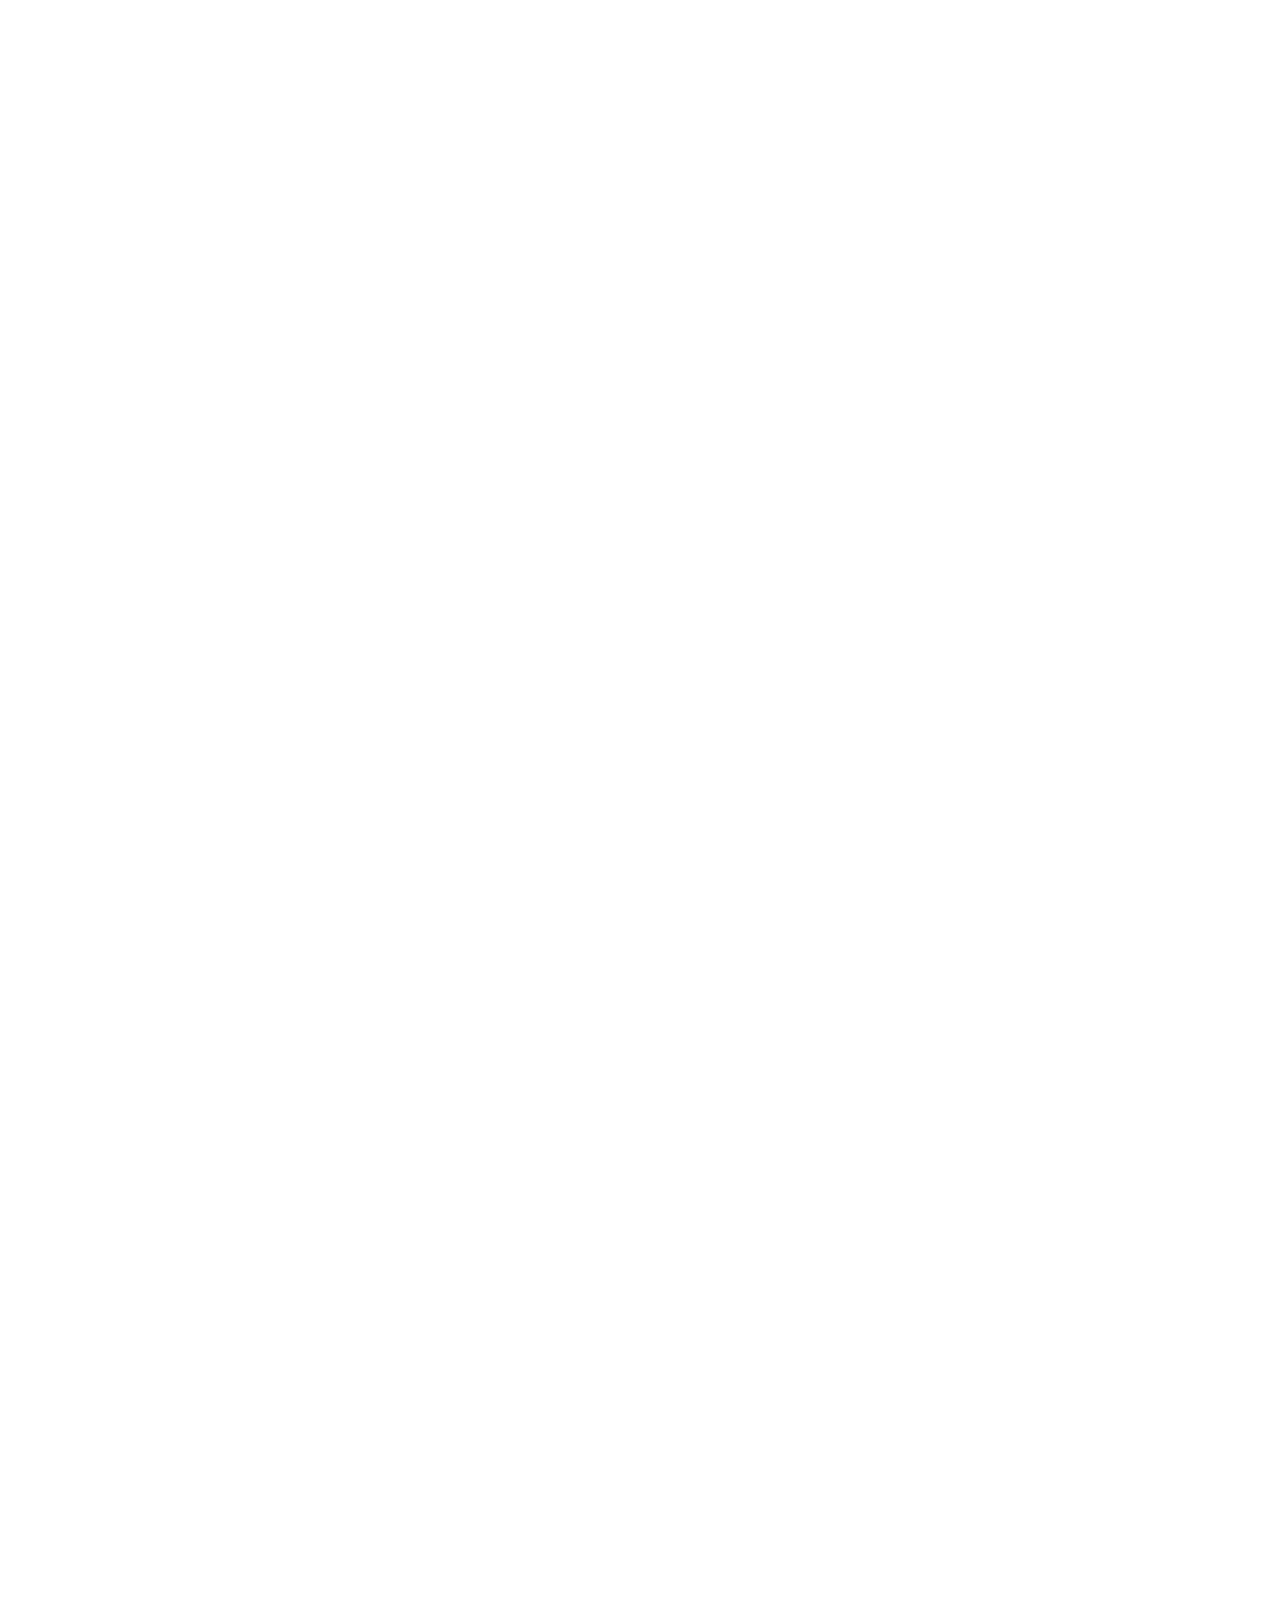
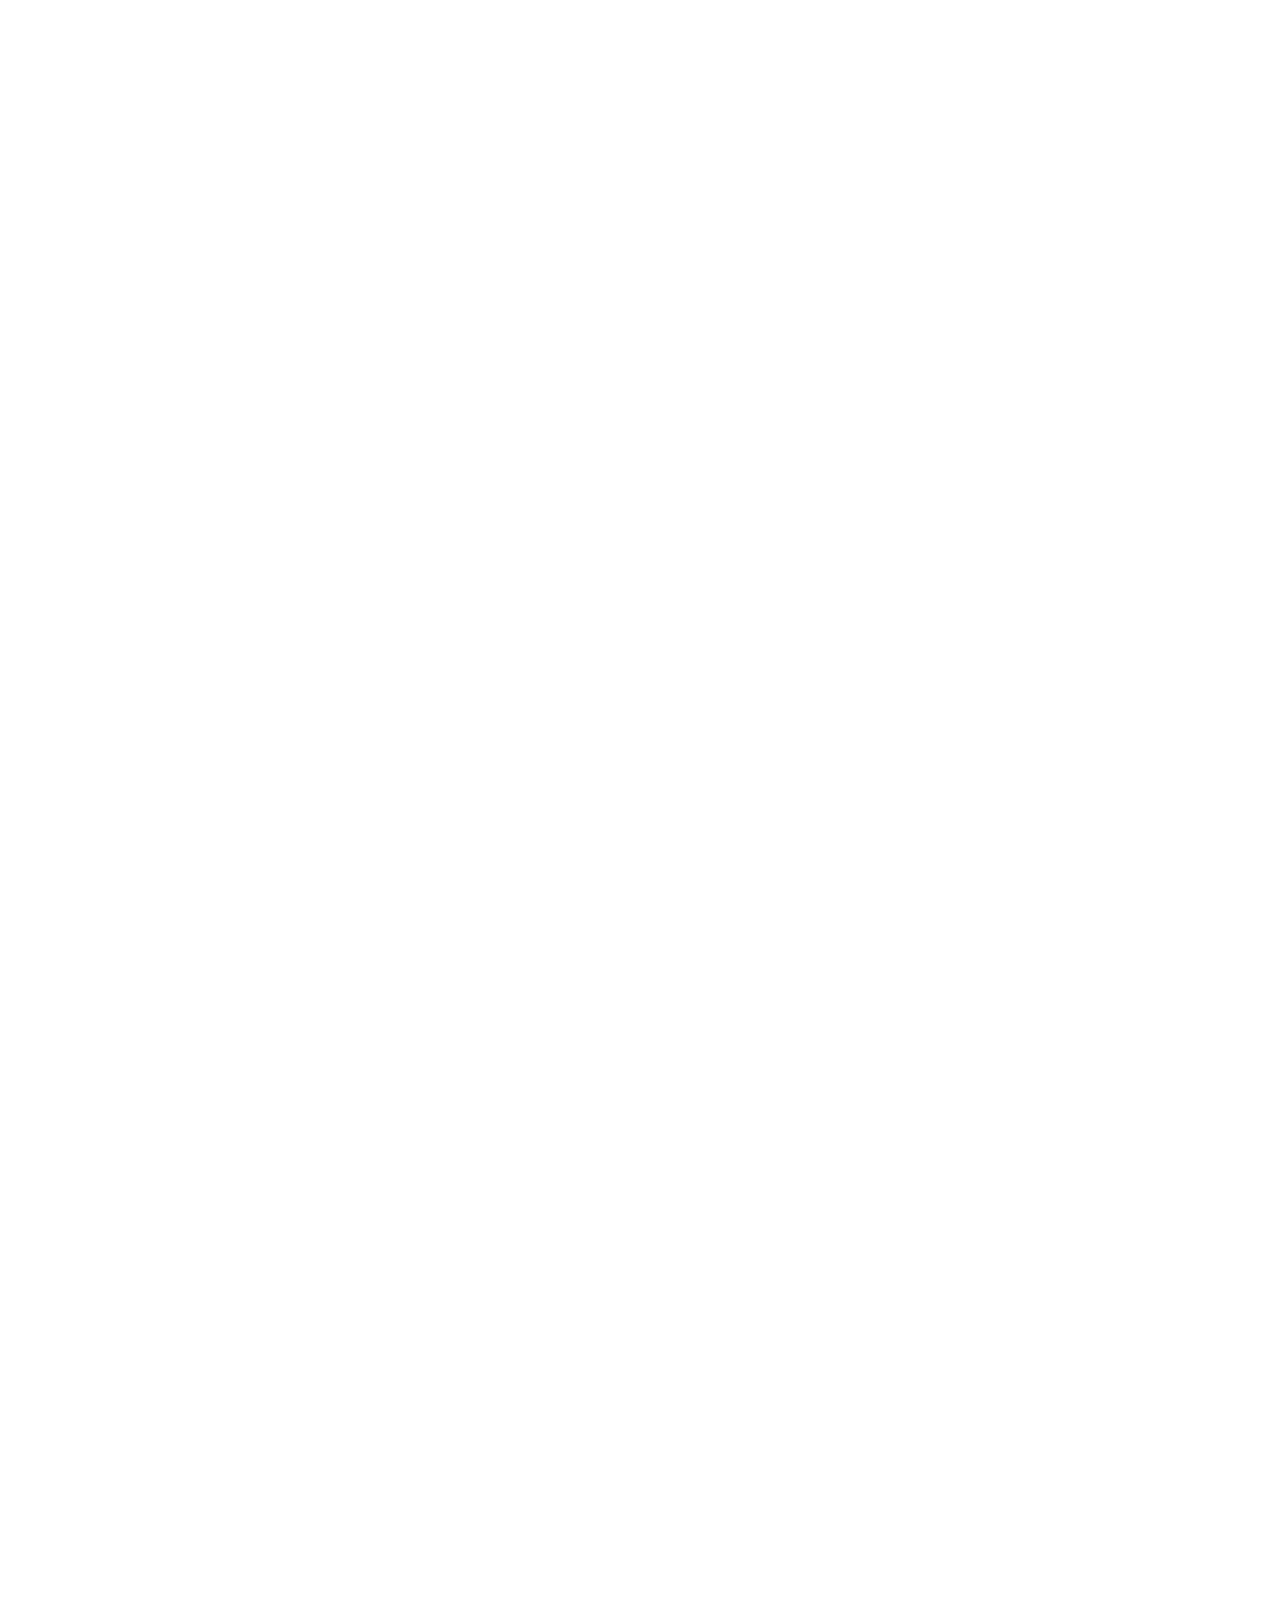
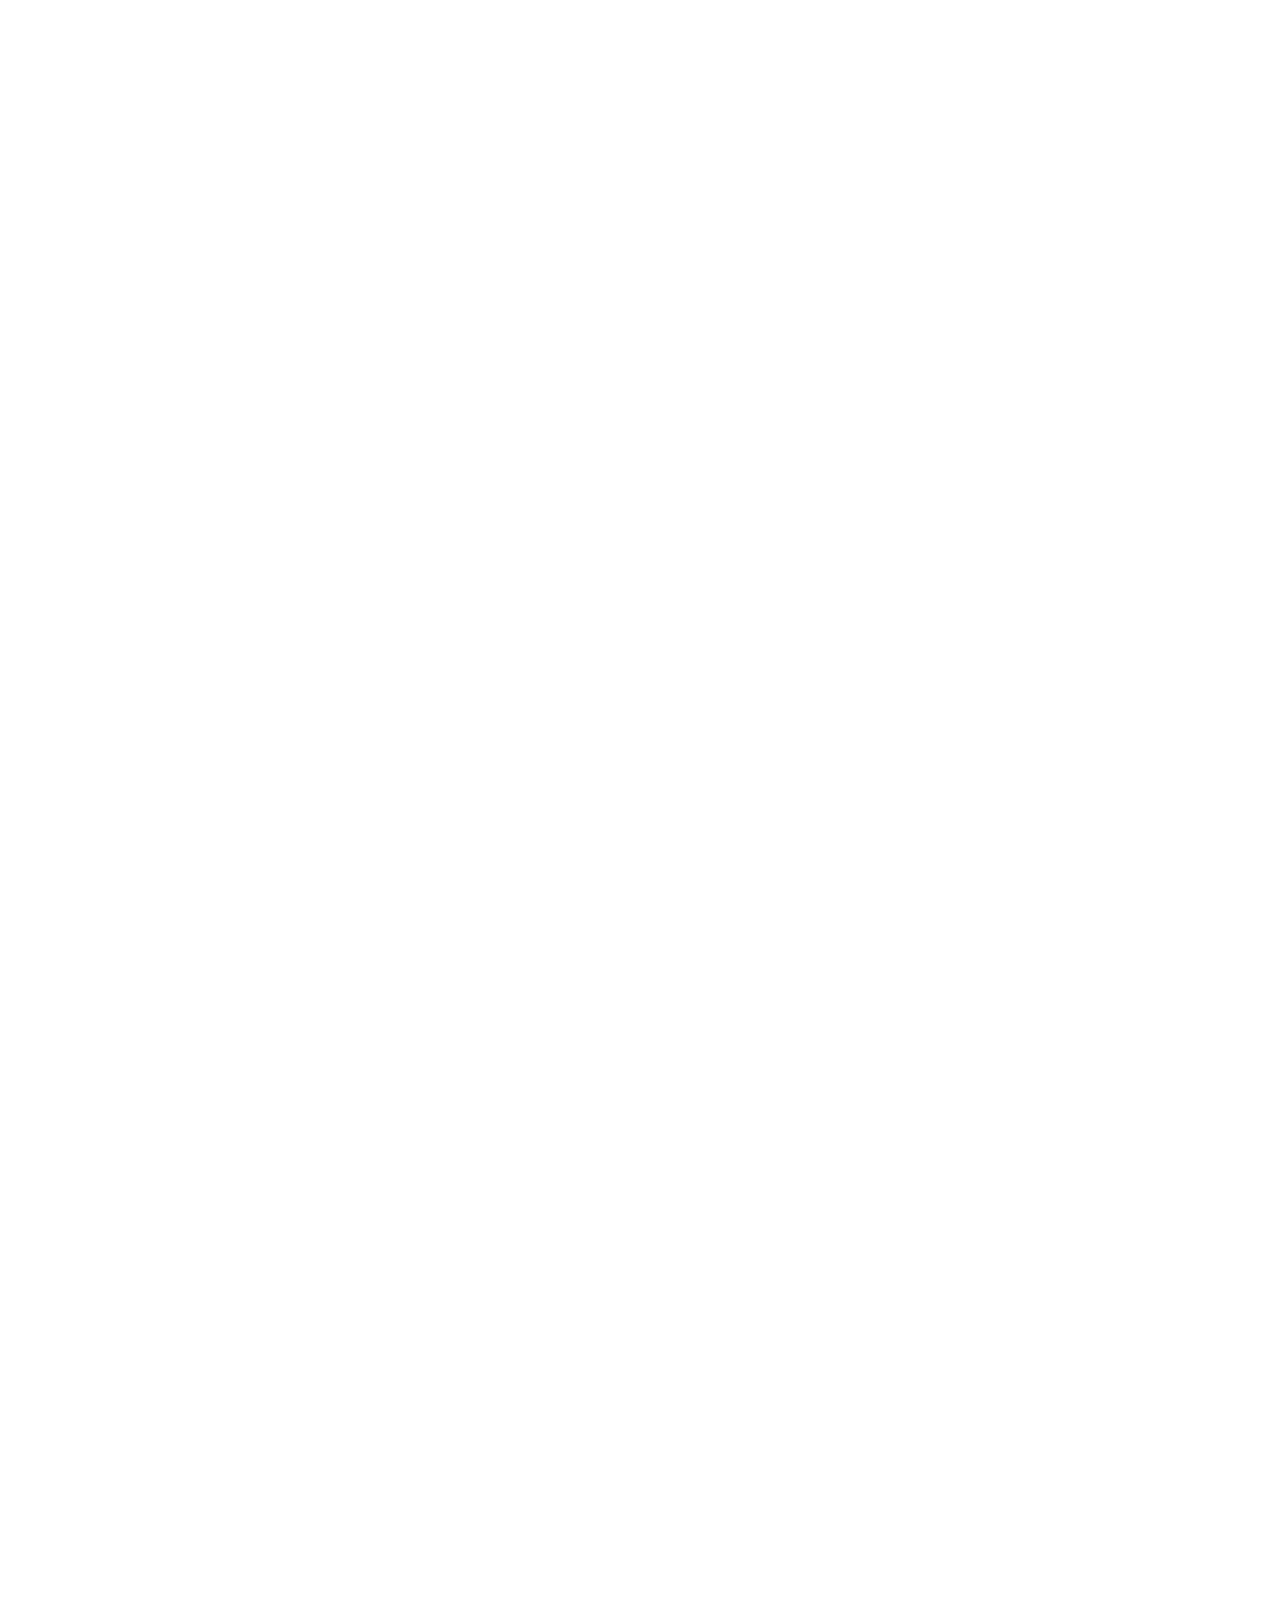
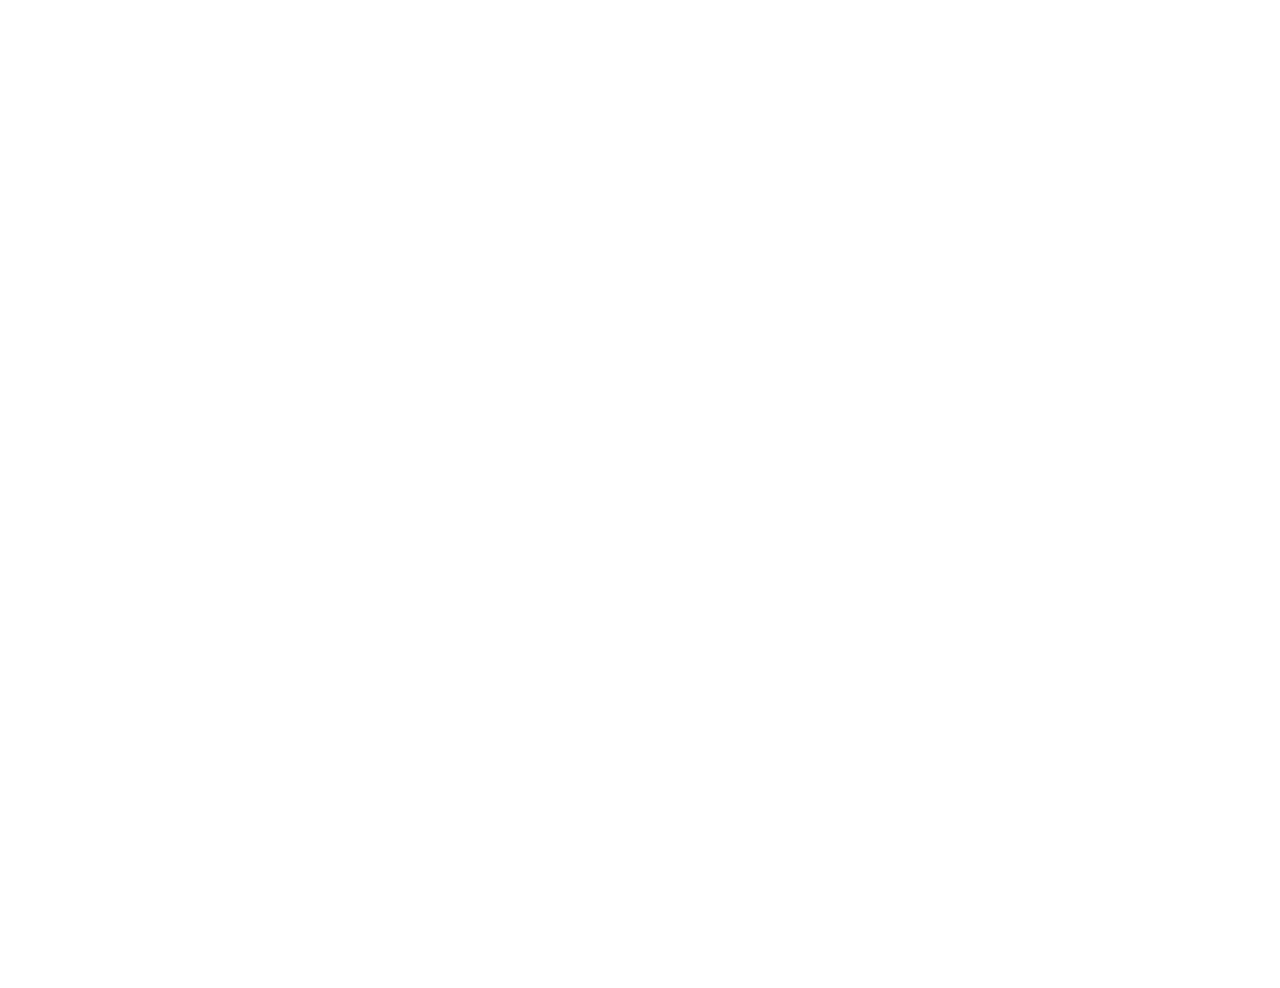
==== index.html @ 163b3721 "added all pages" ====
<!DOCTYPE html>
<!-- Last Published: Mon Apr 22 2024 13:07:49 GMT+0000 (Coordinated Universal Time) -->
<html
	data-wf-domain="www.autodontics.ai"
	data-wf-page="65b02bb10440bbd477b4e26a"
	data-wf-site="65949aa06655a8c6ea58636f"
	lang="en">
	<head>
		<meta http-equiv="Content-Type" content="text/html; charset=UTF-8" />
		<title>Autodontics - Transforming the world of dental AI education</title>
		<link rel="canonical" href="https://www.autodontics.ai" />
		<meta
			content="Autodontics is an educational platform for dental professionals who want to get into the field of AI"
			name="description" />
		<meta
			content="Autodontics - Transforming the world of dental AI education"
			property="og:title" />
		<meta
			content="Autodontics is an educational platform for dental professionals who want to get into the field of AI"
			property="og:description" />
		<meta
			content="Autodontics - Transforming the world of dental AI education"
			property="twitter:title" />
		<meta
			content="Autodontics is an educational platform for dental professionals who want to get into the field of AI"
			property="twitter:description" />
		<meta property="og:type" content="website" />
		<meta content="summary_large_image" name="twitter:card" />
		<meta content="width=device-width, initial-scale=1" name="viewport" />
		<link
			href="css/autodontics.webflow.477e8534e.css"
			rel="stylesheet"
			type="text/css" />
		<style>
			@media (min-width: 992px) {
				html.w-mod-js:not(.w-mod-ix)
					[data-w-id="f17e5904-387e-1357-91df-287b81933f01"] {
					display: inline-block;
				}
				html.w-mod-js:not(.w-mod-ix)
					[data-w-id="f17e5904-387e-1357-91df-287b81933f04"] {
					-webkit-transform: translate3d(0, 120%, 0) scale3d(1, 1, 1) rotateX(0)
						rotateY(0) rotateZ(0) skew(0, 0);
					-moz-transform: translate3d(0, 120%, 0) scale3d(1, 1, 1) rotateX(0)
						rotateY(0) rotateZ(0) skew(0, 0);
					-ms-transform: translate3d(0, 120%, 0) scale3d(1, 1, 1) rotateX(0)
						rotateY(0) rotateZ(0) skew(0, 0);
					transform: translate3d(0, 120%, 0) scale3d(1, 1, 1) rotateX(0)
						rotateY(0) rotateZ(0) skew(0, 0);
					opacity: 0;
				}
				html.w-mod-js:not(.w-mod-ix)
					[data-w-id="f17e5904-387e-1357-91df-287b81933f07"] {
					-webkit-transform: translate3d(0, 100%, 0) scale3d(1, 1, 1) rotateX(0)
						rotateY(0) rotateZ(0) skew(0, 0);
					-moz-transform: translate3d(0, 100%, 0) scale3d(1, 1, 1) rotateX(0)
						rotateY(0) rotateZ(0) skew(0, 0);
					-ms-transform: translate3d(0, 100%, 0) scale3d(1, 1, 1) rotateX(0)
						rotateY(0) rotateZ(0) skew(0, 0);
					transform: translate3d(0, 100%, 0) scale3d(1, 1, 1) rotateX(0)
						rotateY(0) rotateZ(0) skew(0, 0);
					opacity: 0;
				}
				html.w-mod-js:not(.w-mod-ix)
					[data-w-id="ef9cd283-431b-135a-cd54-958345c329ac"] {
					-webkit-transform: translate3d(0, 100%, 0) scale3d(1, 1, 1) rotateX(0)
						rotateY(0) rotateZ(0) skew(0, 0);
					-moz-transform: translate3d(0, 100%, 0) scale3d(1, 1, 1) rotateX(0)
						rotateY(0) rotateZ(0) skew(0, 0);
					-ms-transform: translate3d(0, 100%, 0) scale3d(1, 1, 1) rotateX(0)
						rotateY(0) rotateZ(0) skew(0, 0);
					transform: translate3d(0, 100%, 0) scale3d(1, 1, 1) rotateX(0)
						rotateY(0) rotateZ(0) skew(0, 0);
					opacity: 0;
				}
				html.w-mod-js:not(.w-mod-ix)
					[data-w-id="f17e5904-387e-1357-91df-287b81933f0b"] {
					-webkit-transform: translate3d(0, 100%, 0) scale3d(1, 1, 1) rotateX(0)
						rotateY(0) rotateZ(0) skew(0, 0);
					-moz-transform: translate3d(0, 100%, 0) scale3d(1, 1, 1) rotateX(0)
						rotateY(0) rotateZ(0) skew(0, 0);
					-ms-transform: translate3d(0, 100%, 0) scale3d(1, 1, 1) rotateX(0)
						rotateY(0) rotateZ(0) skew(0, 0);
					transform: translate3d(0, 100%, 0) scale3d(1, 1, 1) rotateX(0)
						rotateY(0) rotateZ(0) skew(0, 0);
					opacity: 0;
				}
				html.w-mod-js:not(.w-mod-ix)
					[data-w-id="f17e5904-387e-1357-91df-287b81933f03"] {
					display: inline-block;
				}
				html.w-mod-js:not(.w-mod-ix)
					[data-w-id="d920c41c-a473-f0dc-8a28-cad546829492"] {
					display: inline-block;
				}
				html.w-mod-js:not(.w-mod-ix)
					[data-w-id="d920c41c-a473-f0dc-8a28-cad546829495"] {
					display: inline-block;
				}
				html.w-mod-js:not(.w-mod-ix)
					[data-w-id="10de7092-6cb3-8e31-1e74-497d6af33706"] {
					display: inline-block;
				}
				html.w-mod-js:not(.w-mod-ix)
					[data-w-id="10de7092-6cb3-8e31-1e74-497d6af33709"] {
					display: inline-block;
				}
				html.w-mod-js:not(.w-mod-ix)
					[data-w-id="6640db38-f9b8-2fa1-db3b-8ee7af346104"] {
					display: inline-block;
				}
				html.w-mod-js:not(.w-mod-ix)
					[data-w-id="6640db38-f9b8-2fa1-db3b-8ee7af346107"] {
					display: inline-block;
				}
				html.w-mod-js:not(.w-mod-ix)
					[data-w-id="f17e5904-387e-1357-91df-287b81933efd"] {
					width: 0px;
				}
				html.w-mod-js:not(.w-mod-ix)
					[data-w-id="f17e5904-387e-1357-91df-287b81933f11"] {
					-webkit-transform: translate3d(0, 100%, 0) scale3d(1, 1, 1) rotateX(0)
						rotateY(0) rotateZ(0) skew(0, 0);
					-moz-transform: translate3d(0, 100%, 0) scale3d(1, 1, 1) rotateX(0)
						rotateY(0) rotateZ(0) skew(0, 0);
					-ms-transform: translate3d(0, 100%, 0) scale3d(1, 1, 1) rotateX(0)
						rotateY(0) rotateZ(0) skew(0, 0);
					transform: translate3d(0, 100%, 0) scale3d(1, 1, 1) rotateX(0)
						rotateY(0) rotateZ(0) skew(0, 0);
					opacity: 0;
				}
				html.w-mod-js:not(.w-mod-ix)
					[data-w-id="f17e5904-387e-1357-91df-287b81933f18"] {
					-webkit-transform: translate3d(0, -40px, 0) scale3d(1, 1, 1)
						rotateX(0) rotateY(0) rotateZ(0) skew(0, 0);
					-moz-transform: translate3d(0, -40px, 0) scale3d(1, 1, 1) rotateX(0)
						rotateY(0) rotateZ(0) skew(0, 0);
					-ms-transform: translate3d(0, -40px, 0) scale3d(1, 1, 1) rotateX(0)
						rotateY(0) rotateZ(0) skew(0, 0);
					transform: translate3d(0, -40px, 0) scale3d(1, 1, 1) rotateX(0)
						rotateY(0) rotateZ(0) skew(0, 0);
					opacity: 0;
				}
				html.w-mod-js:not(.w-mod-ix)
					[data-w-id="f17e5904-387e-1357-91df-287b81933ef8"] {
					-webkit-transform: translate3d(null, 200px, 0) scale3d(1, 1, 1)
						rotateX(-100deg) rotateY(null) rotateZ(240deg) skew(0, 0);
					-moz-transform: translate3d(null, 200px, 0) scale3d(1, 1, 1)
						rotateX(-100deg) rotateY(null) rotateZ(240deg) skew(0, 0);
					-ms-transform: translate3d(null, 200px, 0) scale3d(1, 1, 1)
						rotateX(-100deg) rotateY(null) rotateZ(240deg) skew(0, 0);
					transform: translate3d(null, 200px, 0) scale3d(1, 1, 1)
						rotateX(-100deg) rotateY(null) rotateZ(240deg) skew(0, 0);
					transform-style: preserve-3d;
					display: none;
				}
				html.w-mod-js:not(.w-mod-ix)
					[data-w-id="f17e5904-387e-1357-91df-287b81933ef7"] {
					opacity: 0;
					-webkit-transform: translate3d(0, -100px, 0) scale3d(1, 1, 1)
						rotateX(0) rotateY(0) rotateZ(0) skew(0, 0);
					-moz-transform: translate3d(0, -100px, 0) scale3d(1, 1, 1) rotateX(0)
						rotateY(0) rotateZ(0) skew(0, 0);
					-ms-transform: translate3d(0, -100px, 0) scale3d(1, 1, 1) rotateX(0)
						rotateY(0) rotateZ(0) skew(0, 0);
					transform: translate3d(0, -100px, 0) scale3d(1, 1, 1) rotateX(0)
						rotateY(0) rotateZ(0) skew(0, 0);
				}
			}
			@media (max-width: 991px) and (min-width: 768px) {
				html.w-mod-js:not(.w-mod-ix)
					[data-w-id="f17e5904-387e-1357-91df-287b81933f01"] {
					display: inline-block;
				}
				html.w-mod-js:not(.w-mod-ix)
					[data-w-id="f17e5904-387e-1357-91df-287b81933f04"] {
					-webkit-transform: translate3d(0, 120%, 0) scale3d(1, 1, 1) rotateX(0)
						rotateY(0) rotateZ(0) skew(0, 0);
					-moz-transform: translate3d(0, 120%, 0) scale3d(1, 1, 1) rotateX(0)
						rotateY(0) rotateZ(0) skew(0, 0);
					-ms-transform: translate3d(0, 120%, 0) scale3d(1, 1, 1) rotateX(0)
						rotateY(0) rotateZ(0) skew(0, 0);
					transform: translate3d(0, 120%, 0) scale3d(1, 1, 1) rotateX(0)
						rotateY(0) rotateZ(0) skew(0, 0);
					opacity: 0;
				}
				html.w-mod-js:not(.w-mod-ix)
					[data-w-id="f17e5904-387e-1357-91df-287b81933f07"] {
					-webkit-transform: translate3d(0, 100%, 0) scale3d(1, 1, 1) rotateX(0)
						rotateY(0) rotateZ(0) skew(0, 0);
					-moz-transform: translate3d(0, 100%, 0) scale3d(1, 1, 1) rotateX(0)
						rotateY(0) rotateZ(0) skew(0, 0);
					-ms-transform: translate3d(0, 100%, 0) scale3d(1, 1, 1) rotateX(0)
						rotateY(0) rotateZ(0) skew(0, 0);
					transform: translate3d(0, 100%, 0) scale3d(1, 1, 1) rotateX(0)
						rotateY(0) rotateZ(0) skew(0, 0);
					opacity: 0;
				}
				html.w-mod-js:not(.w-mod-ix)
					[data-w-id="ef9cd283-431b-135a-cd54-958345c329ac"] {
					-webkit-transform: translate3d(0, 100%, 0) scale3d(1, 1, 1) rotateX(0)
						rotateY(0) rotateZ(0) skew(0, 0);
					-moz-transform: translate3d(0, 100%, 0) scale3d(1, 1, 1) rotateX(0)
						rotateY(0) rotateZ(0) skew(0, 0);
					-ms-transform: translate3d(0, 100%, 0) scale3d(1, 1, 1) rotateX(0)
						rotateY(0) rotateZ(0) skew(0, 0);
					transform: translate3d(0, 100%, 0) scale3d(1, 1, 1) rotateX(0)
						rotateY(0) rotateZ(0) skew(0, 0);
					opacity: 0;
				}
				html.w-mod-js:not(.w-mod-ix)
					[data-w-id="f17e5904-387e-1357-91df-287b81933f0b"] {
					-webkit-transform: translate3d(0, 100%, 0) scale3d(1, 1, 1) rotateX(0)
						rotateY(0) rotateZ(0) skew(0, 0);
					-moz-transform: translate3d(0, 100%, 0) scale3d(1, 1, 1) rotateX(0)
						rotateY(0) rotateZ(0) skew(0, 0);
					-ms-transform: translate3d(0, 100%, 0) scale3d(1, 1, 1) rotateX(0)
						rotateY(0) rotateZ(0) skew(0, 0);
					transform: translate3d(0, 100%, 0) scale3d(1, 1, 1) rotateX(0)
						rotateY(0) rotateZ(0) skew(0, 0);
					opacity: 0;
				}
				html.w-mod-js:not(.w-mod-ix)
					[data-w-id="f17e5904-387e-1357-91df-287b81933f03"] {
					display: inline-block;
				}
				html.w-mod-js:not(.w-mod-ix)
					[data-w-id="d920c41c-a473-f0dc-8a28-cad546829492"] {
					display: inline-block;
				}
				html.w-mod-js:not(.w-mod-ix)
					[data-w-id="d920c41c-a473-f0dc-8a28-cad546829495"] {
					display: inline-block;
				}
				html.w-mod-js:not(.w-mod-ix)
					[data-w-id="10de7092-6cb3-8e31-1e74-497d6af33706"] {
					display: inline-block;
				}
				html.w-mod-js:not(.w-mod-ix)
					[data-w-id="10de7092-6cb3-8e31-1e74-497d6af33709"] {
					display: inline-block;
				}
				html.w-mod-js:not(.w-mod-ix)
					[data-w-id="6640db38-f9b8-2fa1-db3b-8ee7af346104"] {
					display: inline-block;
				}
				html.w-mod-js:not(.w-mod-ix)
					[data-w-id="6640db38-f9b8-2fa1-db3b-8ee7af346107"] {
					display: inline-block;
				}
				html.w-mod-js:not(.w-mod-ix)
					[data-w-id="f17e5904-387e-1357-91df-287b81933efd"] {
					width: 0px;
				}
				html.w-mod-js:not(.w-mod-ix)
					[data-w-id="f17e5904-387e-1357-91df-287b81933f11"] {
					-webkit-transform: translate3d(0, 100%, 0) scale3d(1, 1, 1) rotateX(0)
						rotateY(0) rotateZ(0) skew(0, 0);
					-moz-transform: translate3d(0, 100%, 0) scale3d(1, 1, 1) rotateX(0)
						rotateY(0) rotateZ(0) skew(0, 0);
					-ms-transform: translate3d(0, 100%, 0) scale3d(1, 1, 1) rotateX(0)
						rotateY(0) rotateZ(0) skew(0, 0);
					transform: translate3d(0, 100%, 0) scale3d(1, 1, 1) rotateX(0)
						rotateY(0) rotateZ(0) skew(0, 0);
					opacity: 0;
				}
				html.w-mod-js:not(.w-mod-ix)
					[data-w-id="f17e5904-387e-1357-91df-287b81933f18"] {
					-webkit-transform: translate3d(0, -40px, 0) scale3d(1, 1, 1)
						rotateX(0) rotateY(0) rotateZ(0) skew(0, 0);
					-moz-transform: translate3d(0, -40px, 0) scale3d(1, 1, 1) rotateX(0)
						rotateY(0) rotateZ(0) skew(0, 0);
					-ms-transform: translate3d(0, -40px, 0) scale3d(1, 1, 1) rotateX(0)
						rotateY(0) rotateZ(0) skew(0, 0);
					transform: translate3d(0, -40px, 0) scale3d(1, 1, 1) rotateX(0)
						rotateY(0) rotateZ(0) skew(0, 0);
					opacity: 0;
				}
				html.w-mod-js:not(.w-mod-ix)
					[data-w-id="f17e5904-387e-1357-91df-287b81933ef8"] {
					-webkit-transform: translate3d(null, 200px, 0) scale3d(1, 1, 1)
						rotateX(-100deg) rotateY(null) rotateZ(240deg) skew(0, 0);
					-moz-transform: translate3d(null, 200px, 0) scale3d(1, 1, 1)
						rotateX(-100deg) rotateY(null) rotateZ(240deg) skew(0, 0);
					-ms-transform: translate3d(null, 200px, 0) scale3d(1, 1, 1)
						rotateX(-100deg) rotateY(null) rotateZ(240deg) skew(0, 0);
					transform: translate3d(null, 200px, 0) scale3d(1, 1, 1)
						rotateX(-100deg) rotateY(null) rotateZ(240deg) skew(0, 0);
					transform-style: preserve-3d;
					display: none;
				}
				html.w-mod-js:not(.w-mod-ix)
					[data-w-id="f17e5904-387e-1357-91df-287b81933ef7"] {
					opacity: 0;
					-webkit-transform: translate3d(0, -100px, 0) scale3d(1, 1, 1)
						rotateX(0) rotateY(0) rotateZ(0) skew(0, 0);
					-moz-transform: translate3d(0, -100px, 0) scale3d(1, 1, 1) rotateX(0)
						rotateY(0) rotateZ(0) skew(0, 0);
					-ms-transform: translate3d(0, -100px, 0) scale3d(1, 1, 1) rotateX(0)
						rotateY(0) rotateZ(0) skew(0, 0);
					transform: translate3d(0, -100px, 0) scale3d(1, 1, 1) rotateX(0)
						rotateY(0) rotateZ(0) skew(0, 0);
				}
			}
			@media (max-width: 767px) and (min-width: 480px) {
				html.w-mod-js:not(.w-mod-ix)
					[data-w-id="f17e5904-387e-1357-91df-287b81933f01"] {
					display: inline-block;
				}
				html.w-mod-js:not(.w-mod-ix)
					[data-w-id="f17e5904-387e-1357-91df-287b81933f04"] {
					-webkit-transform: translate3d(0, 120%, 0) scale3d(1, 1, 1) rotateX(0)
						rotateY(0) rotateZ(0) skew(0, 0);
					-moz-transform: translate3d(0, 120%, 0) scale3d(1, 1, 1) rotateX(0)
						rotateY(0) rotateZ(0) skew(0, 0);
					-ms-transform: translate3d(0, 120%, 0) scale3d(1, 1, 1) rotateX(0)
						rotateY(0) rotateZ(0) skew(0, 0);
					transform: translate3d(0, 120%, 0) scale3d(1, 1, 1) rotateX(0)
						rotateY(0) rotateZ(0) skew(0, 0);
					opacity: 0;
				}
				html.w-mod-js:not(.w-mod-ix)
					[data-w-id="f17e5904-387e-1357-91df-287b81933f07"] {
					-webkit-transform: translate3d(0, 100%, 0) scale3d(1, 1, 1) rotateX(0)
						rotateY(0) rotateZ(0) skew(0, 0);
					-moz-transform: translate3d(0, 100%, 0) scale3d(1, 1, 1) rotateX(0)
						rotateY(0) rotateZ(0) skew(0, 0);
					-ms-transform: translate3d(0, 100%, 0) scale3d(1, 1, 1) rotateX(0)
						rotateY(0) rotateZ(0) skew(0, 0);
					transform: translate3d(0, 100%, 0) scale3d(1, 1, 1) rotateX(0)
						rotateY(0) rotateZ(0) skew(0, 0);
					opacity: 0;
				}
				html.w-mod-js:not(.w-mod-ix)
					[data-w-id="ef9cd283-431b-135a-cd54-958345c329ac"] {
					-webkit-transform: translate3d(0, 100%, 0) scale3d(1, 1, 1) rotateX(0)
						rotateY(0) rotateZ(0) skew(0, 0);
					-moz-transform: translate3d(0, 100%, 0) scale3d(1, 1, 1) rotateX(0)
						rotateY(0) rotateZ(0) skew(0, 0);
					-ms-transform: translate3d(0, 100%, 0) scale3d(1, 1, 1) rotateX(0)
						rotateY(0) rotateZ(0) skew(0, 0);
					transform: translate3d(0, 100%, 0) scale3d(1, 1, 1) rotateX(0)
						rotateY(0) rotateZ(0) skew(0, 0);
					opacity: 0;
				}
				html.w-mod-js:not(.w-mod-ix)
					[data-w-id="f17e5904-387e-1357-91df-287b81933f0b"] {
					-webkit-transform: translate3d(0, 100%, 0) scale3d(1, 1, 1) rotateX(0)
						rotateY(0) rotateZ(0) skew(0, 0);
					-moz-transform: translate3d(0, 100%, 0) scale3d(1, 1, 1) rotateX(0)
						rotateY(0) rotateZ(0) skew(0, 0);
					-ms-transform: translate3d(0, 100%, 0) scale3d(1, 1, 1) rotateX(0)
						rotateY(0) rotateZ(0) skew(0, 0);
					transform: translate3d(0, 100%, 0) scale3d(1, 1, 1) rotateX(0)
						rotateY(0) rotateZ(0) skew(0, 0);
					opacity: 0;
				}
				html.w-mod-js:not(.w-mod-ix)
					[data-w-id="f17e5904-387e-1357-91df-287b81933f03"] {
					display: inline-block;
				}
				html.w-mod-js:not(.w-mod-ix)
					[data-w-id="d920c41c-a473-f0dc-8a28-cad546829492"] {
					display: inline-block;
				}
				html.w-mod-js:not(.w-mod-ix)
					[data-w-id="d920c41c-a473-f0dc-8a28-cad546829495"] {
					display: inline-block;
				}
				html.w-mod-js:not(.w-mod-ix)
					[data-w-id="10de7092-6cb3-8e31-1e74-497d6af33706"] {
					display: inline-block;
				}
				html.w-mod-js:not(.w-mod-ix)
					[data-w-id="10de7092-6cb3-8e31-1e74-497d6af33709"] {
					display: inline-block;
				}
				html.w-mod-js:not(.w-mod-ix)
					[data-w-id="6640db38-f9b8-2fa1-db3b-8ee7af346104"] {
					display: inline-block;
				}
				html.w-mod-js:not(.w-mod-ix)
					[data-w-id="6640db38-f9b8-2fa1-db3b-8ee7af346107"] {
					display: inline-block;
				}
				html.w-mod-js:not(.w-mod-ix)
					[data-w-id="f17e5904-387e-1357-91df-287b81933efd"] {
					width: 0px;
				}
				html.w-mod-js:not(.w-mod-ix)
					[data-w-id="f17e5904-387e-1357-91df-287b81933f11"] {
					-webkit-transform: translate3d(0, 100%, 0) scale3d(1, 1, 1) rotateX(0)
						rotateY(0) rotateZ(0) skew(0, 0);
					-moz-transform: translate3d(0, 100%, 0) scale3d(1, 1, 1) rotateX(0)
						rotateY(0) rotateZ(0) skew(0, 0);
					-ms-transform: translate3d(0, 100%, 0) scale3d(1, 1, 1) rotateX(0)
						rotateY(0) rotateZ(0) skew(0, 0);
					transform: translate3d(0, 100%, 0) scale3d(1, 1, 1) rotateX(0)
						rotateY(0) rotateZ(0) skew(0, 0);
					opacity: 0;
				}
				html.w-mod-js:not(.w-mod-ix)
					[data-w-id="f17e5904-387e-1357-91df-287b81933f18"] {
					-webkit-transform: translate3d(0, -40px, 0) scale3d(1, 1, 1)
						rotateX(0) rotateY(0) rotateZ(0) skew(0, 0);
					-moz-transform: translate3d(0, -40px, 0) scale3d(1, 1, 1) rotateX(0)
						rotateY(0) rotateZ(0) skew(0, 0);
					-ms-transform: translate3d(0, -40px, 0) scale3d(1, 1, 1) rotateX(0)
						rotateY(0) rotateZ(0) skew(0, 0);
					transform: translate3d(0, -40px, 0) scale3d(1, 1, 1) rotateX(0)
						rotateY(0) rotateZ(0) skew(0, 0);
					opacity: 0;
				}
				html.w-mod-js:not(.w-mod-ix)
					[data-w-id="f17e5904-387e-1357-91df-287b81933ef8"] {
					-webkit-transform: translate3d(null, 200px, 0) scale3d(1, 1, 1)
						rotateX(-100deg) rotateY(null) rotateZ(240deg) skew(0, 0);
					-moz-transform: translate3d(null, 200px, 0) scale3d(1, 1, 1)
						rotateX(-100deg) rotateY(null) rotateZ(240deg) skew(0, 0);
					-ms-transform: translate3d(null, 200px, 0) scale3d(1, 1, 1)
						rotateX(-100deg) rotateY(null) rotateZ(240deg) skew(0, 0);
					transform: translate3d(null, 200px, 0) scale3d(1, 1, 1)
						rotateX(-100deg) rotateY(null) rotateZ(240deg) skew(0, 0);
					transform-style: preserve-3d;
					display: none;
				}
				html.w-mod-js:not(.w-mod-ix)
					[data-w-id="f17e5904-387e-1357-91df-287b81933ef7"] {
					opacity: 0;
					-webkit-transform: translate3d(0, -100px, 0) scale3d(1, 1, 1)
						rotateX(0) rotateY(0) rotateZ(0) skew(0, 0);
					-moz-transform: translate3d(0, -100px, 0) scale3d(1, 1, 1) rotateX(0)
						rotateY(0) rotateZ(0) skew(0, 0);
					-ms-transform: translate3d(0, -100px, 0) scale3d(1, 1, 1) rotateX(0)
						rotateY(0) rotateZ(0) skew(0, 0);
					transform: translate3d(0, -100px, 0) scale3d(1, 1, 1) rotateX(0)
						rotateY(0) rotateZ(0) skew(0, 0);
				}
			}
			@media (max-width: 479px) {
				html.w-mod-js:not(.w-mod-ix)
					[data-w-id="f17e5904-387e-1357-91df-287b81933f01"] {
					display: inline-block;
				}
				html.w-mod-js:not(.w-mod-ix)
					[data-w-id="f17e5904-387e-1357-91df-287b81933f04"] {
					-webkit-transform: translate3d(0, 120%, 0) scale3d(1, 1, 1) rotateX(0)
						rotateY(0) rotateZ(0) skew(0, 0);
					-moz-transform: translate3d(0, 120%, 0) scale3d(1, 1, 1) rotateX(0)
						rotateY(0) rotateZ(0) skew(0, 0);
					-ms-transform: translate3d(0, 120%, 0) scale3d(1, 1, 1) rotateX(0)
						rotateY(0) rotateZ(0) skew(0, 0);
					transform: translate3d(0, 120%, 0) scale3d(1, 1, 1) rotateX(0)
						rotateY(0) rotateZ(0) skew(0, 0);
					opacity: 0;
				}
				html.w-mod-js:not(.w-mod-ix)
					[data-w-id="f17e5904-387e-1357-91df-287b81933f07"] {
					-webkit-transform: translate3d(0, 100%, 0) scale3d(1, 1, 1) rotateX(0)
						rotateY(0) rotateZ(0) skew(0, 0);
					-moz-transform: translate3d(0, 100%, 0) scale3d(1, 1, 1) rotateX(0)
						rotateY(0) rotateZ(0) skew(0, 0);
					-ms-transform: translate3d(0, 100%, 0) scale3d(1, 1, 1) rotateX(0)
						rotateY(0) rotateZ(0) skew(0, 0);
					transform: translate3d(0, 100%, 0) scale3d(1, 1, 1) rotateX(0)
						rotateY(0) rotateZ(0) skew(0, 0);
					opacity: 0;
				}
				html.w-mod-js:not(.w-mod-ix)
					[data-w-id="ef9cd283-431b-135a-cd54-958345c329ac"] {
					-webkit-transform: translate3d(0, 100%, 0) scale3d(1, 1, 1) rotateX(0)
						rotateY(0) rotateZ(0) skew(0, 0);
					-moz-transform: translate3d(0, 100%, 0) scale3d(1, 1, 1) rotateX(0)
						rotateY(0) rotateZ(0) skew(0, 0);
					-ms-transform: translate3d(0, 100%, 0) scale3d(1, 1, 1) rotateX(0)
						rotateY(0) rotateZ(0) skew(0, 0);
					transform: translate3d(0, 100%, 0) scale3d(1, 1, 1) rotateX(0)
						rotateY(0) rotateZ(0) skew(0, 0);
					opacity: 0;
				}
				html.w-mod-js:not(.w-mod-ix)
					[data-w-id="f17e5904-387e-1357-91df-287b81933f0b"] {
					-webkit-transform: translate3d(0, 100%, 0) scale3d(1, 1, 1) rotateX(0)
						rotateY(0) rotateZ(0) skew(0, 0);
					-moz-transform: translate3d(0, 100%, 0) scale3d(1, 1, 1) rotateX(0)
						rotateY(0) rotateZ(0) skew(0, 0);
					-ms-transform: translate3d(0, 100%, 0) scale3d(1, 1, 1) rotateX(0)
						rotateY(0) rotateZ(0) skew(0, 0);
					transform: translate3d(0, 100%, 0) scale3d(1, 1, 1) rotateX(0)
						rotateY(0) rotateZ(0) skew(0, 0);
					opacity: 0;
				}
				html.w-mod-js:not(.w-mod-ix)
					[data-w-id="f17e5904-387e-1357-91df-287b81933f03"] {
					display: inline-block;
				}
				html.w-mod-js:not(.w-mod-ix)
					[data-w-id="d920c41c-a473-f0dc-8a28-cad546829492"] {
					display: inline-block;
				}
				html.w-mod-js:not(.w-mod-ix)
					[data-w-id="d920c41c-a473-f0dc-8a28-cad546829495"] {
					display: inline-block;
				}
				html.w-mod-js:not(.w-mod-ix)
					[data-w-id="10de7092-6cb3-8e31-1e74-497d6af33706"] {
					display: inline-block;
				}
				html.w-mod-js:not(.w-mod-ix)
					[data-w-id="10de7092-6cb3-8e31-1e74-497d6af33709"] {
					display: inline-block;
				}
				html.w-mod-js:not(.w-mod-ix)
					[data-w-id="6640db38-f9b8-2fa1-db3b-8ee7af346104"] {
					display: inline-block;
				}
				html.w-mod-js:not(.w-mod-ix)
					[data-w-id="6640db38-f9b8-2fa1-db3b-8ee7af346107"] {
					display: inline-block;
				}
				html.w-mod-js:not(.w-mod-ix)
					[data-w-id="f17e5904-387e-1357-91df-287b81933efd"] {
					width: 0px;
				}
				html.w-mod-js:not(.w-mod-ix)
					[data-w-id="f17e5904-387e-1357-91df-287b81933f11"] {
					-webkit-transform: translate3d(0, 100%, 0) scale3d(1, 1, 1) rotateX(0)
						rotateY(0) rotateZ(0) skew(0, 0);
					-moz-transform: translate3d(0, 100%, 0) scale3d(1, 1, 1) rotateX(0)
						rotateY(0) rotateZ(0) skew(0, 0);
					-ms-transform: translate3d(0, 100%, 0) scale3d(1, 1, 1) rotateX(0)
						rotateY(0) rotateZ(0) skew(0, 0);
					transform: translate3d(0, 100%, 0) scale3d(1, 1, 1) rotateX(0)
						rotateY(0) rotateZ(0) skew(0, 0);
					opacity: 0;
				}
				html.w-mod-js:not(.w-mod-ix)
					[data-w-id="f17e5904-387e-1357-91df-287b81933f18"] {
					-webkit-transform: translate3d(0, -40px, 0) scale3d(1, 1, 1)
						rotateX(0) rotateY(0) rotateZ(0) skew(0, 0);
					-moz-transform: translate3d(0, -40px, 0) scale3d(1, 1, 1) rotateX(0)
						rotateY(0) rotateZ(0) skew(0, 0);
					-ms-transform: translate3d(0, -40px, 0) scale3d(1, 1, 1) rotateX(0)
						rotateY(0) rotateZ(0) skew(0, 0);
					transform: translate3d(0, -40px, 0) scale3d(1, 1, 1) rotateX(0)
						rotateY(0) rotateZ(0) skew(0, 0);
					opacity: 0;
				}
				html.w-mod-js:not(.w-mod-ix)
					[data-w-id="f17e5904-387e-1357-91df-287b81933ef8"] {
					-webkit-transform: translate3d(null, 200px, 0) scale3d(1, 1, 1)
						rotateX(-100deg) rotateY(null) rotateZ(240deg) skew(0, 0);
					-moz-transform: translate3d(null, 200px, 0) scale3d(1, 1, 1)
						rotateX(-100deg) rotateY(null) rotateZ(240deg) skew(0, 0);
					-ms-transform: translate3d(null, 200px, 0) scale3d(1, 1, 1)
						rotateX(-100deg) rotateY(null) rotateZ(240deg) skew(0, 0);
					transform: translate3d(null, 200px, 0) scale3d(1, 1, 1)
						rotateX(-100deg) rotateY(null) rotateZ(240deg) skew(0, 0);
					transform-style: preserve-3d;
					display: none;
				}
				html.w-mod-js:not(.w-mod-ix)
					[data-w-id="f17e5904-387e-1357-91df-287b81933ef7"] {
					opacity: 0;
					-webkit-transform: translate3d(0, -100px, 0) scale3d(1, 1, 1)
						rotateX(0) rotateY(0) rotateZ(0) skew(0, 0);
					-moz-transform: translate3d(0, -100px, 0) scale3d(1, 1, 1) rotateX(0)
						rotateY(0) rotateZ(0) skew(0, 0);
					-ms-transform: translate3d(0, -100px, 0) scale3d(1, 1, 1) rotateX(0)
						rotateY(0) rotateZ(0) skew(0, 0);
					transform: translate3d(0, -100px, 0) scale3d(1, 1, 1) rotateX(0)
						rotateY(0) rotateZ(0) skew(0, 0);
				}
			}
		</style>
		<link href="https://fonts.googleapis.com" rel="preconnect" />
		<link href="https://fonts.gstatic.com" rel="preconnect" />
		<script
			src="https://ajax.googleapis.com/ajax/libs/webfont/1.6.26/webfont.js"
			type="text/javascript"></script>
		<script type="text/javascript">
			WebFont.load({
				google: {
					families: [
						"Lato:100,100italic,300,300italic,400,400italic,700,700italic,900,900italic",
						"Open Sans:300,300italic,400,400italic,600,600italic,700,700italic,800,800italic",
						"PT Sans:400,400italic,700,700italic",
						"Onest:regular:cyrillic,latin",
					],
				},
			});
		</script>
		<script type="text/javascript">
			!(function (o, c) {
				var n = c.documentElement,
					t = " w-mod-";
				(n.className += t + "js"),
					("ontouchstart" in o ||
						(o.DocumentTouch && c instanceof DocumentTouch)) &&
						(n.className += t + "touch");
			})(window, document);
		</script>
		<link
			href="https://assets-global.website-files.com/65949aa06655a8c6ea58636f/659c59fc81f712712613cfbc_autodontics_logo_290px.png"
			rel="shortcut icon"
			type="image/x-icon" />
		<link
			href="https://assets-global.website-files.com/65949aa06655a8c6ea58636f/659c59e439d83284ba6d5884_autodontics_logo_290px.png"
			rel="apple-touch-icon" />
	</head>
	<body>
		<div style="opacity: 0" class="content">
			<div class="navigation">
				<div
					data-animation="default"
					data-collapse="small"
					data-duration="400"
					data-easing="ease"
					data-easing2="ease"
					role="banner"
					class="navbar w-nav">
					<div class="content-wrapper w-container">
						<a
							href="index.html"
							aria-current="page"
							class="brand w-inline-block w--current"
							><img
								src="images/Logo-Kriss-Black@4x.png"
								loading="lazy"
								width="200"
								height="Auto"
								alt=""
								sizes="(max-width: 479px) 79vw, 200px"
								class="image-7"
						/></a>
						<nav role="navigation" class="nav-menu w-nav-menu">
							<a
								href="about-us.html"
								data-w-id="da46fed0-190c-33a2-5d3b-bc508a8f5366"
								class="navlink w-inline-block"
								><div class="text-block-2">About Us</div>
								<div class="underline-hover"></div></a
							><a
								href="case-studies.html"
								data-w-id="1776545e-eaac-dbee-2cbf-9116caeff3d0"
								class="navlink w-inline-block"
								><div class="text-block-3">Case Studies</div>
								<div class="underline-hover"></div></a
							><a
								href="news.html"
								data-w-id="f8bd74c6-37a0-51cf-260d-66c407a00383"
								class="navlink w-inline-block"
								><div class="text-block-6">News</div>
								<div class="underline-hover"></div></a
							><a
								href="contact-us.html"
								data-w-id="da46fed0-190c-33a2-5d3b-bc508a8f537a"
								class="navlink w-inline-block"
								><div class="text-block-7">Contact Us</div>
								<div class="underline-hover"></div
							></a>
							<a
								href="book-a-demo.html"
								data-w-id="da46fed0-190c-33a2-5d3b-bc508a8f537a"
								class="navlink w-inline-block"
								><div class="text-block-7">Book A Demo</div>
								<div class="underline-hover"></div
							></a>
							<div class="buy-template-container">
								<a
									href="https://webflow.com/templates/html/sophia-agency-website-template"
									data-w-id="da46fed0-190c-33a2-5d3b-bc508a8f537f"
									target="_blank"
									class="button w-inline-block"></a>
							</div>
						</nav>
						<div class="menu-button w-nav-button">
							<div class="w-icon-nav-menu"></div>
						</div>
					</div>
				</div>
				<div class="preloader">
					<img
						src="https://assets-global.website-files.com/65949aa06655a8c6ea58636f/659c59e439d83284ba6d5884_autodontics_logo_290px.png"
						width="103"
						alt=""
						class="preloader-logo" />
				</div>
			</div>
			<div id="Top" class="hero-section home">
				<div class="hero-bg"></div>
				<div class="_3d-container">
					<div class="macbook-3d">
						<img
							src="images/Logo-Kriss-Black_full@4x.png"
							loading="lazy"
							data-w-id="f17e5904-387e-1357-91df-287b81933ef7"
							width="174"
							alt=""
							sizes="174px"
							class="hero-macbook" />
						<div
							data-w-id="f17e5904-387e-1357-91df-287b81933ef8"
							class="top-box-macbook"></div>
					</div>
				</div>
				<div
					data-w-id="f17e5904-387e-1357-91df-287b81933efd"
					class="hero-bottom-bg"></div>
				<div class="content-wrapper w-container">
					<div class="hero-flex services">
						<div class="hero-left home">
							<div
								data-w-id="f17e5904-387e-1357-91df-287b81933f01"
								class="hidden"></div>
							<div
								data-w-id="f17e5904-387e-1357-91df-287b81933f03"
								class="hidden-2">
								<h1
									data-w-id="f17e5904-387e-1357-91df-287b81933f04"
									class="hero-text">
									<span
										><strong>KRISS AI<br /></strong>
									</span>
									Transforming Dentistry, One Conversation at a Time
								</h1>
							</div>
							<!-- <div
								data-w-id="f17e5904-387e-1357-91df-287b81933f07"
								class="signature-box">
								<img
									src="https://assets-global.website-files.com/65949aa06655a8c6ea58636f/65b7ba5df493957f4da2f6cc_Untitled_Artwork.png"
									loading="lazy"
									width="120"
									sizes="(max-width: 479px) 100vw, 120px"
									alt=""
									srcset="
										https://assets-global.website-files.com/65949aa06655a8c6ea58636f/65b7ba5df493957f4da2f6cc_Untitled_Artwork-p-500.png   500w,
										https://assets-global.website-files.com/65949aa06655a8c6ea58636f/65b7ba5df493957f4da2f6cc_Untitled_Artwork-p-800.png   800w,
										https://assets-global.website-files.com/65949aa06655a8c6ea58636f/65b7ba5df493957f4da2f6cc_Untitled_Artwork-p-1080.png 1080w,
										https://assets-global.website-files.com/65949aa06655a8c6ea58636f/65b7ba5df493957f4da2f6cc_Untitled_Artwork.png        1399w
									" />
							</div> -->
							<div class="max-506-pixels">
								<div class="home-subtitle-box">
									<h3
										data-w-id="f17e5904-387e-1357-91df-287b81933f0b"
										class="hero-title-small">
										KRISS.Al is an interactive, dental-specific Artificial
										Intelligence (AI) chatbot that is implemented onto a
										dentist's website. KRISS.Al is designed to enhance patient
										communication, provide expert clinical opinions, and reduce
										the workload on dental staff by offering accurate, real-time
										responses to inquir-les from patients, dentists, and staff
										24/7.
									</h3>
								</div>
							</div>
						</div>
					</div>
				</div>
				<div
					data-w-id="f17e5904-387e-1357-91df-287b81933f11"
					class="curve-bg"></div>
				<a
					href="#Intro"
					data-w-id="f17e5904-387e-1357-91df-287b81933f18"
					class="scroll-down w-inline-block"
					><img
						src="https://assets-global.website-files.com/65949aa06655a8c6ea58636f/65949aa16655a8c6ea58642b_Scroll%20Down%20Arrow.png"
						loading="lazy"
						alt=""
						width="16"
						class="scroll-arrow"
				/></a>
			</div>
			<div id="Intro" class="content-section double">
				<div class="content-wrapper w-container">
					<div class="heading">
						<h3 class="h3">
							<strong class="bold-text">Who Can Chat With KRISS.AI? </strong>
						</h3>
					</div>
					<div class="div-block-2">
						<p class="subheading">
							Kriss.ai is designed to interact with various users within the
							dental practice environment. Kriss.ai serves as a versatile tool
							that enhances the efficiency and effectiveness of dental practice
							communications, catering to the needs of dentists, patients, and
							office staff alike.
						</p>
					</div>
					<div class="flex-intro">
						<div
							data-w-id="d1ee22a0-2213-80f5-0046-f064ba8d270c"
							style="opacity: 0"
							class="intro-box">
							<div class="intro-top-box _90-percent">
								<img
									src="https://assets-global.website-files.com/65949aa06655a8c6ea58636f/6598ae73fa97c268673bd557_Patients%202.png"
									loading="lazy"
									width="136"
									sizes="200px"
									alt=""
									srcset="
										https://assets-global.website-files.com/65949aa06655a8c6ea58636f/6598ae73fa97c268673bd557_Patients%202-p-500.png   500w,
										https://assets-global.website-files.com/65949aa06655a8c6ea58636f/6598ae73fa97c268673bd557_Patients%202-p-800.png   800w,
										https://assets-global.website-files.com/65949aa06655a8c6ea58636f/6598ae73fa97c268673bd557_Patients%202-p-1080.png 1080w,
										https://assets-global.website-files.com/65949aa06655a8c6ea58636f/6598ae73fa97c268673bd557_Patients%202-p-1600.png 1600w,
										https://assets-global.website-files.com/65949aa06655a8c6ea58636f/6598ae73fa97c268673bd557_Patients%202.png        1835w
									"
									class="intro-guy" />
								<div class="intro-thumbnails-container"></div>
							</div>
							<div class="intro-text-box">
								<a href="#Learning" class="heading-link">Patients</a>
								<div>
									<div
										data-w-id="d920c41c-a473-f0dc-8a28-cad546829492"
										class="hidden-4">
										<h3 class="h3-title">
											Instant answers, anytime, any concern.
										</h3>
									</div>
									<div
										data-w-id="d920c41c-a473-f0dc-8a28-cad546829495"
										class="hidden-4">
										<div class="max-506-pixels">
											<p class="paragraph-gray">
												For Questions About Dental Concerns And Treatment
												Options
											</p>
										</div>
									</div>
								</div>
							</div>
						</div>
						<div
							data-w-id="10de7092-6cb3-8e31-1e74-497d6af336fc"
							style="opacity: 0"
							class="intro-box">
							<div class="intro-top-box center">
								<img
									src="https://assets-global.website-files.com/65949aa06655a8c6ea58636f/6598ae86c489a49f4818a27d_Students%202.png"
									loading="lazy"
									width="136"
									sizes="200px"
									alt=""
									srcset="
										https://assets-global.website-files.com/65949aa06655a8c6ea58636f/6598ae86c489a49f4818a27d_Students%202-p-500.png   500w,
										https://assets-global.website-files.com/65949aa06655a8c6ea58636f/6598ae86c489a49f4818a27d_Students%202-p-800.png   800w,
										https://assets-global.website-files.com/65949aa06655a8c6ea58636f/6598ae86c489a49f4818a27d_Students%202-p-1080.png 1080w,
										https://assets-global.website-files.com/65949aa06655a8c6ea58636f/6598ae86c489a49f4818a27d_Students%202-p-1600.png 1600w,
										https://assets-global.website-files.com/65949aa06655a8c6ea58636f/6598ae86c489a49f4818a27d_Students%202.png        1835w
									"
									class="intro-guy" />
							</div>
							<div class="intro-text-box">
								<a href="#Learning" class="heading-link">DOCTORS</a>
								<div>
									<div
										data-w-id="10de7092-6cb3-8e31-1e74-497d6af33706"
										class="hidden-4">
										<h3 class="h3-title">
											Enhances communication, boosts case acceptance.
										</h3>
									</div>
									<div
										data-w-id="10de7092-6cb3-8e31-1e74-497d6af33709"
										class="hidden-4">
										<div class="max-506-pixels">
											<p class="paragraph-gray">
												Clinical Decision Support & Document Assistance
											</p>
										</div>
									</div>
								</div>
							</div>
						</div>
						<div
							data-w-id="6640db38-f9b8-2fa1-db3b-8ee7af3460fa"
							style="opacity: 0"
							class="intro-box last">
							<div class="intro-top-box">
								<img
									src="https://assets-global.website-files.com/65949aa06655a8c6ea58636f/6598ae8f7eb3fc71ac775dee_Clinicians%202.png"
									loading="lazy"
									sizes="200px"
									width="136"
									alt=""
									srcset="
										https://assets-global.website-files.com/65949aa06655a8c6ea58636f/6598ae8f7eb3fc71ac775dee_Clinicians%202-p-500.png   500w,
										https://assets-global.website-files.com/65949aa06655a8c6ea58636f/6598ae8f7eb3fc71ac775dee_Clinicians%202-p-800.png   800w,
										https://assets-global.website-files.com/65949aa06655a8c6ea58636f/6598ae8f7eb3fc71ac775dee_Clinicians%202-p-1080.png 1080w,
										https://assets-global.website-files.com/65949aa06655a8c6ea58636f/6598ae8f7eb3fc71ac775dee_Clinicians%202-p-1600.png 1600w,
										https://assets-global.website-files.com/65949aa06655a8c6ea58636f/6598ae8f7eb3fc71ac775dee_Clinicians%202.png        1835w
									"
									class="intro-mobile" />
							</div>
							<div class="intro-text-box">
								<a href="#Learning" class="heading-link">RDAs & HYGIENISTS</a>
								<div>
									<div
										data-w-id="6640db38-f9b8-2fa1-db3b-8ee7af346104"
										class="hidden-4">
										<h3 class="h3-title">
											Streamlines communication, enhances patient education.
										</h3>
									</div>
									<div
										data-w-id="6640db38-f9b8-2fa1-db3b-8ee7af346107"
										class="hidden-4">
										<div class="max-506-pixels">
											<p class="paragraph-gray">
												Continuous Learning For Dental Education And Training
											</p>
										</div>
									</div>
								</div>
							</div>
						</div>

						<div
							data-w-id="6640db38-f9b8-2fa1-db3b-8ee7af3460fa"
							style="opacity: 0"
							class="intro-box last">
							<div class="intro-top-box">
								<img
									src="https://assets-global.website-files.com/65949aa06655a8c6ea58636f/6598ae8f7eb3fc71ac775dee_Clinicians%202.png"
									loading="lazy"
									sizes="200px"
									width="136"
									alt=""
									srcset="
										https://assets-global.website-files.com/65949aa06655a8c6ea58636f/6598ae8f7eb3fc71ac775dee_Clinicians%202-p-500.png   500w,
										https://assets-global.website-files.com/65949aa06655a8c6ea58636f/6598ae8f7eb3fc71ac775dee_Clinicians%202-p-800.png   800w,
										https://assets-global.website-files.com/65949aa06655a8c6ea58636f/6598ae8f7eb3fc71ac775dee_Clinicians%202-p-1080.png 1080w,
										https://assets-global.website-files.com/65949aa06655a8c6ea58636f/6598ae8f7eb3fc71ac775dee_Clinicians%202-p-1600.png 1600w,
										https://assets-global.website-files.com/65949aa06655a8c6ea58636f/6598ae8f7eb3fc71ac775dee_Clinicians%202.png        1835w
									"
									class="intro-mobile" />
							</div>
							<div class="intro-text-box">
								<a href="#Learning" class="heading-link">FRONT DESK</a>
								<div>
									<div
										data-w-id="6640db38-f9b8-2fa1-db3b-8ee7af346104"
										class="hidden-4">
										<h3 class="h3-title">
											Streamlines tasks, enhances patient communication.
										</h3>
									</div>
									<div
										data-w-id="6640db38-f9b8-2fa1-db3b-8ee7af346107"
										class="hidden-4">
										<div class="max-506-pixels">
											<p class="paragraph-gray">
												For Questions About Billing, Coding, And Insurance
											</p>
										</div>
									</div>
								</div>
								<!-- <div class="link-block-box">
									<a
										href="case-studies.html"
										data-w-id="6640db38-f9b8-2fa1-db3b-8ee7af34610c"
										target="_blank"
										class="block-link-text w-inline-block"
										><div class="underline">
											<div style="width: 0%" class="inside-underline"></div>
										</div>
										<div class="block-link-box">
											<div class="block-link">Expand</div>
										</div>
										<img
											src="https://assets-global.website-files.com/65949aa06655a8c6ea58636f/65949aa16655a8c6ea5863e2_arrow-pointing-to-right.svg"
											loading="lazy"
											alt=""
											width="16"
											class="link-mini-arrow"
									/></a>
								</div> -->
							</div>
						</div>
					</div>
				</div>
			</div>
			<!-- <div
				data-w-id="afdb11f0-957e-2848-d811-17a4cd0af9bd"
				style="opacity: 0"
				class="content-section-slider">
				<div class="content-wrapper w-container">
					<div class="heading-left">
						<h3 class="h3">Advantages</h3>
						<div>
							<p class="subheading-green">
								Kriss.ai enhances dental practice efficiency, patient
								satisfaction, and case acceptance rates.
							</p>
						</div>
					</div>
				</div>
				<div>
					<div
						data-delay="4000"
						data-animation="slide"
						class="websites-slider w-slider"
						data-autoplay="false"
						data-easing="ease"
						style="opacity: 0"
						data-hide-arrows="false"
						data-disable-swipe="false"
						data-w-id="e4d574d3-b112-e910-ef9b-cd83c3a0de82"
						data-autoplay-limit="0"
						data-nav-spacing="3"
						data-duration="500"
						data-infinite="true">
						<div class="mask w-slider-mask">
							<div class="website-slide w-slide">
								<a
									href="case-studies.html"
									target="_blank"
									class="slider-link w-inline-block"
									><img
										width="1108.5"
										sizes="(max-width: 479px) 100vw, (max-width: 767px) 90vw, (max-width: 991px) 92vw, (max-width: 1279px) 94vw, 1108.5px"
										src="https://assets-global.website-files.com/65949aa06655a8c6ea58636f/659a004eb996a23858a60f95_crossfield.png"
										loading="lazy"
										alt=""
										srcset="
											https://assets-global.website-files.com/65949aa06655a8c6ea58636f/659a004eb996a23858a60f95_crossfield-p-500.png   500w,
											https://assets-global.website-files.com/65949aa06655a8c6ea58636f/659a004eb996a23858a60f95_crossfield-p-800.png   800w,
											https://assets-global.website-files.com/65949aa06655a8c6ea58636f/659a004eb996a23858a60f95_crossfield-p-1080.png 1080w,
											https://assets-global.website-files.com/65949aa06655a8c6ea58636f/659a004eb996a23858a60f95_crossfield-p-1600.png 1600w,
											https://assets-global.website-files.com/65949aa06655a8c6ea58636f/659a004eb996a23858a60f95_crossfield.png        2116w
										"
								/></a>
							</div>
							<div class="website-slide w-slide">
								<a
									href="https://thesis-cms.webflow.io/"
									target="_blank"
									class="slider-link w-inline-block"
									><img
										width="1108.5"
										sizes="(max-width: 479px) 100vw, (max-width: 767px) 90vw, (max-width: 991px) 92vw, (max-width: 1279px) 94vw, 1108.5px"
										src="https://assets-global.website-files.com/65949aa06655a8c6ea58636f/659af409fccf5c14ab0c6040_practicallitypuzzle.png"
										loading="lazy"
										alt=""
										srcset="
											https://assets-global.website-files.com/65949aa06655a8c6ea58636f/659af409fccf5c14ab0c6040_practicallitypuzzle-p-500.png   500w,
											https://assets-global.website-files.com/65949aa06655a8c6ea58636f/659af409fccf5c14ab0c6040_practicallitypuzzle-p-800.png   800w,
											https://assets-global.website-files.com/65949aa06655a8c6ea58636f/659af409fccf5c14ab0c6040_practicallitypuzzle-p-1080.png 1080w,
											https://assets-global.website-files.com/65949aa06655a8c6ea58636f/659af409fccf5c14ab0c6040_practicallitypuzzle.png        2116w
										"
								/></a>
							</div>
							<div class="website-slide w-slide">
								<a
									href="https://thesis-cms.webflow.io/"
									target="_blank"
									class="slider-link w-inline-block"
									><img
										width="1108.5"
										sizes="(max-width: 479px) 100vw, (max-width: 767px) 90vw, (max-width: 991px) 92vw, (max-width: 1279px) 94vw, 1108.5px"
										src="https://assets-global.website-files.com/65949aa06655a8c6ea58636f/659ae40455ab821f56d82f98_techtide.png"
										loading="lazy"
										alt=""
										srcset="
											https://assets-global.website-files.com/65949aa06655a8c6ea58636f/659ae40455ab821f56d82f98_techtide-p-500.png   500w,
											https://assets-global.website-files.com/65949aa06655a8c6ea58636f/659ae40455ab821f56d82f98_techtide-p-800.png   800w,
											https://assets-global.website-files.com/65949aa06655a8c6ea58636f/659ae40455ab821f56d82f98_techtide-p-1080.png 1080w,
											https://assets-global.website-files.com/65949aa06655a8c6ea58636f/659ae40455ab821f56d82f98_techtide-p-1600.png 1600w,
											https://assets-global.website-files.com/65949aa06655a8c6ea58636f/659ae40455ab821f56d82f98_techtide.png        2116w
										"
								/></a>
							</div>
							<div class="website-slide w-slide">
								<a
									href="https://thesis-cms.webflow.io/"
									target="_blank"
									class="slider-link w-inline-block"
									><img
										width="1108.5"
										sizes="(max-width: 479px) 100vw, (max-width: 767px) 90vw, (max-width: 991px) 92vw, (max-width: 1279px) 94vw, 1108.5px"
										src="https://assets-global.website-files.com/65949aa06655a8c6ea58636f/659af42186ab2362053081e8_knowledgebarrier.png"
										loading="lazy"
										alt=""
										srcset="
											https://assets-global.website-files.com/65949aa06655a8c6ea58636f/659af42186ab2362053081e8_knowledgebarrier-p-500.png   500w,
											https://assets-global.website-files.com/65949aa06655a8c6ea58636f/659af42186ab2362053081e8_knowledgebarrier-p-800.png   800w,
											https://assets-global.website-files.com/65949aa06655a8c6ea58636f/659af42186ab2362053081e8_knowledgebarrier-p-1080.png 1080w,
											https://assets-global.website-files.com/65949aa06655a8c6ea58636f/659af42186ab2362053081e8_knowledgebarrier.png        2116w
										"
								/></a>
							</div>
							<div class="website-slide w-slide">
								<a
									href="https://revolver-cms.webflow.io/"
									target="_blank"
									class="slider-link w-inline-block"
									><img
										width="1108.5"
										sizes="(max-width: 479px) 100vw, (max-width: 767px) 90vw, (max-width: 991px) 92vw, (max-width: 1279px) 94vw, 1108.5px"
										src="https://assets-global.website-files.com/65949aa06655a8c6ea58636f/659ae419eabb05549e27dc04_LearningLabyrinth.png"
										loading="lazy"
										alt=""
										srcset="
											https://assets-global.website-files.com/65949aa06655a8c6ea58636f/659ae419eabb05549e27dc04_LearningLabyrinth-p-500.png   500w,
											https://assets-global.website-files.com/65949aa06655a8c6ea58636f/659ae419eabb05549e27dc04_LearningLabyrinth-p-800.png   800w,
											https://assets-global.website-files.com/65949aa06655a8c6ea58636f/659ae419eabb05549e27dc04_LearningLabyrinth-p-1080.png 1080w,
											https://assets-global.website-files.com/65949aa06655a8c6ea58636f/659ae419eabb05549e27dc04_LearningLabyrinth.png        2116w
										"
								/></a>
							</div>
						</div>
						<div
							data-w-id="e4d574d3-b112-e910-ef9b-cd83c3a0de86"
							style="opacity: 0"
							class="websites-arrow w-slider-arrow-left">
							<img
								src="https://assets-global.website-files.com/65949aa06655a8c6ea58636f/65949aa16655a8c6ea5863e9_Websites-slide-l.png"
								loading="lazy"
								width="24"
								alt=""
								class="image-38" />
						</div>
						<div
							data-w-id="e4d574d3-b112-e910-ef9b-cd83c3a0de88"
							style="opacity: 0"
							class="websites-arrow right w-slider-arrow-right">
							<img
								src="https://assets-global.website-files.com/65949aa06655a8c6ea58636f/65949aa16655a8c6ea5863e7_Websites-slide-r.png"
								loading="lazy"
								width="24"
								alt=""
								class="image-37" />
						</div>
						<div class="display-none w-slider-nav w-round"></div>
					</div>
				</div>
			</div> -->
			<div
				data-w-id="8e2e2b9f-aa4b-620d-ca7a-d10651012032"
				style="opacity: 0"
				class="content-section-full">
				<div class="content-wrapper w-container">
					<div class="text-box-white">
						<div>
							<h3 class="h3">Follow the roadmap to Autodontics</h3>
							<div class="subtitle-box _20-pixels">
								<p class="subheading">Learn. Connect. Advance</p>
							</div>
						</div>
						<div class="subtitle-box">
							<div>
								<h3 class="h3-title no-top-margin">
									Prepare for the future today
								</h3>
							</div>
							<div><div class="max-506-pixels"></div></div>
						</div>
						<div
							data-w-id="ef9cd283-431b-135a-cd54-958345c329ac"
							class="signature-box">
							<img
								src="https://assets-global.website-files.com/65949aa06655a8c6ea58636f/65b7ba5df493957f4da2f6cc_Untitled_Artwork.png"
								loading="lazy"
								width="130"
								sizes="(max-width: 479px) 100vw, 130px"
								alt=""
								srcset="
									https://assets-global.website-files.com/65949aa06655a8c6ea58636f/65b7ba5df493957f4da2f6cc_Untitled_Artwork-p-500.png   500w,
									https://assets-global.website-files.com/65949aa06655a8c6ea58636f/65b7ba5df493957f4da2f6cc_Untitled_Artwork-p-800.png   800w,
									https://assets-global.website-files.com/65949aa06655a8c6ea58636f/65b7ba5df493957f4da2f6cc_Untitled_Artwork-p-1080.png 1080w,
									https://assets-global.website-files.com/65949aa06655a8c6ea58636f/65b7ba5df493957f4da2f6cc_Untitled_Artwork.png        1399w
								" />
						</div>
					</div>
				</div>
			</div>
			<div class="content-section">
				<div class="bg-lines">
					<div
						style="
							-webkit-transform: translate3d(-101%, 0, 0) scale3d(1, 1, 1)
								rotateX(0) rotateY(0) rotateZ(0) skew(0, 0);
							-moz-transform: translate3d(-101%, 0, 0) scale3d(1, 1, 1)
								rotateX(0) rotateY(0) rotateZ(0) skew(0, 0);
							-ms-transform: translate3d(-101%, 0, 0) scale3d(1, 1, 1)
								rotateX(0) rotateY(0) rotateZ(0) skew(0, 0);
							transform: translate3d(-101%, 0, 0) scale3d(1, 1, 1) rotateX(0)
								rotateY(0) rotateZ(0) skew(0, 0);
						"
						class="big-words-line _1"></div>
					<div
						style="
							-webkit-transform: translate3d(-101%, 0, 0) scale3d(1, 1, 1)
								rotateX(0) rotateY(0) rotateZ(0) skew(0, 0);
							-moz-transform: translate3d(-101%, 0, 0) scale3d(1, 1, 1)
								rotateX(0) rotateY(0) rotateZ(0) skew(0, 0);
							-ms-transform: translate3d(-101%, 0, 0) scale3d(1, 1, 1)
								rotateX(0) rotateY(0) rotateZ(0) skew(0, 0);
							transform: translate3d(-101%, 0, 0) scale3d(1, 1, 1) rotateX(0)
								rotateY(0) rotateZ(0) skew(0, 0);
						"
						class="big-words-line _2"></div>
					<div
						style="
							-webkit-transform: translate3d(-101%, 0, 0) scale3d(1, 1, 1)
								rotateX(0) rotateY(0) rotateZ(0) skew(0, 0);
							-moz-transform: translate3d(-101%, 0, 0) scale3d(1, 1, 1)
								rotateX(0) rotateY(0) rotateZ(0) skew(0, 0);
							-ms-transform: translate3d(-101%, 0, 0) scale3d(1, 1, 1)
								rotateX(0) rotateY(0) rotateZ(0) skew(0, 0);
							transform: translate3d(-101%, 0, 0) scale3d(1, 1, 1) rotateX(0)
								rotateY(0) rotateZ(0) skew(0, 0);
						"
						class="big-words-line _3"></div>
					<div
						style="
							-webkit-transform: translate3d(-101%, 0, 0) scale3d(1, 1, 1)
								rotateX(0) rotateY(0) rotateZ(0) skew(0, 0);
							-moz-transform: translate3d(-101%, 0, 0) scale3d(1, 1, 1)
								rotateX(0) rotateY(0) rotateZ(0) skew(0, 0);
							-ms-transform: translate3d(-101%, 0, 0) scale3d(1, 1, 1)
								rotateX(0) rotateY(0) rotateZ(0) skew(0, 0);
							transform: translate3d(-101%, 0, 0) scale3d(1, 1, 1) rotateX(0)
								rotateY(0) rotateZ(0) skew(0, 0);
						"
						class="big-words-line _4"></div>
					<div
						style="
							-webkit-transform: translate3d(-101%, 0, 0) scale3d(1, 1, 1)
								rotateX(0) rotateY(0) rotateZ(0) skew(0, 0);
							-moz-transform: translate3d(-101%, 0, 0) scale3d(1, 1, 1)
								rotateX(0) rotateY(0) rotateZ(0) skew(0, 0);
							-ms-transform: translate3d(-101%, 0, 0) scale3d(1, 1, 1)
								rotateX(0) rotateY(0) rotateZ(0) skew(0, 0);
							transform: translate3d(-101%, 0, 0) scale3d(1, 1, 1) rotateX(0)
								rotateY(0) rotateZ(0) skew(0, 0);
						"
						class="big-words-line number-5"></div>
				</div>
				<div
					data-w-id="97d5369b-ac6c-0c34-c2fc-e913e508297a"
					class="content-wrapper w-container">
					<div
						data-w-id="c6439d76-1fe7-c946-b703-1f0df55f4cf8"
						class="big-words-container">
						<h5
							data-w-id="36246a98-6b51-a8be-cd7d-879afe03a5fd"
							style="opacity: 0"
							class="hi-there-text"></h5>
						<h1
							data-w-id="980f2b1e-9d4c-4b6a-260a-5cba4d3330fc"
							style="opacity: 0"
							class="big-words">
							The<br />Digital Dental <br />Era<br />is<br />Here
						</h1>
						<div class="div-block-3">
							<img
								src="https://assets-global.website-files.com/65949aa06655a8c6ea58636f/6594a2cef763289813f9ec99_Logo%20colours%20new.png"
								loading="lazy"
								width="249"
								sizes="(max-width: 479px) 100vw, (max-width: 767px) 28vw, 20vw"
								alt=""
								srcset="
									https://assets-global.website-files.com/65949aa06655a8c6ea58636f/6594a2cef763289813f9ec99_Logo%20colours%20new-p-500.png   500w,
									https://assets-global.website-files.com/65949aa06655a8c6ea58636f/6594a2cef763289813f9ec99_Logo%20colours%20new-p-800.png   800w,
									https://assets-global.website-files.com/65949aa06655a8c6ea58636f/6594a2cef763289813f9ec99_Logo%20colours%20new-p-1080.png 1080w,
									https://assets-global.website-files.com/65949aa06655a8c6ea58636f/6594a2cef763289813f9ec99_Logo%20colours%20new-p-1600.png 1600w,
									https://assets-global.website-files.com/65949aa06655a8c6ea58636f/6594a2cef763289813f9ec99_Logo%20colours%20new.png        1807w
								"
								class="rocks" />
						</div>
					</div>
				</div>
			</div>
			<aside id="Learning" class="content-section double">
				<div class="content-wrapper w-container">
					<div class="flex mobile-wrap">
						<div
							data-w-id="e83c4850-6e44-7558-bbce-fb77d14bddb9"
							style="opacity: 0"
							class="faq-left">
							<div class="relative-full-height">
								<img
									src="https://assets-global.website-files.com/65949aa06655a8c6ea58636f/659b0519a8885779add2c6b7_Blog2.png"
									loading="lazy"
									sizes="(max-width: 479px) 100vw, (max-width: 1279px) 47vw, 529.5px"
									width="529.5"
									alt=""
									srcset="
										https://assets-global.website-files.com/65949aa06655a8c6ea58636f/659b0519a8885779add2c6b7_Blog2-p-500.png   500w,
										https://assets-global.website-files.com/65949aa06655a8c6ea58636f/659b0519a8885779add2c6b7_Blog2-p-800.png   800w,
										https://assets-global.website-files.com/65949aa06655a8c6ea58636f/659b0519a8885779add2c6b7_Blog2-p-1080.png 1080w,
										https://assets-global.website-files.com/65949aa06655a8c6ea58636f/659b0519a8885779add2c6b7_Blog2-p-1600.png 1600w,
										https://assets-global.website-files.com/65949aa06655a8c6ea58636f/659b0519a8885779add2c6b7_Blog2-p-2000.png 2000w,
										https://assets-global.website-files.com/65949aa06655a8c6ea58636f/659b0519a8885779add2c6b7_Blog2-p-2600.png 2600w,
										https://assets-global.website-files.com/65949aa06655a8c6ea58636f/659b0519a8885779add2c6b7_Blog2-p-3200.png 3200w,
										https://assets-global.website-files.com/65949aa06655a8c6ea58636f/659b0519a8885779add2c6b7_Blog2.png        8640w
									" />
							</div>
						</div>
						<div class="faq-right">
							<div class="div-block-7">
								<h3 class="h3">Discover the bigger picture</h3>
								<div><p class="subheading">Foundational knowledge</p></div>
								<div class="faq">
									<div
										data-w-id="145409ee-ecd4-af17-66aa-50d0e5867dfa"
										style="opacity: 0"
										class="accordion-wrapper faq">
										<a
											href="what-ai-is.html"
											data-w-id="145409ee-ecd4-af17-66aa-50d0e5867dfb"
											target="_blank"
											class="accordion-item-trigger w-inline-block"
											><div class="full-width-item">
												<div class="flex-no-wrap">
													<div class="question">
														What is artificial intelligence?
													</div>
												</div>
											</div>
											<div class="open-close-box">
												<img
													src="https://assets-global.website-files.com/65949aa06655a8c6ea58636f/65949aa16655a8c6ea5863e2_arrow-pointing-to-right.svg"
													loading="lazy"
													style="
														opacity: 0;
														-webkit-transform: translate3d(-15px, 0, 0)
															scale3d(1, 1, 1) rotateX(0) rotateY(0)
															rotateZ(0deg) skew(0, 0);
														-moz-transform: translate3d(-15px, 0, 0)
															scale3d(1, 1, 1) rotateX(0) rotateY(0)
															rotateZ(0deg) skew(0, 0);
														-ms-transform: translate3d(-15px, 0, 0)
															scale3d(1, 1, 1) rotateX(0) rotateY(0)
															rotateZ(0deg) skew(0, 0);
														transform: translate3d(-15px, 0, 0) scale3d(1, 1, 1)
															rotateX(0) rotateY(0) rotateZ(0deg) skew(0, 0);
													"
													width="256"
													alt=""
													class="faq-arrow" /></div
										></a>
										<div class="accordion-item-content faq">
											<p class="answer">AI is already here. Or is it?</p>
										</div>
										<div
											style="
												-webkit-transform: translate3d(-101%, 0, 0)
													scale3d(1, 1, 1) rotateX(0) rotateY(0) rotateZ(0)
													skew(0, 0);
												-moz-transform: translate3d(-101%, 0, 0)
													scale3d(1, 1, 1) rotateX(0) rotateY(0) rotateZ(0)
													skew(0, 0);
												-ms-transform: translate3d(-101%, 0, 0) scale3d(1, 1, 1)
													rotateX(0) rotateY(0) rotateZ(0) skew(0, 0);
												transform: translate3d(-101%, 0, 0) scale3d(1, 1, 1)
													rotateX(0) rotateY(0) rotateZ(0) skew(0, 0);
											"
											class="divider-line"></div>
									</div>
									<div
										data-w-id="4126dbe8-01b2-4b86-42bb-cd9741ed0cd1"
										style="opacity: 0"
										class="accordion-wrapper faq">
										<a
											href="what-ai-isnt.html"
											data-w-id="4126dbe8-01b2-4b86-42bb-cd9741ed0cd2"
											target="_blank"
											class="accordion-item-trigger w-inline-block"
											><div class="full-width-item">
												<div class="flex-no-wrap">
													<div class="question">
														What isn&#x27;t artificial intelligence?
													</div>
												</div>
											</div>
											<div class="open-close-box">
												<img
													src="https://assets-global.website-files.com/65949aa06655a8c6ea58636f/65949aa16655a8c6ea5863e2_arrow-pointing-to-right.svg"
													loading="lazy"
													style="
														opacity: 0;
														-webkit-transform: translate3d(-15px, 0, 0)
															scale3d(1, 1, 1) rotateX(0) rotateY(0)
															rotateZ(0deg) skew(0, 0);
														-moz-transform: translate3d(-15px, 0, 0)
															scale3d(1, 1, 1) rotateX(0) rotateY(0)
															rotateZ(0deg) skew(0, 0);
														-ms-transform: translate3d(-15px, 0, 0)
															scale3d(1, 1, 1) rotateX(0) rotateY(0)
															rotateZ(0deg) skew(0, 0);
														transform: translate3d(-15px, 0, 0) scale3d(1, 1, 1)
															rotateX(0) rotateY(0) rotateZ(0deg) skew(0, 0);
													"
													width="256"
													alt=""
													class="faq-arrow" /></div
										></a>
										<div class="accordion-item-content faq">
											<p class="answer">
												Time to bust some myths about AI in healthcare.
											</p>
										</div>
										<div
											style="
												-webkit-transform: translate3d(-101%, 0, 0)
													scale3d(1, 1, 1) rotateX(0) rotateY(0) rotateZ(0)
													skew(0, 0);
												-moz-transform: translate3d(-101%, 0, 0)
													scale3d(1, 1, 1) rotateX(0) rotateY(0) rotateZ(0)
													skew(0, 0);
												-ms-transform: translate3d(-101%, 0, 0) scale3d(1, 1, 1)
													rotateX(0) rotateY(0) rotateZ(0) skew(0, 0);
												transform: translate3d(-101%, 0, 0) scale3d(1, 1, 1)
													rotateX(0) rotateY(0) rotateZ(0) skew(0, 0);
											"
											class="divider-line"></div>
									</div>
									<div
										data-w-id="e884151e-f08d-efe8-eb33-8f5121225234"
										style="opacity: 0"
										class="accordion-wrapper faq">
										<a
											href="ai-and-you.html"
											data-w-id="e884151e-f08d-efe8-eb33-8f5121225235"
											target="_blank"
											class="accordion-item-trigger w-inline-block"
											><div class="full-width-item">
												<div class="flex-no-wrap">
													<div class="question">What can AI do for you?</div>
												</div>
											</div>
											<div class="open-close-box">
												<img
													src="https://assets-global.website-files.com/65949aa06655a8c6ea58636f/65949aa16655a8c6ea5863e2_arrow-pointing-to-right.svg"
													loading="lazy"
													style="
														opacity: 0;
														-webkit-transform: translate3d(-15px, 0, 0)
															scale3d(1, 1, 1) rotateX(0) rotateY(0)
															rotateZ(0deg) skew(0, 0);
														-moz-transform: translate3d(-15px, 0, 0)
															scale3d(1, 1, 1) rotateX(0) rotateY(0)
															rotateZ(0deg) skew(0, 0);
														-ms-transform: translate3d(-15px, 0, 0)
															scale3d(1, 1, 1) rotateX(0) rotateY(0)
															rotateZ(0deg) skew(0, 0);
														transform: translate3d(-15px, 0, 0) scale3d(1, 1, 1)
															rotateX(0) rotateY(0) rotateZ(0deg) skew(0, 0);
													"
													width="256"
													alt=""
													class="faq-arrow" /></div
										></a>
										<div class="accordion-item-content faq">
											<p class="answer">
												Regardless of whether you&#x27;re a patient, clinician,
												student, or beyond.
											</p>
										</div>
										<div
											style="
												-webkit-transform: translate3d(-101%, 0, 0)
													scale3d(1, 1, 1) rotateX(0) rotateY(0) rotateZ(0)
													skew(0, 0);
												-moz-transform: translate3d(-101%, 0, 0)
													scale3d(1, 1, 1) rotateX(0) rotateY(0) rotateZ(0)
													skew(0, 0);
												-ms-transform: translate3d(-101%, 0, 0) scale3d(1, 1, 1)
													rotateX(0) rotateY(0) rotateZ(0) skew(0, 0);
												transform: translate3d(-101%, 0, 0) scale3d(1, 1, 1)
													rotateX(0) rotateY(0) rotateZ(0) skew(0, 0);
											"
											class="divider-line"></div>
									</div>
									<div
										data-w-id="b911688f-0521-7d32-763e-125d31f654c9"
										style="opacity: 0"
										class="accordion-wrapper faq">
										<a
											href="the-indispensable-human-touch.html"
											data-w-id="b911688f-0521-7d32-763e-125d31f654ca"
											target="_blank"
											class="accordion-item-trigger w-inline-block"
											><div class="full-width-item">
												<div class="flex-no-wrap">
													<div class="question">
														Can humans in healthcare be replaced?
													</div>
												</div>
											</div>
											<div class="open-close-box">
												<img
													src="https://assets-global.website-files.com/65949aa06655a8c6ea58636f/65949aa16655a8c6ea5863e2_arrow-pointing-to-right.svg"
													loading="lazy"
													style="
														opacity: 0;
														-webkit-transform: translate3d(-15px, 0, 0)
															scale3d(1, 1, 1) rotateX(0) rotateY(0)
															rotateZ(0deg) skew(0, 0);
														-moz-transform: translate3d(-15px, 0, 0)
															scale3d(1, 1, 1) rotateX(0) rotateY(0)
															rotateZ(0deg) skew(0, 0);
														-ms-transform: translate3d(-15px, 0, 0)
															scale3d(1, 1, 1) rotateX(0) rotateY(0)
															rotateZ(0deg) skew(0, 0);
														transform: translate3d(-15px, 0, 0) scale3d(1, 1, 1)
															rotateX(0) rotateY(0) rotateZ(0deg) skew(0, 0);
													"
													width="256"
													alt=""
													class="faq-arrow" /></div
										></a>
										<div class="accordion-item-content faq">
											<p class="answer">Are we indispensable?</p>
										</div>
										<div
											style="
												-webkit-transform: translate3d(-101%, 0, 0)
													scale3d(1, 1, 1) rotateX(0) rotateY(0) rotateZ(0)
													skew(0, 0);
												-moz-transform: translate3d(-101%, 0, 0)
													scale3d(1, 1, 1) rotateX(0) rotateY(0) rotateZ(0)
													skew(0, 0);
												-ms-transform: translate3d(-101%, 0, 0) scale3d(1, 1, 1)
													rotateX(0) rotateY(0) rotateZ(0) skew(0, 0);
												transform: translate3d(-101%, 0, 0) scale3d(1, 1, 1)
													rotateX(0) rotateY(0) rotateZ(0) skew(0, 0);
											"
											class="divider-line"></div>
									</div>
								</div>
								<div
									data-w-id="002c9f11-4a63-f38c-0d89-659531d9c70c"
									style="opacity: 0">
									<div>
										<a
											href="case-studies.html"
											class="full-button w-inline-block"
											><div class="text-on-button">
												Visit Our Learning Hub
											</div></a
										>
									</div>
								</div>
							</div>
						</div>
					</div>
				</div>
			</aside>
			<div class="content-section double">
				<div class="content-wrapper w-container">
					<div class="heading-left">
						<h3 class="h3">Latest Content</h3>
						<div><p class="subheading">Dive in!</p></div>
					</div>
					<div class="w-dyn-list">
						<div role="list" class="flex mobile-wrap w-dyn-items">
							<div
								data-w-id="910e3b76-626d-bfb0-5528-b38eb7087a33"
								style="opacity: 0"
								role="listitem"
								class="post-item w-dyn-item">
								<a
									data-w-id="48bfcf9d-227b-c961-77ec-7f4c5faa7157"
									href="send-the-right-message-to-patients-by-adopting-the-latest-dental-technology.html"
									class="link-preview w-inline-block"
									><img
										src="https://assets-global.website-files.com/65949aa06655a8c6ea58636f/65949aa16655a8c6ea58648a_Post-bg.webp"
										loading="lazy"
										width="605"
										sizes="(max-width: 479px) 100vw, (max-width: 991px) 47vw, (max-width: 1279px) 48vw, 605px"
										alt=""
										srcset="
											https://assets-global.website-files.com/65949aa06655a8c6ea58636f/65949aa16655a8c6ea58648a_Post-bg-p-500.jpg   500w,
											https://assets-global.website-files.com/65949aa06655a8c6ea58636f/65949aa16655a8c6ea58648a_Post-bg-p-800.jpg   800w,
											https://assets-global.website-files.com/65949aa06655a8c6ea58636f/65949aa16655a8c6ea58648a_Post-bg-p-1080.jpg 1080w,
											https://assets-global.website-files.com/65949aa06655a8c6ea58636f/65949aa16655a8c6ea58648a_Post-bg.webp       1210w
										" />
									<div
										data-w-id="4958b605-14f5-b571-49f1-a4fc52e165fb"
										style="
											background-image: url('https://assets-global.website-files.com/65949aa16655a8c6ea5863fd/65b2ea1f5cc023bc3e497f95_welcome.png');
											-webkit-transform: translate3d(0, 0, 0)
												scale3d(1.09, 1.09, 1) rotateX(0) rotateY(0) rotateZ(0)
												skew(0, 0);
											-moz-transform: translate3d(0, 0, 0)
												scale3d(1.09, 1.09, 1) rotateX(0) rotateY(0) rotateZ(0)
												skew(0, 0);
											-ms-transform: translate3d(0, 0, 0) scale3d(1.09, 1.09, 1)
												rotateX(0) rotateY(0) rotateZ(0) skew(0, 0);
											transform: translate3d(0, 0, 0) scale3d(1.09, 1.09, 1)
												rotateX(0) rotateY(0) rotateZ(0) skew(0, 0);
										"
										class="hover-image"></div
								></a>
								<div class="post-text-box">
									<a href="#" class="category-link w-dyn-bind-empty"></a>
									<div class="post-tile-box">
										<a
											href="send-the-right-message-to-patients-by-adopting-the-latest-dental-technology.html"
											class="preview-link"
											>Send The Right Message To Patients By Adopting The Latest
											Dental Technology</a
										>
									</div>
									<div class="link-block-button">
										<a
											href="send-the-right-message-to-patients-by-adopting-the-latest-dental-technology.html"
											data-w-id="9237a7a2-5134-e0b5-53fd-025946bd1f02"
											class="block-link-text w-inline-block"
											><div class="underline">
												<div style="width: 0%" class="inside-underline"></div>
											</div>
											<div class="block-link-box">
												<div class="block-link">Read more</div>
											</div>
											<img
												src="https://assets-global.website-files.com/65949aa06655a8c6ea58636f/65949aa16655a8c6ea5863e2_arrow-pointing-to-right.svg"
												loading="lazy"
												alt=""
												width="16"
												class="link-mini-arrow"
										/></a>
									</div>
								</div>
							</div>
						</div>
					</div>
					<div class="button-box left-padding">
						<a
							href="news.html"
							data-w-id="ad469505-1a2c-ecd9-210c-67cf6acb2e2e"
							class="button w-inline-block"
							><div class="button-flex">
								<div class="button-text"><div>Discover</div></div>
								<div class="button-arrow-box">
									<div class="button-arrow-container">
										<div class="button-arrow-left"></div>
										<div class="button-arrow-right"></div>
									</div>
								</div></div
						></a>
					</div>
				</div>
			</div>
			<div
				data-w-id="6efce447-9c5f-7ce8-5a63-a522297bc712"
				class="content-section-cta">
				<div class="content-wrapper w-container">
					<div class="flex mobile-wrap">
						<div
							data-w-id="6efce447-9c5f-7ce8-5a63-a522297bc715"
							class="cta-left">
							<img
								src="https://assets-global.website-files.com/65949aa06655a8c6ea58636f/65b2f3e7df3e73a458b557c0_Phone.png"
								loading="lazy"
								width="428"
								data-w-id="914c57a3-3fc2-22b2-4b94-353b4f3a3172"
								alt=""
								class="relative-copy" />
						</div>
						<div
							data-w-id="6efce447-9c5f-7ce8-5a63-a522297bc717"
							class="cta-right">
							<h4 class="h4">Stay In the Know!</h4>
							<div class="subtitle-box _30-pixels">
								<div>
									<h3 class="h3-title no-top-margin">
										We&#x27;re at your fingertips
									</h3>
								</div>
								<div>
									<div class="max-506-pixels">
										<p class="subtitle">
											Staying informed with us is just a tap away
										</p>
									</div>
								</div>
							</div>
							<div class="cta-form w-form">
								<form
									data-name="Newsletter"
									name="wf-form-Newsletter"
									id="email-form"
									method="get"
									class="form"
									data-wf-flow="b117be3f87fbdcdbf6ec7fd1"
									data-wf-page-id="65b02bb10440bbd477b4e26a"
									data-wf-element-id="6efce447-9c5f-7ce8-5a63-a522297bc723">
									<input
										class="input w-input"
										maxlength="256"
										name="Name-2"
										data-name="Name 2"
										placeholder="Name"
										type="text"
										id="field"
										required="" /><input
										class="input right w-input"
										maxlength="256"
										name="Email-2"
										data-name="Email 2"
										placeholder="Email"
										type="email"
										id="field"
										required="" /><input
										type="submit"
										data-wait="Please wait..."
										class="submit-button w-button"
										value="Subscribe!" />
								</form>
								<div class="success-message height w-form-done">
									<div class="recived-icon">
										<img
											src="https://assets-global.website-files.com/65949aa06655a8c6ea58636f/65949aa16655a8c6ea586404_marca-de-verificacion%20(1).png"
											loading="lazy"
											width="45"
											alt="" />
									</div>
									<div>Thank you! Your submission has been received!</div>
								</div>
								<div class="error-message w-form-fail">
									<div>
										Oops! Something went wrong while submitting the form.
									</div>
								</div>
							</div>
						</div>
					</div>
				</div>
			</div>
			<div class="content-section">
				<div class="content-wrapper w-container">
					<div class="heading-full">
						<h3 class="h3">Get Connected</h3>
						<!-- <a
							data-w-id="39ac1882-d7a7-1d78-be1a-2520962242c5"
							href="#"
							class="insta-handle"
							>@autodontics</a
						> -->
					</div>
					<div class="flex-instagram">
						<a
							data-w-id="39ac1882-d7a7-1d78-be1a-2520962242c8"
							href="https://www.instagram.com/kriss.aidental/"
							target="_blank"
							class="insta-pic w-inline-block"
							><img
								src="https://assets-global.website-files.com/65949aa06655a8c6ea58636f/65949aa16655a8c6ea586471_Insta-bg.webp"
								srcset="
									https://assets-global.website-files.com/65949aa06655a8c6ea58636f/65949aa16655a8c6ea586471_Insta-bg-p-500.jpg 500w,
									https://assets-global.website-files.com/65949aa06655a8c6ea58636f/65949aa16655a8c6ea586471_Insta-bg.webp      616w
								"
								sizes="(max-width: 479px) 45vw, (max-width: 767px) 23vw, (max-width: 1279px) 24vw, 295.671875px"
								width="Auto"
								alt="" />
							<div class="hover-insta insta">
								<div
									data-w-id="39ac1882-d7a7-1d78-be1a-2520962242cb"
									class="interaction-slide"></div>
							</div>
							<div class="hover-overlay">
								<img
									src="https://assets-global.website-files.com/65949aa06655a8c6ea58636f/65949aa16655a8c6ea5863f6_logotipo-de-instagram%20(1).png"
									width="40"
									data-w-id="39ac1882-d7a7-1d78-be1a-2520962242cd"
									alt=""
									class="hover-icon" /></div></a
						><a
							data-w-id="39ac1882-d7a7-1d78-be1a-2520962242ce"
							href="https://www.facebook.com/Kriss.AIDental"
							target="_blank"
							class="insta-pic w-inline-block"
							><img
								src="https://assets-global.website-files.com/65949aa06655a8c6ea58636f/65949aa16655a8c6ea586471_Insta-bg.webp"
								alt=""
								srcset="
									https://assets-global.website-files.com/65949aa06655a8c6ea58636f/65949aa16655a8c6ea586471_Insta-bg-p-500.jpg 500w,
									https://assets-global.website-files.com/65949aa06655a8c6ea58636f/65949aa16655a8c6ea586471_Insta-bg.webp      616w
								"
								sizes="(max-width: 479px) 45vw, (max-width: 767px) 23vw, (max-width: 1279px) 24vw, 295.671875px" />
							<div class="hover-insta insta-2">
								<div
									data-w-id="39ac1882-d7a7-1d78-be1a-2520962242d1"
									class="interaction-slide"></div>
							</div>
							<div class="hover-overlay">
								<img
									src="images/facebook_icon.png"
									width="40"
									data-w-id="39ac1882-d7a7-1d78-be1a-2520962242d3"
									alt=""
									loading="lazy"
									class="hover-icon" /></div></a
						><a
							data-w-id="39ac1882-d7a7-1d78-be1a-2520962242d4"
							href="https://twitter.com/ai_kriss"
							target="_blank"
							class="insta-pic w-inline-block"
							><img
								src="https://assets-global.website-files.com/65949aa06655a8c6ea58636f/65949aa16655a8c6ea586471_Insta-bg.webp"
								alt=""
								srcset="
									https://assets-global.website-files.com/65949aa06655a8c6ea58636f/65949aa16655a8c6ea586471_Insta-bg-p-500.jpg 500w,
									https://assets-global.website-files.com/65949aa06655a8c6ea58636f/65949aa16655a8c6ea586471_Insta-bg.webp      616w
								"
								sizes="(max-width: 479px) 45vw, (max-width: 767px) 23vw, (max-width: 1279px) 24vw, 295.671875px" />
							<div class="hover-insta insta-3">
								<div
									data-w-id="39ac1882-d7a7-1d78-be1a-2520962242d7"
									class="interaction-slide"></div>
							</div>
							<div class="hover-overlay">
								<img
									src="images/twitter_logo.png"
									width="60"
									data-w-id="39ac1882-d7a7-1d78-be1a-2520962242d9"
									alt=""
									class="hover-icon" /></div></a
						><a
							data-w-id="39ac1882-d7a7-1d78-be1a-2520962242da"
							href="https://www.youtube.com/@krissai.chatsolutions"
							target="_blank"
							class="insta-pic w-inline-block"
							><img
								src="https://assets-global.website-files.com/65949aa06655a8c6ea58636f/65949aa16655a8c6ea586471_Insta-bg.webp"
								alt=""
								srcset="
									https://assets-global.website-files.com/65949aa06655a8c6ea58636f/65949aa16655a8c6ea586471_Insta-bg-p-500.jpg 500w,
									https://assets-global.website-files.com/65949aa06655a8c6ea58636f/65949aa16655a8c6ea586471_Insta-bg.webp      616w
								"
								sizes="(max-width: 479px) 45vw, (max-width: 767px) 23vw, (max-width: 1279px) 24vw, 295.671875px" />
							<div class="hover-insta insta-4">
								<div
									data-w-id="39ac1882-d7a7-1d78-be1a-2520962242dd"
									class="interaction-slide"></div>
							</div>
							<div class="hover-overlay">
								<img
									src="images/youtube_icon.png"
									width="80"
									data-w-id="39ac1882-d7a7-1d78-be1a-2520962242df"
									alt=""
									class="hover-icon" /></div
						></a>
					</div>
				</div>
			</div>
			<a
				href="#Top"
				data-w-id="afdb11f0-957e-2848-d811-17a4cd0af9bc"
				style="opacity: 0; display: none"
				class="go-up-button w-inline-block"></a>
			<div class="footer">
				<div class="footer-1440-pixels">
					<div class="footer-container">
						<div class="footer-column">
							<div class="footer-left">
								<div class="footer-about-left">
									<div>
										<a
											href="index.html"
											aria-current="page"
											class="footer-branding w-inline-block w--current"
											><img
												src="https://assets-global.website-files.com/65949aa06655a8c6ea58636f/659c57f338b163ab6bcb58b4_autodontics_logo_290px.png"
												width="108"
												alt=""
												class="image-9"
										/></a>
									</div>
								</div>
								<div class="button-box less-top-margin">
									<a
										href="https://webflow.com/templates/html/sophia-agency-website-template"
										data-w-id="ac098c0a-3d92-bea6-1fa8-2f52f3b2bb3c"
										target="_blank"
										class="button w-inline-block"></a>
								</div>
							</div>
						</div>
						<div class="footer-expand middle"></div>
						<div class="footer-expand">
							<div class="menu _44-percent"></div>
							<div class="footer-social-icons">
								<div class="div-block-8">
									<a
										data-w-id="ac098c0a-3d92-bea6-1fa8-2f52f3b2bba1"
										href="http://www.facebook.com/autodontics"
										target="_blank"
										class="social-icon-gray w-inline-block"
										><div class="social-icons-container">
											<div class="social-icon-up facebook"></div>
											<div class="social-icon-down facebook"></div></div></a
									><a
										data-w-id="ac098c0a-3d92-bea6-1fa8-2f52f3b2bba5"
										href="https://twitter.com/autodontics"
										target="_blank"
										class="social-icon-gray twittter w-inline-block"
										><div class="social-icons-container">
											<div class="social-icon-up twitter"></div>
											<div class="social-icon-down twitter"></div></div></a
									><a
										data-w-id="ac098c0a-3d92-bea6-1fa8-2f52f3b2bba9"
										href="https://www.instagram.com/autodontics/"
										target="_blank"
										class="social-icon-gray instagram w-inline-block"
										><div class="social-icons-container">
											<div class="social-icon-up instagram"></div>
											<div class="social-icon-down instagram"></div></div
									></a>
								</div>
							</div>
						</div>
					</div>
					<div class="notice">
						<div class="notice-text">
							© 2024 KRISS.AI.com. All Rights Reserved.<br /><a
								href="privacy.html"
								>Privacy</a
							>

							<a href="terms-and-conditions.html">Terms</a> |
							<a href="contact-us.html">Contact</a> |
							<a href="https://www.autodontics.ai/sitemap.xml">Sitemap</a>
						</div>
					</div>
				</div>
			</div>
		</div>
		<script
			src="js/jquery-3.5.1.min.dc5e7f18c8.js"
			type="text/javascript"></script>

		<script
			src="https://assets-global.website-files.com/65949aa06655a8c6ea58636f/js/webflow.568fa9cac.js"
			type="text/javascript"></script>
	</body>
</html>
---- css/autodontics.webflow.477e8534e.css ----
html {
	-webkit-text-size-adjust: 100%;
	-ms-text-size-adjust: 100%;
	font-family: sans-serif;
}

body {
	margin: 0;
}

article,
aside,
details,
figcaption,
figure,
footer,
header,
hgroup,
main,
menu,
nav,
section,
summary {
	display: block;
}

audio,
canvas,
progress,
video {
	vertical-align: baseline;
	display: inline-block;
}

audio:not([controls]) {
	height: 0;
	display: none;
}

[hidden],
template {
	display: none;
}

a {
	background-color: rgba(0, 0, 0, 0);
}

a:active,
a:hover {
	outline: 0;
}

abbr[title] {
	border-bottom: 1px dotted;
}

b,
strong {
	font-weight: bold;
}

dfn {
	font-style: italic;
}

h1 {
	margin: 0.67em 0;
	font-size: 2em;
}

mark {
	color: #000;
	background: #ff0;
}

small {
	font-size: 80%;
}

sub,
sup {
	vertical-align: baseline;
	font-size: 75%;
	line-height: 0;
	position: relative;
}

sup {
	top: -0.5em;
}

sub {
	bottom: -0.25em;
}

img {
	border: 0;
}

svg:not(:root) {
	overflow: hidden;
}

hr {
	box-sizing: content-box;
	height: 0;
}

pre {
	overflow: auto;
}

code,
kbd,
pre,
samp {
	font-family: monospace;
	font-size: 1em;
}

button,
input,
optgroup,
select,
textarea {
	color: inherit;
	font: inherit;
	margin: 0;
}

button {
	overflow: visible;
}

button,
select {
	text-transform: none;
}

button,
html input[type="button"],
input[type="reset"] {
	-webkit-appearance: button;
	cursor: pointer;
}

button[disabled],
html input[disabled] {
	cursor: default;
}

button::-moz-focus-inner,
input::-moz-focus-inner {
	border: 0;
	padding: 0;
}

input {
	line-height: normal;
}

input[type="checkbox"],
input[type="radio"] {
	box-sizing: border-box;
	padding: 0;
}

input[type="number"]::-webkit-inner-spin-button,
input[type="number"]::-webkit-outer-spin-button {
	height: auto;
}

input[type="search"] {
	-webkit-appearance: none;
}

input[type="search"]::-webkit-search-cancel-button,
input[type="search"]::-webkit-search-decoration {
	-webkit-appearance: none;
}

legend {
	border: 0;
	padding: 0;
}

textarea {
	overflow: auto;
}

optgroup {
	font-weight: bold;
}

table {
	border-collapse: collapse;
	border-spacing: 0;
}

td,
th {
	padding: 0;
}

@font-face {
	font-family: webflow-icons;
	src: url("[data-uri]")
		format("truetype");
	font-weight: normal;
	font-style: normal;
}

[class^="w-icon-"],
[class*=" w-icon-"] {
	speak: none;
	font-variant: normal;
	text-transform: none;
	-webkit-font-smoothing: antialiased;
	-moz-osx-font-smoothing: grayscale;
	font-style: normal;
	font-weight: normal;
	line-height: 1;
	font-family: webflow-icons !important;
}

.w-icon-slider-right:before {
	content: "";
}

.w-icon-slider-left:before {
	content: "";
}

.w-icon-nav-menu:before {
	content: "";
}

.w-icon-arrow-down:before,
.w-icon-dropdown-toggle:before {
	content: "";
}

.w-icon-file-upload-remove:before {
	content: "";
}

.w-icon-file-upload-icon:before {
	content: "";
}

* {
	box-sizing: border-box;
}

html {
	height: 100%;
}

body {
	color: #333;
	background-color: #fff;
	min-height: 100%;
	margin: 0;
	font-family: Arial, sans-serif;
	font-size: 14px;
	line-height: 20px;
}

img {
	vertical-align: middle;
	max-width: 100%;
	display: inline-block;
}

html.w-mod-touch * {
	background-attachment: scroll !important;
}

.w-block {
	display: block;
}

.w-inline-block {
	max-width: 100%;
	display: inline-block;
}

.w-clearfix:before,
.w-clearfix:after {
	content: " ";
	grid-area: 1 / 1 / 2 / 2;
	display: table;
}

.w-clearfix:after {
	clear: both;
}

.w-hidden {
	display: none;
}

.w-button {
	color: #fff;
	line-height: inherit;
	cursor: pointer;
	background-color: #3898ec;
	border: 0;
	border-radius: 0;
	padding: 9px 15px;
	text-decoration: none;
	display: inline-block;
}

input.w-button {
	-webkit-appearance: button;
}

html[data-w-dynpage] [data-w-cloak] {
	color: rgba(0, 0, 0, 0) !important;
}

.w-code-block {
	margin: unset;
}

pre.w-code-block code {
	all: inherit;
}

.w-webflow-badge,
.w-webflow-badge * {
	z-index: auto;
	visibility: visible;
	box-sizing: border-box;
	float: none;
	clear: none;
	box-shadow: none;
	opacity: 1;
	direction: ltr;
	font-family: inherit;
	font-weight: inherit;
	color: inherit;
	font-size: inherit;
	line-height: inherit;
	font-style: inherit;
	font-variant: inherit;
	text-align: inherit;
	letter-spacing: inherit;
	-webkit-text-decoration: inherit;
	text-decoration: inherit;
	text-indent: 0;
	text-transform: inherit;
	text-shadow: none;
	font-smoothing: auto;
	vertical-align: baseline;
	cursor: inherit;
	white-space: inherit;
	word-break: normal;
	word-spacing: normal;
	word-wrap: normal;
	background: none;
	border: 0 rgba(0, 0, 0, 0);
	border-radius: 0;
	width: auto;
	min-width: 0;
	max-width: none;
	height: auto;
	min-height: 0;
	max-height: none;
	margin: 0;
	padding: 0;
	list-style-type: disc;
	transition: none;
	display: block;
	position: static;
	top: auto;
	bottom: auto;
	left: auto;
	right: auto;
	overflow: visible;
	transform: none;
}

.w-webflow-badge {
	white-space: nowrap;
	cursor: pointer;
	box-shadow: 0 0 0 1px rgba(0, 0, 0, 0.1), 0 1px 3px rgba(0, 0, 0, 0.1);
	visibility: visible !important;
	z-index: 2147483647 !important;
	color: #aaadb0 !important;
	opacity: 1 !important;
	background-color: #fff !important;
	border-radius: 3px !important;
	width: auto !important;
	height: auto !important;
	margin: 0 !important;
	padding: 6px !important;
	font-size: 12px !important;
	line-height: 14px !important;
	text-decoration: none !important;
	display: inline-block !important;
	position: fixed !important;
	top: auto !important;
	bottom: 12px !important;
	left: auto !important;
	right: 12px !important;
	overflow: visible !important;
	transform: none !important;
}

.w-webflow-badge > img {
	visibility: visible !important;
	opacity: 1 !important;
	vertical-align: middle !important;
	display: inline-block !important;
}

h1,
h2,
h3,
h4,
h5,
h6 {
	margin-bottom: 10px;
	font-weight: bold;
}

h1 {
	margin-top: 20px;
	font-size: 38px;
	line-height: 44px;
}

h2 {
	margin-top: 20px;
	font-size: 32px;
	line-height: 36px;
}

h3 {
	margin-top: 20px;
	font-size: 24px;
	line-height: 30px;
}

h4 {
	margin-top: 10px;
	font-size: 18px;
	line-height: 24px;
}

h5 {
	margin-top: 10px;
	font-size: 14px;
	line-height: 20px;
}

h6 {
	margin-top: 10px;
	font-size: 12px;
	line-height: 18px;
}

p {
	margin-top: 0;
	margin-bottom: 10px;
}

blockquote {
	border-left: 5px solid #e2e2e2;
	margin: 0 0 10px;
	padding: 10px 20px;
	font-size: 18px;
	line-height: 22px;
}

figure {
	margin: 0 0 10px;
}

figcaption {
	text-align: center;
	margin-top: 5px;
}

ul,
ol {
	margin-top: 0;
	margin-bottom: 10px;
	padding-left: 40px;
}

.w-list-unstyled {
	padding-left: 0;
	list-style: none;
}

.w-embed:before,
.w-embed:after {
	content: " ";
	grid-area: 1 / 1 / 2 / 2;
	display: table;
}

.w-embed:after {
	clear: both;
}

.w-video {
	width: 100%;
	padding: 0;
	position: relative;
}

.w-video iframe,
.w-video object,
.w-video embed {
	border: none;
	width: 100%;
	height: 100%;
	position: absolute;
	top: 0;
	left: 0;
}

fieldset {
	border: 0;
	margin: 0;
	padding: 0;
}

button,
[type="button"],
[type="reset"] {
	cursor: pointer;
	-webkit-appearance: button;
	border: 0;
}

.w-form {
	margin: 0 0 15px;
}

.w-form-done {
	text-align: center;
	background-color: #ddd;
	padding: 20px;
	display: none;
}

.w-form-fail {
	background-color: #ffdede;
	margin-top: 10px;
	padding: 10px;
	display: none;
}

label {
	margin-bottom: 5px;
	font-weight: bold;
	display: block;
}

.w-input,
.w-select {
	color: #333;
	vertical-align: middle;
	background-color: #fff;
	border: 1px solid #ccc;
	width: 100%;
	height: 38px;
	margin-bottom: 10px;
	padding: 8px 12px;
	font-size: 14px;
	line-height: 1.42857;
	display: block;
}

.w-input:-moz-placeholder,
.w-select:-moz-placeholder {
	color: #999;
}

.w-input::-moz-placeholder,
.w-select::-moz-placeholder {
	color: #999;
	opacity: 1;
}

.w-input::-webkit-input-placeholder,
.w-select::-webkit-input-placeholder {
	color: #999;
}

.w-input:focus,
.w-select:focus {
	border-color: #3898ec;
	outline: 0;
}

.w-input[disabled],
.w-select[disabled],
.w-input[readonly],
.w-select[readonly],
fieldset[disabled] .w-input,
fieldset[disabled] .w-select {
	cursor: not-allowed;
}

.w-input[disabled]:not(.w-input-disabled),
.w-select[disabled]:not(.w-input-disabled),
.w-input[readonly],
.w-select[readonly],
fieldset[disabled]:not(.w-input-disabled) .w-input,
fieldset[disabled]:not(.w-input-disabled) .w-select {
	background-color: #eee;
}

textarea.w-input,
textarea.w-select {
	height: auto;
}

.w-select {
	background-color: #f3f3f3;
}

.w-select[multiple] {
	height: auto;
}

.w-form-label {
	cursor: pointer;
	margin-bottom: 0;
	font-weight: normal;
	display: inline-block;
}

.w-radio {
	margin-bottom: 5px;
	padding-left: 20px;
	display: block;
}

.w-radio:before,
.w-radio:after {
	content: " ";
	grid-area: 1 / 1 / 2 / 2;
	display: table;
}

.w-radio:after {
	clear: both;
}

.w-radio-input {
	float: left;
	margin: 3px 0 0 -20px;
	line-height: normal;
}

.w-file-upload {
	margin-bottom: 10px;
	display: block;
}

.w-file-upload-input {
	opacity: 0;
	z-index: -100;
	width: 0.1px;
	height: 0.1px;
	position: absolute;
	overflow: hidden;
}

.w-file-upload-default,
.w-file-upload-uploading,
.w-file-upload-success {
	color: #333;
	display: inline-block;
}

.w-file-upload-error {
	margin-top: 10px;
	display: block;
}

.w-file-upload-default.w-hidden,
.w-file-upload-uploading.w-hidden,
.w-file-upload-error.w-hidden,
.w-file-upload-success.w-hidden {
	display: none;
}

.w-file-upload-uploading-btn {
	cursor: pointer;
	background-color: #fafafa;
	border: 1px solid #ccc;
	margin: 0;
	padding: 8px 12px;
	font-size: 14px;
	font-weight: normal;
	display: flex;
}

.w-file-upload-file {
	background-color: #fafafa;
	border: 1px solid #ccc;
	flex-grow: 1;
	justify-content: space-between;
	margin: 0;
	padding: 8px 9px 8px 11px;
	display: flex;
}

.w-file-upload-file-name {
	font-size: 14px;
	font-weight: normal;
	display: block;
}

.w-file-remove-link {
	cursor: pointer;
	width: auto;
	height: auto;
	margin-top: 3px;
	margin-left: 10px;
	padding: 3px;
	display: block;
}

.w-icon-file-upload-remove {
	margin: auto;
	font-size: 10px;
}

.w-file-upload-error-msg {
	color: #ea384c;
	padding: 2px 0;
	display: inline-block;
}

.w-file-upload-info {
	padding: 0 12px;
	line-height: 38px;
	display: inline-block;
}

.w-file-upload-label {
	cursor: pointer;
	background-color: #fafafa;
	border: 1px solid #ccc;
	margin: 0;
	padding: 8px 12px;
	font-size: 14px;
	font-weight: normal;
	display: inline-block;
}

.w-icon-file-upload-icon,
.w-icon-file-upload-uploading {
	width: 20px;
	margin-right: 8px;
	display: inline-block;
}

.w-icon-file-upload-uploading {
	height: 20px;
}

.w-container {
	width: 100% !important;
	max-width: 940px;
	margin-left: auto;
	margin-right: auto;
}

.w-container:before,
.w-container:after {
	content: " ";
	grid-area: 1 / 1 / 2 / 2;
	display: table;
}

.w-container:after {
	clear: both;
}

.w-container .w-row {
	margin-left: -10px;
	margin-right: -10px;
}

.w-row:before,
.w-row:after {
	content: " ";
	grid-area: 1 / 1 / 2 / 2;
	display: table;
}

.w-row:after {
	clear: both;
}

.w-row .w-row {
	margin-left: 0;
	margin-right: 0;
}

.w-col {
	float: left;
	width: 100%;
	min-height: 1px;
	padding-left: 10px;
	padding-right: 10px;
	position: relative;
}

.w-col .w-col {
	padding-left: 0;
	padding-right: 0;
}

.w-col-1 {
	width: 8.33333%;
}

.w-col-2 {
	width: 16.6667%;
}

.w-col-3 {
	width: 25%;
}

.w-col-4 {
	width: 33.3333%;
}

.w-col-5 {
	width: 41.6667%;
}

.w-col-6 {
	width: 50%;
}

.w-col-7 {
	width: 58.3333%;
}

.w-col-8 {
	width: 66.6667%;
}

.w-col-9 {
	width: 75%;
}

.w-col-10 {
	width: 83.3333%;
}

.w-col-11 {
	width: 91.6667%;
}

.w-col-12 {
	width: 100%;
}

.w-hidden-main {
	display: none !important;
}

@media screen and (max-width: 991px) {
	.w-container {
		max-width: 728px;
	}

	.w-hidden-main {
		display: inherit !important;
	}

	.w-hidden-medium {
		display: none !important;
	}

	.w-col-medium-1 {
		width: 8.33333%;
	}

	.w-col-medium-2 {
		width: 16.6667%;
	}

	.w-col-medium-3 {
		width: 25%;
	}

	.w-col-medium-4 {
		width: 33.3333%;
	}

	.w-col-medium-5 {
		width: 41.6667%;
	}

	.w-col-medium-6 {
		width: 50%;
	}

	.w-col-medium-7 {
		width: 58.3333%;
	}

	.w-col-medium-8 {
		width: 66.6667%;
	}

	.w-col-medium-9 {
		width: 75%;
	}

	.w-col-medium-10 {
		width: 83.3333%;
	}

	.w-col-medium-11 {
		width: 91.6667%;
	}

	.w-col-medium-12 {
		width: 100%;
	}

	.w-col-stack {
		width: 100%;
		left: auto;
		right: auto;
	}
}

@media screen and (max-width: 767px) {
	.w-hidden-main,
	.w-hidden-medium {
		display: inherit !important;
	}

	.w-hidden-small {
		display: none !important;
	}

	.w-row,
	.w-container .w-row {
		margin-left: 0;
		margin-right: 0;
	}

	.w-col {
		width: 100%;
		left: auto;
		right: auto;
	}

	.w-col-small-1 {
		width: 8.33333%;
	}

	.w-col-small-2 {
		width: 16.6667%;
	}

	.w-col-small-3 {
		width: 25%;
	}

	.w-col-small-4 {
		width: 33.3333%;
	}

	.w-col-small-5 {
		width: 41.6667%;
	}

	.w-col-small-6 {
		width: 50%;
	}

	.w-col-small-7 {
		width: 58.3333%;
	}

	.w-col-small-8 {
		width: 66.6667%;
	}

	.w-col-small-9 {
		width: 75%;
	}

	.w-col-small-10 {
		width: 83.3333%;
	}

	.w-col-small-11 {
		width: 91.6667%;
	}

	.w-col-small-12 {
		width: 100%;
	}
}

@media screen and (max-width: 479px) {
	.w-container {
		max-width: none;
	}

	.w-hidden-main,
	.w-hidden-medium,
	.w-hidden-small {
		display: inherit !important;
	}

	.w-hidden-tiny {
		display: none !important;
	}

	.w-col {
		width: 100%;
	}

	.w-col-tiny-1 {
		width: 8.33333%;
	}

	.w-col-tiny-2 {
		width: 16.6667%;
	}

	.w-col-tiny-3 {
		width: 25%;
	}

	.w-col-tiny-4 {
		width: 33.3333%;
	}

	.w-col-tiny-5 {
		width: 41.6667%;
	}

	.w-col-tiny-6 {
		width: 50%;
	}

	.w-col-tiny-7 {
		width: 58.3333%;
	}

	.w-col-tiny-8 {
		width: 66.6667%;
	}

	.w-col-tiny-9 {
		width: 75%;
	}

	.w-col-tiny-10 {
		width: 83.3333%;
	}

	.w-col-tiny-11 {
		width: 91.6667%;
	}

	.w-col-tiny-12 {
		width: 100%;
	}
}

.w-widget {
	position: relative;
}

.w-widget-map {
	width: 100%;
	height: 400px;
}

.w-widget-map label {
	width: auto;
	display: inline;
}

.w-widget-map img {
	max-width: inherit;
}

.w-widget-map .gm-style-iw {
	text-align: center;
}

.w-widget-map .gm-style-iw > button {
	display: none !important;
}

.w-widget-twitter {
	overflow: hidden;
}

.w-widget-twitter-count-shim {
	vertical-align: top;
	text-align: center;
	background: #fff;
	border: 1px solid #758696;
	border-radius: 3px;
	width: 28px;
	height: 20px;
	display: inline-block;
	position: relative;
}

.w-widget-twitter-count-shim * {
	pointer-events: none;
	-webkit-user-select: none;
	-ms-user-select: none;
	user-select: none;
}

.w-widget-twitter-count-shim .w-widget-twitter-count-inner {
	text-align: center;
	color: #999;
	font-family: serif;
	font-size: 15px;
	line-height: 12px;
	position: relative;
}

.w-widget-twitter-count-shim .w-widget-twitter-count-clear {
	display: block;
	position: relative;
}

.w-widget-twitter-count-shim.w--large {
	width: 36px;
	height: 28px;
}

.w-widget-twitter-count-shim.w--large .w-widget-twitter-count-inner {
	font-size: 18px;
	line-height: 18px;
}

.w-widget-twitter-count-shim:not(.w--vertical) {
	margin-left: 5px;
	margin-right: 8px;
}

.w-widget-twitter-count-shim:not(.w--vertical).w--large {
	margin-left: 6px;
}

.w-widget-twitter-count-shim:not(.w--vertical):before,
.w-widget-twitter-count-shim:not(.w--vertical):after {
	content: " ";
	pointer-events: none;
	border: solid rgba(0, 0, 0, 0);
	width: 0;
	height: 0;
	position: absolute;
	top: 50%;
	left: 0;
}

.w-widget-twitter-count-shim:not(.w--vertical):before {
	border-width: 4px;
	border-color: rgba(117, 134, 150, 0) #5d6c7b rgba(117, 134, 150, 0)
		rgba(117, 134, 150, 0);
	margin-top: -4px;
	margin-left: -9px;
}

.w-widget-twitter-count-shim:not(.w--vertical).w--large:before {
	border-width: 5px;
	margin-top: -5px;
	margin-left: -10px;
}

.w-widget-twitter-count-shim:not(.w--vertical):after {
	border-width: 4px;
	border-color: rgba(255, 255, 255, 0) #fff rgba(255, 255, 255, 0)
		rgba(255, 255, 255, 0);
	margin-top: -4px;
	margin-left: -8px;
}

.w-widget-twitter-count-shim:not(.w--vertical).w--large:after {
	border-width: 5px;
	margin-top: -5px;
	margin-left: -9px;
}

.w-widget-twitter-count-shim.w--vertical {
	width: 61px;
	height: 33px;
	margin-bottom: 8px;
}

.w-widget-twitter-count-shim.w--vertical:before,
.w-widget-twitter-count-shim.w--vertical:after {
	content: " ";
	pointer-events: none;
	border: solid rgba(0, 0, 0, 0);
	width: 0;
	height: 0;
	position: absolute;
	top: 100%;
	left: 50%;
}

.w-widget-twitter-count-shim.w--vertical:before {
	border-width: 5px;
	border-color: #5d6c7b rgba(117, 134, 150, 0) rgba(117, 134, 150, 0);
	margin-left: -5px;
}

.w-widget-twitter-count-shim.w--vertical:after {
	border-width: 4px;
	border-color: #fff rgba(255, 255, 255, 0) rgba(255, 255, 255, 0);
	margin-left: -4px;
}

.w-widget-twitter-count-shim.w--vertical .w-widget-twitter-count-inner {
	font-size: 18px;
	line-height: 22px;
}

.w-widget-twitter-count-shim.w--vertical.w--large {
	width: 76px;
}

.w-background-video {
	color: #fff;
	height: 500px;
	position: relative;
	overflow: hidden;
}

.w-background-video > video {
	object-fit: cover;
	z-index: -100;
	background-position: 50%;
	background-size: cover;
	width: 100%;
	height: 100%;
	margin: auto;
	position: absolute;
	top: -100%;
	bottom: -100%;
	left: -100%;
	right: -100%;
}

.w-background-video > video::-webkit-media-controls-start-playback-button {
	-webkit-appearance: none;
	display: none !important;
}

.w-background-video--control {
	background-color: rgba(0, 0, 0, 0);
	padding: 0;
	position: absolute;
	bottom: 1em;
	right: 1em;
}

.w-background-video--control > [hidden] {
	display: none !important;
}

.w-slider {
	text-align: center;
	clear: both;
	-webkit-tap-highlight-color: rgba(0, 0, 0, 0);
	tap-highlight-color: rgba(0, 0, 0, 0);
	background: #ddd;
	height: 300px;
	position: relative;
}

.w-slider-mask {
	z-index: 1;
	white-space: nowrap;
	height: 100%;
	display: block;
	position: relative;
	left: 0;
	right: 0;
	overflow: hidden;
}

.w-slide {
	vertical-align: top;
	white-space: normal;
	text-align: left;
	width: 100%;
	height: 100%;
	display: inline-block;
	position: relative;
}

.w-slider-nav {
	z-index: 2;
	text-align: center;
	-webkit-tap-highlight-color: rgba(0, 0, 0, 0);
	tap-highlight-color: rgba(0, 0, 0, 0);
	height: 40px;
	margin: auto;
	padding-top: 10px;
	position: absolute;
	top: auto;
	bottom: 0;
	left: 0;
	right: 0;
}

.w-slider-nav.w-round > div {
	border-radius: 100%;
}

.w-slider-nav.w-num > div {
	font-size: inherit;
	line-height: inherit;
	width: auto;
	height: auto;
	padding: 0.2em 0.5em;
}

.w-slider-nav.w-shadow > div {
	box-shadow: 0 0 3px rgba(51, 51, 51, 0.4);
}

.w-slider-nav-invert {
	color: #fff;
}

.w-slider-nav-invert > div {
	background-color: rgba(34, 34, 34, 0.4);
}

.w-slider-nav-invert > div.w-active {
	background-color: #222;
}

.w-slider-dot {
	cursor: pointer;
	background-color: rgba(255, 255, 255, 0.4);
	width: 1em;
	height: 1em;
	margin: 0 3px 0.5em;
	transition: background-color 0.1s, color 0.1s;
	display: inline-block;
	position: relative;
}

.w-slider-dot.w-active {
	background-color: #fff;
}

.w-slider-dot:focus {
	outline: none;
	box-shadow: 0 0 0 2px #fff;
}

.w-slider-dot:focus.w-active {
	box-shadow: none;
}

.w-slider-arrow-left,
.w-slider-arrow-right {
	cursor: pointer;
	color: #fff;
	-webkit-tap-highlight-color: rgba(0, 0, 0, 0);
	tap-highlight-color: rgba(0, 0, 0, 0);
	-webkit-user-select: none;
	-ms-user-select: none;
	user-select: none;
	width: 80px;
	margin: auto;
	font-size: 40px;
	position: absolute;
	top: 0;
	bottom: 0;
	left: 0;
	right: 0;
	overflow: hidden;
}

.w-slider-arrow-left [class^="w-icon-"],
.w-slider-arrow-right [class^="w-icon-"],
.w-slider-arrow-left [class*=" w-icon-"],
.w-slider-arrow-right [class*=" w-icon-"] {
	position: absolute;
}

.w-slider-arrow-left:focus,
.w-slider-arrow-right:focus {
	outline: 0;
}

.w-slider-arrow-left {
	z-index: 3;
	right: auto;
}

.w-slider-arrow-right {
	z-index: 4;
	left: auto;
}

.w-icon-slider-left,
.w-icon-slider-right {
	width: 1em;
	height: 1em;
	margin: auto;
	top: 0;
	bottom: 0;
	left: 0;
	right: 0;
}

.w-slider-aria-label {
	clip: rect(0 0 0 0);
	border: 0;
	width: 1px;
	height: 1px;
	margin: -1px;
	padding: 0;
	position: absolute;
	overflow: hidden;
}

.w-slider-force-show {
	display: block !important;
}

.w-dropdown {
	text-align: left;
	z-index: 900;
	margin-left: auto;
	margin-right: auto;
	display: inline-block;
	position: relative;
}

.w-dropdown-btn,
.w-dropdown-toggle,
.w-dropdown-link {
	vertical-align: top;
	color: #222;
	text-align: left;
	white-space: nowrap;
	margin-left: auto;
	margin-right: auto;
	padding: 20px;
	text-decoration: none;
	position: relative;
}

.w-dropdown-toggle {
	-webkit-user-select: none;
	-ms-user-select: none;
	user-select: none;
	cursor: pointer;
	padding-right: 40px;
	display: inline-block;
}

.w-dropdown-toggle:focus {
	outline: 0;
}

.w-icon-dropdown-toggle {
	width: 1em;
	height: 1em;
	margin: auto 20px auto auto;
	position: absolute;
	top: 0;
	bottom: 0;
	right: 0;
}

.w-dropdown-list {
	background: #ddd;
	min-width: 100%;
	display: none;
	position: absolute;
}

.w-dropdown-list.w--open {
	display: block;
}

.w-dropdown-link {
	color: #222;
	padding: 10px 20px;
	display: block;
}

.w-dropdown-link.w--current {
	color: #0082f3;
}

.w-dropdown-link:focus {
	outline: 0;
}

@media screen and (max-width: 767px) {
	.w-nav-brand {
		padding-left: 10px;
	}
}

.w-lightbox-backdrop {
	cursor: auto;
	letter-spacing: normal;
	text-indent: 0;
	text-shadow: none;
	text-transform: none;
	visibility: visible;
	white-space: normal;
	word-break: normal;
	word-spacing: normal;
	word-wrap: normal;
	color: #fff;
	text-align: center;
	z-index: 2000;
	opacity: 0;
	-webkit-user-select: none;
	-moz-user-select: none;
	-webkit-tap-highlight-color: transparent;
	background: rgba(0, 0, 0, 0.9);
	outline: 0;
	font-family: Helvetica Neue, Helvetica, Ubuntu, Segoe UI, Verdana, sans-serif;
	font-size: 17px;
	font-style: normal;
	font-weight: 300;
	line-height: 1.2;
	list-style: disc;
	position: fixed;
	top: 0;
	bottom: 0;
	left: 0;
	right: 0;
	-webkit-transform: translate(0);
}

.w-lightbox-backdrop,
.w-lightbox-container {
	-webkit-overflow-scrolling: touch;
	height: 100%;
	overflow: auto;
}

.w-lightbox-content {
	height: 100vh;
	position: relative;
	overflow: hidden;
}

.w-lightbox-view {
	opacity: 0;
	width: 100vw;
	height: 100vh;
	position: absolute;
}

.w-lightbox-view:before {
	content: "";
	height: 100vh;
}

.w-lightbox-group,
.w-lightbox-group .w-lightbox-view,
.w-lightbox-group .w-lightbox-view:before {
	height: 86vh;
}

.w-lightbox-frame,
.w-lightbox-view:before {
	vertical-align: middle;
	display: inline-block;
}

.w-lightbox-figure {
	margin: 0;
	position: relative;
}

.w-lightbox-group .w-lightbox-figure {
	cursor: pointer;
}

.w-lightbox-img {
	width: auto;
	max-width: none;
	height: auto;
}

.w-lightbox-image {
	float: none;
	max-width: 100vw;
	max-height: 100vh;
	display: block;
}

.w-lightbox-group .w-lightbox-image {
	max-height: 86vh;
}

.w-lightbox-caption {
	text-align: left;
	text-overflow: ellipsis;
	white-space: nowrap;
	background: rgba(0, 0, 0, 0.4);
	padding: 0.5em 1em;
	position: absolute;
	bottom: 0;
	left: 0;
	right: 0;
	overflow: hidden;
}

.w-lightbox-embed {
	width: 100%;
	height: 100%;
	position: absolute;
	top: 0;
	bottom: 0;
	left: 0;
	right: 0;
}

.w-lightbox-control {
	cursor: pointer;
	background-position: center;
	background-repeat: no-repeat;
	background-size: 24px;
	width: 4em;
	transition: all 0.3s;
	position: absolute;
	top: 0;
}

.w-lightbox-left {
	background-image: url("[data-uri]");
	display: none;
	bottom: 0;
	left: 0;
}

.w-lightbox-right {
	background-image: url("[data-uri]");
	display: none;
	bottom: 0;
	right: 0;
}

.w-lightbox-close {
	background-image: url("[data-uri]");
	background-size: 18px;
	height: 2.6em;
	right: 0;
}

.w-lightbox-strip {
	white-space: nowrap;
	padding: 0 1vh;
	line-height: 0;
	position: absolute;
	bottom: 0;
	left: 0;
	right: 0;
	overflow-x: auto;
	overflow-y: hidden;
}

.w-lightbox-item {
	box-sizing: content-box;
	cursor: pointer;
	width: 10vh;
	padding: 2vh 1vh;
	display: inline-block;
	-webkit-transform: translate3d(0, 0, 0);
}

.w-lightbox-active {
	opacity: 0.3;
}

.w-lightbox-thumbnail {
	background: #222;
	height: 10vh;
	position: relative;
	overflow: hidden;
}

.w-lightbox-thumbnail-image {
	position: absolute;
	top: 0;
	left: 0;
}

.w-lightbox-thumbnail .w-lightbox-tall {
	width: 100%;
	top: 50%;
	transform: translate(0, -50%);
}

.w-lightbox-thumbnail .w-lightbox-wide {
	height: 100%;
	left: 50%;
	transform: translate(-50%);
}

.w-lightbox-spinner {
	box-sizing: border-box;
	border: 5px solid rgba(0, 0, 0, 0.4);
	border-radius: 50%;
	width: 40px;
	height: 40px;
	margin-top: -20px;
	margin-left: -20px;
	animation: 0.8s linear infinite spin;
	position: absolute;
	top: 50%;
	left: 50%;
}

.w-lightbox-spinner:after {
	content: "";
	border: 3px solid rgba(0, 0, 0, 0);
	border-bottom-color: #fff;
	border-radius: 50%;
	position: absolute;
	top: -4px;
	bottom: -4px;
	left: -4px;
	right: -4px;
}

.w-lightbox-hide {
	display: none;
}

.w-lightbox-noscroll {
	overflow: hidden;
}

@media (min-width: 768px) {
	.w-lightbox-content {
		height: 96vh;
		margin-top: 2vh;
	}

	.w-lightbox-view,
	.w-lightbox-view:before {
		height: 96vh;
	}

	.w-lightbox-group,
	.w-lightbox-group .w-lightbox-view,
	.w-lightbox-group .w-lightbox-view:before {
		height: 84vh;
	}

	.w-lightbox-image {
		max-width: 96vw;
		max-height: 96vh;
	}

	.w-lightbox-group .w-lightbox-image {
		max-width: 82.3vw;
		max-height: 84vh;
	}

	.w-lightbox-left,
	.w-lightbox-right {
		opacity: 0.5;
		display: block;
	}

	.w-lightbox-close {
		opacity: 0.8;
	}

	.w-lightbox-control:hover {
		opacity: 1;
	}
}

.w-lightbox-inactive,
.w-lightbox-inactive:hover {
	opacity: 0;
}

.w-richtext:before,
.w-richtext:after {
	content: " ";
	grid-area: 1 / 1 / 2 / 2;
	display: table;
}

.w-richtext:after {
	clear: both;
}

.w-richtext[contenteditable="true"]:before,
.w-richtext[contenteditable="true"]:after {
	white-space: initial;
}

.w-richtext ol,
.w-richtext ul {
	overflow: hidden;
}

.w-richtext .w-richtext-figure-selected.w-richtext-figure-type-video div:after,
.w-richtext .w-richtext-figure-selected[data-rt-type="video"] div:after,
.w-richtext .w-richtext-figure-selected.w-richtext-figure-type-image div,
.w-richtext .w-richtext-figure-selected[data-rt-type="image"] div {
	outline: 2px solid #2895f7;
}

.w-richtext figure.w-richtext-figure-type-video > div:after,
.w-richtext figure[data-rt-type="video"] > div:after {
	content: "";
	display: none;
	position: absolute;
	top: 0;
	bottom: 0;
	left: 0;
	right: 0;
}

.w-richtext figure {
	max-width: 60%;
	position: relative;
}

.w-richtext figure > div:before {
	cursor: default !important;
}

.w-richtext figure img {
	width: 100%;
}

.w-richtext figure figcaption.w-richtext-figcaption-placeholder {
	opacity: 0.6;
}

.w-richtext figure div {
	color: rgba(0, 0, 0, 0);
	font-size: 0;
}

.w-richtext figure.w-richtext-figure-type-image,
.w-richtext figure[data-rt-type="image"] {
	display: table;
}

.w-richtext figure.w-richtext-figure-type-image > div,
.w-richtext figure[data-rt-type="image"] > div {
	display: inline-block;
}

.w-richtext figure.w-richtext-figure-type-image > figcaption,
.w-richtext figure[data-rt-type="image"] > figcaption {
	caption-side: bottom;
	display: table-caption;
}

.w-richtext figure.w-richtext-figure-type-video,
.w-richtext figure[data-rt-type="video"] {
	width: 60%;
	height: 0;
}

.w-richtext figure.w-richtext-figure-type-video iframe,
.w-richtext figure[data-rt-type="video"] iframe {
	width: 100%;
	height: 100%;
	position: absolute;
	top: 0;
	left: 0;
}

.w-richtext figure.w-richtext-figure-type-video > div,
.w-richtext figure[data-rt-type="video"] > div {
	width: 100%;
}

.w-richtext figure.w-richtext-align-center {
	clear: both;
	margin-left: auto;
	margin-right: auto;
}

.w-richtext figure.w-richtext-align-center.w-richtext-figure-type-image > div,
.w-richtext figure.w-richtext-align-center[data-rt-type="image"] > div {
	max-width: 100%;
}

.w-richtext figure.w-richtext-align-normal {
	clear: both;
}

.w-richtext figure.w-richtext-align-fullwidth {
	text-align: center;
	clear: both;
	width: 100%;
	max-width: 100%;
	margin-left: auto;
	margin-right: auto;
	display: block;
}

.w-richtext figure.w-richtext-align-fullwidth > div {
	padding-bottom: inherit;
	display: inline-block;
}

.w-richtext figure.w-richtext-align-fullwidth > figcaption {
	display: block;
}

.w-richtext figure.w-richtext-align-floatleft {
	float: left;
	clear: none;
	margin-right: 15px;
}

.w-richtext figure.w-richtext-align-floatright {
	float: right;
	clear: none;
	margin-left: 15px;
}

.w-nav {
	z-index: 1000;
	background: #ddd;
	position: relative;
}

.w-nav:before,
.w-nav:after {
	content: " ";
	grid-area: 1 / 1 / 2 / 2;
	display: table;
}

.w-nav:after {
	clear: both;
}

.w-nav-brand {
	float: left;
	color: #333;
	text-decoration: none;
	position: relative;
}

.w-nav-link {
	vertical-align: top;
	color: #222;
	text-align: left;
	margin-left: auto;
	margin-right: auto;
	padding: 20px;
	text-decoration: none;
	display: inline-block;
	position: relative;
}

.w-nav-link.w--current {
	color: #0082f3;
}

.w-nav-menu {
	float: right;
	position: relative;
}

[data-nav-menu-open] {
	text-align: center;
	background: #c8c8c8;
	min-width: 200px;
	position: absolute;
	top: 100%;
	left: 0;
	right: 0;
	overflow: visible;
	display: block !important;
}

.w--nav-link-open {
	display: block;
	position: relative;
}

.w-nav-overlay {
	width: 100%;
	display: none;
	position: absolute;
	top: 100%;
	left: 0;
	right: 0;
	overflow: hidden;
}

.w-nav-overlay [data-nav-menu-open] {
	top: 0;
}

.w-nav[data-animation="over-left"] .w-nav-overlay {
	width: auto;
}

.w-nav[data-animation="over-left"] .w-nav-overlay,
.w-nav[data-animation="over-left"] [data-nav-menu-open] {
	z-index: 1;
	top: 0;
	right: auto;
}

.w-nav[data-animation="over-right"] .w-nav-overlay {
	width: auto;
}

.w-nav[data-animation="over-right"] .w-nav-overlay,
.w-nav[data-animation="over-right"] [data-nav-menu-open] {
	z-index: 1;
	top: 0;
	left: auto;
}

.w-nav-button {
	float: right;
	cursor: pointer;
	-webkit-tap-highlight-color: rgba(0, 0, 0, 0);
	tap-highlight-color: rgba(0, 0, 0, 0);
	-webkit-user-select: none;
	-ms-user-select: none;
	user-select: none;
	padding: 18px;
	font-size: 24px;
	display: none;
	position: relative;
}

.w-nav-button:focus {
	outline: 0;
}

.w-nav-button.w--open {
	color: #fff;
	background-color: #c8c8c8;
}

.w-nav[data-collapse="all"] .w-nav-menu {
	display: none;
}

.w-nav[data-collapse="all"] .w-nav-button,
.w--nav-dropdown-open,
.w--nav-dropdown-toggle-open {
	display: block;
}

.w--nav-dropdown-list-open {
	position: static;
}

@media screen and (max-width: 991px) {
	.w-nav[data-collapse="medium"] .w-nav-menu {
		display: none;
	}

	.w-nav[data-collapse="medium"] .w-nav-button {
		display: block;
	}
}

@media screen and (max-width: 767px) {
	.w-nav[data-collapse="small"] .w-nav-menu {
		display: none;
	}

	.w-nav[data-collapse="small"] .w-nav-button {
		display: block;
	}

	.w-nav-brand {
		padding-left: 10px;
	}
}

@media screen and (max-width: 479px) {
	.w-nav[data-collapse="tiny"] .w-nav-menu {
		display: none;
	}

	.w-nav[data-collapse="tiny"] .w-nav-button {
		display: block;
	}
}

.w-tabs {
	position: relative;
}

.w-tabs:before,
.w-tabs:after {
	content: " ";
	grid-area: 1 / 1 / 2 / 2;
	display: table;
}

.w-tabs:after {
	clear: both;
}

.w-tab-menu {
	position: relative;
}

.w-tab-link {
	vertical-align: top;
	text-align: left;
	cursor: pointer;
	color: #222;
	background-color: #ddd;
	padding: 9px 30px;
	text-decoration: none;
	display: inline-block;
	position: relative;
}

.w-tab-link.w--current {
	background-color: #c8c8c8;
}

.w-tab-link:focus {
	outline: 0;
}

.w-tab-content {
	display: block;
	position: relative;
	overflow: hidden;
}

.w-tab-pane {
	display: none;
	position: relative;
}

.w--tab-active {
	display: block;
}

@media screen and (max-width: 479px) {
	.w-tab-link {
		display: block;
	}
}

.w-ix-emptyfix:after {
	content: "";
}

@keyframes spin {
	0% {
		transform: rotate(0);
	}

	100% {
		transform: rotate(360deg);
	}
}

.w-dyn-empty {
	background-color: #ddd;
	padding: 10px;
}

.w-dyn-hide,
.w-dyn-bind-empty,
.w-condition-invisible {
	display: none !important;
}

.wf-layout-layout {
	display: grid;
}

:root {
	--text-titles: #2b3c49;
	--link-gray: #8e9194;
	--gradient-color-1: #d4dbe0;
	--gradient-color-2: #eff5f8;
	--lines: #c2cdd2;
	--link: #98a0a5;
	--subtitle-text: #7f8893;
	--white: white;
	--social-bg: #a2afb2;
	--blue-lines: #0875cf;
	--bg-button: #121414;
	--bg-mini-pic: #dce1e4;
	--bg-profile-pic: #b7c0c5;
	--bg-hover: #282c2c;
	--bg-gray: #c3cdd2;
	--bottom-bg: #dce1e4;
	--field-hover: #3e87e7;
	--tackle-subtitle: #181818;
}

.w-layout-grid {
	grid-row-gap: 16px;
	grid-column-gap: 16px;
	grid-template-rows: auto auto;
	grid-template-columns: 1fr 1fr;
	grid-auto-columns: 1fr;
	display: grid;
}

.w-layout-blockcontainer {
	max-width: 940px;
	margin-left: auto;
	margin-right: auto;
	display: block;
}

.w-pagination-wrapper {
	flex-wrap: wrap;
	justify-content: center;
	display: flex;
}

.w-pagination-previous {
	color: #333;
	background-color: #fafafa;
	border: 1px solid #ccc;
	border-radius: 2px;
	margin-left: 10px;
	margin-right: 10px;
	padding: 9px 20px;
	font-size: 14px;
	display: block;
}

.w-pagination-previous-icon {
	margin-right: 4px;
}

.w-pagination-next {
	color: #333;
	background-color: #fafafa;
	border: 1px solid #ccc;
	border-radius: 2px;
	margin-left: 10px;
	margin-right: 10px;
	padding: 9px 20px;
	font-size: 14px;
	display: block;
}

.w-pagination-next-icon {
	margin-left: 4px;
}

@media screen and (max-width: 991px) {
	.w-layout-blockcontainer {
		max-width: 728px;
	}
}

@media screen and (max-width: 767px) {
	.w-layout-blockcontainer {
		max-width: none;
	}
}

body {
	color: var(--text-titles);
	letter-spacing: -0.5px;
	font-family: Inter, Arial, sans-serif;
	font-size: 20px;
	line-height: 26px;
}

h1 {
	margin-top: 20px;
	margin-bottom: 10px;
	font-size: 38px;
	font-weight: 600;
	line-height: 44px;
}

h2 {
	margin-top: 20px;
	margin-bottom: 10px;
	font-family: Novecento Widebook, Arial, sans-serif;
	font-size: 36px;
	font-weight: 600;
	line-height: 42px;
}

h3 {
	margin-top: 20px;
	margin-bottom: 10px;
	font-size: 34px;
	font-weight: 600;
	line-height: 40px;
}

h4 {
	margin-top: 20px;
	margin-bottom: 10px;
	font-size: 32px;
	font-weight: 600;
	line-height: 38px;
}

h5 {
	margin-top: 20px;
	margin-bottom: 10px;
	font-size: 30px;
	font-weight: 600;
	line-height: 36px;
}

h6 {
	margin-top: 20px;
	margin-bottom: 10px;
	font-size: 28px;
	font-weight: 600;
	line-height: 34px;
}

p {
	letter-spacing: -0.3px;
	margin-bottom: 10px;
	font-size: 18px;
	font-weight: 400;
	line-height: 28px;
}

a {
	color: var(--link-gray);
	cursor: pointer;
	text-decoration: underline;
}

img {
	max-width: 100%;
	margin-left: 0;
	display: inline-block;
}

blockquote {
	border-left: 5px solid #e2e2e2;
	margin-top: 20px;
	margin-bottom: 20px;
	padding: 10px 20px;
	font-size: 13px;
	font-style: italic;
	font-weight: 400;
	line-height: 18px;
}

.gallery-item-5 {
	width: 100%;
	position: relative;
	overflow: hidden;
}

.social-icon-down {
	width: 35px;
	height: 35px;
	margin-top: 35px;
	position: absolute;
	top: 0%;
	bottom: 0%;
	left: 0%;
	right: 0%;
}

.social-icon-down.facebook {
	background-image: url("../images/65949aa16655a8c6ea5863dd_logo-de-facebook.svg");
	background-position: 50%;
	background-repeat: no-repeat;
	background-size: 13px;
}

.social-icon-down.instagram {
	background-image: url("../images/65949aa16655a8c6ea5863dc_instagram%20%281%29.svg");
	background-position: 50%;
	background-repeat: no-repeat;
	background-size: 13px;
}

.social-icon-down.twitter {
	background-image: url("../images/65949aa16655a8c6ea5864db_gorjeo.svg");
	background-position: 50%;
	background-repeat: no-repeat;
	background-size: 13px;
}

.hero-bg {
	background-image: linear-gradient(
		234deg,
		var(--gradient-color-1),
		var(--gradient-color-2)
	);
	width: 100%;
	min-width: 100%;
	max-width: 100%;
	height: 100%;
	position: absolute;
	top: 0%;
	bottom: 0%;
	left: 0%;
	right: 0%;
}

.top-border {
	border-top: 1px solid #b1bdc9;
	margin-top: 5px;
	padding-top: 7px;
}

.all-caps-title {
	color: #212121;
	text-align: left;
	letter-spacing: 1.5px;
	text-transform: uppercase;
	margin-top: 0;
	margin-bottom: 0;
	font-size: 14px;
	font-weight: 600;
	line-height: 17px;
	display: inline-block;
}

.divider-line {
	background-color: var(--lines);
	width: 100%;
	height: 1px;
	position: absolute;
	top: auto;
	bottom: 0%;
	left: 0%;
	right: 0%;
}

.top-margin {
	margin-top: 12px;
	position: relative;
}

.top-margin._20-pixels {
	margin-top: 20px;
}

.top-margin.skill,
.top-margin._40-pixels {
	margin-top: 40px;
}

.top-margin._5-pixels {
	margin-top: 5px;
}

.top-margin._30-pixels {
	margin-top: 30px;
}

.top-margin._60-pixels {
	margin-top: 60px;
}

.social-mini-icon {
	background-color: #f2f0e6;
	border-radius: 50%;
	width: 30px;
	height: 30px;
	margin-right: 10px;
	transition: background-color 0.2s;
}

.social-mini-icon:hover {
	background-color: #0970d4;
}

.social-mini-icon.instagram {
	background-color: #fb774e;
	background-image: url("../images/65949aa16655a8c6ea5864e8_instagram.svg");
	background-position: 50%;
	background-repeat: no-repeat;
	background-size: 12px;
	border-color: #ff7e4f;
}

.social-mini-icon.instagram:hover {
	background-color: #fc6739;
}

.social-mini-icon.linkedin {
	background-color: #3271ac;
	background-image: url("../images/65949aa16655a8c6ea58643d_Linkedin%20%282%29.png");
	background-position: 50%;
	background-repeat: no-repeat;
	background-size: 12px;
	border-color: #1da1f2;
}

.social-mini-icon.linkedin:hover {
	background-color: #2b659c;
}

.social-mini-icon.facebook {
	background-color: #067aeb;
	background-image: url("../images/65949aa16655a8c6ea5864dc_logo-de-facebook%20%281%29.svg");
	background-position: 50%;
	background-repeat: no-repeat;
	background-size: 12px;
}

.social-mini-icon.facebook:hover {
	background-color: #026bd1;
}

.social-mini-icon.twittter {
	background-color: #1da1f2;
	background-image: url("../images/65949aa16655a8c6ea5864db_gorjeo.svg");
	background-position: 50%;
	background-repeat: no-repeat;
	background-size: 12px;
	border-color: #1da1f2;
}

.social-mini-icon.twittter:hover {
	background-color: #1e96e0;
}

.gallery-item-4 {
	width: 100%;
	position: relative;
	overflow: hidden;
}

.navlink {
	color: var(--text-titles);
	letter-spacing: -0.3px;
	height: 100px;
	margin-right: 13px;
	padding-top: 38px;
	padding-left: 6px;
	padding-right: 6px;
	font-family: Inter, Arial, sans-serif;
	font-size: 18px;
	font-weight: 400;
	line-height: 26px;
	text-decoration: none;
	transition: color 0.2s;
	overflow: hidden;
}

.navlink:hover {
	color: #5d6363;
	text-decoration: none;
}

.navlink.w--current {
	color: var(--link-gray);
}

.buy-template-container {
	justify-content: center;
	align-items: center;
	height: 100px;
	margin-left: 10px;
	display: flex;
}

.hero-inner-box {
	z-index: 2;
	color: #fff;
	text-align: center;
	justify-content: center;
	align-items: center;
	width: 100%;
	max-width: 1228px;
	margin-left: auto;
	margin-right: auto;
	padding-left: 6%;
	padding-right: 6%;
	display: flex;
	position: relative;
}

.hero-inner-text {
	color: var(--text-titles);
	letter-spacing: -1px;
	margin-top: 0;
	margin-bottom: 0;
	font-size: 52px;
	font-weight: 600;
	line-height: 60px;
}

.hero-inner-text.top-margin {
	margin-top: 10px;
}

.content-section {
	background-color: #fff;
	width: 100%;
	max-width: 100%;
	padding-top: 100px;
	position: relative;
}

.content-section.inner-pages {
	padding-top: 100px;
	padding-bottom: 60px;
}

.content-section.double {
	padding-bottom: 100px;
}

.content-section.team-section {
	padding-bottom: 110px;
}

.content-section.bottom-margin {
	margin-bottom: 100px;
}

.content-section.no-top-padding {
	padding-top: 0;
	padding-bottom: 160px;
	overflow: hidden;
}

.content-section.post {
	padding-top: 80px;
	padding-bottom: 80px;
}

.content-section.works {
	padding-top: 100px;
	padding-bottom: 160px;
}

.content-section.box {
	min-width: 100%;
	max-height: 100em;
	position: relative;
}

.content-section.inner-pages-top {
	padding-top: 100px;
}

.content-section.team-page {
	padding-top: 100px;
	padding-bottom: 0;
}

.flex-style {
	flex-wrap: wrap;
	display: flex;
}

.hidden {
	display: inline-block;
	overflow: hidden;
}

.title {
	letter-spacing: 0.5px;
	margin-top: 0;
	margin-bottom: 0;
	font-weight: 500;
	line-height: 17px;
	display: inline-block;
}

.title.medium {
	font-size: 22px;
	line-height: 28px;
}

.go-up-button {
	z-index: 3;
	background-color: #212121;
	background-image: url("../images/65949aa16655a8c6ea5863df_proximo.svg");
	background-position: 50%;
	background-repeat: no-repeat;
	background-size: 18px;
	border-radius: 50%;
	justify-content: center;
	align-items: center;
	width: 45px;
	height: 45px;
	margin-bottom: 13px;
	margin-right: 15px;
	text-decoration: none;
	transition: opacity 0.2s;
	display: flex;
	position: fixed;
	bottom: 0;
	right: 0;
}

.go-up-button.w--current {
	z-index: 48;
}

.social-icons-container {
	width: 35px;
	height: 35px;
	position: relative;
}

.gray-color {
	-webkit-text-fill-color: inherit;
	background-color: #e9f2f5;
	background-clip: border-box;
	width: 40px;
	height: 40px;
	margin-right: 10px;
}

.title-small {
	font-size: 15px;
	font-weight: 500;
	line-height: 15px;
}

.underline-hover {
	background-color: var(--link);
	height: 1.5px;
	position: relative;
	bottom: 0;
	left: 0;
	right: 0;
}

.content-wrapper {
	grid-column-gap: 16px;
	grid-row-gap: 16px;
	grid-template-rows: auto auto;
	grid-template-columns: 1fr 1fr;
	width: 100%;
	max-width: 100%;
	margin-left: auto;
	margin-right: auto;
	padding-left: 25px;
	padding-right: 25px;
	position: relative;
}

.social-links-mobile {
	margin-top: 10px;
}

.max-540-pixels {
	width: 100%;
	max-width: 540px;
	margin-left: auto;
	margin-right: auto;
}

.h3 {
	margin-top: 0;
	margin-bottom: 54px;
	font-size: 42px;
	font-weight: 500;
	line-height: 54px;
}

.gallery-top {
	flex-wrap: wrap;
	justify-content: flex-start;
	align-items: stretch;
	margin-bottom: 3%;
	display: flex;
	position: static;
}

.gallery-item {
	width: 48.5%;
	margin-right: 3%;
	display: flex;
	position: relative;
	overflow: hidden;
}

.paragraph.medium {
	font-size: 16px;
	line-height: 26px;
}

.nav-menu {
	display: flex;
}

.notice {
	max-width: 500px;
	min-height: 50px;
	margin-top: 100px;
	padding-top: 15px;
	font-size: 13px;
}

.gallery-item-2 {
	width: 48.5%;
	position: relative;
	overflow: hidden;
}

.preloader {
	z-index: 2147483647;
	background-image: linear-gradient(
		282deg,
		var(--gradient-color-1),
		var(--gradient-color-2)
	);
	text-align: center;
	flex-direction: column;
	justify-content: center;
	align-items: center;
	height: 100vh;
	font-size: 14px;
	display: none;
	position: fixed;
	top: 0;
	bottom: 0;
	left: 0;
	right: 0;
}

.navbar {
	background-color: rgba(0, 0, 0, 0);
	flex-direction: column;
	justify-content: flex-start;
	align-items: flex-start;
	display: flex;
	position: fixed;
	top: 0%;
	bottom: auto;
	left: 0%;
	right: 0%;
}

.inner-hero-section {
	background-color: #fff;
	align-items: center;
	width: 100%;
	min-width: 100%;
	max-width: 100%;
	min-height: 400px;
	margin-left: auto;
	margin-right: auto;
	padding-top: 80px;
	display: flex;
	position: relative;
	overflow: hidden;
}

.color-box {
	margin-bottom: 10px;
	margin-right: 20px;
}

.gallery {
	flex-wrap: wrap;
	justify-content: flex-start;
	align-items: stretch;
	display: flex;
	position: static;
}

.black {
	background-color: #060606;
	width: 40px;
	height: 40px;
	margin-right: 10px;
}

.dark-gray {
	background-color: #8e9194;
	width: 40px;
	height: 40px;
	margin-right: 10px;
}

.subtitle {
	color: var(--subtitle-text);
	letter-spacing: -0.5px;
	margin-top: 10px;
	margin-bottom: 10px;
	font-family: Lato, sans-serif;
	font-size: 19px;
	font-weight: 300;
	line-height: 28px;
}

.subtitle.white {
	color: var(--white);
}

.inner-wrapper {
	width: 100%;
	max-width: 1000px;
	margin-left: auto;
	margin-right: auto;
}

.gallery-left-column {
	flex-direction: column;
	justify-content: space-between;
	width: 65%;
	margin-left: 2.2%;
	display: flex;
}

.content {
	min-width: 100%;
	max-width: 100%;
	position: absolute;
}

.social-icon-gray {
	background-color: var(--social-bg);
	border-radius: 50px;
	width: 35px;
	height: 35px;
	margin-right: 7px;
	overflow: hidden;
}

.social-icon-gray.facebook {
	background-color: var(--blue-lines);
}

.social-icon-gray.instagram {
	background-color: #a2afb2;
}

.gallery-right {
	flex-direction: column;
	flex: 1;
	justify-content: space-between;
	width: 31%;
	display: flex;
}

.social-icon-up {
	width: 35px;
	height: 35px;
	position: absolute;
	top: 0%;
	bottom: 0%;
	left: 0%;
	right: 0%;
}

.social-icon-up.twitter {
	background-image: url("../images/65949aa16655a8c6ea5864db_gorjeo.svg");
	background-position: 50%;
	background-repeat: no-repeat;
	background-size: 13px;
}

.social-icon-up.facebook {
	background-image: url("../images/65949aa16655a8c6ea5863dd_logo-de-facebook.svg");
	background-position: 50%;
	background-repeat: no-repeat;
	background-size: 13px;
}

.social-icon-up.instagram {
	background-image: url("../images/65949aa16655a8c6ea5863dc_instagram%20%281%29.svg");
	background-position: 50%;
	background-repeat: no-repeat;
	background-size: 13px;
}

.mini-title {
	color: #819296;
	letter-spacing: 0;
	font-size: 13.5px;
	font-weight: 500;
	line-height: 16px;
}

.hero-inner-padding {
	min-width: 60%;
	max-width: 60%;
	position: relative;
}

.brand {
	height: 100px;
	padding-top: 34px;
	transition: transform 0.2s, opacity 0.2s;
}

.brand:hover {
	transform: scale(1.04);
}

.button {
	background-color: var(--bg-button);
	color: var(--white);
	-webkit-text-fill-color: inherit;
	background-clip: border-box;
	border-radius: 50px;
	align-items: center;
	min-width: 180px;
	font-size: 16px;
	text-decoration: none;
	display: inline-block;
	position: relative;
	overflow: hidden;
}

.button-flex {
	justify-content: space-between;
	align-items: center;
	display: flex;
}

.button-text {
	text-align: center;
	flex: 1;
	margin-left: 10px;
	padding-left: 10px;
	display: inline-block;
}

.button-arrow-box {
	background-color: #292929;
	border-radius: 50%;
	width: 40px;
	height: 40px;
	margin-top: 5px;
	margin-bottom: 5px;
	margin-right: 18px;
	display: inline-block;
	position: relative;
	right: -12px;
	overflow: hidden;
}

.button-arrow-container {
	width: 80px;
	height: 40px;
	display: flex;
	position: absolute;
	top: 0%;
	bottom: 0%;
	left: auto;
	right: 0%;
}

.button-arrow-left,
.button-arrow-right {
	background-image: url("../images/65949aa16655a8c6ea5863ea_Arrow-w.png");
	background-position: 50%;
	background-repeat: no-repeat;
	background-size: 19px;
	width: 40px;
	height: 40px;
	position: relative;
	top: 0%;
	bottom: 0%;
	left: 0%;
	right: 0%;
}

.curve-bg {
	background-image: url("../images/65949aa16655a8c6ea586469_Curve.png");
	background-position: 0 0;
	background-repeat: no-repeat;
	background-size: 464px;
	width: 500px;
	height: 66px;
	margin-bottom: -1px;
	padding-top: 17px;
	padding-left: 134px;
	position: absolute;
	top: auto;
	bottom: -1px;
	left: auto;
	right: 0%;
}

.curve-text-container {
	z-index: 110;
	display: flex;
	position: relative;
}

.hero-mini-pic {
	background-color: var(--bg-mini-pic);
	background-image: url("../images/65949aa16655a8c6ea5863e8_Support-pic.png");
	background-position: 50% 100%;
	background-repeat: no-repeat;
	background-size: 38px;
	border-radius: 17.5px;
	width: 50px;
	height: 35px;
	margin-right: 10px;
}

.curve-text-box {
	flex: 1;
	align-items: center;
	max-width: 220px;
	margin-right: 24%;
	display: flex;
}

.mini-title-link {
	color: #3f423a;
	font-size: 16px;
	font-weight: 500;
	line-height: 19px;
	text-decoration: none;
	transition: color 0.2s;
}

.mini-title-link:hover {
	color: #69707b;
}

.right-white-bg {
	background-color: #fff;
	width: 50%;
	height: 100%;
	position: absolute;
	top: 0%;
	bottom: 0%;
	left: auto;
	right: 0%;
}

.hero-flex {
	z-index: 2;
	color: #fff;
	text-align: center;
	width: 100%;
	max-width: 1228px;
	margin-left: auto;
	margin-right: auto;
	display: flex;
	position: relative;
}

.hero-left {
	text-align: left;
	width: 54%;
	min-width: 624px;
}

.hero-left.service-mobile {
	min-width: auto;
	max-width: 547px;
}

.hero-left.about-us {
	min-width: auto;
	max-width: 550px;
}

.hero-text {
	color: var(--text-titles);
	letter-spacing: -1.5px;
	margin-top: 10px;
	font-family: Novecento Widebook, Arial, sans-serif;
	font-size: 48px;
	font-weight: 400;
	line-height: 56px;
}

.hidden-4 {
	display: inline-block;
	overflow: hidden;
}

.h3-title {
	color: var(--text-titles);
	margin-top: 7px;
	margin-bottom: 5px;
	font-size: 16px;
	font-weight: 500;
	line-height: 26px;
}

.subtitle-box,
.subtitle-box._30-pixels {
	margin-top: 30px;
}

.subtitle-box._20-pixels {
	margin-top: 20px;
}

.max-506-pixels {
	width: 100%;
	max-width: 495px;
}

.hero-pic {
	background-color: var(--bg-profile-pic);
	background-image: url("../images/65949aa16655a8c6ea5863f3_Guy.png");
	background-position: 50% 100%;
	background-repeat: no-repeat;
	background-size: 51px;
	border-radius: 25px;
	width: 91px;
	height: 47px;
}

.hero-pic.about-us {
	background-image: url("../images/65949aa16655a8c6ea586408_About-pic-mini.png");
	background-size: 56px;
}

.hero-pic.services {
	background-image: url("../images/65949aa16655a8c6ea58640f_Girl-pic.png");
	background-size: 56px;
}

.hero-section {
	min-height: 816px;
	padding-top: 150px;
	padding-bottom: 70px;
	position: relative;
	overflow: hidden;
}

.hero-section.home {
	min-height: 660px;
	padding-top: 140px;
	padding-bottom: 50px;
	overflow: hidden;
}

.hero-section.about-us {
	min-height: 660px;
	overflow: hidden;
}

.signature-box {
	margin-top: 15px;
	overflow: hidden;
}

.hero-bottom-bg {
	background-image: linear-gradient(
		234deg,
		var(--gradient-color-2),
		var(--gradient-color-1)
	);
	width: 100%;
	height: 180px;
	display: block;
	position: absolute;
	top: auto;
	bottom: 0%;
	left: 0%;
	right: 0%;
}

.hero-bottom-bg.services-landscape {
	height: 100px;
}

.hero-bottom-bg.about-us {
	height: 140px;
}

.heading {
	text-align: center;
	width: 59%;
	max-width: 590px;
	margin-bottom: 60px;
	margin-left: auto;
	margin-right: auto;
}

.subheading {
	color: #000;
	letter-spacing: -0.5px;
	object-fit: fill;
	flex: none;
	width: 63%;
	font-family: Open Sans, sans-serif;
	font-size: 20px;
	font-weight: 300;
	line-height: 30px;
	position: relative;
	bottom: -10px;
	overflow: visible;
}

.subheading.white {
	color: var(--white);
}

.pricing {
	margin-bottom: 60px;
	display: flex;
}

.pricing.last {
	margin-bottom: 0;
}

.intro-top-box {
	text-align: center;
	justify-content: center;
	height: 267px;
	position: relative;
}

.intro-top-box.center {
	justify-content: center;
	display: flex;
}

.intro-thumbnail {
	box-shadow: none;
	position: relative;
	left: -28px;
}

.intro-thumbnail-2 {
	position: absolute;
	top: 33px;
	left: auto;
	right: 0%;
	box-shadow: 4px 4px 33px #c1ccd3;
}

.intro-thumbnails-container {
	width: 219px;
	margin-left: auto;
	margin-right: auto;
	position: relative;
}

.intro-box {
	width: 31%;
	margin-right: 3%;
}

.intro-box.last {
	margin-right: 0%;
}

.paragraph-gray {
	color: var(--subtitle-text);
	margin-top: 0;
	margin-bottom: 15px;
	font-family: Lato, sans-serif;
	font-size: 19px;
	font-weight: 300;
	line-height: 27px;
}

.intro-text-box {
	margin-top: 30px;
}

.link-block-box {
	margin-top: 10px;
}

.link-block-box._20-pixels {
	margin-top: 20px;
}

.block-link-text {
	color: var(--text-titles);
	height: auto;
	padding-bottom: 8px;
	text-decoration: none;
	position: relative;
}

.underline {
	background-color: #060606;
	width: 100%;
	height: 1px;
	position: absolute;
	top: auto;
	bottom: 0%;
	left: 0%;
	right: 0%;
}

.inside-underline {
	background-color: #adbcc1;
	width: 100%;
	height: 1px;
	position: absolute;
	top: auto;
	bottom: 0%;
	left: 0%;
	right: 0%;
}

.block-link-box {
	cursor: pointer;
	height: auto;
	font-weight: 500;
	display: inline-block;
	position: relative;
}

.block-link {
	margin-right: 15px;
	display: inline-block;
}

.link-mini-arrow {
	margin-left: 5px;
	position: relative;
	top: 0;
}

.heading-link {
	color: var(--text-titles);
	font-size: 32px;
	font-weight: 500;
	line-height: 40px;
	text-decoration: none;
	transition: color 0.2s;
}

.heading-link:hover {
	color: var(--link);
}

.intro-guy {
	min-width: 200px;
	position: absolute;
	top: auto;
	bottom: 0%;
	left: 0%;
	right: 0%;
}

.content-section-slider {
	background-image: linear-gradient(
		287deg,
		var(--gradient-color-2),
		var(--gradient-color-1)
	);
	width: 100%;
	max-width: 100%;
	padding-top: 90px;
	padding-bottom: 110px;
	position: relative;
	overflow: hidden;
}

.heading-left {
	max-width: 748px;
	margin-bottom: 40px;
}

.heading-left.no-bottom-margin {
	margin-bottom: 0;
}

.website-slide {
	margin-right: 28px;
}

.display-none {
	display: none;
}

.websites-slider {
	background-color: rgba(0, 0, 0, 0);
	height: 100%;
	margin-left: 74px;
}

.mask {
	max-width: 1109px;
	overflow: visible;
}

.websites-arrow {
	background-color: var(--bg-button);
	border-radius: 50%;
	justify-content: center;
	align-items: center;
	width: 70px;
	height: 70px;
	margin-left: -40px;
	transition: background-color 0.2s;
	display: flex;
}

.websites-arrow:hover {
	background-color: var(--bg-hover);
}

.websites-arrow.right {
	margin-right: 40px;
}

.change-this-image {
	background-image: url("../images/background-image.svg");
	background-position: 50%;
	background-repeat: no-repeat;
	background-size: cover;
	position: absolute;
	top: 0%;
	bottom: 0%;
	left: 0%;
	right: 0%;
	overflow: hidden;
}

.change-this-image._1 {
	background-image: url("../images/65949aa16655a8c6ea58644b_Image.jpg");
}

.change-this-image._2 {
	background-image: url("../images/65949aa16655a8c6ea58644c_Image-2.jpg");
}

.change-this-image._3 {
	background-image: url("../images/65949aa16655a8c6ea586490_Image-vertical.jpg");
}

.change-this-image._4 {
	background-image: url("../images/65949aa16655a8c6ea5864a1_Image-vertical-2.jpg");
}

.change-this-image.service-1 {
	background-image: url("../images/65949aa16655a8c6ea5864a7_Service.webp");
}

.change-this-image.service-2 {
	background-image: url("../images/65949aa16655a8c6ea5864ad_Service-2.webp");
}

.change-this-image.service-3 {
	background-image: url("../images/65949aa16655a8c6ea5864ac_Service-3.webp");
}

.change-this-image.service-4 {
	background-image: url("../images/65949aa16655a8c6ea5864b1_Service-4.webp");
}

.change-this-image._6 {
	background-image: url("../images/65949aa16655a8c6ea5864bd_Image-7.webp");
}

.change-this-image.grid-1 {
	background-image: url("../images/65949aa16655a8c6ea5864b8_Grid-img.webp");
}

.change-this-image.grid-2 {
	background-image: url("../images/65949aa16655a8c6ea5864bb_Grid-img-2.webp");
}

.change-this-image.grid-3 {
	background-image: url("../images/65949aa16655a8c6ea5864c2_Cup.webp");
}

.change-this-image.licensing-1 {
	background-image: url("../images/65949aa16655a8c6ea58644b_Image.jpg");
}

.change-this-image.licensing-2 {
	background-image: url("../images/65949aa16655a8c6ea58644c_Image-2.jpg");
}

.change-this-image.licensing-3 {
	background-image: url("../images/65949aa16655a8c6ea5864d2_r-architecture-wCe96uIbCQk-unsplash.jpg");
}

.change-this-image.books {
	background-image: url("../images/65949aa16655a8c6ea58646e_Image-3.jpg");
}

.change-this-image.image-5 {
	background-image: url("../images/65949aa16655a8c6ea5864ba_Image-6.webp");
}

.change-this-image.service-5 {
	background-image: url("../images/65949aa16655a8c6ea5864d5_LUgBzqrXQjWfMR1LVcXa_%20Free%20Folded%20Brochure%20PSD%20Mockup.webp");
}

.change-this-image.service-6 {
	background-image: url("../images/65949aa16655a8c6ea5864c7_Free%20Packaging%20Box%20Highest%20Quality%20Mockup.webp");
}

.change-this-image.testimonial-1 {
	background-image: url("../images/65949aa16655a8c6ea586474_Testimonial-1.jpg");
}

.change-this-image.testimonial-2 {
	background-image: url("../images/65949aa16655a8c6ea58647a_Testimonial-2.jpg");
}

.change-this-image.testimonial-3 {
	background-image: url("../images/65949aa16655a8c6ea58648d_Testimonial-3.jpg");
}

.image-item {
	width: 50%;
	margin-right: 1%;
	position: relative;
	overflow: hidden;
}

.image-item.last {
	margin-right: 0%;
}

.figure {
	background-color: #0f1012;
	background-image: url("../images/65949aa16655a8c6ea5863e0_Fig.jpg");
	background-position: 50% 100%;
	background-repeat: no-repeat;
	background-size: contain;
	border-radius: 90px;
	width: 15vw;
	max-width: 192px;
	height: 97px;
	margin-left: 20px;
	margin-right: 10px;
	padding-top: 7%;
	padding-bottom: 3%;
	transition: background-color 0.3s;
	display: inline-block;
}

.big-words-container {
	text-align: center;
	width: 100%;
	max-width: 907px;
	margin-left: auto;
	margin-right: auto;
}

.figure-2 {
	background-color: #040406;
	background-image: url("../images/65949aa16655a8c6ea5863e5_Fig-2.jpg");
	background-position: 50% 100%;
	background-repeat: no-repeat;
	background-size: cover;
	border-radius: 90px;
	width: 15vw;
	max-width: 192px;
	height: 97px;
	margin-left: 20px;
	margin-right: 10px;
	padding-top: 7%;
	padding-bottom: 3%;
	transition: background-color 0.3s;
	display: inline-block;
}

.bg-lines {
	padding-top: 141px;
	position: absolute;
	top: 0%;
	bottom: 0%;
	left: 0%;
	right: 0%;
}

.lines {
	background-color: var(--lines);
	width: 100%;
	height: 1px;
	margin-top: 175px;
}

.lines._4 {
	margin-top: 6.8vh;
}

.lines._2 {
	margin-top: 6vh;
}

.lines._5 {
	width: 100%;
}

.lines._6 {
	margin-top: 7.5vh;
}

.lines._7 {
	margin-top: 6vh;
}

.mobile-line-2 {
	background-color: #b3bfca;
	width: 100%;
	height: 1px;
	margin-top: 175px;
}

.mobile-line-2.hero {
	margin-top: 63px;
}

.mobile-line-2._3 {
	margin-top: 148px;
}

.mobile-only {
	display: none;
}

.figure-3 {
	background-color: #0f1012;
	background-image: url("../images/65949aa16655a8c6ea5863f0_Fig-3.jpg");
	background-position: 50% 100%;
	background-repeat: no-repeat;
	background-size: contain;
	border-radius: 90px;
	width: 15vw;
	max-width: 192px;
	height: 97px;
	margin-left: 20px;
	margin-right: 10px;
	padding-top: 7%;
	padding-bottom: 3%;
	transition: background-color 0.3s;
	display: inline-block;
}

.big-words {
	z-index: 1;
	color: #000;
	letter-spacing: -5.5px;
	width: 900px;
	min-width: 900px;
	margin-top: 10px;
	margin-bottom: 171px;
	font-family: Inter, Arial, sans-serif;
	font-size: 14vw;
	font-weight: 600;
	line-height: 13.5vw;
	display: inline-block;
	position: relative;
}

.hi-there-text {
	margin-top: 0;
	margin-bottom: 40px;
}

.ball {
	width: 10vw;
	position: absolute;
	top: 27%;
	bottom: 0%;
	left: 12%;
	right: auto;
}

.empty-state {
	background-color: rgba(0, 0, 0, 0);
}

.link-preview {
	width: 100%;
	position: relative;
	overflow: hidden;
}

.hover-image {
	background-image: url("../images/background-image.svg");
	background-position: 50%;
	background-repeat: no-repeat;
	background-size: cover;
	position: absolute;
	top: 0%;
	bottom: 0%;
	left: 0%;
	right: 0%;
}

.hover-image.gallery-2 {
	background-image: url("../images/65949aa16655a8c6ea5864af_61f0fec139ab997927e698da_2500%20Tape%20Coiled%20Up%20in%20Spiral%20Mockup.webp");
}

.hover-image.gallery-1 {
	background-image: url("../images/65949aa16655a8c6ea586498_61f0fdb5481b3e5d18df9ce6_2500%20Hanging%20Duct%20Tape%20Mockup.webp");
}

.hover-image.gallery-3 {
	background-image: url("../images/65949aa16655a8c6ea586495_5c03f06cedfcdc4aefe74b7f_Preview3.webp");
}

.hover-image.gallery-4 {
	background-image: url("../images/65949aa16655a8c6ea5864a8_61f0fb38737796ba3eb47eba_2500%20Folder%20and%20Brochures%20Free%20Mockup.webp");
}

.hover-image.gallery-5 {
	background-image: url("../images/65949aa16655a8c6ea5864a5_5c041ebcbfd56ec832bfb0cb_f83b3668705761.5b66aaa80eddb.webp");
}

.work-item {
	width: 50%;
	margin-bottom: 40px;
	margin-right: 1%;
}

.work-item:last-child {
	margin-right: 0%;
}

.work-item.no-bottom-margin {
	margin-bottom: 0;
}

.link-preview-full {
	width: 100%;
	position: relative;
	overflow: hidden;
}

.collection-list-wrapper {
	margin-bottom: 1%;
}

.bottom-work-margin {
	margin-bottom: 40px;
}

.preview-link {
	color: var(--text-titles);
	margin-top: 8px;
	margin-bottom: 5px;
	margin-right: 10px;
	font-size: 24px;
	font-weight: 400;
	line-height: 32px;
	text-decoration: none;
	transition: color 0.2s;
	display: inline-block;
}

.preview-link:hover {
	color: var(--subtitle-text);
}

.text-box {
	padding-top: 20px;
	padding-left: 2%;
	padding-right: 2%;
}

.text-box.no-bottom-padding {
	padding-bottom: 0;
}

.text-box.bottom-padding {
	margin-bottom: 0;
	padding-bottom: 20px;
}

.move-on-scroll {
	background-image: url("../images/background-image.svg");
	background-position: 50%;
	background-repeat: no-repeat;
	background-size: cover;
	justify-content: center;
	align-items: center;
	width: 100%;
	height: 120%;
	margin-top: auto;
	margin-bottom: auto;
	position: absolute;
	top: 0;
	bottom: 0;
	left: 0;
	right: 0;
}

.move-on-scroll.abstract-image {
	background-image: url("../images/65949aa16655a8c6ea5864d9_marek-piwnicki-94F_gGhm1JA-unsplash.webp");
}

.move-on-scroll.dark {
	background-image: linear-gradient(rgba(0, 0, 0, 0.7), rgba(0, 0, 0, 0.7)),
		url("../images/65949aa16655a8c6ea5864b9_sam-carter-Y778ifAocXA-unsplash.jpg");
	background-position: 0 0, 50%;
	background-repeat: repeat, no-repeat;
	background-size: auto, cover;
}

.move-on-scroll.offices {
	background-image: url("../images/65949aa16655a8c6ea5864d7_contemporary-white-meeting-room.jpeg");
	background-position: 50%;
	background-repeat: no-repeat;
	background-size: cover;
}

.move-on-scroll.scroll {
	background-image: url("../images/65949aa16655a8c6ea5864d2_r-architecture-wCe96uIbCQk-unsplash.jpg");
}

.content-section-full {
	background-image: linear-gradient(
		287deg,
		var(--gradient-color-2),
		var(--gradient-color-1)
	);
	width: 100%;
	max-width: 100%;
	position: relative;
	overflow: hidden;
}

.content-section-full.gradient {
	background-image: linear-gradient(
		287deg,
		var(--gradient-color-1),
		var(--gradient-color-2)
	);
}

.text-box-white {
	background-color: var(--white);
	width: 52%;
	height: 100%;
	margin-left: auto;
	padding: 70px 6%;
}

.social-icon-rounded {
	background-color: var(--gradient-color-1);
	border-radius: 50px;
	width: 35px;
	height: 35px;
	margin-right: 7px;
	overflow: hidden;
}

.social-icon-rounded.twittter {
	background-color: #1da1f2;
}

.social-icon-rounded.instagram {
	background-image: linear-gradient(1030deg, #e71e4c, #fb774e);
}

.social-icon-rounded.facebook {
	background-color: #067aeb;
}

.team-text-box {
	background-image: linear-gradient(
		273deg,
		var(--gradient-color-2),
		var(--gradient-color-1)
	);
	padding-top: 20px;
	padding-bottom: 20px;
	padding-left: 17px;
}

.job-title {
	color: var(--subtitle-text);
	margin-bottom: 15px;
	font-size: 18px;
	font-weight: 500;
	line-height: 18px;
}

.team-item {
	width: 30.8%;
	margin-bottom: 50px;
	margin-right: 2.5%;
}

.team-item:last-child {
	margin-right: 0%;
}

.hover-bg {
	grid-column-gap: 16px;
	grid-row-gap: 16px;
	background-color: var(--gradient-color-2);
	background-image: linear-gradient(
		to bottom,
		var(--gradient-color-1),
		var(--gradient-color-2)
	);
	text-align: center;
	grid-template-rows: auto auto;
	grid-template-columns: 1fr 1fr;
	grid-auto-columns: 1fr;
	justify-content: center;
	align-items: center;
	display: none;
	position: absolute;
	top: 0%;
	bottom: 0%;
	left: 0%;
	right: 0%;
}

.hover-content {
	flex-direction: column;
	justify-content: center;
	align-items: center;
	padding-left: 8px;
	padding-right: 8px;
	display: flex;
}

.team-name-link {
	color: var(--text-titles);
	font-size: 26px;
	font-weight: 500;
	line-height: 32px;
	text-decoration: none;
	transition: color 0.2s;
}

.team-name-link:hover {
	color: var(--subtitle-text);
}

.content-section-clients {
	background-image: linear-gradient(
		287deg,
		var(--gradient-color-1),
		var(--gradient-color-2)
	);
	width: 100%;
	max-width: 100%;
	padding-top: 70px;
	padding-bottom: 70px;
	position: relative;
	overflow: hidden;
}

.max-964-pixels {
	width: 100%;
	max-width: 964px;
	margin-left: auto;
	margin-right: auto;
}

.client-logo {
	justify-content: center;
	align-items: center;
	width: 33.33%;
	padding-left: 4%;
	padding-right: 4%;
	display: flex;
}

.pricing-left {
	background-image: linear-gradient(
		84deg,
		var(--gradient-color-2),
		var(--gradient-color-1)
	);
	width: 67%;
	padding: 40px 5%;
}

.pricing-title {
	font-size: 40px;
	font-weight: 500;
	line-height: 46px;
}

.pricing-title.no-top-margin {
	margin-top: 0;
}

.max-420-pixels {
	width: 100%;
	max-width: 420px;
}

.pricing-right {
	background-image: linear-gradient(
		84deg,
		var(--gradient-color-2),
		var(--gradient-color-1)
	);
	flex-direction: column;
	flex: 1;
	justify-content: space-between;
	padding: 40px 25px;
	display: flex;
}

.pricing-details-right {
	align-items: center;
	width: 66%;
	padding-left: 20px;
	display: flex;
}

.bold {
	font-weight: 500;
}

.total-cost {
	border-top: 1px solid var(--lines);
	margin-bottom: 20px;
	padding-top: 15px;
}

.total-cost-left {
	width: 50%;
}

.total-cost-right {
	text-align: right;
	width: 50%;
}

.full-button {
	color: var(--text-titles);
	text-align: center;
	border: 1px solid #000;
	border-radius: 120px;
	justify-content: center;
	align-items: center;
	min-width: 170px;
	min-height: 57.5px;
	padding: 18px 7% 16px;
	font-family: Inter, Arial, sans-serif;
	font-size: 19px;
	font-weight: 400;
	line-height: 20px;
	text-decoration: none;
	transition: color 0.2s, background-color 0.2s;
	display: inline-block;
	position: relative;
	overflow: hidden;
}

.full-button:hover {
	color: #fff;
	background-color: #272727;
}

.text-on-button {
	position: relative;
}

.button-subtitle-box {
	text-align: center;
	max-width: 250px;
	margin-top: 10px;
}

.button-subtitle {
	color: var(--subtitle-text);
	font-size: 18px;
	line-height: 22px;
}

.center-content {
	justify-content: center;
	display: flex;
}

.accordion-wrapper {
	flex: 1;
	width: 100%;
	margin-bottom: 24px;
	padding-bottom: 10px;
	padding-left: 15px;
	padding-right: 0;
	position: relative;
	overflow: hidden;
}

.accordion-wrapper.faq {
	margin-top: 25px;
	margin-bottom: 30px;
	padding-left: 20px;
}

.accordion-wrapper.last {
	margin-top: 35px;
	margin-bottom: 30px;
	padding-left: 20px;
}

.open-close-box {
	border-radius: 3px;
	justify-content: center;
	align-items: center;
	height: 28px;
	margin-left: 10px;
	display: block;
	position: relative;
}

.accordion-item-trigger {
	color: var(--text-titles);
	align-items: flex-start;
	width: 100%;
	padding-bottom: 5px;
	text-decoration: none;
	display: flex;
}

.accordion-item-trigger:hover {
	text-decoration: none;
}

.faq-arrow {
	width: 22px;
	position: relative;
}

.accordion-item-content {
	margin-top: 7px;
	overflow: hidden;
}

.accordion-item-content.faq {
	margin-top: 10px;
}

.flex-no-wrap {
	flex-wrap: nowrap;
	display: flex;
}

.pricing-detail {
	font-size: 21px;
	line-height: 27px;
}

.full-width-item {
	flex: 1;
}

.pricing-faq {
	width: 100%;
	max-width: 612px;
	margin-top: 40px;
}

.checkbox-box {
	align-items: center;
	width: 20px;
	margin-right: 15px;
	display: flex;
}

.answer {
	font-size: 18px;
	line-height: 28px;
}

.pricing-overview {
	border-bottom: 1px solid var(--lines);
	margin-bottom: 25px;
	padding-bottom: 25px;
	display: flex;
}

.pricing-overview.last {
	border-bottom-style: none;
	margin-bottom: 0;
}

.flex {
	display: flex;
	position: relative;
}

.flex.wrap {
	flex-wrap: wrap;
}

.flex.mobile-wrap {
	margin-top: -109px;
}

.pricing-overview-left {
	flex: 1;
}

.pricing-overview-right {
	text-align: right;
}

.pricing-thumbnail {
	width: 32%;
}

.full-width {
	width: 100%;
}

.price-box {
	margin-top: 5px;
}

.need-help-container {
	z-index: 110;
	display: flex;
	position: relative;
}

.need-help-box {
	flex: 1;
	align-items: center;
	max-width: 220px;
	margin-right: 24%;
	display: flex;
}

.faq-left {
	justify-content: center;
	width: 50%;
	display: flex;
}

.faq-right {
	align-items: center;
	width: 50%;
	padding-left: 3%;
	display: flex;
}

.faq {
	margin-top: 50px;
}

.question {
	font-size: 28px;
	line-height: 34px;
}

.relative {
	display: inline-block;
	position: relative;
	overflow: hidden;
}

.testimonials-right {
	width: 44%;
	position: relative;
	overflow: hidden;
}

.testimonials-right._2 {
	background-image: url("../images/65949aa16655a8c6ea58647a_Testimonial-2.jpg");
}

.testimonials-right._3 {
	background-image: url("../images/65949aa16655a8c6ea58648d_Testimonial-3.jpg");
}

.testimonials-left {
	background-image: linear-gradient(
		264deg,
		var(--gradient-color-1),
		var(--gradient-color-2)
	);
	justify-content: flex-end;
	width: 64%;
	padding: 90px 3%;
	display: flex;
}

.testimonials-flex {
	height: 100%;
	min-height: 776px;
	display: flex;
}

.testimonial-text-box {
	width: 100%;
	max-width: 641px;
}

.testimonial {
	background-image: url("../images/65949aa16655a8c6ea586402_Quote-marks.png");
	background-position: 0 0;
	background-repeat: no-repeat;
	background-size: 63px;
	width: 100%;
	max-width: 540px;
	padding-top: 10px;
	padding-left: 32px;
}

.testimonials-slider {
	background-color: rgba(0, 0, 0, 0);
	height: 100%;
}

.testimonial-text {
	color: var(--subtitle-text);
	margin-bottom: 15px;
	font-family: Lato, sans-serif;
	font-size: 23px;
	font-weight: 300;
	line-height: 37px;
}

.testimonial-name {
	color: var(--subtitle-text);
	margin-top: 20px;
	margin-bottom: 15px;
	font-size: 18px;
	font-weight: 500;
	line-height: 24px;
}

.testimonial-left-arrow {
	background-color: var(--bg-button);
	justify-content: center;
	align-items: center;
	width: 50px;
	height: 50px;
	margin-right: 50px;
	transition: background-color 0.2s;
	display: flex;
	top: auto;
	bottom: 0%;
	left: auto;
	right: 0%;
}

.testimonial-left-arrow:hover {
	background-color: var(--text-titles);
}

.testimonial-right-arrow {
	background-color: var(--bg-button);
	justify-content: center;
	align-items: center;
	width: 50px;
	height: 50px;
	transition: background-color 0.2s;
	display: flex;
	top: auto;
	bottom: 0%;
	left: auto;
	right: 0%;
}

.testimonial-right-arrow:hover {
	background-color: var(--text-titles);
}

.post-text-box {
	padding-top: 20px;
	padding-left: 2%;
	padding-right: 2%;
}

.post-text-box.bottom {
	padding-bottom: 20px;
	padding-left: 3%;
	padding-right: 2%;
}

.category-link {
	border: 1px solid var(--text-titles);
	color: var(--text-titles);
	border-radius: 90px;
	padding: 4px 10px;
	font-size: 16px;
	line-height: 16px;
	text-decoration: none;
	transition: color 0.2s, background-color 0.2s;
	display: inline-block;
}

.category-link:hover {
	background-color: var(--text-titles);
	color: var(--white);
}

.link-block-button {
	margin-top: 10px;
}

.hover-icon {
	color: #69707b;
}

.hover-overlay {
	background-color: rgba(255, 255, 255, 0.75);
	justify-content: center;
	align-items: center;
	display: flex;
	position: absolute;
	top: 0%;
	bottom: 0%;
	left: 0%;
	right: 0%;
}

.insta-pic {
	width: 25%;
	position: relative;
	overflow: hidden;
}

.flex-instagram {
	flex-wrap: wrap;
	display: flex;
}

.interaction-slide {
	background-color: #e9f2f5;
	display: none;
	position: absolute;
	top: 0%;
	bottom: 0%;
	left: 0%;
	right: 0%;
}

.hover-insta {
	background-image: url("../images/background-image.svg");
	background-position: 50%;
	background-repeat: no-repeat;
	background-size: cover;
	position: absolute;
	top: 0%;
	bottom: 0%;
	left: 0%;
	right: 0%;
	overflow: hidden;
}

.hover-insta.insta-3 {
	background-image: url("../images/65b664340ee72a952f20bfe9_checkers.png");
}

.hover-insta.insta-4 {
	background-image: url("../images/65b664357966128030a30f5c_rocket.png");
}

.hover-insta.insta {
	background-image: url("../images/65b66434c78b959ebd138774_implant.png");
}

.hover-insta.insta-2 {
	background-image: url("../images/65b66434fa89fdf13c32b136_fire.png");
}

.heading-full {
	justify-content: space-between;
	align-items: flex-end;
	width: 100%;
	margin-bottom: 40px;
	display: flex;
}

.insta-handle {
	color: var(--subtitle-text);
	margin-bottom: 15px;
	text-decoration: none;
	transition: color 0.2s;
}

.insta-handle:hover {
	color: var(--bg-hover);
}

.post-item {
	width: 60%;
	margin-right: 1%;
}

.post-item:last-child {
	margin-right: 0%;
}

.cta-left {
	background-image: url("../images/65949aa16655a8c6ea586475_CTA-Bg.png");
	background-position: 50%;
	background-repeat: no-repeat;
	background-size: contain;
	justify-content: center;
	align-items: center;
	width: 50%;
	display: flex;
	position: relative;
}

.cta-right {
	width: 50%;
	padding-top: 120px;
	padding-bottom: 120px;
	padding-left: 4%;
}

.h4 {
	letter-spacing: -1px;
	margin-top: 0;
	font-size: 42px;
	font-weight: 500;
	line-height: 48px;
}

.h4.top-margin {
	margin-top: 20px;
}

.h4.small {
	margin-bottom: 5px;
	font-size: 40px;
	line-height: 48px;
}

.form {
	flex-wrap: wrap;
	max-width: 434px;
	display: flex;
}

.input {
	border: 1px solid #b3b8bd;
	border-bottom-style: none;
	border-radius: 5px 0 0;
	width: 50%;
	height: 53px;
	margin-bottom: 0;
	font-size: 15px;
}

.input.right {
	border-left-style: none;
	border-top-left-radius: 0;
	border-top-right-radius: 5px;
}

.submit-button {
	background-color: var(--bg-button);
	background-image: none;
	background-size: auto;
	border-bottom-right-radius: 5px;
	border-bottom-left-radius: 5px;
	width: 101%;
	height: 53px;
	font-size: 15px;
	transition: background-color 0.2s;
}

.submit-button:hover {
	background-color: var(--bg-hover);
}

.submit-button.login {
	border-radius: 0;
}

.success-message {
	text-align: center;
	background-color: rgba(0, 0, 0, 0);
	margin-left: auto;
	margin-right: auto;
	padding-left: 0;
	padding-right: 0;
	font-size: 16px;
}

.success-message.height {
	text-align: center;
	height: 105px;
}

.error-message {
	padding-bottom: 8px;
	font-size: 15px;
}

.cta-form {
	margin-top: 30px;
}

.recived-icon {
	margin-bottom: 10px;
}

.content-section-cta {
	background-image: linear-gradient(
		287deg,
		var(--gradient-color-1),
		var(--gradient-color-2)
	);
	width: 100%;
	max-width: 100%;
	position: relative;
	overflow: hidden;
}

.button-box {
	margin-top: 40px;
}

.button-box.less-top-margin {
	margin-top: 30px;
}

.button-box.left-padding {
	margin-top: 30px;
	margin-bottom: 0;
	padding-left: 0;
}

.scroll-down {
	z-index: 3;
	background-color: #060606;
	border-radius: 26.5px;
	justify-content: center;
	align-items: center;
	width: 51px;
	height: 76px;
	margin-right: 1%;
	transition: background-color 0.5s;
	display: flex;
	position: absolute;
	top: auto;
	bottom: 15px;
	left: auto;
	right: 1%;
}

.scroll-down:hover {
	background-color: #302f2f;
}

.scroll-arrow {
	width: 22px;
	margin-left: 0;
	padding-left: 0;
}

.paragraph-spans {
	letter-spacing: -1px;
	font-size: 20px;
	font-weight: 500;
	line-height: 63px;
}

.span {
	background-color: var(--bg-gray);
	border-radius: 27px;
	width: 99px;
	height: 45px;
	margin-left: 10px;
	margin-right: 10px;
	padding-left: 47px;
	padding-right: 47px;
	line-height: 50px;
	display: inline-block;
}

.span._1 {
	background-image: url("../images/65949aa16655a8c6ea5863f3_Guy.png");
	background-position: 50%;
	background-repeat: no-repeat;
	background-size: 57px;
}

.span._2 {
	background-image: url("../images/65949aa16655a8c6ea586400_Juice.png");
	background-position: 50%;
	background-repeat: no-repeat;
	background-size: 40px;
	line-height: 58px;
}

.span._3 {
	background-image: url("../images/65949aa16655a8c6ea586405_Pen-holder.png");
	background-position: 50%;
	background-repeat: no-repeat;
	background-size: 35px;
}

.span._4 {
	background-image: url("../images/65949aa16655a8c6ea58640e_Eyeglasses.png");
	background-position: 50%;
	background-repeat: no-repeat;
	background-size: 72px;
}

.max-960-pixels {
	width: 100%;
	max-width: 964px;
	position: relative;
}

.numbers {
	align-items: center;
	width: 47%;
	margin-right: 2%;
	padding-bottom: 20px;
	padding-right: 3%;
	display: flex;
}

.numbers.last {
	margin-right: 0%;
}

.h5 {
	font-size: 36px;
	font-weight: 500;
	line-height: 44px;
}

.number-item {
	margin-bottom: 10px;
	margin-left: -4px;
}

.tb-digit {
	color: #0f0f0f;
	text-align: center;
	font-size: 60px;
	font-weight: 700;
	line-height: 80px;
}

.digits {
	z-index: 10;
	height: 80px;
	font-family: Sportinggrotesque, Arial, sans-serif;
	font-weight: 500;
	display: flex;
	position: relative;
	overflow: hidden;
}

.sign-small {
	margin-top: 40px;
	font-size: 40px;
	line-height: 50px;
}

.sign-small.m {
	margin-top: 31px;
	font-family: Sportinggrotesque, Arial, sans-serif;
	font-size: 44px;
	font-weight: 700;
	line-height: 50px;
}

.counter-numbers {
	font-size: 50px;
	line-height: 50px;
}

.counter-numbers.left {
	padding-top: 12px;
	transform: translate(0);
}

.counter-numbers.right {
	padding-top: 12px;
}

.numbers-container {
	max-width: 1180px;
	margin-left: auto;
	margin-right: auto;
	display: flex;
	position: relative;
}

.bottom-bg {
	background-color: var(--bottom-bg);
	height: 270px;
	position: absolute;
	top: auto;
	bottom: 0%;
	left: 0%;
	right: 0%;
}

.counter-2,
.counter-1 {
	color: #1d1e20;
	background-color: rgba(0, 0, 0, 0);
	justify-content: flex-start;
	align-items: center;
	width: 200px;
	height: 90px;
	margin-bottom: 10px;
	font-weight: 400;
	display: flex;
	position: relative;
	overflow: hidden;
}

.slider-arrow {
	background-color: var(--bg-button);
	border-radius: 50%;
	justify-content: center;
	align-items: center;
	width: 60px;
	height: 60px;
	margin-right: 65px;
	transition: background-color 0.2s;
	display: flex;
	top: -26%;
	bottom: auto;
	left: auto;
	right: -25%;
}

.slider-arrow:hover {
	background-color: var(--bg-hover);
}

.slider-arrow.right {
	margin-right: 0;
	left: auto;
}

.slider {
	background-color: rgba(0, 0, 0, 0);
	background-image: url("../images/background-image.svg");
	background-position: 0 0;
	background-size: cover;
	width: 75%;
	height: 100%;
	margin-left: 3%;
}

.slide {
	width: auto;
	margin-right: 28px;
}

.text-left-column {
	width: 50%;
	height: 100%;
	margin-right: auto;
	padding-top: 150px;
	padding-bottom: 50px;
}

.guy-column {
	background-image: url("../images/65949aa16655a8c6ea586475_CTA-Bg.png");
	background-position: 50% 100%;
	background-repeat: no-repeat;
	background-size: 450px;
	justify-content: center;
	align-items: flex-end;
	width: 50%;
	display: flex;
	position: relative;
}

.top-bg-white {
	background-color: var(--white);
	width: 100%;
	height: 42px;
	position: absolute;
	top: 0%;
	bottom: auto;
	left: 0%;
	right: 0%;
}

.right-bg-container {
	width: 50%;
	padding-top: 121px;
	position: absolute;
	top: 0%;
	bottom: 0%;
	left: auto;
	right: 0%;
}

.figure-bg {
	background-image: linear-gradient(264deg, var(--gradient-color-1), #f3f6f8);
	border-radius: 40px;
	width: 242px;
	height: 85px;
	margin-right: 20px;
}

.figures-row {
	width: 850px;
	margin-bottom: 44px;
	display: flex;
}

.figures-row-2 {
	width: 850px;
	margin-bottom: 44px;
	margin-left: -60px;
	display: flex;
}

.figures-row-3 {
	width: 850px;
	margin-bottom: 44px;
	margin-left: -107px;
	display: flex;
}

.curve-image {
	background-color: var(--bg-mini-pic);
	background-image: url("../images/65949aa16655a8c6ea5863db_Logo.png");
	background-position: 50%;
	background-repeat: no-repeat;
	background-size: 53px;
	border-radius: 80px;
	width: 80px;
	height: 35px;
	margin-right: 10px;
}

.curve-image.services {
	background-position: 50% 54%;
}

.column-center-flex {
	justify-content: center;
	align-items: center;
	width: 50%;
	display: flex;
}

.column-left-flex {
	justify-content: center;
	align-items: center;
	width: 50%;
	padding-left: 3%;
	padding-right: 3%;
	display: flex;
}

.features-list {
	width: 100%;
	max-width: 421px;
	margin-top: 40px;
}

.feature-list-icon {
	background-image: url("../images/65949aa16655a8c6ea5863f4_Icon-1.png");
	background-position: 50%;
	background-repeat: no-repeat;
	background-size: 34px;
	width: 40px;
	height: 40px;
	margin-right: 15px;
}

.feature-list-icon._2 {
	background-image: url("../images/65949aa16655a8c6ea58641e_Icon-2.png");
}

.feature-list-icon._3 {
	background-image: url("../images/65949aa16655a8c6ea58641d_Icon-3.png");
}

.text-gray {
	color: var(--subtitle-text);
	font-size: 19px;
	line-height: 28px;
}

.feature-list-item {
	margin-bottom: 20px;
	display: flex;
}

.feature-list-item.last {
	margin-bottom: 0;
}

.container-bottom-line {
	border-bottom: 1px solid var(--lines);
	margin-bottom: 60px;
	padding-bottom: 60px;
	display: flex;
}

.container-bottom-line.last {
	border-bottom-style: none;
	margin-bottom: 0;
	padding-bottom: 0;
}

.max-456-pixels {
	width: 100%;
	max-width: 456px;
}

.left-padding {
	margin-bottom: 20px;
	padding-left: 28px;
}

.feature-list-line {
	padding-bottom: 10px;
	display: flex;
	position: relative;
	overflow: hidden;
}

.feature-list-line.last {
	margin-bottom: 0;
}

.feature-list-line.margin {
	margin-bottom: 20px;
}

.flex-right-padding {
	justify-content: center;
	align-items: center;
	width: 22px;
	margin-right: 13px;
	display: flex;
}

.text-left-padding {
	align-items: center;
	width: 50%;
	margin-right: auto;
	padding-top: 80px;
	padding-bottom: 80px;
	padding-right: 3%;
	display: flex;
}

.options-list {
	width: 100%;
	max-width: 510px;
	margin-top: 40px;
}

.flex-align-top {
	justify-content: center;
	align-items: flex-start;
	width: 45px;
	margin-right: 20px;
	padding-top: 15px;
	display: flex;
}

.expand-image {
	background-color: #272727;
	background-image: url("../images/65949aa16655a8c6ea586441_expandir.png");
	background-position: 50%;
	background-repeat: no-repeat;
	background-size: 21px;
	border-radius: 50%;
	width: 55px;
	height: 55px;
	margin-bottom: 15px;
	margin-right: 15px;
	position: absolute;
	top: auto;
	bottom: 0%;
	left: auto;
	right: 0%;
}

.video {
	justify-content: center;
	align-items: center;
	width: 100%;
	margin-bottom: 10px;
	position: relative;
	overflow: hidden;
}

.on-scroll-bg {
	background-image: url("../images/background-image.svg");
	background-position: 50%;
	background-repeat: no-repeat;
	background-size: cover;
	justify-content: center;
	align-items: center;
	width: 100%;
	height: 120%;
	margin-top: auto;
	margin-bottom: auto;
	position: absolute;
	top: 0;
	bottom: 0;
	left: 0;
	right: 0;
}

.on-scroll-bg.play-video {
	background-image: url("../images/65949aa16655a8c6ea5864a4_ed6037f6-148c-47bf-9419-856466152a39.webp");
}

.video-play-container {
	justify-content: center;
	align-items: center;
	display: flex;
	position: absolute;
	top: 0%;
	bottom: 0%;
	left: 0%;
	right: 0%;
}

.play-button {
	background-color: rgba(255, 255, 255, 0.9);
	border-radius: 50%;
	justify-content: center;
	align-items: center;
	width: 90px;
	height: 90px;
	padding-left: 6px;
	display: flex;
}

.play {
	background-image: url("../images/65949aa16655a8c6ea586442_Play.png");
	background-position: 50%;
	background-repeat: no-repeat;
	background-size: 25px;
	width: 30px;
	height: 40px;
}

.max-535-pixels {
	width: 100%;
	max-width: 535px;
}

.service-sample-text {
	margin-bottom: 45px;
	font-size: 44px;
	font-weight: 500;
	line-height: 44px;
}

.service-sample-text.last {
	margin-bottom: 0;
}

.span-small {
	background-color: var(--bg-gray);
	border-radius: 27px;
	width: 87px;
	height: 47px;
	margin-left: 10px;
	margin-right: 10px;
	padding-left: 47px;
	padding-right: 47px;
	line-height: 50px;
	display: inline-block;
}

.span-small.imac {
	background-image: url("../images/65949aa16655a8c6ea586423_iMac.png");
	background-position: 50% 58%;
	background-repeat: no-repeat;
	background-size: 73px;
}

.span-small.girl {
	background-image: url("../images/65949aa16655a8c6ea58640f_Girl-pic.png");
	background-position: 50% 100%;
	background-repeat: no-repeat;
	background-size: 52px;
}

.span-small.speaker {
	background-image: url("../images/65949aa16655a8c6ea586420_Speaker.png");
	background-position: 50% 100%;
	background-repeat: no-repeat;
	background-size: 39px;
}

.span-small.note-pad {
	background-image: url("../images/65949aa16655a8c6ea586422_Notebook.png");
	background-position: 50%;
	background-repeat: no-repeat;
	background-size: 39px;
}

.span-small.keyboard {
	background-image: url("../images/65949aa16655a8c6ea586421_Keyboard.png");
	background-position: 50%;
	background-repeat: no-repeat;
	background-size: 56px;
}

.span-small.headphones {
	background-image: url("../images/65949aa16655a8c6ea58641f_Headphones.png");
	background-position: 50% 100%;
	background-repeat: no-repeat;
	background-size: 39px;
}

.span-small.cup {
	background-image: url("../images/65949aa16655a8c6ea586409_Coffee%20Cup.png");
	background-position: 50% 100%;
	background-repeat: no-repeat;
	background-size: 47px;
}

.gallery-item-3 {
	width: 48.5%;
	position: relative;
	overflow: hidden;
}

.cta-form-rounded {
	background-color: #fff;
	border-radius: 200px;
	flex-wrap: wrap;
	align-items: center;
	width: 100%;
	max-width: 490px;
	min-height: 70px;
	margin-top: 50px;
	margin-bottom: 0;
	margin-right: auto;
	padding-left: 30px;
	font-family: Inter, Arial, sans-serif;
	display: flex;
	position: relative;
}

.form-rounded {
	flex-wrap: nowrap;
	width: 100%;
	display: flex;
}

.name-input {
	background-color: rgba(0, 0, 0, 0);
	border: 1px #000;
	border-bottom-style: solid;
	border-radius: 0;
	flex: 1;
	width: 33.33%;
	height: 42px;
	margin-top: 8px;
	margin-bottom: 0;
	margin-right: 20px;
	padding-top: 11px;
	padding-bottom: 0;
	padding-left: 5px;
	transition: border-color 0.2s;
}

.name-input:hover {
	border-bottom-color: #09abf3;
}

.name-input::placeholder {
	color: #060606;
	font-size: 13px;
}

.email-input {
	background-color: rgba(0, 0, 0, 0);
	border: 1px #000;
	border-bottom-style: solid;
	border-radius: 0;
	flex: 1;
	width: 33.33%;
	height: 42px;
	margin-top: 8px;
	margin-bottom: 0;
	padding-top: 11px;
	padding-bottom: 0;
	padding-left: 8px;
}

.email-input:hover {
	border-bottom-color: #09abf3;
}

.email-input::placeholder {
	color: #060606;
	font-size: 13px;
}

.newsletter-submit-button {
	background-color: var(--bg-button);
	color: var(--white);
	border-radius: 0 90px 90px 0;
	width: 33%;
	min-width: 90px;
	min-height: 69px;
	margin-left: 20px;
	padding: 5px 5% 0 4%;
	font-size: 15px;
	font-weight: 600;
	line-height: 25px;
	transition: background-color 0.2s;
}

.newsletter-submit-button:hover {
	background-color: var(--bg-hover);
}

.newsletter-submit-button:focus {
	color: #060606;
}

.error-message-newsletter {
	text-align: left;
	background-color: #ffdede;
	margin-top: 0;
	font-size: 13px;
	line-height: 18px;
	position: absolute;
	top: auto;
	bottom: -56%;
	left: 0%;
	right: 0%;
}

.cta-right-column {
	background-image: url("../images/65949aa16655a8c6ea5864a9_Bg-circles.png");
	background-position: 50%;
	background-repeat: no-repeat;
	background-size: contain;
	justify-content: center;
	align-items: flex-end;
	width: 50%;
	display: flex;
	position: relative;
}

.guy-column-empty {
	justify-content: center;
	align-items: flex-end;
	width: 50%;
	display: flex;
	position: relative;
}

.hero-mini-glasses {
	background-image: url("../images/65949aa16655a8c6ea58640e_Eyeglasses.png");
	background-position: 50%;
	background-repeat: no-repeat;
	background-size: contain;
	border-radius: 17.5px;
	width: 50px;
	height: 35px;
	margin-right: 8px;
}

.service-slide {
	width: 50%;
	margin-right: 1%;
}

.services-slider {
	z-index: 3;
	background-color: rgba(0, 0, 0, 0);
	width: 100%;
	height: 100%;
	margin-bottom: 60px;
}

.services-arrow {
	background-color: var(--bg-button);
	border-radius: 50%;
	justify-content: center;
	align-items: center;
	width: 60px;
	height: 60px;
	margin-right: 65px;
	transition: background-color 0.2s;
	display: flex;
	top: -18%;
	bottom: auto;
	left: auto;
	right: 0%;
}

.services-arrow:hover {
	background-color: var(--bg-hover);
}

.services-arrow.right {
	margin-right: 0;
	left: auto;
}

.classes-scrollable {
	flex-wrap: wrap;
	align-items: center;
	width: 400vw;
	height: 100vh;
	display: flex;
}

.classes-content-wrapper {
	width: 400vw;
	display: flex;
}

.classes-hidden-mask {
	z-index: 200;
	width: 100%;
	height: 100%;
	position: relative;
	overflow: hidden;
}

.classes-sticky-wrapper {
	background-color: rgba(255, 255, 255, 0.51);
	border-radius: 0;
	flex-direction: column;
	justify-content: center;
	align-items: center;
	width: 100%;
	height: 100vh;
	margin: 0 auto;
	display: flex;
	position: -webkit-sticky;
	position: sticky;
	top: 0;
	bottom: 0;
	overflow: hidden;
}

.classes-section {
	background-color: #fff;
	border-top: 60px rgba(36, 36, 36, 0.09);
	justify-content: center;
	align-items: center;
	height: 400vh;
	padding-bottom: 50px;
	display: flex;
	position: relative;
}

.classes-section:focus {
	box-shadow: inset 0 0 0 85px rgba(255, 0, 0, 0.29);
}

.classes-section.scroll {
	display: none;
}

.classes-block {
	cursor: grab;
	justify-content: center;
	align-items: center;
	width: 100vw;
	height: 90vh;
	padding-left: 50px;
	padding-right: 50px;
	display: flex;
}

.classes-block._4,
.classes-block._2,
.classes-block._3,
.classes-block._1 {
	flex-direction: column;
	display: block;
}

.relative-full-width {
	width: 100%;
	padding-top: 5%;
	padding-left: 6%;
	position: relative;
}

.relative-full-width._2 {
	display: block;
}

.frame {
	z-index: 0;
	border: 25px solid var(--gradient-color-2);
	width: 100%;
	height: 80%;
	min-height: 500px;
	position: absolute;
	top: auto;
	bottom: 0%;
	left: 0%;
	right: 0%;
}

.contact-row {
	margin-bottom: 20px;
	padding-bottom: 10px;
	padding-left: 15px;
	display: flex;
	position: relative;
	overflow: hidden;
}

.contact-row.last {
	border-bottom-style: none;
	margin-bottom: 0;
}

.icon-right {
	width: 26px;
	margin-right: 15px;
}

.contact-detail-text {
	flex: 1;
	align-items: center;
	display: flex;
}

.link {
	color: var(--text-titles);
	font-size: 20px;
	line-height: 20px;
	text-decoration: none;
}

.contacts-row {
	width: 80%;
	margin-top: 30px;
}

.text-left-scroll {
	flex-wrap: wrap;
	align-items: center;
	width: 53%;
	height: auto;
	margin-right: auto;
	padding-top: 150px;
	padding-bottom: 50px;
	display: flex;
}

.text-left-scroll._2 {
	padding-top: 60px;
	padding-bottom: 100px;
}

.image-column-scroll {
	justify-content: center;
	align-items: flex-end;
	width: 50%;
	display: flex;
	position: relative;
}

.image-service {
	margin-left: 73px;
}

.guy-column-services {
	background-image: url("../images/65949aa16655a8c6ea586475_CTA-Bg.png");
	background-position: 50%;
	background-repeat: no-repeat;
	background-size: contain;
	justify-content: center;
	align-items: flex-end;
	margin-bottom: 100px;
	display: flex;
	position: relative;
}

.guy-services {
	margin-bottom: 166px;
	margin-left: 5%;
	display: inline-block;
	position: relative;
}

.bootm-bg {
	z-index: 0;
	background-image: linear-gradient(
		274deg,
		var(--gradient-color-2),
		var(--gradient-color-1)
	);
	width: 100%;
	height: 51%;
	position: absolute;
	top: auto;
	bottom: 0%;
	left: 0%;
	right: 0%;
}

.relative-box {
	width: 100%;
	padding-left: 6%;
	position: relative;
}

.value-row {
	width: 100%;
	max-width: 830px;
	display: flex;
}

.values-item {
	width: 49%;
	margin-right: 2%;
	padding-right: 2%;
	position: relative;
}

.values-item.last {
	margin-right: 0%;
}

.values-container {
	grid-column-gap: 16px;
	grid-row-gap: 16px;
	grid-template-rows: auto auto;
	grid-template-columns: 1fr 1fr;
	width: 100%;
	max-width: 1225px;
	margin-left: auto;
	margin-right: auto;
	padding-left: 25px;
	padding-right: 25px;
	position: relative;
}

.values-bg {
	background-image: linear-gradient(
		240deg,
		var(--gradient-color-2),
		var(--gradient-color-1)
	);
	margin-bottom: 50px;
	padding-top: 35px;
	padding-bottom: 30px;
}

.values-bg.last {
	margin-bottom: 0;
}

.values {
	margin-top: 37px;
	margin-bottom: -102px;
	padding-top: 98px;
	position: relative;
}

.right-hand {
	justify-content: center;
	align-items: flex-end;
	width: 22%;
	margin-right: 45px;
	display: flex;
	position: absolute;
	top: 0%;
	bottom: 0%;
	left: auto;
	right: 0%;
}

.half-column {
	width: 50%;
}

.image-flex-center {
	border-radius: 5px;
	justify-content: center;
	align-items: center;
	height: 100%;
	display: flex;
	position: relative;
	overflow: hidden;
}

.box-row {
	margin-bottom: 80px;
	display: flex;
	position: relative;
}

.box-row.last {
	margin-bottom: 0;
}

.content-section-dark {
	width: 100%;
	max-width: 100%;
	padding-top: 120px;
	padding-bottom: 120px;
	position: relative;
	overflow: hidden;
}

.h3-white {
	color: var(--white);
	font-size: 56px;
	line-height: 62px;
}

.h3-title-white {
	color: var(--white);
	margin-top: 10px;
	font-size: 21px;
	font-weight: 400;
	line-height: 29px;
}

.grid-block {
	background-image: linear-gradient(
		275deg,
		var(--gradient-color-2),
		var(--gradient-color-1)
	);
	margin-bottom: 20px;
	padding: 60px 3%;
	display: flex;
	position: relative;
}

.image-inside-padding {
	border-radius: 5px;
	justify-content: center;
	align-items: center;
	width: 50%;
	padding-left: 3%;
	padding-right: 3%;
	display: flex;
	position: relative;
	overflow: hidden;
}

.grid-block-left {
	background-image: linear-gradient(
		261deg,
		var(--gradient-color-2),
		var(--gradient-color-1)
	);
	text-align: center;
	flex-direction: column;
	justify-content: space-between;
	align-items: center;
	width: 50%;
	margin-right: 2%;
	padding-top: 60px;
	padding-left: 5%;
	padding-right: 5%;
	display: flex;
	overflow: hidden;
}

.bottom-padding {
	margin-bottom: 30px;
}

.grid-block-right {
	background-image: linear-gradient(
		261deg,
		var(--gradient-color-1),
		var(--gradient-color-2)
	);
	text-align: center;
	flex-direction: column;
	justify-content: space-between;
	align-items: center;
	width: 50%;
	padding-top: 60px;
	padding-left: 5%;
	padding-right: 5%;
	display: flex;
	overflow: hidden;
}

.max-520-pixels {
	width: 100%;
	max-width: 520px;
}

.column-image {
	width: 50%;
	position: relative;
	overflow: hidden;
}

.text-padding-column {
	justify-content: flex-end;
	align-items: center;
	width: 50%;
	margin-right: auto;
	padding: 80px 3%;
	display: flex;
}

.flex-align-right {
	justify-content: flex-end;
	display: flex;
	position: relative;
}

.flex-skills {
	display: flex;
	position: relative;
}

.flex-skills.align-center {
	align-items: center;
}

.column-item {
	width: 50%;
	position: relative;
	overflow: hidden;
}

.bar-progress {
	background-color: #91b588;
	border-radius: 0 8px 8px 0;
	width: 90%;
	position: absolute;
	top: 0%;
	bottom: 0%;
	left: 0%;
	right: 0%;
}

.bar-bg {
	background-color: #d9e0dd;
	border-radius: 0 8px 8px 0;
	flex: 1;
	width: 100%;
	height: 12px;
	position: relative;
	overflow: hidden;
}

.skill {
	font-size: 16px;
	font-weight: 600;
	line-height: 20px;
}

.max-45-pixles {
	text-align: right;
	width: 100%;
	max-width: 45px;
}

.text-block-link {
	margin-right: 3px;
	display: inline-block;
}

._50-percent-column,
.column-item-2 {
	width: 50%;
	position: relative;
}

.stats-column {
	width: 50%;
	padding-left: 5%;
	display: flex;
}

.max-290-pixels {
	width: 100%;
}

._92-percent-column {
	z-index: 1;
	width: 88%;
	position: relative;
}

.text-small {
	font-size: 14px;
	line-height: 20px;
}

.text-small.bold {
	font-weight: 700;
}

.mini-arrow {
	position: relative;
	top: 0;
}

.text-link-block {
	color: #131313;
	font-size: 15px;
	font-weight: 500;
	text-decoration: none;
}

.skills-paragraph {
	color: var(--subtitle-text);
	font-size: 18px;
	line-height: 24px;
}

.content-section-image {
	background-image: linear-gradient(
		287deg,
		var(--gradient-color-2),
		var(--gradient-color-1)
	);
	width: 100%;
	max-width: 100%;
	height: 550px;
	position: relative;
	overflow: hidden;
}

.grid-block-bg {
	background-image: url("../images/65949aa16655a8c6ea586475_CTA-Bg.png");
	background-position: 50% 190%;
	background-repeat: no-repeat;
	background-size: contain;
	justify-content: center;
	align-items: flex-end;
	width: 100%;
	max-width: 337px;
	height: 350px;
	display: flex;
}

.footer-left {
	min-height: 2px;
	max-height: 2px;
	padding-right: 10px;
}

.footer-notice-link {
	color: var(--link-gray);
	font-weight: 500;
	text-decoration: underline;
	transition: color 0.2s;
}

.footer-notice-link:hover {
	color: var(--blue-lines);
}

.footer-notice-link.w--current {
	color: #48a9b5;
}

.menu,
.menu._44-percent {
	width: 50%;
}

.footer-1440-pixels {
	justify-content: flex-end;
	width: 100%;
	max-width: 1440px;
	margin-left: auto;
	margin-right: auto;
	padding-left: 3%;
	padding-right: 3%;
	position: relative;
}

.footer-contact-link {
	color: var(--link-gray);
	font-size: 16px;
	font-weight: 500;
	line-height: 26px;
	text-decoration: none;
	transition: color 0.2s;
}

.footer-contact-link:hover {
	color: var(--bg-hover);
}

.footer-menu-link {
	color: var(--link-gray);
	align-items: center;
	height: 27px;
	font-size: 16px;
	font-weight: 500;
	line-height: 22px;
	text-decoration: none;
}

.footer-menu-link.w--current,
.footer-menu-link.blue {
	color: var(--blue-lines);
}

.footer-menu-link.blue:hover {
	color: var(--link-gray);
}

.footer-container {
	flex-wrap: wrap;
	justify-content: center;
	align-items: flex-start;
	margin-bottom: -131px;
	display: flex;
}

.notice-text {
	max-width: 500px;
	font-size: 12px;
	line-height: 21px;
	position: relative;
	bottom: 8px;
	left: 87px;
}

.footer {
	z-index: 1;
	width: 100%;
	max-width: 100%;
	max-height: 500px;
	margin-left: auto;
	margin-right: auto;
	padding-top: 0;
	padding-bottom: 9px;
	position: relative;
	overflow: hidden;
}

.footer-text {
	font-size: 16px;
	font-weight: 400;
	line-height: 26px;
}

.footer-underline {
	background-color: var(--subtitle-text);
	height: 1px;
	margin-top: 0;
	position: relative;
	bottom: 0;
	left: 0;
	right: 0;
}

.footer-column {
	align-items: flex-start;
	width: 31%;
	margin-right: 2%;
	display: flex;
}

.footer-branding {
	transition: transform 0.2s, opacity 0.2s;
}

.footer-branding:hover {
	opacity: 0.85;
	transform: scale(1.03);
}

.footer-title {
	color: #000;
	font-size: 18px;
	font-weight: 600;
}

.footer-expand {
	flex-wrap: wrap;
	flex: 1;
	display: flex;
}

.footer-expand.middle {
	flex: 0 auto;
	width: 33%;
}

.footer-text-medium {
	font-size: 16px;
	line-height: 24px;
}

.footer-social-icons {
	flex: 1;
	padding-left: 3%;
	position: relative;
	top: 23px;
	left: -34px;
}

.faq-topic-box {
	margin-top: 30px;
}

.sticky {
	position: -webkit-sticky;
	position: sticky;
	top: 100px;
}

.bottom-last {
	width: 100%;
	margin-top: 10px;
	margin-bottom: 10px;
}

.faq-column-left {
	width: 24%;
	margin-right: 4%;
}

.faq-set {
	margin-bottom: 140px;
}

.faq-topic-link {
	color: #000;
	font-size: 24px;
	font-weight: 600;
	line-height: 34px;
	text-decoration: none;
	transition: transform 0.2s;
}

.faq-topic-link.w--current {
	text-decoration: underline;
}

.no-top-margin {
	margin-top: 0;
}

.faq-column-right {
	flex: 1;
	width: 62%;
}

.instructions-set {
	width: 100%;
	max-width: 1000px;
	margin-bottom: 60px;
	margin-left: auto;
	margin-right: auto;
}

.post-item-grid {
	background-image: linear-gradient(
		275deg,
		var(--gradient-color-2),
		var(--gradient-color-1)
	);
	width: 49%;
	margin-bottom: 60px;
	margin-right: 1%;
}

.post-item-grid:last-child {
	margin-right: 0%;
}

.top-margin-collection {
	margin-top: 30px;
}

.hero-blog-left {
	width: 50%;
	position: relative;
}

.hero-blog-page {
	width: 100%;
}

.hero-right-blog {
	background-image: linear-gradient(
		270deg,
		var(--gradient-color-1),
		var(--gradient-color-2)
	);
	width: 50%;
	padding: 120px 7% 100px 5%;
}

.hero-preview-link {
	color: var(--text-titles);
	margin-top: 20px;
	font-size: 42px;
	font-weight: 500;
	line-height: 48px;
	text-decoration: none;
	display: inline-block;
}

.post-hero {
	height: 800px;
	position: relative;
}

.heading-post-page {
	border-bottom: 1px solid var(--lines);
	margin-bottom: 60px;
	padding-bottom: 40px;
}

.pagination {
	justify-content: flex-end;
}

.button-pagination {
	background-color: var(--white);
	color: var(--text-titles);
	text-align: center;
	border: 1px solid #000;
	border-radius: 120px;
	justify-content: center;
	align-items: center;
	min-width: 100px;
	min-height: 57.5px;
	padding: 20px 4% 18px;
	font-family: Inter, Arial, sans-serif;
	font-size: 19px;
	font-weight: 400;
	line-height: 20px;
	text-decoration: none;
	transition: color 0.2s, background-color 0.2s;
	display: inline-block;
	position: relative;
	overflow: hidden;
}

.button-pagination:hover {
	color: #fff;
	background-color: #272727;
}

.full-button-copy {
	color: var(--text-titles);
	text-align: center;
	border: 1px solid #000;
	border-radius: 120px;
	justify-content: center;
	align-items: center;
	min-width: 130px;
	min-height: 57.5px;
	padding: 20px 4% 18px;
	font-family: Inter, Arial, sans-serif;
	font-size: 19px;
	font-weight: 400;
	line-height: 20px;
	text-decoration: none;
	transition: color 0.2s, background-color 0.2s;
	display: inline-block;
	position: relative;
	overflow: hidden;
}

.full-button-copy:hover {
	color: #fff;
	background-color: #272727;
}

.work-side-title {
	font-size: 24px;
	line-height: 32px;
}

.post-heading-box {
	margin-bottom: 60px;
	padding-bottom: 20px;
	position: relative;
	overflow: hidden;
}

.bottom-line {
	background-color: #e0e0e0;
	width: 100%;
	height: 1px;
	position: absolute;
	top: auto;
	bottom: 0%;
	left: 0%;
	right: 0%;
}

.list-heading-left {
	position: -webkit-sticky;
	position: sticky;
	top: 100px;
}

.work-left-column {
	flex: 1;
	margin-right: 3%;
	padding-right: 20px;
	position: relative;
}

.side-block {
	margin-bottom: 10px;
	padding-bottom: 10px;
	padding-left: 10px;
	position: relative;
	overflow: hidden;
}

.side-block.more {
	padding-bottom: 20px;
}

.post-title {
	font-size: 56px;
	font-weight: 500;
	line-height: 64px;
}

.flex-work-page {
	flex-wrap: wrap;
	display: flex;
}

.work-right {
	width: 72%;
}

.utility-page-wrap {
	background-image: linear-gradient(
		273deg,
		var(--gradient-color-1),
		var(--gradient-color-2)
	);
	justify-content: center;
	align-items: center;
	width: 100vw;
	max-width: 100%;
	height: 100vh;
	max-height: 100%;
	display: flex;
}

.utility-page-content {
	text-align: center;
	flex-direction: column;
	width: 100%;
	max-width: 380px;
	display: flex;
}

.utility-page-form {
	flex-direction: column;
	align-items: stretch;
	display: flex;
}

.text-field {
	height: 45px;
}

._404 {
	font-size: 90px;
	font-weight: 500;
	line-height: 90px;
}

.flex-licensing {
	flex-wrap: wrap;
	margin-top: 40px;
	display: flex;
}

.licensing {
	width: 31%;
	margin-right: 2%;
	position: relative;
}

.columns {
	margin-top: 20px;
	margin-bottom: 20px;
}

.author-post-right {
	justify-content: center;
	align-items: center;
	display: flex;
}

.mini-pic {
	margin-right: 15px;
	transition: opacity 0.2s;
}

.mini-pic:hover {
	opacity: 0.9;
}

.author-post-link {
	font-size: 16px;
	line-height: 22px;
	text-decoration: none;
	transition: color 0.2s;
}

.author-post-link:hover {
	color: var(--bg-hover);
}

.author-post-page {
	margin-top: 20px;
	display: flex;
	position: relative;
}

.text-box-grid {
	padding-left: 5px;
	padding-right: 12px;
}

.bg-circle-2 {
	background-image: url("../images/65949aa16655a8c6ea5864be_Intro-bg-2.webp");
	background-position: 50%;
	background-repeat: no-repeat;
	background-size: contain;
	border-radius: 50%;
	width: 267px;
	height: 267px;
	margin-left: auto;
	margin-right: auto;
	position: absolute;
	top: 0%;
	bottom: 0%;
	left: 0%;
	right: 0%;
}

.bg-circle-3 {
	background-image: url("../images/65949aa16655a8c6ea5864bc_Intro-bg-3.webp");
	background-position: 50%;
	background-repeat: no-repeat;
	background-size: contain;
	border-radius: 50%;
	width: 267px;
	height: 267px;
	margin-left: auto;
	margin-right: auto;
	position: absolute;
	top: 0%;
	bottom: 0%;
	left: 0%;
	right: 0%;
}

.relative-full-height {
	height: 100%;
	display: inline-block;
	position: relative;
	overflow: hidden;
}

.bg-circle {
	background-image: url("../images/65949aa16655a8c6ea5864be_Intro-bg-2.webp");
	background-position: 50%;
	background-repeat: no-repeat;
	background-size: contain;
	border-radius: 50%;
	width: 267px;
	height: 267px;
	margin-left: auto;
	margin-right: auto;
	position: absolute;
	top: 0%;
	bottom: 0%;
	left: 0%;
	right: 0%;
}

.flex-intro {
	justify-content: center;
	display: flex;
	position: relative;
}

.expand {
	flex: 1;
}

.rocks {
	width: 20vw;
}

.flex-cta {
	display: flex;
	position: relative;
}

.text-padding-right,
.text-padding-left {
	justify-content: center;
	align-items: center;
	width: 50%;
	padding: 20px 3%;
	display: flex;
}

.nmbers-right {
	flex: 1;
	display: flex;
	position: relative;
}

.numbers-guy {
	align-items: flex-end;
	width: 30%;
	display: flex;
	position: relative;
}

.flex-grid {
	display: flex;
	position: relative;
}

.numbers-box {
	margin-top: 40px;
}

.service-text-box {
	padding-top: 20px;
	padding-left: 17px;
	padding-right: 17px;
}

.flex-box {
	display: flex;
	position: relative;
}

.image-guy-column {
	justify-content: center;
	align-items: flex-end;
	width: 50%;
	display: flex;
	position: relative;
}

.flex-brand,
.flex-block,
.flex-experience {
	display: flex;
	position: relative;
}

.submit {
	background-color: #1c1f21;
	width: 48%;
	min-height: 55px;
	margin-top: 20px;
	padding-top: 15px;
	font-size: 15px;
	font-weight: 600;
	line-height: 25px;
	transition: background-color 0.2s;
}

.submit:hover {
	background-color: #272b2e;
}

.flex-checkbox {
	flex-wrap: wrap;
	display: flex;
}

.field {
	color: #abb5b8;
	background-color: rgba(0, 0, 0, 0);
	border: 1px solid #adbcc1;
	border-radius: 0;
	width: 48.5%;
	height: 50px;
	margin-bottom: 0;
	font-size: 13px;
	transition: border 0.2s;
}

.field:hover {
	border-color: var(--field-hover);
	background-color: rgba(0, 0, 0, 0);
}

.field:active,
.field:focus {
	background-color: rgba(0, 0, 0, 0);
}

.field::placeholder {
	background-color: rgba(0, 0, 0, 0);
}

.form-block {
	font-family: Inter, Arial, sans-serif;
}

.error-message-contact {
	color: #000;
	text-align: left;
	width: 100%;
	font-size: 12px;
	line-height: 18px;
}

.text-link {
	color: var(--subtitle-text);
	font-size: 18px;
	font-weight: 500;
	line-height: 28px;
	text-decoration: none;
	transition: color 0.2s;
}

.text-link:hover {
	color: var(--blue-lines);
}

.h2 {
	letter-spacing: -0.7px;
	margin-top: 0;
	font-size: 48px;
	font-weight: 500;
	line-height: 56px;
}

.side-contact {
	padding-bottom: 20px;
	position: relative;
	overflow: hidden;
}

.textarea {
	color: #131313;
	background-color: rgba(0, 0, 0, 0);
	border: 1px solid #adbcc1;
	border-radius: 0;
	margin-top: 20px;
	padding-top: 20px;
	padding-bottom: 110px;
	font-size: 13px;
	line-height: 15px;
}

.textarea:hover {
	border-color: var(--field-hover);
}

.textarea::placeholder {
	color: #898989;
}

.checkbox-label {
	color: #898989;
	font-size: 13px;
	font-weight: 400;
}

.left-heading-box {
	margin-bottom: 40px;
	padding-bottom: 13px;
	position: relative;
	overflow: hidden;
}

.contact-right-side {
	flex: 1;
	padding-right: 5%;
	position: relative;
}

.checkbox {
	background-color: rgba(0, 0, 0, 0);
	border: 1px solid #adbcc1;
	border-radius: 0;
	margin-top: 0;
	margin-right: 5px;
}

.checkbox-container {
	width: 100%;
	margin-top: 20px;
}

.contact-form-flex {
	flex-wrap: wrap;
	display: flex;
}

.contact-right {
	width: 70%;
}

.flex-space-full {
	flex-wrap: wrap;
	justify-content: space-between;
	width: 100%;
	margin-top: 20px;
	display: flex;
}

.flex-space-full.no-top-margin {
	margin-top: 0;
}

.checkbox-field {
	justify-content: center;
	align-items: center;
	margin-right: 40px;
	font-family: Inter, Arial, sans-serif;
	font-size: 15px;
	font-weight: 400;
	display: flex;
}

.checkbox-field:focus {
	font-size: 15px;
}

.select-field {
	color: #898989;
	background-color: rgba(0, 0, 0, 0);
	border: 1px solid #adbcc1;
	border-radius: 0;
	height: 50px;
	margin-top: 20px;
	margin-bottom: 0;
	font-size: 13px;
	line-height: 15px;
	transition: border 0.2s;
}

.select-field:hover {
	border-color: var(--field-hover);
}

.select-field:focus {
	color: #131313;
	font-size: 15px;
}

.post-title {
	font-size: 52px;
	line-height: 60px;
}

.team-member-left {
	width: 70%;
	padding-right: 2%;
}

.team-member-right {
	flex: 1;
	width: 24%;
	margin-right: 4%;
}

.h5-small {
	margin-top: 10px;
	font-size: 30px;
	font-weight: 500;
	line-height: 40px;
}

.team-icon {
	background-image: url("../images/65949aa16655a8c6ea586428_Email.png");
	background-position: 50%;
	background-repeat: no-repeat;
	background-size: 26px;
	width: 40px;
	height: 40px;
	margin-right: 15px;
}

.team-icon.phone {
	background-image: url("../images/65949aa16655a8c6ea5864d4_llamada%20%281%29.png");
}

.div-block {
	align-items: center;
	height: 100%;
	display: flex;
}

.team-link {
	color: var(--subtitle-text);
	font-size: 18px;
	text-decoration: none;
	transition: color 0.2s;
}

.team-link:hover {
	color: var(--blue-lines);
}

.team-member-contact {
	margin-bottom: 10px;
	padding-bottom: 5px;
	display: flex;
	position: relative;
	overflow: hidden;
}

.flex-team,
.flex-blog {
	display: flex;
	position: relative;
}

._3d-container {
	justify-content: center;
	align-items: flex-end;
	width: 50%;
	display: flex;
	position: absolute;
	top: 0%;
	bottom: -2%;
	left: auto;
	right: 3%;
}

.top-box {
	transform-style: preserve-3d;
	background-image: linear-gradient(#f2f2f5, #f5f4f6);
	width: 440px;
	height: 440px;
	margin-bottom: 108px;
	margin-left: 39px;
	position: relative;
	transform: translate3d(0, 0, -119px) rotateX(88deg) rotateY(0) rotateZ(42deg);
}

.side-2 {
	transform-origin: 50% 0;
	transform-style: preserve-3d;
	background-image: linear-gradient(263deg, #e6e8e8, #dde0e3);
	width: 440px;
	height: 440px;
	position: absolute;
	top: 440px;
	bottom: auto;
	left: 0%;
	right: auto;
	transform: rotateX(-90deg) rotateY(0) rotateZ(0);
}

.side-3 {
	transform-origin: 0%;
	transform-style: preserve-3d;
	background-image: linear-gradient(#d1d1cc, #9ea29e);
	width: 440px;
	height: 440px;
	position: absolute;
	top: 0%;
	bottom: auto;
	left: 440px;
	right: auto;
	transform: rotateX(0) rotateY(90deg) rotateZ(0);
}

.side-4 {
	transform-origin: 0 0;
	transform-style: preserve-3d;
	background-image: linear-gradient(#d1d1cc, #9ea29e);
	width: 400px;
	height: 440px;
	position: absolute;
	bottom: 0%;
	left: auto;
	right: 0%;
	transform: rotateX(-90deg) rotateY(0) rotateZ(0);
}

._5 {
	background-color: var(--bg-button);
	transform-origin: 100% 100%;
	transform-style: preserve-3d;
	width: 430px;
	height: 430px;
	position: absolute;
	top: auto;
	bottom: 0%;
	left: 0%;
	right: auto;
	transform: rotateX(90deg) rotateY(0) rotateZ(17deg);
}

.side-5 {
	transform-origin: 0%;
	transform-style: preserve-3d;
	background-image: linear-gradient(#9ea29e, #d1d1cc);
	width: 440px;
	height: 440px;
	position: absolute;
	top: 0%;
	bottom: auto;
	transform: rotateX(0) rotateY(90deg) rotateZ(0);
}

.macbook {
	perspective: 2000px;
}

.hero-subtitle {
	color: var(--subtitle-text);
	margin-bottom: 15px;
	font-size: 18px;
	line-height: 26px;
}

.hero-title {
	color: #060606;
	margin-top: 0;
	margin-bottom: 5px;
	font-size: 21px;
	font-weight: 500;
	line-height: 29px;
}

.hidden-2,
.hidden-3,
.hidden-5 {
	display: inline;
	overflow: hidden;
}

.hero-subtitle-box {
	margin-top: 30px;
}

.hero-subtitle-box.about-us,
.hero-subtitle-box.max-width {
	max-width: 470px;
}

.big-side-4 {
	transform-style: preserve-3d;
	background-image: linear-gradient(#e6e8e8, #dde0e3);
	width: 300px;
	height: 300px;
	position: absolute;
	bottom: 150px;
	right: 0%;
	transform: translate3d(0, 0, 150px) rotateX(-90deg) rotateY(0) rotateZ(0);
}

.big-side-2 {
	transform-style: preserve-3d;
	background-image: linear-gradient(263deg, #e6e8e8, #dde0e3);
	width: 300px;
	height: 300px;
	position: absolute;
	top: 150px;
	bottom: auto;
	left: 0%;
	right: auto;
	transform: translate3d(0, 0, 150px) rotateX(-90deg) rotateY(0) rotateZ(0);
}

.big-side-5 {
	transform-style: preserve-3d;
	background-image: linear-gradient(#dde0e3, #e6e8e8);
	width: 300px;
	height: 300px;
	position: absolute;
	top: 0%;
	bottom: auto;
	left: -150px;
	transform: translate3d(0, 0, 150px) rotateX(0) rotateY(90deg) rotateZ(0);
}

.big-side-3 {
	transform-style: preserve-3d;
	background-image: linear-gradient(#e6e8e8, #9ea29e);
	width: 300px;
	height: 300px;
	position: absolute;
	top: 0%;
	bottom: auto;
	left: 150px;
	right: auto;
	transform: translate3d(0, 0, 150px) rotateX(0) rotateY(90deg) rotateZ(0);
}

.hero-macbook {
	z-index: 1;
	aspect-ratio: auto;
	transform-style: preserve-3d;
	margin-left: auto;
	margin-right: auto;
	transition: opacity 0.2s;
	display: block;
	position: relative;
	bottom: -149px;
	transform: scale3d(1, 1, 0.7);
}

.macbook-3d {
	perspective: 2000px;
	position: relative;
	bottom: -41px;
	right: -80px;
}

.mobile-3d {
	perspective: 2000px;
}

.top-box-macbook {
	opacity: 0;
	transform-style: preserve-3d;
	background-image: linear-gradient(#f2f2f5, #f5f4f6);
	width: 300px;
	height: 300px;
	margin-bottom: 180px;
	position: relative;
	transform: rotateX(-94deg) rotateY(0) rotateZ(-40deg);
}

.top-box-mobile {
	transform-style: preserve-3d;
	background-image: linear-gradient(#f2f2f5, #f5f4f6);
	width: 250px;
	height: 250px;
	margin-bottom: 173px;
	position: relative;
	transform: rotateX(-94deg) rotateY(0) rotateZ(-40deg);
}

.small-side-4 {
	transform-style: preserve-3d;
	background-image: linear-gradient(#e6e8e8, #dde0e3);
	width: 250px;
	height: 250px;
	position: absolute;
	bottom: 125px;
	right: 0%;
	transform: translate3d(0, 0, 125px) rotateX(-90deg) rotateY(0) rotateZ(0);
}

.small-side-2 {
	transform-style: preserve-3d;
	background-image: linear-gradient(263deg, #e6e8e8, #dde0e3);
	width: 250px;
	height: 250px;
	position: absolute;
	top: 125px;
	bottom: auto;
	left: 0%;
	right: auto;
	transform: translate3d(0, 0, 125px) rotateX(-90deg) rotateY(0) rotateZ(0);
}

.small-side-5 {
	transform-style: preserve-3d;
	background-image: linear-gradient(#dde0e3, #e6e8e8);
	width: 250px;
	height: 250px;
	position: absolute;
	top: 0%;
	bottom: auto;
	left: -125px;
	transform: translate3d(0, 0, 125px) rotateX(0) rotateY(90deg) rotateZ(0);
}

.small-side-3 {
	transform-style: preserve-3d;
	background-image: linear-gradient(#e6e8e8, #9ea29e);
	width: 250px;
	height: 250px;
	position: absolute;
	top: 0%;
	bottom: auto;
	left: 125px;
	right: auto;
	transform: translate3d(0, 0, 125px) rotateX(0) rotateY(90deg) rotateZ(0);
}

.hero-mobile {
	z-index: 1;
	transform-style: preserve-3d;
	margin-left: auto;
	margin-right: auto;
	display: block;
	position: relative;
	bottom: -125px;
	transform: scale3d(1, 1, 0.7);
}

.services-right {
	justify-content: center;
	align-items: flex-end;
	width: 50%;
	display: flex;
	position: absolute;
	top: 0%;
	bottom: 0%;
	left: auto;
	right: 3%;
}

.hero-services-section {
	min-height: 700px;
	padding-top: 150px;
	padding-bottom: 70px;
	position: relative;
}

.intro-mobile {
	min-width: 200px;
	position: absolute;
	top: auto;
	bottom: 0%;
	left: 0%;
	right: 0%;
}

.numbers-title {
	margin-top: 10px;
	font-size: 34px;
	font-weight: 500;
	line-height: 42px;
}

.gallery-item-1 {
	width: 100%;
	position: relative;
	overflow: hidden;
}

.hero-title-small {
	color: var(--text-titles);
	margin-top: 0;
	font-family: Open Sans, sans-serif;
	font-size: 21px;
	font-weight: 300;
	line-height: 29px;
	position: relative;
	bottom: -11px;
}

.home-subtitle-box {
	margin-top: 20px;
	display: inline-block;
	overflow: hidden;
}

.service-subtitle,
.post-tile-box {
	margin-top: 10px;
}

.text-block {
	margin-right: 5px;
	font-size: 16px;
	line-height: 22px;
	display: inline;
}

.brand-column {
	flex: 1;
	justify-content: center;
	align-items: center;
	width: 50%;
	display: flex;
	position: relative;
	overflow: hidden;
}

.brand-left {
	width: 45%;
	padding-left: 3%;
	padding-right: 3%;
}

.job-title-box {
	margin-top: 20px;
}

.team {
	background-color: var(--bg-profile-pic);
	background-image: url("../images/background-image.svg");
	background-position: 50%;
	background-repeat: no-repeat;
	background-size: cover;
	border-radius: 25px;
	width: 91px;
	height: 47px;
	margin-left: auto;
	margin-right: auto;
}

.hero-mini-imac {
	background-image: url("../images/65949aa16655a8c6ea586423_iMac.png");
	background-position: 50%;
	background-repeat: no-repeat;
	background-size: 47px;
	border-radius: 17.5px;
	width: 50px;
	height: 35px;
	margin-right: 8px;
}

.services-list-left {
	width: 50%;
	margin-right: 3%;
	padding-right: 20px;
	position: relative;
}

.services-list {
	flex-wrap: wrap;
	display: flex;
}

.services-list-right {
	flex: 1;
	width: 72%;
}

.thank-you {
	margin-top: 5px;
}

.big-words-line {
	background-color: var(--lines);
	width: 100%;
	height: 1px;
	margin-top: 175px;
	position: absolute;
}

.big-words-line._4 {
	margin-top: 458px;
}

.big-words-line._3 {
	margin-top: 351px;
}

.big-words-line._2 {
	margin-top: 238px;
}

.big-words-line._1 {
	margin-top: 107px;
}

.big-words-line.number-5 {
	margin-top: 582px;
}

.bottom-curve {
	background-image: url("../images/65949aa16655a8c6ea586469_Curve.png");
	background-position: 0 0;
	background-repeat: no-repeat;
	background-size: 464px;
	width: 500px;
	height: 66px;
	margin-bottom: -1px;
	padding-top: 17px;
	padding-left: 134px;
	position: absolute;
	top: auto;
	bottom: -1px;
	left: auto;
	right: 0%;
}

.side-hand {
	z-index: 1;
	object-fit: cover;
	min-height: 50rem;
	position: relative;
	overflow: visible;
}

.branding-pic {
	background-color: var(--bg-profile-pic);
	background-image: url("../images/65949aa16655a8c6ea5863f3_Guy.png");
	background-position: 50% 100%;
	background-repeat: no-repeat;
	background-size: 51px;
	border-radius: 25px;
	width: 91px;
	height: 47px;
}

.branding-pic.services {
	background-image: url("../images/65949aa16655a8c6ea586429_Girl-pic.png");
	background-size: 51px;
}

.profile-pic {
	background-color: var(--bg-profile-pic);
	background-image: url("../images/65949aa16655a8c6ea5863f3_Guy.png");
	background-position: 50% 100%;
	background-repeat: no-repeat;
	background-size: 51px;
	border-radius: 25px;
	width: 91px;
	height: 47px;
}

.profile-pic.services {
	background-image: url("../images/65949aa16655a8c6ea58640f_Girl-pic.png");
	background-size: 56px;
}

.hero-imac {
	z-index: 1;
	transform-style: preserve-3d;
	margin-left: 58px;
	position: relative;
	bottom: -230px;
	transform: scale3d(1, 1, 0.7);
}

.inner-hero-pic {
	background-color: var(--bg-profile-pic);
	background-image: url("../images/65949aa16655a8c6ea5863f3_Guy.png");
	background-position: 50% 100%;
	background-repeat: no-repeat;
	background-size: 51px;
	border-radius: 25px;
	width: 91px;
	height: 47px;
	margin-left: auto;
	margin-right: auto;
}

.inner-hero-pic.support {
	background-image: url("../images/65949aa16655a8c6ea58640f_Girl-pic.png");
}

.subtitle-contact {
	color: var(--subtitle-text);
	margin-top: 15px;
	margin-bottom: 15px;
	font-size: 21px;
	font-weight: 400;
	line-height: 30.5px;
}

.job-title-side {
	color: var(--subtitle-text);
	margin-bottom: 15px;
	font-weight: 500;
	line-height: 20px;
}

.subtitle-pricing {
	color: var(--subtitle-text);
	margin-top: 15px;
	margin-bottom: 15px;
	font-size: 19px;
	font-weight: 400;
	line-height: 27px;
}

.pricing-plan {
	color: var(--subtitle-text);
	margin-top: 15px;
	margin-bottom: 15px;
	font-size: 21px;
	font-weight: 400;
	line-height: 30.5px;
}

.tags {
	margin-top: 20px;
	margin-bottom: 60px;
	display: flex;
}

.tags-text {
	margin-right: 10px;
	font-size: 19px;
	font-weight: 500;
	display: inline;
}

.tag {
	margin-right: 10px;
	font-size: 19px;
	font-weight: 500;
	transition: opacity 0.2s;
}

.tag:hover {
	opacity: 0.9;
}

.tag-links {
	text-decoration: none;
	transition: color 0.2s;
}

.tag-links:hover {
	color: var(--blue-lines);
}

.about-the-author {
	margin-top: 20px;
	display: flex;
}

.author-left {
	width: 24%;
}

.author-right {
	border-top: 1px solid var(--lines);
	border-bottom: 1px solid var(--lines);
	flex: 1;
	margin-left: 2%;
	padding: 10px 3px 28px 3%;
}

.author-link {
	height: 100%;
	position: relative;
}

.author-link.w--current {
	height: 100%;
}

.hero-mini-title {
	color: #7f8893;
	letter-spacing: 0.3px;
	text-transform: uppercase;
	font-size: 16px;
	font-weight: 600;
	line-height: 19px;
}

.slider-link {
	margin-left: -97px;
	transition: opacity 0.4s;
	overflow: visible;
}

.slider-link:hover {
	opacity: 0.9;
}

._3d-container-imac {
	justify-content: center;
	align-items: flex-end;
	width: 50%;
	display: flex;
	position: absolute;
	top: 0%;
	bottom: -11%;
	left: auto;
	right: 3%;
}

.image-7 {
	object-fit: fill;
	margin-left: 0;
	position: relative;
	bottom: 14px;
	left: 14px;
}

.bold-text {
	font-family: Inter, Arial, sans-serif;
	font-weight: 500;
}

.image-8 {
	text-align: center;
	max-width: 80%;
}

.div-block-2 {
	flex-direction: row;
	justify-content: space-around;
	align-items: baseline;
	display: flex;
}

.image-9 {
	min-width: 0;
	max-width: 40%;
	margin-bottom: -30px;
	padding-bottom: 0;
	padding-right: 0;
	position: relative;
	top: 4px;
	left: -47px;
}

.bold-text-2 {
	font-weight: 400;
}

.div-block-3 {
	margin-bottom: 200px;
}

.text-block-2,
.text-block-3,
.text-block-4,
.text-block-5,
.text-block-6,
.text-block-7 {
	font-family: Lato, sans-serif;
	font-weight: 300;
}

.block-quote {
	flex-direction: column;
	margin-top: 10px;
	margin-bottom: 10px;
	padding-bottom: 10px;
	font-size: 15px;
	display: flex;
}

.italic-text {
	float: none;
	aspect-ratio: auto;
	text-align: left;
	letter-spacing: -0.5px;
	text-indent: 0;
	text-transform: none;
	text-shadow: none;
	white-space: normal;
	overflow-wrap: normal;
	object-fit: fill;
	padding-bottom: 0;
	padding-left: 0;
	font-family: Inter, Arial, sans-serif;
	line-height: 15px;
	position: relative;
	top: 0;
	bottom: 0;
}

.image-10 {
	object-fit: cover;
	width: 500%;
	min-width: 3700px;
	overflow: auto;
}

.image-11 {
	aspect-ratio: auto;
	object-fit: none;
	height: 300px;
	overflow: scroll;
}

.image-12 {
	object-fit: none;
	min-height: 200px;
	overflow: hidden;
}

.container {
	object-fit: none;
	width: 1236px;
	min-width: 100%;
	max-width: 100%;
	height: 400px;
	position: relative;
	overflow: hidden;
}

.image-13 {
	z-index: auto;
	object-fit: cover;
	object-position: 0% 50%;
	min-width: 100%;
	height: 400px;
	position: absolute;
	top: 0%;
	bottom: 0%;
	left: 0%;
	right: auto;
	overflow: hidden;
}

.slide-2 {
	object-fit: none;
	min-width: 100%;
	max-width: 100%;
	height: 400px;
	min-height: 400px;
	margin-bottom: 144px;
	padding-bottom: 121px;
	position: absolute;
	top: 0%;
	bottom: 0%;
	left: 0%;
	right: auto;
	overflow: hidden;
}

.image-14 {
	aspect-ratio: auto;
	object-fit: cover;
	object-position: 0% 50%;
	min-width: 100%;
	height: 400px;
	min-height: auto;
	max-height: 400px;
	overflow: hidden;
}

.container-2 {
	object-fit: none;
	min-width: 100%;
	max-width: 100%;
	height: 300px;
	min-height: 400px;
	overflow: hidden;
}

.slide-3 {
	object-fit: fill;
	min-width: 100%;
	max-width: 100%;
	min-height: 400px;
	max-height: 400px;
	overflow: hidden;
}

.image-15 {
	object-fit: cover;
	object-position: 0% 50%;
	min-width: 100%;
	height: 300px;
	min-height: 300px;
	max-height: 300px;
	overflow: hidden;
}

.container-3 {
	min-width: 85%;
	max-width: 85%;
	min-height: 400px;
}

.paragraph-2 {
	max-width: 70px;
}

.heading-2,
.heading-3 {
	font-size: 20px;
}

.paragraph-3 {
	text-align: center;
	min-width: 85%;
	max-width: 85%;
	position: absolute;
}

.slide-1 {
	-webkit-text-fill-color: inherit;
	background-image: url("../images/65a5367e8e00d02fb282703b_Slider.png");
	background-position: 0 0;
	background-size: cover;
	background-clip: border-box;
	position: static;
}

.c-scrolling-item {
	flex: none;
	width: 1%;
}

.scroll-item-header {
	margin-top: 0;
	margin-bottom: 10px;
	font-size: 1.5em;
	line-height: 1.4em;
}

.timeline-header {
	color: #5f67ff;
	margin-top: 0;
	margin-bottom: 0;
	font-size: 2.5em;
	font-weight: 600;
	line-height: 1.2em;
}

.scroll-details {
	margin-bottom: 0;
}

.container-4 {
	justify-content: center;
	align-items: center;
	width: 100%;
	max-width: 1200px;
	margin-left: auto;
	margin-right: auto;
	padding: 20px 0;
	display: flex;
}

.container-4.sticky {
	width: 400vh;
	max-width: none;
	margin-bottom: 20px;
	position: -webkit-sticky;
	position: sticky;
	top: 25%;
	overflow: hidden;
}

.c-scroll-track {
	flex-wrap: wrap;
	flex: none;
	width: 400vh;
	display: flex;
}

._w-scrolling-content {
	align-items: flex-start;
	width: 400vh;
	position: relative;
}

.c-scrolling-line {
	align-items: center;
	display: flex;
}

.wrapper {
	object-fit: fill;
	width: 400vh;
	min-width: 0%;
	max-width: 100%;
	margin-left: auto;
	margin-right: auto;
	padding: 60px 20px;
}

.section {
	justify-content: center;
	align-items: center;
	width: 100vw;
	height: auto;
	display: block;
}

.section.expand {
	height: 200vh;
}

.scroll-indicator {
	background-color: #717dff;
	border: 2px solid #ccc;
	width: 15px;
	height: 15px;
}

.scroll-line {
	background-color: #ccc;
	width: 100%;
	height: 3px;
}

.scroll-line.last {
	display: none;
}

.c-scrolling-content {
	width: 400vh;
}

.c-scrolling-details {
	padding-top: 20px;
	padding-bottom: 20px;
	padding-right: 20px;
}

.c-details {
	margin-bottom: 40px;
}

.the-overflow-hidden-mask {
	z-index: 200;
	width: 100%;
	height: 100%;
	position: relative;
	overflow: hidden;
}

.the-width-400vh-scrollable-div {
	flex-wrap: wrap;
	align-items: center;
	width: 400vh;
	height: 100%;
	display: flex;
}

.the-content {
	justify-content: flex-start;
	align-items: flex-end;
	width: 100%;
	height: 100%;
	padding-bottom: 40px;
	display: flex;
	position: relative;
}

.a-block {
	background-color: rgba(222, 222, 222, 0.72);
	border-radius: 6px;
	flex: none;
	width: 300px;
	height: 40vh;
	margin-left: 40px;
	margin-right: 40px;
	overflow: hidden;
	box-shadow: 0 0 100px 8px rgba(205, 43, 177, 0.25);
}

.gradient {
	text-align: center;
	border-radius: 0;
	justify-content: center;
	align-items: center;
	width: 100%;
	height: 100%;
	padding-left: 40px;
	padding-right: 40px;
	display: flex;
}

.image-scroller {
	background-image: url("../images/65a5367e8e00d02fb282703b_Slider.png");
	background-position: 0 0;
	background-repeat: repeat-x;
	background-size: cover;
	width: 2678px;
	max-width: none;
	height: 20rem;
	overflow: scroll;
}

.image-image-scroller {
	max-width: 0%;
	max-height: 100%;
}

.slider-2 {
	aspect-ratio: auto;
}

.image-16 {
	width: 100%;
	min-width: 100%;
	max-height: 100%;
}

.image-17 {
	object-fit: none;
	min-width: 100%;
	max-width: 100%;
	height: 400px;
	min-height: 400px;
	max-height: 400px;
	overflow: hidden;
}

.section-2 {
	aspect-ratio: auto;
	object-fit: cover;
	overflow: hidden;
}

.container-5 {
	min-width: 100%;
	max-width: 100%;
	height: 400px;
	min-height: 400px;
	max-height: 400px;
}

.image-18 {
	object-fit: cover;
	object-position: 0% 50%;
	min-width: 100%;
	min-height: 400px;
	max-height: 400px;
	overflow: hidden;
}

.section-3 {
	min-height: 600px;
}

.container-6 {
	min-width: 100%;
	max-width: 100%;
	height: 400px;
	min-height: 400px;
	max-height: 400px;
}

.image-19 {
	object-fit: cover;
	object-position: 0% 50%;
	min-width: 0;
	min-height: 400px;
	overflow: hidden;
}

.card {
	grid-column-gap: 20px;
	grid-row-gap: 20px;
	perspective-origin: 50% 100%;
	transform-origin: 50% 100%;
	flex-flow: column;
	transition: all 0.2s;
	display: flex;
}

.card:hover {
	transform: scale(1.05);
}

.card-image {
	object-fit: cover;
	width: 400px;
	height: 300px;
}

.media-icon {
	width: 32px;
	height: 32px;
}

.list {
	grid-column-gap: 32px;
	flex: none;
	margin-right: 32px;
	display: flex;
}

.section-4 {
	flex-direction: column;
	justify-content: center;
	align-items: stretch;
	width: 100vw;
	height: 100vh;
	display: flex;
	overflow: hidden;
}

.profession {
	color: #475467;
	line-height: 1.5;
}

.media-icons {
	grid-column-gap: 10px;
	grid-row-gap: 10px;
	display: flex;
}

.wrapper-2 {
	justify-content: flex-start;
	display: flex;
}

.horizontal-between-center {
	flex-direction: row;
	justify-content: space-between;
	align-items: center;
	display: flex;
}

.relative-2 {
	position: relative;
}

.relative-2.rounded-20 {
	border-radius: 20px;
	overflow: hidden;
}

.name {
	font-size: 20px;
	font-weight: 800;
	line-height: 1.5;
}

.relative-3 {
	position: relative;
}

.relative-3.rounded-20 {
	border-radius: 20px;
	overflow: hidden;
}

.websites-slider-copy {
	background-color: rgba(0, 0, 0, 0);
	height: 100%;
	margin-left: 74px;
}

.image-20 {
	margin-left: 145px;
	padding-left: 0;
	padding-right: 0;
}

.image-21 {
	margin-left: 116px;
}

.image-22 {
	margin-left: 29px;
}

.image-23 {
	margin-left: 58px;
}

.image-24 {
	margin-left: 87px;
}

.image-25 {
	margin-left: -97px;
}

.div-block-4 {
	overflow: hidden;
}

.container-7,
.container-8 {
	min-width: 100%;
	max-width: 100%;
}

.container-9 {
	min-width: 100%;
	max-width: 100%;
	margin: 36px auto 84px 92px;
	display: inline-block;
}

.image-26 {
	min-width: 55%;
	max-width: 55%;
	margin-bottom: 29px;
	margin-left: 537px;
	margin-right: auto;
	padding-top: 0;
	position: relative;
	overflow: hidden;
}

.paragraph-4 {
	position: static;
}

.c-card-btn-text {
	width: 100%;
	padding: 10px 20px;
}

.c-card-btn-text.focus {
	background-color: #ff6565;
	position: absolute;
	overflow: hidden;
}

.c-card-btn-text.focus.fb {
	background-color: #6670bd;
}

.c-card-btn-text.focus.tw {
	background-color: #8ca7ff;
}

.c-card-btn-text.focus.ln {
	background-color: #3c9ea5;
}

.c-card-btn-text.focus.bc {
	background-color: #e6b362;
}

.c-card-btn-text.focus.wf {
	background-color: #666;
}

.c-card-btn-text.focus.ig {
	background-color: #f88fdb;
}

.c-card-btn-text.focus.sl {
	background-color: #333;
}

._w-card-back {
	perspective: 1000px;
	background-color: #333;
	border-radius: 5px;
	flex-direction: column;
	width: 100%;
	height: 100%;
	display: flex;
}

.card-img {
	height: 120px;
}

.card-btn-focus-bg {
	background-image: radial-gradient(
		circle farthest-side,
		#ff9865,
		rgba(255, 255, 255, 0)
	);
	width: 75%;
	height: 200%;
	position: absolute;
	top: -75%;
	bottom: auto;
	left: auto;
	right: -10%;
}

.card-btn-focus-bg.fb {
	background-image: radial-gradient(
		circle farthest-side,
		#52a0ce,
		rgba(255, 255, 255, 0)
	);
}

.card-btn-focus-bg.ln {
	background-image: radial-gradient(
		circle farthest-side,
		#5dc3a3,
		rgba(255, 255, 255, 0)
	);
}

.card-btn-focus-bg.sl {
	background-image: radial-gradient(
		circle farthest-side,
		#219fa3,
		rgba(255, 255, 255, 0)
	);
}

.card-btn-focus-bg.ig {
	background-image: radial-gradient(
		circle farthest-side,
		#ffcb8f,
		rgba(255, 255, 255, 0)
	);
}

.card-btn-focus-bg.tw {
	background-image: radial-gradient(
		circle farthest-side,
		#8cd1ff,
		rgba(255, 255, 255, 0)
	);
}

.card-btn-focus-bg.wf {
	background-image: radial-gradient(
		circle farthest-side,
		#999,
		rgba(255, 255, 255, 0)
	);
}

.card-btn-focus-bg.bc {
	background-image: radial-gradient(
		circle farthest-side,
		#ffd3a4,
		rgba(255, 255, 255, 0)
	);
}

.c-card-no {
	position: relative;
	overflow: hidden;
	transform: translate(0);
}

.cloneable-area-2 {
	grid-column-gap: 16px;
	grid-row-gap: 16px;
	grid-template-rows: auto auto;
	grid-template-columns: 1fr 1fr;
	grid-auto-columns: 1fr;
	padding: 20px;
	display: block;
}

.card-title {
	color: #fff;
	text-align: right;
	font-size: 2em;
	font-weight: 700;
	line-height: 1em;
}

.no-dot {
	opacity: 0.2;
	background-color: #fff;
	width: 10px;
	height: 10px;
	margin: 5px 2px;
}

.c-card-title {
	margin-bottom: 5px;
}

.c-card-btn {
	padding: 20px;
}

.c-card-img {
	flex: 1;
	justify-content: center;
	align-items: center;
	display: flex;
}

.card-no-text {
	opacity: 0.2;
	color: #fff;
	font-size: 7em;
	font-weight: 700;
	line-height: 1em;
	transform: translate(-20px);
}

.c-card-text {
	perspective: 1000px;
	border-top: 1px dashed rgba(255, 255, 255, 0.25);
	padding: 20px 15px;
	transform: translate(0);
}

._w-card-img {
	perspective: 1000px;
	justify-content: center;
	align-items: center;
	padding: 20px;
	display: flex;
}

._w-card-quote {
	position: relative;
}

.card-bg-quotemark {
	color: #fff;
	display: inline-block;
}

.card-bg-quotemark.btm {
	opacity: 0.2;
	font-family: PT Sans, sans-serif;
	font-size: 5em;
	line-height: 1em;
	position: absolute;
	top: auto;
	bottom: -0.4em;
	left: auto;
	right: -0.3em;
}

.card-bg-quotemark.top {
	opacity: 0.2;
	font-family: PT Sans, sans-serif;
	font-size: 5em;
	line-height: 1em;
	position: absolute;
	top: -0.4em;
	bottom: auto;
	left: -0.3em;
	right: auto;
}

.card-alias {
	color: #ddd;
	text-align: right;
	font-size: 0.9em;
	line-height: 1em;
}

.card-label {
	opacity: 0.2;
	color: #fff;
	font-size: 0.8em;
	line-height: 1em;
}

.card-btn-link {
	color: #fff;
	text-align: center;
	border: 2px solid #ff6565;
	border-radius: 1000px;
	width: 100%;
	text-decoration: none;
	position: relative;
	overflow: hidden;
}

.card-btn-link.fb {
	border-color: #6670bd;
}

.card-btn-link.ln {
	border-color: #3c9ea5;
}

.card-btn-link.ig {
	border-color: #f88fdb;
}

.card-btn-link.wf {
	border-color: #666;
}

.card-btn-link.sl {
	border-color: #219fa3;
}

.card-btn-link.tw {
	border-color: #8ca7ff;
}

.card-btn-link.bc {
	border-color: #e6b362;
}

.c-flip-card {
	position: relative;
}

.c-card-front {
	perspective: 1000px;
	justify-content: center;
	align-items: center;
	width: 250px;
	height: 450px;
	display: flex;
}

.c-card-label {
	text-align: center;
	padding: 20px;
}

.card-quote {
	z-index: 5;
	color: #fff;
	text-align: center;
	margin-bottom: 0;
	font-size: 1em;
	font-style: italic;
	line-height: 1.4em;
	position: relative;
}

._w-card-front {
	perspective: 1000px;
	/* transform: ; */
	background-color: #ff6565;
	border-radius: 5px;
	flex-direction: column;
	width: 100%;
	height: 100%;
	display: flex;
	position: relative;
}

._w-card-front.fb {
	background-color: #6670bd;
}

._w-card-front.sl {
	background-image: linear-gradient(45deg, #219fa3, #333);
}

._w-card-front.ln {
	background-color: #3c9ea5;
}

._w-card-front.tw {
	background-color: #8ca7ff;
}

._w-card-front.ig {
	background-image: linear-gradient(45deg, #ffce8a, #fc91d8 50%, #ba68f5);
}

._w-card-front.bc {
	background-color: #e6b362;
}

._w-card-front.wf {
	background-color: #333;
}

.card-text.focus {
	z-index: 10;
	position: relative;
}

.c-no-dots {
	z-index: 10;
	padding-top: 5px;
	padding-right: 5px;
	display: flex;
	position: absolute;
	top: 0%;
	bottom: auto;
	left: auto;
	right: 0%;
}

.c-card-back {
	perspective: 1000px;
	flex-direction: column;
	justify-content: center;
	align-items: center;
	width: 250px;
	height: 450px;
	display: none;
}

.c-card-quote {
	flex: 1;
	justify-content: center;
	align-items: center;
	padding: 20px 40px;
	display: flex;
	position: relative;
}

._w-flip-card {
	z-index: 10;
	perspective: 1000px;
	display: flex;
	position: relative;
}

.c-flipping-cards-list {
	background-color: #fefcf1;
	flex-wrap: wrap;
	justify-content: center;
	width: 100%;
	min-width: 100%;
	max-width: 138%;
	margin-left: auto;
	margin-right: auto;
	padding: 100px 60px;
	display: flex;
}

.image {
	position: static;
}

.text-block-8 {
	text-align: center;
	font-size: 17px;
	position: fixed;
	top: auto;
	bottom: 0%;
	left: 0%;
	right: 0%;
}

.section-5 {
	background-color: #fefcf1;
}

.text-block-9 {
	text-align: center;
	font-weight: 500;
}

.container-11 {
	padding-top: 42px;
}

.icon-l {
	width: 72px;
	margin-bottom: 24px;
}

.form-line-break {
	background-color: #e4e6f1;
	height: 1px;
	margin-top: 32px;
	margin-bottom: 32px;
}

.section---content {
	background-color: #fbfcfe;
	flex-direction: column;
	justify-content: center;
	align-items: center;
	min-width: 100%;
	max-width: 100%;
	padding: 31px 5% 45px;
	display: flex;
	position: relative;
}

.card---detail-text {
	color: #6b7094;
	letter-spacing: -0.01em;
	font-size: 16px;
	line-height: 32px;
}

.card---flowbase {
	background-color: #fff;
	border-radius: 24px;
	width: 100%;
	margin-top: 60px;
	padding: 32px;
	box-shadow: 34px 34px 88px rgba(23, 9, 54, 0.08);
}

.h1-heading {
	color: #160042;
	text-align: center;
	letter-spacing: -0.02em;
	margin-top: 0;
	margin-bottom: 16px;
	font-size: 44px;
	font-weight: 600;
}

.content-wrap {
	flex-direction: column;
	justify-content: center;
	align-items: center;
	min-width: 100%;
	max-width: 100%;
	margin-left: auto;
	margin-right: auto;
	display: flex;
}

.heading-wrap {
	text-align: center;
	flex-direction: column;
	grid-template-rows: auto auto;
	grid-template-columns: 1fr 1fr;
	grid-auto-columns: 1fr;
	align-items: center;
	margin-bottom: 44px;
	margin-left: auto;
	margin-right: auto;
	display: flex;
}

.logo {
	width: 160px;
	margin-bottom: 24px;
}

.flowbase-link {
	color: #642eff;
	text-decoration: none;
}

.image-two {
	object-fit: cover;
	width: 100%;
	min-width: 100%;
	height: 100%;
	margin-left: auto;
	margin-right: auto;
	padding-left: 0;
}

.image-wrapper {
	z-index: auto;
	border-radius: 4px;
	width: 100%;
	min-width: 100%;
	max-width: 100%;
	margin-left: auto;
	margin-right: auto;
	position: relative;
	overflow: hidden;
}

.image-one {
	object-fit: cover;
	width: 100%;
	min-width: 100%;
	height: 100%;
	margin-left: auto;
	margin-right: auto;
}

.h2-heading {
	color: #160042;
	letter-spacing: -0.04em;
	margin-top: 0;
	margin-bottom: 8px;
	font-weight: 600;
}

.card---detail {
	text-align: center;
	border: 1px solid #e4e6f1;
	border-radius: 24px;
	flex-direction: column;
	justify-content: center;
	align-items: center;
	width: 100%;
	margin-top: 32px;
	padding: 32px;
	display: flex;
}

.paragraph-5 {
	color: #6b7094;
	letter-spacing: -0.02em;
	margin-bottom: 0;
	font-size: 18px;
	font-weight: 400;
	line-height: 32px;
}

.link-2 {
	color: #784fe0;
	text-decoration: none;
}

.brand-span {
	color: #642eff;
}

.container-12 {
	justify-content: flex-end;
	align-items: stretch;
	min-width: 100%;
	max-width: 100%;
	margin-left: auto;
	margin-right: auto;
	display: block;
	position: static;
}

.bold-text-3 {
	text-align: center;
}

.section-6 {
	align-items: center;
	display: flex;
}

.details_icon {
	filter: invert();
}

.team-info_content-wrapper {
	flex-direction: column;
	justify-content: center;
	align-items: center;
	width: 100%;
	height: 100%;
	display: flex;
}

.card_team-info-wrapper {
	cursor: pointer;
	background-color: #e2ebfd;
	border-radius: 4px;
	flex-direction: column;
	justify-content: center;
	align-items: center;
	height: 22em;
	padding: 1em;
	display: flex;
	position: relative;
	overflow: hidden;
}

.margin-top {
	margin-bottom: 0;
	margin-left: 0;
	margin-right: 0;
}

.margin-top.margin-small {
	align-self: flex-start;
	margin-top: 0.25em;
}

.margin-top.margin-medium {
	margin-top: 1.5em;
}

.team-info_text-overline {
	color: #6e6e6e;
	align-self: flex-end;
	font-size: 1.1em;
}

.details_social-link {
	color: #e2ebfd;
	border: 1px solid #e2ebfd;
	border-radius: 50%;
	justify-content: center;
	align-items: center;
	width: 2.75em;
	height: 2.75em;
	margin-right: 1em;
	transition: color 0.2s, background-color 0.2s;
	display: flex;
	overflow: visible;
}

.details_social-link:hover {
	color: #3a68e7;
	background-color: #e2ebfd;
}

.details_social-link.is--last {
	margin-right: 0;
}

.container-13 {
	width: 100%;
	min-width: 100%;
	max-width: 8%;
	margin-left: auto;
	margin-right: auto;
	padding: 5em 10em;
}

.team-info_image-wrapper {
	border-radius: 50%;
	width: 10em;
	height: 10em;
	margin-top: 1em;
	margin-bottom: 1em;
	overflow: hidden;
}

.team-info_text {
	align-self: flex-start;
	font-size: 1.3em;
	font-weight: 600;
}

.team-info_details-wrapper {
	flex-direction: column;
	height: 100%;
	padding: 0.5em;
	display: block;
	position: absolute;
	left: 0%;
	right: 0%;
}

.details_icon-wrapper {
	z-index: 10;
	cursor: pointer;
	justify-content: center;
	align-items: center;
	width: 2em;
	height: 2em;
	display: block;
	position: absolute;
	top: auto;
	bottom: 2em;
	left: auto;
	right: 2em;
}

.details_text-wrapper {
	flex-direction: column;
	justify-content: center;
	align-items: center;
	padding: 2em;
	display: flex;
	position: absolute;
	top: 0%;
	bottom: 0%;
	left: 0%;
	right: 0%;
}

.details_background-color {
	background-color: rgba(58, 104, 231, 0.9);
	border-radius: 8px;
	height: 100%;
	position: relative;
}

.is--text-white {
	color: #e2ebfd;
}

.team_card-wrapper {
	grid-column-gap: 2.5em;
	grid-row-gap: 4em;
	grid-template-rows: auto auto;
	grid-template-columns: 1fr 1fr 1fr;
	grid-auto-columns: 1fr;
	min-width: 100%;
	max-width: 100%;
	padding-top: 4em;
	padding-bottom: 4em;
	display: grid;
}

.team-info_image {
	object-fit: cover;
	width: 100%;
	height: 100%;
}

.team_heading-wrapper {
	grid-column-gap: 1em;
	grid-row-gap: 1em;
	grid-template-rows: auto auto;
	grid-template-columns: 8em 1fr;
	grid-auto-columns: 1fr;
	padding-top: 1em;
	padding-bottom: 1em;
	display: grid;
}

.horizontal-line {
	background-color: #333;
	width: 7.5em;
	height: 0.375em;
}

.details_social-wrapper {
	justify-content: flex-start;
	margin-top: 2em;
	display: flex;
}

.details_social-text {
	font-size: 0.95em;
}

.text-block-10 {
	text-align: center;
	font-weight: 600;
}

.text-block-11 {
	text-align: center;
}

.image-27 {
	margin-left: -209px;
}

.text-block-12 {
	text-align: center;
}

.container-14 {
	width: 100%;
	min-width: 100%;
	max-width: 8%;
	margin-left: auto;
	margin-right: auto;
	padding: 5em 10em;
}

.text-block-13 {
	text-align: center;
	font-weight: 600;
}

.team_card-wrapper-2 {
	grid-column-gap: 2.5em;
	grid-row-gap: 4em;
	grid-template-rows: auto auto;
	grid-template-columns: 1fr 1fr 1fr;
	grid-auto-columns: 1fr;
	min-width: 100%;
	max-width: 100%;
	padding-top: 4em;
	padding-bottom: 4em;
	display: grid;
}

.details_background-color-2 {
	background-color: rgba(58, 104, 231, 0.9);
	border-radius: 8px;
	height: 100%;
	position: relative;
}

.card_team-info-wrapper-2 {
	cursor: pointer;
	background-color: #e2ebfd;
	border-radius: 4px;
	flex-direction: column;
	justify-content: center;
	align-items: center;
	height: 22em;
	padding: 1em;
	display: flex;
	position: relative;
	overflow: hidden;
}

.team-info_content-wrapper-2 {
	flex-direction: column;
	justify-content: space-between;
	align-items: center;
	width: 100%;
	height: 100%;
	display: flex;
}

.card_team-info-wrapper-3 {
	cursor: pointer;
	background-color: #e2ebfd;
	border-radius: 4px;
	flex-direction: column;
	justify-content: center;
	align-items: center;
	height: 22em;
	padding: 1em;
	display: flex;
	position: relative;
	overflow: hidden;
}

.team-info_details-wrapper-2 {
	flex-direction: column;
	height: 100%;
	padding: 0.5em;
	display: flex;
	position: absolute;
	left: 0%;
	right: 0%;
}

.details_text-wrapper-2 {
	flex-direction: column;
	justify-content: flex-start;
	align-items: flex-start;
	padding: 2em;
	display: flex;
	position: absolute;
	top: 0%;
	bottom: 0%;
	left: 0%;
	right: 0%;
}

.details_background-color-3 {
	background-color: rgba(58, 104, 231, 0.9);
	border-radius: 8px;
	height: 100%;
	position: relative;
}

.team_card-wrapper-3 {
	grid-column-gap: 2.5em;
	grid-row-gap: 4em;
	grid-template-rows: auto auto;
	grid-template-columns: 1fr 1fr 1fr;
	grid-auto-columns: 1fr;
	padding-top: 4em;
	padding-bottom: 4em;
	display: grid;
}

.team-info_content-wrapper-3 {
	flex-direction: column;
	justify-content: center;
	align-items: center;
	width: 100%;
	height: 100%;
	display: flex;
}

.card_team-info-wrapper-4 {
	cursor: pointer;
	background-color: rgba(255, 255, 255, 0);
	border-radius: 4px;
	flex-direction: column;
	justify-content: center;
	align-items: center;
	height: 13em;
	padding: 1em;
	display: flex;
	position: relative;
	overflow: hidden;
}

.team-info_details-wrapper-3 {
	flex-direction: column;
	height: 100%;
	padding: 0.5em;
	display: block;
	position: absolute;
	left: 0%;
	right: 0%;
}

.details_text-wrapper-3 {
	flex-direction: column;
	justify-content: flex-start;
	align-items: flex-start;
	padding: 2em;
	display: flex;
	position: absolute;
	top: 0%;
	bottom: 0%;
	left: 0%;
	right: 0%;
}

.details_background-color-4 {
	background-color: rgba(58, 104, 231, 0.9);
	border-radius: 8px;
	height: 100%;
	position: relative;
}

.team_card-wrapper-4 {
	grid-column-gap: 2.5em;
	grid-row-gap: 2.5em;
	grid-template-rows: minmax(0%, 1fr) auto;
	grid-template-columns: 1fr 1fr 1fr;
	grid-auto-columns: 1fr;
	justify-content: stretch;
	align-items: stretch;
	min-width: 70%;
	max-width: 70%;
	height: 50%;
	min-height: 50%;
	max-height: 50%;
	margin-top: 271px;
	padding-top: 4em;
	padding-bottom: 4em;
	display: grid;
}

.section-7 {
	justify-content: flex-end;
	display: flex;
}

.image-28 {
	position: absolute;
	top: 24%;
	bottom: 0%;
	left: -14%;
	right: auto;
}

.container-15 {
	pointer-events: auto;
	width: 100%;
	max-height: 80%;
	margin-left: auto;
	margin-right: auto;
	padding: 5em 4.5em 5em 17.4em;
}

.team-info_details-wrapper-4 {
	flex-direction: column;
	height: 100%;
	padding: 0.5em;
	display: block;
	position: absolute;
	left: 0%;
	right: 0%;
}

.details_icon-wrapper-2 {
	z-index: 10;
	cursor: pointer;
	justify-content: center;
	align-items: center;
	width: 2em;
	height: 2em;
	display: flex;
	position: absolute;
	top: auto;
	bottom: 2em;
	left: auto;
	right: 2em;
}

.details_text-wrapper-4 {
	flex-direction: column;
	justify-content: center;
	align-items: center;
	padding: 2em;
	display: flex;
	position: absolute;
	top: 0%;
	bottom: 0%;
	left: 0%;
	right: 0%;
}

.details_background-color-5 {
	background-color: rgba(225, 231, 234, 0.94);
	border-radius: 8px;
	height: 100%;
	position: relative;
}

.team_card-wrapper-5 {
	grid-column-gap: 2.5em;
	grid-row-gap: 4em;
	grid-template-rows: auto auto;
	grid-template-columns: 1fr 1fr 1fr;
	grid-auto-columns: 1fr;
	width: 100%;
	min-width: 100%;
	max-width: 100%;
	padding-top: 6.2em;
	padding-bottom: 4em;
	display: grid;
}

.section-team {
	min-width: 100%;
	max-width: 8%;
	min-height: 80vh;
}

.text-block-14 {
	text-align: center;
	text-transform: none;
	white-space: normal;
	word-break: normal;
	overflow-wrap: normal;
	font-size: 26px;
	line-height: 40px;
}

.text-block-15 {
	text-align: center;
	font-size: 15px;
}

.bold-text-4 {
	font-size: 26px;
	font-weight: 400;
}

.image-29 {
	opacity: 1;
	width: 50%;
	min-width: 100%;
	margin-top: -155px;
	margin-left: -459px;
	position: static;
}

.div-block-5 {
	min-width: 100%;
	max-width: 100%;
	position: absolute;
	top: 39%;
	bottom: -134px;
}

.container-15-copy {
	pointer-events: auto;
	width: 100%;
	margin-left: auto;
	margin-right: auto;
	padding: 5em 17.4em 5em 4.5em;
}

.container-16 {
	position: fixed;
	top: 0%;
	bottom: 0%;
	left: 0%;
	right: 0%;
}

.text-block-16-copy {
	text-align: center;
	padding-left: 0;
	font-family: Novecento Widebook, Arial, sans-serif;
	font-size: 40px;
	font-weight: 400;
	position: absolute;
	top: 40%;
	bottom: auto;
	left: 0%;
	right: 40%;
}

.div-block-6 {
	width: 8%;
	min-width: 80%;
	max-width: 80%;
	height: 8%;
	min-height: 8%;
	max-height: 100%;
	position: absolute;
}

.image-30 {
	min-width: 50%;
	max-width: 50%;
	margin-left: 58px;
	padding-top: 67px;
}

.text-block-16-copy-copy {
	text-align: center;
	padding-left: 0;
	font-family: Novecento Widebook, Arial, sans-serif;
	font-size: 40px;
	font-weight: 400;
	position: absolute;
	top: 20%;
	bottom: auto;
	left: 40%;
	right: 0%;
}

.div-block-6-copy {
	width: 8%;
	min-width: 80%;
	max-width: 80%;
	height: 8%;
	min-height: 8%;
	max-height: 100%;
	position: absolute;
}

.image-30-copy {
	min-width: 50%;
	max-width: 50%;
	margin-left: 58px;
	padding-top: 67px;
	position: absolute;
	top: 0%;
	bottom: 0%;
	left: auto;
	right: -20%;
}

.padding-vertical {
	padding-left: 0;
	padding-right: 0;
}

.banner-description {
	grid-column-gap: 2.5rem;
	grid-row-gap: 2.5rem;
	flex-direction: column;
	align-items: center;
	max-width: 32rem;
	display: flex;
}

.legal-link {
	transition: color 0.4s;
}

.legal-link:hover {
	color: #fff;
}

.hero-home-info {
	z-index: 25;
	border-top: 1px #484858;
	flex-direction: column;
	align-items: center;
	padding-top: 0;
	line-height: 1.35;
	display: flex;
	position: static;
}

.hero-image-strip {
	z-index: 10;
	grid-column-gap: 26vw;
	grid-row-gap: 26vw;
	flex-direction: column;
	grid-template-rows: auto auto;
	grid-template-columns: 1fr 1fr;
	grid-auto-columns: 1fr;
	justify-content: flex-start;
	align-items: flex-start;
	justify-items: center;
	width: 100%;
	padding-top: 70vh;
	display: flex;
}

.hero-image-strip.right-side {
	z-index: 25;
	align-items: flex-end;
	top: 0%;
	bottom: 0%;
	left: auto;
	right: 0%;
}

.hero-image-strip.left {
	position: relative;
}

.faq-text {
	align-items: center;
	padding: 0 1rem 0 2rem;
	display: flex;
}

.preview-teacher-top {
	padding-left: 6vw;
}

.benefits-item {
	grid-column-gap: 1.5rem;
	grid-row-gap: 1.5rem;
	flex-direction: column;
	margin-top: -1rem;
	margin-bottom: -1rem;
	display: flex;
}

.preview-agenda-top {
	grid-column-gap: 1.5rem;
	grid-row-gap: 1.5rem;
	flex-direction: column;
	display: flex;
}

.page-padding {
	width: 100%;
	padding-left: 5vw;
	padding-right: 5vw;
}

.preview-agenda-description {
	max-width: 30rem;
}

.text-color-light {
	color: #73757f;
}

.padding-top {
	padding-bottom: 0;
	padding-left: 0;
	padding-right: 0;
}

.preview-paralax {
	background-image: url("../images/65afe435d986476e70898611_image67%201.jpg");
	background-position: 50%;
	background-repeat: no-repeat;
	background-size: cover;
	position: absolute;
	top: 0%;
	bottom: 0%;
	left: 0%;
	right: 0%;
}

.heading-xlarge {
	font-size: 6.5rem;
	line-height: 1.15;
}

.main-wrapper {
	color: #000;
	background-color: #121316;
}

.faq-list {
	grid-column-gap: 1.25rem;
	grid-row-gap: 1.25rem;
	grid-template-rows: auto auto;
	grid-template-columns: 1fr;
	grid-auto-columns: 1fr;
	align-content: end;
	align-items: end;
	display: grid;
}

.nav-brand {
	color: #fff;
	justify-content: flex-start;
	align-items: center;
	font-size: 1.4rem;
	font-weight: 400;
	line-height: 1;
	display: flex;
}

.footer-brand {
	font-size: 1.5rem;
}

.speaker-title-image {
	z-index: 10;
	border-radius: 0.5rem;
	width: 17vw;
	height: 17vw;
	position: relative;
	overflow: hidden;
}

.speaker-title-image.speaker-image-large {
	width: 23vw;
}

.social-list {
	grid-column-gap: 1rem;
	grid-row-gap: 1rem;
	justify-content: flex-end;
	display: flex;
}

.preview-background {
	z-index: 2;
	position: absolute;
	top: 0%;
	bottom: 0%;
	left: 0%;
	right: 0%;
	overflow: hidden;
}

.faq-bottom-content {
	grid-column-gap: 16px;
	grid-row-gap: 16px;
	grid-template-rows: auto;
	grid-template-columns: 1fr 0.7fr;
	grid-auto-columns: 1fr;
	padding-top: 2rem;
	padding-bottom: 2.5rem;
	padding-left: 2.8rem;
	display: grid;
}

.lottie-icon {
	justify-content: center;
	align-items: center;
	width: 1.1rem;
	height: 1.1rem;
	display: flex;
}

.sticky-content {
	grid-column-gap: 3rem;
	grid-row-gap: 3rem;
	flex: 1;
	grid-template-rows: auto;
	grid-template-columns: 1fr 1fr;
	grid-auto-columns: 1fr;
	justify-content: stretch;
	align-items: center;
	justify-items: stretch;
	padding-top: 0;
	padding-bottom: 6rem;
	display: grid;
}

.strip-wrapper {
	z-index: 5;
	flex-direction: column;
	align-items: stretch;
	display: flex;
	position: absolute;
	top: 0%;
	bottom: 0%;
	left: 0%;
	right: auto;
}

.strip-wrapper.right {
	z-index: 25;
	top: 0%;
	bottom: 0%;
	left: auto;
	right: 0%;
}

.footer-bottom {
	color: rgba(255, 255, 255, 0.7);
	border-top: 1px solid #1a1c24;
	justify-content: space-between;
	padding-top: 1.5rem;
	padding-bottom: 1.5rem;
	font-size: 0.875rem;
	font-weight: 300;
	display: flex;
}

.agenda-list-title {
	justify-content: space-between;
	align-items: center;
	margin-bottom: 1.5rem;
	display: flex;
}

.name-list-wrapper {
	overflow: hidden;
}

.preview-image {
	border-radius: 1rem;
	width: 100%;
	height: 100%;
	position: relative;
	overflow: hidden;
}

.name-title {
	grid-column-gap: 0vw;
	grid-row-gap: 0vw;
	flex-direction: column;
	grid-template-rows: auto;
	grid-template-columns: auto;
	grid-auto-columns: auto;
	grid-auto-flow: column;
	justify-content: center;
	justify-items: end;
	height: 8vw;
	display: flex;
}

.image-fill {
	object-fit: contain;
	width: 100%;
	height: 100%;
	position: absolute;
	top: 0%;
	bottom: 0%;
	left: 0%;
	right: 0%;
	overflow: hidden;
	transform: scale(1.02);
}

.preview-intro {
	z-index: 25;
	grid-column-gap: 2.5rem;
	grid-row-gap: 2.5rem;
	text-align: center;
	flex-direction: column;
	justify-content: space-between;
	align-items: center;
	width: 100%;
	display: flex;
	position: relative;
}

.agenda-icon {
	justify-content: center;
	align-items: center;
	width: 1rem;
	min-width: 1rem;
	height: 2rem;
	display: flex;
}

.button-text-item {
	justify-content: center;
	align-items: center;
	min-height: 1.875rem;
	display: flex;
}

.hero-trigger {
	margin-top: 100vh;
	position: absolute;
	top: 0%;
	bottom: 0%;
	left: 0%;
	right: 0%;
}

.sticky-intro {
	grid-column-gap: 2rem;
	grid-row-gap: 2rem;
	flex-direction: column;
	justify-content: center;
	align-items: flex-start;
	max-width: 35rem;
	display: flex;
}

.footer-block {
	grid-column-gap: 3rem;
	grid-row-gap: 3rem;
	color: #fff;
	grid-template-rows: auto;
	grid-template-columns: 1fr;
	grid-auto-columns: 1fr;
	grid-auto-flow: column;
	align-content: center;
	justify-content: center;
	align-items: center;
	justify-items: center;
	width: 100%;
	display: grid;
}

.agenda-content {
	grid-column-gap: 2rem;
	grid-row-gap: 2rem;
	grid-template-rows: auto;
	grid-template-columns: 1fr auto;
	grid-auto-columns: 1fr;
	align-items: start;
	display: grid;
}

.navbar-2 {
	z-index: 10000;
	background-color: rgba(21, 22, 29, 0);
	position: absolute;
	top: 0%;
	bottom: auto;
	left: 0%;
	right: 0%;
}

.padding-bottom {
	padding-top: 0;
	padding-left: 0;
	padding-right: 0;
}

.intro-centered {
	grid-column-gap: 1.5rem;
	grid-row-gap: 1.5rem;
	text-align: center;
	flex-direction: column;
	align-items: center;
	max-width: 40rem;
	margin-left: auto;
	margin-right: auto;
	display: flex;
}

.preview-title {
	max-width: 32rem;
}

.text-size-large {
	font-size: 1.5rem;
	line-height: 1.65;
}

.sticky-top {
	justify-content: space-between;
	align-items: center;
	height: 4rem;
	padding-top: 0;
	padding-bottom: 0;
	display: flex;
}

.preview-agenda-days {
	grid-column-gap: 4rem;
	grid-row-gap: 4rem;
	flex-direction: column;
	display: flex;
}

.section-footer-action {
	background-color: #121316;
	border-bottom: 1px solid #1a1c24;
	position: relative;
	bottom: 0;
	overflow: hidden;
}

.section-speakers {
	z-index: 25;
	background-color: #fff;
	position: relative;
	overflow: hidden;
}

.name-item {
	letter-spacing: 0;
	text-transform: none;
	justify-content: center;
	align-items: center;
	height: 9.5vw;
	padding-top: 0;
	font-size: 5vw;
	font-weight: 500;
	line-height: 1;
	display: flex;
}

.button-2 {
	color: #000;
	text-align: center;
	background-color: #fff;
	border-radius: 100px;
	justify-content: center;
	align-items: center;
	padding: 0.75rem 1.875rem;
	font-size: 1rem;
	font-weight: 400;
	display: flex;
}

.nav-right {
	grid-column-gap: 2.5rem;
	display: flex;
}

.underline-link {
	grid-column-gap: 0.4rem;
	grid-row-gap: 0.4rem;
	color: #fff;
	border-bottom: 1px #1a1c24;
	align-items: center;
	padding-bottom: 0;
	display: flex;
}

.underline-link.underline-link-dark {
	color: #000;
}

.container-large {
	width: 100%;
	max-width: 96rem;
	margin-left: auto;
	margin-right: auto;
}

.global-styles {
	display: block;
	position: fixed;
	top: 0%;
	bottom: auto;
	left: 0%;
	right: auto;
}

.section-faq {
	border-bottom-right-radius: 5vw;
	border-bottom-left-radius: 5vw;
	position: relative;
}

.section-hero-home {
	background-color: #121316;
	flex-direction: column;
	justify-content: flex-end;
}

.hero-home-content {
	z-index: 15;
	grid-column-gap: 0px;
	grid-row-gap: 0px;
	color: #000;
	background-color: #121316;
	flex-direction: row;
	flex: 1;
	grid-template-rows: 1fr 1fr;
	grid-template-columns: 1fr;
	grid-auto-columns: 1fr;
	justify-content: center;
	align-items: center;
	height: 100%;
	margin-bottom: -100vh;
	padding-bottom: 4rem;
	padding-left: 5vw;
	padding-right: 5vw;
	display: flex;
	position: -webkit-sticky;
	position: sticky;
	top: 0;
	overflow: hidden;
}

.home-hero {
	z-index: 25;
	flex-direction: column;
	height: 100vh;
	min-height: 100vh;
	padding-top: 0;
	padding-bottom: 0;
	display: flex;
	position: -webkit-sticky;
	position: sticky;
	top: 0;
	overflow: visible;
}

.sticky-anchor {
	height: 0;
	position: relative;
	top: -12rem;
}

.preview-agenda-content {
	grid-column-gap: 6rem;
	grid-row-gap: 6rem;
	flex-direction: column;
	align-items: flex-start;
	padding-top: 6rem;
	padding-bottom: 6rem;
	display: flex;
}

.heading-small {
	font-size: 1.875rem;
	font-weight: 500;
	line-height: 1.4;
}

.footer-component {
	grid-column-gap: 4rem;
	grid-row-gap: 16px;
	grid-template-rows: auto;
	grid-template-columns: 1fr 1fr;
	grid-auto-columns: 1fr;
	justify-content: space-between;
	display: flex;
}

.preview-image-base {
	border-radius: 1rem;
	height: 100%;
	max-height: 100vh;
	padding-top: 1rem;
	padding-bottom: 1rem;
	position: -webkit-sticky;
	position: sticky;
	top: 0;
	overflow: visible;
}

.hero-bottom {
	z-index: 15;
	grid-column-gap: 4rem;
	grid-row-gap: 4rem;
	color: #fff;
	text-align: center;
	flex-direction: column;
	justify-content: center;
	align-items: center;
	width: 100%;
	max-width: 70vw;
	padding-top: 4rem;
	padding-bottom: 4rem;
	display: flex;
	position: static;
}

.nav-left {
	display: flex;
}

.footer-link {
	font-size: 1.1rem;
}

.team-circles {
	grid-column-gap: 1rem;
	grid-row-gap: 1rem;
	grid-template-rows: auto auto;
	grid-template-columns: 1fr 1fr;
	grid-auto-columns: 1fr;
	justify-items: center;
	display: grid;
}

.icon {
	color: #fff;
	justify-content: center;
	align-items: center;
	width: 1.25rem;
	height: 1.25rem;
	margin-top: 0.1rem;
	display: flex;
}

.icon.dark-icon-color {
	color: #000;
}

.agenda-detail {
	grid-column-gap: 0.4rem;
	grid-row-gap: 0.4rem;
	align-items: center;
	display: flex;
}

.benefits-text-strip {
	margin-top: 0;
	margin-bottom: 2rem;
	display: flex;
}

.nav-link-wrapper {
	grid-column-gap: 2.5rem;
	display: flex;
}

.preview-speakers {
	overflow: hidden;
}

.action-description {
	grid-column-gap: 1.5rem;
	grid-row-gap: 1.5rem;
	flex-direction: column;
	align-items: flex-start;
	max-width: 17rem;
	display: flex;
}

.section-banner {
	position: relative;
}

.name-block {
	background-color: #fff;
	border: 1px #fff;
	border-radius: 100px;
	height: 7.5vw;
	margin-left: 3vw;
	padding-left: 4vw;
	padding-right: 4vw;
}

.text-size-regular {
	color: var(--bg-hover);
	font-family: Novecento Widebook, Arial, sans-serif;
	font-size: 1.2rem;
	font-weight: 400;
	line-height: 1.65;
}

.footer-action-component {
	grid-column-gap: 0rem;
	grid-row-gap: 1rem;
	color: #fff;
	grid-template-rows: auto;
	grid-template-columns: auto auto;
	grid-auto-columns: 1fr;
	align-content: center;
	justify-content: center;
	align-items: center;
	padding-top: 3rem;
	padding-bottom: 4rem;
	display: grid;
}

.about-description {
	grid-column-gap: 2.5rem;
	grid-row-gap: 2.5rem;
	flex-direction: column;
	align-items: center;
	max-width: 30rem;
	display: flex;
}

.team-basic {
	grid-column-gap: 0rem;
	grid-row-gap: 0rem;
	grid-template-rows: auto;
	grid-template-columns: 0.5fr 1fr 0.5fr;
	grid-auto-columns: 1fr;
	display: grid;
}

.special {
	font-style: normal;
	font-weight: 500;
	line-height: 1.1;
}

.container-medium {
	width: 100%;
	max-width: 68rem;
	margin-left: auto;
	margin-right: auto;
}

.benefits-strip {
	grid-column-gap: 0rem;
	grid-row-gap: 0rem;
	grid-template-rows: auto auto;
	grid-template-columns: 1fr 0.9fr 1fr;
	grid-auto-columns: 1fr;
	width: 100%;
	max-width: 72rem;
	margin-left: auto;
	margin-right: auto;
	display: grid;
}

.agenda-bottom {
	max-width: 30rem;
	padding-left: 3rem;
	overflow: hidden;
}

.sticky-base {
	background-color: #fff;
	border: 1px solid #d3e5e9;
	border-bottom-style: none;
	border-top-left-radius: 5vw;
	border-top-right-radius: 5vw;
	justify-content: center;
	height: 90vh;
	max-height: 53rem;
	margin-top: -8rem;
	display: flex;
	position: -webkit-sticky;
	position: sticky;
	top: 0;
}

.sticky-base.sticky-first-base {
	flex-direction: row;
	justify-content: center;
	margin-bottom: 8rem;
}

.sticky-base.sticky-second-base {
	margin-top: -12rem;
	margin-bottom: 4rem;
	top: 4rem;
}

.benefit-top {
	justify-content: space-between;
	align-items: center;
	display: flex;
}

.sticky-top-side {
	grid-column-gap: 2rem;
	grid-row-gap: 2rem;
	display: flex;
}

.faq-top {
	background-color: #fff;
	border: 1px solid #d3e5e9;
	border-radius: 100px;
	justify-content: space-between;
	align-items: center;
	padding: 0.8rem;
	display: flex;
}

.sticky-image {
	border-radius: 0.5rem;
	height: 85%;
	position: relative;
	overflow: hidden;
}

.footer-action-heading {
	letter-spacing: 0;
	text-transform: none;
	font-size: 5vw;
	font-weight: 500;
	line-height: 1;
}

.name-list {
	mix-blend-mode: difference;
	flex-direction: column;
	align-items: center;
	margin-top: -1vw;
	margin-bottom: 1vw;
	display: flex;
}

.agenda-time {
	align-items: center;
	height: 2rem;
	display: flex;
}

.hero-wrapper {
	height: 300vh;
	position: relative;
}

.sticky-description {
	max-width: 31rem;
}

.speakers-row-guide {
	z-index: 25;
	border-top: 1px #d3e5e9;
	justify-content: flex-start;
	margin-bottom: 0;
	padding-top: 7rem;
	padding-bottom: 1.75rem;
	padding-left: 14vw;
	display: flex;
	position: relative;
}

.preview-teacher-description {
	grid-column-gap: 1.5rem;
	grid-row-gap: 1.5rem;
	flex-direction: column;
	align-items: flex-start;
	max-width: 30rem;
	display: flex;
}

.team-avatar {
	z-index: 20;
	border-radius: 100%;
	width: 6rem;
	height: 6rem;
	position: relative;
	overflow: hidden;
}

.faq-item {
	cursor: pointer;
}

.speaker-list {
	border-top: 1px solid #d3e5e9;
	width: 100%;
	margin-bottom: 9rem;
	position: relative;
}

.sticky-cover {
	justify-content: center;
	height: 100%;
	display: flex;
}

.nav-link {
	color: #fff;
}

.team-intro {
	grid-column-gap: 2rem;
	grid-row-gap: 2rem;
	text-align: center;
	flex-direction: column;
	justify-content: center;
	align-items: center;
	max-width: 37rem;
	margin-left: auto;
	margin-right: auto;
	padding-top: 3rem;
	padding-bottom: 3rem;
	display: flex;
}

.section-benefits {
	background-color: #fff;
	overflow: hidden;
}

.section-sticky-cards {
	z-index: 25;
	background-color: #fff;
	margin-top: -4rem;
	position: relative;
}

.benefits-component {
	background-color: #121316;
	border-top-left-radius: 5vw;
	border-top-right-radius: 5vw;
}

.social-icon {
	color: #000;
	background-color: #fff;
	border-radius: 100px;
	justify-content: center;
	align-items: center;
	width: 2.5rem;
	height: 2.5rem;
	font-size: 0.75rem;
	display: flex;
}

.footer-wrapper {
	grid-column-gap: 6rem;
	grid-row-gap: 6rem;
	flex-direction: column;
	justify-content: space-between;
	width: 100%;
	display: flex;
}

.text-size-small {
	font-size: 0.875rem;
}

.preview-teacher-title {
	grid-column-gap: 3.5rem;
	grid-row-gap: 3.5rem;
	flex-direction: column;
	margin-left: -3vw;
	display: flex;
}

.preview-agenda-item {
	grid-column-gap: 0rem;
	grid-row-gap: 0rem;
	outline-offset: 0px;
	cursor: pointer;
	background-color: #fff;
	border: 1px solid #d3e5e9;
	border-radius: 1rem;
	outline: 1px #d3e5e9;
	flex-direction: column;
	margin-top: -2rem;
	padding: 4.5rem 2rem 2.5rem;
	display: flex;
}

.preview-agenda-item.top {
	margin-top: 0;
	padding-top: 2.5rem;
}

.looping-text {
	grid-column-gap: 15vw;
	grid-row-gap: 15vw;
	letter-spacing: -0.1rem;
	white-space: nowrap;
	padding-right: 15vw;
	font-size: 10vw;
	font-weight: 500;
	display: flex;
}

.text-span {
	font-style: italic;
	font-weight: 500;
}

.overlay {
	z-index: 10;
	background-color: rgba(18, 19, 22, 0.7);
	position: absolute;
	top: 0%;
	bottom: 0%;
	left: 0%;
	right: 0%;
}

.overlay.overlay-light {
	background-color: rgba(18, 19, 22, 0.3);
}

.faq-intro {
	grid-column-gap: 4rem;
	grid-row-gap: 4rem;
	flex-direction: column;
	padding-bottom: 4.5rem;
	display: flex;
}

.heading-xhuge {
	font-size: 7.5vw;
	line-height: 1.1;
}

.preview-description {
	max-width: 30rem;
}

.agenda-list {
	border: 1px #d3e5e9;
	border-radius: 1rem;
	flex-direction: column-reverse;
	justify-content: flex-end;
	padding-top: 0;
	display: flex;
}

.agenda-bottom-content {
	padding-top: 2.5rem;
}

.faq-component {
	grid-column-gap: 4rem;
	grid-row-gap: 4rem;
	flex-direction: column;
	grid-template-rows: auto;
	grid-template-columns: 1fr 1fr;
	grid-auto-columns: 1fr;
	display: flex;
}

.preview-agenda {
	grid-column-gap: 6rem;
	grid-row-gap: 2.5rem;
	grid-template-rows: auto;
	grid-template-columns: 50% 1fr;
	grid-auto-columns: 1fr;
	align-items: start;
	display: grid;
}

.heading-medium {
	font-size: 2.25rem;
	font-weight: 500;
	line-height: 1.2;
}

.preview-legal {
	grid-column-gap: 1.5rem;
	grid-row-gap: 1.5rem;
	justify-content: space-between;
	display: flex;
}

.footer-row {
	grid-column-gap: 2.5rem;
	grid-row-gap: 1rem;
	flex-direction: row;
	justify-content: center;
	display: flex;
}

.action-wrapper {
	z-index: 5;
	color: #fff;
	text-align: left;
	position: relative;
}

.button-text-2 {
	text-align: center;
	background-color: rgba(0, 0, 0, 0);
	flex-direction: column;
	justify-content: flex-start;
	align-items: center;
	height: 1.875rem;
	padding: 0;
	display: flex;
	overflow: hidden;
}

.preview-hero {
	flex-direction: column;
	flex: 1;
	justify-content: flex-end;
}

.hero-image {
	border-radius: 0.5rem;
	width: 25vw;
	height: 25vw;
	min-height: 25vw;
	position: relative;
	left: 0%;
	overflow: hidden;
}

.hero-image.twelve {
	margin-top: -150%;
}

.hero-image.fourteen {
	left: 1vw;
}

.hero-image.ten {
	margin-top: 0%;
	margin-bottom: -45%;
	left: 140%;
}

.hero-image.thirteen {
	margin-top: -50vw;
	left: -70vw;
}

.hero-image.two {
	margin-top: -45vw;
	left: 65vw;
}

.hero-image.three {
	margin-bottom: -5vw;
	left: -5vw;
}

.hero-image.four {
	top: 0%;
	left: -1vw;
}

.hero-image.nine {
	margin-top: -45vw;
	left: -65vw;
}

.faq-icon {
	background-color: #121316;
	border-radius: 100%;
	justify-content: center;
	align-items: center;
	width: 4.75rem;
	min-width: 4.75rem;
	height: 4.75rem;
	min-height: 4.75rem;
	display: flex;
}

.faq-bottom {
	overflow: hidden;
}

.nav-wrapper {
	grid-column-gap: 16px;
	grid-row-gap: 16px;
	border-bottom: 1px #3b3b4b;
	grid-template-rows: auto;
	grid-template-columns: 1fr 1fr;
	grid-auto-columns: 1fr;
	grid-auto-flow: column;
	justify-content: space-between;
	align-items: center;
	height: 5rem;
	font-size: 1.125rem;
	display: grid;
}

.page-sections {
	z-index: 10;
	background-color: #fff;
	border-bottom-right-radius: 5vw;
	border-bottom-left-radius: 5vw;
	position: relative;
	box-shadow: 0 30px 72px -8px rgba(18, 19, 22, 0.45);
}

.action-intro {
	grid-column-gap: 15rem;
	grid-row-gap: 15rem;
	text-align: center;
	flex-direction: column;
	justify-content: center;
	align-items: center;
	max-width: 40rem;
	margin-left: auto;
	margin-right: auto;
	display: flex;
}

.action-content {
	grid-column-gap: 0vw;
	grid-row-gap: 0vw;
	grid-template-rows: auto auto;
	grid-template-columns: auto 1fr auto;
	grid-auto-columns: 1fr;
	align-content: center;
	align-items: end;
	justify-items: stretch;
	padding-bottom: 0;
	display: grid;
}

.benefits-base {
	grid-column-gap: 6rem;
	grid-row-gap: 6rem;
	color: #fff;
	flex-direction: column;
	grid-template-rows: auto;
	grid-template-columns: 1fr 1fr 1fr;
	grid-auto-columns: 1fr;
	justify-content: space-between;
	min-height: 40rem;
	padding-top: 9rem;
	padding-bottom: 9rem;
	display: flex;
}

.footer-column-2 {
	grid-column-gap: 6rem;
	grid-row-gap: 6rem;
	flex-direction: column;
	justify-content: space-between;
	display: flex;
}

.agenda-top {
	grid-column-gap: 2rem;
	grid-row-gap: 2rem;
	display: flex;
}

.sticky-card-item {
	flex-direction: column;
	height: 100%;
	display: flex;
}

.heading-large {
	text-align: left;
	font-size: 2rem;
	font-weight: 500;
	line-height: 1.2;
}

.hero-home-heading {
	z-index: 10;
	position: relative;
}

.container-17 {
	min-width: 100%;
	max-width: 100%;
	padding-top: 55px;
}

.box-contain {
	justify-content: flex-start;
	align-items: center;
	width: 100%;
	height: 100%;
	display: flex;
}

.box {
	width: 15em;
	position: relative;
}

.section-8 {
	position: relative;
}

.image-contain {
	z-index: 1;
	width: 100%;
	height: 100%;
	position: absolute;
	top: 0%;
	bottom: 0%;
	left: 0%;
	right: 0%;
}

.draggable-wrapper {
	z-index: 2;
	width: 100%;
	height: 100%;
	position: absolute;
	top: 0%;
	bottom: 0%;
	left: 0%;
	right: 0%;
}

.container-18 {
	z-index: 1;
	width: 100%;
	max-width: 100em;
	margin-left: auto;
	margin-right: auto;
	padding: 1.7em;
	position: relative;
}

.container-18.is--draggable {
	z-index: 2;
	height: 100vh;
	position: -webkit-sticky;
	position: sticky;
	top: 0;
}

.image-31 {
	object-fit: cover;
	width: 100%;
	height: 100%;
}

.box-inner {
	z-index: 1;
	background-color: rgba(0, 0, 0, 0.62);
	border-radius: 3em;
	width: 100%;
	padding-top: 139%;
	position: relative;
	overflow: hidden;
}

.work_wrap {
	max-height: 50%;
	padding-top: 80vh;
	padding-bottom: 80vh;
	padding-left: 27%;
}

.work_item {
	color: rgba(209, 236, 238, 0.3);
}

.link-wrapper {
	background-color: rgba(252, 252, 252, 0);
	flex-wrap: nowrap;
	flex: 1;
	justify-content: center;
	align-items: center;
	min-width: 100%;
	max-width: 100%;
	min-height: 4rem;
	max-height: 4rem;
	margin-bottom: 19px;
	padding: 37px 2.5rem 0;
	display: flex;
	position: relative;
	top: 0%;
	bottom: auto;
	left: 0%;
	right: 0%;
}

.number-wrapper {
	justify-content: center;
	align-items: center;
	width: auto;
	height: auto;
	display: block;
	position: absolute;
	top: 4%;
	bottom: auto;
	left: 4%;
	right: auto;
}

.number {
	color: #747474;
	font-size: 1.5vmin;
	font-weight: 500;
}

.link-03 {
	color: #1d1d1d;
	font-size: 1.5rem;
	text-decoration: none;
	position: static;
}

.link-03_underline {
	perspective-origin: 50%;
	transform-origin: 100%;
	background-color: #131313;
	width: 100%;
	height: 1px;
}

.link-03_underline.has-left-origin {
	transform-origin: 0%;
}

.link-text {
	z-index: 99;
	color: #131313;
	justify-content: center;
	align-items: center;
	padding-top: 0;
	padding-bottom: 0;
	font-size: 1.75rem;
	font-weight: 400;
	line-height: 1.35;
	text-decoration: none;
	display: flex;
	position: relative;
	transform: perspective(725px);
}

.link-text:hover {
	text-transform: none;
	align-self: center;
	padding-top: 0;
	padding-bottom: 0;
	transform: perspective(725px);
}

.link-text-copy-copy {
	z-index: 99;
	color: rgba(19, 19, 19, 0.55);
	justify-content: center;
	align-items: center;
	padding-top: 0;
	padding-bottom: 0;
	font-family: Novecento Widebook, Arial, sans-serif;
	font-size: 2rem;
	font-weight: 600;
	line-height: 1.35;
	text-decoration: none;
	display: flex;
	position: absolute;
	top: 0%;
	bottom: 0%;
	left: 11%;
	right: auto;
	transform: perspective(725px);
}

.link-text-copy-copy:hover {
	text-transform: none;
	align-self: center;
	padding-top: 0;
	padding-bottom: 0;
	transform: perspective(725px);
}

.link-03_underline2 {
	perspective-origin: 50%;
	transform-origin: 100%;
	background-color: #131313;
	width: 100%;
	height: 1px;
}

.link-03_underline2.whataiis {
	transform-origin: 0%;
}

.link-text-2 {
	z-index: 99;
	color: rgba(19, 19, 19, 0.77);
	text-align: center;
	justify-content: center;
	align-items: center;
	padding-top: 0;
	padding-bottom: 0;
	font-size: 1.75rem;
	font-weight: 400;
	line-height: 1.35;
	text-decoration: none;
	display: flex;
	position: relative;
	transform: perspective(725px);
}

.link-text-2:hover {
	text-transform: none;
	align-self: center;
	padding-top: 0;
	padding-bottom: 0;
	transform: perspective(725px);
}

.link-03-copy {
	color: #1d1d1d;
	font-size: 1.5rem;
	text-decoration: none;
}

.link-text-copy {
	z-index: 99;
	color: rgba(19, 19, 19, 0.36);
	justify-content: center;
	align-items: center;
	padding-top: 0;
	padding-bottom: 0;
	font-family: Inter, Arial, sans-serif;
	font-size: 1rem;
	font-weight: 400;
	line-height: 1.35;
	text-decoration: none;
	display: flex;
	position: relative;
	transform: perspective(725px);
}

.link-text-copy:hover {
	text-transform: none;
	align-self: center;
	padding-top: 0;
	padding-bottom: 0;
	transform: perspective(725px);
}

.link-03-copy-copy {
	color: #1d1d1d;
	font-size: 1.5rem;
	text-decoration: none;
}

.relative-copy {
	object-fit: fill;
	padding-top: 0;
	display: inline-block;
	position: relative;
	top: 24px;
	overflow: hidden;
}

.subheading-green {
	color: #69a799;
	letter-spacing: -0.5px;
	object-fit: fill;
	flex: none;
	width: 800px;
	font-family: Open Sans, sans-serif;
	font-size: 20px;
	font-weight: 400;
	line-height: 30px;
	position: relative;
	bottom: -10px;
	overflow: visible;
}

.subheading-green.white {
	color: var(--white);
}

.whataiisupper {
	perspective-origin: 50%;
	transform-origin: 100%;
	background-color: #131313;
	width: 100%;
	height: 1px;
}

.whataiisupper.whataiisin {
	position: static;
}

.whataiisupper.whataiis {
	transform-origin: 0%;
}

.whataiisunder {
	perspective-origin: 50%;
	transform-origin: 100%;
	background-color: #131313;
	width: 100%;
	height: 1px;
}

.whataiisunder.whataiis {
	transform-origin: 0%;
	position: static;
}

.link-wrapper-copy {
	background-color: #fcfcfc;
	flex: 1;
	justify-content: center;
	align-items: center;
	min-width: 24rem;
	min-height: 16rem;
	padding-left: 2.5rem;
	padding-right: 2.5rem;
	display: flex;
	position: relative;
}

.link-03-2 {
	color: #1d1d1d;
	font-size: 1.5rem;
	text-decoration: none;
}

.link-text-3 {
	z-index: 99;
	color: #131313;
	justify-content: center;
	align-items: center;
	padding-top: 0;
	padding-bottom: 0;
	font-size: 1.75rem;
	font-weight: 400;
	line-height: 1.35;
	text-decoration: none;
	display: flex;
	position: relative;
	transform: perspective(725px);
}

.link-text-3:hover {
	text-transform: none;
	align-self: center;
	padding-top: 0;
	padding-bottom: 0;
	transform: perspective(725px);
}

.container-19 {
	width: 100%;
	max-width: 100em;
	margin-left: auto;
	margin-right: auto;
	padding: 51vh 8.3em;
}

.heading_wrap {
	width: 64%;
}

.underline-2 {
	background-color: rgba(255, 255, 255, 0.3);
	width: 100%;
	height: 1px;
	margin-top: 8.9em;
	margin-bottom: 8.9em;
}

.image-32 {
	max-width: 60%;
	padding-top: 77px;
	position: absolute;
	top: auto;
	left: auto;
	right: auto;
}

.text-block-16 {
	z-index: auto;
	min-width: 75%;
	max-width: 75%;
	margin-bottom: 54px;
	position: absolute;
	top: auto;
	bottom: auto;
	left: 10%;
	right: auto;
}

.container-20 {
	margin-bottom: 200px;
}

.letter-wrapper {
	grid-column-gap: 0.14em;
	color: #ef5b09;
	letter-spacing: -1vw;
	text-transform: uppercase;
	cursor: default;
	justify-content: center;
	align-items: flex-end;
	width: 100vw;
	height: 100dvh;
	margin-bottom: 10vh;
	padding-bottom: 2vh;
	font-size: 23vw;
	font-weight: 400;
	line-height: 1;
	display: flex;
}

.letter {
	font-size: 1em;
	line-height: 1;
}

.letter-box-hover {
	transition: all 2.8s cubic-bezier(0.075, 0.82, 0.165, 1);
}

.letter-box-hover:hover {
	transform: scale(0.85);
}

.section-tutorial {
	background-color: rgba(37, 37, 37, 0);
	padding-top: 9em;
	padding-bottom: 9em;
}

.container-w2 {
	width: 100%;
	max-width: 83.125em;
	margin-left: auto;
	margin-right: auto;
}

.text-center {
	text-align: center;
}

.p-sm-end {
	padding-bottom: 3em;
}

.silent-link {
	color: #637178;
	text-decoration: none;
}

.faq-section {
	min-width: 100%;
	max-width: 100%;
	min-height: 13%;
	padding: 140px 5% 120px;
	position: relative;
}

.page-title {
	grid-column-gap: 16px;
	grid-row-gap: 16px;
	flex-direction: column;
	grid-template-rows: auto auto;
	grid-template-columns: 1fr 1fr;
	grid-auto-columns: 1fr;
	align-items: center;
	max-width: 800px;
	margin-bottom: 70px;
	margin-left: auto;
	margin-right: auto;
	display: flex;
}

.question-icon {
	margin-bottom: 35px;
}

.faq-content {
	margin-top: -2px;
	overflow: hidden;
}

.paragraph-top {
	color: #4e5d78;
	text-align: center;
	letter-spacing: -0.27px;
	max-width: 650px;
	margin-left: auto;
	margin-right: auto;
	font-size: 18px;
	line-height: 26px;
}

.highlight {
	color: #784fe0;
}

.faq-text-details {
	color: #637178;
	text-align: center;
	letter-spacing: -0.27px;
	margin-top: 15px;
	font-size: 18px;
	font-weight: 500;
	line-height: 26px;
}

.animation {
	width: 60px;
	height: 60px;
}

.paragraph-6 {
	color: #445567;
	letter-spacing: -0.25px;
	margin-bottom: 0;
	margin-left: 25px;
	margin-right: 25px;
	padding-top: 42px;
	padding-bottom: 42px;
	font-size: 16px;
	line-height: 28px;
}

.question-title {
	color: #0b1033;
	font-size: 16px;
	line-height: 24px;
}

.faq-question-wrap {
	min-width: 100%;
	max-width: 100%;
	margin-bottom: 35px;
}

.heading-large-2 {
	color: #041434;
	text-align: center;
	letter-spacing: -2px;
	margin-top: 0;
	margin-bottom: 8px;
	font-size: 55px;
	line-height: 72px;
}

.faq-wrap {
	flex-direction: column;
	min-width: 100%;
	max-width: 100%;
	margin-left: auto;
	margin-right: auto;
	display: flex;
}

.faq-question-bar {
	background-color: #fff;
	border-radius: 8px;
	justify-content: space-between;
	align-items: center;
	padding: 10px 25px;
	text-decoration: none;
	display: flex;
	box-shadow: 7px 7px 60px #f2f3f6;
}

.container-21 {
	width: 100%;
	max-width: 1100px;
	margin-left: auto;
	margin-right: auto;
	padding-left: 50px;
	padding-right: 50px;
	display: block;
}

.price-tabs-menu {
	justify-content: center;
	margin-bottom: 40px;
	display: flex;
}

.price-tab {
	color: #fff;
	letter-spacing: 2px;
	background-color: rgba(0, 0, 0, 0);
	align-items: center;
	width: 50%;
	padding-left: 0;
	font-weight: 700;
	display: flex;
}

.price-tab.w--current {
	background-color: rgba(0, 0, 0, 0);
	display: none;
}

.tab-text {
	color: #000;
	padding-left: 25px;
	padding-right: 25px;
}

.toggle-contain {
	color: #6d6464;
	background-color: #d6dad6;
	border-radius: 50px;
	width: 70px;
	height: 34px;
	padding-top: 5px;
	padding-left: 5px;
	padding-right: 5px;
	position: relative;
}

.toggle-dot {
	background-color: #378ae8;
	border-radius: 50%;
	width: 24px;
	height: 24px;
}

.toggle-dot.right {
	float: right;
	top: 0%;
	bottom: auto;
	left: auto;
	right: 0%;
}

.content-section-2 {
	flex-direction: column;
	justify-content: center;
	align-items: center;
	width: 100vw;
	height: 85vh;
	display: flex;
}

.togglebutton {
	background-color: rgba(233, 233, 233, 0.28);
	border-radius: 50px;
	justify-content: flex-start;
	align-items: center;
	width: 100px;
	height: 40px;
	text-decoration: none;
	display: flex;
	position: relative;
}

.togglebutton.frosted-glass {
	background-color: #d6dde2;
	position: absolute;
	top: 13%;
	bottom: auto;
	left: 50%;
	right: 0%;
}

.togglebuttongreen {
	opacity: 0;
	background-color: #50e461;
	border-radius: 50px;
	width: 100px;
	height: 40px;
	position: absolute;
}

.buttontoggle {
	z-index: 2;
	background-color: #2d9bd2;
	border-radius: 100%;
	width: 32px;
	height: 32px;
	margin-left: 4px;
	margin-right: 4px;
	position: relative;
}

.buttontext-off {
	color: rgba(248, 248, 248, 0.2);
	text-transform: uppercase;
	padding-left: 10px;
	padding-right: 10px;
	font-weight: 400;
}

.cta-underline {
	transform-origin: 50% 100%;
	background-color: #7e3a3b;
	height: 4em;
	margin-top: -5.3em;
}

.hero_heading {
	text-align: center;
	letter-spacing: 0.01em;
	text-transform: uppercase;
	justify-content: center;
	width: 100%;
	font-size: 20vh;
	line-height: 1;
	display: flex;
}

.hero_heading.heading-2 {
	text-align: center;
	font-weight: 300;
}

.hero_heading.heading-1 {
	text-align: center;
	text-shadow: 0 0 4em rgba(0, 0, 0, 0.25);
	font-weight: 900;
}

.hero_heading.heading-4 {
	text-align: center;
	font-weight: 300;
}

.hero_heading.heading-3 {
	text-align: center;
	font-weight: 400;
}

.navbar_inner {
	justify-content: space-between;
	align-items: center;
	width: 100%;
	max-width: 100%;
	padding-top: 0;
	padding-bottom: 0;
	display: flex;
}

.flow-grid {
	grid-column-gap: 0em;
	grid-row-gap: 2.5em;
	grid-template-rows: auto;
	grid-template-columns: 1fr;
	grid-auto-columns: 1fr;
	align-content: start;
	justify-items: stretch;
	width: 100%;
	max-width: 100%;
	display: grid;
}

.hero_heading-inner {
	width: 100%;
	display: flex;
}

.header {
	z-index: 99;
	width: 100%;
	max-width: 100%;
	position: fixed;
	top: 0%;
	bottom: auto;
	left: 0%;
	right: 0%;
}

.header.difference {
	mix-blend-mode: difference;
	padding-top: 1em;
}

.navbar_logo {
	width: 100%;
	height: 100%;
}

.logo_link {
	width: 60px;
	height: 60px;
	position: relative;
}

.ticker_group {
	flex: none;
	display: flex;
}

.footer-ticker-group {
	flex-direction: column;
	flex: 1;
	justify-content: space-around;
	display: flex;
}

.project_item {
	justify-content: center;
	align-items: center;
	max-width: 100%;
	display: flex;
}

.project_item.tmm {
	z-index: 1;
	margin-right: -4rem;
	position: relative;
}

.project_item.mwa {
	z-index: 1;
	position: relative;
}

.project_item.vsds {
	z-index: 3;
	margin-left: -4rem;
	position: relative;
}

.project_item.bkz,
.project_item.ej,
.project_item.pli {
	z-index: 3;
	position: relative;
}

.project_item.bbq {
	z-index: 1;
	position: relative;
}

.about-text {
	z-index: 1;
	width: 100%;
	margin-top: 7em;
	display: flex;
	position: relative;
}

.img-reveal_wrap {
	position: relative;
	overflow: hidden;
}

.img-reveal_wrap.hero_img-wrap {
	z-index: 3;
	perspective: none;
	width: 40%;
	min-width: 30em;
	height: 80vh;
	transform: translate(0) perspective(200px);
}

.cta-ticker_overlay {
	z-index: 2;
	mix-blend-mode: overlay;
	background-color: #7e3a3b;
	width: 200vw;
	height: 100%;
	position: absolute;
	top: 0%;
	bottom: 0%;
	left: 0%;
	right: 0%;
}

.service {
	grid-column-gap: 7em;
	grid-row-gap: 7em;
	grid-template-rows: auto;
	grid-template-columns: 1fr 1fr;
	grid-auto-columns: 1fr;
	align-content: start;
	display: grid;
	position: relative;
}

.inline-link {
	color: #7e3a3b;
}

.inline-link.white {
	color: #fff;
}

.hero_inner {
	z-index: 3;
	perspective: 200px;
	flex-direction: column;
	justify-content: flex-start;
	align-items: center;
	width: 100%;
	display: flex;
	position: relative;
	transform: translate(0);
}

.hero_heading-wrap {
	z-index: 5;
	mix-blend-mode: overlay;
	transform-style: preserve-3d;
	flex-direction: column;
	width: 100%;
	display: flex;
	position: absolute;
	top: 0%;
	bottom: 0%;
	left: 0%;
	right: 0%;
	transform: perspective(200px);
}

.section-10 {
	z-index: 1;
	padding-top: 10em;
	padding-bottom: 10em;
	position: relative;
}

.section-10.about {
	color: #0b0b0b;
	background-color: #fff;
	position: relative;
}

.section-10.contact {
	flex-direction: column;
	justify-content: center;
	align-items: center;
	height: 100vh;
	max-height: 1000px;
	display: flex;
	overflow: hidden;
}

.section-10.projects {
	padding-top: 0;
}

.section-10.call-to-action_mid {
	padding-top: 8em;
	padding-bottom: 8em;
	overflow: hidden;
}

.section-10.light {
	color: #0b0b0b;
	background-color: #fff;
	overflow: hidden;
}

.section-10.hero {
	flex-direction: column;
	min-height: 100vh;
	padding-top: 0;
	padding-bottom: 0;
	display: flex;
	overflow: hidden;
}

.img-reveal_block {
	z-index: 2;
	transform-origin: 50% 0;
	position: absolute;
	top: -5%;
	bottom: -5%;
	left: -5%;
	right: -5%;
	transform: translate(0, -100%);
}

.img-reveal_block.dark {
	z-index: 2;
	background-color: #141414;
}

.services_collection {
	margin-top: 10em;
}

.emoji {
	font-size: 0.75em;
	display: inline-block;
	overflow: hidden;
}

.nav_link {
	color: #fff;
	font-size: 1.25em;
	text-decoration: none;
}

.section_heading {
	font-size: 6em;
	font-weight: 400;
	line-height: 1.3;
	display: flex;
}

.section_heading.ticker-text {
	flex: none;
}

.section_heading.ticker-text.black {
	font-weight: 900;
}

.ticker_track {
	z-index: 1;
	display: flex;
	position: relative;
}

.services_list {
	grid-column-gap: 7em;
	grid-row-gap: 14em;
	grid-template-rows: auto;
	grid-template-columns: 1fr;
	grid-auto-columns: 1fr;
	display: grid;
}

.section_content {
	grid-column-gap: 7em;
	grid-row-gap: 7em;
	grid-template-rows: auto;
	grid-template-columns: 1fr;
	grid-auto-columns: 1fr;
	align-content: start;
	display: grid;
	position: relative;
}

.ticker {
	border-left: 3px solid #000;
	border-right: 3px solid #000;
	text-decoration: none;
	overflow: hidden;
}

.ticker.forwards.projects {
	z-index: 2;
	text-transform: uppercase;
	border-left-color: #1d1d1d;
	border-right-color: #1d1d1d;
	margin-top: 6em;
	font-size: 2vh;
	font-weight: 900;
	position: -webkit-sticky;
	position: sticky;
	top: 6em;
}

.ticker.giant.opacity-75 {
	opacity: 0.75;
}

.footer-tickers {
	z-index: 0;
	opacity: 0.05;
	flex-direction: column;
	height: 100%;
	font-size: 15vh;
	display: flex;
	position: absolute;
	top: 0%;
	bottom: 0%;
	left: 0%;
	right: 0%;
}

.hero_heading-all {
	flex-direction: column;
	width: 100%;
	display: flex;
}

.hero_heading-track.heading-4 {
	justify-content: center;
	width: 100%;
	display: flex;
}

.section_body {
	letter-spacing: 0;
	text-transform: none;
	font-weight: 400;
}

.section_body.large {
	max-width: 24.5em;
	font-size: 3em;
	line-height: 1.3;
}

.section_body.large.intro {
	width: 23.1em;
	max-width: none;
}

.section_body.small.about-1 {
	z-index: 2;
	max-width: 30em;
	position: relative;
}

.section_body.footer {
	position: absolute;
	bottom: 150%;
}

.section_body.intro {
	max-width: 20em;
}

.container-22 {
	flex-direction: column;
	width: 100%;
	max-width: 1700px;
	margin-left: auto;
	margin-right: auto;
	padding-left: 4rem;
	padding-right: 4rem;
	display: flex;
	position: relative;
}

.container-22.footer-content {
	z-index: 2;
}

.container-22.small {
	padding-left: 8rem;
	padding-right: 8rem;
}

.container-22.hero-container {
	flex: 1;
	justify-content: center;
	align-items: center;
	display: flex;
}

.container-22.works {
	position: static;
}

.nav {
	grid-column-gap: 2em;
	grid-row-gap: 2em;
	grid-template-rows: auto;
	grid-template-columns: auto;
	grid-auto-columns: auto;
	grid-auto-flow: column;
	align-items: center;
	height: 100%;
	padding-left: 2em;
	padding-right: 2em;
	display: grid;
}

.serif {
	font-weight: 400;
}

.email_link {
	color: #fff;
	text-align: center;
	flex-direction: column;
	justify-content: center;
	text-decoration: none;
	display: flex;
}

.globals {
	display: none;
}

.works-item {
	width: auto;
	height: auto;
}

.email_text {
	z-index: 5;
	letter-spacing: 2px;
	text-transform: uppercase;
	font-size: 7em;
	font-weight: 900;
	position: relative;
}

.img-reveal_img {
	z-index: 1;
	object-fit: cover;
	flex: none;
	width: 25vh;
	height: 25vh;
	position: relative;
}

.img-reveal_img.hero_image {
	width: 100%;
	height: 100%;
	min-height: 0;
	max-height: none;
}

.heading-style-h2 {
	font-family: Novecento Widebook, Arial, sans-serif;
	font-size: 4rem;
	font-weight: 500;
	line-height: 1.2;
}

.padding-global {
	padding-left: 5%;
	padding-right: 5%;
}

._2nd-hero_header_image {
	border: 1px solid #f04438;
	border-radius: 40px;
	width: 100%;
	height: 100%;
}

._2nd-hero_header_image.shadow-large.border-white {
	border-color: #fff;
}

._2nd-hero_header_image.shadow-large.stroke-black {
	border-color: #222;
}

.hero_content {
	flex-direction: column;
	justify-content: center;
	width: 50vw;
	padding-left: 5%;
	padding-right: 5rem;
	display: flex;
}

.section_div {
	position: relative;
}

.navbar_menu {
	align-items: center;
	display: flex;
	position: static;
}

.margin-top-2,
.margin-top-2.margin-medium {
	margin-bottom: 0;
	margin-left: 0;
	margin-right: 0;
}

.text-color-white {
	color: #3d3939;
}

.image-layer {
	z-index: 1;
	background-image: linear-gradient(rgba(0, 0, 0, 0.5), rgba(0, 0, 0, 0.5)),
		url("../images/65b5927cdedbc7978f2fd351_jj-ying-7JX0-bfiuxQ-unsplash%20copy.webp");
	background-position: 0 0, 0 0;
	background-repeat: repeat, no-repeat;
	background-size: auto, cover;
	background-attachment: scroll, fixed;
	position: absolute;
	top: 0%;
	bottom: 0%;
	left: 0%;
	right: 0%;
}

.panel {
	justify-content: center;
	align-items: center;
	min-width: 50vw;
	height: 100%;
	display: flex;
}

.panel._2 {
	z-index: 2;
	background-color: #fff;
	border: 1px solid rgba(0, 0, 0, 0);
	display: flex;
	position: static;
	left: 0;
}

.panel.is-gray {
	background-color: #fff;
}

.panel.is-red {
	z-index: 1;
	display: flex;
	position: static;
	left: 0;
}

.panel-text {
	font-size: 4rem;
}

._2nd-hero_content-wrapper {
	justify-content: center;
	align-items: center;
	min-width: 100vw;
	min-height: 100svh;
	display: flex;
	position: relative;
	overflow: hidden;
}

._2nd-hero_content-wrapper._2 {
	background-color: #f4f4f4;
	display: flex;
}

._2nd-hero_content-wrapper._3 {
	color: #fff;
	background-color: #f04438;
}

._2nd-hero_content-wrapper._1 {
	display: flex;
}

.navbar_menu-buttons {
	grid-column-gap: 1rem;
	grid-row-gap: 1rem;
	grid-template-rows: auto;
	grid-template-columns: 1fr 1fr;
	grid-auto-columns: 1fr;
	align-items: center;
	margin-left: 1rem;
	display: flex;
}

.navbar_container {
	justify-content: space-between;
	align-items: center;
	width: 100%;
	height: 100%;
	margin-left: auto;
	margin-right: auto;
	display: flex;
}

.slider-wrapper {
	min-width: 150vw;
	height: 100%;
	display: flex;
	position: relative;
}

.navbar-3 {
	z-index: 9999;
	background-color: #fff;
	border-bottom: 1px solid rgba(0, 0, 0, 0.15);
	align-items: center;
	width: 100%;
	height: auto;
	min-height: 4.5rem;
	padding-left: 5%;
	padding-right: 5%;
	display: flex;
	position: fixed;
}

._2nd-hero_track {
	height: 400vh;
}

.text-align-center {
	text-align: center;
}

.padding-section-large {
	padding-top: 7rem;
	padding-bottom: 7rem;
}

.container-small {
	width: 100%;
	max-width: 48rem;
	margin-left: auto;
	margin-right: auto;
}

.main-wrapper-3 {
	z-index: 1;
	background-color: #fff;
	position: relative;
}

._2n-hero_horizontal-scroll-camera {
	flex-direction: column;
	justify-content: center;
	align-items: flex-start;
	width: 100vw;
	max-width: 100%;
	height: 100vh;
	display: flex;
	position: -webkit-sticky;
	position: sticky;
	top: 0;
	overflow: hidden;
}

.button-group {
	grid-column-gap: 1rem;
	grid-row-gap: 1rem;
	flex-wrap: wrap;
	justify-content: flex-start;
	align-items: center;
	display: flex;
}

.text-size-medium {
	font-size: 1.125rem;
}

._2nd-hero_horizontal-scroll-content {
	align-items: center;
	min-width: 300vw;
	display: flex;
}

.cta_section {
	z-index: 0;
	background-color: #222;
	position: -webkit-sticky;
	position: sticky;
	bottom: 0;
}

.margin-bottom,
.margin-bottom.margin-medium,
.margin-bottom.margin-small {
	margin-top: 0;
	margin-left: 0;
	margin-right: 0;
}

.background-image-wrapper {
	z-index: -1;
	background-image: linear-gradient(rgba(0, 0, 0, 0.5), rgba(0, 0, 0, 0.5));
	position: absolute;
	top: 0%;
	bottom: 0%;
	left: 0%;
	right: 0%;
}

.navbar_logo-link {
	padding-left: 0;
}

.button-3 {
	color: #fff;
	text-align: center;
	letter-spacing: 0.25px;
	background-color: #f04438;
	border: 1px solid #f04438;
	border-radius: 50px;
	padding: 0.75rem 1.5rem;
	transition: background-color 0.3s cubic-bezier(0.165, 0.84, 0.44, 1),
		border-color 0.3s cubic-bezier(0.165, 0.84, 0.44, 1),
		transform 0.3s cubic-bezier(0.165, 0.84, 0.44, 1);
}

.button-3:hover {
	color: #f04438;
	background-color: rgba(0, 0, 0, 0);
	transform: translate(0, -10px);
}

.button-3.is-secondary {
	color: #f04438;
	background-color: #fff;
}

.button-3.is-secondary:hover {
	color: #fff;
	background-color: rgba(0, 0, 0, 0);
	border-color: #fff;
}

.button-3.is-alternate {
	color: #000;
	background-color: #fff;
	border: 1px solid #fff;
	transition: background-color 0.3s cubic-bezier(0.165, 0.84, 0.44, 1),
		color 0.3s cubic-bezier(0.165, 0.84, 0.44, 1),
		transform 0.3s cubic-bezier(0.165, 0.84, 0.44, 1);
}

.button-3.is-alternate:hover {
	color: #fff;
	background-color: rgba(0, 0, 0, 0);
	border: 1px solid #fff;
	transform: translate(0, -10px);
}

.button-3.is-small {
	padding: 0.5rem 1.25rem;
}

._2nd-hero_component {
	grid-column-gap: 5rem;
	grid-row-gap: 4px;
	grid-template-rows: auto;
	grid-template-columns: 1fr 1fr;
	grid-auto-columns: 1fr;
	align-items: center;
	display: grid;
}

.container-large-2 {
	width: 100%;
	max-width: 80rem;
	margin-left: auto;
	margin-right: auto;
}

.navbar_link {
	padding: 0.5rem 1rem;
	transition: color 0.3s cubic-bezier(0.215, 0.61, 0.355, 1);
}

.navbar_link:hover {
	color: #c2c2c2;
}

.navbar_link.w--current {
	color: #f04438;
}

.horizontal-scroll_track {
	grid-column-gap: 0px;
	grid-row-gap: 0px;
	flex-direction: column;
	grid-template-rows: auto;
	grid-template-columns: 50% 50%;
	grid-auto-columns: 1fr;
	align-content: start;
	align-items: center;
	min-width: 100vw;
	min-height: 300dvh;
	display: block;
	position: relative;
}

.navbar_menu-button {
	padding: 0;
}

.slider-camera {
	flex-direction: row;
	flex: 0 auto;
	justify-content: flex-start;
	align-items: center;
	width: 50vw;
	min-height: 100vh;
	max-height: 60rem;
	display: flex;
	position: relative;
	top: 0%;
	bottom: 0%;
	left: 0%;
	right: 0%;
	overflow: hidden;
}

.horizontal-scroll_content-wrapper {
	grid-column-gap: 16px;
	grid-row-gap: 16px;
	flex-direction: row;
	grid-template-rows: auto auto;
	grid-template-columns: 1fr 1fr;
	grid-auto-columns: 1fr;
	justify-content: stretch;
	width: 100vw;
	min-height: 100vh;
	display: flex;
	position: -webkit-sticky;
	position: sticky;
	top: 2rem;
	overflow: hidden;
}

.image-33 {
	max-width: 60%;
	position: relative;
}

.text-block-17 {
	object-fit: fill;
	margin-top: 8px;
	padding-top: 0;
	position: absolute;
	top: auto;
	bottom: 10%;
	left: 0%;
	right: 0%;
	overflow: visible;
}

.text-block-17-copy,
.text-block-17-copy-copy {
	text-align: center;
	object-fit: fill;
	min-width: 33%;
	max-width: 33%;
	margin-top: 8px;
	padding-top: 0;
	font-size: 17px;
	position: absolute;
	top: auto;
	bottom: 10%;
	left: 0%;
	right: 0%;
	overflow: visible;
}

.image-34 {
	max-width: 60%;
}

.image-35 {
	max-width: 66%;
}

.form-subtitle-cf1 {
	color: #38383a;
	min-width: 100%;
	max-width: 100%;
}

.field-label-cf1 {
	color: #2b3c49;
	margin-top: 20px;
	font-weight: 400;
}

.form-cf1 {
	margin-top: 20px;
}

.contact-form {
	align-items: flex-start;
	max-width: 700px;
	margin-left: auto;
	margin-right: auto;
	padding-left: 16px;
	padding-right: 16px;
	display: flex;
}

.error-message-cf1 {
	margin-top: 20px;
	margin-left: auto;
	margin-right: auto;
}

.form-title-cf1 {
	color: #5b5ac7;
}

.success-message-cf1 {
	color: #5b5ac6;
	text-align: center;
	background-color: rgba(91, 90, 198, 0.07);
	margin-top: 40px;
	margin-bottom: 40px;
	padding-left: 20px;
	font-size: 16px;
	font-weight: 700;
}

.contact-form-wrapper {
	border-radius: 8px;
	align-items: center;
	width: 90%;
	max-width: 1400px;
	height: auto;
	margin: 20px auto;
	padding-top: 40px;
	padding-bottom: 40px;
}

.text-field-cf1 {
	text-align: left;
	background-color: #dbe1e5;
	border: 1px solid #f4f6fc;
	border-bottom-color: rgba(0, 0, 0, 0);
	border-radius: 17px;
	font-size: 16px;
}

.text-field-cf1.big {
	height: 100px;
}

.submit-button-cf1 {
	background-color: #41668b;
	border-radius: 17px;
	margin-top: 20px;
	padding: 10px 50px;
	font-size: 15px;
	font-weight: 600;
	transition: box-shadow 0.2s, background-color 0.2s;
}

.submit-button-cf1:hover {
	background-color: #5b5ac6;
	box-shadow: 0 12px 20px -3px #bdbcee;
}

.image-36 {
	max-width: 20%;
	position: absolute;
	top: 18%;
	bottom: 0%;
	left: auto;
	right: 0%;
}

.image-37,
.image-38 {
	margin-left: 0;
}

.section-12 {
	width: 100%;
	min-width: 100%;
	max-width: 100%;
	margin-left: auto;
	margin-right: auto;
	display: block;
}

.privacy {
	font-size: 15px;
}

@media screen and (min-width: 1280px) {
	.hero-inner-box {
		margin-left: auto;
		margin-right: auto;
	}

	.title-small {
		color: #69707b;
	}

	.inner-hero-section {
		max-width: 100%;
	}

	.hero-flex {
		margin-left: auto;
		margin-right: auto;
	}

	.hero-left.home {
		width: 53%;
	}

	.big-words {
		font-size: 168px;
		line-height: 168px;
	}

	.accordion-item-trigger:hover {
		color: #060606;
	}

	.pricing-detail {
		transition: color 0.2s;
	}

	.pricing-detail:hover {
		color: #060606;
	}

	.question {
		transition: color 0.2s;
	}

	.question:hover {
		color: #060606;
	}

	.values-container {
		max-width: 1301px;
	}

	.c-card-back {
		flex-direction: column;
		justify-content: center;
		align-items: center;
		display: none;
	}

	.c-flipping-cards-list {
		background-color: #fefcf1;
		min-width: 100%;
		max-width: 100%;
	}

	.container-10 {
		width: 100%;
		min-width: 100%;
		max-width: 100%;
	}

	.text-block-8 {
		text-align: center;
		font-family: Inter, Arial, sans-serif;
		font-size: 17px;
		font-weight: 400;
		position: fixed;
		top: auto;
		bottom: 0%;
		left: 0%;
		right: 0%;
	}

	.link-wrapper,
	.link-wrapper-copy {
		min-width: 24rem;
	}

	.panel._2 {
		display: flex;
	}

	.panel.is-red {
		display: none;
	}

	.text-block-17-copy {
		position: relative;
		top: 258px;
		bottom: 0%;
		left: -34%;
	}

	.text-block-17-copy-copy {
		z-index: auto;
		position: absolute;
		bottom: 11%;
	}
}

@media screen and (min-width: 1440px) {
	.right-white-bg {
		width: 60%;
	}

	.figure,
	.figure-2,
	.figure-3 {
		max-width: 217px;
	}

	.hover-bg {
		display: flex;
	}

	.values-container {
		max-width: 1340px;
	}

	.container {
		width: 100%;
		min-width: 100%;
		max-width: 100%;
	}

	.image-13 {
		aspect-ratio: auto;
		object-fit: none;
		object-position: 50% 50%;
		height: 400px;
		min-height: 400px;
		max-height: 400px;
		position: absolute;
		overflow: hidden;
	}

	.profession {
		font-size: 18px;
	}

	.image-30,
	.image-30-copy {
		min-width: 40%;
		max-width: 40%;
	}

	.link-wrapper {
		min-width: 27rem;
		min-height: 3rem;
	}

	.link-wrapper-copy {
		min-width: 27rem;
		min-height: 18rem;
	}
}

@media screen and (min-width: 1920px) {
	.card {
		min-width: 100%;
		max-width: 100%;
		min-height: 400px;
	}

	.card-image {
		object-fit: scale-down;
		object-position: 100% 50%;
		min-width: 100%;
		max-width: 100%;
	}

	.list,
	.relative-3.rounded-20 {
		min-width: 100%;
		max-width: 100%;
		min-height: 400px;
		max-height: 400px;
	}

	.card_team-info-wrapper {
		background-color: rgba(226, 235, 253, 0);
	}

	.container-13 {
		flex-direction: row;
		display: flex;
	}

	.details_background-color {
		background-color: #16adc8;
	}

	.team_card-wrapper {
		grid-template-rows: minmax(0%, 1fr) auto;
		grid-template-columns: 0.25fr 0.25fr 0.25fr;
		max-width: 70%;
		min-height: 70%;
		max-height: 70%;
		margin-left: 451px;
		padding-left: 181px;
		padding-right: 0;
	}

	.image-27 {
		min-width: 100%;
		margin-top: -1449px;
		margin-left: -279px;
		margin-right: 0;
		padding-top: 0;
		padding-left: 0;
	}

	.container-14 {
		flex-direction: row;
		display: flex;
	}

	.team_card-wrapper-2 {
		grid-template-rows: minmax(0%, 1fr) auto;
		grid-template-columns: 0.25fr 0.25fr 0.25fr;
		max-width: 70%;
		min-height: 70%;
		max-height: 70%;
		margin-left: 451px;
		padding-left: 181px;
		padding-right: 0;
	}

	.details_background-color-2 {
		background-color: #16adc8;
	}

	.card_team-info-wrapper-2 {
		background-color: rgba(226, 235, 253, 0);
	}

	.team-info_details-wrapper-2 {
		display: block;
	}

	.image-30,
	.image-30-copy {
		min-width: 40%;
		max-width: 40%;
	}

	.link-wrapper {
		min-height: 3rem;
	}

	.panel._2,
	.panel.is-red {
		display: flex;
	}
}

@media screen and (max-width: 991px) {
	h1 {
		font-size: 36px;
		line-height: 42px;
	}

	h2 {
		font-size: 34px;
		line-height: 40px;
	}

	h3,
	h4 {
		font-size: 30px;
		line-height: 36px;
	}

	h5 {
		font-size: 28px;
		line-height: 34px;
	}

	h6 {
		font-size: 26px;
		line-height: 32px;
	}

	.social-mini-icon {
		background-color: #0f0f0f;
		margin-bottom: 5px;
		margin-right: 7px;
	}

	.social-mini-icon:hover {
		background-color: #2c2c2c;
	}

	.social-mini-icon.instagram {
		margin-right: 0;
	}

	.social-mini-icon.instagram:hover,
	.social-mini-icon.linkedin:hover {
		background-color: #2c2c2c;
	}

	.social-mini-icon.facebook {
		background-color: #3880da;
	}

	.social-mini-icon.facebook:hover,
	.social-mini-icon.twittter:hover {
		background-color: #2c2c2c;
	}

	.navlink {
		color: #0f0f0f;
		text-align: left;
		width: 100%;
		height: 50px;
		margin-right: 0;
		padding-top: 10px;
		padding-left: 20px;
		font-size: 16px;
		transition: background-color 0.2s;
		display: flex;
	}

	.navlink:hover {
		background-color: #e0e7e9;
	}

	.navlink.w--current {
		color: var(--link);
	}

	.buy-template-container {
		justify-content: flex-start;
		height: auto;
		padding-top: 10px;
		padding-left: 10px;
	}

	.hero-inner-box {
		max-width: 100%;
	}

	.hero-inner-text {
		font-size: 46px;
		line-height: 52px;
	}

	.content-section {
		padding-top: 80px;
	}

	.content-section.inner-pages {
		padding-top: 50px;
		padding-bottom: 50px;
	}

	.content-section.double {
		padding-bottom: 100px;
	}

	.content-section.team-section {
		padding-bottom: 50px;
	}

	.content-section.bottom-margin {
		margin-bottom: 80px;
	}

	.content-section.no-top-padding {
		padding-bottom: 100px;
	}

	.content-section.post {
		padding-top: 50px;
		padding-bottom: 50px;
	}

	.content-section.works {
		padding-bottom: 100px;
	}

	.content-section.inner-pages-top,
	.content-section.team-page {
		padding-top: 50px;
		padding-bottom: 50px;
	}

	.go-up-button {
		background-size: 20px;
		width: 45px;
		height: 45px;
	}

	.underline-hover {
		display: none;
	}

	.content-wrapper {
		max-width: 100%;
	}

	.social-links-mobile {
		justify-content: flex-start;
		margin-top: 15px;
		display: block;
	}

	.h3 {
		font-size: 44px;
		line-height: 50px;
	}

	.nav-menu {
		background-color: #fff;
		padding-bottom: 20px;
		overflow: auto;
	}

	.notice {
		margin-top: 40px;
	}

	.inner-hero-section {
		max-width: 100%;
		min-height: 298px;
	}

	.menu-button {
		height: 100px;
		padding-top: 42px;
	}

	.menu-button.w--open {
		color: var(--subtitle-text);
		background-color: #fff;
	}

	.hero-inner-padding {
		margin-top: 40px;
		margin-bottom: 40px;
	}

	.curve-bg {
		width: 67%;
		padding-left: 16%;
	}

	.hero-flex {
		max-width: 100%;
	}

	.hero-left {
		width: 65%;
	}

	.hero-left.service-mobile {
		min-width: 50%;
	}

	.hero-left.home {
		min-width: auto;
		max-width: 550px;
	}

	.hero-text {
		margin-top: 25px;
		font-size: 44px;
		line-height: 52px;
	}

	.h3-title {
		margin-top: 15px;
	}

	.h3-title.no-top-margin {
		margin-top: 0;
	}

	.subtitle-box {
		margin-top: 30px;
	}

	.subtitle-box._30-pixels,
	.subtitle-box._20-pixels {
		margin-top: 25px;
	}

	.hero-section.home {
		padding-top: 120px;
	}

	.heading {
		width: 72%;
	}

	.subheading {
		font-size: 24px;
		line-height: 30px;
	}

	.intro-top-box.center {
		width: 100%;
	}

	.intro-thumbnails-container {
		width: 90%;
	}

	.intro-box {
		width: 30%;
		margin-right: 5%;
	}

	.link-block-box {
		margin-top: 15px;
	}

	.block-link-text {
		font-size: 19px;
		line-height: 24px;
	}

	.heading-link {
		font-size: 34px;
		line-height: 42px;
	}

	.intro-guy {
		margin-left: auto;
		margin-right: auto;
		top: -15px;
		left: auto;
	}

	.content-section-slider {
		padding-top: 100px;
	}

	.heading-left {
		margin-bottom: 30px;
	}

	.heading-left.slider {
		margin-left: 0%;
	}

	.websites-slider {
		margin-left: 40px;
		margin-right: 40px;
	}

	.websites-arrow {
		margin-left: -20px;
	}

	.websites-arrow.right {
		margin-left: 0;
		margin-right: -20px;
	}

	.figure {
		width: 20vw;
		height: 80px;
	}

	.big-words-container {
		max-width: 80%;
	}

	.figure-2 {
		width: 20vw;
		height: 80px;
	}

	.bg-lines {
		padding-top: 76px;
	}

	.figure-3 {
		width: 20vw;
		height: 80px;
	}

	.big-words,
	.hi-there-text {
		margin-bottom: 30px;
	}

	.preview-link {
		font-size: 26px;
		line-height: 32px;
	}

	.text-box {
		padding-top: 15px;
		padding-left: 4%;
		padding-right: 4%;
	}

	.text-box-white {
		width: 63%;
		padding-top: 60px;
		padding-bottom: 60px;
	}

	.social-icons {
		margin-top: 20px;
	}

	.job-title {
		margin-bottom: 10px;
		font-size: 16px;
		line-height: 16px;
	}

	.team-name-link {
		font-size: 24px;
		line-height: 30px;
	}

	.content-section-clients {
		padding-top: 70px;
		padding-bottom: 70px;
	}

	.pricing-left {
		padding: 40px 4%;
	}

	.pricing-title {
		font-size: 40px;
		line-height: 46px;
	}

	.pricing-right {
		padding-left: 20px;
		padding-right: 20px;
	}

	.faq-arrow {
		width: 20px;
		margin-top: 4px;
	}

	.pricing-detail {
		font-size: 20px;
		line-height: 26px;
	}

	.pricing-faq {
		margin-top: 20px;
	}

	.question {
		font-size: 28px;
		line-height: 36px;
	}

	.testimonials-left {
		padding-top: 70px;
		padding-bottom: 70px;
	}

	.testimonial {
		padding-bottom: 0;
		padding-left: 20px;
	}

	.testimonial-text {
		font-size: 21px;
		line-height: 35px;
	}

	.post-text-box {
		padding-top: 15px;
		padding-bottom: 20px;
	}

	.link-block-button {
		margin-top: 15px;
	}

	.cta-right {
		padding-top: 70px;
		padding-bottom: 70px;
	}

	.h4 {
		font-size: 46px;
		line-height: 52px;
	}

	.h4.small {
		font-size: 40px;
		line-height: 44px;
	}

	.h4.small-mobile {
		font-size: 40px;
		line-height: 46px;
	}

	.cta-form {
		margin-top: 20px;
	}

	.scroll-down {
		width: 53px;
		height: 78px;
		margin-right: 2%;
	}

	.scroll-arrow {
		width: 20px;
	}

	.paragraph-spans {
		font-size: 46px;
		line-height: 61px;
	}

	.span {
		height: 50px;
	}

	.numbers {
		padding-bottom: 10px;
	}

	.h5 {
		font-size: 34px;
		line-height: 42px;
	}

	.number-item {
		width: 50%;
		max-width: 234px;
		margin-bottom: 20px;
	}

	.sign-small {
		font-size: 40px;
	}

	.sign-small.m {
		margin-top: 8px;
	}

	.counter-numbers.left,
	.counter-numbers.right {
		padding-top: 0;
	}

	.bottom-bg {
		height: 295px;
	}

	.counter-1 {
		margin-bottom: 0;
	}

	.slider-arrow {
		width: 55px;
		height: 55px;
		margin-right: 65px;
		top: -35%;
	}

	.slider-arrow.right {
		margin-right: 0;
	}

	.slide {
		margin-right: 20px;
	}

	.text-left-column {
		padding-top: 100px;
		padding-bottom: 40px;
	}

	.guy-column {
		background-size: contain;
	}

	.top-bg-white {
		display: none;
	}

	.features-list {
		margin-top: 30px;
	}

	.text-gray {
		font-size: 18px;
		line-height: 27px;
	}

	.feature-list-item {
		margin-bottom: 10px;
	}

	.container-bottom-line {
		margin-bottom: 50px;
		padding-bottom: 50px;
	}

	.feature-list-line.last {
		padding-bottom: 0;
	}

	.text-left-padding {
		padding-top: 70px;
		padding-bottom: 70px;
		padding-left: 3%;
	}

	.flex-align-top {
		margin-right: 20px;
	}

	.expand-image {
		width: 50px;
		height: 50px;
		margin-bottom: 13px;
		margin-right: 13px;
	}

	.play-button {
		width: 100px;
		height: 100px;
	}

	.service-sample-text {
		margin-bottom: 40px;
		font-size: 42px;
		line-height: 40px;
	}

	.cta-form-rounded {
		margin-top: 40px;
	}

	.form-rounded {
		flex-wrap: wrap;
	}

	.newsletter-submit-button {
		min-width: auto;
		font-size: 14px;
		line-height: 26px;
	}

	.classes-scrollable {
		flex-direction: column;
		align-items: flex-start;
		width: 100%;
		height: auto;
	}

	.classes-content-wrapper {
		grid-column-gap: 16px;
		grid-row-gap: 50px;
		flex-direction: column;
		grid-template-rows: auto auto;
		grid-template-columns: 1fr;
		grid-auto-columns: 1fr;
		align-items: flex-start;
		width: 100%;
		display: grid;
	}

	.classes-hidden-mask {
		height: auto;
		overflow: visible;
	}

	.classes-sticky-wrapper {
		height: auto;
	}

	.classes-section {
		height: auto;
		padding-top: 120px;
		padding-bottom: 120px;
	}

	.classes-block {
		flex-direction: column;
		align-items: flex-start;
		height: auto;
		padding-left: 30px;
		padding-right: 30px;
	}

	.frame {
		height: 90%;
	}

	.text-left-scroll {
		padding-top: 100px;
	}

	.value-row {
		width: 80%;
	}

	.values-container {
		max-width: 100%;
	}

	.values-bg {
		padding-top: 30px;
	}

	.right-hand {
		margin-right: 10px;
	}

	.box-row {
		margin-bottom: 60px;
	}

	.content-section-dark {
		padding-top: 100px;
		padding-bottom: 100px;
	}

	.h3-title-white {
		margin-top: 15px;
	}

	.grid-block {
		padding-top: 50px;
		padding-bottom: 50px;
	}

	._92-percent-column {
		width: 100%;
	}

	.text-link-block {
		font-size: 14.5px;
		line-height: 23px;
	}

	.content-section-image {
		height: 450px;
	}

	.menu {
		width: 50%;
	}

	.menu._44-percent {
		width: 46%;
	}

	.footer-container {
		margin-bottom: 0;
	}

	.footer {
		max-width: 100%;
		padding-top: 60px;
	}

	.footer-column {
		width: 42%;
		margin-right: 4%;
	}

	.footer-expand {
		justify-content: flex-start;
		width: 100%;
		margin-top: 30px;
	}

	.footer-expand.middle {
		width: 54%;
		margin-top: 0;
	}

	.footer-social-icons {
		padding-left: 0%;
	}

	.faq-set {
		margin-bottom: 100px;
	}

	.post-item-grid {
		width: 48%;
		margin-bottom: 50px;
		margin-right: 2%;
	}

	.post-hero {
		height: 500px;
	}

	.side-block {
		margin-bottom: 40px;
	}

	.post-title {
		font-size: 50px;
		line-height: 58px;
	}

	.flex-work-page {
		flex-wrap: nowrap;
	}

	.bg-circle-2,
	.bg-circle-3,
	.bg-circle {
		width: auto;
		height: 100%;
		display: flex;
		top: 0%;
		bottom: 0%;
		left: 0%;
		right: 0%;
	}

	.text-padding-right {
		padding-right: 0%;
	}

	.text-padding-left {
		padding-left: 0%;
	}

	.numbers-guy {
		width: 33%;
	}

	.numbers-box {
		margin-top: 30px;
	}

	.h2 {
		font-size: 44px;
		line-height: 52px;
	}

	.h5-small {
		font-size: 34px;
		line-height: 42px;
	}

	.team-member-contact {
		margin-bottom: 20px;
	}

	._3d-container {
		right: 9%;
	}

	.hero-subtitle {
		font-size: 18px;
		line-height: 27px;
	}

	.hero-title {
		margin-top: 15px;
	}

	.hero-subtitle-box {
		margin-top: 10px;
	}

	.hero-subtitle-box.max-width {
		max-width: 420px;
	}

	.hero-services-section {
		padding-top: 120px;
	}

	.intro-mobile {
		bottom: 7%;
	}

	.numbers-title {
		font-size: 34px;
		line-height: 42px;
	}

	.hero-title-small {
		margin-top: 15px;
		font-size: 20px;
		line-height: 28px;
	}

	.home-subtitle-box {
		margin-top: 30px;
	}

	.bottom-curve {
		width: 67%;
		padding-left: 16%;
	}

	.side-hand {
		z-index: 0;
	}

	.author-left {
		width: 32%;
	}

	._3d-container-imac {
		right: 9%;
	}

	.container-4 {
		padding-left: 20px;
		padding-right: 20px;
	}

	.container-4.sticky {
		position: relative;
		top: 0%;
		overflow: auto;
	}

	.wrapper {
		padding-left: 0;
		padding-right: 0;
	}

	.section.expand {
		height: auto;
		overflow: hidden;
	}

	.card {
		grid-row-gap: 16px;
	}

	.card:hover {
		margin-right: 64px;
	}

	.card-image {
		width: 320px;
		height: 240px;
	}

	.media-icon {
		width: 24px;
		height: 24px;
	}

	.profession {
		font-size: 14px;
	}

	.name {
		font-size: 18px;
	}

	.websites-slider-copy {
		margin-left: 40px;
		margin-right: 40px;
	}

	.c-card-btn-text.default,
	.c-card-btn-text.focus {
		transform: translate(0, -100%);
	}

	.section-5 {
		background-color: #fefcf1;
	}

	.team-info_text-overline {
		align-self: auto;
	}

	.container-13 {
		padding-left: 3em;
		padding-right: 3em;
	}

	.team-info_text {
		align-self: auto;
	}

	.details_icon-wrapper {
		display: flex;
	}

	.is--text-white.is--mobile-header {
		font-size: 2em;
	}

	.team_card-wrapper {
		grid-template-columns: 1fr 1fr;
	}

	.team_heading-wrapper {
		grid-template-columns: 3.5rem 1fr;
	}

	.horizontal-line {
		width: 3.5em;
	}

	.container-14 {
		padding-left: 3em;
		padding-right: 3em;
	}

	.team_card-wrapper-2,
	.team_card-wrapper-3,
	.team_card-wrapper-4 {
		grid-template-columns: 1fr 1fr;
	}

	.container-15 {
		padding-left: 3em;
		padding-right: 3em;
	}

	.details_icon-wrapper-2 {
		display: flex;
	}

	.team_card-wrapper-5 {
		grid-template-columns: 1fr 1fr;
	}

	.container-15-copy {
		padding-left: 3em;
		padding-right: 3em;
	}

	.padding-vertical {
		padding-left: 0;
		padding-right: 0;
	}

	.preview-teacher-top {
		padding-left: 0;
	}

	.padding-top {
		padding-bottom: 0;
		padding-left: 0;
		padding-right: 0;
	}

	.heading-xlarge {
		font-size: 5rem;
	}

	.nav-brand {
		padding-left: 0;
	}

	.speaker-title-image {
		width: 20vw;
		height: 20vw;
		margin-top: 2rem;
		margin-bottom: 2rem;
	}

	.speaker-title-image.speaker-image-large {
		width: 28vw;
		height: 22vw;
	}

	.sticky-content {
		grid-template-columns: 1fr;
	}

	.padding-bottom {
		padding-top: 0;
		padding-left: 0;
		padding-right: 0;
	}

	.intro-centered {
		max-width: 35rem;
	}

	.preview-agenda-days {
		width: 100%;
	}

	.name-item {
		height: 5rem;
		font-size: 3rem;
	}

	.nav-right {
		display: none;
	}

	.hero-home-content {
		padding-top: 4rem;
		padding-bottom: 20vh;
	}

	.preview-agenda-content {
		grid-column-gap: 3.5rem;
		grid-row-gap: 3.5rem;
		padding-top: 0;
		padding-bottom: 0;
	}

	.footer-component {
		grid-column-gap: 2rem;
		grid-row-gap: 2rem;
		flex-direction: column;
	}

	.hero-bottom {
		grid-column-gap: 3rem;
		grid-row-gap: 3rem;
		padding-top: 0;
	}

	.nav-left {
		background-color: #fff;
		border-radius: 0.5rem;
		margin-left: 5vw;
		margin-right: 5vw;
	}

	.team-circles {
		grid-template-rows: auto;
		grid-template-columns: 1fr 1fr 1fr 1fr;
		justify-content: center;
	}

	.nav-link-wrapper {
		grid-column-gap: 0rem;
		grid-row-gap: 0rem;
		flex-direction: column;
	}

	.nav-responsive {
		flex-direction: column;
		display: flex;
	}

	.action-description {
		text-align: center;
		justify-content: center;
		align-items: center;
		margin-left: auto;
		margin-right: auto;
		padding-bottom: 2rem;
	}

	.name-block {
		height: 4rem;
		margin-left: 0;
	}

	.footer-action-component {
		grid-row-gap: 2rem;
		text-align: center;
		grid-template-columns: auto;
		justify-items: center;
		padding-top: 1rem;
	}

	.team-basic {
		grid-template-columns: 1fr;
	}

	.benefits-strip {
		grid-template-columns: 1fr 0.5fr 1fr;
	}

	.sticky-base {
		height: auto;
		min-height: auto;
		max-height: none;
		margin-top: 0;
		position: relative;
	}

	.sticky-base.sticky-first-base {
		margin-bottom: 0;
	}

	.sticky-base.sticky-second-base {
		margin-top: 0;
		margin-bottom: 0;
		top: 0;
	}

	.faq-top {
		padding: 0.5rem;
	}

	.sticky-image {
		min-height: 60vh;
	}

	.footer-action-heading {
		font-size: 3rem;
	}

	.menu-button-2 {
		background-color: rgba(200, 200, 200, 0);
		padding: 0;
	}

	.menu-button-2.w--open {
		background-color: rgba(200, 200, 200, 0);
	}

	.speakers-row-guide {
		padding-top: 1.5rem;
		padding-bottom: 1.5rem;
		padding-left: 0;
	}

	.speaker-list {
		grid-column-gap: 2.5vw;
		grid-row-gap: 0vw;
		flex-wrap: wrap;
		justify-content: space-between;
		margin-bottom: 7rem;
		display: flex;
	}

	.nav-link {
		color: #000;
		padding-top: 1.2rem;
		padding-bottom: 1.2rem;
		padding-left: 0;
	}

	.section-sticky-cards {
		background-color: #fff;
		border-top-left-radius: 4rem;
		border-top-right-radius: 4rem;
	}

	.preview-teacher-title {
		grid-column-gap: 2.5rem;
		grid-row-gap: 2.5rem;
		margin-left: 0;
	}

	.faq-intro {
		padding-bottom: 3.5rem;
	}

	.heading-xhuge {
		font-size: 4.5rem;
	}

	.preview-agenda {
		grid-column-gap: 1.5rem;
		grid-row-gap: 1.5rem;
		grid-template-columns: 1fr;
	}

	.hero-image {
		width: 30vw;
		height: 30vw;
		min-height: 30vw;
	}

	.hero-image.thirteen {
		left: -65vw;
	}

	.hero-image.three {
		left: -10vw;
	}

	.faq-icon {
		width: 4rem;
		min-width: 4rem;
		height: 4rem;
		min-height: 4rem;
	}

	.nav-wrapper {
		grid-column-gap: 1rem;
		grid-row-gap: 1rem;
		grid-template-columns: 1fr auto;
		grid-auto-columns: auto;
	}

	.action-intro {
		grid-column-gap: 10rem;
		grid-row-gap: 10rem;
		max-width: 35rem;
	}

	.action-content {
		grid-template-columns: 1fr;
		padding-bottom: 0;
	}

	.menu-icon {
		width: 2rem;
	}

	.footer-column-2 {
		grid-column-gap: 3.5rem;
		grid-row-gap: 3.5rem;
		align-items: flex-start;
	}

	.heading-large {
		font-size: 3.5rem;
	}

	.box-contain {
		align-items: flex-start;
		padding-top: 4em;
	}

	.container-18 {
		padding: 6vw;
	}

	.box-inner {
		transform-origin: 50% 0;
	}

	.work_wrap {
		padding-top: 30.3em;
		padding-bottom: 100vh;
		padding-left: 0%;
	}

	.link-wrapper {
		align-self: center;
	}

	.link-text,
	.link-text-copy-copy,
	.link-text-2,
	.link-text-copy {
		flex: none;
		width: 100%;
	}

	.subheading-green {
		font-size: 24px;
		line-height: 30px;
	}

	.link-wrapper-copy {
		align-self: center;
	}

	.link-text-3 {
		flex: none;
		width: 100%;
	}

	.container-19 {
		padding-left: 10vw;
		padding-right: 10vw;
	}

	.heading_wrap {
		width: 90%;
	}

	.section-tutorial {
		border-top: 1px solid #d4d4d4;
		padding-top: 5em;
		padding-bottom: 5em;
	}

	.paragraph-top {
		text-align: center;
		max-width: 550px;
	}

	.cta-underline {
		margin-top: -5vw;
	}

	.hero_heading {
		font-size: 17vh;
	}

	.flow-grid {
		grid-column-gap: 0em;
		grid-row-gap: 2.5em;
	}

	.logo_link {
		width: 50px;
		height: 50px;
	}

	.project_item.tmm {
		margin-right: 0;
	}

	.project_item.vsds {
		margin-left: 0;
	}

	.img-reveal_wrap.hero_img-wrap {
		width: 100%;
		min-width: 0;
	}

	.service {
		grid-template-columns: 1fr 0.75fr;
	}

	.hero_heading-wrap {
		justify-content: center;
		width: 100%;
	}

	.section-10.contact {
		max-height: 650px;
	}

	.section_body.large.intro {
		width: auto;
	}

	.section_body.footer {
		bottom: 200%;
	}

	.container-22 {
		padding-left: 5vw;
		padding-right: 5vw;
	}

	.container-22.small {
		padding-left: 8vw;
		padding-right: 8vw;
	}

	.email_text {
		font-size: 6.5vw;
	}

	.heading-style-h2 {
		font-size: 2.75rem;
	}

	.menu-icon-2 {
		flex-direction: column;
		justify-content: center;
		align-items: center;
		width: 48px;
		height: 48px;
		margin-right: -0.5rem;
		padding-bottom: 0;
		padding-right: 0;
		display: flex;
	}

	.hero_content {
		align-items: flex-start;
		width: 100%;
		padding-bottom: 6rem;
	}

	.navbar_menu {
		-webkit-text-fill-color: inherit;
		background-color: #fff;
		background-clip: border-box;
		border-bottom: 1px solid #000;
		padding: 1rem 5% 2rem;
		position: absolute;
		overflow: auto;
	}

	.navbar_menu.is-page-height-tablet {
		height: 100dvh;
		padding-bottom: 6.5rem;
		transition: height 0.5s;
	}

	.margin-top-2 {
		margin-bottom: 0;
		margin-left: 0;
		margin-right: 0;
	}

	.panel._2,
	.panel.is-gray {
		min-width: 100vw;
		height: 100vh;
	}

	.panel.is-red {
		min-width: 100vw;
		min-height: 100vh;
	}

	.navbar_menu-buttons {
		flex-direction: column;
		grid-template-rows: auto auto;
		grid-template-columns: 1fr;
		align-items: stretch;
		margin-top: 1.5rem;
		margin-left: 0;
	}

	.slider-wrapper {
		min-width: 300vw;
		min-height: 100vh;
	}

	.navbar-3 {
		position: static;
	}

	.padding-section-large {
		padding-top: 6rem;
		padding-bottom: 6rem;
	}

	._2n-hero_horizontal-scroll-camera {
		height: auto;
	}

	.menu-icon_line-middle-inner {
		width: 4px;
		height: 0;
		padding-bottom: 0;
		padding-right: 0;
	}

	.menu-icon_line-bottom {
		background-color: #222;
		width: 24px;
		height: 2px;
		padding-bottom: 0;
		padding-right: 0;
	}

	._2nd-hero_horizontal-scroll-content {
		flex-direction: column;
		width: auto;
		min-width: auto;
	}

	.menu-icon_line-middle {
		background-color: #222;
		justify-content: center;
		align-items: center;
		width: 24px;
		height: 2px;
		margin-top: 6px;
		margin-bottom: 6px;
		padding-bottom: 0;
		padding-right: 0;
		display: flex;
	}

	.margin-bottom {
		margin-top: 0;
		margin-left: 0;
		margin-right: 0;
	}

	._2nd-hero_component {
		grid-row-gap: 4rem;
		grid-template-columns: 1fr;
		grid-auto-flow: row;
		min-height: auto;
	}

	.navbar_link {
		width: auto;
		padding: 0.75rem 0;
		font-size: 1.125rem;
	}

	.horizontal-scroll_track {
		grid-row-gap: 4rem;
		grid-template-columns: 1fr;
		padding-top: 6rem;
	}

	.navbar_menu-button.w--open {
		background-color: rgba(0, 0, 0, 0);
	}

	.menu-icon_line-top {
		background-color: #222;
		width: 24px;
		height: 2px;
		padding-bottom: 0;
		padding-right: 0;
	}

	.slider-camera {
		width: 100vw;
		position: -webkit-sticky;
		position: sticky;
		top: 0;
		bottom: auto;
		left: auto;
		right: auto;
		overflow: scroll;
	}

	.horizontal-scroll_content-wrapper {
		flex-direction: column;
		align-items: flex-start;
		min-height: 300vh;
		position: static;
	}

	.contact-form-wrapper {
		width: 90%;
		margin-left: auto;
		margin-right: auto;
	}
}

@media screen and (max-width: 767px) {
	h1 {
		font-size: 34px;
		line-height: 40px;
	}

	h2 {
		font-size: 32px;
		line-height: 38px;
	}

	h3,
	h4 {
		font-size: 28px;
		line-height: 34px;
	}

	h5 {
		font-size: 26px;
		line-height: 32px;
	}

	h6 {
		font-size: 24px;
		line-height: 30px;
	}

	.social-mini-icon {
		width: 25px;
		height: 25px;
	}

	.hero-inner-text {
		font-size: 42px;
		line-height: 48px;
	}

	.content-section {
		padding-top: 80px;
	}

	.content-section.inner-pages {
		margin-top: 0;
		padding-top: 60px;
		padding-bottom: 40px;
	}

	.content-section.double {
		padding-bottom: 80px;
	}

	.content-section.no-top-padding {
		padding-bottom: 100px;
	}

	.content-section.post {
		margin-top: 0;
		padding-top: 60px;
		padding-bottom: 40px;
	}

	.content-section.works {
		padding-top: 80px;
		padding-bottom: 80px;
	}

	.content-section.inner-pages-top,
	.content-section.team-page {
		margin-top: 0;
		padding-top: 60px;
		padding-bottom: 40px;
	}

	.go-up-button {
		background-size: 18px;
		width: 40px;
		height: 40px;
	}

	.title-small {
		font-size: 14px;
		line-height: 14px;
	}

	.underline-hover {
		display: none;
	}

	.h3 {
		font-size: 46px;
		line-height: 52px;
	}

	.h3._2 {
		font-size: 37px;
		line-height: 46px;
	}

	.nav-menu {
		height: 100vh;
		padding-bottom: 200px;
	}

	.notice {
		margin-top: 0;
	}

	.inner-hero-section {
		min-height: 280px;
		position: relative;
	}

	.subtitle {
		margin-top: 15px;
		font-size: 20px;
		line-height: 30px;
	}

	.social-icon-gray.facebook,
	.social-icon-gray.twittter {
		background-size: 12px;
	}

	.hero-inner-padding {
		margin-top: 20px;
		margin-bottom: 10px;
	}

	.curve-bg {
		margin-bottom: 0;
		padding-left: 21%;
	}

	.hero-flex.services {
		padding-top: 100px;
	}

	.hero-left {
		width: 100%;
		min-width: 100%;
	}

	.hero-left.service-mobile {
		flex-direction: column;
	}

	.hero-left.home {
		flex-direction: column;
		margin-bottom: 470px;
	}

	.hero-text {
		margin-top: 15px;
		font-size: 40px;
		line-height: 48px;
	}

	.subtitle-box {
		margin-top: 25px;
	}

	.subtitle-box._30-pixels,
	.subtitle-box._20-pixels {
		margin-top: 20px;
	}

	.hero-section {
		min-height: 1300px;
		padding-top: 120px;
	}

	.hero-section.home {
		min-height: 1120px;
		padding-top: 0;
		padding-bottom: 0;
	}

	.hero-section.about-us {
		min-height: 1080px;
		padding-bottom: 0;
	}

	.signature-box {
		margin-top: 10px;
	}

	.subheading {
		font-size: 22px;
		line-height: 28px;
	}

	.intro-top-box.center {
		align-items: center;
	}

	.intro-top-box._90-percent {
		padding-top: 33px;
	}

	.intro-thumbnail,
	.intro-thumbnail-2 {
		width: 80%;
	}

	.intro-box {
		width: 32%;
		max-width: 180px;
		margin-right: 4%;
	}

	.paragraph-gray {
		font-size: 20px;
		line-height: 30px;
	}

	.intro-text-box {
		margin-top: 0;
	}

	.block-link-text {
		font-size: 18px;
	}

	.heading-link {
		font-size: 32px;
		line-height: 40px;
	}

	.intro-guy {
		position: relative;
		top: 0;
	}

	.content-section-slider {
		padding-top: 80px;
		padding-bottom: 90px;
	}

	.heading-left {
		margin-bottom: 40px;
	}

	.websites-arrow {
		width: 60px;
		height: 60px;
	}

	.figure {
		height: 70px;
		margin-left: 10px;
		margin-right: 10px;
	}

	.big-words-container {
		max-width: 90%;
	}

	.figure-2 {
		margin-left: 10px;
		margin-right: 10px;
	}

	.bg-lines {
		padding-top: 38px;
	}

	.figure-3 {
		margin-left: 10px;
		margin-right: 10px;
	}

	.big-words {
		margin-bottom: 20px;
		font-size: 19vw;
		line-height: 18vw;
	}

	.hi-there-text {
		margin-bottom: 20px;
	}

	.ball {
		width: 13vw;
	}

	.preview-link {
		font-size: 24px;
		line-height: 30px;
	}

	.text-box {
		padding-top: 10px;
	}

	.social-icon-rounded.twittter,
	.social-icon-rounded.facebook {
		background-size: 12px;
	}

	.team-name-link {
		font-size: 22px;
		line-height: 28px;
	}

	.content-section-clients {
		padding-top: 60px;
		padding-bottom: 60px;
	}

	.pricing-title {
		font-size: 36px;
		line-height: 42px;
	}

	.full-button {
		padding-left: 12%;
		padding-right: 12%;
	}

	.accordion-wrapper {
		margin-bottom: 20px;
		padding-bottom: 10px;
	}

	.faq-arrow {
		width: 25px;
		margin-top: 15px;
		top: -4px;
	}

	.accordion-item-content {
		margin-top: 10px;
	}

	.pricing-detail {
		font-size: 18px;
		line-height: 24px;
	}

	.pricing-faq {
		margin-top: 10px;
	}

	.checkbox-box {
		margin-right: 10px;
	}

	.pricing-overview {
		margin-bottom: 20px;
		padding-bottom: 20px;
	}

	.flex.guy {
		flex-wrap: wrap;
	}

	.question {
		font-size: 28px;
		line-height: 36px;
	}

	.testimonials-left {
		padding-top: 60px;
		padding-bottom: 60px;
	}

	.testimonial-text {
		font-size: 20px;
		line-height: 34px;
	}

	.post-text-box {
		padding-top: 10px;
		padding-left: 3%;
	}

	.link-block-button {
		margin-top: 10px;
	}

	.hover-icon {
		width: 30px;
	}

	.cta-left {
		width: 100%;
	}

	.cta-right {
		width: 100%;
		padding-top: 60px;
		padding-bottom: 60px;
	}

	.h4 {
		font-size: 44px;
		line-height: 50px;
	}

	.h4.small {
		margin-bottom: 0;
		font-size: 36px;
		line-height: 40px;
	}

	.h4.small-mobile {
		font-size: 34px;
		line-height: 40px;
	}

	.success-message.height {
		height: auto;
	}

	.button-box.left-padding {
		margin-top: 20px;
		padding-left: 0;
	}

	.scroll-down {
		z-index: 2;
		width: 51px;
		height: 76px;
	}

	.paragraph-spans {
		font-size: 50px;
		line-height: 60px;
	}

	.span {
		width: 90px;
		height: 45px;
	}

	.span._1 {
		background-size: 48px;
	}

	.span._2 {
		background-size: 35px;
		position: relative;
		bottom: -2px;
	}

	.span._3 {
		background-size: 33px;
	}

	.span._4 {
		background-size: 65px;
	}

	.numbers {
		width: 50%;
	}

	.h5 {
		font-size: 32px;
		line-height: 40px;
	}

	.number-item {
		width: 48%;
		margin-bottom: 20px;
	}

	.sign-small {
		font-size: 35px;
		line-height: 45px;
	}

	.numbers-container {
		flex-wrap: wrap;
		width: 90%;
	}

	.slider-arrow {
		top: -51%;
	}

	.slide {
		margin-right: 20px;
	}

	.text-left-column {
		width: 100%;
		padding-top: 70px;
		padding-bottom: 20px;
	}

	.guy-column {
		width: 100%;
		margin-top: 70px;
	}

	.right-bg-container {
		width: 100%;
		height: 50%;
		padding-top: 0;
		top: auto;
		bottom: 0%;
		left: 0%;
		right: 0%;
	}

	.column-left-flex {
		padding-left: 0%;
	}

	.features-list {
		max-width: 100%;
	}

	.text-gray.last {
		margin-bottom: 0;
	}

	.container-bottom-line {
		margin-bottom: 40px;
		padding-bottom: 40px;
	}

	.feature-list-line.last {
		padding-bottom: 0;
	}

	.text-left-padding {
		width: 100%;
		padding-top: 40px;
	}

	.options-list {
		margin-top: 30px;
	}

	.expand-image {
		background-size: 18px;
		width: 45px;
		height: 45px;
	}

	.play-button {
		width: 90px;
		height: 90px;
	}

	.play {
		width: 25px;
		height: 35px;
	}

	.service-sample-text {
		margin-bottom: 40px;
		font-size: 44px;
		line-height: 46px;
	}

	.cta-form-rounded {
		max-width: 440px;
		margin-top: 30px;
	}

	.newsletter-submit-button {
		font-size: 13px;
		line-height: 25px;
	}

	.cta-right-column,
	.guy-column-empty {
		width: 100%;
	}

	.services-slider {
		margin-bottom: 10px;
	}

	.services-arrow {
		position: relative;
		bottom: -32px;
	}

	.services-arrow.right {
		bottom: 28px;
	}

	.classes-section {
		padding-top: 80px;
		padding-bottom: 80px;
	}

	.classes-block {
		padding-left: 15px;
		padding-right: 15px;
	}

	.frame {
		height: 100%;
	}

	.contact-row {
		padding-left: 10px;
	}

	.link {
		font-size: 18px;
		line-height: 18px;
	}

	.contacts-row {
		width: 100%;
	}

	.text-left-scroll {
		width: 95%;
		padding-top: 60px;
		padding-bottom: 20px;
	}

	.guy-column-services {
		z-index: 0;
		width: 100%;
	}

	.bootm-bg {
		height: 60%;
	}

	.right-hand {
		z-index: 1;
	}

	.box-row {
		margin-bottom: 40px;
	}

	.content-section-dark {
		padding-top: 80px;
		padding-bottom: 80px;
	}

	.grid-block {
		margin-bottom: 10px;
		padding: 45px 5%;
	}

	.grid-block-left {
		padding-top: 45px;
	}

	.bottom-padding {
		margin-bottom: 0;
	}

	.grid-block-right {
		padding-top: 45px;
	}

	.text-padding-column {
		padding-left: 5%;
	}

	._50-percent-column {
		justify-content: center;
	}

	.stats-column {
		padding-left: 5%;
	}

	.content-section-image {
		height: 350px;
	}

	.grid-block-bg {
		background-position: 50%;
	}

	.footer-left {
		margin-bottom: 20px;
	}

	.footer-about-left {
		margin-right: 15px;
	}

	.menu {
		width: 50%;
		margin-bottom: 20px;
	}

	.footer-1440-pixels {
		padding-left: 5%;
		padding-right: 5%;
	}

	.footer-column {
		width: 46%;
		margin-bottom: 10px;
		margin-right: 0%;
	}

	.footer-expand {
		flex-direction: row;
		justify-content: flex-start;
	}

	.faq-column-left {
		width: 28%;
	}

	.faq-set {
		margin-bottom: 80px;
	}

	.post-item-grid {
		margin-bottom: 40px;
	}

	.post-hero {
		height: 400px;
	}

	.button-pagination,
	.full-button-copy {
		padding-left: 12%;
		padding-right: 12%;
	}

	.post-heading-box {
		margin-bottom: 50px;
	}

	.work-left-column {
		padding-right: 0;
	}

	.side-block {
		margin-bottom: 0;
		padding-bottom: 10px;
	}

	.side-block.more {
		padding-bottom: 15px;
	}

	.post-title {
		font-size: 42px;
		line-height: 48px;
	}

	.flex-work-page {
		margin-left: auto;
		margin-right: auto;
	}

	.work-right {
		width: 100%;
	}

	.bg-circle-3 {
		justify-content: center;
		align-items: center;
	}

	.rocks {
		width: 28vw;
	}

	.flex-cta {
		flex-wrap: wrap;
	}

	.nmbers-right {
		flex: 0 auto;
		margin-left: auto;
		margin-right: auto;
	}

	.numbers-guy {
		width: 100%;
	}

	.flex-box {
		flex-wrap: wrap;
		padding-left: 3%;
		padding-right: 3%;
	}

	.flex-brand {
		flex-wrap: wrap;
	}

	.h2 {
		font-size: 42px;
		line-height: 50px;
	}

	.team-member-left {
		width: 65%;
	}

	.h5-small {
		font-size: 32px;
		line-height: 40px;
	}

	._3d-container {
		width: 100%;
		top: auto;
		bottom: 0%;
		left: 0%;
		right: 0%;
	}

	.hero-subtitle.landscape {
		margin-top: 0;
	}

	.hero-subtitle-box {
		margin-top: 10px;
	}

	.services-right {
		width: 80%;
		margin-left: auto;
		margin-right: auto;
		padding-bottom: 0%;
		top: auto;
		bottom: 0%;
		left: 0%;
		right: 0%;
	}

	.hero-services-section {
		min-height: 1120px;
	}

	.intro-mobile {
		bottom: -7%;
	}

	.numbers-title {
		font-size: 32px;
		line-height: 40px;
	}

	.hero-title-small {
		margin-bottom: 8px;
		font-size: 19px;
		line-height: 27px;
	}

	.home-subtitle-box {
		margin-top: 0;
	}

	.brand-column {
		flex: 0 auto;
		width: 100%;
	}

	.brand-left {
		width: 100%;
		margin-bottom: 60px;
	}

	.services-list-left {
		width: 100%;
		margin-right: 0%;
		padding-right: 0;
	}

	.services-list {
		width: 90%;
		margin-left: auto;
		margin-right: auto;
	}

	.services-list-right {
		width: 100%;
		margin-top: 60px;
	}

	.bottom-curve {
		margin-bottom: 0;
		padding-left: 21%;
	}

	.subtitle-contact,
	.subtitle-pricing,
	.pricing-plan {
		margin-top: 15px;
		font-size: 20px;
		line-height: 30px;
	}

	.tags-text,
	.tag-links {
		font-size: 18px;
	}

	.author-left {
		width: 40%;
	}

	.hero-mini-title {
		margin-top: 15px;
		font-size: 20px;
		line-height: 30px;
	}

	._3d-container-imac {
		width: 100%;
		top: auto;
		bottom: -6%;
		left: 0%;
		right: 0%;
	}

	.card {
		margin-right: 0;
	}

	.card:hover {
		margin-right: 0;
		transform: none;
	}

	.card-image {
		width: 280px;
		height: 210px;
	}

	.media-icons {
		grid-column-gap: 6px;
		grid-row-gap: 6px;
	}

	.container-13 {
		padding-left: 1em;
		padding-right: 1em;
	}

	.is--text-white.is--mobile-header {
		font-size: 1.6em;
	}

	.team_card-wrapper {
		grid-column-gap: 1em;
	}

	.team_heading-wrapper {
		grid-column-gap: 1em;
		grid-row-gap: 1em;
		flex-direction: column;
		grid-template-rows: auto auto;
		grid-template-columns: 3.5rem 1fr;
		grid-auto-columns: 1fr;
		align-items: flex-start;
		display: grid;
	}

	.horizontal-line {
		margin-right: auto;
	}

	.container-14 {
		padding-left: 1em;
		padding-right: 1em;
	}

	.team_card-wrapper-2,
	.team_card-wrapper-3,
	.team_card-wrapper-4 {
		grid-column-gap: 1em;
	}

	.container-15 {
		padding-left: 1em;
		padding-right: 1em;
	}

	.team_card-wrapper-5 {
		grid-column-gap: 1em;
	}

	.container-15-copy {
		padding-left: 1em;
		padding-right: 1em;
	}

	.padding-vertical {
		padding-left: 0;
		padding-right: 0;
	}

	.faq-text {
		padding-left: 1.5rem;
	}

	.benefits-item {
		margin-top: 0;
		margin-bottom: 0;
	}

	.preview-agenda-top {
		grid-column-gap: 1rem;
		grid-row-gap: 1rem;
	}

	.page-padding {
		padding-left: 5vw;
		padding-right: 5vw;
	}

	.padding-top {
		padding-bottom: 0;
		padding-left: 0;
		padding-right: 0;
	}

	.heading-xlarge {
		font-size: 4.5rem;
	}

	.speaker-title-image.speaker-image-large {
		margin-top: 1rem;
		margin-bottom: 1rem;
	}

	.faq-bottom-content {
		grid-template-columns: 1fr;
		padding-bottom: 2rem;
		padding-left: 2rem;
	}

	.lottie-icon {
		width: 0.9rem;
		height: 0.9rem;
	}

	.sticky-content {
		grid-column-gap: 2rem;
		grid-row-gap: 2rem;
		padding-bottom: 4.5rem;
	}

	.agenda-list-title {
		grid-column-gap: 1rem;
		grid-row-gap: 1rem;
		flex-direction: column;
		align-items: flex-start;
	}

	.sticky-intro {
		grid-column-gap: 1rem;
		grid-row-gap: 1rem;
	}

	.agenda-content {
		grid-column-gap: 0.25rem;
		grid-row-gap: 0.25rem;
		grid-template-columns: 1fr;
	}

	.padding-bottom {
		padding-top: 0;
		padding-left: 0;
		padding-right: 0;
	}

	.text-size-large {
		font-size: 1.25rem;
	}

	.name-item {
		height: 4.5rem;
		font-size: 2.5rem;
	}

	.heading-small {
		font-size: 1.875rem;
	}

	.hero-bottom {
		grid-column-gap: 2rem;
		grid-row-gap: 2rem;
	}

	.team-circles {
		flex-wrap: wrap;
		display: flex;
	}

	.benefits-text-strip {
		margin-top: 0;
		margin-bottom: 0;
	}

	.name-block {
		height: 3.75rem;
	}

	.footer-action-component {
		grid-row-gap: 1.75rem;
		padding-top: 1rem;
		padding-bottom: 3rem;
	}

	.benefits-strip {
		grid-column-gap: 4rem;
		grid-row-gap: 4rem;
		grid-template-columns: 1fr;
	}

	.footer-action-heading {
		font-size: 2.5rem;
	}

	.speakers-row-guide {
		padding-top: 0;
		padding-bottom: 1rem;
	}

	.speaker-list {
		flex-direction: column;
		margin-bottom: 4rem;
	}

	.preview-teacher-title {
		grid-column-gap: 1.5rem;
		grid-row-gap: 1.5rem;
	}

	.looping-text {
		font-size: 12vw;
	}

	.faq-intro {
		padding-bottom: 2.5rem;
	}

	.heading-xhuge {
		font-size: 4rem;
	}

	.preview-description {
		max-width: 25rem;
	}

	.heading-medium {
		font-size: 1.5rem;
	}

	.preview-legal {
		flex-direction: column;
	}

	.footer-row {
		flex-wrap: wrap;
		align-items: center;
	}

	.faq-icon {
		width: 3rem;
		min-width: 3rem;
		height: 3rem;
		min-height: 3rem;
	}

	.benefits-base {
		padding-top: 4.5rem;
		padding-bottom: 4.5rem;
	}

	.heading-large {
		font-size: 2.75rem;
	}

	.subheading-green {
		font-size: 22px;
		line-height: 28px;
	}

	.container-19 {
		padding-left: 6vw;
		padding-right: 6vw;
	}

	.heading_wrap {
		width: 90%;
	}

	.p-sm-end {
		padding-bottom: 2.3em;
	}

	.container-21 {
		padding-left: 3%;
		padding-right: 3%;
	}

	.cta-underline {
		height: 3em;
	}

	.hero_heading {
		font-size: 22vw;
	}

	.img-reveal_wrap.hero_img-wrap {
		height: 80vh;
	}

	.section_heading {
		font-size: 4em;
	}

	.services_list {
		grid-row-gap: 10em;
	}

	.container-22.small {
		padding-left: 5vw;
		padding-right: 5vw;
	}

	.heading-style-h2 {
		font-size: 2.25rem;
	}

	.navbar_menu.is-page-height-tablet {
		padding-bottom: 6rem;
	}

	.margin-top-2 {
		margin-bottom: 0;
		margin-left: 0;
		margin-right: 0;
	}

	.navbar-3 {
		height: auto;
		min-height: 4rem;
	}

	.padding-section-large {
		padding-top: 4rem;
		padding-bottom: 4rem;
	}

	._2n-hero_horizontal-scroll-camera {
		margin-top: -10vh;
	}

	.text-size-medium {
		font-size: 1rem;
	}

	._2nd-hero_horizontal-scroll-content {
		grid-column-gap: 1.5rem;
		width: auto;
	}

	.margin-bottom {
		margin-top: 0;
		margin-left: 0;
		margin-right: 0;
	}

	.navbar_logo-link {
		padding-left: 0;
	}

	._2nd-hero_component {
		grid-row-gap: 3rem;
	}

	.horizontal-scroll_track {
		padding-top: 4rem;
	}

	.contact-form {
		padding: 40px 20px;
	}

	.contact-form-wrapper {
		margin-left: auto;
		margin-right: auto;
	}
}

@media screen and (max-width: 479px) {
	h1 {
		font-size: 32px;
		line-height: 38px;
	}

	h2 {
		font-size: 30px;
		line-height: 36px;
	}

	h3,
	h4 {
		font-size: 26px;
		line-height: 32px;
	}

	h5 {
		font-size: 24px;
		line-height: 30px;
	}

	h6 {
		font-size: 22px;
		line-height: 28px;
	}

	img {
		margin-left: 0;
	}

	.hero-bg {
		height: 150%;
	}

	.social-mini-icon {
		width: 30px;
		height: 30px;
	}

	.gallery-item-4 {
		margin-bottom: 3%;
	}

	.navlink {
		color: #0f0f0f;
	}

	.hero-inner-box {
		padding-left: 3%;
		padding-right: 3%;
	}

	.hero-inner-text {
		font-size: 38px;
		line-height: 44px;
	}

	.content-section {
		padding-top: 60px;
		display: flex;
		overflow: hidden;
	}

	.content-section.inner-pages {
		padding-top: 20px;
		padding-bottom: 20px;
	}

	.content-section.double {
		display: flex;
	}

	.content-section.bottom-margin {
		margin-bottom: 60px;
	}

	.content-section.no-top-padding {
		padding-bottom: 40px;
	}

	.content-section.works {
		padding-top: 20px;
		padding-bottom: 10px;
	}

	.content-section.box {
		display: none;
	}

	.hidden {
		display: inline;
	}

	.go-up-button {
		background-size: 16px, auto;
	}

	.go-up-button.w--current {
		z-index: 8;
	}

	.title-small {
		font-size: 13px;
		line-height: 13px;
	}

	.h3 {
		font-size: 30px;
		line-height: 50px;
	}

	.inner-hero-section {
		min-height: 298px;
	}

	.subtitle {
		margin-top: 10px;
		font-size: 18px;
		line-height: 26px;
	}

	.menu-button {
		padding-top: 38px;
	}

	.gallery-left-column {
		width: 100%;
		margin-bottom: 3%;
		margin-left: 0%;
		margin-right: 0%;
	}

	.gallery-right {
		flex: 0 auto;
		width: 100%;
	}

	.hero-inner-padding {
		margin-top: 30px;
	}

	.curve-bg {
		z-index: 10;
		width: 104%;
		padding-left: 36%;
	}

	.curve-text-box {
		margin-right: 3%;
	}

	.hero-flex,
	.hero-flex.services {
		padding-top: 70px;
	}

	.hero-left {
		width: 100%;
		margin-top: 40px;
		margin-bottom: 550px;
		padding-right: 0;
	}

	.hero-left.service-mobile {
		margin-top: 40px;
		margin-bottom: 270px;
	}

	.hero-left.about-us {
		margin-bottom: 474px;
	}

	.hero-left.home {
		margin-top: 40px;
		margin-bottom: 400px;
	}

	.hero-text {
		font-size: 34px;
		line-height: 42px;
	}

	.hidden-4 {
		display: inline;
	}

	.subtitle-box._30-pixels,
	.subtitle-box._20-pixels {
		margin-top: 15px;
	}

	.hero-section {
		min-height: 1300px;
		padding-top: 0;
		overflow: hidden;
	}

	.hero-section.home,
	.hero-section.about-us {
		min-height: auto;
	}

	.hero-bottom-bg {
		height: 140px;
	}

	.hero-bottom-bg.services-landscape {
		height: 100px;
	}

	.heading {
		width: 90%;
	}

	.subheading {
		max-width: 100%;
	}

	.pricing {
		flex-wrap: wrap;
	}

	.intro-top-box._90-percent {
		padding-top: 0;
	}

	.intro-thumbnails-container {
		width: 75%;
	}

	.intro-box {
		width: 100%;
		max-width: 309px;
		margin-bottom: 80px;
		margin-left: auto;
		margin-right: auto;
	}

	.intro-box.last {
		margin-bottom: 0;
		margin-right: auto;
	}

	.paragraph-gray {
		font-size: 18px;
		line-height: 26px;
	}

	.intro-text-box {
		margin-top: 40px;
	}

	.link-block-box {
		margin-top: 10px;
	}

	.intro-guy {
		left: auto;
	}

	.content-section-slider {
		padding-top: 60px;
		padding-bottom: 70px;
	}

	.heading-left {
		margin-bottom: 30px;
	}

	.heading-left.slider {
		width: 100%;
	}

	.website-slide {
		margin-right: 20px;
	}

	.websites-slider {
		min-height: 100px;
		margin-left: 20px;
		margin-right: 20px;
	}

	.websites-arrow {
		width: 55px;
		height: 55px;
		margin-left: -10px;
	}

	.websites-arrow.right {
		margin-right: -10px;
	}

	.figure {
		width: 28vw;
		height: auto;
		min-height: 40px;
		margin-top: 5px;
		padding-top: 7%;
		padding-bottom: 7%;
	}

	.big-words-container {
		max-width: 100%;
	}

	.figure-2 {
		width: 28vw;
		height: auto;
		min-height: 40px;
		margin-top: 5px;
		padding-top: 7%;
		padding-bottom: 7%;
	}

	.bg-lines {
		padding-top: 20px;
	}

	.mobile-line-2.hero {
		margin-top: 112px;
	}

	.mobile-line-2._3 {
		margin-top: 106px;
	}

	.mobile-only {
		display: block;
	}

	.figure-3 {
		width: 28vw;
		height: auto;
		min-height: 40px;
		margin-top: 5px;
		padding-top: 7%;
		padding-bottom: 7%;
	}

	.big-words {
		width: 100px;
		min-width: 100px;
		margin-top: 0;
		font-size: 20vw;
		line-height: 20vw;
	}

	.hi-there-text {
		font-size: 22px;
		line-height: 28px;
	}

	.ball {
		width: 13vw;
	}

	.work-item {
		width: 100%;
		margin-bottom: 40px;
		margin-right: 0%;
	}

	.work-item.no-bottom-margin {
		margin-bottom: 50px;
	}

	.bottom-work-margin {
		margin-bottom: 40px;
	}

	.preview-link {
		font-size: 22px;
		line-height: 28px;
	}

	.text-box {
		padding-left: 3%;
		padding-right: 3%;
	}

	.text-box-white {
		width: 90%;
		padding: 40px 7%;
	}

	.team-item {
		width: 100%;
		margin-bottom: 40px;
		margin-right: 0%;
	}

	.content-section-clients {
		padding-top: 60px;
	}

	.client-logo {
		width: 100%;
		margin-bottom: 40px;
	}

	.client-logo.last {
		margin-bottom: 0;
	}

	.pricing-left {
		width: 100%;
		padding: 20px 7%;
	}

	.pricing-title {
		font-size: 34px;
		line-height: 40px;
	}

	.pricing-right {
		margin-top: 20px;
		padding-top: 40px;
		padding-bottom: 40px;
	}

	.full-button {
		min-width: 160px;
	}

	.button-subtitle-box {
		text-align: left;
	}

	.accordion-wrapper {
		margin-bottom: 20px;
		padding-bottom: 5px;
		padding-left: 10px;
		padding-right: 10px;
	}

	.accordion-wrapper.faq {
		margin-top: 20px;
		margin-bottom: 20px;
		padding-left: 15px;
	}

	.accordion-wrapper.last {
		margin-top: 20px;
		margin-bottom: 0;
		padding-bottom: 0;
		padding-left: 15px;
	}

	.open-close-box {
		height: 100%;
		margin-left: 5px;
	}

	.faq-arrow {
		width: 18px;
		margin-top: 10px;
	}

	.pricing-detail {
		font-size: 18px;
		line-height: 20px;
	}

	.checkbox-box {
		margin-right: 5px;
		padding-top: 12px;
	}

	.flex.mobile-wrap {
		flex-wrap: wrap;
	}

	.need-help-box {
		margin-right: 3%;
	}

	.faq-left {
		width: 100%;
	}

	.faq-right {
		width: 100%;
		margin-top: 30px;
	}

	.question {
		font-size: 28px;
		line-height: 36px;
	}

	.testimonials-right {
		width: 100%;
		height: 350px;
	}

	.testimonials-left {
		width: 100%;
		padding: 40px 5%;
	}

	.testimonials-flex {
		flex-wrap: wrap;
	}

	.testimonial {
		padding-left: 10px;
	}

	.testimonial-right-arrow {
		margin-right: 0%;
	}

	.insta-pic {
		width: 50%;
	}

	.heading-full {
		flex-direction: column;
		align-items: flex-start;
	}

	.post-item {
		width: 100%;
		margin-bottom: 40px;
	}

	.post-item:last-child {
		margin-bottom: 0;
	}

	.cta-left {
		width: 100%;
		margin-top: 40px;
	}

	.cta-right {
		width: 100%;
		padding-top: 50px;
		padding-bottom: 40px;
		padding-left: 0%;
	}

	.h4 {
		font-size: 38px;
		line-height: 44px;
	}

	.h4.small {
		font-size: 32px;
		line-height: 36px;
	}

	.form {
		max-width: 350px;
	}

	.button-box.left-padding {
		margin-top: 10px;
	}

	.scroll-down {
		width: 48px;
		height: 73px;
		display: none;
	}

	.scroll-arrow {
		width: 18px;
	}

	.paragraph-spans {
		font-size: 32px;
		line-height: 47px;
	}

	.span {
		width: 68px;
		height: 35px;
		padding-left: 24px;
		padding-right: 24px;
		position: relative;
	}

	.span._1 {
		background-size: 38px;
	}

	.span._2 {
		background-size: 29px;
		position: relative;
		bottom: -8px;
	}

	.span._3 {
		background-size: 27px;
		bottom: -4px;
	}

	.span._4 {
		background-size: 49px;
	}

	.numbers {
		width: 100%;
		margin-right: 0%;
	}

	.number-item {
		width: 100%;
		margin-bottom: 0;
		margin-right: 0%;
	}

	.bottom-bg {
		height: 41%;
	}

	.slider-arrow {
		width: 50px;
		height: 50px;
		margin-right: 55px;
		position: relative;
		bottom: -22px;
	}

	.slider-arrow.right {
		bottom: 29px;
	}

	.text-left-column {
		padding-top: 50px;
	}

	.guy-column {
		margin-top: 50px;
	}

	.column-center-flex,
	.column-left-flex {
		width: 100%;
	}

	.container-bottom-line {
		flex-wrap: wrap;
		padding-bottom: 0;
	}

	.feature-list-line {
		margin-bottom: 10px;
	}

	.feature-list-line.last {
		padding-bottom: 0;
	}

	.text-left-padding {
		padding-bottom: 50px;
	}

	.options-list {
		margin-top: 30px;
	}

	.flex-align-top {
		width: 40px;
		margin-right: 15px;
	}

	.play-button {
		width: 80px;
		height: 80px;
	}

	.service-sample-text {
		margin-bottom: 25px;
		font-size: 33px;
		line-height: 42px;
	}

	.span-small {
		width: 83px;
		height: 39px;
		padding-left: 0;
		padding-right: 0;
		position: relative;
		bottom: -2px;
	}

	.span-small.imac {
		background-size: 68px;
	}

	.span-small.girl {
		background-size: 45px;
	}

	.span-small.keyboard {
		background-size: 51px;
	}

	.span-small.headphones {
		background-size: 34px;
	}

	.span-small.cup {
		background-size: 41px;
	}

	.cta-form-rounded {
		border-radius: 5px;
		width: 100%;
		max-width: 300px;
		margin-right: auto;
		padding: 10px 15px 20px;
	}

	.form-rounded {
		flex-wrap: wrap;
	}

	.name-input {
		border-radius: 0;
		flex: 0 auto;
		width: 100%;
		max-width: 100%;
		height: 45px;
		margin-bottom: 10px;
		margin-right: 0;
	}

	.email-input {
		border-top-style: none;
		border-top-color: #fff;
		border-bottom-style: solid;
		border-left-style: none;
		border-left-color: #bdc9d6;
		border-right-color: #bdc9d6;
		border-radius: 0;
		width: 100%;
		max-width: 100%;
		height: 45px;
	}

	.newsletter-submit-button {
		border-left-style: none;
		border-radius: 2.5px;
		width: 100%;
		height: 52px;
		min-height: auto;
		margin-top: 20px;
		margin-left: 0;
	}

	.service-slide {
		width: 100%;
		margin-right: 0%;
	}

	.services-slider {
		margin-bottom: 0;
	}

	.classes-section {
		margin-left: 0;
	}

	.classes-block {
		width: 100%;
		height: auto;
	}

	.frame {
		height: 100%;
		min-height: auto;
	}

	.contact-row {
		padding-left: 10px;
	}

	.contact-row.last {
		flex-wrap: wrap;
	}

	.icon-right {
		width: 22px;
		margin-right: 10px;
	}

	.link {
		font-size: 16px;
	}

	.text-left-scroll {
		width: 85%;
		margin-left: auto;
		margin-right: auto;
		padding-top: 60px;
	}

	.image-column-scroll {
		width: 100%;
	}

	.guy-column-services {
		margin-bottom: 100px;
	}

	.bootm-bg {
		height: 59%;
	}

	.relative-box {
		padding-right: 6%;
	}

	.value-row {
		flex-wrap: wrap;
		width: 100%;
	}

	.values-item {
		width: 100%;
		margin-right: 0%;
		padding-right: 0%;
	}

	.right-hand {
		z-index: 0;
		width: 40%;
		display: none;
	}

	.half-column {
		width: 100%;
	}

	.box-row {
		flex-wrap: wrap;
		margin-bottom: 0;
	}

	.box-row.last {
		flex-wrap: wrap-reverse;
	}

	.content-section-dark {
		padding-top: 60px;
		padding-bottom: 60px;
	}

	.grid-block {
		flex-wrap: wrap;
		padding: 40px 5%;
	}

	.image-inside-padding {
		width: 100%;
		margin-top: 20px;
	}

	.grid-block-left {
		width: 100%;
		margin-bottom: 40px;
		margin-right: 0%;
		padding-top: 40px;
	}

	.bottom-padding {
		margin-bottom: 30px;
	}

	.grid-block-right {
		width: 100%;
	}

	.column-image {
		width: 100%;
		height: 300px;
	}

	.text-padding-column {
		width: 100%;
		padding: 60px 5%;
	}

	.flex-skills {
		flex-wrap: wrap;
	}

	.column-item {
		width: 100%;
		margin-bottom: 20px;
	}

	._50-percent-column {
		width: 100%;
	}

	.column-item-2 {
		width: 100%;
		margin-bottom: 20px;
	}

	.stats-column {
		width: 100%;
		margin-top: 10px;
	}

	.content-section-image {
		height: 300px;
	}

	.footer-left {
		flex-direction: column;
		align-items: flex-start;
		max-width: 100%;
		margin-right: 0;
		padding-right: 0;
	}

	.footer-about-left {
		width: 100%;
		margin-right: 0;
	}

	.menu {
		width: 50%;
		padding-right: 10px;
	}

	.menu._44-percent {
		margin-bottom: 0;
	}

	.footer-container {
		margin-bottom: 40px;
	}

	.notice-text {
		bottom: 28px;
		left: 15px;
	}

	.footer {
		padding-top: 50px;
	}

	.footer-column {
		width: 100%;
		min-height: 2px;
		max-height: 2px;
		margin-right: 0%;
		padding-bottom: 0;
	}

	.footer-expand {
		margin-top: 10px;
	}

	.footer-expand.middle {
		width: 100%;
		margin-top: 10px;
	}

	.faq-column-left {
		width: 100%;
		margin-bottom: 30px;
	}

	.faq-set {
		margin-bottom: 60px;
	}

	.instructions-set.last {
		margin-bottom: 0;
	}

	.post-item-grid {
		width: 100%;
		margin-bottom: 40px;
		margin-right: 0%;
	}

	.hero-blog-left {
		width: 100%;
		height: 350px;
	}

	.hero-right-blog {
		width: 100%;
		padding-top: 40px;
		padding-bottom: 60px;
	}

	.post-heading-box {
		margin-bottom: 40px;
		padding-bottom: 10px;
	}

	.list-heading-left {
		margin-bottom: 0;
	}

	.work-left-column {
		margin-right: 0;
		padding-right: 0;
	}

	.side-block {
		margin-bottom: 0;
	}

	.post-title {
		font-size: 40px;
		line-height: 46px;
	}

	.flex-work-page {
		flex-wrap: wrap-reverse;
	}

	.work-right {
		margin-bottom: 20px;
	}

	.flex-intro {
		flex-wrap: wrap;
	}

	.rocks {
		width: 40vw;
	}

	.text-padding-right {
		width: 100%;
	}

	.text-padding-left {
		width: 100%;
		padding-top: 0;
	}

	.text-padding-left.last {
		margin-top: 20px;
		padding-left: 3%;
		padding-right: 0%;
	}

	.nmbers-right,
	.flex-grid {
		flex-wrap: wrap;
	}

	.numbers-box {
		margin-top: 30px;
	}

	.flex-box {
		flex-wrap: wrap;
	}

	.image-guy-column {
		width: 82%;
		margin-left: auto;
		margin-right: auto;
	}

	.flex-brand,
	.flex-block,
	.flex-experience {
		flex-wrap: wrap;
	}

	.submit {
		width: 57%;
	}

	.h2 {
		font-size: 40px;
		line-height: 48px;
	}

	.contact-right-side {
		flex: 0 auto;
		width: 100%;
		margin-bottom: 40px;
		padding-right: 0%;
	}

	.contact-right {
		width: 100%;
	}

	.checkbox-field {
		margin-right: 25px;
	}

	.team-member-left {
		width: 100%;
		padding-right: 0%;
	}

	.team-member-right {
		width: 100%;
		margin-bottom: 30px;
		margin-right: 0%;
	}

	.flex-team {
		flex-wrap: wrap-reverse;
	}

	.flex-blog {
		flex-wrap: wrap;
	}

	._3d-container {
		width: 80%;
		margin-left: auto;
		margin-right: auto;
		bottom: -10%;
	}

	.hero-subtitle {
		font-size: 18px;
		line-height: 26px;
	}

	.hidden-2,
	.hidden-3 {
		display: inline;
	}

	.hero-subtitle-box {
		margin-top: 20px;
	}

	.macbook-3d {
		padding-bottom: 0;
		padding-left: 0;
		padding-right: 184px;
	}

	.hero-services-section {
		min-height: 950px;
		padding-top: 0;
	}

	.intro-mobile {
		bottom: 4%;
	}

	.numbers-title {
		margin-top: 10px;
	}

	.gallery-item-1 {
		margin-bottom: 3%;
	}

	.hero-title-small {
		font-size: 18px;
		line-height: 26px;
	}

	.home-subtitle-box {
		margin-top: 0;
	}

	.post-tile-box {
		margin-top: 5px;
	}

	.brand-left {
		margin-bottom: 20px;
	}

	.services-list-left {
		margin-right: 0;
		padding-right: 0;
	}

	.services-list {
		width: 100%;
	}

	.services-list-right {
		margin-top: 40px;
	}

	.bottom-curve {
		width: 104%;
		padding-left: 36%;
	}

	.hero-imac {
		width: 61%;
		margin-left: 92px;
	}

	.team-text-padding {
		padding-left: 5%;
	}

	.subtitle-contact,
	.subtitle-pricing,
	.pricing-plan {
		margin-top: 10px;
		font-size: 18px;
		line-height: 26px;
	}

	.tags {
		flex-wrap: nowrap;
	}

	.about-the-author {
		flex-wrap: wrap;
	}

	.author-left {
		width: 100%;
	}

	.author-right {
		margin-top: 5%;
		margin-left: 0%;
	}

	.hero-mini-title {
		margin-top: 10px;
		font-size: 18px;
		line-height: 26px;
	}

	._3d-container-imac {
		width: 80%;
		margin-left: auto;
		margin-right: auto;
		bottom: -10%;
	}

	.image-9 {
		margin-bottom: -44px;
		margin-left: -8px;
		top: 36px;
		left: 23px;
	}

	.timeline-header {
		font-size: 2em;
	}

	.a-block {
		width: 50vw;
		height: 50vh;
		margin-left: 20px;
		margin-right: 20px;
	}

	.websites-slider-copy {
		margin-left: 20px;
		margin-right: 20px;
	}

	.div-block-4 {
		min-height: 100%;
		max-height: 100%;
	}

	.c-card-front,
	.c-card-back {
		width: 100%;
		max-width: 250px;
	}

	.c-flipping-cards-list {
		display: block;
	}

	.card---flowbase {
		padding-left: 24px;
		padding-right: 24px;
	}

	.team_card-wrapper {
		grid-template-columns: 1fr;
	}

	.team_heading-wrapper {
		grid-column-gap: 1em;
		grid-row-gap: 1em;
		flex-direction: column;
		grid-template-rows: auto auto;
		grid-template-columns: 3.5rem 1fr;
		grid-auto-columns: 1fr;
		align-items: flex-start;
		display: grid;
	}

	.horizontal-line {
		align-self: auto;
	}

	.team_card-wrapper-2,
	.team_card-wrapper-3,
	.team_card-wrapper-4 {
		grid-template-columns: 1fr;
	}

	.container-15 {
		padding-top: 0;
	}

	.team_card-wrapper-5 {
		grid-template-columns: 1fr;
	}

	.section-team {
		min-height: 80vh;
	}

	.text-block-16-copy {
		max-width: 100%;
		margin-top: -75px;
		padding-top: 0;
		padding-left: 51px;
	}

	.image-30 {
		max-width: 100%;
		margin-left: 9px;
	}

	.text-block-16-copy-copy {
		margin-top: 424px;
		margin-bottom: 0;
		margin-left: -8px;
		padding-top: 0;
		padding-left: 0;
		top: 0%;
		bottom: auto;
		left: 0%;
		right: 0%;
	}

	.image-30-copy {
		min-width: 100%;
		max-width: 100%;
	}

	.padding-vertical {
		padding-left: 0;
		padding-right: 0;
	}

	.hero-image-strip.right-side {
		height: 50vh;
		max-height: 50vh;
	}

	.hero-image-strip.left {
		height: 110vh;
		max-height: 110vh;
	}

	.faq-text {
		padding-left: 1.25rem;
		padding-right: 0.75rem;
	}

	.padding-top {
		padding-bottom: 0;
		padding-left: 0;
		padding-right: 0;
	}

	.heading-xlarge {
		font-size: 3rem;
	}

	.speaker-title-image {
		width: 35vw;
		height: 35vw;
	}

	.speaker-title-image.speaker-image-large {
		width: 46vw;
		height: 34vw;
	}

	.faq-bottom-content {
		padding-left: 0.75rem;
		padding-right: 0.75rem;
	}

	.footer-bottom {
		grid-column-gap: 1.5rem;
		grid-row-gap: 1.5rem;
		flex-direction: column;
	}

	.agenda-list-title {
		grid-column-gap: 0.5rem;
		grid-row-gap: 0.5rem;
		margin-bottom: 1.5rem;
	}

	.hero-trigger {
		margin-top: 92vh;
	}

	.agenda-content {
		grid-column-gap: 0.25rem;
		grid-row-gap: 0.25rem;
	}

	.padding-bottom {
		padding-top: 0;
		padding-left: 0;
		padding-right: 0;
	}

	.preview-agenda-days {
		grid-column-gap: 2.5rem;
		grid-row-gap: 2.5rem;
	}

	.name-item {
		height: 3.25rem;
		font-size: 2rem;
	}

	.hero-home-content {
		padding-bottom: 30vh;
	}

	.heading-small {
		font-size: 1.875rem;
	}

	.footer-component {
		grid-column-gap: 1rem;
		grid-row-gap: 1rem;
	}

	.preview-image-base {
		min-height: 135vw;
	}

	.hero-bottom {
		margin-top: 5rem;
		padding-top: 3rem;
		padding-bottom: 15vh;
	}

	.sticky-card {
		padding-left: 0;
	}

	.benefits-text-strip {
		margin-top: 0;
		margin-bottom: 0;
	}

	.name-block {
		height: 3rem;
	}

	.footer-action-component {
		padding-top: 1rem;
	}

	.team-basic {
		padding-top: 0;
	}

	.agenda-bottom {
		padding-left: 2rem;
	}

	.sticky-base.sticky-first-base {
		padding-left: 0;
	}

	.faq-top {
		grid-column-gap: 1rem;
		grid-row-gap: 1rem;
		text-align: center;
		border-radius: 0.5rem;
		flex-direction: column;
		justify-content: center;
		padding-top: 1.5rem;
		padding-bottom: 1.25rem;
	}

	.footer-action-heading {
		font-size: 2rem;
	}

	.hero-wrapper {
		height: 110vh;
	}

	.team-avatar {
		width: 3.5rem;
		height: 3.5rem;
	}

	.speaker-list {
		margin-bottom: 1rem;
	}

	.section-sticky-cards {
		min-width: 31%;
		max-width: 100%;
	}

	.footer-wrapper {
		grid-column-gap: 4.5rem;
		grid-row-gap: 4.5rem;
	}

	.preview-agenda-item {
		padding: 3.75rem 1rem 1.75rem;
	}

	.preview-agenda-item.top {
		padding-top: 1.75rem;
	}

	.looping-text {
		font-size: 18vw;
	}

	.faq-intro {
		padding-bottom: 2.5rem;
	}

	.heading-xhuge {
		font-size: 3.25rem;
		line-height: 1.15;
	}

	.agenda-bottom-content {
		padding-top: 1rem;
	}

	.footer-row {
		flex-direction: column;
		align-items: flex-start;
	}

	.hero-image {
		width: 40vw;
		height: 40vw;
		min-height: 40vw;
	}

	.hero-image.thirteen {
		left: -55vw;
	}

	.hero-image.two {
		margin-top: -55vw;
		left: 53vw;
	}

	.hero-image.three {
		left: -4vw;
	}

	.hero-image.nine {
		margin-top: -55vw;
		left: -53vw;
	}

	.faq-icon {
		width: 2.5rem;
		min-width: 2.5rem;
		height: 2.5rem;
		min-height: 2.5rem;
	}

	.action-intro {
		grid-column-gap: 9rem;
		grid-row-gap: 9rem;
	}

	.benefits-base {
		grid-column-gap: 5rem;
		grid-row-gap: 5rem;
	}

	.footer-column-2 {
		grid-column-gap: 3rem;
		grid-row-gap: 3rem;
	}

	.agenda-top {
		grid-column-gap: 1rem;
		grid-row-gap: 1rem;
	}

	.container-17 {
		max-width: 100%;
	}

	.box-contain {
		padding-top: 4.1em;
	}

	.box {
		width: 10em;
	}

	.work_wrap {
		padding-top: 21.2em;
	}

	.link-wrapper {
		width: 100%;
		min-width: auto;
		min-height: 12rem;
		padding-left: 2rem;
		padding-right: 2rem;
	}

	.number {
		font-size: 1rem;
		line-height: 1;
	}

	.link-text,
	.link-text-copy-copy {
		white-space: nowrap;
		flex: 0 auto;
	}

	.link-text-2 {
		text-align: center;
		white-space: nowrap;
		flex: 0 auto;
	}

	.link-text-copy {
		white-space: nowrap;
		flex: 0 auto;
	}

	.relative-copy {
		padding-top: 54px;
	}

	.link-wrapper-copy {
		width: 100%;
		min-width: auto;
		min-height: 12rem;
		padding-left: 2rem;
		padding-right: 2rem;
	}

	.link-text-3 {
		white-space: nowrap;
		flex: 0 auto;
	}

	.container-19 {
		padding-left: 4vw;
		padding-right: 4vw;
	}

	.heading_wrap {
		width: 90%;
	}

	.question-title {
		flex: 1;
	}

	.toggle-contain {
		margin-left: 15px;
		margin-right: 15px;
	}

	.cta-underline {
		height: 2em;
	}

	.hero_heading {
		font-size: 13vw;
	}

	.flow-grid {
		grid-column-gap: 0em;
		grid-row-gap: 5em;
	}

	.logo_link {
		width: 15vw;
		max-width: 50px;
		height: 15vw;
		max-height: 50px;
	}

	.img-reveal_wrap.hero_img-wrap {
		height: 60vh;
	}

	.hero_heading-wrap {
		transform: translate3d(0, 0, 100px) scale(0.9) perspective(2000px);
	}

	.section-10.contact {
		max-height: 750px;
		padding-top: 5em;
		padding-bottom: 5em;
	}

	.section-10.call-to-action_mid {
		padding-top: 5em;
		padding-bottom: 5em;
	}

	.section-10.intro {
		padding-top: 0;
	}

	.section-10.hero {
		padding-bottom: 5em;
	}

	.nav_link {
		margin-right: 3vw;
		font-size: 4vw;
	}

	.section_heading {
		font-size: 3.5em;
		line-height: 1;
		display: block;
	}

	.nav {
		grid-column-gap: 2vw;
		grid-row-gap: 2vw;
		padding-left: 0;
		padding-right: 0;
	}

	.email_text {
		font-size: 5.5vw;
	}

	.margin-top-2 {
		margin-bottom: 0;
		margin-left: 0;
		margin-right: 0;
	}

	.slider-wrapper {
		flex-direction: column;
		min-width: 100vw;
	}

	._2n-hero_horizontal-scroll-camera {
		position: relative;
	}

	._2nd-hero_horizontal-scroll-content {
		width: auto;
	}

	.margin-bottom {
		margin-top: 0;
		margin-left: 0;
		margin-right: 0;
	}

	._2nd-hero_component {
		grid-template-columns: 1fr;
	}

	.horizontal-scroll_track {
		min-height: 300vh;
		overflow: hidden;
	}

	.slider-camera {
		align-items: flex-start;
		min-height: 100vh;
		max-height: none;
	}

	.horizontal-scroll_content-wrapper {
		position: relative;
	}

	.contact-form {
		width: 100%;
		min-width: 100%;
		max-width: 100%;
	}

	.contact-form-wrapper {
		border-radius: 0;
		width: 100%;
	}

	.div-block-7 {
		width: 100px;
		min-width: 100%;
		max-width: 100%;
	}

	.container-23 {
		max-width: 100%;
	}

	.bold-text-5 {
		padding-left: 0;
	}

	.section-11 {
		margin-bottom: 106px;
		margin-left: -70px;
	}

	.section-12 {
		margin-left: 1px;
		padding-left: 0;
		padding-right: 0;
	}

	.heading-5 {
		text-align: center;
	}

	.div-block-8 {
		position: relative;
		left: 58px;
	}
}

#w-node-_33de9450-a42a-a4e8-463b-b2360f7c0e6a-77b4e276 {
	justify-self: center;
}

#w-node-_33de9450-a42a-a4e8-463b-b2360f7c0e6b-77b4e276 {
	grid-area: 1 / 2 / 2 / 3;
}

#w-node-_33de9450-a42a-a4e8-463b-b2360f7c0e84-77b4e276 {
	justify-self: center;
}

#w-node-_33de9450-a42a-a4e8-463b-b2360f7c0e85-77b4e276 {
	grid-area: 1 / 2 / 2 / 3;
}

#w-node-_33de9450-a42a-a4e8-463b-b2360f7c0ea1-77b4e276 {
	justify-self: center;
}

#w-node-_33de9450-a42a-a4e8-463b-b2360f7c0ea2-77b4e276 {
	grid-area: 1 / 2 / 2 / 3;
}

#w-node-ed55aed0-1f59-f5e0-75ef-94672cdfdc3a-77b4e276 {
	justify-self: center;
}

#w-node-ed55aed0-1f59-f5e0-75ef-94672cdfdc3b-77b4e276 {
	grid-area: 1 / 2 / 2 / 3;
}

#w-node-_8f77ab13-68cb-5b32-7684-cd4af2f63122-77b4e276 {
	justify-self: center;
}

#w-node-_8f77ab13-68cb-5b32-7684-cd4af2f63123-77b4e276 {
	grid-area: 1 / 2 / 2 / 3;
}

#w-node-_49219fdc-f719-eb48-cc95-e3a808852301-77b4e276 {
	justify-self: center;
}

#w-node-_49219fdc-f719-eb48-cc95-e3a808852302-77b4e276 {
	grid-area: 1 / 2 / 2 / 3;
}

#w-node-a4261e25-8699-a074-86b4-b7155b5348d7-77b4e276 {
	justify-self: center;
}

#w-node-a4261e25-8699-a074-86b4-b7155b5348d8-77b4e276 {
	grid-area: 1 / 2 / 2 / 3;
}

#w-node-_275cfa73-794b-f2b6-ba22-c03ce60c54e3-77b4e276 {
	justify-self: center;
}

#w-node-_275cfa73-794b-f2b6-ba22-c03ce60c54e4-77b4e276 {
	grid-area: 1 / 2 / 2 / 3;
}

@media screen and (max-width: 991px) {
	#w-node-_9a54b0f3-ede6-5138-e213-ad57980a8426-77b4e275,
	#w-node-_9a54b0f3-ede6-5138-e213-ad57980a8439-77b4e275,
	#w-node-_9a54b0f3-ede6-5138-e213-ad57980a844c-77b4e275 {
		grid-area: 1 / 1 / 3 / 2;
	}
}

@font-face {
	font-family: "Inter";
	src: url("../fonts/65949aa16655a8c6ea5863d8_Inter-Regular.woff")
		format("woff");
	font-weight: 400;
	font-style: normal;
	font-display: swap;
}
@font-face {
	font-family: "Inter";
	src: url("../fonts/65949aa16655a8c6ea5863da_Inter-Medium.woff") format("woff");
	font-weight: 500;
	font-style: normal;
	font-display: swap;
}
@font-face {
	font-family: "Inter";
	src: url("../fonts/65949aa16655a8c6ea5863d9_Inter-SemiBold.woff")
		format("woff");
	font-weight: 600;
	font-style: normal;
	font-display: swap;
}
@font-face {
	font-family: "Lato";
	src: url("../fonts/659daa2b82dcf40ecd4a0521_Lato-Regular.ttf")
		format("truetype");
	font-weight: 400;
	font-style: normal;
	font-display: swap;
}
@font-face {
	font-family: "Sportinggrotesque";
	src: url("../fonts/65949aa16655a8c6ea586416_SportingGrotesque-Bold.otf")
		format("opentype");
	font-weight: 700;
	font-style: normal;
	font-display: swap;
}
@font-face {
	font-family: "Sportinggrotesque";
	src: url("../fonts/65949aa16655a8c6ea586407_SportingGrotesque-Regular.otf")
		format("opentype");
	font-weight: 400;
	font-style: normal;
	font-display: swap;
}
@font-face {
	font-family: "Novecento";
	src: url("../fonts/65949c46e87a28467f7e34ce_Novecento%20WideMedium.otf")
			format("opentype"),
		url("../fonts/65949c45b256b80e176ce6d2_Novecento%20CondMedium.otf")
			format("opentype"),
		url("../fonts/65949c46b486e312b086015a_Novecento%20NarrowMedium.otf")
			format("opentype"),
		url("../fonts/65949c462daf492ccbea60a6_Novecento%20Medium.otf")
			format("opentype");
	font-weight: 500;
	font-style: normal;
	font-display: swap;
}
@font-face {
	font-family: "Novecento";
	src: url("../fonts/65949c456655a8c6ea599bff_Novecento%20NarrowUltBold.otf")
			format("opentype"),
		url("../fonts/65949c458174ddb59597d083_Novecento%20CondBold.otf")
			format("opentype"),
		url("../fonts/65949c456018fc973f1788c4_Novecento%20Bold.otf")
			format("opentype"),
		url("../fonts/65949c461c3579f5d3d47e17_Novecento%20WideUltraBold.otf")
			format("opentype"),
		url("../fonts/65949c46be3f23e802d90464_Novecento%20NarrowBold.otf")
			format("opentype"),
		url("../fonts/65949c464efd42cbb6a6657f_Novecento%20WideBold.otf")
			format("opentype"),
		url("../fonts/65949c464773365d15044a87_Novecento%20UltraBold.otf")
			format("opentype");
	font-weight: 700;
	font-style: normal;
	font-display: swap;
}
@font-face {
	font-family: "Novecento";
	src: url("../fonts/65949c45996bda3cc466d6dc_Novecento%20CondNormal.otf")
			format("opentype"),
		url("../fonts/65949c4663c9543caf329d1a_Novecento%20NarrowNormal.otf")
			format("opentype"),
		url("../fonts/65949c46f58cf3b2b316cb18_Novecento%20WideNormal.otf")
			format("opentype"),
		url("../fonts/65949c46be3f23e802d90469_Novecento%20Normal.otf")
			format("opentype");
	font-weight: 400;
	font-style: normal;
	font-display: swap;
}
@font-face {
	font-family: "Novecento Narrowbook";
	src: url("../fonts/65949c453eefb52c0b26337c_Novecento%20NarrowBook.otf")
		format("opentype");
	font-weight: 400;
	font-style: normal;
	font-display: swap;
}
@font-face {
	font-family: "Novecento";
	src: url("../fonts/65949c4562ceb5e56fb14822_Novecento%20CondLight.otf")
			format("opentype"),
		url("../fonts/65949c4627ede6e1103fb6fa_Novecento%20WideLight.otf")
			format("opentype"),
		url("../fonts/65949c464773365d15044a8a_Novecento%20NarrowLight.otf")
			format("opentype"),
		url("../fonts/65949c46072110434c194c33_Novecento%20Light.otf")
			format("opentype"),
		url("../fonts/65949c45e0041c2a124cbdba_Novecento%20NarrowUltLight.otf")
			format("opentype");
	font-weight: 300;
	font-style: normal;
	font-display: swap;
}
@font-face {
	font-family: "Novecento Book";
	src: url("../fonts/65949c45e4e60c15df00d596_Novecento%20Book.otf")
		format("opentype");
	font-weight: 400;
	font-style: normal;
	font-display: swap;
}
@font-face {
	font-family: "Novecento";
	src: url("../fonts/65949c453eefb52c0b263377_Novecento%20NarrowDemiBold.otf")
			format("opentype"),
		url("../fonts/65949c4696e25a82515b5e6d_Novecento%20WideDemiBold.otf")
			format("opentype"),
		url("../fonts/65949c4581c280e360894286_Novecento%20CondDemiBold.otf")
			format("opentype");
	font-weight: 600;
	font-style: normal;
	font-display: swap;
}
@font-face {
	font-family: "Novecento Widebook";
	src: url("../fonts/65949c469f9d9ac398d28fde_Novecento%20WideBook.otf")
		format("opentype");
	font-weight: 400;
	font-style: normal;
	font-display: swap;
}
@font-face {
	font-family: "Novecento";
	src: url("../fonts/65949c468bf2a51e9de486df_Novecento%20WideUltraLight.otf")
			format("opentype"),
		url("../fonts/65949c46be3f23e802d9046d_Novecento%20UltraLight.otf")
			format("opentype");
	font-weight: 200;
	font-style: normal;
	font-display: swap;
}
@font-face {
	font-family: "Novecento Condbook";
	src: url("../fonts/65949c45b486e312b0860142_Novecento%20CondBook.otf")
		format("opentype");
	font-weight: 400;
	font-style: normal;
	font-display: swap;
}
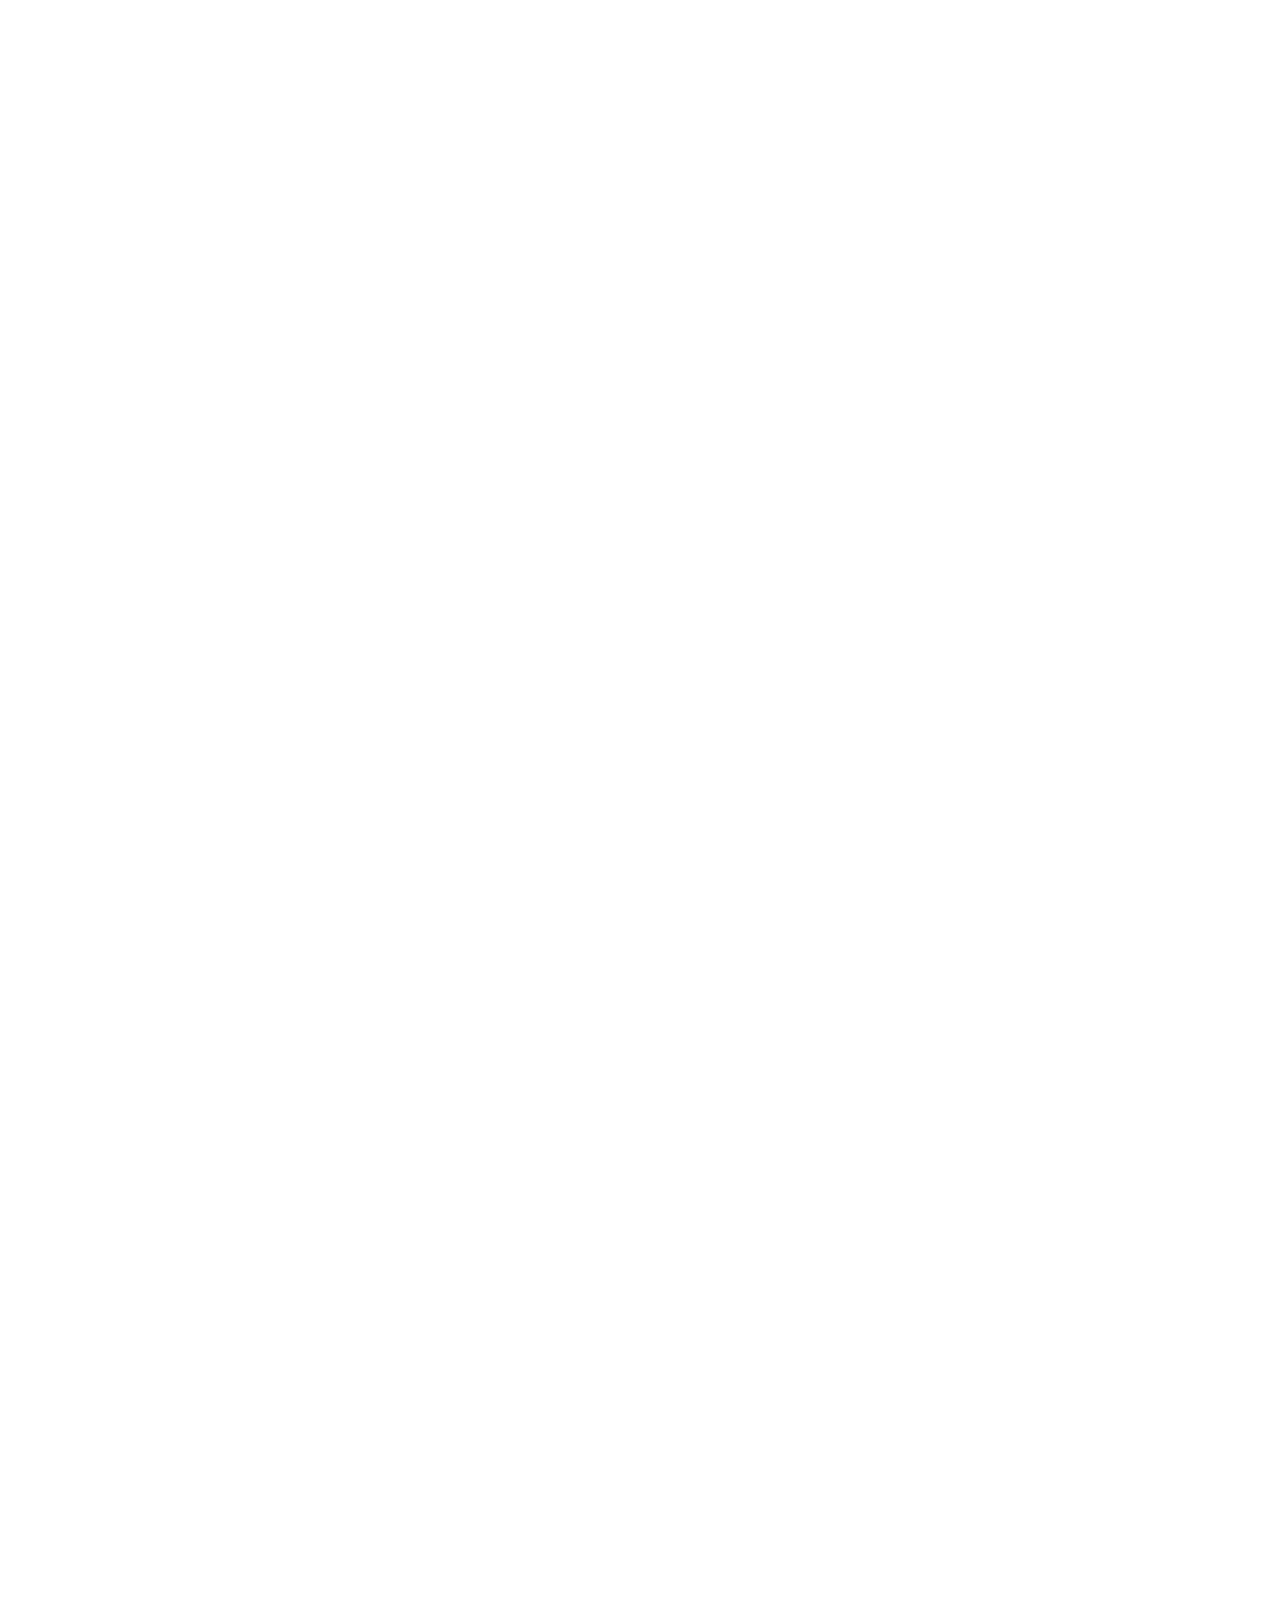
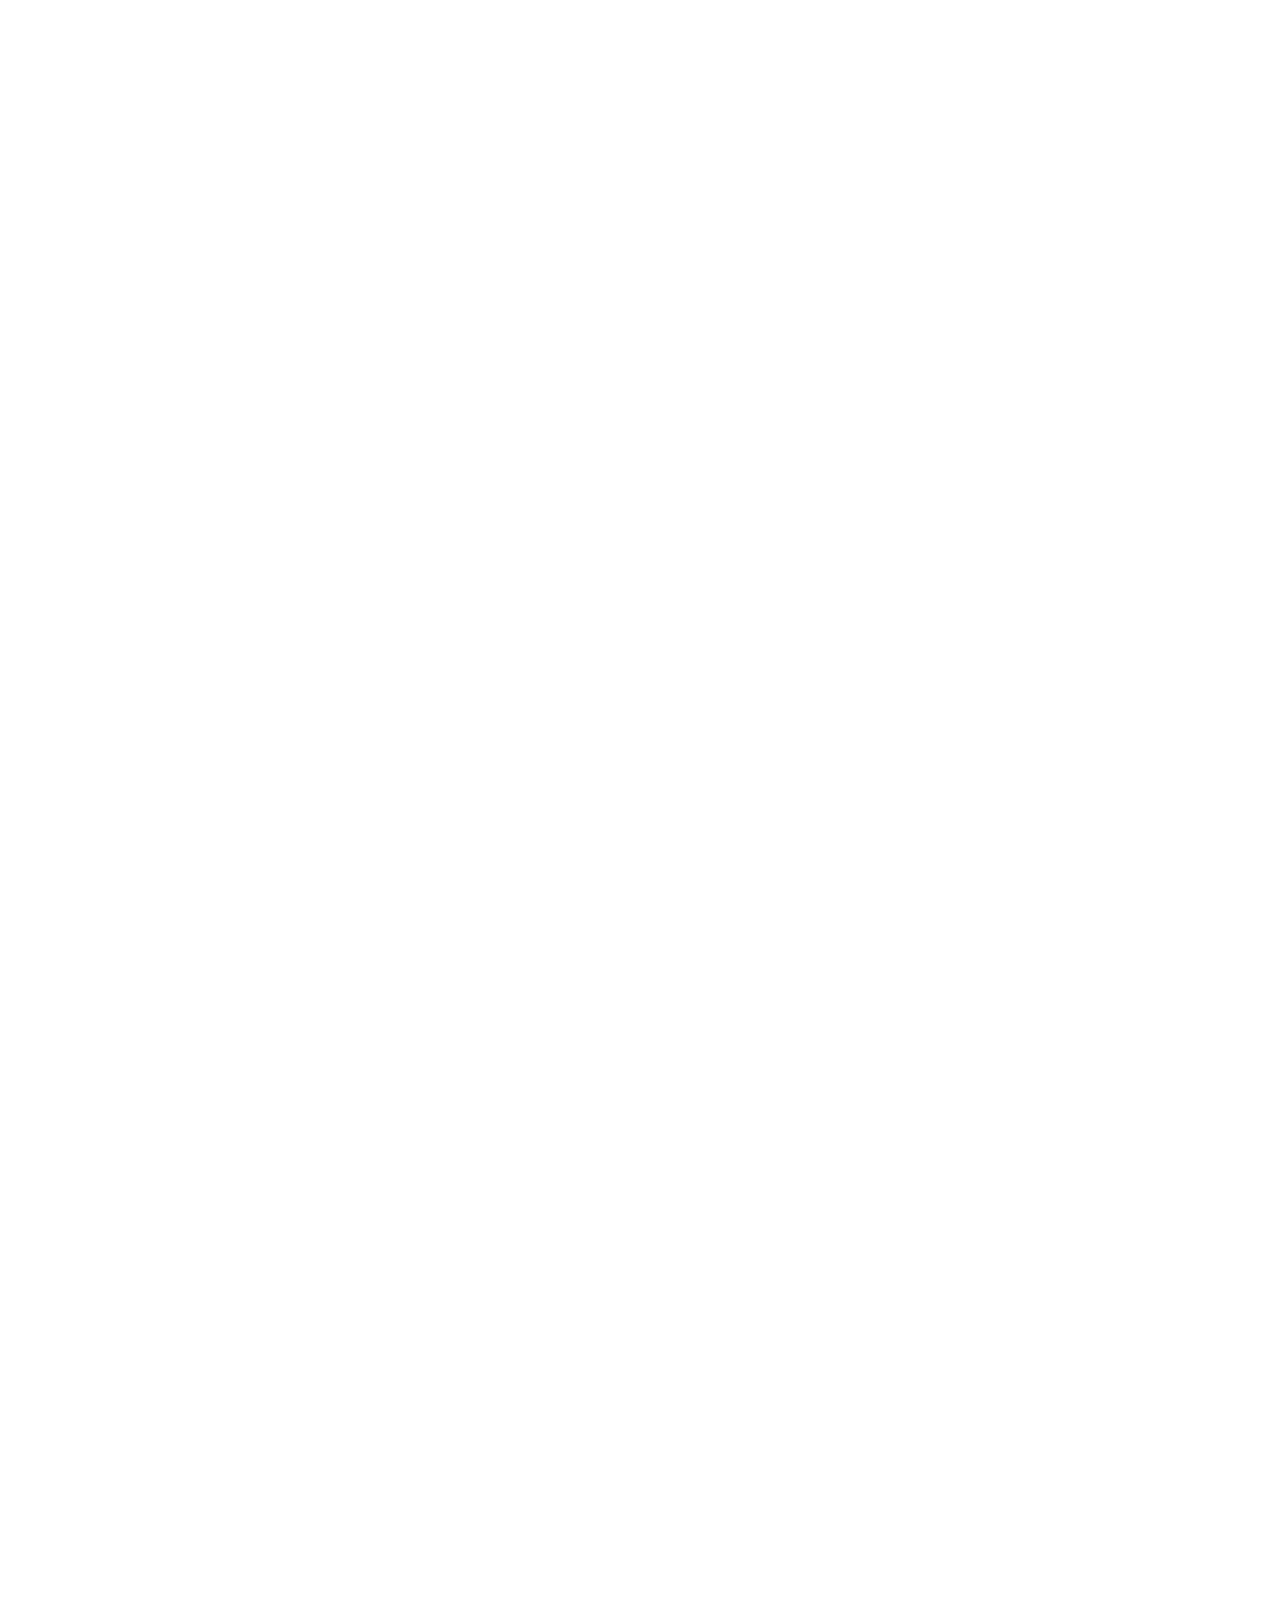
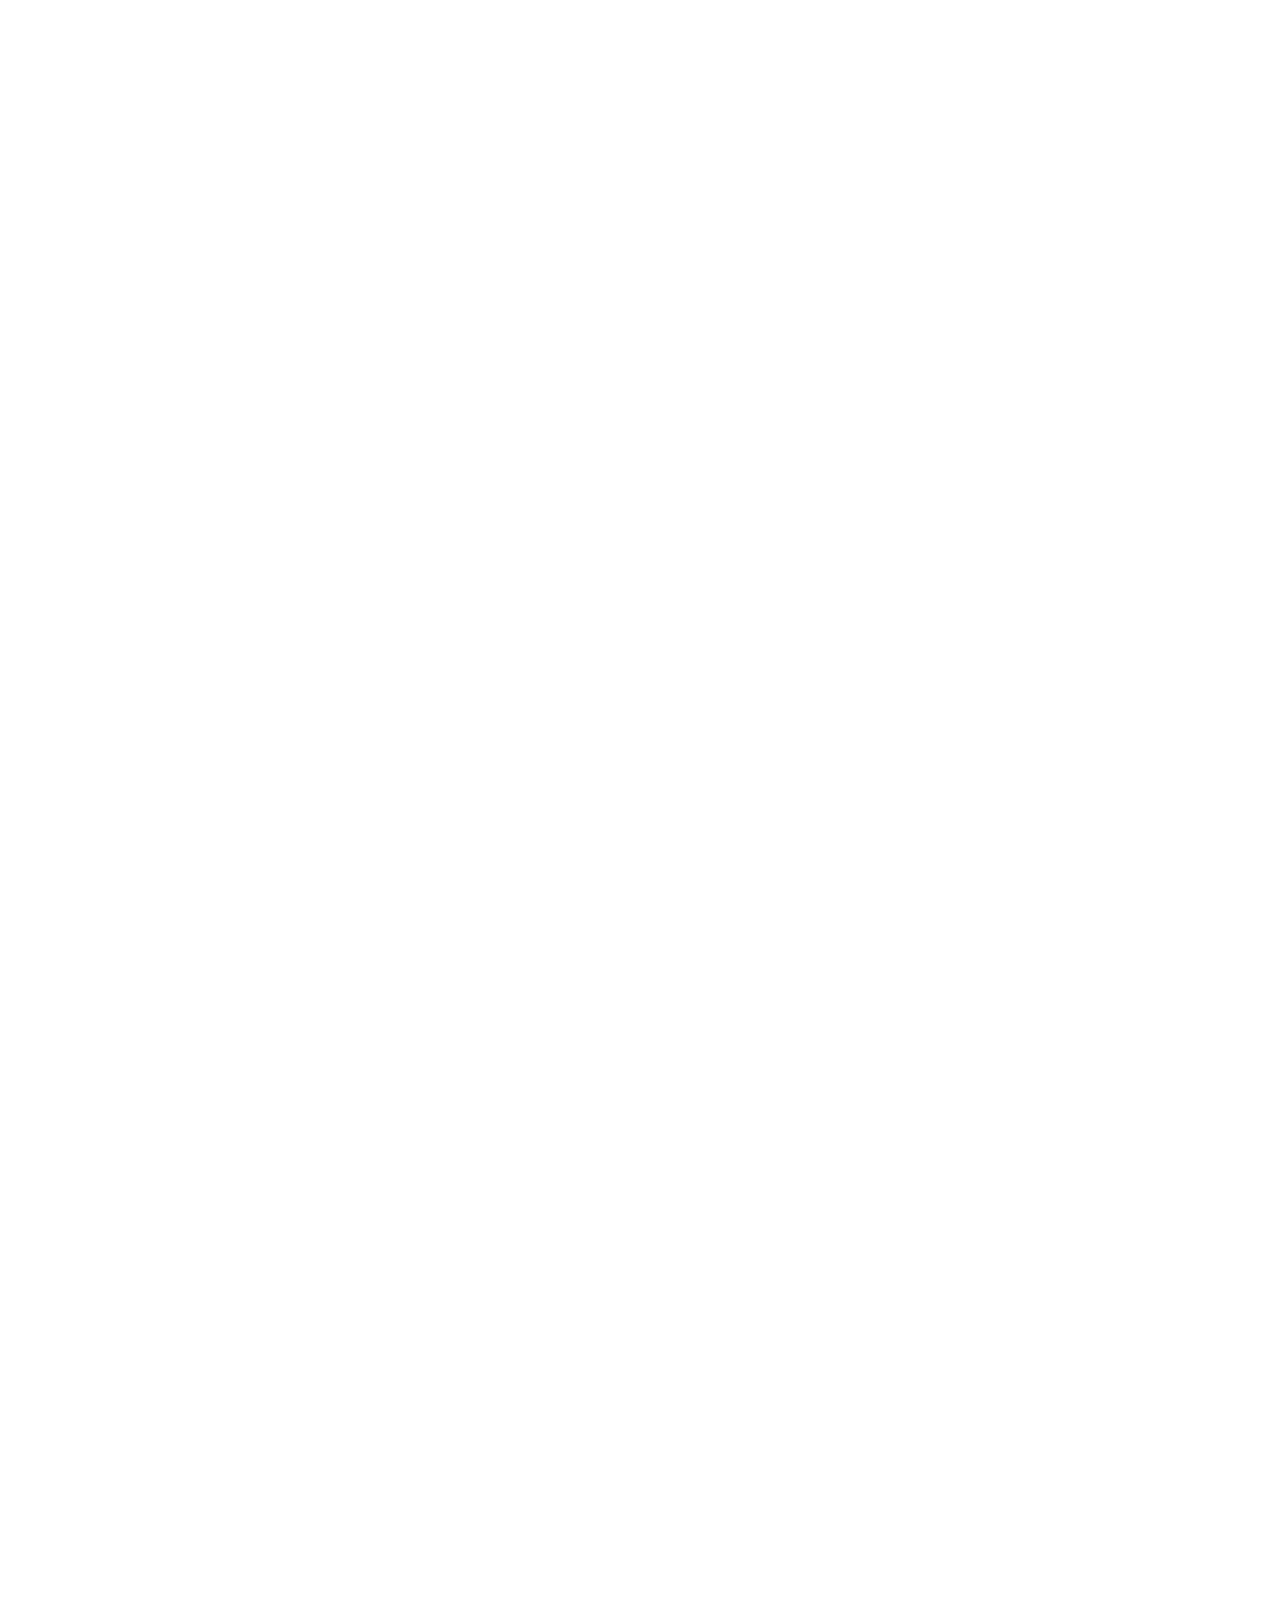
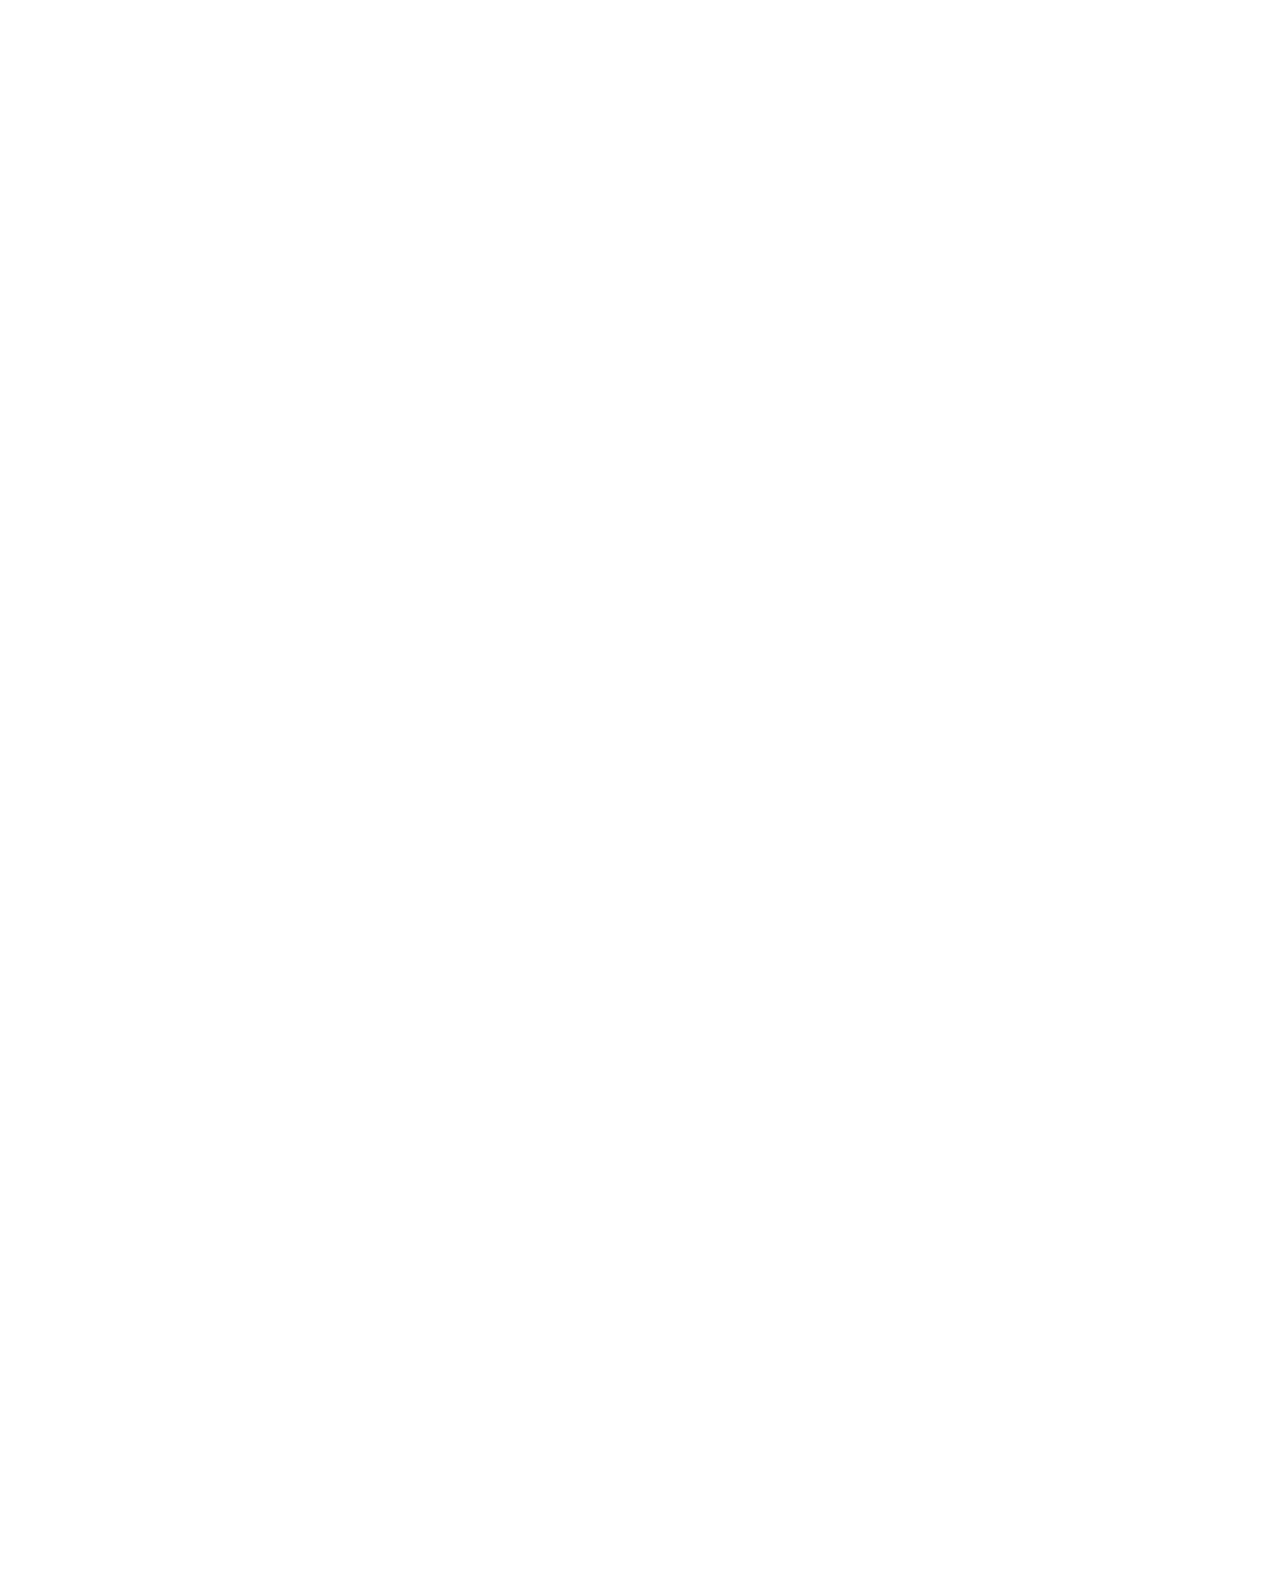
==== commit c7a1bb20: "added advantages, how kriss works and more" ====
--- a/index.html
+++ b/index.html
@@ -7,22 +7,22 @@
 	lang="en">
 	<head>
 		<meta http-equiv="Content-Type" content="text/html; charset=UTF-8" />
-		<title>Autodontics - Transforming the world of dental AI education</title>
+		<title>Kriss AI - The World's Most Powerful AI Chatbot for Dentists</title>
 		<link rel="canonical" href="https://www.autodontics.ai" />
 		<meta
-			content="Autodontics is an educational platform for dental professionals who want to get into the field of AI"
+			content="Kriss AI is an interactive, dental-specific Artificial Intelligence (Al) chatbot that is implemented onto a dentist's website. KRISS.AI is designed to enhance patient communication, provide expert clinical opinions, and reduce the workload on dental staff by offering accurate, real-time responses to inquiries from patients, dentists, and staff 24/7"
 			name="description" />
 		<meta
-			content="Autodontics - Transforming the world of dental AI education"
+			content="Kriss AI - The World's Most Powerful AI Chatbot for Dentists"
 			property="og:title" />
 		<meta
-			content="Autodontics is an educational platform for dental professionals who want to get into the field of AI"
+			content="Kriss AI is an interactive, dental-specific Artificial Intelligence (Al) chatbot that is implemented onto a dentist's website. KRISS.AI is designed to enhance patient communication, provide expert clinical opinions, and reduce the workload on dental staff by offering accurate, real-time responses to inquiries from patients, dentists, and staff 24/7"
 			property="og:description" />
 		<meta
-			content="Autodontics - Transforming the world of dental AI education"
+			content="Kriss AI - The World's Most Powerful AI Chatbot for Dentists"
 			property="twitter:title" />
 		<meta
-			content="Autodontics is an educational platform for dental professionals who want to get into the field of AI"
+			content="Kriss AI is an interactive, dental-specific Artificial Intelligence (Al) chatbot that is implemented onto a dentist's website. KRISS.AI is designed to enhance patient communication, provide expert clinical opinions, and reduce the workload on dental staff by offering accurate, real-time responses to inquiries from patients, dentists, and staff 24/7"
 			property="twitter:description" />
 		<meta property="og:type" content="website" />
 		<meta content="summary_large_image" name="twitter:card" />
@@ -601,12 +601,10 @@
 			})(window, document);
 		</script>
 		<link
-			href="https://assets-global.website-files.com/65949aa06655a8c6ea58636f/659c59fc81f712712613cfbc_autodontics_logo_290px.png"
+			href="images/kriss-browser.png"
 			rel="shortcut icon"
 			type="image/x-icon" />
-		<link
-			href="https://assets-global.website-files.com/65949aa06655a8c6ea58636f/659c59e439d83284ba6d5884_autodontics_logo_290px.png"
-			rel="apple-touch-icon" />
+		<link href="images/kriss-browser.png" rel="apple-touch-icon" />
 	</head>
 	<body>
 		<div style="opacity: 0" class="content">
@@ -681,8 +679,8 @@
 				</div>
 				<div class="preloader">
 					<img
-						src="https://assets-global.website-files.com/65949aa06655a8c6ea58636f/659c59e439d83284ba6d5884_autodontics_logo_290px.png"
-						width="103"
+						src="images/Logo-Kriss-Black_full@4x.png"
+						width="203"
 						alt=""
 						class="preloader-logo" />
 				</div>
@@ -1147,34 +1145,44 @@
 				<div class="content-wrapper w-container">
 					<div class="text-box-white">
 						<div>
-							<h3 class="h3">Follow the roadmap to Autodontics</h3>
-							<div class="subtitle-box _20-pixels">
-								<p class="subheading">Learn. Connect. Advance</p>
+							<h3 class="h3">How KRISS.AI Works</h3>
+							<div class="subtitle-box _20-pixels advantages">
+								<div class="hover-target-1">Setup.</div>
+								<p class="hover-content-1">
+									Choose the plan that fits your practice needs. Our standard
+									plan is full of benefits for every person in your dental
+									office - from the patient to the dentist. Our premium plan
+									will be launching soon with more invaluable tools for the
+									doctor and the office staff.
+								</p>
+								<div class="hover-target-2">Integration.</div>
+								<p class="hover-content-2">
+									Work with your local rep and a KRISS.AI onboarder to ensure
+									KRISS knows every important detail about your practice. What
+									insurance do you take? What equipment do you have? The
+									KRISS.AI team will train KRISS so she answers your patients
+									the way you want her to, every time.
+								</p>
+
+								<div class="hover-target-3">Interaction.</div>
+								<p class="hover-content-3">
+									KRISS.AI is ready to answer patient questions about
+									treatments, practitioner questions about clinical situations,
+									and team questions about billing, coding, and insurance.
+									Natural language processing creates a human-like conversation,
+									enhancing the patient’s experience.
+								</p>
 							</div>
 						</div>
 						<div class="subtitle-box">
 							<div>
 								<h3 class="h3-title no-top-margin">
-									Prepare for the future today
+									KRISS.AI works by leveraging advanced Aritificial Intelligence
+									(AI) technology to interact with patients, doctors, and office
+									staff in a dynamic manner
 								</h3>
 							</div>
 							<div><div class="max-506-pixels"></div></div>
-						</div>
-						<div
-							data-w-id="ef9cd283-431b-135a-cd54-958345c329ac"
-							class="signature-box">
-							<img
-								src="https://assets-global.website-files.com/65949aa06655a8c6ea58636f/65b7ba5df493957f4da2f6cc_Untitled_Artwork.png"
-								loading="lazy"
-								width="130"
-								sizes="(max-width: 479px) 100vw, 130px"
-								alt=""
-								srcset="
-									https://assets-global.website-files.com/65949aa06655a8c6ea58636f/65b7ba5df493957f4da2f6cc_Untitled_Artwork-p-500.png   500w,
-									https://assets-global.website-files.com/65949aa06655a8c6ea58636f/65b7ba5df493957f4da2f6cc_Untitled_Artwork-p-800.png   800w,
-									https://assets-global.website-files.com/65949aa06655a8c6ea58636f/65b7ba5df493957f4da2f6cc_Untitled_Artwork-p-1080.png 1080w,
-									https://assets-global.website-files.com/65949aa06655a8c6ea58636f/65b7ba5df493957f4da2f6cc_Untitled_Artwork.png        1399w
-								" />
 						</div>
 					</div>
 				</div>
@@ -1256,22 +1264,17 @@
 							data-w-id="980f2b1e-9d4c-4b6a-260a-5cba4d3330fc"
 							style="opacity: 0"
 							class="big-words">
-							The<br />Digital Dental <br />Era<br />is<br />Here
+							Kriss AI<br />
+							is <br />
+							Ready <br />to<br />Boost <br />Your <br />Business
 						</h1>
 						<div class="div-block-3">
 							<img
-								src="https://assets-global.website-files.com/65949aa06655a8c6ea58636f/6594a2cef763289813f9ec99_Logo%20colours%20new.png"
+								src="images/kriss-icon-black.png"
 								loading="lazy"
 								width="249"
 								sizes="(max-width: 479px) 100vw, (max-width: 767px) 28vw, 20vw"
 								alt=""
-								srcset="
-									https://assets-global.website-files.com/65949aa06655a8c6ea58636f/6594a2cef763289813f9ec99_Logo%20colours%20new-p-500.png   500w,
-									https://assets-global.website-files.com/65949aa06655a8c6ea58636f/6594a2cef763289813f9ec99_Logo%20colours%20new-p-800.png   800w,
-									https://assets-global.website-files.com/65949aa06655a8c6ea58636f/6594a2cef763289813f9ec99_Logo%20colours%20new-p-1080.png 1080w,
-									https://assets-global.website-files.com/65949aa06655a8c6ea58636f/6594a2cef763289813f9ec99_Logo%20colours%20new-p-1600.png 1600w,
-									https://assets-global.website-files.com/65949aa06655a8c6ea58636f/6594a2cef763289813f9ec99_Logo%20colours%20new.png        1807w
-								"
 								class="rocks" />
 						</div>
 					</div>
@@ -1305,8 +1308,13 @@
 						</div>
 						<div class="faq-right">
 							<div class="div-block-7">
-								<h3 class="h3">Discover the bigger picture</h3>
-								<div><p class="subheading">Foundational knowledge</p></div>
+								<h3 class="h3">Advantages</h3>
+								<div>
+									<p class="subheading">
+										KRISS.AI can significantly benefit your dental office in
+										several ways
+									</p>
+								</div>
 								<div class="faq">
 									<div
 										data-w-id="145409ee-ecd4-af17-66aa-50d0e5867dfa"
@@ -1319,9 +1327,7 @@
 											class="accordion-item-trigger w-inline-block"
 											><div class="full-width-item">
 												<div class="flex-no-wrap">
-													<div class="question">
-														What is artificial intelligence?
-													</div>
+													<div class="question">24/7 Patient Experience</div>
 												</div>
 											</div>
 											<div class="open-close-box">
@@ -1347,7 +1353,13 @@
 													class="faq-arrow" /></div
 										></a>
 										<div class="accordion-item-content faq">
-											<p class="answer">AI is already here. Or is it?</p>
+											<p class="answer">
+												Unlike traditional chatbots, KRISS.AI interacts
+												dynamically with patients, understanding unique
+												questions & concerns. KRISS.AI answers questions outside
+												normal office hours, enhancing customer experience &
+												satisfaction.
+											</p>
 										</div>
 										<div
 											style="
@@ -1375,9 +1387,7 @@
 											class="accordion-item-trigger w-inline-block"
 											><div class="full-width-item">
 												<div class="flex-no-wrap">
-													<div class="question">
-														What isn&#x27;t artificial intelligence?
-													</div>
+													<div class="question">Reduce Office Workload</div>
 												</div>
 											</div>
 											<div class="open-close-box">
@@ -1404,7 +1414,10 @@
 										></a>
 										<div class="accordion-item-content faq">
 											<p class="answer">
-												Time to bust some myths about AI in healthcare.
+												KRISS handles customer inquiries to allow your staff to
+												focus their efforts on in-office customers and tasks.
+												She can assist with clinical notes and insurance
+												narratives to further improve office efficiency.
 											</p>
 										</div>
 										<div
@@ -1433,7 +1446,7 @@
 											class="accordion-item-trigger w-inline-block"
 											><div class="full-width-item">
 												<div class="flex-no-wrap">
-													<div class="question">What can AI do for you?</div>
+													<div class="question">Grow Your Practice</div>
 												</div>
 											</div>
 											<div class="open-close-box">
@@ -1460,8 +1473,11 @@
 										></a>
 										<div class="accordion-item-content faq">
 											<p class="answer">
-												Regardless of whether you&#x27;re a patient, clinician,
-												student, or beyond.
+												KRISS.AI increases the number of scheduled appointments
+												by improving patient trust and case acceptance rates.
+												Personalized customer interaction reduces website
+												abandonment, growing your customer base while increasing
+												sales and revenue.
 											</p>
 										</div>
 										<div
@@ -1490,9 +1506,7 @@
 											class="accordion-item-trigger w-inline-block"
 											><div class="full-width-item">
 												<div class="flex-no-wrap">
-													<div class="question">
-														Can humans in healthcare be replaced?
-													</div>
+													<div class="question">Expert Resource</div>
 												</div>
 											</div>
 											<div class="open-close-box">
@@ -1518,7 +1532,12 @@
 													class="faq-arrow" /></div
 										></a>
 										<div class="accordion-item-content faq">
-											<p class="answer">Are we indispensable?</p>
+											<p class="answer">
+												Whether a practitioner has a question about procedures
+												or a team member has questions about billing and coding,
+												KRISS.AI will serve as an expert resource, providing
+												accurate answers in an instant.
+											</p>
 										</div>
 										<div
 											style="
@@ -1536,7 +1555,7 @@
 											class="divider-line"></div>
 									</div>
 								</div>
-								<div
+								<!-- <div
 									data-w-id="002c9f11-4a63-f38c-0d89-659531d9c70c"
 									style="opacity: 0">
 									<div>
@@ -1548,7 +1567,7 @@
 											</div></a
 										>
 									</div>
-								</div>
+								</div> -->
 							</div>
 						</div>
 					</div>
@@ -1614,8 +1633,8 @@
 										<a
 											href="send-the-right-message-to-patients-by-adopting-the-latest-dental-technology.html"
 											data-w-id="9237a7a2-5134-e0b5-53fd-025946bd1f02"
-											class="block-link-text w-inline-block"
-											><div class="underline">
+											class="block-link-text w-inline-block">
+											<div class="underline">
 												<div style="width: 0%" class="inside-underline"></div>
 											</div>
 											<div class="block-link-box">
@@ -1626,8 +1645,8 @@
 												loading="lazy"
 												alt=""
 												width="16"
-												class="link-mini-arrow"
-										/></a>
+												class="link-mini-arrow" />
+										</a>
 									</div>
 								</div>
 							</div>
--- a/css/autodontics.webflow.477e8534e.css
+++ b/css/autodontics.webflow.477e8534e.css
@@ -3316,7 +3316,7 @@
 	letter-spacing: -0.5px;
 	object-fit: fill;
 	flex: none;
-	width: 63%;
+	width: 100%;
 	font-family: Open Sans, sans-serif;
 	font-size: 20px;
 	font-weight: 300;
@@ -3324,6 +3324,76 @@
 	position: relative;
 	bottom: -10px;
 	overflow: visible;
+}
+
+.advantages {
+	display: flex;
+}
+
+.hover-content-1,
+.hover-content-2,
+.hover-content-3 {
+	visibility: hidden; /* Hide but still take up space in the layout */
+	opacity: 0;
+	position: absolute;
+	left: 10px;
+	top: 50%;
+	width: 46% !important;
+	transform: translateY(-50%);
+	transition: visibility 0s linear 0.5s, opacity 0.5s linear; /* visibility transitions after opacity */
+}
+
+.hover-target-1,
+.hover-target-2,
+.hover-target-3 {
+	cursor: pointer;
+	position: relative; /* Needed for pseudo-element positioning */
+	display: inline-block; /* To fit the width of the content */
+	text-decoration: none; /* Removing the default underline */
+}
+
+.hover-target-1::before,
+.hover-target-2::before,
+.hover-target-3::before {
+	content: "";
+	position: absolute;
+	left: 0;
+	right: 0;
+	bottom: -2px; /* Adjust as needed */
+	height: 1px; /* Adjust the thickness of the underline */
+	background-color: #ccc; /* Light tone for the default underline color */
+}
+.hover-target-1::after,
+.hover-target-2::after,
+.hover-target-3::after {
+	content: "";
+	position: absolute;
+	left: 0;
+	right: 100%; /* Start with the pseudo-element fully to the right */
+	bottom: -2px; /* Adjust the position of the underline */
+	height: 2px; /* Height of the underline */
+	background-color: #000; /* Use the text color for the underline */
+	transition: right 0.5s ease-out; /* Transition effect for the underline */
+}
+
+.hover-target-1:hover::after,
+.hover-target-2:hover::after,
+.hover-target-3:hover::after {
+	right: 0; /* On hover, extend the pseudo-element fully to the left */
+}
+
+.hover-target-2,
+.hover-target-3 {
+	margin-left: 10px;
+}
+
+/* Hover state styles for targets */
+.hover-target-1:hover + .hover-content-1,
+.hover-target-2:hover + .hover-content-2,
+.hover-target-3:hover + .hover-content-3 {
+	visibility: visible;
+	opacity: 1;
+	transition-delay: 0s; /* No delay when starting the transition */
 }
 
 .subheading.white {
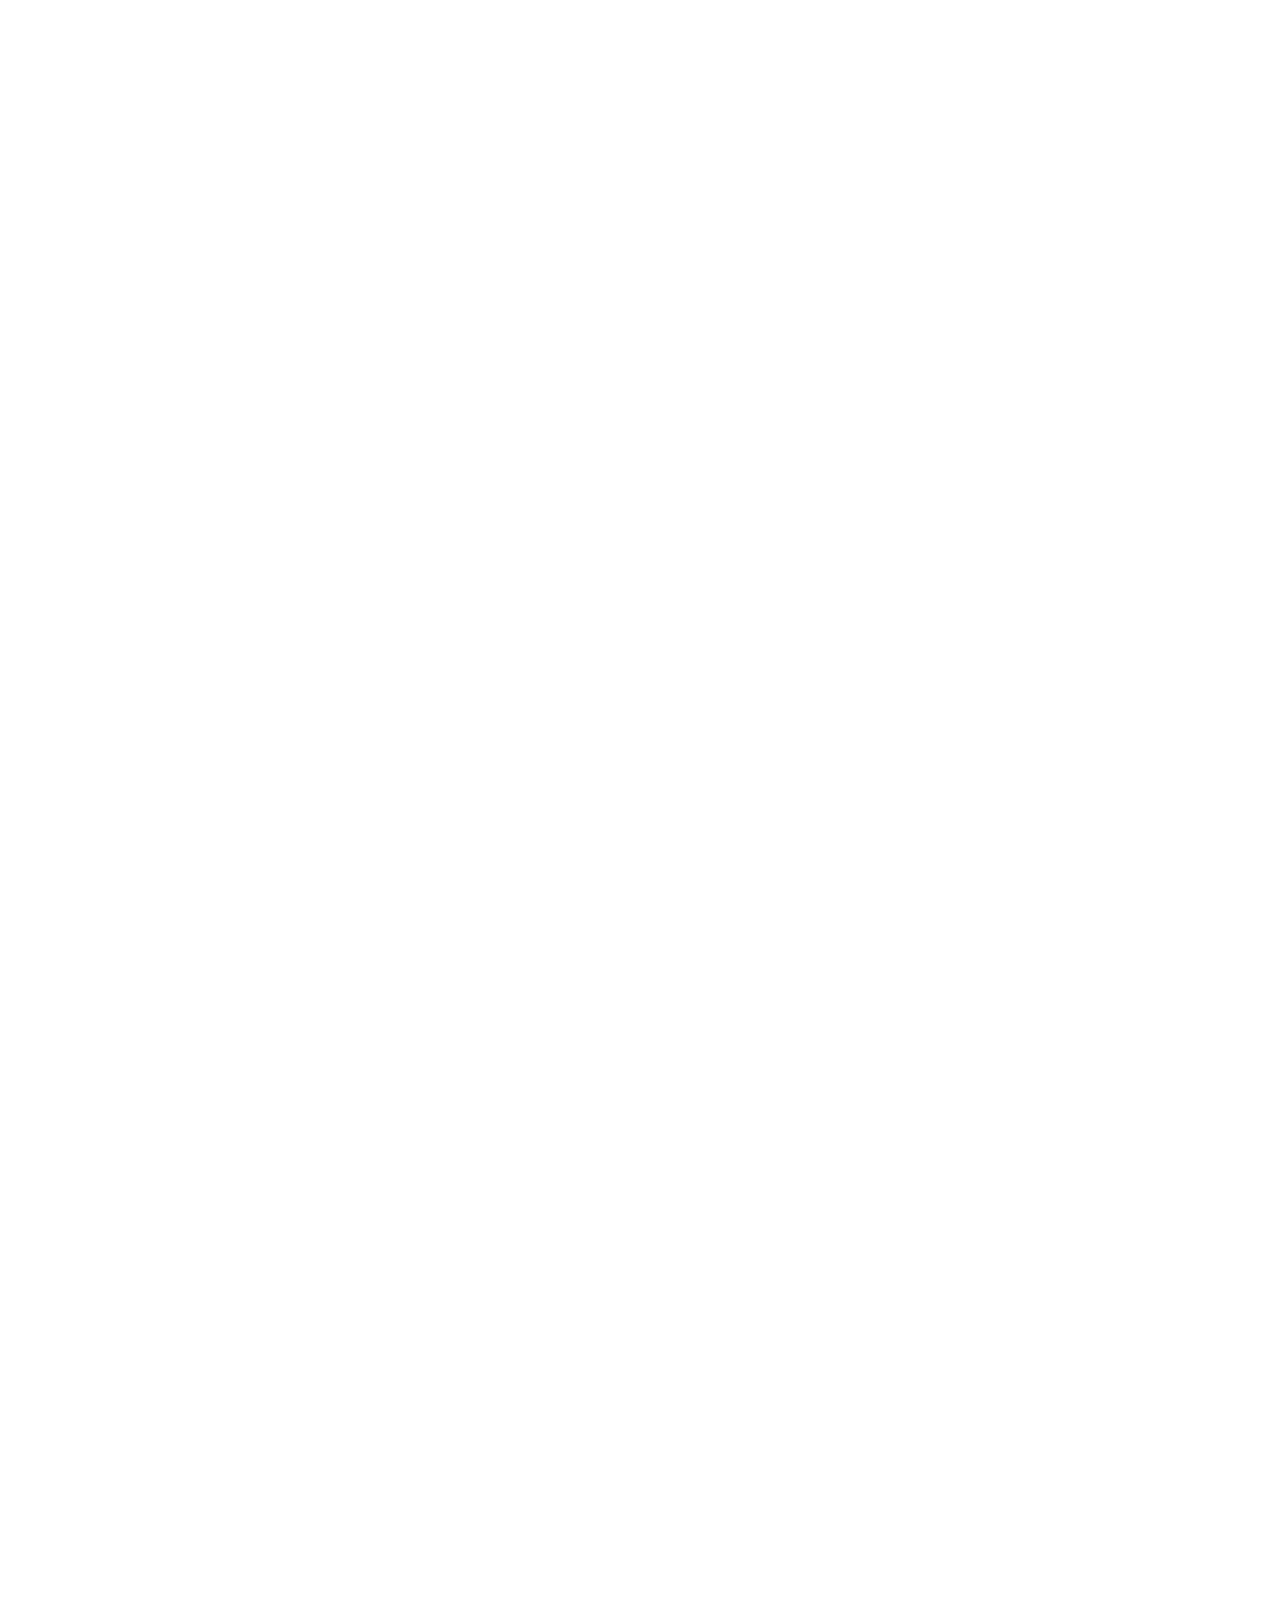
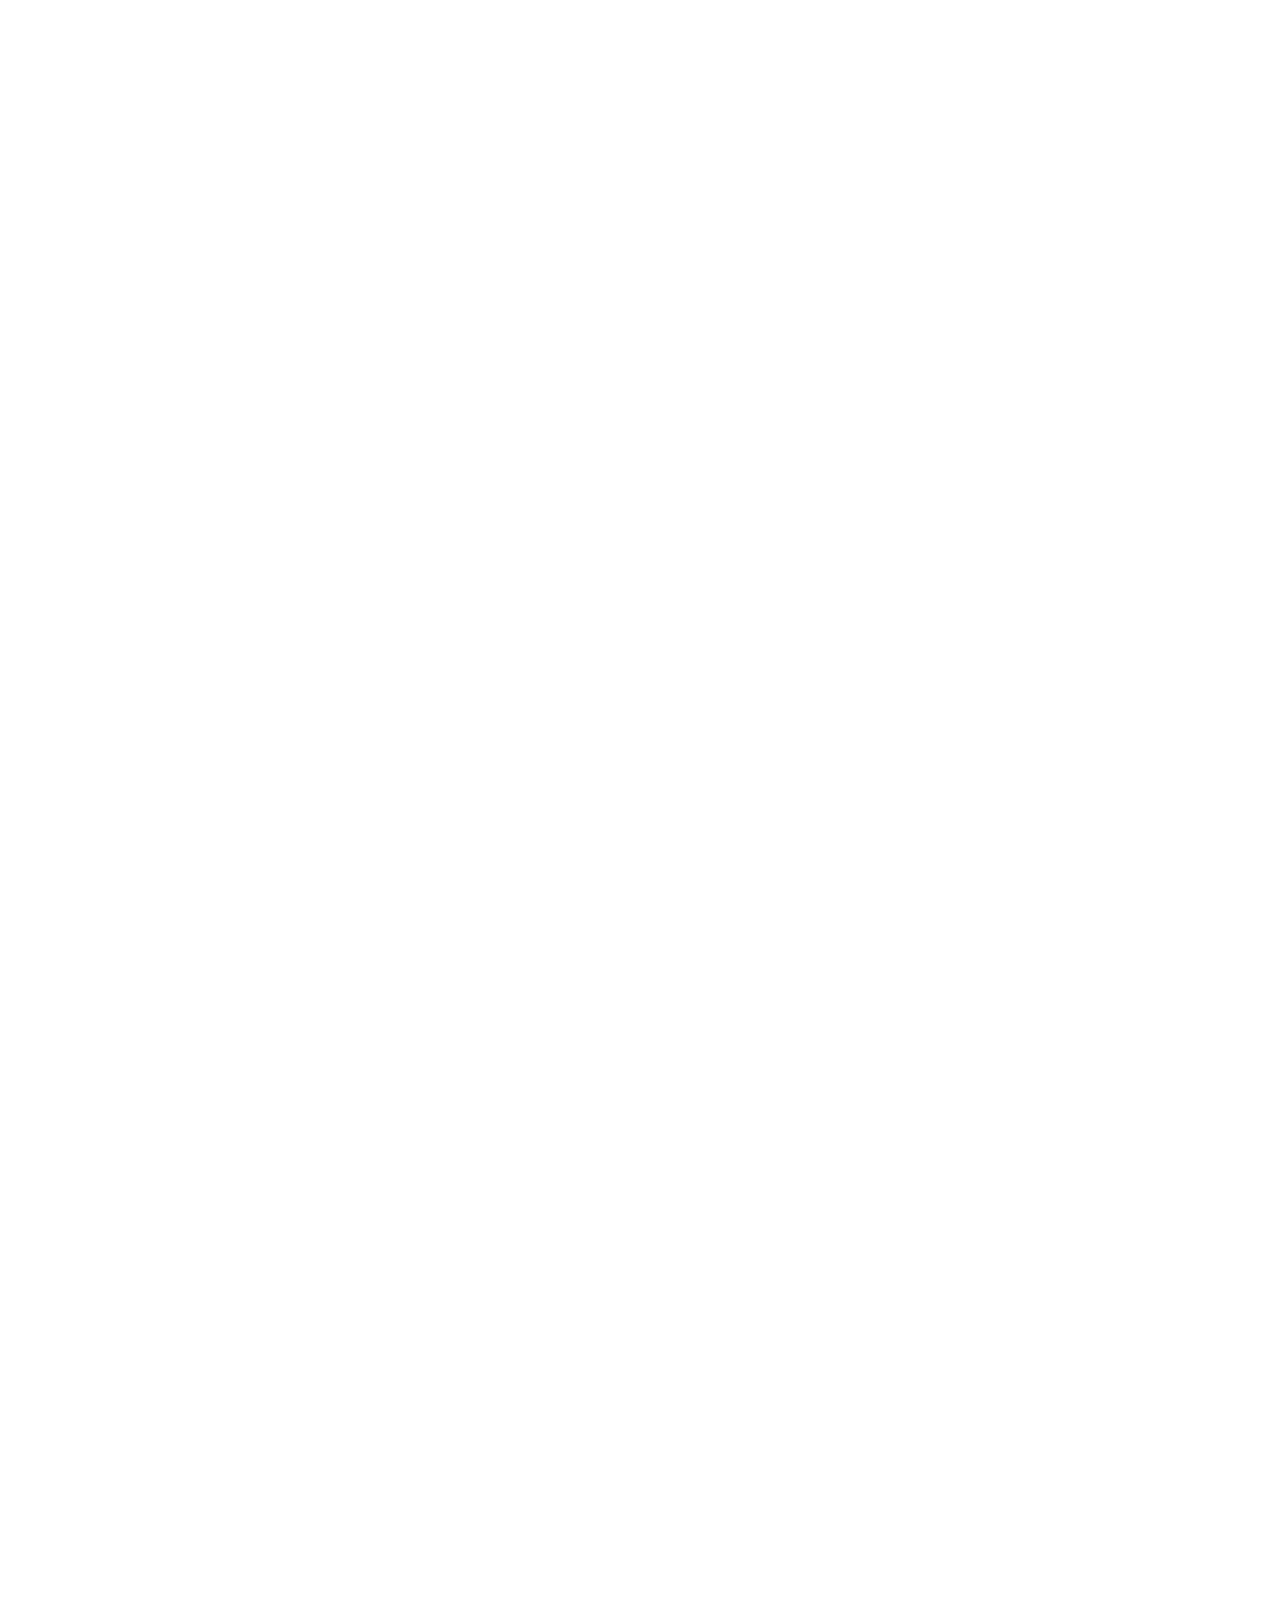
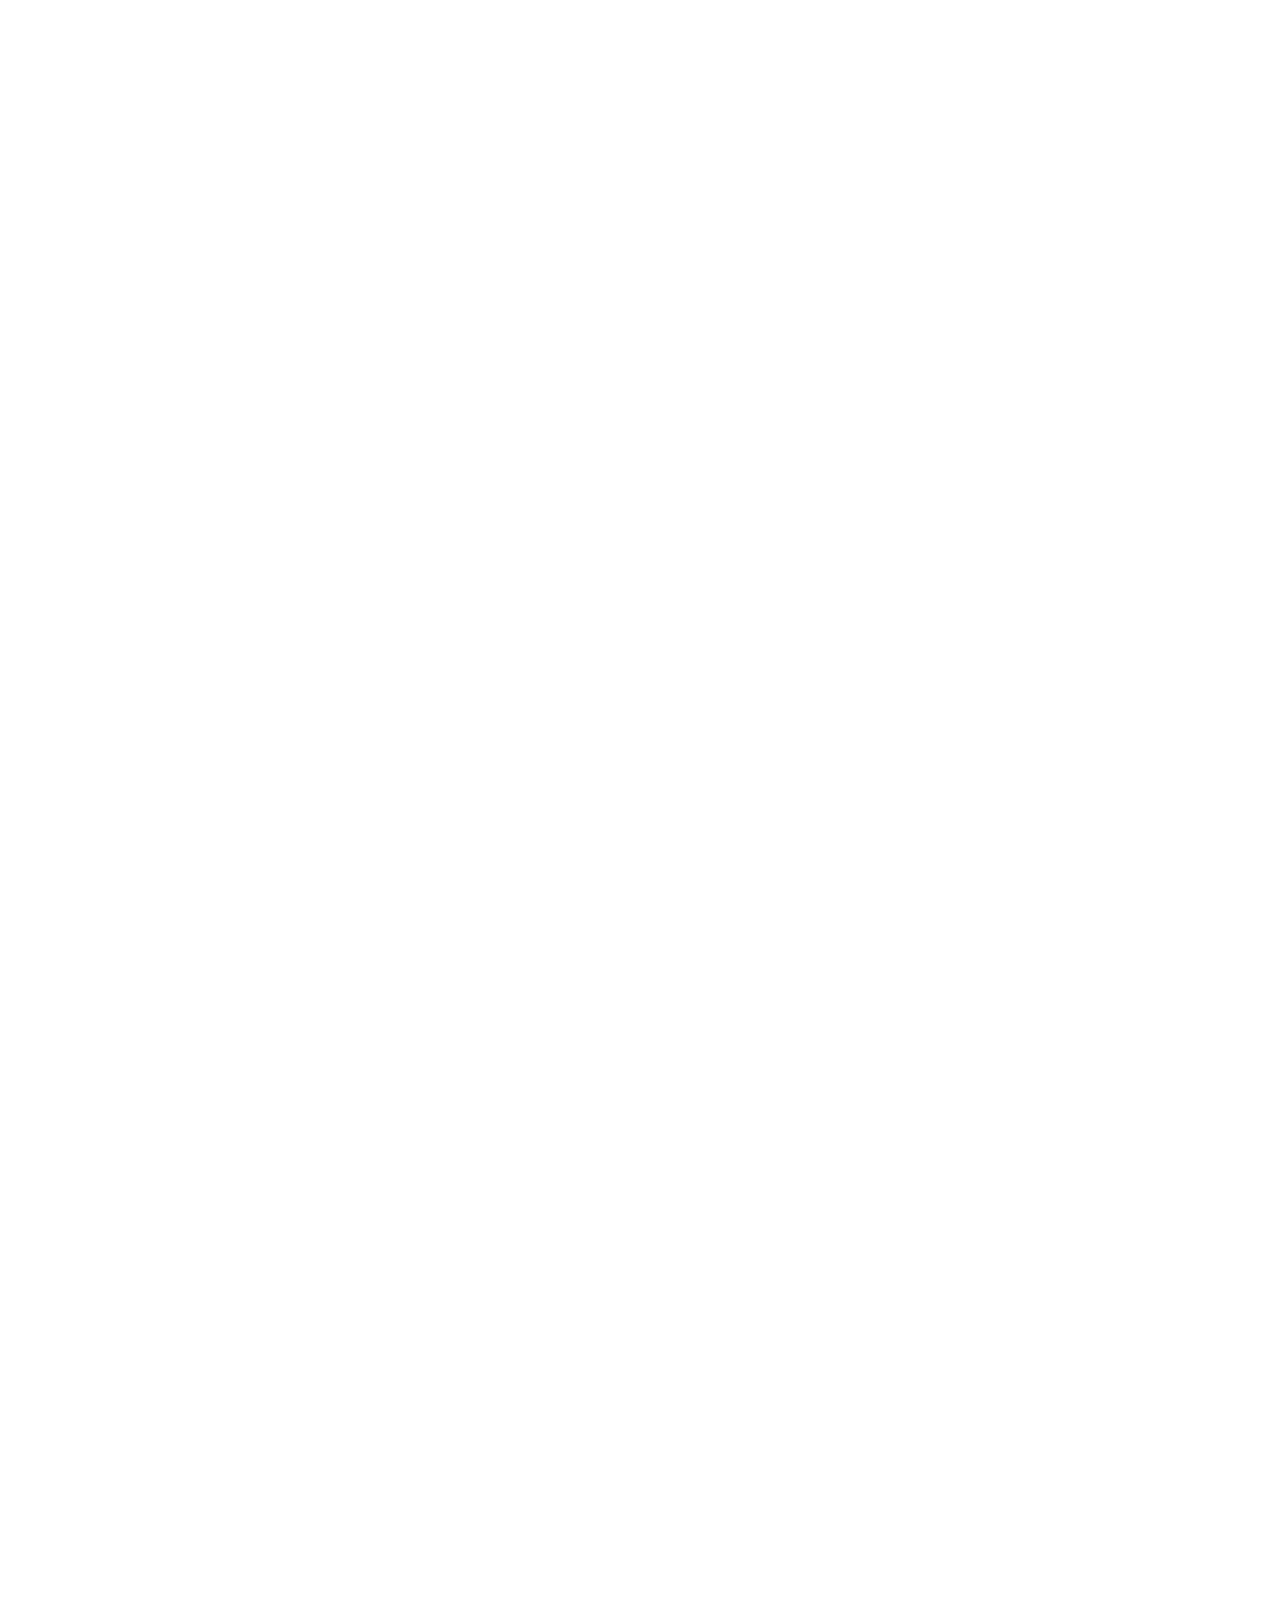
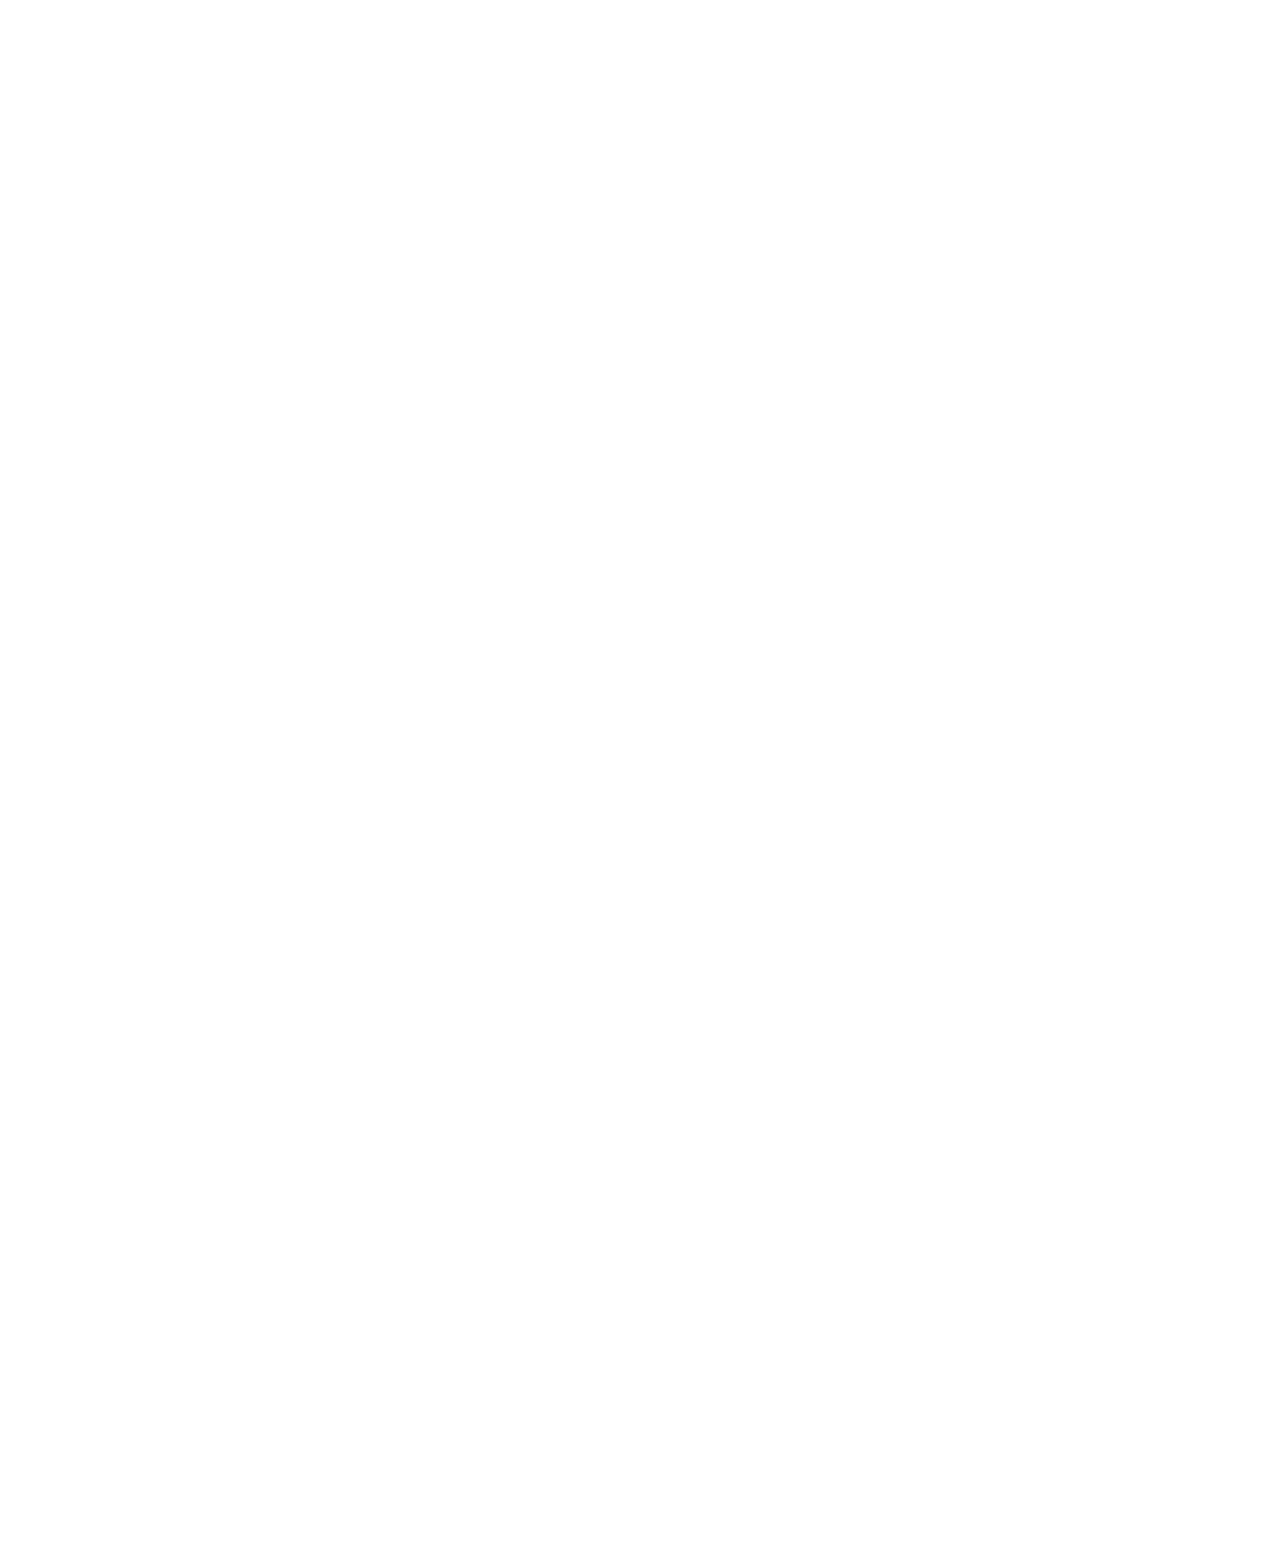
==== commit f1743659: "added advantages, how kriss works and more" ====
--- a/index.html
+++ b/index.html
@@ -723,23 +723,7 @@
 									Transforming Dentistry, One Conversation at a Time
 								</h1>
 							</div>
-							<!-- <div
-								data-w-id="f17e5904-387e-1357-91df-287b81933f07"
-								class="signature-box">
-								<img
-									src="https://assets-global.website-files.com/65949aa06655a8c6ea58636f/65b7ba5df493957f4da2f6cc_Untitled_Artwork.png"
-									loading="lazy"
-									width="120"
-									sizes="(max-width: 479px) 100vw, 120px"
-									alt=""
-									srcset="
-										https://assets-global.website-files.com/65949aa06655a8c6ea58636f/65b7ba5df493957f4da2f6cc_Untitled_Artwork-p-500.png   500w,
-										https://assets-global.website-files.com/65949aa06655a8c6ea58636f/65b7ba5df493957f4da2f6cc_Untitled_Artwork-p-800.png   800w,
-										https://assets-global.website-files.com/65949aa06655a8c6ea58636f/65b7ba5df493957f4da2f6cc_Untitled_Artwork-p-1080.png 1080w,
-										https://assets-global.website-files.com/65949aa06655a8c6ea58636f/65b7ba5df493957f4da2f6cc_Untitled_Artwork.png        1399w
-									" />
-							</div> -->
-							<div class="max-506-pixels">
+							<div class="max-pixels">
 								<div class="home-subtitle-box">
 									<h3
 										data-w-id="f17e5904-387e-1357-91df-287b81933f0b"
--- a/css/autodontics.webflow.477e8534e.css
+++ b/css/autodontics.webflow.477e8534e.css
@@ -3227,6 +3227,11 @@
 	margin-top: 20px;
 }
 
+.max-pixels {
+	width: 100%;
+	max-width: 795px;
+}
+
 .max-506-pixels {
 	width: 100%;
 	max-width: 495px;
@@ -3285,7 +3290,7 @@
 		var(--gradient-color-1)
 	);
 	width: 100%;
-	height: 180px;
+	height: 212px;
 	display: block;
 	position: absolute;
 	top: auto;
@@ -7354,7 +7359,7 @@
 }
 
 .home-subtitle-box {
-	margin-top: 20px;
+	margin-top: 52px;
 	display: inline-block;
 	overflow: hidden;
 }
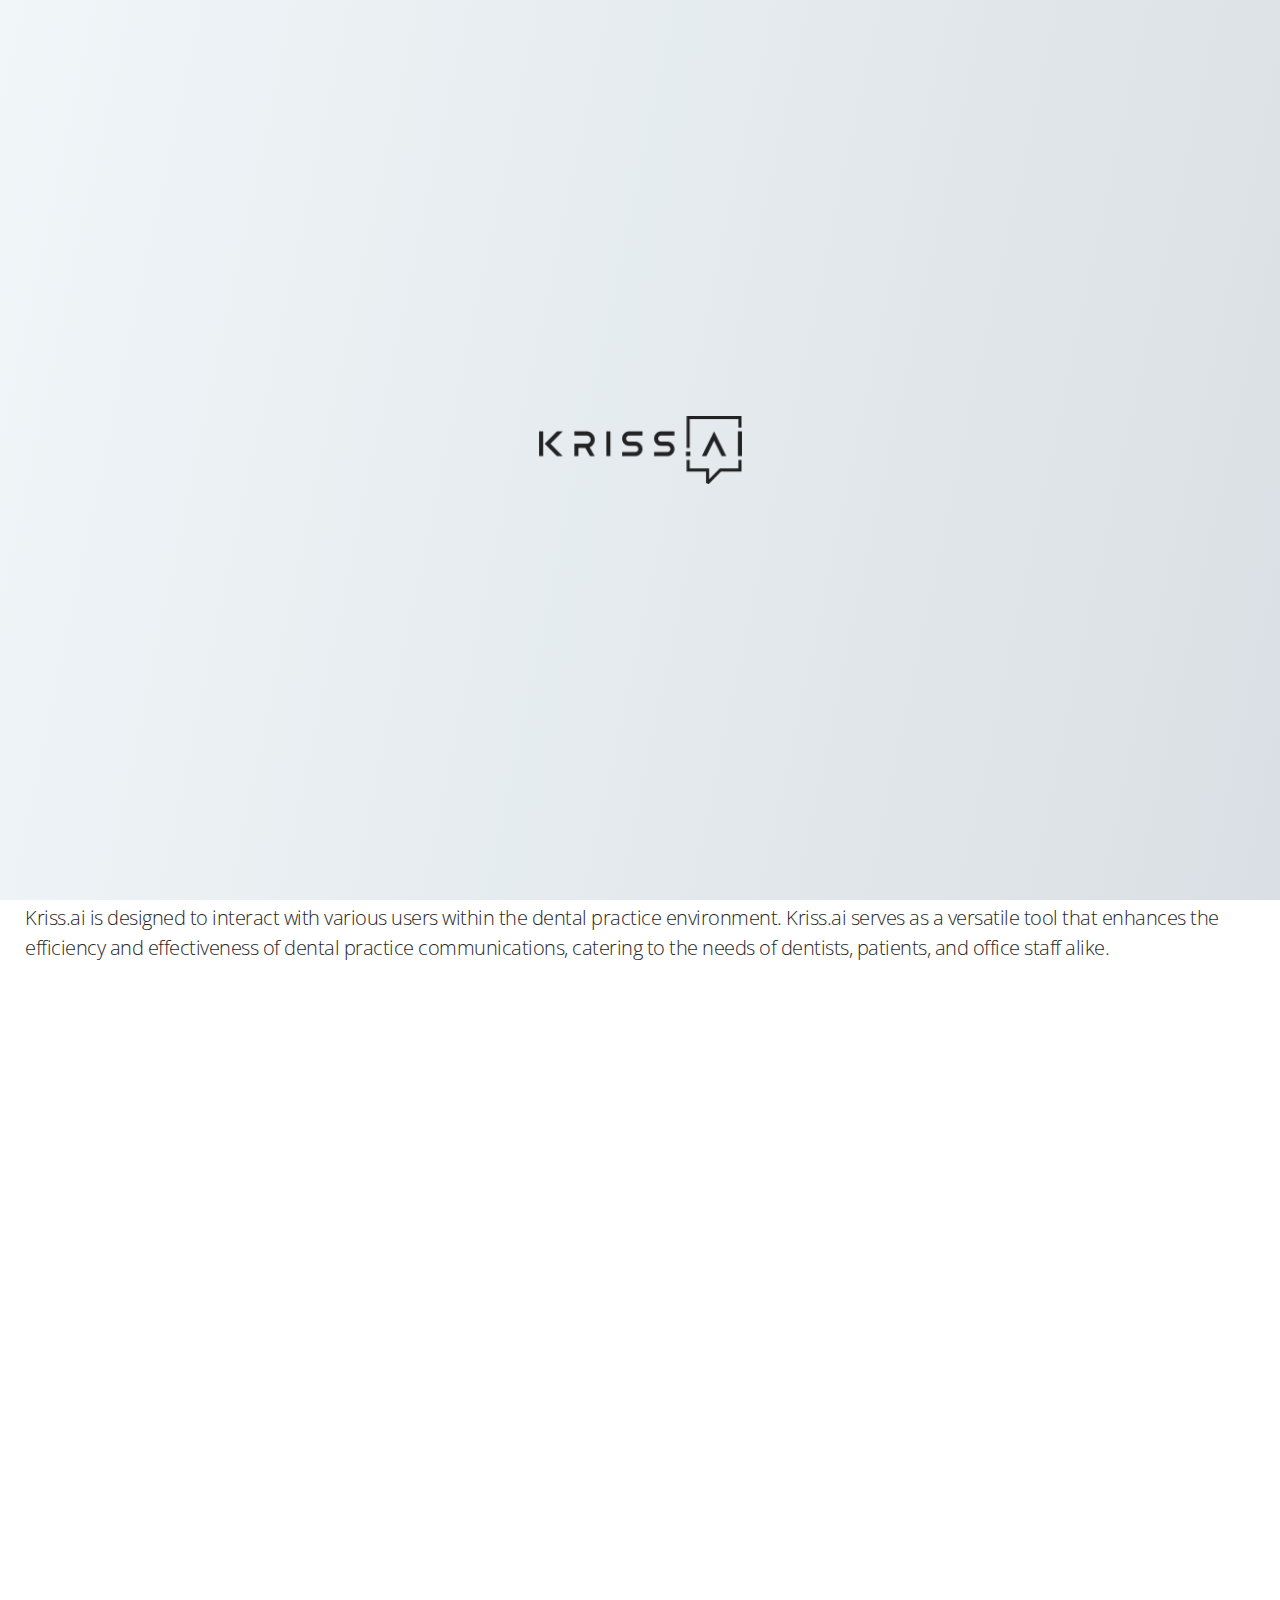
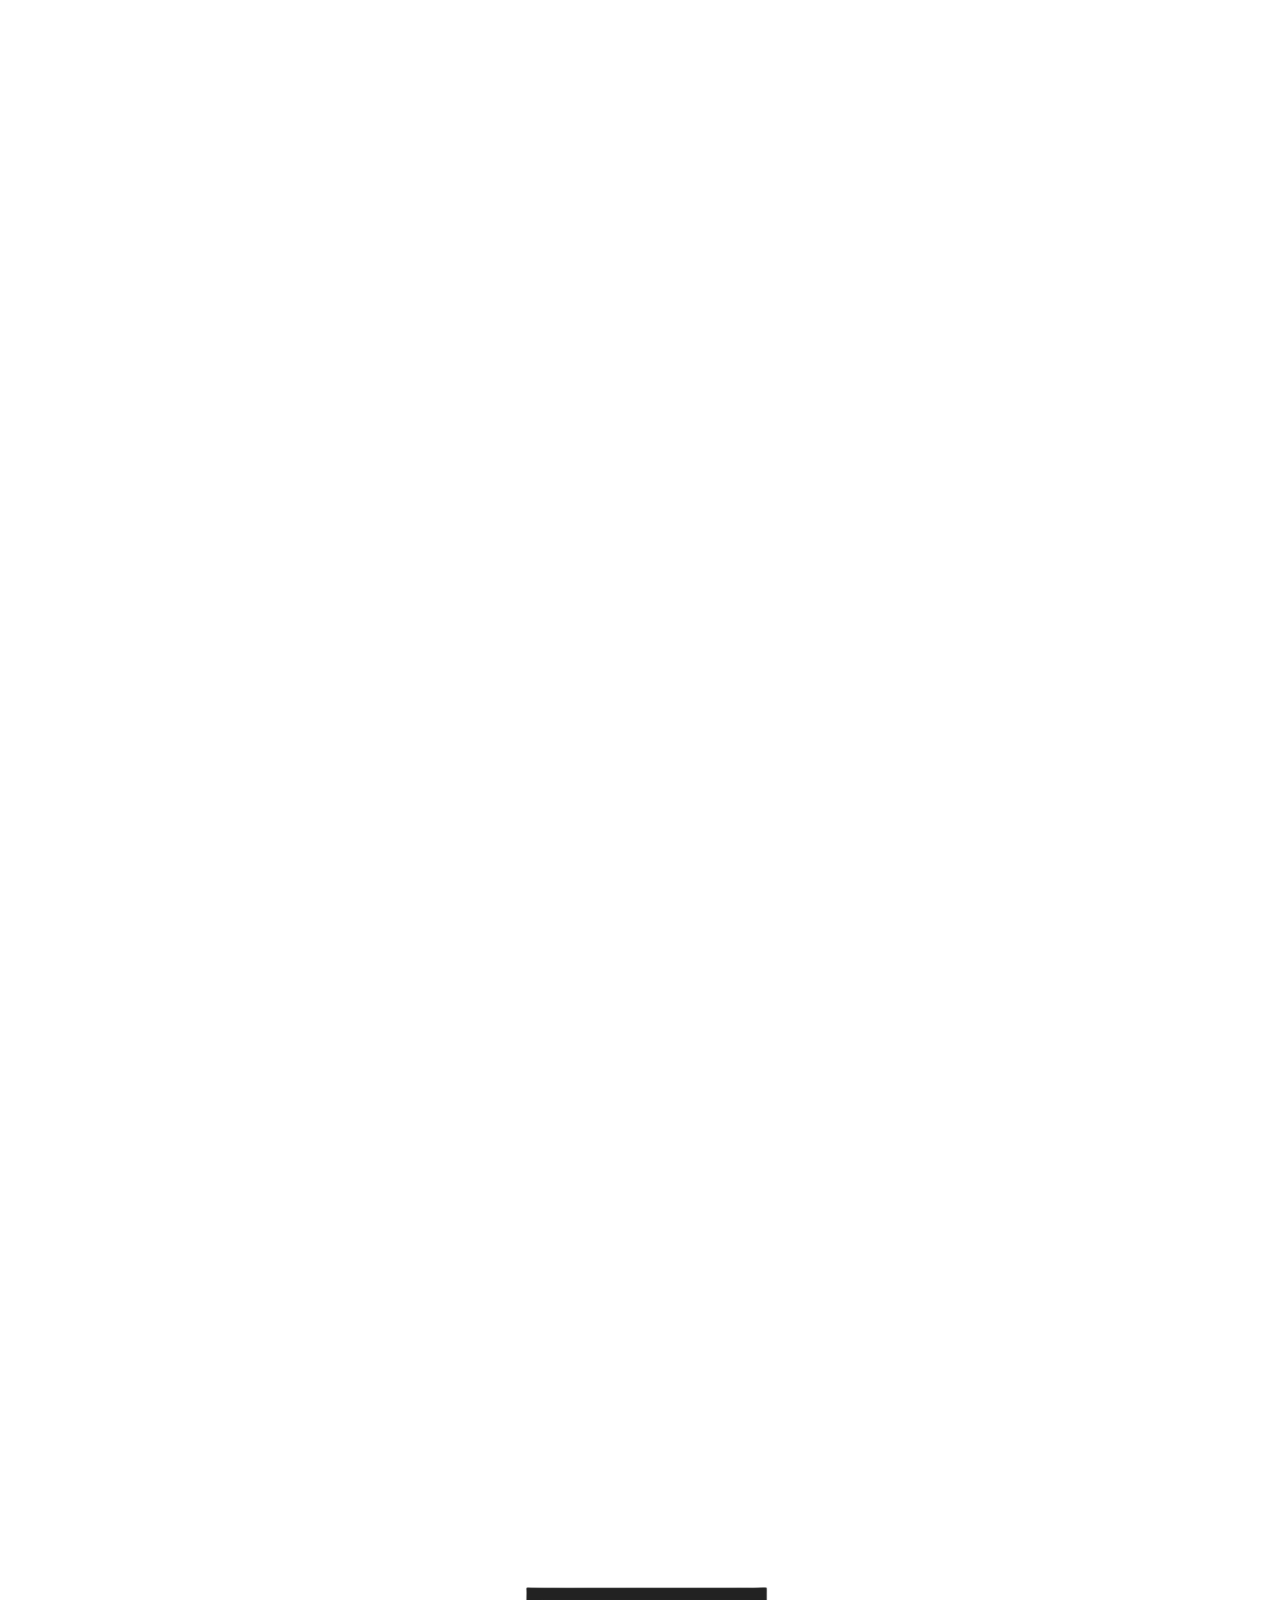
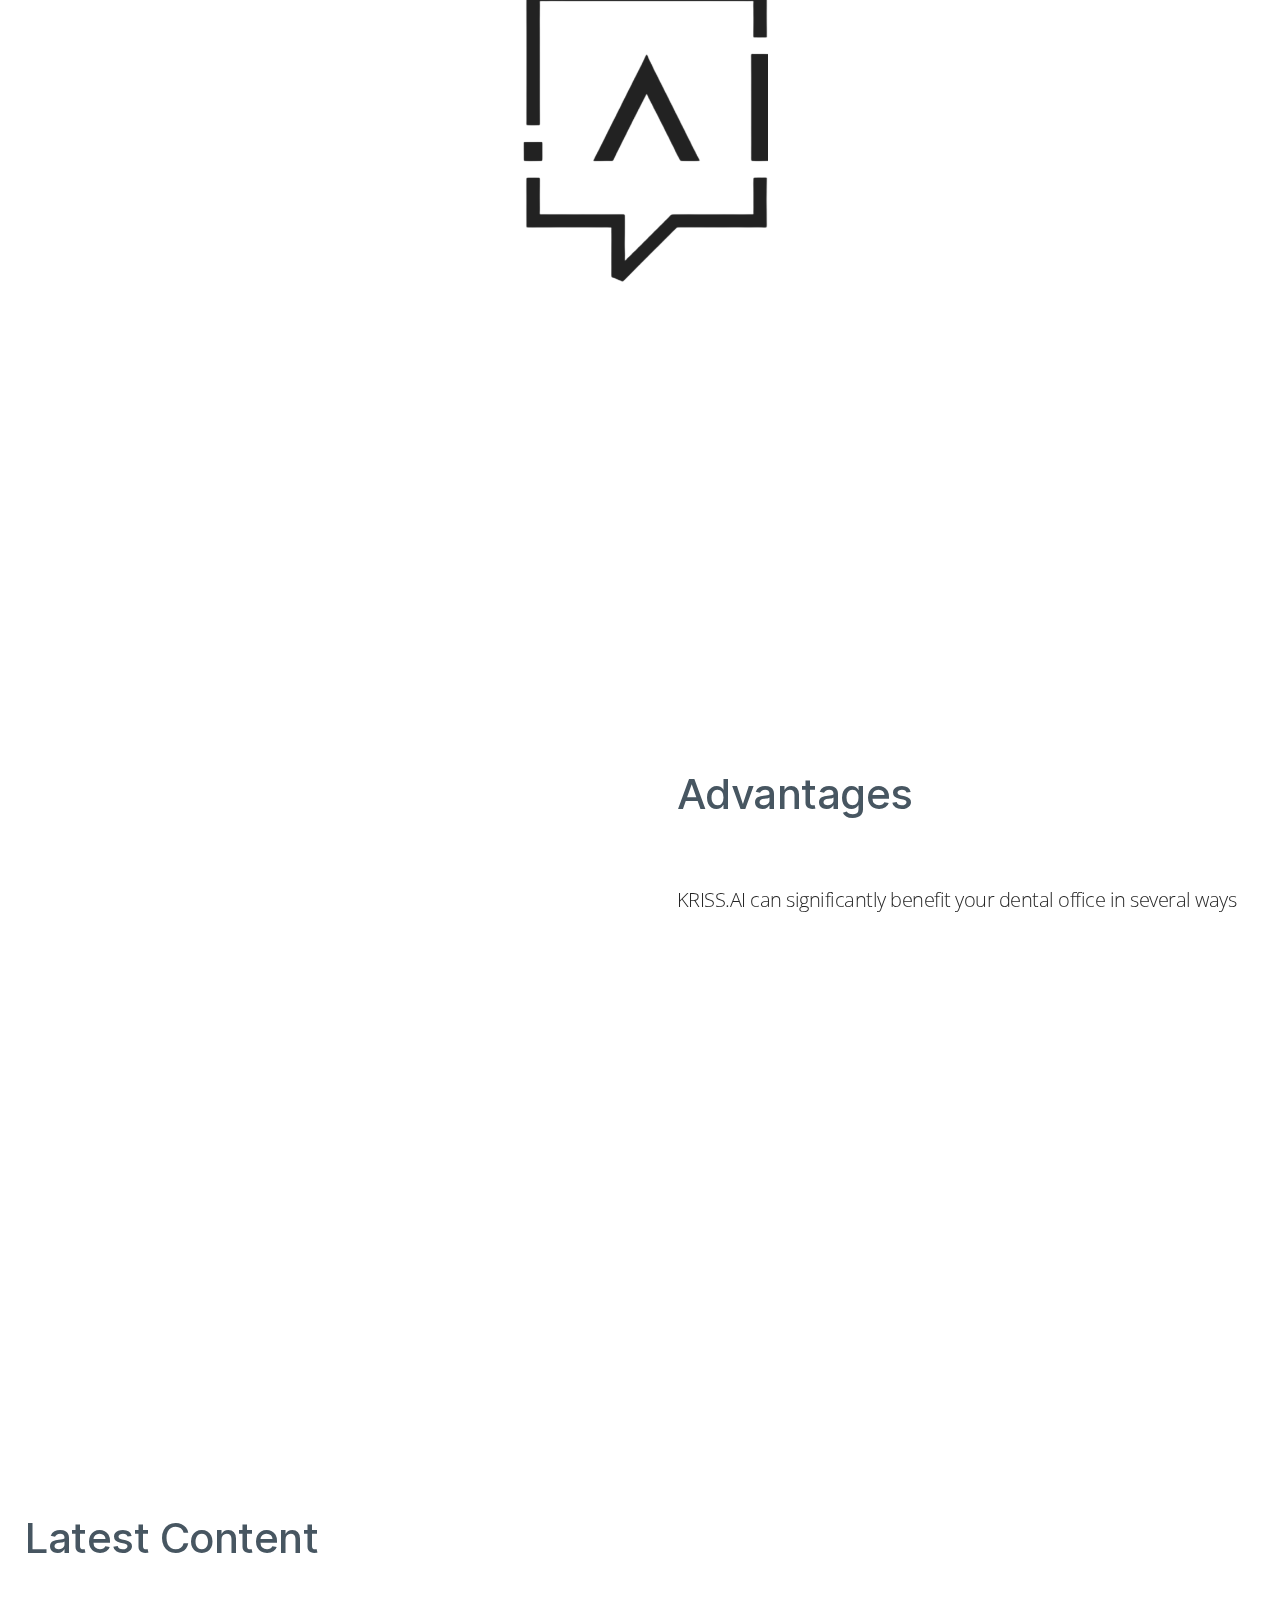
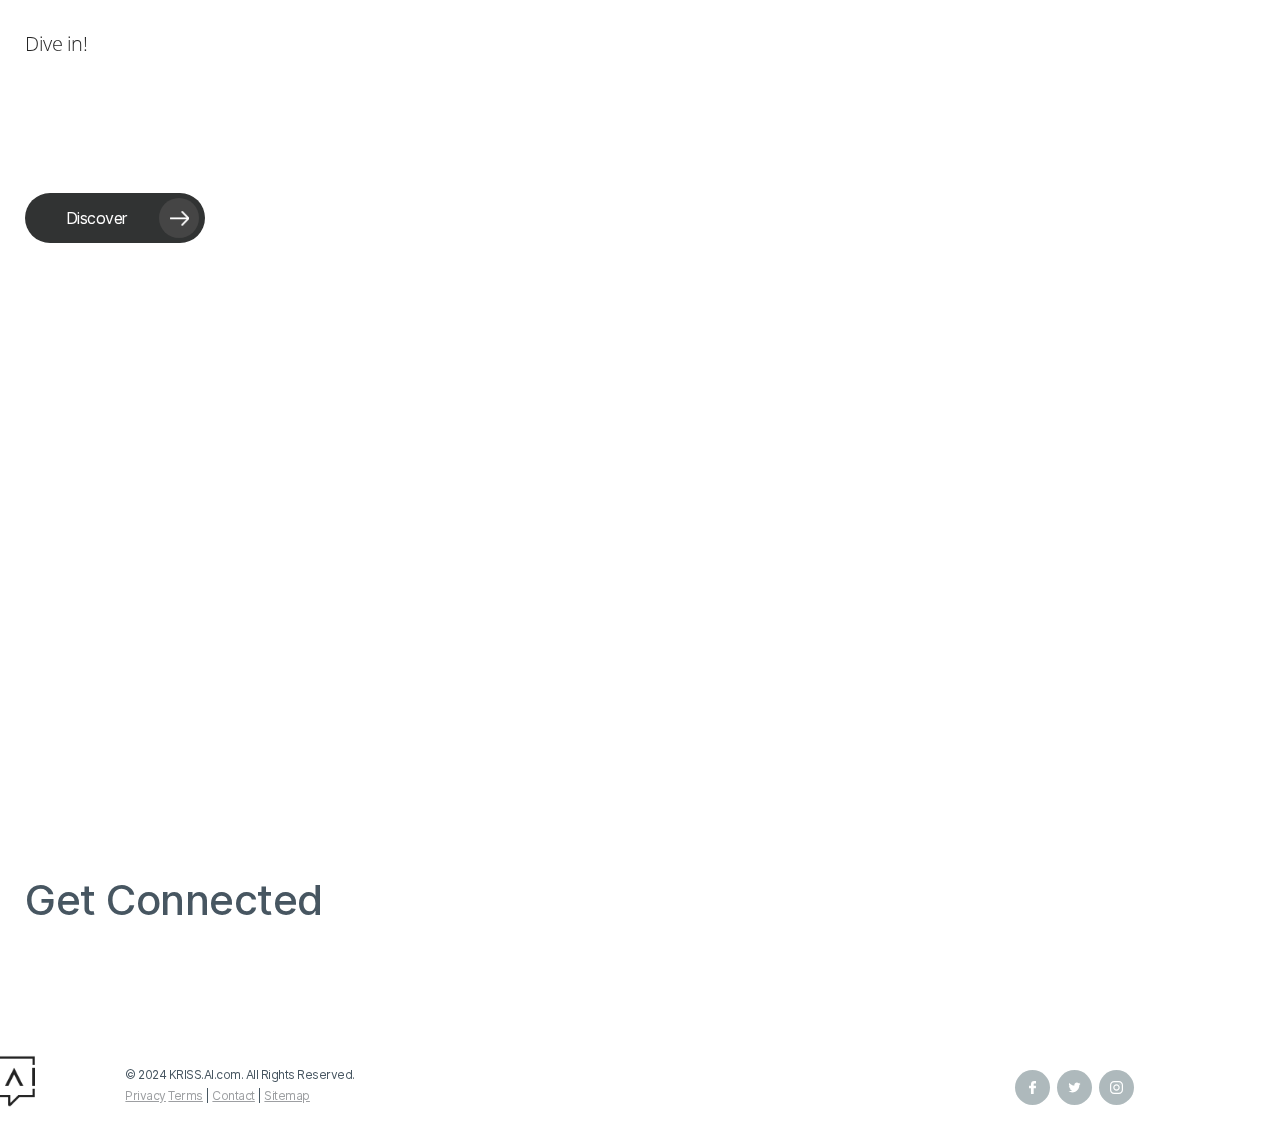
==== commit 654400a4: "added content" ====
--- a/index.html
+++ b/index.html
@@ -1,14 +1,13 @@
 <!DOCTYPE html>
-<!-- Last Published: Mon Apr 22 2024 13:07:49 GMT+0000 (Coordinated Universal Time) -->
 <html
-	data-wf-domain="www.autodontics.ai"
+	data-wf-domain="https://www.kriss.ai/"
 	data-wf-page="65b02bb10440bbd477b4e26a"
 	data-wf-site="65949aa06655a8c6ea58636f"
 	lang="en">
 	<head>
 		<meta http-equiv="Content-Type" content="text/html; charset=UTF-8" />
 		<title>Kriss AI - The World's Most Powerful AI Chatbot for Dentists</title>
-		<link rel="canonical" href="https://www.autodontics.ai" />
+		<link rel="canonical" href="https://www.kriss.ai/" />
 		<meta
 			content="Kriss AI is an interactive, dental-specific Artificial Intelligence (Al) chatbot that is implemented onto a dentist's website. KRISS.AI is designed to enhance patient communication, provide expert clinical opinions, and reduce the workload on dental staff by offering accurate, real-time responses to inquiries from patients, dentists, and staff 24/7"
 			name="description" />
@@ -27,10 +26,7 @@
 		<meta property="og:type" content="website" />
 		<meta content="summary_large_image" name="twitter:card" />
 		<meta content="width=device-width, initial-scale=1" name="viewport" />
-		<link
-			href="css/autodontics.webflow.477e8534e.css"
-			rel="stylesheet"
-			type="text/css" />
+		<link href="css/kriss.css" rel="stylesheet" type="text/css" />
 		<style>
 			@media (min-width: 992px) {
 				html.w-mod-js:not(.w-mod-ix)
@@ -575,9 +571,7 @@
 		</style>
 		<link href="https://fonts.googleapis.com" rel="preconnect" />
 		<link href="https://fonts.gstatic.com" rel="preconnect" />
-		<script
-			src="https://ajax.googleapis.com/ajax/libs/webfont/1.6.26/webfont.js"
-			type="text/javascript"></script>
+		<script src="js/krissfont.js" type="text/javascript"></script>
 		<script type="text/javascript">
 			WebFont.load({
 				google: {
@@ -779,18 +773,12 @@
 							class="intro-box">
 							<div class="intro-top-box _90-percent">
 								<img
-									src="https://assets-global.website-files.com/65949aa06655a8c6ea58636f/6598ae73fa97c268673bd557_Patients%202.png"
+									src="images/patient1.png"
 									loading="lazy"
-									width="136"
+									width="300px"
+									height="220px"
 									sizes="200px"
 									alt=""
-									srcset="
-										https://assets-global.website-files.com/65949aa06655a8c6ea58636f/6598ae73fa97c268673bd557_Patients%202-p-500.png   500w,
-										https://assets-global.website-files.com/65949aa06655a8c6ea58636f/6598ae73fa97c268673bd557_Patients%202-p-800.png   800w,
-										https://assets-global.website-files.com/65949aa06655a8c6ea58636f/6598ae73fa97c268673bd557_Patients%202-p-1080.png 1080w,
-										https://assets-global.website-files.com/65949aa06655a8c6ea58636f/6598ae73fa97c268673bd557_Patients%202-p-1600.png 1600w,
-										https://assets-global.website-files.com/65949aa06655a8c6ea58636f/6598ae73fa97c268673bd557_Patients%202.png        1835w
-									"
 									class="intro-guy" />
 								<div class="intro-thumbnails-container"></div>
 							</div>
@@ -823,18 +811,12 @@
 							class="intro-box">
 							<div class="intro-top-box center">
 								<img
-									src="https://assets-global.website-files.com/65949aa06655a8c6ea58636f/6598ae86c489a49f4818a27d_Students%202.png"
+									src="images/doctor1.png"
 									loading="lazy"
-									width="136"
+									width="300px"
+									height="220px"
 									sizes="200px"
 									alt=""
-									srcset="
-										https://assets-global.website-files.com/65949aa06655a8c6ea58636f/6598ae86c489a49f4818a27d_Students%202-p-500.png   500w,
-										https://assets-global.website-files.com/65949aa06655a8c6ea58636f/6598ae86c489a49f4818a27d_Students%202-p-800.png   800w,
-										https://assets-global.website-files.com/65949aa06655a8c6ea58636f/6598ae86c489a49f4818a27d_Students%202-p-1080.png 1080w,
-										https://assets-global.website-files.com/65949aa06655a8c6ea58636f/6598ae86c489a49f4818a27d_Students%202-p-1600.png 1600w,
-										https://assets-global.website-files.com/65949aa06655a8c6ea58636f/6598ae86c489a49f4818a27d_Students%202.png        1835w
-									"
 									class="intro-guy" />
 							</div>
 							<div class="intro-text-box">
@@ -865,18 +847,12 @@
 							class="intro-box last">
 							<div class="intro-top-box">
 								<img
-									src="https://assets-global.website-files.com/65949aa06655a8c6ea58636f/6598ae8f7eb3fc71ac775dee_Clinicians%202.png"
+									src="images/rda1.png"
 									loading="lazy"
+									width="300px"
+									height="220px"
 									sizes="200px"
-									width="136"
 									alt=""
-									srcset="
-										https://assets-global.website-files.com/65949aa06655a8c6ea58636f/6598ae8f7eb3fc71ac775dee_Clinicians%202-p-500.png   500w,
-										https://assets-global.website-files.com/65949aa06655a8c6ea58636f/6598ae8f7eb3fc71ac775dee_Clinicians%202-p-800.png   800w,
-										https://assets-global.website-files.com/65949aa06655a8c6ea58636f/6598ae8f7eb3fc71ac775dee_Clinicians%202-p-1080.png 1080w,
-										https://assets-global.website-files.com/65949aa06655a8c6ea58636f/6598ae8f7eb3fc71ac775dee_Clinicians%202-p-1600.png 1600w,
-										https://assets-global.website-files.com/65949aa06655a8c6ea58636f/6598ae8f7eb3fc71ac775dee_Clinicians%202.png        1835w
-									"
 									class="intro-mobile" />
 							</div>
 							<div class="intro-text-box">
@@ -908,18 +884,12 @@
 							class="intro-box last">
 							<div class="intro-top-box">
 								<img
-									src="https://assets-global.website-files.com/65949aa06655a8c6ea58636f/6598ae8f7eb3fc71ac775dee_Clinicians%202.png"
+									src="images/front1.png"
 									loading="lazy"
+									width="300px"
+									height="220px"
 									sizes="200px"
-									width="136"
 									alt=""
-									srcset="
-										https://assets-global.website-files.com/65949aa06655a8c6ea58636f/6598ae8f7eb3fc71ac775dee_Clinicians%202-p-500.png   500w,
-										https://assets-global.website-files.com/65949aa06655a8c6ea58636f/6598ae8f7eb3fc71ac775dee_Clinicians%202-p-800.png   800w,
-										https://assets-global.website-files.com/65949aa06655a8c6ea58636f/6598ae8f7eb3fc71ac775dee_Clinicians%202-p-1080.png 1080w,
-										https://assets-global.website-files.com/65949aa06655a8c6ea58636f/6598ae8f7eb3fc71ac775dee_Clinicians%202-p-1600.png 1600w,
-										https://assets-global.website-files.com/65949aa06655a8c6ea58636f/6598ae8f7eb3fc71ac775dee_Clinicians%202.png        1835w
-									"
 									class="intro-mobile" />
 							</div>
 							<div class="intro-text-box">
@@ -942,186 +912,12 @@
 										</div>
 									</div>
 								</div>
-								<!-- <div class="link-block-box">
-									<a
-										href="case-studies.html"
-										data-w-id="6640db38-f9b8-2fa1-db3b-8ee7af34610c"
-										target="_blank"
-										class="block-link-text w-inline-block"
-										><div class="underline">
-											<div style="width: 0%" class="inside-underline"></div>
-										</div>
-										<div class="block-link-box">
-											<div class="block-link">Expand</div>
-										</div>
-										<img
-											src="https://assets-global.website-files.com/65949aa06655a8c6ea58636f/65949aa16655a8c6ea5863e2_arrow-pointing-to-right.svg"
-											loading="lazy"
-											alt=""
-											width="16"
-											class="link-mini-arrow"
-									/></a>
-								</div> -->
 							</div>
 						</div>
 					</div>
 				</div>
 			</div>
-			<!-- <div
-				data-w-id="afdb11f0-957e-2848-d811-17a4cd0af9bd"
-				style="opacity: 0"
-				class="content-section-slider">
-				<div class="content-wrapper w-container">
-					<div class="heading-left">
-						<h3 class="h3">Advantages</h3>
-						<div>
-							<p class="subheading-green">
-								Kriss.ai enhances dental practice efficiency, patient
-								satisfaction, and case acceptance rates.
-							</p>
-						</div>
-					</div>
-				</div>
-				<div>
-					<div
-						data-delay="4000"
-						data-animation="slide"
-						class="websites-slider w-slider"
-						data-autoplay="false"
-						data-easing="ease"
-						style="opacity: 0"
-						data-hide-arrows="false"
-						data-disable-swipe="false"
-						data-w-id="e4d574d3-b112-e910-ef9b-cd83c3a0de82"
-						data-autoplay-limit="0"
-						data-nav-spacing="3"
-						data-duration="500"
-						data-infinite="true">
-						<div class="mask w-slider-mask">
-							<div class="website-slide w-slide">
-								<a
-									href="case-studies.html"
-									target="_blank"
-									class="slider-link w-inline-block"
-									><img
-										width="1108.5"
-										sizes="(max-width: 479px) 100vw, (max-width: 767px) 90vw, (max-width: 991px) 92vw, (max-width: 1279px) 94vw, 1108.5px"
-										src="https://assets-global.website-files.com/65949aa06655a8c6ea58636f/659a004eb996a23858a60f95_crossfield.png"
-										loading="lazy"
-										alt=""
-										srcset="
-											https://assets-global.website-files.com/65949aa06655a8c6ea58636f/659a004eb996a23858a60f95_crossfield-p-500.png   500w,
-											https://assets-global.website-files.com/65949aa06655a8c6ea58636f/659a004eb996a23858a60f95_crossfield-p-800.png   800w,
-											https://assets-global.website-files.com/65949aa06655a8c6ea58636f/659a004eb996a23858a60f95_crossfield-p-1080.png 1080w,
-											https://assets-global.website-files.com/65949aa06655a8c6ea58636f/659a004eb996a23858a60f95_crossfield-p-1600.png 1600w,
-											https://assets-global.website-files.com/65949aa06655a8c6ea58636f/659a004eb996a23858a60f95_crossfield.png        2116w
-										"
-								/></a>
-							</div>
-							<div class="website-slide w-slide">
-								<a
-									href="https://thesis-cms.webflow.io/"
-									target="_blank"
-									class="slider-link w-inline-block"
-									><img
-										width="1108.5"
-										sizes="(max-width: 479px) 100vw, (max-width: 767px) 90vw, (max-width: 991px) 92vw, (max-width: 1279px) 94vw, 1108.5px"
-										src="https://assets-global.website-files.com/65949aa06655a8c6ea58636f/659af409fccf5c14ab0c6040_practicallitypuzzle.png"
-										loading="lazy"
-										alt=""
-										srcset="
-											https://assets-global.website-files.com/65949aa06655a8c6ea58636f/659af409fccf5c14ab0c6040_practicallitypuzzle-p-500.png   500w,
-											https://assets-global.website-files.com/65949aa06655a8c6ea58636f/659af409fccf5c14ab0c6040_practicallitypuzzle-p-800.png   800w,
-											https://assets-global.website-files.com/65949aa06655a8c6ea58636f/659af409fccf5c14ab0c6040_practicallitypuzzle-p-1080.png 1080w,
-											https://assets-global.website-files.com/65949aa06655a8c6ea58636f/659af409fccf5c14ab0c6040_practicallitypuzzle.png        2116w
-										"
-								/></a>
-							</div>
-							<div class="website-slide w-slide">
-								<a
-									href="https://thesis-cms.webflow.io/"
-									target="_blank"
-									class="slider-link w-inline-block"
-									><img
-										width="1108.5"
-										sizes="(max-width: 479px) 100vw, (max-width: 767px) 90vw, (max-width: 991px) 92vw, (max-width: 1279px) 94vw, 1108.5px"
-										src="https://assets-global.website-files.com/65949aa06655a8c6ea58636f/659ae40455ab821f56d82f98_techtide.png"
-										loading="lazy"
-										alt=""
-										srcset="
-											https://assets-global.website-files.com/65949aa06655a8c6ea58636f/659ae40455ab821f56d82f98_techtide-p-500.png   500w,
-											https://assets-global.website-files.com/65949aa06655a8c6ea58636f/659ae40455ab821f56d82f98_techtide-p-800.png   800w,
-											https://assets-global.website-files.com/65949aa06655a8c6ea58636f/659ae40455ab821f56d82f98_techtide-p-1080.png 1080w,
-											https://assets-global.website-files.com/65949aa06655a8c6ea58636f/659ae40455ab821f56d82f98_techtide-p-1600.png 1600w,
-											https://assets-global.website-files.com/65949aa06655a8c6ea58636f/659ae40455ab821f56d82f98_techtide.png        2116w
-										"
-								/></a>
-							</div>
-							<div class="website-slide w-slide">
-								<a
-									href="https://thesis-cms.webflow.io/"
-									target="_blank"
-									class="slider-link w-inline-block"
-									><img
-										width="1108.5"
-										sizes="(max-width: 479px) 100vw, (max-width: 767px) 90vw, (max-width: 991px) 92vw, (max-width: 1279px) 94vw, 1108.5px"
-										src="https://assets-global.website-files.com/65949aa06655a8c6ea58636f/659af42186ab2362053081e8_knowledgebarrier.png"
-										loading="lazy"
-										alt=""
-										srcset="
-											https://assets-global.website-files.com/65949aa06655a8c6ea58636f/659af42186ab2362053081e8_knowledgebarrier-p-500.png   500w,
-											https://assets-global.website-files.com/65949aa06655a8c6ea58636f/659af42186ab2362053081e8_knowledgebarrier-p-800.png   800w,
-											https://assets-global.website-files.com/65949aa06655a8c6ea58636f/659af42186ab2362053081e8_knowledgebarrier-p-1080.png 1080w,
-											https://assets-global.website-files.com/65949aa06655a8c6ea58636f/659af42186ab2362053081e8_knowledgebarrier.png        2116w
-										"
-								/></a>
-							</div>
-							<div class="website-slide w-slide">
-								<a
-									href="https://revolver-cms.webflow.io/"
-									target="_blank"
-									class="slider-link w-inline-block"
-									><img
-										width="1108.5"
-										sizes="(max-width: 479px) 100vw, (max-width: 767px) 90vw, (max-width: 991px) 92vw, (max-width: 1279px) 94vw, 1108.5px"
-										src="https://assets-global.website-files.com/65949aa06655a8c6ea58636f/659ae419eabb05549e27dc04_LearningLabyrinth.png"
-										loading="lazy"
-										alt=""
-										srcset="
-											https://assets-global.website-files.com/65949aa06655a8c6ea58636f/659ae419eabb05549e27dc04_LearningLabyrinth-p-500.png   500w,
-											https://assets-global.website-files.com/65949aa06655a8c6ea58636f/659ae419eabb05549e27dc04_LearningLabyrinth-p-800.png   800w,
-											https://assets-global.website-files.com/65949aa06655a8c6ea58636f/659ae419eabb05549e27dc04_LearningLabyrinth-p-1080.png 1080w,
-											https://assets-global.website-files.com/65949aa06655a8c6ea58636f/659ae419eabb05549e27dc04_LearningLabyrinth.png        2116w
-										"
-								/></a>
-							</div>
-						</div>
-						<div
-							data-w-id="e4d574d3-b112-e910-ef9b-cd83c3a0de86"
-							style="opacity: 0"
-							class="websites-arrow w-slider-arrow-left">
-							<img
-								src="https://assets-global.website-files.com/65949aa06655a8c6ea58636f/65949aa16655a8c6ea5863e9_Websites-slide-l.png"
-								loading="lazy"
-								width="24"
-								alt=""
-								class="image-38" />
-						</div>
-						<div
-							data-w-id="e4d574d3-b112-e910-ef9b-cd83c3a0de88"
-							style="opacity: 0"
-							class="websites-arrow right w-slider-arrow-right">
-							<img
-								src="https://assets-global.website-files.com/65949aa06655a8c6ea58636f/65949aa16655a8c6ea5863e7_Websites-slide-r.png"
-								loading="lazy"
-								width="24"
-								alt=""
-								class="image-37" />
-						</div>
-						<div class="display-none w-slider-nav w-round"></div>
-					</div>
-				</div>
-			</div> -->
+
 			<div
 				data-w-id="8e2e2b9f-aa4b-620d-ca7a-d10651012032"
 				style="opacity: 0"
@@ -1273,21 +1069,12 @@
 							class="faq-left">
 							<div class="relative-full-height">
 								<img
-									src="https://assets-global.website-files.com/65949aa06655a8c6ea58636f/659b0519a8885779add2c6b7_Blog2.png"
+									class="advImg"
+									src="images/advantages1.png"
 									loading="lazy"
 									sizes="(max-width: 479px) 100vw, (max-width: 1279px) 47vw, 529.5px"
-									width="529.5"
-									alt=""
-									srcset="
-										https://assets-global.website-files.com/65949aa06655a8c6ea58636f/659b0519a8885779add2c6b7_Blog2-p-500.png   500w,
-										https://assets-global.website-files.com/65949aa06655a8c6ea58636f/659b0519a8885779add2c6b7_Blog2-p-800.png   800w,
-										https://assets-global.website-files.com/65949aa06655a8c6ea58636f/659b0519a8885779add2c6b7_Blog2-p-1080.png 1080w,
-										https://assets-global.website-files.com/65949aa06655a8c6ea58636f/659b0519a8885779add2c6b7_Blog2-p-1600.png 1600w,
-										https://assets-global.website-files.com/65949aa06655a8c6ea58636f/659b0519a8885779add2c6b7_Blog2-p-2000.png 2000w,
-										https://assets-global.website-files.com/65949aa06655a8c6ea58636f/659b0519a8885779add2c6b7_Blog2-p-2600.png 2600w,
-										https://assets-global.website-files.com/65949aa06655a8c6ea58636f/659b0519a8885779add2c6b7_Blog2-p-3200.png 3200w,
-										https://assets-global.website-files.com/65949aa06655a8c6ea58636f/659b0519a8885779add2c6b7_Blog2.png        8640w
-									" />
+									width="100%"
+									alt="" />
 							</div>
 						</div>
 						<div class="faq-right">
@@ -1589,7 +1376,7 @@
 									<div
 										data-w-id="4958b605-14f5-b571-49f1-a4fc52e165fb"
 										style="
-											background-image: url('https://assets-global.website-files.com/65949aa16655a8c6ea5863fd/65b2ea1f5cc023bc3e497f95_welcome.png');
+											background-image: url('images/banner-bg.jpg');
 											-webkit-transform: translate3d(0, 0, 0)
 												scale3d(1.09, 1.09, 1) rotateX(0) rotateY(0) rotateZ(0)
 												skew(0, 0);
@@ -1755,16 +1542,7 @@
 							data-w-id="39ac1882-d7a7-1d78-be1a-2520962242c8"
 							href="https://www.instagram.com/kriss.aidental/"
 							target="_blank"
-							class="insta-pic w-inline-block"
-							><img
-								src="https://assets-global.website-files.com/65949aa06655a8c6ea58636f/65949aa16655a8c6ea586471_Insta-bg.webp"
-								srcset="
-									https://assets-global.website-files.com/65949aa06655a8c6ea58636f/65949aa16655a8c6ea586471_Insta-bg-p-500.jpg 500w,
-									https://assets-global.website-files.com/65949aa06655a8c6ea58636f/65949aa16655a8c6ea586471_Insta-bg.webp      616w
-								"
-								sizes="(max-width: 479px) 45vw, (max-width: 767px) 23vw, (max-width: 1279px) 24vw, 295.671875px"
-								width="Auto"
-								alt="" />
+							class="insta-pic w-inline-block">
 							<div class="hover-insta insta">
 								<div
 									data-w-id="39ac1882-d7a7-1d78-be1a-2520962242cb"
@@ -1874,7 +1652,7 @@
 											aria-current="page"
 											class="footer-branding w-inline-block w--current"
 											><img
-												src="https://assets-global.website-files.com/65949aa06655a8c6ea58636f/659c57f338b163ab6bcb58b4_autodontics_logo_290px.png"
+												src="images/kriss-icon-black.png"
 												width="108"
 												alt=""
 												class="image-9"
@@ -1939,12 +1717,8 @@
 				</div>
 			</div>
 		</div>
-		<script
-			src="js/jquery-3.5.1.min.dc5e7f18c8.js"
-			type="text/javascript"></script>
+		<script src="js/krissjquery.js" type="text/javascript"></script>
 
-		<script
-			src="https://assets-global.website-files.com/65949aa06655a8c6ea58636f/js/webflow.568fa9cac.js"
-			type="text/javascript"></script>
+		<script src="js/kriss.js" type="text/javascript"></script>
 	</body>
 </html>
--- a/css/kriss.css
+++ b/css/kriss.css
@@ -0,0 +1,17775 @@
+html {
+	-webkit-text-size-adjust: 100%;
+	-ms-text-size-adjust: 100%;
+	font-family: sans-serif;
+}
+
+body {
+	margin: 0;
+}
+
+article,
+aside,
+details,
+figcaption,
+figure,
+footer,
+header,
+hgroup,
+main,
+menu,
+nav,
+section,
+summary {
+	display: block;
+}
+
+audio,
+canvas,
+progress,
+video {
+	vertical-align: baseline;
+	display: inline-block;
+}
+
+audio:not([controls]) {
+	height: 0;
+	display: none;
+}
+
+[hidden],
+template {
+	display: none;
+}
+
+a {
+	background-color: rgba(0, 0, 0, 0);
+}
+
+a:active,
+a:hover {
+	outline: 0;
+}
+
+abbr[title] {
+	border-bottom: 1px dotted;
+}
+
+b,
+strong {
+	font-weight: bold;
+}
+
+dfn {
+	font-style: italic;
+}
+
+h1 {
+	margin: 0.67em 0;
+	font-size: 2em;
+}
+
+mark {
+	color: #000;
+	background: #ff0;
+}
+
+small {
+	font-size: 80%;
+}
+
+sub,
+sup {
+	vertical-align: baseline;
+	font-size: 75%;
+	line-height: 0;
+	position: relative;
+}
+
+sup {
+	top: -0.5em;
+}
+
+sub {
+	bottom: -0.25em;
+}
+
+img {
+	border: 0;
+}
+
+svg:not(:root) {
+	overflow: hidden;
+}
+
+hr {
+	box-sizing: content-box;
+	height: 0;
+}
+
+pre {
+	overflow: auto;
+}
+
+code,
+kbd,
+pre,
+samp {
+	font-family: monospace;
+	font-size: 1em;
+}
+
+button,
+input,
+optgroup,
+select,
+textarea {
+	color: inherit;
+	font: inherit;
+	margin: 0;
+}
+
+button {
+	overflow: visible;
+}
+
+button,
+select {
+	text-transform: none;
+}
+
+button,
+html input[type="button"],
+input[type="reset"] {
+	-webkit-appearance: button;
+	cursor: pointer;
+}
+
+button[disabled],
+html input[disabled] {
+	cursor: default;
+}
+
+button::-moz-focus-inner,
+input::-moz-focus-inner {
+	border: 0;
+	padding: 0;
+}
+
+input {
+	line-height: normal;
+}
+
+input[type="checkbox"],
+input[type="radio"] {
+	box-sizing: border-box;
+	padding: 0;
+}
+
+input[type="number"]::-webkit-inner-spin-button,
+input[type="number"]::-webkit-outer-spin-button {
+	height: auto;
+}
+
+input[type="search"] {
+	-webkit-appearance: none;
+}
+
+input[type="search"]::-webkit-search-cancel-button,
+input[type="search"]::-webkit-search-decoration {
+	-webkit-appearance: none;
+}
+
+legend {
+	border: 0;
+	padding: 0;
+}
+
+textarea {
+	overflow: auto;
+}
+
+optgroup {
+	font-weight: bold;
+}
+
+table {
+	border-collapse: collapse;
+	border-spacing: 0;
+}
+
+td,
+th {
+	padding: 0;
+}
+
+@font-face {
+	font-family: webflow-icons;
+	src: url("[data-uri]")
+		format("truetype");
+	font-weight: normal;
+	font-style: normal;
+}
+
+[class^="w-icon-"],
+[class*=" w-icon-"] {
+	speak: none;
+	font-variant: normal;
+	text-transform: none;
+	-webkit-font-smoothing: antialiased;
+	-moz-osx-font-smoothing: grayscale;
+	font-style: normal;
+	font-weight: normal;
+	line-height: 1;
+	font-family: webflow-icons !important;
+}
+
+.w-icon-slider-right:before {
+	content: "";
+}
+
+.w-icon-slider-left:before {
+	content: "";
+}
+
+.w-icon-nav-menu:before {
+	content: "";
+}
+
+.w-icon-arrow-down:before,
+.w-icon-dropdown-toggle:before {
+	content: "";
+}
+
+.w-icon-file-upload-remove:before {
+	content: "";
+}
+
+.w-icon-file-upload-icon:before {
+	content: "";
+}
+
+* {
+	box-sizing: border-box;
+}
+
+html {
+	height: 100%;
+}
+
+body {
+	color: #333;
+	background-color: #fff;
+	min-height: 100%;
+	margin: 0;
+	font-family: Arial, sans-serif;
+	font-size: 14px;
+	line-height: 20px;
+}
+
+img {
+	vertical-align: middle;
+	max-width: 100%;
+	display: inline-block;
+}
+
+html.w-mod-touch * {
+	background-attachment: scroll !important;
+}
+
+.w-block {
+	display: block;
+}
+
+.w-inline-block {
+	max-width: 100%;
+	display: inline-block;
+}
+
+.w-clearfix:before,
+.w-clearfix:after {
+	content: " ";
+	grid-area: 1 / 1 / 2 / 2;
+	display: table;
+}
+
+.w-clearfix:after {
+	clear: both;
+}
+
+.w-hidden {
+	display: none;
+}
+
+.w-button {
+	color: #fff;
+	line-height: inherit;
+	cursor: pointer;
+	background-color: #3898ec;
+	border: 0;
+	border-radius: 0;
+	padding: 9px 15px;
+	text-decoration: none;
+	display: inline-block;
+}
+
+input.w-button {
+	-webkit-appearance: button;
+}
+
+html[data-w-dynpage] [data-w-cloak] {
+	color: rgba(0, 0, 0, 0) !important;
+}
+
+.w-code-block {
+	margin: unset;
+}
+
+pre.w-code-block code {
+	all: inherit;
+}
+
+.w-webflow-badge,
+.w-webflow-badge * {
+	z-index: auto;
+	visibility: visible;
+	box-sizing: border-box;
+	float: none;
+	clear: none;
+	box-shadow: none;
+	opacity: 1;
+	direction: ltr;
+	font-family: inherit;
+	font-weight: inherit;
+	color: inherit;
+	font-size: inherit;
+	line-height: inherit;
+	font-style: inherit;
+	font-variant: inherit;
+	text-align: inherit;
+	letter-spacing: inherit;
+	-webkit-text-decoration: inherit;
+	text-decoration: inherit;
+	text-indent: 0;
+	text-transform: inherit;
+	text-shadow: none;
+	font-smoothing: auto;
+	vertical-align: baseline;
+	cursor: inherit;
+	white-space: inherit;
+	word-break: normal;
+	word-spacing: normal;
+	word-wrap: normal;
+	background: none;
+	border: 0 rgba(0, 0, 0, 0);
+	border-radius: 0;
+	width: auto;
+	min-width: 0;
+	max-width: none;
+	height: auto;
+	min-height: 0;
+	max-height: none;
+	margin: 0;
+	padding: 0;
+	list-style-type: disc;
+	transition: none;
+	display: block;
+	position: static;
+	top: auto;
+	bottom: auto;
+	left: auto;
+	right: auto;
+	overflow: visible;
+	transform: none;
+}
+
+.w-webflow-badge {
+	white-space: nowrap;
+	cursor: pointer;
+	box-shadow: 0 0 0 1px rgba(0, 0, 0, 0.1), 0 1px 3px rgba(0, 0, 0, 0.1);
+	visibility: visible !important;
+	z-index: 2147483647 !important;
+	color: #aaadb0 !important;
+	opacity: 1 !important;
+	background-color: #fff !important;
+	border-radius: 3px !important;
+	width: auto !important;
+	height: auto !important;
+	margin: 0 !important;
+	padding: 6px !important;
+	font-size: 12px !important;
+	line-height: 14px !important;
+	text-decoration: none !important;
+	display: inline-block !important;
+	position: fixed !important;
+	top: auto !important;
+	bottom: 12px !important;
+	left: auto !important;
+	right: 12px !important;
+	overflow: visible !important;
+	transform: none !important;
+}
+
+.w-webflow-badge > img {
+	visibility: visible !important;
+	opacity: 1 !important;
+	vertical-align: middle !important;
+	display: inline-block !important;
+}
+
+h1,
+h2,
+h3,
+h4,
+h5,
+h6 {
+	margin-bottom: 10px;
+	font-weight: bold;
+}
+
+h1 {
+	margin-top: 20px;
+	font-size: 38px;
+	line-height: 44px;
+}
+
+h2 {
+	margin-top: 20px;
+	font-size: 32px;
+	line-height: 36px;
+}
+
+h3 {
+	margin-top: 20px;
+	font-size: 24px;
+	line-height: 30px;
+}
+
+h4 {
+	margin-top: 10px;
+	font-size: 18px;
+	line-height: 24px;
+}
+
+h5 {
+	margin-top: 10px;
+	font-size: 14px;
+	line-height: 20px;
+}
+
+h6 {
+	margin-top: 10px;
+	font-size: 12px;
+	line-height: 18px;
+}
+
+p {
+	margin-top: 0;
+	margin-bottom: 10px;
+}
+
+blockquote {
+	border-left: 5px solid #e2e2e2;
+	margin: 0 0 10px;
+	padding: 10px 20px;
+	font-size: 18px;
+	line-height: 22px;
+}
+
+figure {
+	margin: 0 0 10px;
+}
+
+figcaption {
+	text-align: center;
+	margin-top: 5px;
+}
+
+ul,
+ol {
+	margin-top: 0;
+	margin-bottom: 10px;
+	padding-left: 40px;
+}
+
+.w-list-unstyled {
+	padding-left: 0;
+	list-style: none;
+}
+
+.w-embed:before,
+.w-embed:after {
+	content: " ";
+	grid-area: 1 / 1 / 2 / 2;
+	display: table;
+}
+
+.w-embed:after {
+	clear: both;
+}
+
+.w-video {
+	width: 100%;
+	padding: 0;
+	position: relative;
+}
+
+.w-video iframe,
+.w-video object,
+.w-video embed {
+	border: none;
+	width: 100%;
+	height: 100%;
+	position: absolute;
+	top: 0;
+	left: 0;
+}
+
+fieldset {
+	border: 0;
+	margin: 0;
+	padding: 0;
+}
+
+button,
+[type="button"],
+[type="reset"] {
+	cursor: pointer;
+	-webkit-appearance: button;
+	border: 0;
+}
+
+.w-form {
+	margin: 0 0 15px;
+}
+
+.w-form-done {
+	text-align: center;
+	background-color: #ddd;
+	padding: 20px;
+	display: none;
+}
+
+.w-form-fail {
+	background-color: #ffdede;
+	margin-top: 10px;
+	padding: 10px;
+	display: none;
+}
+
+label {
+	margin-bottom: 5px;
+	font-weight: bold;
+	display: block;
+}
+
+.w-input,
+.w-select {
+	color: #333;
+	vertical-align: middle;
+	background-color: #fff;
+	border: 1px solid #ccc;
+	width: 100%;
+	height: 38px;
+	margin-bottom: 10px;
+	padding: 8px 12px;
+	font-size: 14px;
+	line-height: 1.42857;
+	display: block;
+}
+
+.w-input:-moz-placeholder,
+.w-select:-moz-placeholder {
+	color: #999;
+}
+
+.w-input::-moz-placeholder,
+.w-select::-moz-placeholder {
+	color: #999;
+	opacity: 1;
+}
+
+.w-input::-webkit-input-placeholder,
+.w-select::-webkit-input-placeholder {
+	color: #999;
+}
+
+.w-input:focus,
+.w-select:focus {
+	border-color: #3898ec;
+	outline: 0;
+}
+
+.w-input[disabled],
+.w-select[disabled],
+.w-input[readonly],
+.w-select[readonly],
+fieldset[disabled] .w-input,
+fieldset[disabled] .w-select {
+	cursor: not-allowed;
+}
+
+.w-input[disabled]:not(.w-input-disabled),
+.w-select[disabled]:not(.w-input-disabled),
+.w-input[readonly],
+.w-select[readonly],
+fieldset[disabled]:not(.w-input-disabled) .w-input,
+fieldset[disabled]:not(.w-input-disabled) .w-select {
+	background-color: #eee;
+}
+
+textarea.w-input,
+textarea.w-select {
+	height: auto;
+}
+
+.w-select {
+	background-color: #f3f3f3;
+}
+
+.w-select[multiple] {
+	height: auto;
+}
+
+.w-form-label {
+	cursor: pointer;
+	margin-bottom: 0;
+	font-weight: normal;
+	display: inline-block;
+}
+
+.w-radio {
+	margin-bottom: 5px;
+	padding-left: 20px;
+	display: block;
+}
+
+.w-radio:before,
+.w-radio:after {
+	content: " ";
+	grid-area: 1 / 1 / 2 / 2;
+	display: table;
+}
+
+.w-radio:after {
+	clear: both;
+}
+
+.w-radio-input {
+	float: left;
+	margin: 3px 0 0 -20px;
+	line-height: normal;
+}
+
+.w-file-upload {
+	margin-bottom: 10px;
+	display: block;
+}
+
+.w-file-upload-input {
+	opacity: 0;
+	z-index: -100;
+	width: 0.1px;
+	height: 0.1px;
+	position: absolute;
+	overflow: hidden;
+}
+
+.w-file-upload-default,
+.w-file-upload-uploading,
+.w-file-upload-success {
+	color: #333;
+	display: inline-block;
+}
+
+.w-file-upload-error {
+	margin-top: 10px;
+	display: block;
+}
+
+.w-file-upload-default.w-hidden,
+.w-file-upload-uploading.w-hidden,
+.w-file-upload-error.w-hidden,
+.w-file-upload-success.w-hidden {
+	display: none;
+}
+
+.w-file-upload-uploading-btn {
+	cursor: pointer;
+	background-color: #fafafa;
+	border: 1px solid #ccc;
+	margin: 0;
+	padding: 8px 12px;
+	font-size: 14px;
+	font-weight: normal;
+	display: flex;
+}
+
+.w-file-upload-file {
+	background-color: #fafafa;
+	border: 1px solid #ccc;
+	flex-grow: 1;
+	justify-content: space-between;
+	margin: 0;
+	padding: 8px 9px 8px 11px;
+	display: flex;
+}
+
+.w-file-upload-file-name {
+	font-size: 14px;
+	font-weight: normal;
+	display: block;
+}
+
+.w-file-remove-link {
+	cursor: pointer;
+	width: auto;
+	height: auto;
+	margin-top: 3px;
+	margin-left: 10px;
+	padding: 3px;
+	display: block;
+}
+
+.w-icon-file-upload-remove {
+	margin: auto;
+	font-size: 10px;
+}
+
+.w-file-upload-error-msg {
+	color: #ea384c;
+	padding: 2px 0;
+	display: inline-block;
+}
+
+.w-file-upload-info {
+	padding: 0 12px;
+	line-height: 38px;
+	display: inline-block;
+}
+
+.w-file-upload-label {
+	cursor: pointer;
+	background-color: #fafafa;
+	border: 1px solid #ccc;
+	margin: 0;
+	padding: 8px 12px;
+	font-size: 14px;
+	font-weight: normal;
+	display: inline-block;
+}
+
+.w-icon-file-upload-icon,
+.w-icon-file-upload-uploading {
+	width: 20px;
+	margin-right: 8px;
+	display: inline-block;
+}
+
+.w-icon-file-upload-uploading {
+	height: 20px;
+}
+
+.w-container {
+	width: 100% !important;
+	max-width: 940px;
+	margin-left: auto;
+	margin-right: auto;
+}
+
+.w-container:before,
+.w-container:after {
+	content: " ";
+	grid-area: 1 / 1 / 2 / 2;
+	display: table;
+}
+
+.w-container:after {
+	clear: both;
+}
+
+.w-container .w-row {
+	margin-left: -10px;
+	margin-right: -10px;
+}
+
+.w-row:before,
+.w-row:after {
+	content: " ";
+	grid-area: 1 / 1 / 2 / 2;
+	display: table;
+}
+
+.w-row:after {
+	clear: both;
+}
+
+.w-row .w-row {
+	margin-left: 0;
+	margin-right: 0;
+}
+
+.w-col {
+	float: left;
+	width: 100%;
+	min-height: 1px;
+	padding-left: 10px;
+	padding-right: 10px;
+	position: relative;
+}
+
+.w-col .w-col {
+	padding-left: 0;
+	padding-right: 0;
+}
+
+.w-col-1 {
+	width: 8.33333%;
+}
+
+.w-col-2 {
+	width: 16.6667%;
+}
+
+.w-col-3 {
+	width: 25%;
+}
+
+.w-col-4 {
+	width: 33.3333%;
+}
+
+.w-col-5 {
+	width: 41.6667%;
+}
+
+.w-col-6 {
+	width: 50%;
+}
+
+.w-col-7 {
+	width: 58.3333%;
+}
+
+.w-col-8 {
+	width: 66.6667%;
+}
+
+.w-col-9 {
+	width: 75%;
+}
+
+.w-col-10 {
+	width: 83.3333%;
+}
+
+.w-col-11 {
+	width: 91.6667%;
+}
+
+.w-col-12 {
+	width: 100%;
+}
+
+.w-hidden-main {
+	display: none !important;
+}
+
+@media screen and (max-width: 991px) {
+	.w-container {
+		max-width: 728px;
+	}
+
+	.w-hidden-main {
+		display: inherit !important;
+	}
+
+	.w-hidden-medium {
+		display: none !important;
+	}
+
+	.w-col-medium-1 {
+		width: 8.33333%;
+	}
+
+	.w-col-medium-2 {
+		width: 16.6667%;
+	}
+
+	.w-col-medium-3 {
+		width: 25%;
+	}
+
+	.w-col-medium-4 {
+		width: 33.3333%;
+	}
+
+	.w-col-medium-5 {
+		width: 41.6667%;
+	}
+
+	.w-col-medium-6 {
+		width: 50%;
+	}
+
+	.w-col-medium-7 {
+		width: 58.3333%;
+	}
+
+	.w-col-medium-8 {
+		width: 66.6667%;
+	}
+
+	.w-col-medium-9 {
+		width: 75%;
+	}
+
+	.w-col-medium-10 {
+		width: 83.3333%;
+	}
+
+	.w-col-medium-11 {
+		width: 91.6667%;
+	}
+
+	.w-col-medium-12 {
+		width: 100%;
+	}
+
+	.w-col-stack {
+		width: 100%;
+		left: auto;
+		right: auto;
+	}
+}
+
+@media screen and (max-width: 767px) {
+	.w-hidden-main,
+	.w-hidden-medium {
+		display: inherit !important;
+	}
+
+	.w-hidden-small {
+		display: none !important;
+	}
+
+	.w-row,
+	.w-container .w-row {
+		margin-left: 0;
+		margin-right: 0;
+	}
+
+	.w-col {
+		width: 100%;
+		left: auto;
+		right: auto;
+	}
+
+	.w-col-small-1 {
+		width: 8.33333%;
+	}
+
+	.w-col-small-2 {
+		width: 16.6667%;
+	}
+
+	.w-col-small-3 {
+		width: 25%;
+	}
+
+	.w-col-small-4 {
+		width: 33.3333%;
+	}
+
+	.w-col-small-5 {
+		width: 41.6667%;
+	}
+
+	.w-col-small-6 {
+		width: 50%;
+	}
+
+	.w-col-small-7 {
+		width: 58.3333%;
+	}
+
+	.w-col-small-8 {
+		width: 66.6667%;
+	}
+
+	.w-col-small-9 {
+		width: 75%;
+	}
+
+	.w-col-small-10 {
+		width: 83.3333%;
+	}
+
+	.w-col-small-11 {
+		width: 91.6667%;
+	}
+
+	.w-col-small-12 {
+		width: 100%;
+	}
+}
+
+@media screen and (max-width: 479px) {
+	.w-container {
+		max-width: none;
+	}
+
+	.w-hidden-main,
+	.w-hidden-medium,
+	.w-hidden-small {
+		display: inherit !important;
+	}
+
+	.w-hidden-tiny {
+		display: none !important;
+	}
+
+	.w-col {
+		width: 100%;
+	}
+
+	.w-col-tiny-1 {
+		width: 8.33333%;
+	}
+
+	.w-col-tiny-2 {
+		width: 16.6667%;
+	}
+
+	.w-col-tiny-3 {
+		width: 25%;
+	}
+
+	.w-col-tiny-4 {
+		width: 33.3333%;
+	}
+
+	.w-col-tiny-5 {
+		width: 41.6667%;
+	}
+
+	.w-col-tiny-6 {
+		width: 50%;
+	}
+
+	.w-col-tiny-7 {
+		width: 58.3333%;
+	}
+
+	.w-col-tiny-8 {
+		width: 66.6667%;
+	}
+
+	.w-col-tiny-9 {
+		width: 75%;
+	}
+
+	.w-col-tiny-10 {
+		width: 83.3333%;
+	}
+
+	.w-col-tiny-11 {
+		width: 91.6667%;
+	}
+
+	.w-col-tiny-12 {
+		width: 100%;
+	}
+}
+
+.w-widget {
+	position: relative;
+}
+
+.w-widget-map {
+	width: 100%;
+	height: 400px;
+}
+
+.w-widget-map label {
+	width: auto;
+	display: inline;
+}
+
+.w-widget-map img {
+	max-width: inherit;
+}
+
+.w-widget-map .gm-style-iw {
+	text-align: center;
+}
+
+.w-widget-map .gm-style-iw > button {
+	display: none !important;
+}
+
+.w-widget-twitter {
+	overflow: hidden;
+}
+
+.w-widget-twitter-count-shim {
+	vertical-align: top;
+	text-align: center;
+	background: #fff;
+	border: 1px solid #758696;
+	border-radius: 3px;
+	width: 28px;
+	height: 20px;
+	display: inline-block;
+	position: relative;
+}
+
+.w-widget-twitter-count-shim * {
+	pointer-events: none;
+	-webkit-user-select: none;
+	-ms-user-select: none;
+	user-select: none;
+}
+
+.w-widget-twitter-count-shim .w-widget-twitter-count-inner {
+	text-align: center;
+	color: #999;
+	font-family: serif;
+	font-size: 15px;
+	line-height: 12px;
+	position: relative;
+}
+
+.w-widget-twitter-count-shim .w-widget-twitter-count-clear {
+	display: block;
+	position: relative;
+}
+
+.w-widget-twitter-count-shim.w--large {
+	width: 36px;
+	height: 28px;
+}
+
+.w-widget-twitter-count-shim.w--large .w-widget-twitter-count-inner {
+	font-size: 18px;
+	line-height: 18px;
+}
+
+.w-widget-twitter-count-shim:not(.w--vertical) {
+	margin-left: 5px;
+	margin-right: 8px;
+}
+
+.w-widget-twitter-count-shim:not(.w--vertical).w--large {
+	margin-left: 6px;
+}
+
+.w-widget-twitter-count-shim:not(.w--vertical):before,
+.w-widget-twitter-count-shim:not(.w--vertical):after {
+	content: " ";
+	pointer-events: none;
+	border: solid rgba(0, 0, 0, 0);
+	width: 0;
+	height: 0;
+	position: absolute;
+	top: 50%;
+	left: 0;
+}
+
+.w-widget-twitter-count-shim:not(.w--vertical):before {
+	border-width: 4px;
+	border-color: rgba(117, 134, 150, 0) #5d6c7b rgba(117, 134, 150, 0)
+		rgba(117, 134, 150, 0);
+	margin-top: -4px;
+	margin-left: -9px;
+}
+
+.w-widget-twitter-count-shim:not(.w--vertical).w--large:before {
+	border-width: 5px;
+	margin-top: -5px;
+	margin-left: -10px;
+}
+
+.w-widget-twitter-count-shim:not(.w--vertical):after {
+	border-width: 4px;
+	border-color: rgba(255, 255, 255, 0) #fff rgba(255, 255, 255, 0)
+		rgba(255, 255, 255, 0);
+	margin-top: -4px;
+	margin-left: -8px;
+}
+
+.w-widget-twitter-count-shim:not(.w--vertical).w--large:after {
+	border-width: 5px;
+	margin-top: -5px;
+	margin-left: -9px;
+}
+
+.w-widget-twitter-count-shim.w--vertical {
+	width: 61px;
+	height: 33px;
+	margin-bottom: 8px;
+}
+
+.w-widget-twitter-count-shim.w--vertical:before,
+.w-widget-twitter-count-shim.w--vertical:after {
+	content: " ";
+	pointer-events: none;
+	border: solid rgba(0, 0, 0, 0);
+	width: 0;
+	height: 0;
+	position: absolute;
+	top: 100%;
+	left: 50%;
+}
+
+.w-widget-twitter-count-shim.w--vertical:before {
+	border-width: 5px;
+	border-color: #5d6c7b rgba(117, 134, 150, 0) rgba(117, 134, 150, 0);
+	margin-left: -5px;
+}
+
+.w-widget-twitter-count-shim.w--vertical:after {
+	border-width: 4px;
+	border-color: #fff rgba(255, 255, 255, 0) rgba(255, 255, 255, 0);
+	margin-left: -4px;
+}
+
+.w-widget-twitter-count-shim.w--vertical .w-widget-twitter-count-inner {
+	font-size: 18px;
+	line-height: 22px;
+}
+
+.w-widget-twitter-count-shim.w--vertical.w--large {
+	width: 76px;
+}
+
+.w-background-video {
+	color: #fff;
+	height: 500px;
+	position: relative;
+	overflow: hidden;
+}
+
+.w-background-video > video {
+	object-fit: cover;
+	z-index: -100;
+	background-position: 50%;
+	background-size: cover;
+	width: 100%;
+	height: 100%;
+	margin: auto;
+	position: absolute;
+	top: -100%;
+	bottom: -100%;
+	left: -100%;
+	right: -100%;
+}
+
+.w-background-video > video::-webkit-media-controls-start-playback-button {
+	-webkit-appearance: none;
+	display: none !important;
+}
+
+.w-background-video--control {
+	background-color: rgba(0, 0, 0, 0);
+	padding: 0;
+	position: absolute;
+	bottom: 1em;
+	right: 1em;
+}
+
+.w-background-video--control > [hidden] {
+	display: none !important;
+}
+
+.w-slider {
+	text-align: center;
+	clear: both;
+	-webkit-tap-highlight-color: rgba(0, 0, 0, 0);
+	tap-highlight-color: rgba(0, 0, 0, 0);
+	background: #ddd;
+	height: 300px;
+	position: relative;
+}
+
+.w-slider-mask {
+	z-index: 1;
+	white-space: nowrap;
+	height: 100%;
+	display: block;
+	position: relative;
+	left: 0;
+	right: 0;
+	overflow: hidden;
+}
+
+.w-slide {
+	vertical-align: top;
+	white-space: normal;
+	text-align: left;
+	width: 100%;
+	height: 100%;
+	display: inline-block;
+	position: relative;
+}
+
+.w-slider-nav {
+	z-index: 2;
+	text-align: center;
+	-webkit-tap-highlight-color: rgba(0, 0, 0, 0);
+	tap-highlight-color: rgba(0, 0, 0, 0);
+	height: 40px;
+	margin: auto;
+	padding-top: 10px;
+	position: absolute;
+	top: auto;
+	bottom: 0;
+	left: 0;
+	right: 0;
+}
+
+.w-slider-nav.w-round > div {
+	border-radius: 100%;
+}
+
+.w-slider-nav.w-num > div {
+	font-size: inherit;
+	line-height: inherit;
+	width: auto;
+	height: auto;
+	padding: 0.2em 0.5em;
+}
+
+.w-slider-nav.w-shadow > div {
+	box-shadow: 0 0 3px rgba(51, 51, 51, 0.4);
+}
+
+.w-slider-nav-invert {
+	color: #fff;
+}
+
+.w-slider-nav-invert > div {
+	background-color: rgba(34, 34, 34, 0.4);
+}
+
+.w-slider-nav-invert > div.w-active {
+	background-color: #222;
+}
+
+.w-slider-dot {
+	cursor: pointer;
+	background-color: rgba(255, 255, 255, 0.4);
+	width: 1em;
+	height: 1em;
+	margin: 0 3px 0.5em;
+	transition: background-color 0.1s, color 0.1s;
+	display: inline-block;
+	position: relative;
+}
+
+.w-slider-dot.w-active {
+	background-color: #fff;
+}
+
+.w-slider-dot:focus {
+	outline: none;
+	box-shadow: 0 0 0 2px #fff;
+}
+
+.w-slider-dot:focus.w-active {
+	box-shadow: none;
+}
+
+.w-slider-arrow-left,
+.w-slider-arrow-right {
+	cursor: pointer;
+	color: #fff;
+	-webkit-tap-highlight-color: rgba(0, 0, 0, 0);
+	tap-highlight-color: rgba(0, 0, 0, 0);
+	-webkit-user-select: none;
+	-ms-user-select: none;
+	user-select: none;
+	width: 80px;
+	margin: auto;
+	font-size: 40px;
+	position: absolute;
+	top: 0;
+	bottom: 0;
+	left: 0;
+	right: 0;
+	overflow: hidden;
+}
+
+.w-slider-arrow-left [class^="w-icon-"],
+.w-slider-arrow-right [class^="w-icon-"],
+.w-slider-arrow-left [class*=" w-icon-"],
+.w-slider-arrow-right [class*=" w-icon-"] {
+	position: absolute;
+}
+
+.w-slider-arrow-left:focus,
+.w-slider-arrow-right:focus {
+	outline: 0;
+}
+
+.w-slider-arrow-left {
+	z-index: 3;
+	right: auto;
+}
+
+.w-slider-arrow-right {
+	z-index: 4;
+	left: auto;
+}
+
+.w-icon-slider-left,
+.w-icon-slider-right {
+	width: 1em;
+	height: 1em;
+	margin: auto;
+	top: 0;
+	bottom: 0;
+	left: 0;
+	right: 0;
+}
+
+.w-slider-aria-label {
+	clip: rect(0 0 0 0);
+	border: 0;
+	width: 1px;
+	height: 1px;
+	margin: -1px;
+	padding: 0;
+	position: absolute;
+	overflow: hidden;
+}
+
+.w-slider-force-show {
+	display: block !important;
+}
+
+.w-dropdown {
+	text-align: left;
+	z-index: 900;
+	margin-left: auto;
+	margin-right: auto;
+	display: inline-block;
+	position: relative;
+}
+
+.w-dropdown-btn,
+.w-dropdown-toggle,
+.w-dropdown-link {
+	vertical-align: top;
+	color: #222;
+	text-align: left;
+	white-space: nowrap;
+	margin-left: auto;
+	margin-right: auto;
+	padding: 20px;
+	text-decoration: none;
+	position: relative;
+}
+
+.w-dropdown-toggle {
+	-webkit-user-select: none;
+	-ms-user-select: none;
+	user-select: none;
+	cursor: pointer;
+	padding-right: 40px;
+	display: inline-block;
+}
+
+.w-dropdown-toggle:focus {
+	outline: 0;
+}
+
+.w-icon-dropdown-toggle {
+	width: 1em;
+	height: 1em;
+	margin: auto 20px auto auto;
+	position: absolute;
+	top: 0;
+	bottom: 0;
+	right: 0;
+}
+
+.w-dropdown-list {
+	background: #ddd;
+	min-width: 100%;
+	display: none;
+	position: absolute;
+}
+
+.w-dropdown-list.w--open {
+	display: block;
+}
+
+.w-dropdown-link {
+	color: #222;
+	padding: 10px 20px;
+	display: block;
+}
+
+.w-dropdown-link.w--current {
+	color: #0082f3;
+}
+
+.w-dropdown-link:focus {
+	outline: 0;
+}
+
+@media screen and (max-width: 767px) {
+	.w-nav-brand {
+		padding-left: 10px;
+	}
+}
+
+.w-lightbox-backdrop {
+	cursor: auto;
+	letter-spacing: normal;
+	text-indent: 0;
+	text-shadow: none;
+	text-transform: none;
+	visibility: visible;
+	white-space: normal;
+	word-break: normal;
+	word-spacing: normal;
+	word-wrap: normal;
+	color: #fff;
+	text-align: center;
+	z-index: 2000;
+	opacity: 0;
+	-webkit-user-select: none;
+	-moz-user-select: none;
+	-webkit-tap-highlight-color: transparent;
+	background: rgba(0, 0, 0, 0.9);
+	outline: 0;
+	font-family: Helvetica Neue, Helvetica, Ubuntu, Segoe UI, Verdana, sans-serif;
+	font-size: 17px;
+	font-style: normal;
+	font-weight: 300;
+	line-height: 1.2;
+	list-style: disc;
+	position: fixed;
+	top: 0;
+	bottom: 0;
+	left: 0;
+	right: 0;
+	-webkit-transform: translate(0);
+}
+
+.w-lightbox-backdrop,
+.w-lightbox-container {
+	-webkit-overflow-scrolling: touch;
+	height: 100%;
+	overflow: auto;
+}
+
+.w-lightbox-content {
+	height: 100vh;
+	position: relative;
+	overflow: hidden;
+}
+
+.w-lightbox-view {
+	opacity: 0;
+	width: 100vw;
+	height: 100vh;
+	position: absolute;
+}
+
+.w-lightbox-view:before {
+	content: "";
+	height: 100vh;
+}
+
+.w-lightbox-group,
+.w-lightbox-group .w-lightbox-view,
+.w-lightbox-group .w-lightbox-view:before {
+	height: 86vh;
+}
+
+.w-lightbox-frame,
+.w-lightbox-view:before {
+	vertical-align: middle;
+	display: inline-block;
+}
+
+.w-lightbox-figure {
+	margin: 0;
+	position: relative;
+}
+
+.w-lightbox-group .w-lightbox-figure {
+	cursor: pointer;
+}
+
+.w-lightbox-img {
+	width: auto;
+	max-width: none;
+	height: auto;
+}
+
+.w-lightbox-image {
+	float: none;
+	max-width: 100vw;
+	max-height: 100vh;
+	display: block;
+}
+
+.w-lightbox-group .w-lightbox-image {
+	max-height: 86vh;
+}
+
+.w-lightbox-caption {
+	text-align: left;
+	text-overflow: ellipsis;
+	white-space: nowrap;
+	background: rgba(0, 0, 0, 0.4);
+	padding: 0.5em 1em;
+	position: absolute;
+	bottom: 0;
+	left: 0;
+	right: 0;
+	overflow: hidden;
+}
+
+.w-lightbox-embed {
+	width: 100%;
+	height: 100%;
+	position: absolute;
+	top: 0;
+	bottom: 0;
+	left: 0;
+	right: 0;
+}
+
+.w-lightbox-control {
+	cursor: pointer;
+	background-position: center;
+	background-repeat: no-repeat;
+	background-size: 24px;
+	width: 4em;
+	transition: all 0.3s;
+	position: absolute;
+	top: 0;
+}
+
+.w-lightbox-left {
+	background-image: url("[data-uri]");
+	display: none;
+	bottom: 0;
+	left: 0;
+}
+
+.w-lightbox-right {
+	background-image: url("[data-uri]");
+	display: none;
+	bottom: 0;
+	right: 0;
+}
+
+.w-lightbox-close {
+	background-image: url("[data-uri]");
+	background-size: 18px;
+	height: 2.6em;
+	right: 0;
+}
+
+.w-lightbox-strip {
+	white-space: nowrap;
+	padding: 0 1vh;
+	line-height: 0;
+	position: absolute;
+	bottom: 0;
+	left: 0;
+	right: 0;
+	overflow-x: auto;
+	overflow-y: hidden;
+}
+
+.w-lightbox-item {
+	box-sizing: content-box;
+	cursor: pointer;
+	width: 10vh;
+	padding: 2vh 1vh;
+	display: inline-block;
+	-webkit-transform: translate3d(0, 0, 0);
+}
+
+.w-lightbox-active {
+	opacity: 0.3;
+}
+
+.w-lightbox-thumbnail {
+	background: #222;
+	height: 10vh;
+	position: relative;
+	overflow: hidden;
+}
+
+.w-lightbox-thumbnail-image {
+	position: absolute;
+	top: 0;
+	left: 0;
+}
+
+.w-lightbox-thumbnail .w-lightbox-tall {
+	width: 100%;
+	top: 50%;
+	transform: translate(0, -50%);
+}
+
+.w-lightbox-thumbnail .w-lightbox-wide {
+	height: 100%;
+	left: 50%;
+	transform: translate(-50%);
+}
+
+.w-lightbox-spinner {
+	box-sizing: border-box;
+	border: 5px solid rgba(0, 0, 0, 0.4);
+	border-radius: 50%;
+	width: 40px;
+	height: 40px;
+	margin-top: -20px;
+	margin-left: -20px;
+	animation: 0.8s linear infinite spin;
+	position: absolute;
+	top: 50%;
+	left: 50%;
+}
+
+.w-lightbox-spinner:after {
+	content: "";
+	border: 3px solid rgba(0, 0, 0, 0);
+	border-bottom-color: #fff;
+	border-radius: 50%;
+	position: absolute;
+	top: -4px;
+	bottom: -4px;
+	left: -4px;
+	right: -4px;
+}
+
+.w-lightbox-hide {
+	display: none;
+}
+
+.w-lightbox-noscroll {
+	overflow: hidden;
+}
+
+@media (min-width: 768px) {
+	.w-lightbox-content {
+		height: 96vh;
+		margin-top: 2vh;
+	}
+
+	.w-lightbox-view,
+	.w-lightbox-view:before {
+		height: 96vh;
+	}
+
+	.w-lightbox-group,
+	.w-lightbox-group .w-lightbox-view,
+	.w-lightbox-group .w-lightbox-view:before {
+		height: 84vh;
+	}
+
+	.w-lightbox-image {
+		max-width: 96vw;
+		max-height: 96vh;
+	}
+
+	.w-lightbox-group .w-lightbox-image {
+		max-width: 82.3vw;
+		max-height: 84vh;
+	}
+
+	.w-lightbox-left,
+	.w-lightbox-right {
+		opacity: 0.5;
+		display: block;
+	}
+
+	.w-lightbox-close {
+		opacity: 0.8;
+	}
+
+	.w-lightbox-control:hover {
+		opacity: 1;
+	}
+}
+
+.w-lightbox-inactive,
+.w-lightbox-inactive:hover {
+	opacity: 0;
+}
+
+.w-richtext:before,
+.w-richtext:after {
+	content: " ";
+	grid-area: 1 / 1 / 2 / 2;
+	display: table;
+}
+
+.w-richtext:after {
+	clear: both;
+}
+
+.w-richtext[contenteditable="true"]:before,
+.w-richtext[contenteditable="true"]:after {
+	white-space: initial;
+}
+
+.w-richtext ol,
+.w-richtext ul {
+	overflow: hidden;
+}
+
+.w-richtext .w-richtext-figure-selected.w-richtext-figure-type-video div:after,
+.w-richtext .w-richtext-figure-selected[data-rt-type="video"] div:after,
+.w-richtext .w-richtext-figure-selected.w-richtext-figure-type-image div,
+.w-richtext .w-richtext-figure-selected[data-rt-type="image"] div {
+	outline: 2px solid #2895f7;
+}
+
+.w-richtext figure.w-richtext-figure-type-video > div:after,
+.w-richtext figure[data-rt-type="video"] > div:after {
+	content: "";
+	display: none;
+	position: absolute;
+	top: 0;
+	bottom: 0;
+	left: 0;
+	right: 0;
+}
+
+.w-richtext figure {
+	max-width: 60%;
+	position: relative;
+}
+
+.w-richtext figure > div:before {
+	cursor: default !important;
+}
+
+.w-richtext figure img {
+	width: 100%;
+}
+
+.w-richtext figure figcaption.w-richtext-figcaption-placeholder {
+	opacity: 0.6;
+}
+
+.w-richtext figure div {
+	color: rgba(0, 0, 0, 0);
+	font-size: 0;
+}
+
+.w-richtext figure.w-richtext-figure-type-image,
+.w-richtext figure[data-rt-type="image"] {
+	display: table;
+}
+
+.w-richtext figure.w-richtext-figure-type-image > div,
+.w-richtext figure[data-rt-type="image"] > div {
+	display: inline-block;
+}
+
+.w-richtext figure.w-richtext-figure-type-image > figcaption,
+.w-richtext figure[data-rt-type="image"] > figcaption {
+	caption-side: bottom;
+	display: table-caption;
+}
+
+.w-richtext figure.w-richtext-figure-type-video,
+.w-richtext figure[data-rt-type="video"] {
+	width: 60%;
+	height: 0;
+}
+
+.w-richtext figure.w-richtext-figure-type-video iframe,
+.w-richtext figure[data-rt-type="video"] iframe {
+	width: 100%;
+	height: 100%;
+	position: absolute;
+	top: 0;
+	left: 0;
+}
+
+.w-richtext figure.w-richtext-figure-type-video > div,
+.w-richtext figure[data-rt-type="video"] > div {
+	width: 100%;
+}
+
+.w-richtext figure.w-richtext-align-center {
+	clear: both;
+	margin-left: auto;
+	margin-right: auto;
+}
+
+.w-richtext figure.w-richtext-align-center.w-richtext-figure-type-image > div,
+.w-richtext figure.w-richtext-align-center[data-rt-type="image"] > div {
+	max-width: 100%;
+}
+
+.w-richtext figure.w-richtext-align-normal {
+	clear: both;
+}
+
+.w-richtext figure.w-richtext-align-fullwidth {
+	text-align: center;
+	clear: both;
+	width: 100%;
+	max-width: 100%;
+	margin-left: auto;
+	margin-right: auto;
+	display: block;
+}
+
+.w-richtext figure.w-richtext-align-fullwidth > div {
+	padding-bottom: inherit;
+	display: inline-block;
+}
+
+.w-richtext figure.w-richtext-align-fullwidth > figcaption {
+	display: block;
+}
+
+.w-richtext figure.w-richtext-align-floatleft {
+	float: left;
+	clear: none;
+	margin-right: 15px;
+}
+
+.w-richtext figure.w-richtext-align-floatright {
+	float: right;
+	clear: none;
+	margin-left: 15px;
+}
+
+.w-nav {
+	z-index: 1000;
+	background: #ddd;
+	position: relative;
+}
+
+.w-nav:before,
+.w-nav:after {
+	content: " ";
+	grid-area: 1 / 1 / 2 / 2;
+	display: table;
+}
+
+.w-nav:after {
+	clear: both;
+}
+
+.w-nav-brand {
+	float: left;
+	color: #333;
+	text-decoration: none;
+	position: relative;
+}
+
+.w-nav-link {
+	vertical-align: top;
+	color: #222;
+	text-align: left;
+	margin-left: auto;
+	margin-right: auto;
+	padding: 20px;
+	text-decoration: none;
+	display: inline-block;
+	position: relative;
+}
+
+.w-nav-link.w--current {
+	color: #0082f3;
+}
+
+.w-nav-menu {
+	float: right;
+	position: relative;
+}
+
+[data-nav-menu-open] {
+	text-align: center;
+	background: #c8c8c8;
+	min-width: 200px;
+	position: absolute;
+	top: 100%;
+	left: 0;
+	right: 0;
+	overflow: visible;
+	display: block !important;
+}
+
+.w--nav-link-open {
+	display: block;
+	position: relative;
+}
+
+.w-nav-overlay {
+	width: 100%;
+	display: none;
+	position: absolute;
+	top: 100%;
+	left: 0;
+	right: 0;
+	overflow: hidden;
+}
+
+.w-nav-overlay [data-nav-menu-open] {
+	top: 0;
+}
+
+.w-nav[data-animation="over-left"] .w-nav-overlay {
+	width: auto;
+}
+
+.w-nav[data-animation="over-left"] .w-nav-overlay,
+.w-nav[data-animation="over-left"] [data-nav-menu-open] {
+	z-index: 1;
+	top: 0;
+	right: auto;
+}
+
+.w-nav[data-animation="over-right"] .w-nav-overlay {
+	width: auto;
+}
+
+.w-nav[data-animation="over-right"] .w-nav-overlay,
+.w-nav[data-animation="over-right"] [data-nav-menu-open] {
+	z-index: 1;
+	top: 0;
+	left: auto;
+}
+
+.w-nav-button {
+	float: right;
+	cursor: pointer;
+	-webkit-tap-highlight-color: rgba(0, 0, 0, 0);
+	tap-highlight-color: rgba(0, 0, 0, 0);
+	-webkit-user-select: none;
+	-ms-user-select: none;
+	user-select: none;
+	padding: 18px;
+	font-size: 24px;
+	display: none;
+	position: relative;
+}
+
+.w-nav-button:focus {
+	outline: 0;
+}
+
+.w-nav-button.w--open {
+	color: #fff;
+	background-color: #c8c8c8;
+}
+
+.w-nav[data-collapse="all"] .w-nav-menu {
+	display: none;
+}
+
+.w-nav[data-collapse="all"] .w-nav-button,
+.w--nav-dropdown-open,
+.w--nav-dropdown-toggle-open {
+	display: block;
+}
+
+.w--nav-dropdown-list-open {
+	position: static;
+}
+
+@media screen and (max-width: 991px) {
+	.w-nav[data-collapse="medium"] .w-nav-menu {
+		display: none;
+	}
+
+	.w-nav[data-collapse="medium"] .w-nav-button {
+		display: block;
+	}
+}
+
+@media screen and (max-width: 767px) {
+	.w-nav[data-collapse="small"] .w-nav-menu {
+		display: none;
+	}
+
+	.w-nav[data-collapse="small"] .w-nav-button {
+		display: block;
+	}
+
+	.w-nav-brand {
+		padding-left: 10px;
+	}
+}
+
+@media screen and (max-width: 479px) {
+	.w-nav[data-collapse="tiny"] .w-nav-menu {
+		display: none;
+	}
+
+	.w-nav[data-collapse="tiny"] .w-nav-button {
+		display: block;
+	}
+}
+
+.w-tabs {
+	position: relative;
+}
+
+.w-tabs:before,
+.w-tabs:after {
+	content: " ";
+	grid-area: 1 / 1 / 2 / 2;
+	display: table;
+}
+
+.w-tabs:after {
+	clear: both;
+}
+
+.w-tab-menu {
+	position: relative;
+}
+
+.w-tab-link {
+	vertical-align: top;
+	text-align: left;
+	cursor: pointer;
+	color: #222;
+	background-color: #ddd;
+	padding: 9px 30px;
+	text-decoration: none;
+	display: inline-block;
+	position: relative;
+}
+
+.w-tab-link.w--current {
+	background-color: #c8c8c8;
+}
+
+.w-tab-link:focus {
+	outline: 0;
+}
+
+.w-tab-content {
+	display: block;
+	position: relative;
+	overflow: hidden;
+}
+
+.w-tab-pane {
+	display: none;
+	position: relative;
+}
+
+.w--tab-active {
+	display: block;
+}
+
+@media screen and (max-width: 479px) {
+	.w-tab-link {
+		display: block;
+	}
+}
+
+.w-ix-emptyfix:after {
+	content: "";
+}
+
+@keyframes spin {
+	0% {
+		transform: rotate(0);
+	}
+
+	100% {
+		transform: rotate(360deg);
+	}
+}
+
+.w-dyn-empty {
+	background-color: #ddd;
+	padding: 10px;
+}
+
+.w-dyn-hide,
+.w-dyn-bind-empty,
+.w-condition-invisible {
+	display: none !important;
+}
+
+.wf-layout-layout {
+	display: grid;
+}
+
+:root {
+	--text-titles: #2b3c49;
+	--link-gray: #8e9194;
+	--gradient-color-1: #d4dbe0;
+	--gradient-color-2: #eff5f8;
+	--lines: #c2cdd2;
+	--link: #98a0a5;
+	--subtitle-text: #7f8893;
+	--white: white;
+	--social-bg: #a2afb2;
+	--blue-lines: #0875cf;
+	--bg-button: #121414;
+	--bg-mini-pic: #dce1e4;
+	--bg-profile-pic: #b7c0c5;
+	--bg-hover: #282c2c;
+	--bg-gray: #c3cdd2;
+	--bottom-bg: #dce1e4;
+	--field-hover: #3e87e7;
+	--tackle-subtitle: #181818;
+}
+
+.w-layout-grid {
+	grid-row-gap: 16px;
+	grid-column-gap: 16px;
+	grid-template-rows: auto auto;
+	grid-template-columns: 1fr 1fr;
+	grid-auto-columns: 1fr;
+	display: grid;
+}
+
+.w-layout-blockcontainer {
+	max-width: 940px;
+	margin-left: auto;
+	margin-right: auto;
+	display: block;
+}
+
+.w-pagination-wrapper {
+	flex-wrap: wrap;
+	justify-content: center;
+	display: flex;
+}
+
+.w-pagination-previous {
+	color: #333;
+	background-color: #fafafa;
+	border: 1px solid #ccc;
+	border-radius: 2px;
+	margin-left: 10px;
+	margin-right: 10px;
+	padding: 9px 20px;
+	font-size: 14px;
+	display: block;
+}
+
+.w-pagination-previous-icon {
+	margin-right: 4px;
+}
+
+.w-pagination-next {
+	color: #333;
+	background-color: #fafafa;
+	border: 1px solid #ccc;
+	border-radius: 2px;
+	margin-left: 10px;
+	margin-right: 10px;
+	padding: 9px 20px;
+	font-size: 14px;
+	display: block;
+}
+
+.w-pagination-next-icon {
+	margin-left: 4px;
+}
+
+@media screen and (max-width: 991px) {
+	.w-layout-blockcontainer {
+		max-width: 728px;
+	}
+}
+
+@media screen and (max-width: 767px) {
+	.w-layout-blockcontainer {
+		max-width: none;
+	}
+}
+
+body {
+	color: var(--text-titles);
+	letter-spacing: -0.5px;
+	font-family: Inter, Arial, sans-serif;
+	font-size: 20px;
+	line-height: 26px;
+}
+
+h1 {
+	margin-top: 20px;
+	margin-bottom: 10px;
+	font-size: 38px;
+	font-weight: 600;
+	line-height: 44px;
+}
+
+h2 {
+	margin-top: 20px;
+	margin-bottom: 10px;
+	font-family: Novecento Widebook, Arial, sans-serif;
+	font-size: 36px;
+	font-weight: 600;
+	line-height: 42px;
+}
+
+h3 {
+	margin-top: 20px;
+	margin-bottom: 10px;
+	font-size: 34px;
+	font-weight: 600;
+	line-height: 40px;
+}
+
+h4 {
+	margin-top: 20px;
+	margin-bottom: 10px;
+	font-size: 32px;
+	font-weight: 600;
+	line-height: 38px;
+}
+
+h5 {
+	margin-top: 20px;
+	margin-bottom: 10px;
+	font-size: 30px;
+	font-weight: 600;
+	line-height: 36px;
+}
+
+h6 {
+	margin-top: 20px;
+	margin-bottom: 10px;
+	font-size: 28px;
+	font-weight: 600;
+	line-height: 34px;
+}
+
+p {
+	letter-spacing: -0.3px;
+	margin-bottom: 10px;
+	font-size: 18px;
+	font-weight: 400;
+	line-height: 28px;
+}
+
+a {
+	color: var(--link-gray);
+	cursor: pointer;
+	text-decoration: underline;
+}
+
+img {
+	max-width: 100%;
+	margin-left: 0;
+	display: inline-block;
+}
+
+blockquote {
+	border-left: 5px solid #e2e2e2;
+	margin-top: 20px;
+	margin-bottom: 20px;
+	padding: 10px 20px;
+	font-size: 13px;
+	font-style: italic;
+	font-weight: 400;
+	line-height: 18px;
+}
+
+.gallery-item-5 {
+	width: 100%;
+	position: relative;
+	overflow: hidden;
+}
+
+.social-icon-down {
+	width: 35px;
+	height: 35px;
+	margin-top: 35px;
+	position: absolute;
+	top: 0%;
+	bottom: 0%;
+	left: 0%;
+	right: 0%;
+}
+
+.social-icon-down.facebook {
+	background-image: url("../images/65949aa16655a8c6ea5863dd_logo-de-facebook.svg");
+	background-position: 50%;
+	background-repeat: no-repeat;
+	background-size: 13px;
+}
+
+.social-icon-down.instagram {
+	background-image: url("../images/65949aa16655a8c6ea5863dc_instagram%20%281%29.svg");
+	background-position: 50%;
+	background-repeat: no-repeat;
+	background-size: 13px;
+}
+
+.social-icon-down.twitter {
+	background-image: url("../images/65949aa16655a8c6ea5864db_gorjeo.svg");
+	background-position: 50%;
+	background-repeat: no-repeat;
+	background-size: 13px;
+}
+
+.hero-bg {
+	background-image: linear-gradient(
+		234deg,
+		var(--gradient-color-1),
+		var(--gradient-color-2)
+	);
+	width: 100%;
+	min-width: 100%;
+	max-width: 100%;
+	height: 100%;
+	position: absolute;
+	top: 0%;
+	bottom: 0%;
+	left: 0%;
+	right: 0%;
+}
+
+.top-border {
+	border-top: 1px solid #b1bdc9;
+	margin-top: 5px;
+	padding-top: 7px;
+}
+
+.all-caps-title {
+	color: #212121;
+	text-align: left;
+	letter-spacing: 1.5px;
+	text-transform: uppercase;
+	margin-top: 0;
+	margin-bottom: 0;
+	font-size: 14px;
+	font-weight: 600;
+	line-height: 17px;
+	display: inline-block;
+}
+
+.divider-line {
+	background-color: var(--lines);
+	width: 100%;
+	height: 1px;
+	position: absolute;
+	top: auto;
+	bottom: 0%;
+	left: 0%;
+	right: 0%;
+}
+
+.top-margin {
+	margin-top: 12px;
+	position: relative;
+}
+
+.top-margin._20-pixels {
+	margin-top: 20px;
+}
+
+.top-margin.skill,
+.top-margin._40-pixels {
+	margin-top: 40px;
+}
+
+.top-margin._5-pixels {
+	margin-top: 5px;
+}
+
+.top-margin._30-pixels {
+	margin-top: 30px;
+}
+
+.top-margin._60-pixels {
+	margin-top: 60px;
+}
+
+.social-mini-icon {
+	background-color: #f2f0e6;
+	border-radius: 50%;
+	width: 30px;
+	height: 30px;
+	margin-right: 10px;
+	transition: background-color 0.2s;
+}
+
+.social-mini-icon:hover {
+	background-color: #0970d4;
+}
+
+.social-mini-icon.instagram {
+	background-color: #fb774e;
+	background-image: url("../images/65949aa16655a8c6ea5864e8_instagram.svg");
+	background-position: 50%;
+	background-repeat: no-repeat;
+	background-size: 12px;
+	border-color: #ff7e4f;
+}
+
+.social-mini-icon.instagram:hover {
+	background-color: #fc6739;
+}
+
+.social-mini-icon.linkedin {
+	background-color: #3271ac;
+	background-image: url("../images/65949aa16655a8c6ea58643d_Linkedin%20%282%29.png");
+	background-position: 50%;
+	background-repeat: no-repeat;
+	background-size: 12px;
+	border-color: #1da1f2;
+}
+
+.social-mini-icon.linkedin:hover {
+	background-color: #2b659c;
+}
+
+.social-mini-icon.facebook {
+	background-color: #067aeb;
+	background-image: url("../images/65949aa16655a8c6ea5864dc_logo-de-facebook%20%281%29.svg");
+	background-position: 50%;
+	background-repeat: no-repeat;
+	background-size: 12px;
+}
+
+.social-mini-icon.facebook:hover {
+	background-color: #026bd1;
+}
+
+.social-mini-icon.twittter {
+	background-color: #1da1f2;
+	background-image: url("../images/65949aa16655a8c6ea5864db_gorjeo.svg");
+	background-position: 50%;
+	background-repeat: no-repeat;
+	background-size: 12px;
+	border-color: #1da1f2;
+}
+
+.social-mini-icon.twittter:hover {
+	background-color: #1e96e0;
+}
+
+.gallery-item-4 {
+	width: 100%;
+	position: relative;
+	overflow: hidden;
+}
+
+.navlink {
+	color: var(--text-titles);
+	letter-spacing: -0.3px;
+	height: 100px;
+	margin-right: 13px;
+	padding-top: 38px;
+	padding-left: 6px;
+	padding-right: 6px;
+	font-family: Inter, Arial, sans-serif;
+	font-size: 18px;
+	font-weight: 400;
+	line-height: 26px;
+	text-decoration: none;
+	transition: color 0.2s;
+	overflow: hidden;
+}
+
+.navlink:hover {
+	color: #5d6363;
+	text-decoration: none;
+}
+
+.navlink.w--current {
+	color: var(--link-gray);
+}
+
+.buy-template-container {
+	justify-content: center;
+	align-items: center;
+	height: 100px;
+	margin-left: 10px;
+	display: flex;
+}
+
+.hero-inner-box {
+	z-index: 2;
+	color: #fff;
+	text-align: center;
+	justify-content: center;
+	align-items: center;
+	width: 100%;
+	max-width: 1228px;
+	margin-left: auto;
+	margin-right: auto;
+	padding-left: 6%;
+	padding-right: 6%;
+	display: flex;
+	position: relative;
+}
+
+.hero-inner-text {
+	color: var(--text-titles);
+	letter-spacing: -1px;
+	margin-top: 0;
+	margin-bottom: 0;
+	font-size: 52px;
+	font-weight: 600;
+	line-height: 60px;
+}
+
+.hero-inner-text.top-margin {
+	margin-top: 10px;
+}
+
+.content-section {
+	background-color: #fff;
+	width: 100%;
+	max-width: 100%;
+	padding-top: 100px;
+	position: relative;
+}
+
+.content-section.inner-pages {
+	padding-top: 100px;
+	padding-bottom: 60px;
+}
+
+.content-section.double {
+	padding-bottom: 100px;
+}
+
+.content-section.team-section {
+	padding-bottom: 110px;
+}
+
+.content-section.bottom-margin {
+	margin-bottom: 100px;
+}
+
+.content-section.no-top-padding {
+	padding-top: 0;
+	padding-bottom: 160px;
+	overflow: hidden;
+}
+
+.content-section.post {
+	padding-top: 80px;
+	padding-bottom: 80px;
+}
+
+.content-section.works {
+	padding-top: 100px;
+	padding-bottom: 160px;
+}
+
+.content-section.box {
+	min-width: 100%;
+	max-height: 100em;
+	position: relative;
+}
+
+.content-section.inner-pages-top {
+	padding-top: 100px;
+}
+
+.content-section.team-page {
+	padding-top: 100px;
+	padding-bottom: 0;
+}
+
+.flex-style {
+	flex-wrap: wrap;
+	display: flex;
+}
+
+.hidden {
+	display: inline-block;
+	overflow: hidden;
+}
+
+.title {
+	letter-spacing: 0.5px;
+	margin-top: 0;
+	margin-bottom: 0;
+	font-weight: 500;
+	line-height: 17px;
+	display: inline-block;
+}
+
+.title.medium {
+	font-size: 22px;
+	line-height: 28px;
+}
+
+.go-up-button {
+	z-index: 3;
+	background-color: #212121;
+	background-image: url("../images/65949aa16655a8c6ea5863df_proximo.svg");
+	background-position: 50%;
+	background-repeat: no-repeat;
+	background-size: 18px;
+	border-radius: 50%;
+	justify-content: center;
+	align-items: center;
+	width: 45px;
+	height: 45px;
+	margin-bottom: 13px;
+	margin-right: 15px;
+	text-decoration: none;
+	transition: opacity 0.2s;
+	display: flex;
+	position: fixed;
+	bottom: 0;
+	right: 0;
+}
+
+.go-up-button.w--current {
+	z-index: 48;
+}
+
+.social-icons-container {
+	width: 35px;
+	height: 35px;
+	position: relative;
+}
+
+.gray-color {
+	-webkit-text-fill-color: inherit;
+	background-color: #e9f2f5;
+	background-clip: border-box;
+	width: 40px;
+	height: 40px;
+	margin-right: 10px;
+}
+
+.title-small {
+	font-size: 15px;
+	font-weight: 500;
+	line-height: 15px;
+}
+
+.underline-hover {
+	background-color: var(--link);
+	height: 1.5px;
+	position: relative;
+	bottom: 0;
+	left: 0;
+	right: 0;
+}
+
+.content-wrapper {
+	grid-column-gap: 16px;
+	grid-row-gap: 16px;
+	grid-template-rows: auto auto;
+	grid-template-columns: 1fr 1fr;
+	width: 100%;
+	max-width: 100%;
+	margin-left: auto;
+	margin-right: auto;
+	padding-left: 25px;
+	padding-right: 25px;
+	position: relative;
+}
+
+.social-links-mobile {
+	margin-top: 10px;
+}
+
+.max-540-pixels {
+	width: 100%;
+	max-width: 540px;
+	margin-left: auto;
+	margin-right: auto;
+}
+
+.h3 {
+	margin-top: 0;
+	margin-bottom: 54px;
+	font-size: 42px;
+	font-weight: 500;
+	line-height: 54px;
+}
+
+.gallery-top {
+	flex-wrap: wrap;
+	justify-content: flex-start;
+	align-items: stretch;
+	margin-bottom: 3%;
+	display: flex;
+	position: static;
+}
+
+.gallery-item {
+	width: 48.5%;
+	margin-right: 3%;
+	display: flex;
+	position: relative;
+	overflow: hidden;
+}
+
+.paragraph.medium {
+	font-size: 16px;
+	line-height: 26px;
+}
+
+.nav-menu {
+	display: flex;
+}
+
+.notice {
+	max-width: 500px;
+	min-height: 50px;
+	margin-top: 100px;
+	padding-top: 15px;
+	font-size: 13px;
+}
+
+.gallery-item-2 {
+	width: 48.5%;
+	position: relative;
+	overflow: hidden;
+}
+
+.preloader {
+	z-index: 2147483647;
+	background-image: linear-gradient(
+		282deg,
+		var(--gradient-color-1),
+		var(--gradient-color-2)
+	);
+	text-align: center;
+	flex-direction: column;
+	justify-content: center;
+	align-items: center;
+	height: 100vh;
+	font-size: 14px;
+	display: none;
+	position: fixed;
+	top: 0;
+	bottom: 0;
+	left: 0;
+	right: 0;
+}
+
+.navbar {
+	background-color: rgba(0, 0, 0, 0);
+	flex-direction: column;
+	justify-content: flex-start;
+	align-items: flex-start;
+	display: flex;
+	position: fixed;
+	top: 0%;
+	bottom: auto;
+	left: 0%;
+	right: 0%;
+}
+
+.inner-hero-section {
+	background-color: #fff;
+	align-items: center;
+	width: 100%;
+	min-width: 100%;
+	max-width: 100%;
+	min-height: 400px;
+	margin-left: auto;
+	margin-right: auto;
+	padding-top: 80px;
+	display: flex;
+	position: relative;
+	overflow: hidden;
+}
+
+.color-box {
+	margin-bottom: 10px;
+	margin-right: 20px;
+}
+
+.gallery {
+	flex-wrap: wrap;
+	justify-content: flex-start;
+	align-items: stretch;
+	display: flex;
+	position: static;
+}
+
+.black {
+	background-color: #060606;
+	width: 40px;
+	height: 40px;
+	margin-right: 10px;
+}
+
+.dark-gray {
+	background-color: #8e9194;
+	width: 40px;
+	height: 40px;
+	margin-right: 10px;
+}
+
+.subtitle {
+	color: var(--subtitle-text);
+	letter-spacing: -0.5px;
+	margin-top: 10px;
+	margin-bottom: 10px;
+	font-family: Lato, sans-serif;
+	font-size: 19px;
+	font-weight: 300;
+	line-height: 28px;
+}
+
+.subtitle.white {
+	color: var(--white);
+}
+
+.inner-wrapper {
+	width: 100%;
+	max-width: 1000px;
+	margin-left: auto;
+	margin-right: auto;
+}
+
+.gallery-left-column {
+	flex-direction: column;
+	justify-content: space-between;
+	width: 65%;
+	margin-left: 2.2%;
+	display: flex;
+}
+
+.content {
+	min-width: 100%;
+	max-width: 100%;
+	position: absolute;
+}
+
+.social-icon-gray {
+	background-color: var(--social-bg);
+	border-radius: 50px;
+	width: 35px;
+	height: 35px;
+	margin-right: 7px;
+	overflow: hidden;
+}
+
+.social-icon-gray.facebook {
+	background-color: var(--blue-lines);
+}
+
+.social-icon-gray.instagram {
+	background-color: #a2afb2;
+}
+
+.gallery-right {
+	flex-direction: column;
+	flex: 1;
+	justify-content: space-between;
+	width: 31%;
+	display: flex;
+}
+
+.social-icon-up {
+	width: 35px;
+	height: 35px;
+	position: absolute;
+	top: 0%;
+	bottom: 0%;
+	left: 0%;
+	right: 0%;
+}
+
+.social-icon-up.twitter {
+	background-image: url("../images/65949aa16655a8c6ea5864db_gorjeo.svg");
+	background-position: 50%;
+	background-repeat: no-repeat;
+	background-size: 13px;
+}
+
+.social-icon-up.facebook {
+	background-image: url("../images/65949aa16655a8c6ea5863dd_logo-de-facebook.svg");
+	background-position: 50%;
+	background-repeat: no-repeat;
+	background-size: 13px;
+}
+
+.social-icon-up.instagram {
+	background-image: url("../images/65949aa16655a8c6ea5863dc_instagram%20%281%29.svg");
+	background-position: 50%;
+	background-repeat: no-repeat;
+	background-size: 13px;
+}
+
+.mini-title {
+	color: #819296;
+	letter-spacing: 0;
+	font-size: 13.5px;
+	font-weight: 500;
+	line-height: 16px;
+}
+
+.hero-inner-padding {
+	min-width: 60%;
+	max-width: 60%;
+	position: relative;
+}
+
+.brand {
+	height: 100px;
+	padding-top: 34px;
+	transition: transform 0.2s, opacity 0.2s;
+}
+
+.brand:hover {
+	transform: scale(1.04);
+}
+
+.button {
+	background-color: var(--bg-button);
+	color: var(--white);
+	-webkit-text-fill-color: inherit;
+	background-clip: border-box;
+	border-radius: 50px;
+	align-items: center;
+	min-width: 180px;
+	font-size: 16px;
+	text-decoration: none;
+	display: inline-block;
+	position: relative;
+	overflow: hidden;
+}
+
+.button-flex {
+	justify-content: space-between;
+	align-items: center;
+	display: flex;
+}
+
+.button-text {
+	text-align: center;
+	flex: 1;
+	margin-left: 10px;
+	padding-left: 10px;
+	display: inline-block;
+}
+
+.button-arrow-box {
+	background-color: #292929;
+	border-radius: 50%;
+	width: 40px;
+	height: 40px;
+	margin-top: 5px;
+	margin-bottom: 5px;
+	margin-right: 18px;
+	display: inline-block;
+	position: relative;
+	right: -12px;
+	overflow: hidden;
+}
+
+.button-arrow-container {
+	width: 80px;
+	height: 40px;
+	display: flex;
+	position: absolute;
+	top: 0%;
+	bottom: 0%;
+	left: auto;
+	right: 0%;
+}
+
+.button-arrow-left,
+.button-arrow-right {
+	background-image: url("../images/65949aa16655a8c6ea5863ea_Arrow-w.png");
+	background-position: 50%;
+	background-repeat: no-repeat;
+	background-size: 19px;
+	width: 40px;
+	height: 40px;
+	position: relative;
+	top: 0%;
+	bottom: 0%;
+	left: 0%;
+	right: 0%;
+}
+
+.curve-bg {
+	background-image: url("../images/65949aa16655a8c6ea586469_Curve.png");
+	background-position: 0 0;
+	background-repeat: no-repeat;
+	background-size: 464px;
+	width: 500px;
+	height: 66px;
+	margin-bottom: -1px;
+	padding-top: 17px;
+	padding-left: 134px;
+	position: absolute;
+	top: auto;
+	bottom: -1px;
+	left: auto;
+	right: 0%;
+}
+
+.curve-text-container {
+	z-index: 110;
+	display: flex;
+	position: relative;
+}
+
+.hero-mini-pic {
+	background-color: var(--bg-mini-pic);
+	background-image: url("../images/65949aa16655a8c6ea5863e8_Support-pic.png");
+	background-position: 50% 100%;
+	background-repeat: no-repeat;
+	background-size: 38px;
+	border-radius: 17.5px;
+	width: 50px;
+	height: 35px;
+	margin-right: 10px;
+}
+
+.curve-text-box {
+	flex: 1;
+	align-items: center;
+	max-width: 220px;
+	margin-right: 24%;
+	display: flex;
+}
+
+.mini-title-link {
+	color: #3f423a;
+	font-size: 16px;
+	font-weight: 500;
+	line-height: 19px;
+	text-decoration: none;
+	transition: color 0.2s;
+}
+
+.mini-title-link:hover {
+	color: #69707b;
+}
+
+.right-white-bg {
+	background-color: #fff;
+	width: 50%;
+	height: 100%;
+	position: absolute;
+	top: 0%;
+	bottom: 0%;
+	left: auto;
+	right: 0%;
+}
+
+.hero-flex {
+	z-index: 2;
+	color: #fff;
+	text-align: center;
+	width: 100%;
+	max-width: 1228px;
+	margin-left: auto;
+	margin-right: auto;
+	display: flex;
+	position: relative;
+}
+
+.hero-left {
+	text-align: left;
+	width: 54%;
+	min-width: 624px;
+}
+
+.hero-left.service-mobile {
+	min-width: auto;
+	max-width: 547px;
+}
+
+.hero-left.about-us {
+	min-width: auto;
+	max-width: 550px;
+}
+
+.hero-text {
+	color: var(--text-titles);
+	letter-spacing: -1.5px;
+	margin-top: 10px;
+	font-family: Novecento Widebook, Arial, sans-serif;
+	font-size: 48px;
+	font-weight: 400;
+	line-height: 56px;
+}
+
+.hidden-4 {
+	display: inline-block;
+	overflow: hidden;
+}
+
+.h3-title {
+	color: var(--text-titles);
+	margin-top: 7px;
+	margin-bottom: 5px;
+	font-size: 16px;
+	font-weight: 500;
+	line-height: 26px;
+}
+
+.subtitle-box,
+.subtitle-box._30-pixels {
+	margin-top: 30px;
+}
+
+.subtitle-box._20-pixels {
+	margin-top: 20px;
+}
+
+.max-pixels {
+	width: 100%;
+	max-width: 795px;
+}
+
+.max-506-pixels {
+	width: 100%;
+	max-width: 495px;
+}
+
+.hero-pic {
+	background-color: var(--bg-profile-pic);
+	background-image: url("../images/65949aa16655a8c6ea5863f3_Guy.png");
+	background-position: 50% 100%;
+	background-repeat: no-repeat;
+	background-size: 51px;
+	border-radius: 25px;
+	width: 91px;
+	height: 47px;
+}
+
+.hero-pic.about-us {
+	background-image: url("../images/65949aa16655a8c6ea586408_About-pic-mini.png");
+	background-size: 56px;
+}
+
+.hero-pic.services {
+	background-image: url("../images/65949aa16655a8c6ea58640f_Girl-pic.png");
+	background-size: 56px;
+}
+
+.hero-section {
+	min-height: 816px;
+	padding-top: 150px;
+	padding-bottom: 70px;
+	position: relative;
+	overflow: hidden;
+}
+
+.hero-section.home {
+	min-height: 660px;
+	padding-top: 140px;
+	padding-bottom: 50px;
+	overflow: hidden;
+}
+
+.hero-section.about-us {
+	min-height: 660px;
+	overflow: hidden;
+}
+
+.signature-box {
+	margin-top: 15px;
+	overflow: hidden;
+}
+
+.hero-bottom-bg {
+	background-image: linear-gradient(
+		234deg,
+		var(--gradient-color-2),
+		var(--gradient-color-1)
+	);
+	width: 100%;
+	height: 212px;
+	display: block;
+	position: absolute;
+	top: auto;
+	bottom: 0%;
+	left: 0%;
+	right: 0%;
+}
+
+.hero-bottom-bg.services-landscape {
+	height: 100px;
+}
+
+.hero-bottom-bg.about-us {
+	height: 140px;
+}
+
+.heading {
+	text-align: center;
+	width: 59%;
+	max-width: 590px;
+	margin-bottom: 60px;
+	margin-left: auto;
+	margin-right: auto;
+}
+
+.subheading {
+	color: #000;
+	letter-spacing: -0.5px;
+	object-fit: fill;
+	flex: none;
+	width: 100%;
+	font-family: Open Sans, sans-serif;
+	font-size: 20px;
+	font-weight: 300;
+	line-height: 30px;
+	position: relative;
+	bottom: -10px;
+	overflow: visible;
+}
+
+.advantages {
+	display: flex;
+}
+
+.advImg {
+	border-radius: 30px;
+}
+
+.hover-content-1,
+.hover-content-2,
+.hover-content-3 {
+	visibility: hidden; /* Hide but still take up space in the layout */
+	opacity: 0;
+	position: absolute;
+	left: 10px;
+	top: 50%;
+	width: 46% !important;
+	transform: translateY(-50%);
+	transition: visibility 0s linear 0.5s, opacity 0.5s linear; /* visibility transitions after opacity */
+}
+
+.hover-target-1,
+.hover-target-2,
+.hover-target-3 {
+	cursor: pointer;
+	position: relative; /* Needed for pseudo-element positioning */
+	display: inline-block; /* To fit the width of the content */
+	text-decoration: none; /* Removing the default underline */
+}
+
+.hover-target-1::before,
+.hover-target-2::before,
+.hover-target-3::before {
+	content: "";
+	position: absolute;
+	left: 0;
+	right: 0;
+	bottom: -2px; /* Adjust as needed */
+	height: 1px; /* Adjust the thickness of the underline */
+	background-color: #ccc; /* Light tone for the default underline color */
+}
+.hover-target-1::after,
+.hover-target-2::after,
+.hover-target-3::after {
+	content: "";
+	position: absolute;
+	left: 0;
+	right: 100%; /* Start with the pseudo-element fully to the right */
+	bottom: -2px; /* Adjust the position of the underline */
+	height: 2px; /* Height of the underline */
+	background-color: #000; /* Use the text color for the underline */
+	transition: right 0.5s ease-out; /* Transition effect for the underline */
+}
+
+.hover-target-1:hover::after,
+.hover-target-2:hover::after,
+.hover-target-3:hover::after {
+	right: 0; /* On hover, extend the pseudo-element fully to the left */
+}
+
+.hover-target-2,
+.hover-target-3 {
+	margin-left: 10px;
+}
+
+/* Hover state styles for targets */
+.hover-target-1:hover + .hover-content-1,
+.hover-target-2:hover + .hover-content-2,
+.hover-target-3:hover + .hover-content-3 {
+	visibility: visible;
+	opacity: 1;
+	transition-delay: 0s; /* No delay when starting the transition */
+}
+
+.subheading.white {
+	color: var(--white);
+}
+
+.pricing {
+	margin-bottom: 60px;
+	display: flex;
+}
+
+.pricing.last {
+	margin-bottom: 0;
+}
+
+.intro-top-box {
+	text-align: center;
+	justify-content: center;
+	height: 267px;
+	position: relative;
+}
+
+.intro-top-box.center {
+	justify-content: center;
+	display: flex;
+}
+
+.intro-thumbnail {
+	box-shadow: none;
+	position: relative;
+	left: -28px;
+}
+
+.intro-thumbnail-2 {
+	position: absolute;
+	top: 33px;
+	left: auto;
+	right: 0%;
+	box-shadow: 4px 4px 33px #c1ccd3;
+}
+
+.intro-thumbnails-container {
+	width: 219px;
+	margin-left: auto;
+	margin-right: auto;
+	position: relative;
+}
+
+.intro-box {
+	width: 31%;
+	margin-right: 3%;
+}
+
+.intro-box.last {
+	margin-right: 0%;
+}
+
+.paragraph-gray {
+	color: var(--subtitle-text);
+	margin-top: 0;
+	margin-bottom: 15px;
+	font-family: Lato, sans-serif;
+	font-size: 19px;
+	font-weight: 300;
+	line-height: 27px;
+}
+
+.intro-text-box {
+	margin-top: 30px;
+}
+
+.link-block-box {
+	margin-top: 10px;
+}
+
+.link-block-box._20-pixels {
+	margin-top: 20px;
+}
+
+.block-link-text {
+	color: var(--text-titles);
+	height: auto;
+	padding-bottom: 8px;
+	text-decoration: none;
+	position: relative;
+}
+
+.underline {
+	background-color: #060606;
+	width: 100%;
+	height: 1px;
+	position: absolute;
+	top: auto;
+	bottom: 0%;
+	left: 0%;
+	right: 0%;
+}
+
+.inside-underline {
+	background-color: #adbcc1;
+	width: 100%;
+	height: 1px;
+	position: absolute;
+	top: auto;
+	bottom: 0%;
+	left: 0%;
+	right: 0%;
+}
+
+.block-link-box {
+	cursor: pointer;
+	height: auto;
+	font-weight: 500;
+	display: inline-block;
+	position: relative;
+}
+
+.block-link {
+	margin-right: 15px;
+	display: inline-block;
+}
+
+.link-mini-arrow {
+	margin-left: 5px;
+	position: relative;
+	top: 0;
+}
+
+.heading-link {
+	color: var(--text-titles);
+	font-size: 32px;
+	font-weight: 500;
+	line-height: 40px;
+	text-decoration: none;
+	transition: color 0.2s;
+}
+
+.heading-link:hover {
+	color: var(--link);
+}
+
+.intro-guy {
+	border-radius: 30px;
+	min-width: 200px;
+	position: absolute;
+	top: auto;
+	bottom: 0%;
+	left: 0%;
+	right: 0%;
+}
+
+.content-section-slider {
+	background-image: linear-gradient(
+		287deg,
+		var(--gradient-color-2),
+		var(--gradient-color-1)
+	);
+	width: 100%;
+	max-width: 100%;
+	padding-top: 90px;
+	padding-bottom: 110px;
+	position: relative;
+	overflow: hidden;
+}
+
+.heading-left {
+	max-width: 748px;
+	margin-bottom: 40px;
+}
+
+.heading-left.no-bottom-margin {
+	margin-bottom: 0;
+}
+
+.website-slide {
+	margin-right: 28px;
+}
+
+.display-none {
+	display: none;
+}
+
+.websites-slider {
+	background-color: rgba(0, 0, 0, 0);
+	height: 100%;
+	margin-left: 74px;
+}
+
+.mask {
+	max-width: 1109px;
+	overflow: visible;
+}
+
+.websites-arrow {
+	background-color: var(--bg-button);
+	border-radius: 50%;
+	justify-content: center;
+	align-items: center;
+	width: 70px;
+	height: 70px;
+	margin-left: -40px;
+	transition: background-color 0.2s;
+	display: flex;
+}
+
+.websites-arrow:hover {
+	background-color: var(--bg-hover);
+}
+
+.websites-arrow.right {
+	margin-right: 40px;
+}
+
+.change-this-image {
+	background-image: url("../images/background-image.svg");
+	background-position: 50%;
+	background-repeat: no-repeat;
+	background-size: cover;
+	position: absolute;
+	top: 0%;
+	bottom: 0%;
+	left: 0%;
+	right: 0%;
+	overflow: hidden;
+}
+
+.change-this-image._1 {
+	background-image: url("../images/65949aa16655a8c6ea58644b_Image.jpg");
+}
+
+.change-this-image._2 {
+	background-image: url("../images/65949aa16655a8c6ea58644c_Image-2.jpg");
+}
+
+.change-this-image._3 {
+	background-image: url("../images/65949aa16655a8c6ea586490_Image-vertical.jpg");
+}
+
+.change-this-image._4 {
+	background-image: url("../images/65949aa16655a8c6ea5864a1_Image-vertical-2.jpg");
+}
+
+.change-this-image.service-1 {
+	background-image: url("../images/65949aa16655a8c6ea5864a7_Service.webp");
+}
+
+.change-this-image.service-2 {
+	background-image: url("../images/65949aa16655a8c6ea5864ad_Service-2.webp");
+}
+
+.change-this-image.service-3 {
+	background-image: url("../images/65949aa16655a8c6ea5864ac_Service-3.webp");
+}
+
+.change-this-image.service-4 {
+	background-image: url("../images/65949aa16655a8c6ea5864b1_Service-4.webp");
+}
+
+.change-this-image._6 {
+	background-image: url("../images/65949aa16655a8c6ea5864bd_Image-7.webp");
+}
+
+.change-this-image.grid-1 {
+	background-image: url("../images/65949aa16655a8c6ea5864b8_Grid-img.webp");
+}
+
+.change-this-image.grid-2 {
+	background-image: url("../images/65949aa16655a8c6ea5864bb_Grid-img-2.webp");
+}
+
+.change-this-image.grid-3 {
+	background-image: url("../images/65949aa16655a8c6ea5864c2_Cup.webp");
+}
+
+.change-this-image.licensing-1 {
+	background-image: url("../images/65949aa16655a8c6ea58644b_Image.jpg");
+}
+
+.change-this-image.licensing-2 {
+	background-image: url("../images/65949aa16655a8c6ea58644c_Image-2.jpg");
+}
+
+.change-this-image.licensing-3 {
+	background-image: url("../images/65949aa16655a8c6ea5864d2_r-architecture-wCe96uIbCQk-unsplash.jpg");
+}
+
+.change-this-image.books {
+	background-image: url("../images/65949aa16655a8c6ea58646e_Image-3.jpg");
+}
+
+.change-this-image.image-5 {
+	background-image: url("../images/65949aa16655a8c6ea5864ba_Image-6.webp");
+}
+
+.change-this-image.service-5 {
+	background-image: url("../images/65949aa16655a8c6ea5864d5_LUgBzqrXQjWfMR1LVcXa_%20Free%20Folded%20Brochure%20PSD%20Mockup.webp");
+}
+
+.change-this-image.service-6 {
+	background-image: url("../images/65949aa16655a8c6ea5864c7_Free%20Packaging%20Box%20Highest%20Quality%20Mockup.webp");
+}
+
+.change-this-image.testimonial-1 {
+	background-image: url("../images/65949aa16655a8c6ea586474_Testimonial-1.jpg");
+}
+
+.change-this-image.testimonial-2 {
+	background-image: url("../images/65949aa16655a8c6ea58647a_Testimonial-2.jpg");
+}
+
+.change-this-image.testimonial-3 {
+	background-image: url("../images/65949aa16655a8c6ea58648d_Testimonial-3.jpg");
+}
+
+.image-item {
+	width: 50%;
+	margin-right: 1%;
+	position: relative;
+	overflow: hidden;
+}
+
+.image-item.last {
+	margin-right: 0%;
+}
+
+.figure {
+	background-color: #0f1012;
+	background-image: url("../images/65949aa16655a8c6ea5863e0_Fig.jpg");
+	background-position: 50% 100%;
+	background-repeat: no-repeat;
+	background-size: contain;
+	border-radius: 90px;
+	width: 15vw;
+	max-width: 192px;
+	height: 97px;
+	margin-left: 20px;
+	margin-right: 10px;
+	padding-top: 7%;
+	padding-bottom: 3%;
+	transition: background-color 0.3s;
+	display: inline-block;
+}
+
+.big-words-container {
+	text-align: center;
+	width: 100%;
+	max-width: 907px;
+	margin-left: auto;
+	margin-right: auto;
+}
+
+.figure-2 {
+	background-color: #040406;
+	background-image: url("../images/65949aa16655a8c6ea5863e5_Fig-2.jpg");
+	background-position: 50% 100%;
+	background-repeat: no-repeat;
+	background-size: cover;
+	border-radius: 90px;
+	width: 15vw;
+	max-width: 192px;
+	height: 97px;
+	margin-left: 20px;
+	margin-right: 10px;
+	padding-top: 7%;
+	padding-bottom: 3%;
+	transition: background-color 0.3s;
+	display: inline-block;
+}
+
+.bg-lines {
+	padding-top: 141px;
+	position: absolute;
+	top: 0%;
+	bottom: 0%;
+	left: 0%;
+	right: 0%;
+}
+
+.lines {
+	background-color: var(--lines);
+	width: 100%;
+	height: 1px;
+	margin-top: 175px;
+}
+
+.lines._4 {
+	margin-top: 6.8vh;
+}
+
+.lines._2 {
+	margin-top: 6vh;
+}
+
+.lines._5 {
+	width: 100%;
+}
+
+.lines._6 {
+	margin-top: 7.5vh;
+}
+
+.lines._7 {
+	margin-top: 6vh;
+}
+
+.mobile-line-2 {
+	background-color: #b3bfca;
+	width: 100%;
+	height: 1px;
+	margin-top: 175px;
+}
+
+.mobile-line-2.hero {
+	margin-top: 63px;
+}
+
+.mobile-line-2._3 {
+	margin-top: 148px;
+}
+
+.mobile-only {
+	display: none;
+}
+
+.figure-3 {
+	background-color: #0f1012;
+	background-image: url("../images/65949aa16655a8c6ea5863f0_Fig-3.jpg");
+	background-position: 50% 100%;
+	background-repeat: no-repeat;
+	background-size: contain;
+	border-radius: 90px;
+	width: 15vw;
+	max-width: 192px;
+	height: 97px;
+	margin-left: 20px;
+	margin-right: 10px;
+	padding-top: 7%;
+	padding-bottom: 3%;
+	transition: background-color 0.3s;
+	display: inline-block;
+}
+
+.big-words {
+	z-index: 1;
+	color: #000;
+	letter-spacing: -5.5px;
+	width: 900px;
+	min-width: 900px;
+	margin-top: 10px;
+	margin-bottom: 171px;
+	font-family: Inter, Arial, sans-serif;
+	font-size: 14vw;
+	font-weight: 600;
+	line-height: 13.5vw;
+	display: inline-block;
+	position: relative;
+}
+
+.hi-there-text {
+	margin-top: 0;
+	margin-bottom: 40px;
+}
+
+.ball {
+	width: 10vw;
+	position: absolute;
+	top: 27%;
+	bottom: 0%;
+	left: 12%;
+	right: auto;
+}
+
+.empty-state {
+	background-color: rgba(0, 0, 0, 0);
+}
+
+.link-preview {
+	width: 100%;
+	position: relative;
+	overflow: hidden;
+}
+
+.hover-image {
+	background-image: url("../images/background-image.svg");
+	background-position: 50%;
+	background-repeat: no-repeat;
+	background-size: cover;
+	position: absolute;
+	top: 0%;
+	bottom: 0%;
+	left: 0%;
+	right: 0%;
+}
+
+.hover-image.gallery-2 {
+	background-image: url("../images/65949aa16655a8c6ea5864af_61f0fec139ab997927e698da_2500%20Tape%20Coiled%20Up%20in%20Spiral%20Mockup.webp");
+}
+
+.hover-image.gallery-1 {
+	background-image: url("../images/65949aa16655a8c6ea586498_61f0fdb5481b3e5d18df9ce6_2500%20Hanging%20Duct%20Tape%20Mockup.webp");
+}
+
+.hover-image.gallery-3 {
+	background-image: url("../images/65949aa16655a8c6ea586495_5c03f06cedfcdc4aefe74b7f_Preview3.webp");
+}
+
+.hover-image.gallery-4 {
+	background-image: url("../images/65949aa16655a8c6ea5864a8_61f0fb38737796ba3eb47eba_2500%20Folder%20and%20Brochures%20Free%20Mockup.webp");
+}
+
+.hover-image.gallery-5 {
+	background-image: url("../images/65949aa16655a8c6ea5864a5_5c041ebcbfd56ec832bfb0cb_f83b3668705761.5b66aaa80eddb.webp");
+}
+
+.work-item {
+	width: 50%;
+	margin-bottom: 40px;
+	margin-right: 1%;
+}
+
+.work-item:last-child {
+	margin-right: 0%;
+}
+
+.work-item.no-bottom-margin {
+	margin-bottom: 0;
+}
+
+.link-preview-full {
+	width: 100%;
+	position: relative;
+	overflow: hidden;
+}
+
+.collection-list-wrapper {
+	margin-bottom: 1%;
+}
+
+.bottom-work-margin {
+	margin-bottom: 40px;
+}
+
+.preview-link {
+	color: var(--text-titles);
+	margin-top: 8px;
+	margin-bottom: 5px;
+	margin-right: 10px;
+	font-size: 24px;
+	font-weight: 400;
+	line-height: 32px;
+	text-decoration: none;
+	transition: color 0.2s;
+	display: inline-block;
+}
+
+.preview-link:hover {
+	color: var(--subtitle-text);
+}
+
+.text-box {
+	padding-top: 20px;
+	padding-left: 2%;
+	padding-right: 2%;
+}
+
+.text-box.no-bottom-padding {
+	padding-bottom: 0;
+}
+
+.text-box.bottom-padding {
+	margin-bottom: 0;
+	padding-bottom: 20px;
+}
+
+.move-on-scroll {
+	background-image: url("../images/background-image.svg");
+	background-position: 50%;
+	background-repeat: no-repeat;
+	background-size: cover;
+	justify-content: center;
+	align-items: center;
+	width: 100%;
+	height: 120%;
+	margin-top: auto;
+	margin-bottom: auto;
+	position: absolute;
+	top: 0;
+	bottom: 0;
+	left: 0;
+	right: 0;
+}
+
+.move-on-scroll.abstract-image {
+	background-image: url("../images/65949aa16655a8c6ea5864d9_marek-piwnicki-94F_gGhm1JA-unsplash.webp");
+}
+
+.move-on-scroll.dark {
+	background-image: linear-gradient(rgba(0, 0, 0, 0.7), rgba(0, 0, 0, 0.7)),
+		url("../images/65949aa16655a8c6ea5864b9_sam-carter-Y778ifAocXA-unsplash.jpg");
+	background-position: 0 0, 50%;
+	background-repeat: repeat, no-repeat;
+	background-size: auto, cover;
+}
+
+.move-on-scroll.offices {
+	background-image: url("../images/65949aa16655a8c6ea5864d7_contemporary-white-meeting-room.jpeg");
+	background-position: 50%;
+	background-repeat: no-repeat;
+	background-size: cover;
+}
+
+.move-on-scroll.scroll {
+	background-image: url("../images/65949aa16655a8c6ea5864d2_r-architecture-wCe96uIbCQk-unsplash.jpg");
+}
+
+.content-section-full {
+	background-image: linear-gradient(
+		287deg,
+		var(--gradient-color-2),
+		var(--gradient-color-1)
+	);
+	width: 100%;
+	max-width: 100%;
+	position: relative;
+	overflow: hidden;
+}
+
+.content-section-full.gradient {
+	background-image: linear-gradient(
+		287deg,
+		var(--gradient-color-1),
+		var(--gradient-color-2)
+	);
+}
+
+.text-box-white {
+	background-color: var(--white);
+	width: 52%;
+	height: 100%;
+	margin-left: auto;
+	padding: 70px 6%;
+}
+
+.social-icon-rounded {
+	background-color: var(--gradient-color-1);
+	border-radius: 50px;
+	width: 35px;
+	height: 35px;
+	margin-right: 7px;
+	overflow: hidden;
+}
+
+.social-icon-rounded.twittter {
+	background-color: #1da1f2;
+}
+
+.social-icon-rounded.instagram {
+	background-image: linear-gradient(1030deg, #e71e4c, #fb774e);
+}
+
+.social-icon-rounded.facebook {
+	background-color: #067aeb;
+}
+
+.team-text-box {
+	background-image: linear-gradient(
+		273deg,
+		var(--gradient-color-2),
+		var(--gradient-color-1)
+	);
+	padding-top: 20px;
+	padding-bottom: 20px;
+	padding-left: 17px;
+}
+
+.job-title {
+	color: var(--subtitle-text);
+	margin-bottom: 15px;
+	font-size: 18px;
+	font-weight: 500;
+	line-height: 18px;
+}
+
+.team-item {
+	width: 30.8%;
+	margin-bottom: 50px;
+	margin-right: 2.5%;
+}
+
+.team-item:last-child {
+	margin-right: 0%;
+}
+
+.hover-bg {
+	grid-column-gap: 16px;
+	grid-row-gap: 16px;
+	background-color: var(--gradient-color-2);
+	background-image: linear-gradient(
+		to bottom,
+		var(--gradient-color-1),
+		var(--gradient-color-2)
+	);
+	text-align: center;
+	grid-template-rows: auto auto;
+	grid-template-columns: 1fr 1fr;
+	grid-auto-columns: 1fr;
+	justify-content: center;
+	align-items: center;
+	display: none;
+	position: absolute;
+	top: 0%;
+	bottom: 0%;
+	left: 0%;
+	right: 0%;
+}
+
+.hover-content {
+	flex-direction: column;
+	justify-content: center;
+	align-items: center;
+	padding-left: 8px;
+	padding-right: 8px;
+	display: flex;
+}
+
+.team-name-link {
+	color: var(--text-titles);
+	font-size: 26px;
+	font-weight: 500;
+	line-height: 32px;
+	text-decoration: none;
+	transition: color 0.2s;
+}
+
+.team-name-link:hover {
+	color: var(--subtitle-text);
+}
+
+.content-section-clients {
+	background-image: linear-gradient(
+		287deg,
+		var(--gradient-color-1),
+		var(--gradient-color-2)
+	);
+	width: 100%;
+	max-width: 100%;
+	padding-top: 70px;
+	padding-bottom: 70px;
+	position: relative;
+	overflow: hidden;
+}
+
+.max-964-pixels {
+	width: 100%;
+	max-width: 964px;
+	margin-left: auto;
+	margin-right: auto;
+}
+
+.client-logo {
+	justify-content: center;
+	align-items: center;
+	width: 33.33%;
+	padding-left: 4%;
+	padding-right: 4%;
+	display: flex;
+}
+
+.pricing-left {
+	background-image: linear-gradient(
+		84deg,
+		var(--gradient-color-2),
+		var(--gradient-color-1)
+	);
+	width: 67%;
+	padding: 40px 5%;
+}
+
+.pricing-title {
+	font-size: 40px;
+	font-weight: 500;
+	line-height: 46px;
+}
+
+.pricing-title.no-top-margin {
+	margin-top: 0;
+}
+
+.max-420-pixels {
+	width: 100%;
+	max-width: 420px;
+}
+
+.pricing-right {
+	background-image: linear-gradient(
+		84deg,
+		var(--gradient-color-2),
+		var(--gradient-color-1)
+	);
+	flex-direction: column;
+	flex: 1;
+	justify-content: space-between;
+	padding: 40px 25px;
+	display: flex;
+}
+
+.pricing-details-right {
+	align-items: center;
+	width: 66%;
+	padding-left: 20px;
+	display: flex;
+}
+
+.bold {
+	font-weight: 500;
+}
+
+.total-cost {
+	border-top: 1px solid var(--lines);
+	margin-bottom: 20px;
+	padding-top: 15px;
+}
+
+.total-cost-left {
+	width: 50%;
+}
+
+.total-cost-right {
+	text-align: right;
+	width: 50%;
+}
+
+.full-button {
+	color: var(--text-titles);
+	text-align: center;
+	border: 1px solid #000;
+	border-radius: 120px;
+	justify-content: center;
+	align-items: center;
+	min-width: 170px;
+	min-height: 57.5px;
+	padding: 18px 7% 16px;
+	font-family: Inter, Arial, sans-serif;
+	font-size: 19px;
+	font-weight: 400;
+	line-height: 20px;
+	text-decoration: none;
+	transition: color 0.2s, background-color 0.2s;
+	display: inline-block;
+	position: relative;
+	overflow: hidden;
+}
+
+.full-button:hover {
+	color: #fff;
+	background-color: #272727;
+}
+
+.text-on-button {
+	position: relative;
+}
+
+.button-subtitle-box {
+	text-align: center;
+	max-width: 250px;
+	margin-top: 10px;
+}
+
+.button-subtitle {
+	color: var(--subtitle-text);
+	font-size: 18px;
+	line-height: 22px;
+}
+
+.center-content {
+	justify-content: center;
+	display: flex;
+}
+
+.accordion-wrapper {
+	flex: 1;
+	width: 100%;
+	margin-bottom: 24px;
+	padding-bottom: 10px;
+	padding-left: 15px;
+	padding-right: 0;
+	position: relative;
+	overflow: hidden;
+}
+
+.accordion-wrapper.faq {
+	margin-top: 25px;
+	margin-bottom: 30px;
+	padding-left: 20px;
+}
+
+.accordion-wrapper.last {
+	margin-top: 35px;
+	margin-bottom: 30px;
+	padding-left: 20px;
+}
+
+.open-close-box {
+	border-radius: 3px;
+	justify-content: center;
+	align-items: center;
+	height: 28px;
+	margin-left: 10px;
+	display: block;
+	position: relative;
+}
+
+.accordion-item-trigger {
+	color: var(--text-titles);
+	align-items: flex-start;
+	width: 100%;
+	padding-bottom: 5px;
+	text-decoration: none;
+	display: flex;
+}
+
+.accordion-item-trigger:hover {
+	text-decoration: none;
+}
+
+.faq-arrow {
+	width: 22px;
+	position: relative;
+}
+
+.accordion-item-content {
+	margin-top: 7px;
+	overflow: hidden;
+}
+
+.accordion-item-content.faq {
+	margin-top: 10px;
+}
+
+.flex-no-wrap {
+	flex-wrap: nowrap;
+	display: flex;
+}
+
+.pricing-detail {
+	font-size: 21px;
+	line-height: 27px;
+}
+
+.full-width-item {
+	flex: 1;
+}
+
+.pricing-faq {
+	width: 100%;
+	max-width: 612px;
+	margin-top: 40px;
+}
+
+.checkbox-box {
+	align-items: center;
+	width: 20px;
+	margin-right: 15px;
+	display: flex;
+}
+
+.answer {
+	font-size: 18px;
+	line-height: 28px;
+}
+
+.pricing-overview {
+	border-bottom: 1px solid var(--lines);
+	margin-bottom: 25px;
+	padding-bottom: 25px;
+	display: flex;
+}
+
+.pricing-overview.last {
+	border-bottom-style: none;
+	margin-bottom: 0;
+}
+
+.flex {
+	display: flex;
+	position: relative;
+}
+
+.flex.wrap {
+	flex-wrap: wrap;
+}
+
+.flex.mobile-wrap {
+	margin-top: -109px;
+}
+
+.pricing-overview-left {
+	flex: 1;
+}
+
+.pricing-overview-right {
+	text-align: right;
+}
+
+.pricing-thumbnail {
+	width: 32%;
+}
+
+.full-width {
+	width: 100%;
+}
+
+.price-box {
+	margin-top: 5px;
+}
+
+.need-help-container {
+	z-index: 110;
+	display: flex;
+	position: relative;
+}
+
+.need-help-box {
+	flex: 1;
+	align-items: center;
+	max-width: 220px;
+	margin-right: 24%;
+	display: flex;
+}
+
+.faq-left {
+	justify-content: center;
+	width: 50%;
+	display: flex;
+}
+
+.faq-right {
+	align-items: center;
+	width: 50%;
+	padding-left: 3%;
+	display: flex;
+}
+
+.faq {
+	margin-top: 50px;
+}
+
+.question {
+	font-size: 28px;
+	line-height: 34px;
+}
+
+.relative {
+	display: inline-block;
+	position: relative;
+	overflow: hidden;
+}
+
+.testimonials-right {
+	width: 44%;
+	position: relative;
+	overflow: hidden;
+}
+
+.testimonials-right._2 {
+	background-image: url("../images/65949aa16655a8c6ea58647a_Testimonial-2.jpg");
+}
+
+.testimonials-right._3 {
+	background-image: url("../images/65949aa16655a8c6ea58648d_Testimonial-3.jpg");
+}
+
+.testimonials-left {
+	background-image: linear-gradient(
+		264deg,
+		var(--gradient-color-1),
+		var(--gradient-color-2)
+	);
+	justify-content: flex-end;
+	width: 64%;
+	padding: 90px 3%;
+	display: flex;
+}
+
+.testimonials-flex {
+	height: 100%;
+	min-height: 776px;
+	display: flex;
+}
+
+.testimonial-text-box {
+	width: 100%;
+	max-width: 641px;
+}
+
+.testimonial {
+	background-image: url("../images/65949aa16655a8c6ea586402_Quote-marks.png");
+	background-position: 0 0;
+	background-repeat: no-repeat;
+	background-size: 63px;
+	width: 100%;
+	max-width: 540px;
+	padding-top: 10px;
+	padding-left: 32px;
+}
+
+.testimonials-slider {
+	background-color: rgba(0, 0, 0, 0);
+	height: 100%;
+}
+
+.testimonial-text {
+	color: var(--subtitle-text);
+	margin-bottom: 15px;
+	font-family: Lato, sans-serif;
+	font-size: 23px;
+	font-weight: 300;
+	line-height: 37px;
+}
+
+.testimonial-name {
+	color: var(--subtitle-text);
+	margin-top: 20px;
+	margin-bottom: 15px;
+	font-size: 18px;
+	font-weight: 500;
+	line-height: 24px;
+}
+
+.testimonial-left-arrow {
+	background-color: var(--bg-button);
+	justify-content: center;
+	align-items: center;
+	width: 50px;
+	height: 50px;
+	margin-right: 50px;
+	transition: background-color 0.2s;
+	display: flex;
+	top: auto;
+	bottom: 0%;
+	left: auto;
+	right: 0%;
+}
+
+.testimonial-left-arrow:hover {
+	background-color: var(--text-titles);
+}
+
+.testimonial-right-arrow {
+	background-color: var(--bg-button);
+	justify-content: center;
+	align-items: center;
+	width: 50px;
+	height: 50px;
+	transition: background-color 0.2s;
+	display: flex;
+	top: auto;
+	bottom: 0%;
+	left: auto;
+	right: 0%;
+}
+
+.testimonial-right-arrow:hover {
+	background-color: var(--text-titles);
+}
+
+.post-text-box {
+	padding-top: 20px;
+	padding-left: 2%;
+	padding-right: 2%;
+}
+
+.post-text-box.bottom {
+	padding-bottom: 20px;
+	padding-left: 3%;
+	padding-right: 2%;
+}
+
+.category-link {
+	border: 1px solid var(--text-titles);
+	color: var(--text-titles);
+	border-radius: 90px;
+	padding: 4px 10px;
+	font-size: 16px;
+	line-height: 16px;
+	text-decoration: none;
+	transition: color 0.2s, background-color 0.2s;
+	display: inline-block;
+}
+
+.category-link:hover {
+	background-color: var(--text-titles);
+	color: var(--white);
+}
+
+.link-block-button {
+	margin-top: 10px;
+}
+
+.hover-icon {
+	color: #69707b;
+}
+
+.hover-overlay {
+	background-color: rgba(255, 255, 255, 0.75);
+	justify-content: center;
+	align-items: center;
+	display: flex;
+	position: absolute;
+	top: 0%;
+	bottom: 0%;
+	left: 0%;
+	right: 0%;
+}
+
+.insta-pic {
+	width: 25%;
+	position: relative;
+	overflow: hidden;
+}
+
+.flex-instagram {
+	flex-wrap: wrap;
+	display: flex;
+}
+
+.interaction-slide {
+	background-color: #e9f2f5;
+	display: none;
+	position: absolute;
+	top: 0%;
+	bottom: 0%;
+	left: 0%;
+	right: 0%;
+}
+
+.hover-insta {
+	background-image: url("../images/background-image.svg");
+	background-position: 50%;
+	background-repeat: no-repeat;
+	background-size: cover;
+	position: absolute;
+	top: 0%;
+	bottom: 0%;
+	left: 0%;
+	right: 0%;
+	overflow: hidden;
+}
+
+.hover-insta.insta-3 {
+	background-image: url("../images/f3.png");
+}
+
+.hover-insta.insta-4 {
+	background-image: url("../images/f1.png");
+}
+
+.hover-insta.insta {
+	background-image: url("../images/f4.png");
+}
+
+.hover-insta.insta-2 {
+	background-image: url("../images/f2.png");
+}
+
+.heading-full {
+	justify-content: space-between;
+	align-items: flex-end;
+	width: 100%;
+	margin-bottom: 40px;
+	display: flex;
+}
+
+.insta-handle {
+	color: var(--subtitle-text);
+	margin-bottom: 15px;
+	text-decoration: none;
+	transition: color 0.2s;
+}
+
+.insta-handle:hover {
+	color: var(--bg-hover);
+}
+
+.post-item {
+	width: 60%;
+	margin-right: 1%;
+}
+
+.post-item:last-child {
+	margin-right: 0%;
+}
+
+.cta-left {
+	background-image: url("../images/65949aa16655a8c6ea586475_CTA-Bg.png");
+	background-position: 50%;
+	background-repeat: no-repeat;
+	background-size: contain;
+	justify-content: center;
+	align-items: center;
+	width: 50%;
+	display: flex;
+	position: relative;
+}
+
+.cta-right {
+	width: 50%;
+	padding-top: 120px;
+	padding-bottom: 120px;
+	padding-left: 4%;
+}
+
+.h4 {
+	letter-spacing: -1px;
+	margin-top: 0;
+	font-size: 42px;
+	font-weight: 500;
+	line-height: 48px;
+}
+
+.h4.top-margin {
+	margin-top: 20px;
+}
+
+.h4.small {
+	margin-bottom: 5px;
+	font-size: 40px;
+	line-height: 48px;
+}
+
+.form {
+	flex-wrap: wrap;
+	max-width: 434px;
+	display: flex;
+}
+
+.input {
+	border: 1px solid #b3b8bd;
+	border-bottom-style: none;
+	border-radius: 5px 0 0;
+	width: 50%;
+	height: 53px;
+	margin-bottom: 0;
+	font-size: 15px;
+}
+
+.input.right {
+	border-left-style: none;
+	border-top-left-radius: 0;
+	border-top-right-radius: 5px;
+}
+
+.submit-button {
+	background-color: var(--bg-button);
+	background-image: none;
+	background-size: auto;
+	border-bottom-right-radius: 5px;
+	border-bottom-left-radius: 5px;
+	width: 101%;
+	height: 53px;
+	font-size: 15px;
+	transition: background-color 0.2s;
+}
+
+.submit-button:hover {
+	background-color: var(--bg-hover);
+}
+
+.submit-button.login {
+	border-radius: 0;
+}
+
+.success-message {
+	text-align: center;
+	background-color: rgba(0, 0, 0, 0);
+	margin-left: auto;
+	margin-right: auto;
+	padding-left: 0;
+	padding-right: 0;
+	font-size: 16px;
+}
+
+.success-message.height {
+	text-align: center;
+	height: 105px;
+}
+
+.error-message {
+	padding-bottom: 8px;
+	font-size: 15px;
+}
+
+.cta-form {
+	margin-top: 30px;
+}
+
+.recived-icon {
+	margin-bottom: 10px;
+}
+
+.content-section-cta {
+	background-image: linear-gradient(
+		287deg,
+		var(--gradient-color-1),
+		var(--gradient-color-2)
+	);
+	width: 100%;
+	max-width: 100%;
+	position: relative;
+	overflow: hidden;
+}
+
+.button-box {
+	margin-top: 40px;
+}
+
+.button-box.less-top-margin {
+	margin-top: 30px;
+}
+
+.button-box.left-padding {
+	margin-top: 30px;
+	margin-bottom: 0;
+	padding-left: 0;
+}
+
+.scroll-down {
+	z-index: 3;
+	background-color: #060606;
+	border-radius: 26.5px;
+	justify-content: center;
+	align-items: center;
+	width: 51px;
+	height: 76px;
+	margin-right: 1%;
+	transition: background-color 0.5s;
+	display: flex;
+	position: absolute;
+	top: auto;
+	bottom: 15px;
+	left: auto;
+	right: 1%;
+}
+
+.scroll-down:hover {
+	background-color: #302f2f;
+}
+
+.scroll-arrow {
+	width: 22px;
+	margin-left: 0;
+	padding-left: 0;
+}
+
+.paragraph-spans {
+	letter-spacing: -1px;
+	font-size: 20px;
+	font-weight: 500;
+	line-height: 63px;
+}
+
+.span {
+	background-color: var(--bg-gray);
+	border-radius: 27px;
+	width: 99px;
+	height: 45px;
+	margin-left: 10px;
+	margin-right: 10px;
+	padding-left: 47px;
+	padding-right: 47px;
+	line-height: 50px;
+	display: inline-block;
+}
+
+.span._1 {
+	background-image: url("../images/65949aa16655a8c6ea5863f3_Guy.png");
+	background-position: 50%;
+	background-repeat: no-repeat;
+	background-size: 57px;
+}
+
+.span._2 {
+	background-image: url("../images/65949aa16655a8c6ea586400_Juice.png");
+	background-position: 50%;
+	background-repeat: no-repeat;
+	background-size: 40px;
+	line-height: 58px;
+}
+
+.span._3 {
+	background-image: url("../images/65949aa16655a8c6ea586405_Pen-holder.png");
+	background-position: 50%;
+	background-repeat: no-repeat;
+	background-size: 35px;
+}
+
+.span._4 {
+	background-image: url("../images/65949aa16655a8c6ea58640e_Eyeglasses.png");
+	background-position: 50%;
+	background-repeat: no-repeat;
+	background-size: 72px;
+}
+
+.max-960-pixels {
+	width: 100%;
+	max-width: 964px;
+	position: relative;
+}
+
+.numbers {
+	align-items: center;
+	width: 47%;
+	margin-right: 2%;
+	padding-bottom: 20px;
+	padding-right: 3%;
+	display: flex;
+}
+
+.numbers.last {
+	margin-right: 0%;
+}
+
+.h5 {
+	font-size: 36px;
+	font-weight: 500;
+	line-height: 44px;
+}
+
+.number-item {
+	margin-bottom: 10px;
+	margin-left: -4px;
+}
+
+.tb-digit {
+	color: #0f0f0f;
+	text-align: center;
+	font-size: 60px;
+	font-weight: 700;
+	line-height: 80px;
+}
+
+.digits {
+	z-index: 10;
+	height: 80px;
+	font-family: Sportinggrotesque, Arial, sans-serif;
+	font-weight: 500;
+	display: flex;
+	position: relative;
+	overflow: hidden;
+}
+
+.sign-small {
+	margin-top: 40px;
+	font-size: 40px;
+	line-height: 50px;
+}
+
+.sign-small.m {
+	margin-top: 31px;
+	font-family: Sportinggrotesque, Arial, sans-serif;
+	font-size: 44px;
+	font-weight: 700;
+	line-height: 50px;
+}
+
+.counter-numbers {
+	font-size: 50px;
+	line-height: 50px;
+}
+
+.counter-numbers.left {
+	padding-top: 12px;
+	transform: translate(0);
+}
+
+.counter-numbers.right {
+	padding-top: 12px;
+}
+
+.numbers-container {
+	max-width: 1180px;
+	margin-left: auto;
+	margin-right: auto;
+	display: flex;
+	position: relative;
+}
+
+.bottom-bg {
+	background-color: var(--bottom-bg);
+	height: 270px;
+	position: absolute;
+	top: auto;
+	bottom: 0%;
+	left: 0%;
+	right: 0%;
+}
+
+.counter-2,
+.counter-1 {
+	color: #1d1e20;
+	background-color: rgba(0, 0, 0, 0);
+	justify-content: flex-start;
+	align-items: center;
+	width: 200px;
+	height: 90px;
+	margin-bottom: 10px;
+	font-weight: 400;
+	display: flex;
+	position: relative;
+	overflow: hidden;
+}
+
+.slider-arrow {
+	background-color: var(--bg-button);
+	border-radius: 50%;
+	justify-content: center;
+	align-items: center;
+	width: 60px;
+	height: 60px;
+	margin-right: 65px;
+	transition: background-color 0.2s;
+	display: flex;
+	top: -26%;
+	bottom: auto;
+	left: auto;
+	right: -25%;
+}
+
+.slider-arrow:hover {
+	background-color: var(--bg-hover);
+}
+
+.slider-arrow.right {
+	margin-right: 0;
+	left: auto;
+}
+
+.slider {
+	background-color: rgba(0, 0, 0, 0);
+	background-image: url("../images/background-image.svg");
+	background-position: 0 0;
+	background-size: cover;
+	width: 75%;
+	height: 100%;
+	margin-left: 3%;
+}
+
+.slide {
+	width: auto;
+	margin-right: 28px;
+}
+
+.text-left-column {
+	width: 50%;
+	height: 100%;
+	margin-right: auto;
+	padding-top: 150px;
+	padding-bottom: 50px;
+}
+
+.guy-column {
+	background-image: url("../images/65949aa16655a8c6ea586475_CTA-Bg.png");
+	background-position: 50% 100%;
+	background-repeat: no-repeat;
+	background-size: 450px;
+	justify-content: center;
+	align-items: flex-end;
+	width: 50%;
+	display: flex;
+	position: relative;
+}
+
+.top-bg-white {
+	background-color: var(--white);
+	width: 100%;
+	height: 42px;
+	position: absolute;
+	top: 0%;
+	bottom: auto;
+	left: 0%;
+	right: 0%;
+}
+
+.right-bg-container {
+	width: 50%;
+	padding-top: 121px;
+	position: absolute;
+	top: 0%;
+	bottom: 0%;
+	left: auto;
+	right: 0%;
+}
+
+.figure-bg {
+	background-image: linear-gradient(264deg, var(--gradient-color-1), #f3f6f8);
+	border-radius: 40px;
+	width: 242px;
+	height: 85px;
+	margin-right: 20px;
+}
+
+.figures-row {
+	width: 850px;
+	margin-bottom: 44px;
+	display: flex;
+}
+
+.figures-row-2 {
+	width: 850px;
+	margin-bottom: 44px;
+	margin-left: -60px;
+	display: flex;
+}
+
+.figures-row-3 {
+	width: 850px;
+	margin-bottom: 44px;
+	margin-left: -107px;
+	display: flex;
+}
+
+.curve-image {
+	background-color: var(--bg-mini-pic);
+	background-image: url("../images/65949aa16655a8c6ea5863db_Logo.png");
+	background-position: 50%;
+	background-repeat: no-repeat;
+	background-size: 53px;
+	border-radius: 80px;
+	width: 80px;
+	height: 35px;
+	margin-right: 10px;
+}
+
+.curve-image.services {
+	background-position: 50% 54%;
+}
+
+.column-center-flex {
+	justify-content: center;
+	align-items: center;
+	width: 50%;
+	display: flex;
+}
+
+.column-left-flex {
+	justify-content: center;
+	align-items: center;
+	width: 50%;
+	padding-left: 3%;
+	padding-right: 3%;
+	display: flex;
+}
+
+.features-list {
+	width: 100%;
+	max-width: 421px;
+	margin-top: 40px;
+}
+
+.feature-list-icon {
+	background-image: url("../images/65949aa16655a8c6ea5863f4_Icon-1.png");
+	background-position: 50%;
+	background-repeat: no-repeat;
+	background-size: 34px;
+	width: 40px;
+	height: 40px;
+	margin-right: 15px;
+}
+
+.feature-list-icon._2 {
+	background-image: url("../images/65949aa16655a8c6ea58641e_Icon-2.png");
+}
+
+.feature-list-icon._3 {
+	background-image: url("../images/65949aa16655a8c6ea58641d_Icon-3.png");
+}
+
+.text-gray {
+	color: var(--subtitle-text);
+	font-size: 19px;
+	line-height: 28px;
+}
+
+.feature-list-item {
+	margin-bottom: 20px;
+	display: flex;
+}
+
+.feature-list-item.last {
+	margin-bottom: 0;
+}
+
+.container-bottom-line {
+	border-bottom: 1px solid var(--lines);
+	margin-bottom: 60px;
+	padding-bottom: 60px;
+	display: flex;
+}
+
+.container-bottom-line.last {
+	border-bottom-style: none;
+	margin-bottom: 0;
+	padding-bottom: 0;
+}
+
+.max-456-pixels {
+	width: 100%;
+	max-width: 456px;
+}
+
+.left-padding {
+	margin-bottom: 20px;
+	padding-left: 28px;
+}
+
+.feature-list-line {
+	padding-bottom: 10px;
+	display: flex;
+	position: relative;
+	overflow: hidden;
+}
+
+.feature-list-line.last {
+	margin-bottom: 0;
+}
+
+.feature-list-line.margin {
+	margin-bottom: 20px;
+}
+
+.flex-right-padding {
+	justify-content: center;
+	align-items: center;
+	width: 22px;
+	margin-right: 13px;
+	display: flex;
+}
+
+.text-left-padding {
+	align-items: center;
+	width: 50%;
+	margin-right: auto;
+	padding-top: 80px;
+	padding-bottom: 80px;
+	padding-right: 3%;
+	display: flex;
+}
+
+.options-list {
+	width: 100%;
+	max-width: 510px;
+	margin-top: 40px;
+}
+
+.flex-align-top {
+	justify-content: center;
+	align-items: flex-start;
+	width: 45px;
+	margin-right: 20px;
+	padding-top: 15px;
+	display: flex;
+}
+
+.expand-image {
+	background-color: #272727;
+	background-image: url("../images/65949aa16655a8c6ea586441_expandir.png");
+	background-position: 50%;
+	background-repeat: no-repeat;
+	background-size: 21px;
+	border-radius: 50%;
+	width: 55px;
+	height: 55px;
+	margin-bottom: 15px;
+	margin-right: 15px;
+	position: absolute;
+	top: auto;
+	bottom: 0%;
+	left: auto;
+	right: 0%;
+}
+
+.video {
+	justify-content: center;
+	align-items: center;
+	width: 100%;
+	margin-bottom: 10px;
+	position: relative;
+	overflow: hidden;
+}
+
+.on-scroll-bg {
+	background-image: url("../images/background-image.svg");
+	background-position: 50%;
+	background-repeat: no-repeat;
+	background-size: cover;
+	justify-content: center;
+	align-items: center;
+	width: 100%;
+	height: 120%;
+	margin-top: auto;
+	margin-bottom: auto;
+	position: absolute;
+	top: 0;
+	bottom: 0;
+	left: 0;
+	right: 0;
+}
+
+.on-scroll-bg.play-video {
+	background-image: url("../images/65949aa16655a8c6ea5864a4_ed6037f6-148c-47bf-9419-856466152a39.webp");
+}
+
+.video-play-container {
+	justify-content: center;
+	align-items: center;
+	display: flex;
+	position: absolute;
+	top: 0%;
+	bottom: 0%;
+	left: 0%;
+	right: 0%;
+}
+
+.play-button {
+	background-color: rgba(255, 255, 255, 0.9);
+	border-radius: 50%;
+	justify-content: center;
+	align-items: center;
+	width: 90px;
+	height: 90px;
+	padding-left: 6px;
+	display: flex;
+}
+
+.play {
+	background-image: url("../images/65949aa16655a8c6ea586442_Play.png");
+	background-position: 50%;
+	background-repeat: no-repeat;
+	background-size: 25px;
+	width: 30px;
+	height: 40px;
+}
+
+.max-535-pixels {
+	width: 100%;
+	max-width: 535px;
+}
+
+.service-sample-text {
+	margin-bottom: 45px;
+	font-size: 44px;
+	font-weight: 500;
+	line-height: 44px;
+}
+
+.service-sample-text.last {
+	margin-bottom: 0;
+}
+
+.span-small {
+	background-color: var(--bg-gray);
+	border-radius: 27px;
+	width: 87px;
+	height: 47px;
+	margin-left: 10px;
+	margin-right: 10px;
+	padding-left: 47px;
+	padding-right: 47px;
+	line-height: 50px;
+	display: inline-block;
+}
+
+.span-small.imac {
+	background-image: url("../images/65949aa16655a8c6ea586423_iMac.png");
+	background-position: 50% 58%;
+	background-repeat: no-repeat;
+	background-size: 73px;
+}
+
+.span-small.girl {
+	background-image: url("../images/65949aa16655a8c6ea58640f_Girl-pic.png");
+	background-position: 50% 100%;
+	background-repeat: no-repeat;
+	background-size: 52px;
+}
+
+.span-small.speaker {
+	background-image: url("../images/65949aa16655a8c6ea586420_Speaker.png");
+	background-position: 50% 100%;
+	background-repeat: no-repeat;
+	background-size: 39px;
+}
+
+.span-small.note-pad {
+	background-image: url("../images/65949aa16655a8c6ea586422_Notebook.png");
+	background-position: 50%;
+	background-repeat: no-repeat;
+	background-size: 39px;
+}
+
+.span-small.keyboard {
+	background-image: url("../images/65949aa16655a8c6ea586421_Keyboard.png");
+	background-position: 50%;
+	background-repeat: no-repeat;
+	background-size: 56px;
+}
+
+.span-small.headphones {
+	background-image: url("../images/65949aa16655a8c6ea58641f_Headphones.png");
+	background-position: 50% 100%;
+	background-repeat: no-repeat;
+	background-size: 39px;
+}
+
+.span-small.cup {
+	background-image: url("../images/65949aa16655a8c6ea586409_Coffee%20Cup.png");
+	background-position: 50% 100%;
+	background-repeat: no-repeat;
+	background-size: 47px;
+}
+
+.gallery-item-3 {
+	width: 48.5%;
+	position: relative;
+	overflow: hidden;
+}
+
+.cta-form-rounded {
+	background-color: #fff;
+	border-radius: 200px;
+	flex-wrap: wrap;
+	align-items: center;
+	width: 100%;
+	max-width: 490px;
+	min-height: 70px;
+	margin-top: 50px;
+	margin-bottom: 0;
+	margin-right: auto;
+	padding-left: 30px;
+	font-family: Inter, Arial, sans-serif;
+	display: flex;
+	position: relative;
+}
+
+.form-rounded {
+	flex-wrap: nowrap;
+	width: 100%;
+	display: flex;
+}
+
+.name-input {
+	background-color: rgba(0, 0, 0, 0);
+	border: 1px #000;
+	border-bottom-style: solid;
+	border-radius: 0;
+	flex: 1;
+	width: 33.33%;
+	height: 42px;
+	margin-top: 8px;
+	margin-bottom: 0;
+	margin-right: 20px;
+	padding-top: 11px;
+	padding-bottom: 0;
+	padding-left: 5px;
+	transition: border-color 0.2s;
+}
+
+.name-input:hover {
+	border-bottom-color: #09abf3;
+}
+
+.name-input::placeholder {
+	color: #060606;
+	font-size: 13px;
+}
+
+.email-input {
+	background-color: rgba(0, 0, 0, 0);
+	border: 1px #000;
+	border-bottom-style: solid;
+	border-radius: 0;
+	flex: 1;
+	width: 33.33%;
+	height: 42px;
+	margin-top: 8px;
+	margin-bottom: 0;
+	padding-top: 11px;
+	padding-bottom: 0;
+	padding-left: 8px;
+}
+
+.email-input:hover {
+	border-bottom-color: #09abf3;
+}
+
+.email-input::placeholder {
+	color: #060606;
+	font-size: 13px;
+}
+
+.newsletter-submit-button {
+	background-color: var(--bg-button);
+	color: var(--white);
+	border-radius: 0 90px 90px 0;
+	width: 33%;
+	min-width: 90px;
+	min-height: 69px;
+	margin-left: 20px;
+	padding: 5px 5% 0 4%;
+	font-size: 15px;
+	font-weight: 600;
+	line-height: 25px;
+	transition: background-color 0.2s;
+}
+
+.newsletter-submit-button:hover {
+	background-color: var(--bg-hover);
+}
+
+.newsletter-submit-button:focus {
+	color: #060606;
+}
+
+.error-message-newsletter {
+	text-align: left;
+	background-color: #ffdede;
+	margin-top: 0;
+	font-size: 13px;
+	line-height: 18px;
+	position: absolute;
+	top: auto;
+	bottom: -56%;
+	left: 0%;
+	right: 0%;
+}
+
+.cta-right-column {
+	background-image: url("../images/65949aa16655a8c6ea5864a9_Bg-circles.png");
+	background-position: 50%;
+	background-repeat: no-repeat;
+	background-size: contain;
+	justify-content: center;
+	align-items: flex-end;
+	width: 50%;
+	display: flex;
+	position: relative;
+}
+
+.guy-column-empty {
+	justify-content: center;
+	align-items: flex-end;
+	width: 50%;
+	display: flex;
+	position: relative;
+}
+
+.hero-mini-glasses {
+	background-image: url("../images/65949aa16655a8c6ea58640e_Eyeglasses.png");
+	background-position: 50%;
+	background-repeat: no-repeat;
+	background-size: contain;
+	border-radius: 17.5px;
+	width: 50px;
+	height: 35px;
+	margin-right: 8px;
+}
+
+.service-slide {
+	width: 50%;
+	margin-right: 1%;
+}
+
+.services-slider {
+	z-index: 3;
+	background-color: rgba(0, 0, 0, 0);
+	width: 100%;
+	height: 100%;
+	margin-bottom: 60px;
+}
+
+.services-arrow {
+	background-color: var(--bg-button);
+	border-radius: 50%;
+	justify-content: center;
+	align-items: center;
+	width: 60px;
+	height: 60px;
+	margin-right: 65px;
+	transition: background-color 0.2s;
+	display: flex;
+	top: -18%;
+	bottom: auto;
+	left: auto;
+	right: 0%;
+}
+
+.services-arrow:hover {
+	background-color: var(--bg-hover);
+}
+
+.services-arrow.right {
+	margin-right: 0;
+	left: auto;
+}
+
+.classes-scrollable {
+	flex-wrap: wrap;
+	align-items: center;
+	width: 400vw;
+	height: 100vh;
+	display: flex;
+}
+
+.classes-content-wrapper {
+	width: 400vw;
+	display: flex;
+}
+
+.classes-hidden-mask {
+	z-index: 200;
+	width: 100%;
+	height: 100%;
+	position: relative;
+	overflow: hidden;
+}
+
+.classes-sticky-wrapper {
+	background-color: rgba(255, 255, 255, 0.51);
+	border-radius: 0;
+	flex-direction: column;
+	justify-content: center;
+	align-items: center;
+	width: 100%;
+	height: 100vh;
+	margin: 0 auto;
+	display: flex;
+	position: -webkit-sticky;
+	position: sticky;
+	top: 0;
+	bottom: 0;
+	overflow: hidden;
+}
+
+.classes-section {
+	background-color: #fff;
+	border-top: 60px rgba(36, 36, 36, 0.09);
+	justify-content: center;
+	align-items: center;
+	height: 400vh;
+	padding-bottom: 50px;
+	display: flex;
+	position: relative;
+}
+
+.classes-section:focus {
+	box-shadow: inset 0 0 0 85px rgba(255, 0, 0, 0.29);
+}
+
+.classes-section.scroll {
+	display: none;
+}
+
+.classes-block {
+	cursor: grab;
+	justify-content: center;
+	align-items: center;
+	width: 100vw;
+	height: 90vh;
+	padding-left: 50px;
+	padding-right: 50px;
+	display: flex;
+}
+
+.classes-block._4,
+.classes-block._2,
+.classes-block._3,
+.classes-block._1 {
+	flex-direction: column;
+	display: block;
+}
+
+.relative-full-width {
+	width: 100%;
+	padding-top: 5%;
+	padding-left: 6%;
+	position: relative;
+}
+
+.relative-full-width._2 {
+	display: block;
+}
+
+.frame {
+	z-index: 0;
+	border: 25px solid var(--gradient-color-2);
+	width: 100%;
+	height: 80%;
+	min-height: 500px;
+	position: absolute;
+	top: auto;
+	bottom: 0%;
+	left: 0%;
+	right: 0%;
+}
+
+.contact-row {
+	margin-bottom: 20px;
+	padding-bottom: 10px;
+	padding-left: 15px;
+	display: flex;
+	position: relative;
+	overflow: hidden;
+}
+
+.contact-row.last {
+	border-bottom-style: none;
+	margin-bottom: 0;
+}
+
+.icon-right {
+	width: 26px;
+	margin-right: 15px;
+}
+
+.contact-detail-text {
+	flex: 1;
+	align-items: center;
+	display: flex;
+}
+
+.link {
+	color: var(--text-titles);
+	font-size: 20px;
+	line-height: 20px;
+	text-decoration: none;
+}
+
+.contacts-row {
+	width: 80%;
+	margin-top: 30px;
+}
+
+.text-left-scroll {
+	flex-wrap: wrap;
+	align-items: center;
+	width: 53%;
+	height: auto;
+	margin-right: auto;
+	padding-top: 150px;
+	padding-bottom: 50px;
+	display: flex;
+}
+
+.text-left-scroll._2 {
+	padding-top: 60px;
+	padding-bottom: 100px;
+}
+
+.image-column-scroll {
+	justify-content: center;
+	align-items: flex-end;
+	width: 50%;
+	display: flex;
+	position: relative;
+}
+
+.image-service {
+	margin-left: 73px;
+}
+
+.guy-column-services {
+	background-image: url("../images/65949aa16655a8c6ea586475_CTA-Bg.png");
+	background-position: 50%;
+	background-repeat: no-repeat;
+	background-size: contain;
+	justify-content: center;
+	align-items: flex-end;
+	margin-bottom: 100px;
+	display: flex;
+	position: relative;
+}
+
+.guy-services {
+	margin-bottom: 166px;
+	margin-left: 5%;
+	display: inline-block;
+	position: relative;
+}
+
+.bootm-bg {
+	z-index: 0;
+	background-image: linear-gradient(
+		274deg,
+		var(--gradient-color-2),
+		var(--gradient-color-1)
+	);
+	width: 100%;
+	height: 51%;
+	position: absolute;
+	top: auto;
+	bottom: 0%;
+	left: 0%;
+	right: 0%;
+}
+
+.relative-box {
+	width: 100%;
+	padding-left: 6%;
+	position: relative;
+}
+
+.value-row {
+	width: 100%;
+	max-width: 830px;
+	display: flex;
+}
+
+.values-item {
+	width: 49%;
+	margin-right: 2%;
+	padding-right: 2%;
+	position: relative;
+}
+
+.values-item.last {
+	margin-right: 0%;
+}
+
+.values-container {
+	grid-column-gap: 16px;
+	grid-row-gap: 16px;
+	grid-template-rows: auto auto;
+	grid-template-columns: 1fr 1fr;
+	width: 100%;
+	max-width: 1225px;
+	margin-left: auto;
+	margin-right: auto;
+	padding-left: 25px;
+	padding-right: 25px;
+	position: relative;
+}
+
+.values-bg {
+	background-image: linear-gradient(
+		240deg,
+		var(--gradient-color-2),
+		var(--gradient-color-1)
+	);
+	margin-bottom: 50px;
+	padding-top: 35px;
+	padding-bottom: 30px;
+}
+
+.values-bg.last {
+	margin-bottom: 0;
+}
+
+.values {
+	margin-top: 37px;
+	margin-bottom: -102px;
+	padding-top: 98px;
+	position: relative;
+}
+
+.right-hand {
+	justify-content: center;
+	align-items: flex-end;
+	width: 22%;
+	margin-right: 45px;
+	display: flex;
+	position: absolute;
+	top: 0%;
+	bottom: 0%;
+	left: auto;
+	right: 0%;
+}
+
+.half-column {
+	width: 50%;
+}
+
+.image-flex-center {
+	border-radius: 5px;
+	justify-content: center;
+	align-items: center;
+	height: 100%;
+	display: flex;
+	position: relative;
+	overflow: hidden;
+}
+
+.box-row {
+	margin-bottom: 80px;
+	display: flex;
+	position: relative;
+}
+
+.box-row.last {
+	margin-bottom: 0;
+}
+
+.content-section-dark {
+	width: 100%;
+	max-width: 100%;
+	padding-top: 120px;
+	padding-bottom: 120px;
+	position: relative;
+	overflow: hidden;
+}
+
+.h3-white {
+	color: var(--white);
+	font-size: 56px;
+	line-height: 62px;
+}
+
+.h3-title-white {
+	color: var(--white);
+	margin-top: 10px;
+	font-size: 21px;
+	font-weight: 400;
+	line-height: 29px;
+}
+
+.grid-block {
+	background-image: linear-gradient(
+		275deg,
+		var(--gradient-color-2),
+		var(--gradient-color-1)
+	);
+	margin-bottom: 20px;
+	padding: 60px 3%;
+	display: flex;
+	position: relative;
+}
+
+.image-inside-padding {
+	border-radius: 5px;
+	justify-content: center;
+	align-items: center;
+	width: 50%;
+	padding-left: 3%;
+	padding-right: 3%;
+	display: flex;
+	position: relative;
+	overflow: hidden;
+}
+
+.grid-block-left {
+	background-image: linear-gradient(
+		261deg,
+		var(--gradient-color-2),
+		var(--gradient-color-1)
+	);
+	text-align: center;
+	flex-direction: column;
+	justify-content: space-between;
+	align-items: center;
+	width: 50%;
+	margin-right: 2%;
+	padding-top: 60px;
+	padding-left: 5%;
+	padding-right: 5%;
+	display: flex;
+	overflow: hidden;
+}
+
+.bottom-padding {
+	margin-bottom: 30px;
+}
+
+.grid-block-right {
+	background-image: linear-gradient(
+		261deg,
+		var(--gradient-color-1),
+		var(--gradient-color-2)
+	);
+	text-align: center;
+	flex-direction: column;
+	justify-content: space-between;
+	align-items: center;
+	width: 50%;
+	padding-top: 60px;
+	padding-left: 5%;
+	padding-right: 5%;
+	display: flex;
+	overflow: hidden;
+}
+
+.max-520-pixels {
+	width: 100%;
+	max-width: 520px;
+}
+
+.column-image {
+	width: 50%;
+	position: relative;
+	overflow: hidden;
+}
+
+.text-padding-column {
+	justify-content: flex-end;
+	align-items: center;
+	width: 50%;
+	margin-right: auto;
+	padding: 80px 3%;
+	display: flex;
+}
+
+.flex-align-right {
+	justify-content: flex-end;
+	display: flex;
+	position: relative;
+}
+
+.flex-skills {
+	display: flex;
+	position: relative;
+}
+
+.flex-skills.align-center {
+	align-items: center;
+}
+
+.column-item {
+	width: 50%;
+	position: relative;
+	overflow: hidden;
+}
+
+.bar-progress {
+	background-color: #91b588;
+	border-radius: 0 8px 8px 0;
+	width: 90%;
+	position: absolute;
+	top: 0%;
+	bottom: 0%;
+	left: 0%;
+	right: 0%;
+}
+
+.bar-bg {
+	background-color: #d9e0dd;
+	border-radius: 0 8px 8px 0;
+	flex: 1;
+	width: 100%;
+	height: 12px;
+	position: relative;
+	overflow: hidden;
+}
+
+.skill {
+	font-size: 16px;
+	font-weight: 600;
+	line-height: 20px;
+}
+
+.max-45-pixles {
+	text-align: right;
+	width: 100%;
+	max-width: 45px;
+}
+
+.text-block-link {
+	margin-right: 3px;
+	display: inline-block;
+}
+
+._50-percent-column,
+.column-item-2 {
+	width: 50%;
+	position: relative;
+}
+
+.stats-column {
+	width: 50%;
+	padding-left: 5%;
+	display: flex;
+}
+
+.max-290-pixels {
+	width: 100%;
+}
+
+._92-percent-column {
+	z-index: 1;
+	width: 88%;
+	position: relative;
+}
+
+.text-small {
+	font-size: 14px;
+	line-height: 20px;
+}
+
+.text-small.bold {
+	font-weight: 700;
+}
+
+.mini-arrow {
+	position: relative;
+	top: 0;
+}
+
+.text-link-block {
+	color: #131313;
+	font-size: 15px;
+	font-weight: 500;
+	text-decoration: none;
+}
+
+.skills-paragraph {
+	color: var(--subtitle-text);
+	font-size: 18px;
+	line-height: 24px;
+}
+
+.content-section-image {
+	background-image: linear-gradient(
+		287deg,
+		var(--gradient-color-2),
+		var(--gradient-color-1)
+	);
+	width: 100%;
+	max-width: 100%;
+	height: 550px;
+	position: relative;
+	overflow: hidden;
+}
+
+.grid-block-bg {
+	background-image: url("../images/65949aa16655a8c6ea586475_CTA-Bg.png");
+	background-position: 50% 190%;
+	background-repeat: no-repeat;
+	background-size: contain;
+	justify-content: center;
+	align-items: flex-end;
+	width: 100%;
+	max-width: 337px;
+	height: 350px;
+	display: flex;
+}
+
+.footer-left {
+	min-height: 2px;
+	max-height: 2px;
+	padding-right: 10px;
+}
+
+.footer-notice-link {
+	color: var(--link-gray);
+	font-weight: 500;
+	text-decoration: underline;
+	transition: color 0.2s;
+}
+
+.footer-notice-link:hover {
+	color: var(--blue-lines);
+}
+
+.footer-notice-link.w--current {
+	color: #48a9b5;
+}
+
+.menu,
+.menu._44-percent {
+	width: 50%;
+}
+
+.footer-1440-pixels {
+	justify-content: flex-end;
+	width: 100%;
+	max-width: 1440px;
+	margin-left: auto;
+	margin-right: auto;
+	padding-left: 3%;
+	padding-right: 3%;
+	position: relative;
+}
+
+.footer-contact-link {
+	color: var(--link-gray);
+	font-size: 16px;
+	font-weight: 500;
+	line-height: 26px;
+	text-decoration: none;
+	transition: color 0.2s;
+}
+
+.footer-contact-link:hover {
+	color: var(--bg-hover);
+}
+
+.footer-menu-link {
+	color: var(--link-gray);
+	align-items: center;
+	height: 27px;
+	font-size: 16px;
+	font-weight: 500;
+	line-height: 22px;
+	text-decoration: none;
+}
+
+.footer-menu-link.w--current,
+.footer-menu-link.blue {
+	color: var(--blue-lines);
+}
+
+.footer-menu-link.blue:hover {
+	color: var(--link-gray);
+}
+
+.footer-container {
+	flex-wrap: wrap;
+	justify-content: center;
+	align-items: flex-start;
+	margin-bottom: -131px;
+	display: flex;
+}
+
+.notice-text {
+	max-width: 500px;
+	font-size: 12px;
+	line-height: 21px;
+	position: relative;
+	bottom: 8px;
+	left: 87px;
+}
+
+.footer {
+	z-index: 1;
+	width: 100%;
+	max-width: 100%;
+	max-height: 500px;
+	margin-left: auto;
+	margin-right: auto;
+	padding-top: 0;
+	padding-bottom: 9px;
+	position: relative;
+	overflow: hidden;
+}
+
+.footer-text {
+	font-size: 16px;
+	font-weight: 400;
+	line-height: 26px;
+}
+
+.footer-underline {
+	background-color: var(--subtitle-text);
+	height: 1px;
+	margin-top: 0;
+	position: relative;
+	bottom: 0;
+	left: 0;
+	right: 0;
+}
+
+.footer-column {
+	align-items: flex-start;
+	width: 31%;
+	margin-right: 2%;
+	display: flex;
+}
+
+.footer-branding {
+	transition: transform 0.2s, opacity 0.2s;
+}
+
+.footer-branding:hover {
+	opacity: 0.85;
+	transform: scale(1.03);
+}
+
+.footer-title {
+	color: #000;
+	font-size: 18px;
+	font-weight: 600;
+}
+
+.footer-expand {
+	flex-wrap: wrap;
+	flex: 1;
+	display: flex;
+}
+
+.footer-expand.middle {
+	flex: 0 auto;
+	width: 33%;
+}
+
+.footer-text-medium {
+	font-size: 16px;
+	line-height: 24px;
+}
+
+.footer-social-icons {
+	flex: 1;
+	padding-left: 3%;
+	position: relative;
+	top: 23px;
+	left: -34px;
+}
+
+.faq-topic-box {
+	margin-top: 30px;
+}
+
+.sticky {
+	position: -webkit-sticky;
+	position: sticky;
+	top: 100px;
+}
+
+.bottom-last {
+	width: 100%;
+	margin-top: 10px;
+	margin-bottom: 10px;
+}
+
+.faq-column-left {
+	width: 24%;
+	margin-right: 4%;
+}
+
+.faq-set {
+	margin-bottom: 140px;
+}
+
+.faq-topic-link {
+	color: #000;
+	font-size: 24px;
+	font-weight: 600;
+	line-height: 34px;
+	text-decoration: none;
+	transition: transform 0.2s;
+}
+
+.faq-topic-link.w--current {
+	text-decoration: underline;
+}
+
+.no-top-margin {
+	margin-top: 0;
+}
+
+.faq-column-right {
+	flex: 1;
+	width: 62%;
+}
+
+.instructions-set {
+	width: 100%;
+	max-width: 1000px;
+	margin-bottom: 60px;
+	margin-left: auto;
+	margin-right: auto;
+}
+
+.post-item-grid {
+	background-image: linear-gradient(
+		275deg,
+		var(--gradient-color-2),
+		var(--gradient-color-1)
+	);
+	width: 49%;
+	margin-bottom: 60px;
+	margin-right: 1%;
+}
+
+.post-item-grid:last-child {
+	margin-right: 0%;
+}
+
+.top-margin-collection {
+	margin-top: 30px;
+}
+
+.hero-blog-left {
+	width: 50%;
+	position: relative;
+}
+
+.hero-blog-page {
+	width: 100%;
+}
+
+.hero-right-blog {
+	background-image: linear-gradient(
+		270deg,
+		var(--gradient-color-1),
+		var(--gradient-color-2)
+	);
+	width: 50%;
+	padding: 120px 7% 100px 5%;
+}
+
+.hero-preview-link {
+	color: var(--text-titles);
+	margin-top: 20px;
+	font-size: 42px;
+	font-weight: 500;
+	line-height: 48px;
+	text-decoration: none;
+	display: inline-block;
+}
+
+.post-hero {
+	height: 800px;
+	position: relative;
+}
+
+.heading-post-page {
+	border-bottom: 1px solid var(--lines);
+	margin-bottom: 60px;
+	padding-bottom: 40px;
+}
+
+.pagination {
+	justify-content: flex-end;
+}
+
+.button-pagination {
+	background-color: var(--white);
+	color: var(--text-titles);
+	text-align: center;
+	border: 1px solid #000;
+	border-radius: 120px;
+	justify-content: center;
+	align-items: center;
+	min-width: 100px;
+	min-height: 57.5px;
+	padding: 20px 4% 18px;
+	font-family: Inter, Arial, sans-serif;
+	font-size: 19px;
+	font-weight: 400;
+	line-height: 20px;
+	text-decoration: none;
+	transition: color 0.2s, background-color 0.2s;
+	display: inline-block;
+	position: relative;
+	overflow: hidden;
+}
+
+.button-pagination:hover {
+	color: #fff;
+	background-color: #272727;
+}
+
+.full-button-copy {
+	color: var(--text-titles);
+	text-align: center;
+	border: 1px solid #000;
+	border-radius: 120px;
+	justify-content: center;
+	align-items: center;
+	min-width: 130px;
+	min-height: 57.5px;
+	padding: 20px 4% 18px;
+	font-family: Inter, Arial, sans-serif;
+	font-size: 19px;
+	font-weight: 400;
+	line-height: 20px;
+	text-decoration: none;
+	transition: color 0.2s, background-color 0.2s;
+	display: inline-block;
+	position: relative;
+	overflow: hidden;
+}
+
+.full-button-copy:hover {
+	color: #fff;
+	background-color: #272727;
+}
+
+.work-side-title {
+	font-size: 24px;
+	line-height: 32px;
+}
+
+.post-heading-box {
+	margin-bottom: 60px;
+	padding-bottom: 20px;
+	position: relative;
+	overflow: hidden;
+}
+
+.bottom-line {
+	background-color: #e0e0e0;
+	width: 100%;
+	height: 1px;
+	position: absolute;
+	top: auto;
+	bottom: 0%;
+	left: 0%;
+	right: 0%;
+}
+
+.list-heading-left {
+	position: -webkit-sticky;
+	position: sticky;
+	top: 100px;
+}
+
+.work-left-column {
+	flex: 1;
+	margin-right: 3%;
+	padding-right: 20px;
+	position: relative;
+}
+
+.side-block {
+	margin-bottom: 10px;
+	padding-bottom: 10px;
+	padding-left: 10px;
+	position: relative;
+	overflow: hidden;
+}
+
+.side-block.more {
+	padding-bottom: 20px;
+}
+
+.post-title {
+	font-size: 56px;
+	font-weight: 500;
+	line-height: 64px;
+}
+
+.flex-work-page {
+	flex-wrap: wrap;
+	display: flex;
+}
+
+.work-right {
+	width: 72%;
+}
+
+.utility-page-wrap {
+	background-image: linear-gradient(
+		273deg,
+		var(--gradient-color-1),
+		var(--gradient-color-2)
+	);
+	justify-content: center;
+	align-items: center;
+	width: 100vw;
+	max-width: 100%;
+	height: 100vh;
+	max-height: 100%;
+	display: flex;
+}
+
+.utility-page-content {
+	text-align: center;
+	flex-direction: column;
+	width: 100%;
+	max-width: 380px;
+	display: flex;
+}
+
+.utility-page-form {
+	flex-direction: column;
+	align-items: stretch;
+	display: flex;
+}
+
+.text-field {
+	height: 45px;
+}
+
+._404 {
+	font-size: 90px;
+	font-weight: 500;
+	line-height: 90px;
+}
+
+.flex-licensing {
+	flex-wrap: wrap;
+	margin-top: 40px;
+	display: flex;
+}
+
+.licensing {
+	width: 31%;
+	margin-right: 2%;
+	position: relative;
+}
+
+.columns {
+	margin-top: 20px;
+	margin-bottom: 20px;
+}
+
+.author-post-right {
+	justify-content: center;
+	align-items: center;
+	display: flex;
+}
+
+.mini-pic {
+	margin-right: 15px;
+	transition: opacity 0.2s;
+}
+
+.mini-pic:hover {
+	opacity: 0.9;
+}
+
+.author-post-link {
+	font-size: 16px;
+	line-height: 22px;
+	text-decoration: none;
+	transition: color 0.2s;
+}
+
+.author-post-link:hover {
+	color: var(--bg-hover);
+}
+
+.author-post-page {
+	margin-top: 20px;
+	display: flex;
+	position: relative;
+}
+
+.text-box-grid {
+	padding-left: 5px;
+	padding-right: 12px;
+}
+
+.bg-circle-2 {
+	background-image: url("../images/65949aa16655a8c6ea5864be_Intro-bg-2.webp");
+	background-position: 50%;
+	background-repeat: no-repeat;
+	background-size: contain;
+	border-radius: 50%;
+	width: 267px;
+	height: 267px;
+	margin-left: auto;
+	margin-right: auto;
+	position: absolute;
+	top: 0%;
+	bottom: 0%;
+	left: 0%;
+	right: 0%;
+}
+
+.bg-circle-3 {
+	background-image: url("../images/65949aa16655a8c6ea5864bc_Intro-bg-3.webp");
+	background-position: 50%;
+	background-repeat: no-repeat;
+	background-size: contain;
+	border-radius: 50%;
+	width: 267px;
+	height: 267px;
+	margin-left: auto;
+	margin-right: auto;
+	position: absolute;
+	top: 0%;
+	bottom: 0%;
+	left: 0%;
+	right: 0%;
+}
+
+.relative-full-height {
+	width: 100%;
+	height: 100%;
+	display: inline-block;
+	position: relative;
+	overflow: hidden;
+}
+
+.bg-circle {
+	background-image: url("../images/65949aa16655a8c6ea5864be_Intro-bg-2.webp");
+	background-position: 50%;
+	background-repeat: no-repeat;
+	background-size: contain;
+	border-radius: 50%;
+	width: 267px;
+	height: 267px;
+	margin-left: auto;
+	margin-right: auto;
+	position: absolute;
+	top: 0%;
+	bottom: 0%;
+	left: 0%;
+	right: 0%;
+}
+
+.flex-intro {
+	justify-content: center;
+	display: flex;
+	position: relative;
+}
+
+.expand {
+	flex: 1;
+}
+
+.rocks {
+	width: 20vw;
+}
+
+.flex-cta {
+	display: flex;
+	position: relative;
+}
+
+.text-padding-right,
+.text-padding-left {
+	justify-content: center;
+	align-items: center;
+	width: 50%;
+	padding: 20px 3%;
+	display: flex;
+}
+
+.nmbers-right {
+	flex: 1;
+	display: flex;
+	position: relative;
+}
+
+.numbers-guy {
+	align-items: flex-end;
+	width: 30%;
+	display: flex;
+	position: relative;
+}
+
+.flex-grid {
+	display: flex;
+	position: relative;
+}
+
+.numbers-box {
+	margin-top: 40px;
+}
+
+.service-text-box {
+	padding-top: 20px;
+	padding-left: 17px;
+	padding-right: 17px;
+}
+
+.flex-box {
+	display: flex;
+	position: relative;
+}
+
+.image-guy-column {
+	justify-content: center;
+	align-items: flex-end;
+	width: 50%;
+	display: flex;
+	position: relative;
+}
+
+.flex-brand,
+.flex-block,
+.flex-experience {
+	display: flex;
+	position: relative;
+}
+
+.submit {
+	background-color: #1c1f21;
+	width: 48%;
+	min-height: 55px;
+	margin-top: 20px;
+	padding-top: 15px;
+	font-size: 15px;
+	font-weight: 600;
+	line-height: 25px;
+	transition: background-color 0.2s;
+}
+
+.submit:hover {
+	background-color: #272b2e;
+}
+
+.flex-checkbox {
+	flex-wrap: wrap;
+	display: flex;
+}
+
+.field {
+	color: #abb5b8;
+	background-color: rgba(0, 0, 0, 0);
+	border: 1px solid #adbcc1;
+	border-radius: 0;
+	width: 48.5%;
+	height: 50px;
+	margin-bottom: 0;
+	font-size: 13px;
+	transition: border 0.2s;
+}
+
+.field:hover {
+	border-color: var(--field-hover);
+	background-color: rgba(0, 0, 0, 0);
+}
+
+.field:active,
+.field:focus {
+	background-color: rgba(0, 0, 0, 0);
+}
+
+.field::placeholder {
+	background-color: rgba(0, 0, 0, 0);
+}
+
+.form-block {
+	font-family: Inter, Arial, sans-serif;
+}
+
+.error-message-contact {
+	color: #000;
+	text-align: left;
+	width: 100%;
+	font-size: 12px;
+	line-height: 18px;
+}
+
+.text-link {
+	color: var(--subtitle-text);
+	font-size: 18px;
+	font-weight: 500;
+	line-height: 28px;
+	text-decoration: none;
+	transition: color 0.2s;
+}
+
+.text-link:hover {
+	color: var(--blue-lines);
+}
+
+.h2 {
+	letter-spacing: -0.7px;
+	margin-top: 0;
+	font-size: 48px;
+	font-weight: 500;
+	line-height: 56px;
+}
+
+.side-contact {
+	padding-bottom: 20px;
+	position: relative;
+	overflow: hidden;
+}
+
+.textarea {
+	color: #131313;
+	background-color: rgba(0, 0, 0, 0);
+	border: 1px solid #adbcc1;
+	border-radius: 0;
+	margin-top: 20px;
+	padding-top: 20px;
+	padding-bottom: 110px;
+	font-size: 13px;
+	line-height: 15px;
+}
+
+.textarea:hover {
+	border-color: var(--field-hover);
+}
+
+.textarea::placeholder {
+	color: #898989;
+}
+
+.checkbox-label {
+	color: #898989;
+	font-size: 13px;
+	font-weight: 400;
+}
+
+.left-heading-box {
+	margin-bottom: 40px;
+	padding-bottom: 13px;
+	position: relative;
+	overflow: hidden;
+}
+
+.contact-right-side {
+	flex: 1;
+	padding-right: 5%;
+	position: relative;
+}
+
+.checkbox {
+	background-color: rgba(0, 0, 0, 0);
+	border: 1px solid #adbcc1;
+	border-radius: 0;
+	margin-top: 0;
+	margin-right: 5px;
+}
+
+.checkbox-container {
+	width: 100%;
+	margin-top: 20px;
+}
+
+.contact-form-flex {
+	flex-wrap: wrap;
+	display: flex;
+}
+
+.contact-right {
+	width: 70%;
+}
+
+.flex-space-full {
+	flex-wrap: wrap;
+	justify-content: space-between;
+	width: 100%;
+	margin-top: 20px;
+	display: flex;
+}
+
+.flex-space-full.no-top-margin {
+	margin-top: 0;
+}
+
+.checkbox-field {
+	justify-content: center;
+	align-items: center;
+	margin-right: 40px;
+	font-family: Inter, Arial, sans-serif;
+	font-size: 15px;
+	font-weight: 400;
+	display: flex;
+}
+
+.checkbox-field:focus {
+	font-size: 15px;
+}
+
+.select-field {
+	color: #898989;
+	background-color: rgba(0, 0, 0, 0);
+	border: 1px solid #adbcc1;
+	border-radius: 0;
+	height: 50px;
+	margin-top: 20px;
+	margin-bottom: 0;
+	font-size: 13px;
+	line-height: 15px;
+	transition: border 0.2s;
+}
+
+.select-field:hover {
+	border-color: var(--field-hover);
+}
+
+.select-field:focus {
+	color: #131313;
+	font-size: 15px;
+}
+
+.post-title {
+	font-size: 52px;
+	line-height: 60px;
+}
+
+.team-member-left {
+	width: 70%;
+	padding-right: 2%;
+}
+
+.team-member-right {
+	flex: 1;
+	width: 24%;
+	margin-right: 4%;
+}
+
+.h5-small {
+	margin-top: 10px;
+	font-size: 30px;
+	font-weight: 500;
+	line-height: 40px;
+}
+
+.team-icon {
+	background-image: url("../images/65949aa16655a8c6ea586428_Email.png");
+	background-position: 50%;
+	background-repeat: no-repeat;
+	background-size: 26px;
+	width: 40px;
+	height: 40px;
+	margin-right: 15px;
+}
+
+.team-icon.phone {
+	background-image: url("../images/65949aa16655a8c6ea5864d4_llamada%20%281%29.png");
+}
+
+.div-block {
+	align-items: center;
+	height: 100%;
+	display: flex;
+}
+
+.team-link {
+	color: var(--subtitle-text);
+	font-size: 18px;
+	text-decoration: none;
+	transition: color 0.2s;
+}
+
+.team-link:hover {
+	color: var(--blue-lines);
+}
+
+.team-member-contact {
+	margin-bottom: 10px;
+	padding-bottom: 5px;
+	display: flex;
+	position: relative;
+	overflow: hidden;
+}
+
+.flex-team,
+.flex-blog {
+	display: flex;
+	position: relative;
+}
+
+._3d-container {
+	justify-content: center;
+	align-items: flex-end;
+	width: 50%;
+	display: flex;
+	position: absolute;
+	top: 0%;
+	bottom: -2%;
+	left: auto;
+	right: 3%;
+}
+
+.top-box {
+	transform-style: preserve-3d;
+	background-image: linear-gradient(#f2f2f5, #f5f4f6);
+	width: 440px;
+	height: 440px;
+	margin-bottom: 108px;
+	margin-left: 39px;
+	position: relative;
+	transform: translate3d(0, 0, -119px) rotateX(88deg) rotateY(0) rotateZ(42deg);
+}
+
+.side-2 {
+	transform-origin: 50% 0;
+	transform-style: preserve-3d;
+	background-image: linear-gradient(263deg, #e6e8e8, #dde0e3);
+	width: 440px;
+	height: 440px;
+	position: absolute;
+	top: 440px;
+	bottom: auto;
+	left: 0%;
+	right: auto;
+	transform: rotateX(-90deg) rotateY(0) rotateZ(0);
+}
+
+.side-3 {
+	transform-origin: 0%;
+	transform-style: preserve-3d;
+	background-image: linear-gradient(#d1d1cc, #9ea29e);
+	width: 440px;
+	height: 440px;
+	position: absolute;
+	top: 0%;
+	bottom: auto;
+	left: 440px;
+	right: auto;
+	transform: rotateX(0) rotateY(90deg) rotateZ(0);
+}
+
+.side-4 {
+	transform-origin: 0 0;
+	transform-style: preserve-3d;
+	background-image: linear-gradient(#d1d1cc, #9ea29e);
+	width: 400px;
+	height: 440px;
+	position: absolute;
+	bottom: 0%;
+	left: auto;
+	right: 0%;
+	transform: rotateX(-90deg) rotateY(0) rotateZ(0);
+}
+
+._5 {
+	background-color: var(--bg-button);
+	transform-origin: 100% 100%;
+	transform-style: preserve-3d;
+	width: 430px;
+	height: 430px;
+	position: absolute;
+	top: auto;
+	bottom: 0%;
+	left: 0%;
+	right: auto;
+	transform: rotateX(90deg) rotateY(0) rotateZ(17deg);
+}
+
+.side-5 {
+	transform-origin: 0%;
+	transform-style: preserve-3d;
+	background-image: linear-gradient(#9ea29e, #d1d1cc);
+	width: 440px;
+	height: 440px;
+	position: absolute;
+	top: 0%;
+	bottom: auto;
+	transform: rotateX(0) rotateY(90deg) rotateZ(0);
+}
+
+.macbook {
+	perspective: 2000px;
+}
+
+.hero-subtitle {
+	color: var(--subtitle-text);
+	margin-bottom: 15px;
+	font-size: 18px;
+	line-height: 26px;
+}
+
+.hero-title {
+	color: #060606;
+	margin-top: 0;
+	margin-bottom: 5px;
+	font-size: 21px;
+	font-weight: 500;
+	line-height: 29px;
+}
+
+.hidden-2,
+.hidden-3,
+.hidden-5 {
+	display: inline;
+	overflow: hidden;
+}
+
+.hero-subtitle-box {
+	margin-top: 30px;
+}
+
+.hero-subtitle-box.about-us,
+.hero-subtitle-box.max-width {
+	max-width: 470px;
+}
+
+.big-side-4 {
+	transform-style: preserve-3d;
+	background-image: linear-gradient(#e6e8e8, #dde0e3);
+	width: 300px;
+	height: 300px;
+	position: absolute;
+	bottom: 150px;
+	right: 0%;
+	transform: translate3d(0, 0, 150px) rotateX(-90deg) rotateY(0) rotateZ(0);
+}
+
+.big-side-2 {
+	transform-style: preserve-3d;
+	background-image: linear-gradient(263deg, #e6e8e8, #dde0e3);
+	width: 300px;
+	height: 300px;
+	position: absolute;
+	top: 150px;
+	bottom: auto;
+	left: 0%;
+	right: auto;
+	transform: translate3d(0, 0, 150px) rotateX(-90deg) rotateY(0) rotateZ(0);
+}
+
+.big-side-5 {
+	transform-style: preserve-3d;
+	background-image: linear-gradient(#dde0e3, #e6e8e8);
+	width: 300px;
+	height: 300px;
+	position: absolute;
+	top: 0%;
+	bottom: auto;
+	left: -150px;
+	transform: translate3d(0, 0, 150px) rotateX(0) rotateY(90deg) rotateZ(0);
+}
+
+.big-side-3 {
+	transform-style: preserve-3d;
+	background-image: linear-gradient(#e6e8e8, #9ea29e);
+	width: 300px;
+	height: 300px;
+	position: absolute;
+	top: 0%;
+	bottom: auto;
+	left: 150px;
+	right: auto;
+	transform: translate3d(0, 0, 150px) rotateX(0) rotateY(90deg) rotateZ(0);
+}
+
+.hero-macbook {
+	z-index: 1;
+	aspect-ratio: auto;
+	transform-style: preserve-3d;
+	margin-left: auto;
+	margin-right: auto;
+	transition: opacity 0.2s;
+	display: block;
+	position: relative;
+	bottom: -149px;
+	transform: scale3d(1, 1, 0.7);
+}
+
+.macbook-3d {
+	perspective: 2000px;
+	position: relative;
+	bottom: -41px;
+	right: -80px;
+}
+
+.mobile-3d {
+	perspective: 2000px;
+}
+
+.top-box-macbook {
+	opacity: 0;
+	transform-style: preserve-3d;
+	background-image: linear-gradient(#f2f2f5, #f5f4f6);
+	width: 300px;
+	height: 300px;
+	margin-bottom: 180px;
+	position: relative;
+	transform: rotateX(-94deg) rotateY(0) rotateZ(-40deg);
+}
+
+.top-box-mobile {
+	transform-style: preserve-3d;
+	background-image: linear-gradient(#f2f2f5, #f5f4f6);
+	width: 250px;
+	height: 250px;
+	margin-bottom: 173px;
+	position: relative;
+	transform: rotateX(-94deg) rotateY(0) rotateZ(-40deg);
+}
+
+.small-side-4 {
+	transform-style: preserve-3d;
+	background-image: linear-gradient(#e6e8e8, #dde0e3);
+	width: 250px;
+	height: 250px;
+	position: absolute;
+	bottom: 125px;
+	right: 0%;
+	transform: translate3d(0, 0, 125px) rotateX(-90deg) rotateY(0) rotateZ(0);
+}
+
+.small-side-2 {
+	transform-style: preserve-3d;
+	background-image: linear-gradient(263deg, #e6e8e8, #dde0e3);
+	width: 250px;
+	height: 250px;
+	position: absolute;
+	top: 125px;
+	bottom: auto;
+	left: 0%;
+	right: auto;
+	transform: translate3d(0, 0, 125px) rotateX(-90deg) rotateY(0) rotateZ(0);
+}
+
+.small-side-5 {
+	transform-style: preserve-3d;
+	background-image: linear-gradient(#dde0e3, #e6e8e8);
+	width: 250px;
+	height: 250px;
+	position: absolute;
+	top: 0%;
+	bottom: auto;
+	left: -125px;
+	transform: translate3d(0, 0, 125px) rotateX(0) rotateY(90deg) rotateZ(0);
+}
+
+.small-side-3 {
+	transform-style: preserve-3d;
+	background-image: linear-gradient(#e6e8e8, #9ea29e);
+	width: 250px;
+	height: 250px;
+	position: absolute;
+	top: 0%;
+	bottom: auto;
+	left: 125px;
+	right: auto;
+	transform: translate3d(0, 0, 125px) rotateX(0) rotateY(90deg) rotateZ(0);
+}
+
+.hero-mobile {
+	z-index: 1;
+	transform-style: preserve-3d;
+	margin-left: auto;
+	margin-right: auto;
+	display: block;
+	position: relative;
+	bottom: -125px;
+	transform: scale3d(1, 1, 0.7);
+}
+
+.services-right {
+	justify-content: center;
+	align-items: flex-end;
+	width: 50%;
+	display: flex;
+	position: absolute;
+	top: 0%;
+	bottom: 0%;
+	left: auto;
+	right: 3%;
+}
+
+.hero-services-section {
+	min-height: 700px;
+	padding-top: 150px;
+	padding-bottom: 70px;
+	position: relative;
+}
+
+.intro-mobile {
+	border-radius: 30px;
+	min-width: 200px;
+	position: absolute;
+	top: auto;
+	bottom: 0%;
+	left: 0%;
+	right: 0%;
+}
+
+.numbers-title {
+	margin-top: 10px;
+	font-size: 34px;
+	font-weight: 500;
+	line-height: 42px;
+}
+
+.gallery-item-1 {
+	width: 100%;
+	position: relative;
+	overflow: hidden;
+}
+
+.hero-title-small {
+	color: var(--text-titles);
+	margin-top: 0;
+	font-family: Open Sans, sans-serif;
+	font-size: 21px;
+	font-weight: 300;
+	line-height: 29px;
+	position: relative;
+	bottom: -11px;
+}
+
+.home-subtitle-box {
+	margin-top: 52px;
+	display: inline-block;
+	overflow: hidden;
+}
+
+.service-subtitle,
+.post-tile-box {
+	margin-top: 10px;
+}
+
+.text-block {
+	margin-right: 5px;
+	font-size: 16px;
+	line-height: 22px;
+	display: inline;
+}
+
+.brand-column {
+	flex: 1;
+	justify-content: center;
+	align-items: center;
+	width: 50%;
+	display: flex;
+	position: relative;
+	overflow: hidden;
+}
+
+.brand-left {
+	width: 45%;
+	padding-left: 3%;
+	padding-right: 3%;
+}
+
+.job-title-box {
+	margin-top: 20px;
+}
+
+.team {
+	background-color: var(--bg-profile-pic);
+	background-image: url("../images/background-image.svg");
+	background-position: 50%;
+	background-repeat: no-repeat;
+	background-size: cover;
+	border-radius: 25px;
+	width: 91px;
+	height: 47px;
+	margin-left: auto;
+	margin-right: auto;
+}
+
+.hero-mini-imac {
+	background-image: url("../images/65949aa16655a8c6ea586423_iMac.png");
+	background-position: 50%;
+	background-repeat: no-repeat;
+	background-size: 47px;
+	border-radius: 17.5px;
+	width: 50px;
+	height: 35px;
+	margin-right: 8px;
+}
+
+.services-list-left {
+	width: 50%;
+	margin-right: 3%;
+	padding-right: 20px;
+	position: relative;
+}
+
+.services-list {
+	flex-wrap: wrap;
+	display: flex;
+}
+
+.services-list-right {
+	flex: 1;
+	width: 72%;
+}
+
+.thank-you {
+	margin-top: 5px;
+}
+
+.big-words-line {
+	background-color: var(--lines);
+	width: 100%;
+	height: 1px;
+	margin-top: 175px;
+	position: absolute;
+}
+
+.big-words-line._4 {
+	margin-top: 458px;
+}
+
+.big-words-line._3 {
+	margin-top: 351px;
+}
+
+.big-words-line._2 {
+	margin-top: 238px;
+}
+
+.big-words-line._1 {
+	margin-top: 107px;
+}
+
+.big-words-line.number-5 {
+	margin-top: 582px;
+}
+
+.bottom-curve {
+	background-image: url("../images/65949aa16655a8c6ea586469_Curve.png");
+	background-position: 0 0;
+	background-repeat: no-repeat;
+	background-size: 464px;
+	width: 500px;
+	height: 66px;
+	margin-bottom: -1px;
+	padding-top: 17px;
+	padding-left: 134px;
+	position: absolute;
+	top: auto;
+	bottom: -1px;
+	left: auto;
+	right: 0%;
+}
+
+.side-hand {
+	z-index: 1;
+	object-fit: cover;
+	min-height: 50rem;
+	position: relative;
+	overflow: visible;
+}
+
+.branding-pic {
+	background-color: var(--bg-profile-pic);
+	background-image: url("../images/65949aa16655a8c6ea5863f3_Guy.png");
+	background-position: 50% 100%;
+	background-repeat: no-repeat;
+	background-size: 51px;
+	border-radius: 25px;
+	width: 91px;
+	height: 47px;
+}
+
+.branding-pic.services {
+	background-image: url("../images/65949aa16655a8c6ea586429_Girl-pic.png");
+	background-size: 51px;
+}
+
+.profile-pic {
+	background-color: var(--bg-profile-pic);
+	background-image: url("../images/65949aa16655a8c6ea5863f3_Guy.png");
+	background-position: 50% 100%;
+	background-repeat: no-repeat;
+	background-size: 51px;
+	border-radius: 25px;
+	width: 91px;
+	height: 47px;
+}
+
+.profile-pic.services {
+	background-image: url("../images/65949aa16655a8c6ea58640f_Girl-pic.png");
+	background-size: 56px;
+}
+
+.hero-imac {
+	z-index: 1;
+	transform-style: preserve-3d;
+	margin-left: 58px;
+	position: relative;
+	bottom: -230px;
+	transform: scale3d(1, 1, 0.7);
+}
+
+.inner-hero-pic {
+	background-color: var(--bg-profile-pic);
+	background-image: url("../images/65949aa16655a8c6ea5863f3_Guy.png");
+	background-position: 50% 100%;
+	background-repeat: no-repeat;
+	background-size: 51px;
+	border-radius: 25px;
+	width: 91px;
+	height: 47px;
+	margin-left: auto;
+	margin-right: auto;
+}
+
+.inner-hero-pic.support {
+	background-image: url("../images/65949aa16655a8c6ea58640f_Girl-pic.png");
+}
+
+.subtitle-contact {
+	color: var(--subtitle-text);
+	margin-top: 15px;
+	margin-bottom: 15px;
+	font-size: 21px;
+	font-weight: 400;
+	line-height: 30.5px;
+}
+
+.job-title-side {
+	color: var(--subtitle-text);
+	margin-bottom: 15px;
+	font-weight: 500;
+	line-height: 20px;
+}
+
+.subtitle-pricing {
+	color: var(--subtitle-text);
+	margin-top: 15px;
+	margin-bottom: 15px;
+	font-size: 19px;
+	font-weight: 400;
+	line-height: 27px;
+}
+
+.pricing-plan {
+	color: var(--subtitle-text);
+	margin-top: 15px;
+	margin-bottom: 15px;
+	font-size: 21px;
+	font-weight: 400;
+	line-height: 30.5px;
+}
+
+.tags {
+	margin-top: 20px;
+	margin-bottom: 60px;
+	display: flex;
+}
+
+.tags-text {
+	margin-right: 10px;
+	font-size: 19px;
+	font-weight: 500;
+	display: inline;
+}
+
+.tag {
+	margin-right: 10px;
+	font-size: 19px;
+	font-weight: 500;
+	transition: opacity 0.2s;
+}
+
+.tag:hover {
+	opacity: 0.9;
+}
+
+.tag-links {
+	text-decoration: none;
+	transition: color 0.2s;
+}
+
+.tag-links:hover {
+	color: var(--blue-lines);
+}
+
+.about-the-author {
+	margin-top: 20px;
+	display: flex;
+}
+
+.author-left {
+	width: 24%;
+}
+
+.author-right {
+	border-top: 1px solid var(--lines);
+	border-bottom: 1px solid var(--lines);
+	flex: 1;
+	margin-left: 2%;
+	padding: 10px 3px 28px 3%;
+}
+
+.author-link {
+	height: 100%;
+	position: relative;
+}
+
+.author-link.w--current {
+	height: 100%;
+}
+
+.hero-mini-title {
+	color: #7f8893;
+	letter-spacing: 0.3px;
+	text-transform: uppercase;
+	font-size: 16px;
+	font-weight: 600;
+	line-height: 19px;
+}
+
+.slider-link {
+	margin-left: -97px;
+	transition: opacity 0.4s;
+	overflow: visible;
+}
+
+.slider-link:hover {
+	opacity: 0.9;
+}
+
+._3d-container-imac {
+	justify-content: center;
+	align-items: flex-end;
+	width: 50%;
+	display: flex;
+	position: absolute;
+	top: 0%;
+	bottom: -11%;
+	left: auto;
+	right: 3%;
+}
+
+.image-7 {
+	object-fit: fill;
+	margin-left: 0;
+	position: relative;
+	bottom: 14px;
+	left: 14px;
+}
+
+.bold-text {
+	font-family: Inter, Arial, sans-serif;
+	font-weight: 500;
+}
+
+.image-8 {
+	text-align: center;
+	max-width: 80%;
+}
+
+.div-block-2 {
+	flex-direction: row;
+	justify-content: space-around;
+	align-items: baseline;
+	display: flex;
+}
+
+.image-9 {
+	min-width: 0;
+	max-width: 40%;
+	margin-bottom: -30px;
+	padding-bottom: 0;
+	padding-right: 0;
+	position: relative;
+	top: 4px;
+	left: -47px;
+}
+
+.bold-text-2 {
+	font-weight: 400;
+}
+
+.div-block-3 {
+	margin-bottom: 200px;
+}
+
+.text-block-2,
+.text-block-3,
+.text-block-4,
+.text-block-5,
+.text-block-6,
+.text-block-7 {
+	font-family: Lato, sans-serif;
+	font-weight: 300;
+}
+
+.block-quote {
+	flex-direction: column;
+	margin-top: 10px;
+	margin-bottom: 10px;
+	padding-bottom: 10px;
+	font-size: 15px;
+	display: flex;
+}
+
+.italic-text {
+	float: none;
+	aspect-ratio: auto;
+	text-align: left;
+	letter-spacing: -0.5px;
+	text-indent: 0;
+	text-transform: none;
+	text-shadow: none;
+	white-space: normal;
+	overflow-wrap: normal;
+	object-fit: fill;
+	padding-bottom: 0;
+	padding-left: 0;
+	font-family: Inter, Arial, sans-serif;
+	line-height: 15px;
+	position: relative;
+	top: 0;
+	bottom: 0;
+}
+
+.image-10 {
+	object-fit: cover;
+	width: 500%;
+	min-width: 3700px;
+	overflow: auto;
+}
+
+.image-11 {
+	aspect-ratio: auto;
+	object-fit: none;
+	height: 300px;
+	overflow: scroll;
+}
+
+.image-12 {
+	object-fit: none;
+	min-height: 200px;
+	overflow: hidden;
+}
+
+.container {
+	object-fit: none;
+	width: 1236px;
+	min-width: 100%;
+	max-width: 100%;
+	height: 400px;
+	position: relative;
+	overflow: hidden;
+}
+
+.image-13 {
+	z-index: auto;
+	object-fit: cover;
+	object-position: 0% 50%;
+	min-width: 100%;
+	height: 400px;
+	position: absolute;
+	top: 0%;
+	bottom: 0%;
+	left: 0%;
+	right: auto;
+	overflow: hidden;
+}
+
+.slide-2 {
+	object-fit: none;
+	min-width: 100%;
+	max-width: 100%;
+	height: 400px;
+	min-height: 400px;
+	margin-bottom: 144px;
+	padding-bottom: 121px;
+	position: absolute;
+	top: 0%;
+	bottom: 0%;
+	left: 0%;
+	right: auto;
+	overflow: hidden;
+}
+
+.image-14 {
+	aspect-ratio: auto;
+	object-fit: cover;
+	object-position: 0% 50%;
+	min-width: 100%;
+	height: 400px;
+	min-height: auto;
+	max-height: 400px;
+	overflow: hidden;
+}
+
+.container-2 {
+	object-fit: none;
+	min-width: 100%;
+	max-width: 100%;
+	height: 300px;
+	min-height: 400px;
+	overflow: hidden;
+}
+
+.slide-3 {
+	object-fit: fill;
+	min-width: 100%;
+	max-width: 100%;
+	min-height: 400px;
+	max-height: 400px;
+	overflow: hidden;
+}
+
+.image-15 {
+	object-fit: cover;
+	object-position: 0% 50%;
+	min-width: 100%;
+	height: 300px;
+	min-height: 300px;
+	max-height: 300px;
+	overflow: hidden;
+}
+
+.container-3 {
+	min-width: 85%;
+	max-width: 85%;
+	min-height: 400px;
+}
+
+.paragraph-2 {
+	max-width: 70px;
+}
+
+.heading-2,
+.heading-3 {
+	font-size: 20px;
+}
+
+.paragraph-3 {
+	text-align: center;
+	min-width: 85%;
+	max-width: 85%;
+	position: absolute;
+}
+
+.slide-1 {
+	-webkit-text-fill-color: inherit;
+	background-image: url("../images/65a5367e8e00d02fb282703b_Slider.png");
+	background-position: 0 0;
+	background-size: cover;
+	background-clip: border-box;
+	position: static;
+}
+
+.c-scrolling-item {
+	flex: none;
+	width: 1%;
+}
+
+.scroll-item-header {
+	margin-top: 0;
+	margin-bottom: 10px;
+	font-size: 1.5em;
+	line-height: 1.4em;
+}
+
+.timeline-header {
+	color: #5f67ff;
+	margin-top: 0;
+	margin-bottom: 0;
+	font-size: 2.5em;
+	font-weight: 600;
+	line-height: 1.2em;
+}
+
+.scroll-details {
+	margin-bottom: 0;
+}
+
+.container-4 {
+	justify-content: center;
+	align-items: center;
+	width: 100%;
+	max-width: 1200px;
+	margin-left: auto;
+	margin-right: auto;
+	padding: 20px 0;
+	display: flex;
+}
+
+.container-4.sticky {
+	width: 400vh;
+	max-width: none;
+	margin-bottom: 20px;
+	position: -webkit-sticky;
+	position: sticky;
+	top: 25%;
+	overflow: hidden;
+}
+
+.c-scroll-track {
+	flex-wrap: wrap;
+	flex: none;
+	width: 400vh;
+	display: flex;
+}
+
+._w-scrolling-content {
+	align-items: flex-start;
+	width: 400vh;
+	position: relative;
+}
+
+.c-scrolling-line {
+	align-items: center;
+	display: flex;
+}
+
+.wrapper {
+	object-fit: fill;
+	width: 400vh;
+	min-width: 0%;
+	max-width: 100%;
+	margin-left: auto;
+	margin-right: auto;
+	padding: 60px 20px;
+}
+
+.section {
+	justify-content: center;
+	align-items: center;
+	width: 100vw;
+	height: auto;
+	display: block;
+}
+
+.section.expand {
+	height: 200vh;
+}
+
+.scroll-indicator {
+	background-color: #717dff;
+	border: 2px solid #ccc;
+	width: 15px;
+	height: 15px;
+}
+
+.scroll-line {
+	background-color: #ccc;
+	width: 100%;
+	height: 3px;
+}
+
+.scroll-line.last {
+	display: none;
+}
+
+.c-scrolling-content {
+	width: 400vh;
+}
+
+.c-scrolling-details {
+	padding-top: 20px;
+	padding-bottom: 20px;
+	padding-right: 20px;
+}
+
+.c-details {
+	margin-bottom: 40px;
+}
+
+.the-overflow-hidden-mask {
+	z-index: 200;
+	width: 100%;
+	height: 100%;
+	position: relative;
+	overflow: hidden;
+}
+
+.the-width-400vh-scrollable-div {
+	flex-wrap: wrap;
+	align-items: center;
+	width: 400vh;
+	height: 100%;
+	display: flex;
+}
+
+.the-content {
+	justify-content: flex-start;
+	align-items: flex-end;
+	width: 100%;
+	height: 100%;
+	padding-bottom: 40px;
+	display: flex;
+	position: relative;
+}
+
+.a-block {
+	background-color: rgba(222, 222, 222, 0.72);
+	border-radius: 6px;
+	flex: none;
+	width: 300px;
+	height: 40vh;
+	margin-left: 40px;
+	margin-right: 40px;
+	overflow: hidden;
+	box-shadow: 0 0 100px 8px rgba(205, 43, 177, 0.25);
+}
+
+.gradient {
+	text-align: center;
+	border-radius: 0;
+	justify-content: center;
+	align-items: center;
+	width: 100%;
+	height: 100%;
+	padding-left: 40px;
+	padding-right: 40px;
+	display: flex;
+}
+
+.image-scroller {
+	background-image: url("../images/65a5367e8e00d02fb282703b_Slider.png");
+	background-position: 0 0;
+	background-repeat: repeat-x;
+	background-size: cover;
+	width: 2678px;
+	max-width: none;
+	height: 20rem;
+	overflow: scroll;
+}
+
+.image-image-scroller {
+	max-width: 0%;
+	max-height: 100%;
+}
+
+.slider-2 {
+	aspect-ratio: auto;
+}
+
+.image-16 {
+	width: 100%;
+	min-width: 100%;
+	max-height: 100%;
+}
+
+.image-17 {
+	object-fit: none;
+	min-width: 100%;
+	max-width: 100%;
+	height: 400px;
+	min-height: 400px;
+	max-height: 400px;
+	overflow: hidden;
+}
+
+.section-2 {
+	aspect-ratio: auto;
+	object-fit: cover;
+	overflow: hidden;
+}
+
+.container-5 {
+	min-width: 100%;
+	max-width: 100%;
+	height: 400px;
+	min-height: 400px;
+	max-height: 400px;
+}
+
+.image-18 {
+	object-fit: cover;
+	object-position: 0% 50%;
+	min-width: 100%;
+	min-height: 400px;
+	max-height: 400px;
+	overflow: hidden;
+}
+
+.section-3 {
+	min-height: 600px;
+}
+
+.container-6 {
+	min-width: 100%;
+	max-width: 100%;
+	height: 400px;
+	min-height: 400px;
+	max-height: 400px;
+}
+
+.image-19 {
+	object-fit: cover;
+	object-position: 0% 50%;
+	min-width: 0;
+	min-height: 400px;
+	overflow: hidden;
+}
+
+.card {
+	grid-column-gap: 20px;
+	grid-row-gap: 20px;
+	perspective-origin: 50% 100%;
+	transform-origin: 50% 100%;
+	flex-flow: column;
+	transition: all 0.2s;
+	display: flex;
+}
+
+.card:hover {
+	transform: scale(1.05);
+}
+
+.card-image {
+	object-fit: cover;
+	width: 400px;
+	height: 300px;
+}
+
+.media-icon {
+	width: 32px;
+	height: 32px;
+}
+
+.list {
+	grid-column-gap: 32px;
+	flex: none;
+	margin-right: 32px;
+	display: flex;
+}
+
+.section-4 {
+	flex-direction: column;
+	justify-content: center;
+	align-items: stretch;
+	width: 100vw;
+	height: 100vh;
+	display: flex;
+	overflow: hidden;
+}
+
+.profession {
+	color: #475467;
+	line-height: 1.5;
+}
+
+.media-icons {
+	grid-column-gap: 10px;
+	grid-row-gap: 10px;
+	display: flex;
+}
+
+.wrapper-2 {
+	justify-content: flex-start;
+	display: flex;
+}
+
+.horizontal-between-center {
+	flex-direction: row;
+	justify-content: space-between;
+	align-items: center;
+	display: flex;
+}
+
+.relative-2 {
+	position: relative;
+}
+
+.relative-2.rounded-20 {
+	border-radius: 20px;
+	overflow: hidden;
+}
+
+.name {
+	font-size: 20px;
+	font-weight: 800;
+	line-height: 1.5;
+}
+
+.relative-3 {
+	position: relative;
+}
+
+.relative-3.rounded-20 {
+	border-radius: 20px;
+	overflow: hidden;
+}
+
+.websites-slider-copy {
+	background-color: rgba(0, 0, 0, 0);
+	height: 100%;
+	margin-left: 74px;
+}
+
+.image-20 {
+	margin-left: 145px;
+	padding-left: 0;
+	padding-right: 0;
+}
+
+.image-21 {
+	margin-left: 116px;
+}
+
+.image-22 {
+	margin-left: 29px;
+}
+
+.image-23 {
+	margin-left: 58px;
+}
+
+.image-24 {
+	margin-left: 87px;
+}
+
+.image-25 {
+	margin-left: -97px;
+}
+
+.div-block-4 {
+	overflow: hidden;
+}
+
+.container-7,
+.container-8 {
+	min-width: 100%;
+	max-width: 100%;
+}
+
+.container-9 {
+	min-width: 100%;
+	max-width: 100%;
+	margin: 36px auto 84px 92px;
+	display: inline-block;
+}
+
+.image-26 {
+	min-width: 55%;
+	max-width: 55%;
+	margin-bottom: 29px;
+	margin-left: 537px;
+	margin-right: auto;
+	padding-top: 0;
+	position: relative;
+	overflow: hidden;
+}
+
+.paragraph-4 {
+	position: static;
+}
+
+.c-card-btn-text {
+	width: 100%;
+	padding: 10px 20px;
+}
+
+.c-card-btn-text.focus {
+	background-color: #ff6565;
+	position: absolute;
+	overflow: hidden;
+}
+
+.c-card-btn-text.focus.fb {
+	background-color: #6670bd;
+}
+
+.c-card-btn-text.focus.tw {
+	background-color: #8ca7ff;
+}
+
+.c-card-btn-text.focus.ln {
+	background-color: #3c9ea5;
+}
+
+.c-card-btn-text.focus.bc {
+	background-color: #e6b362;
+}
+
+.c-card-btn-text.focus.wf {
+	background-color: #666;
+}
+
+.c-card-btn-text.focus.ig {
+	background-color: #f88fdb;
+}
+
+.c-card-btn-text.focus.sl {
+	background-color: #333;
+}
+
+._w-card-back {
+	perspective: 1000px;
+	background-color: #333;
+	border-radius: 5px;
+	flex-direction: column;
+	width: 100%;
+	height: 100%;
+	display: flex;
+}
+
+.card-img {
+	height: 120px;
+}
+
+.card-btn-focus-bg {
+	background-image: radial-gradient(
+		circle farthest-side,
+		#ff9865,
+		rgba(255, 255, 255, 0)
+	);
+	width: 75%;
+	height: 200%;
+	position: absolute;
+	top: -75%;
+	bottom: auto;
+	left: auto;
+	right: -10%;
+}
+
+.card-btn-focus-bg.fb {
+	background-image: radial-gradient(
+		circle farthest-side,
+		#52a0ce,
+		rgba(255, 255, 255, 0)
+	);
+}
+
+.card-btn-focus-bg.ln {
+	background-image: radial-gradient(
+		circle farthest-side,
+		#5dc3a3,
+		rgba(255, 255, 255, 0)
+	);
+}
+
+.card-btn-focus-bg.sl {
+	background-image: radial-gradient(
+		circle farthest-side,
+		#219fa3,
+		rgba(255, 255, 255, 0)
+	);
+}
+
+.card-btn-focus-bg.ig {
+	background-image: radial-gradient(
+		circle farthest-side,
+		#ffcb8f,
+		rgba(255, 255, 255, 0)
+	);
+}
+
+.card-btn-focus-bg.tw {
+	background-image: radial-gradient(
+		circle farthest-side,
+		#8cd1ff,
+		rgba(255, 255, 255, 0)
+	);
+}
+
+.card-btn-focus-bg.wf {
+	background-image: radial-gradient(
+		circle farthest-side,
+		#999,
+		rgba(255, 255, 255, 0)
+	);
+}
+
+.card-btn-focus-bg.bc {
+	background-image: radial-gradient(
+		circle farthest-side,
+		#ffd3a4,
+		rgba(255, 255, 255, 0)
+	);
+}
+
+.c-card-no {
+	position: relative;
+	overflow: hidden;
+	transform: translate(0);
+}
+
+.cloneable-area-2 {
+	grid-column-gap: 16px;
+	grid-row-gap: 16px;
+	grid-template-rows: auto auto;
+	grid-template-columns: 1fr 1fr;
+	grid-auto-columns: 1fr;
+	padding: 20px;
+	display: block;
+}
+
+.card-title {
+	color: #fff;
+	text-align: right;
+	font-size: 2em;
+	font-weight: 700;
+	line-height: 1em;
+}
+
+.no-dot {
+	opacity: 0.2;
+	background-color: #fff;
+	width: 10px;
+	height: 10px;
+	margin: 5px 2px;
+}
+
+.c-card-title {
+	margin-bottom: 5px;
+}
+
+.c-card-btn {
+	padding: 20px;
+}
+
+.c-card-img {
+	flex: 1;
+	justify-content: center;
+	align-items: center;
+	display: flex;
+}
+
+.card-no-text {
+	opacity: 0.2;
+	color: #fff;
+	font-size: 7em;
+	font-weight: 700;
+	line-height: 1em;
+	transform: translate(-20px);
+}
+
+.c-card-text {
+	perspective: 1000px;
+	border-top: 1px dashed rgba(255, 255, 255, 0.25);
+	padding: 20px 15px;
+	transform: translate(0);
+}
+
+._w-card-img {
+	perspective: 1000px;
+	justify-content: center;
+	align-items: center;
+	padding: 20px;
+	display: flex;
+}
+
+._w-card-quote {
+	position: relative;
+}
+
+.card-bg-quotemark {
+	color: #fff;
+	display: inline-block;
+}
+
+.card-bg-quotemark.btm {
+	opacity: 0.2;
+	font-family: PT Sans, sans-serif;
+	font-size: 5em;
+	line-height: 1em;
+	position: absolute;
+	top: auto;
+	bottom: -0.4em;
+	left: auto;
+	right: -0.3em;
+}
+
+.card-bg-quotemark.top {
+	opacity: 0.2;
+	font-family: PT Sans, sans-serif;
+	font-size: 5em;
+	line-height: 1em;
+	position: absolute;
+	top: -0.4em;
+	bottom: auto;
+	left: -0.3em;
+	right: auto;
+}
+
+.card-alias {
+	color: #ddd;
+	text-align: right;
+	font-size: 0.9em;
+	line-height: 1em;
+}
+
+.card-label {
+	opacity: 0.2;
+	color: #fff;
+	font-size: 0.8em;
+	line-height: 1em;
+}
+
+.card-btn-link {
+	color: #fff;
+	text-align: center;
+	border: 2px solid #ff6565;
+	border-radius: 1000px;
+	width: 100%;
+	text-decoration: none;
+	position: relative;
+	overflow: hidden;
+}
+
+.card-btn-link.fb {
+	border-color: #6670bd;
+}
+
+.card-btn-link.ln {
+	border-color: #3c9ea5;
+}
+
+.card-btn-link.ig {
+	border-color: #f88fdb;
+}
+
+.card-btn-link.wf {
+	border-color: #666;
+}
+
+.card-btn-link.sl {
+	border-color: #219fa3;
+}
+
+.card-btn-link.tw {
+	border-color: #8ca7ff;
+}
+
+.card-btn-link.bc {
+	border-color: #e6b362;
+}
+
+.c-flip-card {
+	position: relative;
+}
+
+.c-card-front {
+	perspective: 1000px;
+	justify-content: center;
+	align-items: center;
+	width: 250px;
+	height: 450px;
+	display: flex;
+}
+
+.c-card-label {
+	text-align: center;
+	padding: 20px;
+}
+
+.card-quote {
+	z-index: 5;
+	color: #fff;
+	text-align: center;
+	margin-bottom: 0;
+	font-size: 1em;
+	font-style: italic;
+	line-height: 1.4em;
+	position: relative;
+}
+
+._w-card-front {
+	perspective: 1000px;
+	/* transform: ; */
+	background-color: #ff6565;
+	border-radius: 5px;
+	flex-direction: column;
+	width: 100%;
+	height: 100%;
+	display: flex;
+	position: relative;
+}
+
+._w-card-front.fb {
+	background-color: #6670bd;
+}
+
+._w-card-front.sl {
+	background-image: linear-gradient(45deg, #219fa3, #333);
+}
+
+._w-card-front.ln {
+	background-color: #3c9ea5;
+}
+
+._w-card-front.tw {
+	background-color: #8ca7ff;
+}
+
+._w-card-front.ig {
+	background-image: linear-gradient(45deg, #ffce8a, #fc91d8 50%, #ba68f5);
+}
+
+._w-card-front.bc {
+	background-color: #e6b362;
+}
+
+._w-card-front.wf {
+	background-color: #333;
+}
+
+.card-text.focus {
+	z-index: 10;
+	position: relative;
+}
+
+.c-no-dots {
+	z-index: 10;
+	padding-top: 5px;
+	padding-right: 5px;
+	display: flex;
+	position: absolute;
+	top: 0%;
+	bottom: auto;
+	left: auto;
+	right: 0%;
+}
+
+.c-card-back {
+	perspective: 1000px;
+	flex-direction: column;
+	justify-content: center;
+	align-items: center;
+	width: 250px;
+	height: 450px;
+	display: none;
+}
+
+.c-card-quote {
+	flex: 1;
+	justify-content: center;
+	align-items: center;
+	padding: 20px 40px;
+	display: flex;
+	position: relative;
+}
+
+._w-flip-card {
+	z-index: 10;
+	perspective: 1000px;
+	display: flex;
+	position: relative;
+}
+
+.c-flipping-cards-list {
+	background-color: #fefcf1;
+	flex-wrap: wrap;
+	justify-content: center;
+	width: 100%;
+	min-width: 100%;
+	max-width: 138%;
+	margin-left: auto;
+	margin-right: auto;
+	padding: 100px 60px;
+	display: flex;
+}
+
+.image {
+	position: static;
+}
+
+.text-block-8 {
+	text-align: center;
+	font-size: 17px;
+	position: fixed;
+	top: auto;
+	bottom: 0%;
+	left: 0%;
+	right: 0%;
+}
+
+.section-5 {
+	background-color: #fefcf1;
+}
+
+.text-block-9 {
+	text-align: center;
+	font-weight: 500;
+}
+
+.container-11 {
+	padding-top: 42px;
+}
+
+.icon-l {
+	width: 72px;
+	margin-bottom: 24px;
+}
+
+.form-line-break {
+	background-color: #e4e6f1;
+	height: 1px;
+	margin-top: 32px;
+	margin-bottom: 32px;
+}
+
+.section---content {
+	background-color: #fbfcfe;
+	flex-direction: column;
+	justify-content: center;
+	align-items: center;
+	min-width: 100%;
+	max-width: 100%;
+	padding: 31px 5% 45px;
+	display: flex;
+	position: relative;
+}
+
+.card---detail-text {
+	color: #6b7094;
+	letter-spacing: -0.01em;
+	font-size: 16px;
+	line-height: 32px;
+}
+
+.card---flowbase {
+	background-color: #fff;
+	border-radius: 24px;
+	width: 100%;
+	margin-top: 60px;
+	padding: 32px;
+	box-shadow: 34px 34px 88px rgba(23, 9, 54, 0.08);
+}
+
+.h1-heading {
+	color: #160042;
+	text-align: center;
+	letter-spacing: -0.02em;
+	margin-top: 0;
+	margin-bottom: 16px;
+	font-size: 44px;
+	font-weight: 600;
+}
+
+.content-wrap {
+	flex-direction: column;
+	justify-content: center;
+	align-items: center;
+	min-width: 100%;
+	max-width: 100%;
+	margin-left: auto;
+	margin-right: auto;
+	display: flex;
+}
+
+.heading-wrap {
+	text-align: center;
+	flex-direction: column;
+	grid-template-rows: auto auto;
+	grid-template-columns: 1fr 1fr;
+	grid-auto-columns: 1fr;
+	align-items: center;
+	margin-bottom: 44px;
+	margin-left: auto;
+	margin-right: auto;
+	display: flex;
+}
+
+.logo {
+	width: 160px;
+	margin-bottom: 24px;
+}
+
+.flowbase-link {
+	color: #642eff;
+	text-decoration: none;
+}
+
+.image-two {
+	object-fit: cover;
+	width: 100%;
+	min-width: 100%;
+	height: 100%;
+	margin-left: auto;
+	margin-right: auto;
+	padding-left: 0;
+}
+
+.image-wrapper {
+	z-index: auto;
+	border-radius: 4px;
+	width: 100%;
+	min-width: 100%;
+	max-width: 100%;
+	margin-left: auto;
+	margin-right: auto;
+	position: relative;
+	overflow: hidden;
+}
+
+.image-one {
+	object-fit: cover;
+	width: 100%;
+	min-width: 100%;
+	height: 100%;
+	margin-left: auto;
+	margin-right: auto;
+}
+
+.h2-heading {
+	color: #160042;
+	letter-spacing: -0.04em;
+	margin-top: 0;
+	margin-bottom: 8px;
+	font-weight: 600;
+}
+
+.card---detail {
+	text-align: center;
+	border: 1px solid #e4e6f1;
+	border-radius: 24px;
+	flex-direction: column;
+	justify-content: center;
+	align-items: center;
+	width: 100%;
+	margin-top: 32px;
+	padding: 32px;
+	display: flex;
+}
+
+.paragraph-5 {
+	color: #6b7094;
+	letter-spacing: -0.02em;
+	margin-bottom: 0;
+	font-size: 18px;
+	font-weight: 400;
+	line-height: 32px;
+}
+
+.link-2 {
+	color: #784fe0;
+	text-decoration: none;
+}
+
+.brand-span {
+	color: #642eff;
+}
+
+.container-12 {
+	justify-content: flex-end;
+	align-items: stretch;
+	min-width: 100%;
+	max-width: 100%;
+	margin-left: auto;
+	margin-right: auto;
+	display: block;
+	position: static;
+}
+
+.bold-text-3 {
+	text-align: center;
+}
+
+.section-6 {
+	align-items: center;
+	display: flex;
+}
+
+.details_icon {
+	filter: invert();
+}
+
+.team-info_content-wrapper {
+	flex-direction: column;
+	justify-content: center;
+	align-items: center;
+	width: 100%;
+	height: 100%;
+	display: flex;
+}
+
+.card_team-info-wrapper {
+	cursor: pointer;
+	background-color: #e2ebfd;
+	border-radius: 4px;
+	flex-direction: column;
+	justify-content: center;
+	align-items: center;
+	height: 22em;
+	padding: 1em;
+	display: flex;
+	position: relative;
+	overflow: hidden;
+}
+
+.margin-top {
+	margin-bottom: 0;
+	margin-left: 0;
+	margin-right: 0;
+}
+
+.margin-top.margin-small {
+	align-self: flex-start;
+	margin-top: 0.25em;
+}
+
+.margin-top.margin-medium {
+	margin-top: 1.5em;
+}
+
+.team-info_text-overline {
+	color: #6e6e6e;
+	align-self: flex-end;
+	font-size: 1.1em;
+}
+
+.details_social-link {
+	color: #e2ebfd;
+	border: 1px solid #e2ebfd;
+	border-radius: 50%;
+	justify-content: center;
+	align-items: center;
+	width: 2.75em;
+	height: 2.75em;
+	margin-right: 1em;
+	transition: color 0.2s, background-color 0.2s;
+	display: flex;
+	overflow: visible;
+}
+
+.details_social-link:hover {
+	color: #3a68e7;
+	background-color: #e2ebfd;
+}
+
+.details_social-link.is--last {
+	margin-right: 0;
+}
+
+.container-13 {
+	width: 100%;
+	min-width: 100%;
+	max-width: 8%;
+	margin-left: auto;
+	margin-right: auto;
+	padding: 5em 10em;
+}
+
+.team-info_image-wrapper {
+	border-radius: 50%;
+	width: 10em;
+	height: 10em;
+	margin-top: 1em;
+	margin-bottom: 1em;
+	overflow: hidden;
+}
+
+.team-info_text {
+	align-self: flex-start;
+	font-size: 1.3em;
+	font-weight: 600;
+}
+
+.team-info_details-wrapper {
+	flex-direction: column;
+	height: 100%;
+	padding: 0.5em;
+	display: block;
+	position: absolute;
+	left: 0%;
+	right: 0%;
+}
+
+.details_icon-wrapper {
+	z-index: 10;
+	cursor: pointer;
+	justify-content: center;
+	align-items: center;
+	width: 2em;
+	height: 2em;
+	display: block;
+	position: absolute;
+	top: auto;
+	bottom: 2em;
+	left: auto;
+	right: 2em;
+}
+
+.details_text-wrapper {
+	flex-direction: column;
+	justify-content: center;
+	align-items: center;
+	padding: 2em;
+	display: flex;
+	position: absolute;
+	top: 0%;
+	bottom: 0%;
+	left: 0%;
+	right: 0%;
+}
+
+.details_background-color {
+	background-color: rgba(58, 104, 231, 0.9);
+	border-radius: 8px;
+	height: 100%;
+	position: relative;
+}
+
+.is--text-white {
+	color: #e2ebfd;
+}
+
+.team_card-wrapper {
+	grid-column-gap: 2.5em;
+	grid-row-gap: 4em;
+	grid-template-rows: auto auto;
+	grid-template-columns: 1fr 1fr 1fr;
+	grid-auto-columns: 1fr;
+	min-width: 100%;
+	max-width: 100%;
+	padding-top: 4em;
+	padding-bottom: 4em;
+	display: grid;
+}
+
+.team-info_image {
+	object-fit: cover;
+	width: 100%;
+	height: 100%;
+}
+
+.team_heading-wrapper {
+	grid-column-gap: 1em;
+	grid-row-gap: 1em;
+	grid-template-rows: auto auto;
+	grid-template-columns: 8em 1fr;
+	grid-auto-columns: 1fr;
+	padding-top: 1em;
+	padding-bottom: 1em;
+	display: grid;
+}
+
+.horizontal-line {
+	background-color: #333;
+	width: 7.5em;
+	height: 0.375em;
+}
+
+.details_social-wrapper {
+	justify-content: flex-start;
+	margin-top: 2em;
+	display: flex;
+}
+
+.details_social-text {
+	font-size: 0.95em;
+}
+
+.text-block-10 {
+	text-align: center;
+	font-weight: 600;
+}
+
+.text-block-11 {
+	text-align: center;
+}
+
+.image-27 {
+	margin-left: -209px;
+}
+
+.text-block-12 {
+	text-align: center;
+}
+
+.container-14 {
+	width: 100%;
+	min-width: 100%;
+	max-width: 8%;
+	margin-left: auto;
+	margin-right: auto;
+	padding: 5em 10em;
+}
+
+.text-block-13 {
+	text-align: center;
+	font-weight: 600;
+}
+
+.team_card-wrapper-2 {
+	grid-column-gap: 2.5em;
+	grid-row-gap: 4em;
+	grid-template-rows: auto auto;
+	grid-template-columns: 1fr 1fr 1fr;
+	grid-auto-columns: 1fr;
+	min-width: 100%;
+	max-width: 100%;
+	padding-top: 4em;
+	padding-bottom: 4em;
+	display: grid;
+}
+
+.details_background-color-2 {
+	background-color: rgba(58, 104, 231, 0.9);
+	border-radius: 8px;
+	height: 100%;
+	position: relative;
+}
+
+.card_team-info-wrapper-2 {
+	cursor: pointer;
+	background-color: #e2ebfd;
+	border-radius: 4px;
+	flex-direction: column;
+	justify-content: center;
+	align-items: center;
+	height: 22em;
+	padding: 1em;
+	display: flex;
+	position: relative;
+	overflow: hidden;
+}
+
+.team-info_content-wrapper-2 {
+	flex-direction: column;
+	justify-content: space-between;
+	align-items: center;
+	width: 100%;
+	height: 100%;
+	display: flex;
+}
+
+.card_team-info-wrapper-3 {
+	cursor: pointer;
+	background-color: #e2ebfd;
+	border-radius: 4px;
+	flex-direction: column;
+	justify-content: center;
+	align-items: center;
+	height: 22em;
+	padding: 1em;
+	display: flex;
+	position: relative;
+	overflow: hidden;
+}
+
+.team-info_details-wrapper-2 {
+	flex-direction: column;
+	height: 100%;
+	padding: 0.5em;
+	display: flex;
+	position: absolute;
+	left: 0%;
+	right: 0%;
+}
+
+.details_text-wrapper-2 {
+	flex-direction: column;
+	justify-content: flex-start;
+	align-items: flex-start;
+	padding: 2em;
+	display: flex;
+	position: absolute;
+	top: 0%;
+	bottom: 0%;
+	left: 0%;
+	right: 0%;
+}
+
+.details_background-color-3 {
+	background-color: rgba(58, 104, 231, 0.9);
+	border-radius: 8px;
+	height: 100%;
+	position: relative;
+}
+
+.team_card-wrapper-3 {
+	grid-column-gap: 2.5em;
+	grid-row-gap: 4em;
+	grid-template-rows: auto auto;
+	grid-template-columns: 1fr 1fr 1fr;
+	grid-auto-columns: 1fr;
+	padding-top: 4em;
+	padding-bottom: 4em;
+	display: grid;
+}
+
+.team-info_content-wrapper-3 {
+	flex-direction: column;
+	justify-content: center;
+	align-items: center;
+	width: 100%;
+	height: 100%;
+	display: flex;
+}
+
+.card_team-info-wrapper-4 {
+	cursor: pointer;
+	background-color: rgba(255, 255, 255, 0);
+	border-radius: 4px;
+	flex-direction: column;
+	justify-content: center;
+	align-items: center;
+	height: 13em;
+	padding: 1em;
+	display: flex;
+	position: relative;
+	overflow: hidden;
+}
+
+.team-info_details-wrapper-3 {
+	flex-direction: column;
+	height: 100%;
+	padding: 0.5em;
+	display: block;
+	position: absolute;
+	left: 0%;
+	right: 0%;
+}
+
+.details_text-wrapper-3 {
+	flex-direction: column;
+	justify-content: flex-start;
+	align-items: flex-start;
+	padding: 2em;
+	display: flex;
+	position: absolute;
+	top: 0%;
+	bottom: 0%;
+	left: 0%;
+	right: 0%;
+}
+
+.details_background-color-4 {
+	background-color: rgba(58, 104, 231, 0.9);
+	border-radius: 8px;
+	height: 100%;
+	position: relative;
+}
+
+.team_card-wrapper-4 {
+	grid-column-gap: 2.5em;
+	grid-row-gap: 2.5em;
+	grid-template-rows: minmax(0%, 1fr) auto;
+	grid-template-columns: 1fr 1fr 1fr;
+	grid-auto-columns: 1fr;
+	justify-content: stretch;
+	align-items: stretch;
+	min-width: 70%;
+	max-width: 70%;
+	height: 50%;
+	min-height: 50%;
+	max-height: 50%;
+	margin-top: 271px;
+	padding-top: 4em;
+	padding-bottom: 4em;
+	display: grid;
+}
+
+.section-7 {
+	justify-content: flex-end;
+	display: flex;
+}
+
+.image-28 {
+	position: absolute;
+	top: 24%;
+	bottom: 0%;
+	left: -14%;
+	right: auto;
+}
+
+.container-15 {
+	pointer-events: auto;
+	width: 100%;
+	max-height: 80%;
+	margin-left: auto;
+	margin-right: auto;
+	padding: 5em 4.5em 5em 17.4em;
+}
+
+.team-info_details-wrapper-4 {
+	flex-direction: column;
+	height: 100%;
+	padding: 0.5em;
+	display: block;
+	position: absolute;
+	left: 0%;
+	right: 0%;
+}
+
+.details_icon-wrapper-2 {
+	z-index: 10;
+	cursor: pointer;
+	justify-content: center;
+	align-items: center;
+	width: 2em;
+	height: 2em;
+	display: flex;
+	position: absolute;
+	top: auto;
+	bottom: 2em;
+	left: auto;
+	right: 2em;
+}
+
+.details_text-wrapper-4 {
+	flex-direction: column;
+	justify-content: center;
+	align-items: center;
+	padding: 2em;
+	display: flex;
+	position: absolute;
+	top: 0%;
+	bottom: 0%;
+	left: 0%;
+	right: 0%;
+}
+
+.details_background-color-5 {
+	background-color: rgba(225, 231, 234, 0.94);
+	border-radius: 8px;
+	height: 100%;
+	position: relative;
+}
+
+.team_card-wrapper-5 {
+	grid-column-gap: 2.5em;
+	grid-row-gap: 4em;
+	grid-template-rows: auto auto;
+	grid-template-columns: 1fr 1fr 1fr;
+	grid-auto-columns: 1fr;
+	width: 100%;
+	min-width: 100%;
+	max-width: 100%;
+	padding-top: 6.2em;
+	padding-bottom: 4em;
+	display: grid;
+}
+
+.section-team {
+	min-width: 100%;
+	max-width: 8%;
+	min-height: 80vh;
+}
+
+.text-block-14 {
+	text-align: center;
+	text-transform: none;
+	white-space: normal;
+	word-break: normal;
+	overflow-wrap: normal;
+	font-size: 26px;
+	line-height: 40px;
+}
+
+.text-block-15 {
+	text-align: center;
+	font-size: 15px;
+}
+
+.bold-text-4 {
+	font-size: 26px;
+	font-weight: 400;
+}
+
+.image-29 {
+	opacity: 1;
+	width: 50%;
+	min-width: 100%;
+	margin-top: -155px;
+	margin-left: -459px;
+	position: static;
+}
+
+.div-block-5 {
+	min-width: 100%;
+	max-width: 100%;
+	position: absolute;
+	top: 39%;
+	bottom: -134px;
+}
+
+.container-15-copy {
+	pointer-events: auto;
+	width: 100%;
+	margin-left: auto;
+	margin-right: auto;
+	padding: 5em 17.4em 5em 4.5em;
+}
+
+.container-16 {
+	position: fixed;
+	top: 0%;
+	bottom: 0%;
+	left: 0%;
+	right: 0%;
+}
+
+.text-block-16-copy {
+	text-align: center;
+	padding-left: 0;
+	font-family: Novecento Widebook, Arial, sans-serif;
+	font-size: 40px;
+	font-weight: 400;
+	position: absolute;
+	top: 40%;
+	bottom: auto;
+	left: 0%;
+	right: 40%;
+}
+
+.div-block-6 {
+	width: 8%;
+	min-width: 80%;
+	max-width: 80%;
+	height: 8%;
+	min-height: 8%;
+	max-height: 100%;
+	position: absolute;
+}
+
+.image-30 {
+	min-width: 50%;
+	max-width: 50%;
+	margin-left: 58px;
+	padding-top: 67px;
+}
+
+.text-block-16-copy-copy {
+	text-align: center;
+	padding-left: 0;
+	font-family: Novecento Widebook, Arial, sans-serif;
+	font-size: 40px;
+	font-weight: 400;
+	position: absolute;
+	top: 20%;
+	bottom: auto;
+	left: 40%;
+	right: 0%;
+}
+
+.div-block-6-copy {
+	width: 8%;
+	min-width: 80%;
+	max-width: 80%;
+	height: 8%;
+	min-height: 8%;
+	max-height: 100%;
+	position: absolute;
+}
+
+.image-30-copy {
+	min-width: 50%;
+	max-width: 50%;
+	margin-left: 58px;
+	padding-top: 67px;
+	position: absolute;
+	top: 0%;
+	bottom: 0%;
+	left: auto;
+	right: -20%;
+}
+
+.padding-vertical {
+	padding-left: 0;
+	padding-right: 0;
+}
+
+.banner-description {
+	grid-column-gap: 2.5rem;
+	grid-row-gap: 2.5rem;
+	flex-direction: column;
+	align-items: center;
+	max-width: 32rem;
+	display: flex;
+}
+
+.legal-link {
+	transition: color 0.4s;
+}
+
+.legal-link:hover {
+	color: #fff;
+}
+
+.hero-home-info {
+	z-index: 25;
+	border-top: 1px #484858;
+	flex-direction: column;
+	align-items: center;
+	padding-top: 0;
+	line-height: 1.35;
+	display: flex;
+	position: static;
+}
+
+.hero-image-strip {
+	z-index: 10;
+	grid-column-gap: 26vw;
+	grid-row-gap: 26vw;
+	flex-direction: column;
+	grid-template-rows: auto auto;
+	grid-template-columns: 1fr 1fr;
+	grid-auto-columns: 1fr;
+	justify-content: flex-start;
+	align-items: flex-start;
+	justify-items: center;
+	width: 100%;
+	padding-top: 70vh;
+	display: flex;
+}
+
+.hero-image-strip.right-side {
+	z-index: 25;
+	align-items: flex-end;
+	top: 0%;
+	bottom: 0%;
+	left: auto;
+	right: 0%;
+}
+
+.hero-image-strip.left {
+	position: relative;
+}
+
+.faq-text {
+	align-items: center;
+	padding: 0 1rem 0 2rem;
+	display: flex;
+}
+
+.preview-teacher-top {
+	padding-left: 6vw;
+}
+
+.benefits-item {
+	grid-column-gap: 1.5rem;
+	grid-row-gap: 1.5rem;
+	flex-direction: column;
+	margin-top: -1rem;
+	margin-bottom: -1rem;
+	display: flex;
+}
+
+.preview-agenda-top {
+	grid-column-gap: 1.5rem;
+	grid-row-gap: 1.5rem;
+	flex-direction: column;
+	display: flex;
+}
+
+.page-padding {
+	width: 100%;
+	padding-left: 5vw;
+	padding-right: 5vw;
+}
+
+.preview-agenda-description {
+	max-width: 30rem;
+}
+
+.text-color-light {
+	color: #73757f;
+}
+
+.padding-top {
+	padding-bottom: 0;
+	padding-left: 0;
+	padding-right: 0;
+}
+
+.preview-paralax {
+	background-image: url("../images/65afe435d986476e70898611_image67%201.jpg");
+	background-position: 50%;
+	background-repeat: no-repeat;
+	background-size: cover;
+	position: absolute;
+	top: 0%;
+	bottom: 0%;
+	left: 0%;
+	right: 0%;
+}
+
+.heading-xlarge {
+	font-size: 6.5rem;
+	line-height: 1.15;
+}
+
+.main-wrapper {
+	color: #000;
+	background-color: #121316;
+}
+
+.faq-list {
+	grid-column-gap: 1.25rem;
+	grid-row-gap: 1.25rem;
+	grid-template-rows: auto auto;
+	grid-template-columns: 1fr;
+	grid-auto-columns: 1fr;
+	align-content: end;
+	align-items: end;
+	display: grid;
+}
+
+.nav-brand {
+	color: #fff;
+	justify-content: flex-start;
+	align-items: center;
+	font-size: 1.4rem;
+	font-weight: 400;
+	line-height: 1;
+	display: flex;
+}
+
+.footer-brand {
+	font-size: 1.5rem;
+}
+
+.speaker-title-image {
+	z-index: 10;
+	border-radius: 0.5rem;
+	width: 17vw;
+	height: 17vw;
+	position: relative;
+	overflow: hidden;
+}
+
+.speaker-title-image.speaker-image-large {
+	width: 23vw;
+}
+
+.social-list {
+	grid-column-gap: 1rem;
+	grid-row-gap: 1rem;
+	justify-content: flex-end;
+	display: flex;
+}
+
+.preview-background {
+	z-index: 2;
+	position: absolute;
+	top: 0%;
+	bottom: 0%;
+	left: 0%;
+	right: 0%;
+	overflow: hidden;
+}
+
+.faq-bottom-content {
+	grid-column-gap: 16px;
+	grid-row-gap: 16px;
+	grid-template-rows: auto;
+	grid-template-columns: 1fr 0.7fr;
+	grid-auto-columns: 1fr;
+	padding-top: 2rem;
+	padding-bottom: 2.5rem;
+	padding-left: 2.8rem;
+	display: grid;
+}
+
+.lottie-icon {
+	justify-content: center;
+	align-items: center;
+	width: 1.1rem;
+	height: 1.1rem;
+	display: flex;
+}
+
+.sticky-content {
+	grid-column-gap: 3rem;
+	grid-row-gap: 3rem;
+	flex: 1;
+	grid-template-rows: auto;
+	grid-template-columns: 1fr 1fr;
+	grid-auto-columns: 1fr;
+	justify-content: stretch;
+	align-items: center;
+	justify-items: stretch;
+	padding-top: 0;
+	padding-bottom: 6rem;
+	display: grid;
+}
+
+.strip-wrapper {
+	z-index: 5;
+	flex-direction: column;
+	align-items: stretch;
+	display: flex;
+	position: absolute;
+	top: 0%;
+	bottom: 0%;
+	left: 0%;
+	right: auto;
+}
+
+.strip-wrapper.right {
+	z-index: 25;
+	top: 0%;
+	bottom: 0%;
+	left: auto;
+	right: 0%;
+}
+
+.footer-bottom {
+	color: rgba(255, 255, 255, 0.7);
+	border-top: 1px solid #1a1c24;
+	justify-content: space-between;
+	padding-top: 1.5rem;
+	padding-bottom: 1.5rem;
+	font-size: 0.875rem;
+	font-weight: 300;
+	display: flex;
+}
+
+.agenda-list-title {
+	justify-content: space-between;
+	align-items: center;
+	margin-bottom: 1.5rem;
+	display: flex;
+}
+
+.name-list-wrapper {
+	overflow: hidden;
+}
+
+.preview-image {
+	border-radius: 1rem;
+	width: 100%;
+	height: 100%;
+	position: relative;
+	overflow: hidden;
+}
+
+.name-title {
+	grid-column-gap: 0vw;
+	grid-row-gap: 0vw;
+	flex-direction: column;
+	grid-template-rows: auto;
+	grid-template-columns: auto;
+	grid-auto-columns: auto;
+	grid-auto-flow: column;
+	justify-content: center;
+	justify-items: end;
+	height: 8vw;
+	display: flex;
+}
+
+.image-fill {
+	object-fit: contain;
+	width: 100%;
+	height: 100%;
+	position: absolute;
+	top: 0%;
+	bottom: 0%;
+	left: 0%;
+	right: 0%;
+	overflow: hidden;
+	transform: scale(1.02);
+}
+
+.preview-intro {
+	z-index: 25;
+	grid-column-gap: 2.5rem;
+	grid-row-gap: 2.5rem;
+	text-align: center;
+	flex-direction: column;
+	justify-content: space-between;
+	align-items: center;
+	width: 100%;
+	display: flex;
+	position: relative;
+}
+
+.agenda-icon {
+	justify-content: center;
+	align-items: center;
+	width: 1rem;
+	min-width: 1rem;
+	height: 2rem;
+	display: flex;
+}
+
+.button-text-item {
+	justify-content: center;
+	align-items: center;
+	min-height: 1.875rem;
+	display: flex;
+}
+
+.hero-trigger {
+	margin-top: 100vh;
+	position: absolute;
+	top: 0%;
+	bottom: 0%;
+	left: 0%;
+	right: 0%;
+}
+
+.sticky-intro {
+	grid-column-gap: 2rem;
+	grid-row-gap: 2rem;
+	flex-direction: column;
+	justify-content: center;
+	align-items: flex-start;
+	max-width: 35rem;
+	display: flex;
+}
+
+.footer-block {
+	grid-column-gap: 3rem;
+	grid-row-gap: 3rem;
+	color: #fff;
+	grid-template-rows: auto;
+	grid-template-columns: 1fr;
+	grid-auto-columns: 1fr;
+	grid-auto-flow: column;
+	align-content: center;
+	justify-content: center;
+	align-items: center;
+	justify-items: center;
+	width: 100%;
+	display: grid;
+}
+
+.agenda-content {
+	grid-column-gap: 2rem;
+	grid-row-gap: 2rem;
+	grid-template-rows: auto;
+	grid-template-columns: 1fr auto;
+	grid-auto-columns: 1fr;
+	align-items: start;
+	display: grid;
+}
+
+.navbar-2 {
+	z-index: 10000;
+	background-color: rgba(21, 22, 29, 0);
+	position: absolute;
+	top: 0%;
+	bottom: auto;
+	left: 0%;
+	right: 0%;
+}
+
+.padding-bottom {
+	padding-top: 0;
+	padding-left: 0;
+	padding-right: 0;
+}
+
+.intro-centered {
+	grid-column-gap: 1.5rem;
+	grid-row-gap: 1.5rem;
+	text-align: center;
+	flex-direction: column;
+	align-items: center;
+	max-width: 40rem;
+	margin-left: auto;
+	margin-right: auto;
+	display: flex;
+}
+
+.preview-title {
+	max-width: 32rem;
+}
+
+.text-size-large {
+	font-size: 1.5rem;
+	line-height: 1.65;
+}
+
+.sticky-top {
+	justify-content: space-between;
+	align-items: center;
+	height: 4rem;
+	padding-top: 0;
+	padding-bottom: 0;
+	display: flex;
+}
+
+.preview-agenda-days {
+	grid-column-gap: 4rem;
+	grid-row-gap: 4rem;
+	flex-direction: column;
+	display: flex;
+}
+
+.section-footer-action {
+	background-color: #121316;
+	border-bottom: 1px solid #1a1c24;
+	position: relative;
+	bottom: 0;
+	overflow: hidden;
+}
+
+.section-speakers {
+	z-index: 25;
+	background-color: #fff;
+	position: relative;
+	overflow: hidden;
+}
+
+.name-item {
+	letter-spacing: 0;
+	text-transform: none;
+	justify-content: center;
+	align-items: center;
+	height: 9.5vw;
+	padding-top: 0;
+	font-size: 5vw;
+	font-weight: 500;
+	line-height: 1;
+	display: flex;
+}
+
+.button-2 {
+	color: #000;
+	text-align: center;
+	background-color: #fff;
+	border-radius: 100px;
+	justify-content: center;
+	align-items: center;
+	padding: 0.75rem 1.875rem;
+	font-size: 1rem;
+	font-weight: 400;
+	display: flex;
+}
+
+.nav-right {
+	grid-column-gap: 2.5rem;
+	display: flex;
+}
+
+.underline-link {
+	grid-column-gap: 0.4rem;
+	grid-row-gap: 0.4rem;
+	color: #fff;
+	border-bottom: 1px #1a1c24;
+	align-items: center;
+	padding-bottom: 0;
+	display: flex;
+}
+
+.underline-link.underline-link-dark {
+	color: #000;
+}
+
+.container-large {
+	width: 100%;
+	max-width: 96rem;
+	margin-left: auto;
+	margin-right: auto;
+}
+
+.global-styles {
+	display: block;
+	position: fixed;
+	top: 0%;
+	bottom: auto;
+	left: 0%;
+	right: auto;
+}
+
+.section-faq {
+	border-bottom-right-radius: 5vw;
+	border-bottom-left-radius: 5vw;
+	position: relative;
+}
+
+.section-hero-home {
+	background-color: #121316;
+	flex-direction: column;
+	justify-content: flex-end;
+}
+
+.hero-home-content {
+	z-index: 15;
+	grid-column-gap: 0px;
+	grid-row-gap: 0px;
+	color: #000;
+	background-color: #121316;
+	flex-direction: row;
+	flex: 1;
+	grid-template-rows: 1fr 1fr;
+	grid-template-columns: 1fr;
+	grid-auto-columns: 1fr;
+	justify-content: center;
+	align-items: center;
+	height: 100%;
+	margin-bottom: -100vh;
+	padding-bottom: 4rem;
+	padding-left: 5vw;
+	padding-right: 5vw;
+	display: flex;
+	position: -webkit-sticky;
+	position: sticky;
+	top: 0;
+	overflow: hidden;
+}
+
+.home-hero {
+	z-index: 25;
+	flex-direction: column;
+	height: 100vh;
+	min-height: 100vh;
+	padding-top: 0;
+	padding-bottom: 0;
+	display: flex;
+	position: -webkit-sticky;
+	position: sticky;
+	top: 0;
+	overflow: visible;
+}
+
+.sticky-anchor {
+	height: 0;
+	position: relative;
+	top: -12rem;
+}
+
+.preview-agenda-content {
+	grid-column-gap: 6rem;
+	grid-row-gap: 6rem;
+	flex-direction: column;
+	align-items: flex-start;
+	padding-top: 6rem;
+	padding-bottom: 6rem;
+	display: flex;
+}
+
+.heading-small {
+	font-size: 1.875rem;
+	font-weight: 500;
+	line-height: 1.4;
+}
+
+.footer-component {
+	grid-column-gap: 4rem;
+	grid-row-gap: 16px;
+	grid-template-rows: auto;
+	grid-template-columns: 1fr 1fr;
+	grid-auto-columns: 1fr;
+	justify-content: space-between;
+	display: flex;
+}
+
+.preview-image-base {
+	border-radius: 1rem;
+	height: 100%;
+	max-height: 100vh;
+	padding-top: 1rem;
+	padding-bottom: 1rem;
+	position: -webkit-sticky;
+	position: sticky;
+	top: 0;
+	overflow: visible;
+}
+
+.hero-bottom {
+	z-index: 15;
+	grid-column-gap: 4rem;
+	grid-row-gap: 4rem;
+	color: #fff;
+	text-align: center;
+	flex-direction: column;
+	justify-content: center;
+	align-items: center;
+	width: 100%;
+	max-width: 70vw;
+	padding-top: 4rem;
+	padding-bottom: 4rem;
+	display: flex;
+	position: static;
+}
+
+.nav-left {
+	display: flex;
+}
+
+.footer-link {
+	font-size: 1.1rem;
+}
+
+.team-circles {
+	grid-column-gap: 1rem;
+	grid-row-gap: 1rem;
+	grid-template-rows: auto auto;
+	grid-template-columns: 1fr 1fr;
+	grid-auto-columns: 1fr;
+	justify-items: center;
+	display: grid;
+}
+
+.icon {
+	color: #fff;
+	justify-content: center;
+	align-items: center;
+	width: 1.25rem;
+	height: 1.25rem;
+	margin-top: 0.1rem;
+	display: flex;
+}
+
+.icon.dark-icon-color {
+	color: #000;
+}
+
+.agenda-detail {
+	grid-column-gap: 0.4rem;
+	grid-row-gap: 0.4rem;
+	align-items: center;
+	display: flex;
+}
+
+.benefits-text-strip {
+	margin-top: 0;
+	margin-bottom: 2rem;
+	display: flex;
+}
+
+.nav-link-wrapper {
+	grid-column-gap: 2.5rem;
+	display: flex;
+}
+
+.preview-speakers {
+	overflow: hidden;
+}
+
+.action-description {
+	grid-column-gap: 1.5rem;
+	grid-row-gap: 1.5rem;
+	flex-direction: column;
+	align-items: flex-start;
+	max-width: 17rem;
+	display: flex;
+}
+
+.section-banner {
+	position: relative;
+}
+
+.name-block {
+	background-color: #fff;
+	border: 1px #fff;
+	border-radius: 100px;
+	height: 7.5vw;
+	margin-left: 3vw;
+	padding-left: 4vw;
+	padding-right: 4vw;
+}
+
+.text-size-regular {
+	color: var(--bg-hover);
+	font-family: Novecento Widebook, Arial, sans-serif;
+	font-size: 1.2rem;
+	font-weight: 400;
+	line-height: 1.65;
+}
+
+.footer-action-component {
+	grid-column-gap: 0rem;
+	grid-row-gap: 1rem;
+	color: #fff;
+	grid-template-rows: auto;
+	grid-template-columns: auto auto;
+	grid-auto-columns: 1fr;
+	align-content: center;
+	justify-content: center;
+	align-items: center;
+	padding-top: 3rem;
+	padding-bottom: 4rem;
+	display: grid;
+}
+
+.about-description {
+	grid-column-gap: 2.5rem;
+	grid-row-gap: 2.5rem;
+	flex-direction: column;
+	align-items: center;
+	max-width: 30rem;
+	display: flex;
+}
+
+.team-basic {
+	grid-column-gap: 0rem;
+	grid-row-gap: 0rem;
+	grid-template-rows: auto;
+	grid-template-columns: 0.5fr 1fr 0.5fr;
+	grid-auto-columns: 1fr;
+	display: grid;
+}
+
+.special {
+	font-style: normal;
+	font-weight: 500;
+	line-height: 1.1;
+}
+
+.container-medium {
+	width: 100%;
+	max-width: 68rem;
+	margin-left: auto;
+	margin-right: auto;
+}
+
+.benefits-strip {
+	grid-column-gap: 0rem;
+	grid-row-gap: 0rem;
+	grid-template-rows: auto auto;
+	grid-template-columns: 1fr 0.9fr 1fr;
+	grid-auto-columns: 1fr;
+	width: 100%;
+	max-width: 72rem;
+	margin-left: auto;
+	margin-right: auto;
+	display: grid;
+}
+
+.agenda-bottom {
+	max-width: 30rem;
+	padding-left: 3rem;
+	overflow: hidden;
+}
+
+.sticky-base {
+	background-color: #fff;
+	border: 1px solid #d3e5e9;
+	border-bottom-style: none;
+	border-top-left-radius: 5vw;
+	border-top-right-radius: 5vw;
+	justify-content: center;
+	height: 90vh;
+	max-height: 53rem;
+	margin-top: -8rem;
+	display: flex;
+	position: -webkit-sticky;
+	position: sticky;
+	top: 0;
+}
+
+.sticky-base.sticky-first-base {
+	flex-direction: row;
+	justify-content: center;
+	margin-bottom: 8rem;
+}
+
+.sticky-base.sticky-second-base {
+	margin-top: -12rem;
+	margin-bottom: 4rem;
+	top: 4rem;
+}
+
+.benefit-top {
+	justify-content: space-between;
+	align-items: center;
+	display: flex;
+}
+
+.sticky-top-side {
+	grid-column-gap: 2rem;
+	grid-row-gap: 2rem;
+	display: flex;
+}
+
+.faq-top {
+	background-color: #fff;
+	border: 1px solid #d3e5e9;
+	border-radius: 100px;
+	justify-content: space-between;
+	align-items: center;
+	padding: 0.8rem;
+	display: flex;
+}
+
+.sticky-image {
+	border-radius: 0.5rem;
+	height: 85%;
+	position: relative;
+	overflow: hidden;
+}
+
+.footer-action-heading {
+	letter-spacing: 0;
+	text-transform: none;
+	font-size: 5vw;
+	font-weight: 500;
+	line-height: 1;
+}
+
+.name-list {
+	mix-blend-mode: difference;
+	flex-direction: column;
+	align-items: center;
+	margin-top: -1vw;
+	margin-bottom: 1vw;
+	display: flex;
+}
+
+.agenda-time {
+	align-items: center;
+	height: 2rem;
+	display: flex;
+}
+
+.hero-wrapper {
+	height: 300vh;
+	position: relative;
+}
+
+.sticky-description {
+	max-width: 31rem;
+}
+
+.speakers-row-guide {
+	z-index: 25;
+	border-top: 1px #d3e5e9;
+	justify-content: flex-start;
+	margin-bottom: 0;
+	padding-top: 7rem;
+	padding-bottom: 1.75rem;
+	padding-left: 14vw;
+	display: flex;
+	position: relative;
+}
+
+.preview-teacher-description {
+	grid-column-gap: 1.5rem;
+	grid-row-gap: 1.5rem;
+	flex-direction: column;
+	align-items: flex-start;
+	max-width: 30rem;
+	display: flex;
+}
+
+.team-avatar {
+	z-index: 20;
+	border-radius: 100%;
+	width: 6rem;
+	height: 6rem;
+	position: relative;
+	overflow: hidden;
+}
+
+.faq-item {
+	cursor: pointer;
+}
+
+.speaker-list {
+	border-top: 1px solid #d3e5e9;
+	width: 100%;
+	margin-bottom: 9rem;
+	position: relative;
+}
+
+.sticky-cover {
+	justify-content: center;
+	height: 100%;
+	display: flex;
+}
+
+.nav-link {
+	color: #fff;
+}
+
+.team-intro {
+	grid-column-gap: 2rem;
+	grid-row-gap: 2rem;
+	text-align: center;
+	flex-direction: column;
+	justify-content: center;
+	align-items: center;
+	max-width: 37rem;
+	margin-left: auto;
+	margin-right: auto;
+	padding-top: 3rem;
+	padding-bottom: 3rem;
+	display: flex;
+}
+
+.section-benefits {
+	background-color: #fff;
+	overflow: hidden;
+}
+
+.section-sticky-cards {
+	z-index: 25;
+	background-color: #fff;
+	margin-top: -4rem;
+	position: relative;
+}
+
+.benefits-component {
+	background-color: #121316;
+	border-top-left-radius: 5vw;
+	border-top-right-radius: 5vw;
+}
+
+.social-icon {
+	color: #000;
+	background-color: #fff;
+	border-radius: 100px;
+	justify-content: center;
+	align-items: center;
+	width: 2.5rem;
+	height: 2.5rem;
+	font-size: 0.75rem;
+	display: flex;
+}
+
+.footer-wrapper {
+	grid-column-gap: 6rem;
+	grid-row-gap: 6rem;
+	flex-direction: column;
+	justify-content: space-between;
+	width: 100%;
+	display: flex;
+}
+
+.text-size-small {
+	font-size: 0.875rem;
+}
+
+.preview-teacher-title {
+	grid-column-gap: 3.5rem;
+	grid-row-gap: 3.5rem;
+	flex-direction: column;
+	margin-left: -3vw;
+	display: flex;
+}
+
+.preview-agenda-item {
+	grid-column-gap: 0rem;
+	grid-row-gap: 0rem;
+	outline-offset: 0px;
+	cursor: pointer;
+	background-color: #fff;
+	border: 1px solid #d3e5e9;
+	border-radius: 1rem;
+	outline: 1px #d3e5e9;
+	flex-direction: column;
+	margin-top: -2rem;
+	padding: 4.5rem 2rem 2.5rem;
+	display: flex;
+}
+
+.preview-agenda-item.top {
+	margin-top: 0;
+	padding-top: 2.5rem;
+}
+
+.looping-text {
+	grid-column-gap: 15vw;
+	grid-row-gap: 15vw;
+	letter-spacing: -0.1rem;
+	white-space: nowrap;
+	padding-right: 15vw;
+	font-size: 10vw;
+	font-weight: 500;
+	display: flex;
+}
+
+.text-span {
+	font-style: italic;
+	font-weight: 500;
+}
+
+.overlay {
+	z-index: 10;
+	background-color: rgba(18, 19, 22, 0.7);
+	position: absolute;
+	top: 0%;
+	bottom: 0%;
+	left: 0%;
+	right: 0%;
+}
+
+.overlay.overlay-light {
+	background-color: rgba(18, 19, 22, 0.3);
+}
+
+.faq-intro {
+	grid-column-gap: 4rem;
+	grid-row-gap: 4rem;
+	flex-direction: column;
+	padding-bottom: 4.5rem;
+	display: flex;
+}
+
+.heading-xhuge {
+	font-size: 7.5vw;
+	line-height: 1.1;
+}
+
+.preview-description {
+	max-width: 30rem;
+}
+
+.agenda-list {
+	border: 1px #d3e5e9;
+	border-radius: 1rem;
+	flex-direction: column-reverse;
+	justify-content: flex-end;
+	padding-top: 0;
+	display: flex;
+}
+
+.agenda-bottom-content {
+	padding-top: 2.5rem;
+}
+
+.faq-component {
+	grid-column-gap: 4rem;
+	grid-row-gap: 4rem;
+	flex-direction: column;
+	grid-template-rows: auto;
+	grid-template-columns: 1fr 1fr;
+	grid-auto-columns: 1fr;
+	display: flex;
+}
+
+.preview-agenda {
+	grid-column-gap: 6rem;
+	grid-row-gap: 2.5rem;
+	grid-template-rows: auto;
+	grid-template-columns: 50% 1fr;
+	grid-auto-columns: 1fr;
+	align-items: start;
+	display: grid;
+}
+
+.heading-medium {
+	font-size: 2.25rem;
+	font-weight: 500;
+	line-height: 1.2;
+}
+
+.preview-legal {
+	grid-column-gap: 1.5rem;
+	grid-row-gap: 1.5rem;
+	justify-content: space-between;
+	display: flex;
+}
+
+.footer-row {
+	grid-column-gap: 2.5rem;
+	grid-row-gap: 1rem;
+	flex-direction: row;
+	justify-content: center;
+	display: flex;
+}
+
+.action-wrapper {
+	z-index: 5;
+	color: #fff;
+	text-align: left;
+	position: relative;
+}
+
+.button-text-2 {
+	text-align: center;
+	background-color: rgba(0, 0, 0, 0);
+	flex-direction: column;
+	justify-content: flex-start;
+	align-items: center;
+	height: 1.875rem;
+	padding: 0;
+	display: flex;
+	overflow: hidden;
+}
+
+.preview-hero {
+	flex-direction: column;
+	flex: 1;
+	justify-content: flex-end;
+}
+
+.hero-image {
+	border-radius: 0.5rem;
+	width: 25vw;
+	height: 25vw;
+	min-height: 25vw;
+	position: relative;
+	left: 0%;
+	overflow: hidden;
+}
+
+.hero-image.twelve {
+	margin-top: -150%;
+}
+
+.hero-image.fourteen {
+	left: 1vw;
+}
+
+.hero-image.ten {
+	margin-top: 0%;
+	margin-bottom: -45%;
+	left: 140%;
+}
+
+.hero-image.thirteen {
+	margin-top: -50vw;
+	left: -70vw;
+}
+
+.hero-image.two {
+	margin-top: -45vw;
+	left: 65vw;
+}
+
+.hero-image.three {
+	margin-bottom: -5vw;
+	left: -5vw;
+}
+
+.hero-image.four {
+	top: 0%;
+	left: -1vw;
+}
+
+.hero-image.nine {
+	margin-top: -45vw;
+	left: -65vw;
+}
+
+.faq-icon {
+	background-color: #121316;
+	border-radius: 100%;
+	justify-content: center;
+	align-items: center;
+	width: 4.75rem;
+	min-width: 4.75rem;
+	height: 4.75rem;
+	min-height: 4.75rem;
+	display: flex;
+}
+
+.faq-bottom {
+	overflow: hidden;
+}
+
+.nav-wrapper {
+	grid-column-gap: 16px;
+	grid-row-gap: 16px;
+	border-bottom: 1px #3b3b4b;
+	grid-template-rows: auto;
+	grid-template-columns: 1fr 1fr;
+	grid-auto-columns: 1fr;
+	grid-auto-flow: column;
+	justify-content: space-between;
+	align-items: center;
+	height: 5rem;
+	font-size: 1.125rem;
+	display: grid;
+}
+
+.page-sections {
+	z-index: 10;
+	background-color: #fff;
+	border-bottom-right-radius: 5vw;
+	border-bottom-left-radius: 5vw;
+	position: relative;
+	box-shadow: 0 30px 72px -8px rgba(18, 19, 22, 0.45);
+}
+
+.action-intro {
+	grid-column-gap: 15rem;
+	grid-row-gap: 15rem;
+	text-align: center;
+	flex-direction: column;
+	justify-content: center;
+	align-items: center;
+	max-width: 40rem;
+	margin-left: auto;
+	margin-right: auto;
+	display: flex;
+}
+
+.action-content {
+	grid-column-gap: 0vw;
+	grid-row-gap: 0vw;
+	grid-template-rows: auto auto;
+	grid-template-columns: auto 1fr auto;
+	grid-auto-columns: 1fr;
+	align-content: center;
+	align-items: end;
+	justify-items: stretch;
+	padding-bottom: 0;
+	display: grid;
+}
+
+.benefits-base {
+	grid-column-gap: 6rem;
+	grid-row-gap: 6rem;
+	color: #fff;
+	flex-direction: column;
+	grid-template-rows: auto;
+	grid-template-columns: 1fr 1fr 1fr;
+	grid-auto-columns: 1fr;
+	justify-content: space-between;
+	min-height: 40rem;
+	padding-top: 9rem;
+	padding-bottom: 9rem;
+	display: flex;
+}
+
+.footer-column-2 {
+	grid-column-gap: 6rem;
+	grid-row-gap: 6rem;
+	flex-direction: column;
+	justify-content: space-between;
+	display: flex;
+}
+
+.agenda-top {
+	grid-column-gap: 2rem;
+	grid-row-gap: 2rem;
+	display: flex;
+}
+
+.sticky-card-item {
+	flex-direction: column;
+	height: 100%;
+	display: flex;
+}
+
+.heading-large {
+	text-align: left;
+	font-size: 2rem;
+	font-weight: 500;
+	line-height: 1.2;
+}
+
+.hero-home-heading {
+	z-index: 10;
+	position: relative;
+}
+
+.container-17 {
+	min-width: 100%;
+	max-width: 100%;
+	padding-top: 55px;
+}
+
+.box-contain {
+	justify-content: flex-start;
+	align-items: center;
+	width: 100%;
+	height: 100%;
+	display: flex;
+}
+
+.box {
+	width: 15em;
+	position: relative;
+}
+
+.section-8 {
+	position: relative;
+}
+
+.image-contain {
+	z-index: 1;
+	width: 100%;
+	height: 100%;
+	position: absolute;
+	top: 0%;
+	bottom: 0%;
+	left: 0%;
+	right: 0%;
+}
+
+.draggable-wrapper {
+	z-index: 2;
+	width: 100%;
+	height: 100%;
+	position: absolute;
+	top: 0%;
+	bottom: 0%;
+	left: 0%;
+	right: 0%;
+}
+
+.container-18 {
+	z-index: 1;
+	width: 100%;
+	max-width: 100em;
+	margin-left: auto;
+	margin-right: auto;
+	padding: 1.7em;
+	position: relative;
+}
+
+.container-18.is--draggable {
+	z-index: 2;
+	height: 100vh;
+	position: -webkit-sticky;
+	position: sticky;
+	top: 0;
+}
+
+.image-31 {
+	object-fit: cover;
+	width: 100%;
+	height: 100%;
+}
+
+.box-inner {
+	z-index: 1;
+	background-color: rgba(0, 0, 0, 0.62);
+	border-radius: 3em;
+	width: 100%;
+	padding-top: 139%;
+	position: relative;
+	overflow: hidden;
+}
+
+.work_wrap {
+	max-height: 50%;
+	padding-top: 80vh;
+	padding-bottom: 80vh;
+	padding-left: 27%;
+}
+
+.work_item {
+	color: rgba(209, 236, 238, 0.3);
+}
+
+.link-wrapper {
+	background-color: rgba(252, 252, 252, 0);
+	flex-wrap: nowrap;
+	flex: 1;
+	justify-content: center;
+	align-items: center;
+	min-width: 100%;
+	max-width: 100%;
+	min-height: 4rem;
+	max-height: 4rem;
+	margin-bottom: 19px;
+	padding: 37px 2.5rem 0;
+	display: flex;
+	position: relative;
+	top: 0%;
+	bottom: auto;
+	left: 0%;
+	right: 0%;
+}
+
+.number-wrapper {
+	justify-content: center;
+	align-items: center;
+	width: auto;
+	height: auto;
+	display: block;
+	position: absolute;
+	top: 4%;
+	bottom: auto;
+	left: 4%;
+	right: auto;
+}
+
+.number {
+	color: #747474;
+	font-size: 1.5vmin;
+	font-weight: 500;
+}
+
+.link-03 {
+	color: #1d1d1d;
+	font-size: 1.5rem;
+	text-decoration: none;
+	position: static;
+}
+
+.link-03_underline {
+	perspective-origin: 50%;
+	transform-origin: 100%;
+	background-color: #131313;
+	width: 100%;
+	height: 1px;
+}
+
+.link-03_underline.has-left-origin {
+	transform-origin: 0%;
+}
+
+.link-text {
+	z-index: 99;
+	color: #131313;
+	justify-content: center;
+	align-items: center;
+	padding-top: 0;
+	padding-bottom: 0;
+	font-size: 1.75rem;
+	font-weight: 400;
+	line-height: 1.35;
+	text-decoration: none;
+	display: flex;
+	position: relative;
+	transform: perspective(725px);
+}
+
+.link-text:hover {
+	text-transform: none;
+	align-self: center;
+	padding-top: 0;
+	padding-bottom: 0;
+	transform: perspective(725px);
+}
+
+.link-text-copy-copy {
+	z-index: 99;
+	color: rgba(19, 19, 19, 0.55);
+	justify-content: center;
+	align-items: center;
+	padding-top: 0;
+	padding-bottom: 0;
+	font-family: Novecento Widebook, Arial, sans-serif;
+	font-size: 2rem;
+	font-weight: 600;
+	line-height: 1.35;
+	text-decoration: none;
+	display: flex;
+	position: absolute;
+	top: 0%;
+	bottom: 0%;
+	left: 11%;
+	right: auto;
+	transform: perspective(725px);
+}
+
+.link-text-copy-copy:hover {
+	text-transform: none;
+	align-self: center;
+	padding-top: 0;
+	padding-bottom: 0;
+	transform: perspective(725px);
+}
+
+.link-03_underline2 {
+	perspective-origin: 50%;
+	transform-origin: 100%;
+	background-color: #131313;
+	width: 100%;
+	height: 1px;
+}
+
+.link-03_underline2.whataiis {
+	transform-origin: 0%;
+}
+
+.link-text-2 {
+	z-index: 99;
+	color: rgba(19, 19, 19, 0.77);
+	text-align: center;
+	justify-content: center;
+	align-items: center;
+	padding-top: 0;
+	padding-bottom: 0;
+	font-size: 1.75rem;
+	font-weight: 400;
+	line-height: 1.35;
+	text-decoration: none;
+	display: flex;
+	position: relative;
+	transform: perspective(725px);
+}
+
+.link-text-2:hover {
+	text-transform: none;
+	align-self: center;
+	padding-top: 0;
+	padding-bottom: 0;
+	transform: perspective(725px);
+}
+
+.link-03-copy {
+	color: #1d1d1d;
+	font-size: 1.5rem;
+	text-decoration: none;
+}
+
+.link-text-copy {
+	z-index: 99;
+	color: rgba(19, 19, 19, 0.36);
+	justify-content: center;
+	align-items: center;
+	padding-top: 0;
+	padding-bottom: 0;
+	font-family: Inter, Arial, sans-serif;
+	font-size: 1rem;
+	font-weight: 400;
+	line-height: 1.35;
+	text-decoration: none;
+	display: flex;
+	position: relative;
+	transform: perspective(725px);
+}
+
+.link-text-copy:hover {
+	text-transform: none;
+	align-self: center;
+	padding-top: 0;
+	padding-bottom: 0;
+	transform: perspective(725px);
+}
+
+.link-03-copy-copy {
+	color: #1d1d1d;
+	font-size: 1.5rem;
+	text-decoration: none;
+}
+
+.relative-copy {
+	object-fit: fill;
+	padding-top: 0;
+	display: inline-block;
+	position: relative;
+	top: 24px;
+	overflow: hidden;
+}
+
+.subheading-green {
+	color: #69a799;
+	letter-spacing: -0.5px;
+	object-fit: fill;
+	flex: none;
+	width: 800px;
+	font-family: Open Sans, sans-serif;
+	font-size: 20px;
+	font-weight: 400;
+	line-height: 30px;
+	position: relative;
+	bottom: -10px;
+	overflow: visible;
+}
+
+.subheading-green.white {
+	color: var(--white);
+}
+
+.whataiisupper {
+	perspective-origin: 50%;
+	transform-origin: 100%;
+	background-color: #131313;
+	width: 100%;
+	height: 1px;
+}
+
+.whataiisupper.whataiisin {
+	position: static;
+}
+
+.whataiisupper.whataiis {
+	transform-origin: 0%;
+}
+
+.whataiisunder {
+	perspective-origin: 50%;
+	transform-origin: 100%;
+	background-color: #131313;
+	width: 100%;
+	height: 1px;
+}
+
+.whataiisunder.whataiis {
+	transform-origin: 0%;
+	position: static;
+}
+
+.link-wrapper-copy {
+	background-color: #fcfcfc;
+	flex: 1;
+	justify-content: center;
+	align-items: center;
+	min-width: 24rem;
+	min-height: 16rem;
+	padding-left: 2.5rem;
+	padding-right: 2.5rem;
+	display: flex;
+	position: relative;
+}
+
+.link-03-2 {
+	color: #1d1d1d;
+	font-size: 1.5rem;
+	text-decoration: none;
+}
+
+.link-text-3 {
+	z-index: 99;
+	color: #131313;
+	justify-content: center;
+	align-items: center;
+	padding-top: 0;
+	padding-bottom: 0;
+	font-size: 1.75rem;
+	font-weight: 400;
+	line-height: 1.35;
+	text-decoration: none;
+	display: flex;
+	position: relative;
+	transform: perspective(725px);
+}
+
+.link-text-3:hover {
+	text-transform: none;
+	align-self: center;
+	padding-top: 0;
+	padding-bottom: 0;
+	transform: perspective(725px);
+}
+
+.container-19 {
+	width: 100%;
+	max-width: 100em;
+	margin-left: auto;
+	margin-right: auto;
+	padding: 51vh 8.3em;
+}
+
+.heading_wrap {
+	width: 64%;
+}
+
+.underline-2 {
+	background-color: rgba(255, 255, 255, 0.3);
+	width: 100%;
+	height: 1px;
+	margin-top: 8.9em;
+	margin-bottom: 8.9em;
+}
+
+.image-32 {
+	max-width: 60%;
+	padding-top: 77px;
+	position: absolute;
+	top: auto;
+	left: auto;
+	right: auto;
+}
+
+.text-block-16 {
+	z-index: auto;
+	min-width: 75%;
+	max-width: 75%;
+	margin-bottom: 54px;
+	position: absolute;
+	top: auto;
+	bottom: auto;
+	left: 10%;
+	right: auto;
+}
+
+.container-20 {
+	margin-bottom: 200px;
+}
+
+.letter-wrapper {
+	grid-column-gap: 0.14em;
+	color: #ef5b09;
+	letter-spacing: -1vw;
+	text-transform: uppercase;
+	cursor: default;
+	justify-content: center;
+	align-items: flex-end;
+	width: 100vw;
+	height: 100dvh;
+	margin-bottom: 10vh;
+	padding-bottom: 2vh;
+	font-size: 23vw;
+	font-weight: 400;
+	line-height: 1;
+	display: flex;
+}
+
+.letter {
+	font-size: 1em;
+	line-height: 1;
+}
+
+.letter-box-hover {
+	transition: all 2.8s cubic-bezier(0.075, 0.82, 0.165, 1);
+}
+
+.letter-box-hover:hover {
+	transform: scale(0.85);
+}
+
+.section-tutorial {
+	background-color: rgba(37, 37, 37, 0);
+	padding-top: 9em;
+	padding-bottom: 9em;
+}
+
+.container-w2 {
+	width: 100%;
+	max-width: 83.125em;
+	margin-left: auto;
+	margin-right: auto;
+}
+
+.text-center {
+	text-align: center;
+}
+
+.p-sm-end {
+	padding-bottom: 3em;
+}
+
+.silent-link {
+	color: #637178;
+	text-decoration: none;
+}
+
+.faq-section {
+	min-width: 100%;
+	max-width: 100%;
+	min-height: 13%;
+	padding: 140px 5% 120px;
+	position: relative;
+}
+
+.page-title {
+	grid-column-gap: 16px;
+	grid-row-gap: 16px;
+	flex-direction: column;
+	grid-template-rows: auto auto;
+	grid-template-columns: 1fr 1fr;
+	grid-auto-columns: 1fr;
+	align-items: center;
+	max-width: 800px;
+	margin-bottom: 70px;
+	margin-left: auto;
+	margin-right: auto;
+	display: flex;
+}
+
+.question-icon {
+	margin-bottom: 35px;
+}
+
+.faq-content {
+	margin-top: -2px;
+	overflow: hidden;
+}
+
+.paragraph-top {
+	color: #4e5d78;
+	text-align: center;
+	letter-spacing: -0.27px;
+	max-width: 650px;
+	margin-left: auto;
+	margin-right: auto;
+	font-size: 18px;
+	line-height: 26px;
+}
+
+.highlight {
+	color: #784fe0;
+}
+
+.faq-text-details {
+	color: #637178;
+	text-align: center;
+	letter-spacing: -0.27px;
+	margin-top: 15px;
+	font-size: 18px;
+	font-weight: 500;
+	line-height: 26px;
+}
+
+.animation {
+	width: 60px;
+	height: 60px;
+}
+
+.paragraph-6 {
+	color: #445567;
+	letter-spacing: -0.25px;
+	margin-bottom: 0;
+	margin-left: 25px;
+	margin-right: 25px;
+	padding-top: 42px;
+	padding-bottom: 42px;
+	font-size: 16px;
+	line-height: 28px;
+}
+
+.question-title {
+	color: #0b1033;
+	font-size: 16px;
+	line-height: 24px;
+}
+
+.faq-question-wrap {
+	min-width: 100%;
+	max-width: 100%;
+	margin-bottom: 35px;
+}
+
+.heading-large-2 {
+	color: #041434;
+	text-align: center;
+	letter-spacing: -2px;
+	margin-top: 0;
+	margin-bottom: 8px;
+	font-size: 55px;
+	line-height: 72px;
+}
+
+.faq-wrap {
+	flex-direction: column;
+	min-width: 100%;
+	max-width: 100%;
+	margin-left: auto;
+	margin-right: auto;
+	display: flex;
+}
+
+.faq-question-bar {
+	background-color: #fff;
+	border-radius: 8px;
+	justify-content: space-between;
+	align-items: center;
+	padding: 10px 25px;
+	text-decoration: none;
+	display: flex;
+	box-shadow: 7px 7px 60px #f2f3f6;
+}
+
+.container-21 {
+	width: 100%;
+	max-width: 1100px;
+	margin-left: auto;
+	margin-right: auto;
+	padding-left: 50px;
+	padding-right: 50px;
+	display: block;
+}
+
+.price-tabs-menu {
+	justify-content: center;
+	margin-bottom: 40px;
+	display: flex;
+}
+
+.price-tab {
+	color: #fff;
+	letter-spacing: 2px;
+	background-color: rgba(0, 0, 0, 0);
+	align-items: center;
+	width: 50%;
+	padding-left: 0;
+	font-weight: 700;
+	display: flex;
+}
+
+.price-tab.w--current {
+	background-color: rgba(0, 0, 0, 0);
+	display: none;
+}
+
+.tab-text {
+	color: #000;
+	padding-left: 25px;
+	padding-right: 25px;
+}
+
+.toggle-contain {
+	color: #6d6464;
+	background-color: #d6dad6;
+	border-radius: 50px;
+	width: 70px;
+	height: 34px;
+	padding-top: 5px;
+	padding-left: 5px;
+	padding-right: 5px;
+	position: relative;
+}
+
+.toggle-dot {
+	background-color: #378ae8;
+	border-radius: 50%;
+	width: 24px;
+	height: 24px;
+}
+
+.toggle-dot.right {
+	float: right;
+	top: 0%;
+	bottom: auto;
+	left: auto;
+	right: 0%;
+}
+
+.content-section-2 {
+	flex-direction: column;
+	justify-content: center;
+	align-items: center;
+	width: 100vw;
+	height: 85vh;
+	display: flex;
+}
+
+.togglebutton {
+	background-color: rgba(233, 233, 233, 0.28);
+	border-radius: 50px;
+	justify-content: flex-start;
+	align-items: center;
+	width: 100px;
+	height: 40px;
+	text-decoration: none;
+	display: flex;
+	position: relative;
+}
+
+.togglebutton.frosted-glass {
+	background-color: #d6dde2;
+	position: absolute;
+	top: 13%;
+	bottom: auto;
+	left: 50%;
+	right: 0%;
+}
+
+.togglebuttongreen {
+	opacity: 0;
+	background-color: #50e461;
+	border-radius: 50px;
+	width: 100px;
+	height: 40px;
+	position: absolute;
+}
+
+.buttontoggle {
+	z-index: 2;
+	background-color: #2d9bd2;
+	border-radius: 100%;
+	width: 32px;
+	height: 32px;
+	margin-left: 4px;
+	margin-right: 4px;
+	position: relative;
+}
+
+.buttontext-off {
+	color: rgba(248, 248, 248, 0.2);
+	text-transform: uppercase;
+	padding-left: 10px;
+	padding-right: 10px;
+	font-weight: 400;
+}
+
+.cta-underline {
+	transform-origin: 50% 100%;
+	background-color: #7e3a3b;
+	height: 4em;
+	margin-top: -5.3em;
+}
+
+.hero_heading {
+	text-align: center;
+	letter-spacing: 0.01em;
+	text-transform: uppercase;
+	justify-content: center;
+	width: 100%;
+	font-size: 20vh;
+	line-height: 1;
+	display: flex;
+}
+
+.hero_heading.heading-2 {
+	text-align: center;
+	font-weight: 300;
+}
+
+.hero_heading.heading-1 {
+	text-align: center;
+	text-shadow: 0 0 4em rgba(0, 0, 0, 0.25);
+	font-weight: 900;
+}
+
+.hero_heading.heading-4 {
+	text-align: center;
+	font-weight: 300;
+}
+
+.hero_heading.heading-3 {
+	text-align: center;
+	font-weight: 400;
+}
+
+.navbar_inner {
+	justify-content: space-between;
+	align-items: center;
+	width: 100%;
+	max-width: 100%;
+	padding-top: 0;
+	padding-bottom: 0;
+	display: flex;
+}
+
+.flow-grid {
+	grid-column-gap: 0em;
+	grid-row-gap: 2.5em;
+	grid-template-rows: auto;
+	grid-template-columns: 1fr;
+	grid-auto-columns: 1fr;
+	align-content: start;
+	justify-items: stretch;
+	width: 100%;
+	max-width: 100%;
+	display: grid;
+}
+
+.hero_heading-inner {
+	width: 100%;
+	display: flex;
+}
+
+.header {
+	z-index: 99;
+	width: 100%;
+	max-width: 100%;
+	position: fixed;
+	top: 0%;
+	bottom: auto;
+	left: 0%;
+	right: 0%;
+}
+
+.header.difference {
+	mix-blend-mode: difference;
+	padding-top: 1em;
+}
+
+.navbar_logo {
+	width: 100%;
+	height: 100%;
+}
+
+.logo_link {
+	width: 60px;
+	height: 60px;
+	position: relative;
+}
+
+.ticker_group {
+	flex: none;
+	display: flex;
+}
+
+.footer-ticker-group {
+	flex-direction: column;
+	flex: 1;
+	justify-content: space-around;
+	display: flex;
+}
+
+.project_item {
+	justify-content: center;
+	align-items: center;
+	max-width: 100%;
+	display: flex;
+}
+
+.project_item.tmm {
+	z-index: 1;
+	margin-right: -4rem;
+	position: relative;
+}
+
+.project_item.mwa {
+	z-index: 1;
+	position: relative;
+}
+
+.project_item.vsds {
+	z-index: 3;
+	margin-left: -4rem;
+	position: relative;
+}
+
+.project_item.bkz,
+.project_item.ej,
+.project_item.pli {
+	z-index: 3;
+	position: relative;
+}
+
+.project_item.bbq {
+	z-index: 1;
+	position: relative;
+}
+
+.about-text {
+	z-index: 1;
+	width: 100%;
+	margin-top: 7em;
+	display: flex;
+	position: relative;
+}
+
+.img-reveal_wrap {
+	position: relative;
+	overflow: hidden;
+}
+
+.img-reveal_wrap.hero_img-wrap {
+	z-index: 3;
+	perspective: none;
+	width: 40%;
+	min-width: 30em;
+	height: 80vh;
+	transform: translate(0) perspective(200px);
+}
+
+.cta-ticker_overlay {
+	z-index: 2;
+	mix-blend-mode: overlay;
+	background-color: #7e3a3b;
+	width: 200vw;
+	height: 100%;
+	position: absolute;
+	top: 0%;
+	bottom: 0%;
+	left: 0%;
+	right: 0%;
+}
+
+.service {
+	grid-column-gap: 7em;
+	grid-row-gap: 7em;
+	grid-template-rows: auto;
+	grid-template-columns: 1fr 1fr;
+	grid-auto-columns: 1fr;
+	align-content: start;
+	display: grid;
+	position: relative;
+}
+
+.inline-link {
+	color: #7e3a3b;
+}
+
+.inline-link.white {
+	color: #fff;
+}
+
+.hero_inner {
+	z-index: 3;
+	perspective: 200px;
+	flex-direction: column;
+	justify-content: flex-start;
+	align-items: center;
+	width: 100%;
+	display: flex;
+	position: relative;
+	transform: translate(0);
+}
+
+.hero_heading-wrap {
+	z-index: 5;
+	mix-blend-mode: overlay;
+	transform-style: preserve-3d;
+	flex-direction: column;
+	width: 100%;
+	display: flex;
+	position: absolute;
+	top: 0%;
+	bottom: 0%;
+	left: 0%;
+	right: 0%;
+	transform: perspective(200px);
+}
+
+.section-10 {
+	z-index: 1;
+	padding-top: 10em;
+	padding-bottom: 10em;
+	position: relative;
+}
+
+.section-10.about {
+	color: #0b0b0b;
+	background-color: #fff;
+	position: relative;
+}
+
+.section-10.contact {
+	flex-direction: column;
+	justify-content: center;
+	align-items: center;
+	height: 100vh;
+	max-height: 1000px;
+	display: flex;
+	overflow: hidden;
+}
+
+.section-10.projects {
+	padding-top: 0;
+}
+
+.section-10.call-to-action_mid {
+	padding-top: 8em;
+	padding-bottom: 8em;
+	overflow: hidden;
+}
+
+.section-10.light {
+	color: #0b0b0b;
+	background-color: #fff;
+	overflow: hidden;
+}
+
+.section-10.hero {
+	flex-direction: column;
+	min-height: 100vh;
+	padding-top: 0;
+	padding-bottom: 0;
+	display: flex;
+	overflow: hidden;
+}
+
+.img-reveal_block {
+	z-index: 2;
+	transform-origin: 50% 0;
+	position: absolute;
+	top: -5%;
+	bottom: -5%;
+	left: -5%;
+	right: -5%;
+	transform: translate(0, -100%);
+}
+
+.img-reveal_block.dark {
+	z-index: 2;
+	background-color: #141414;
+}
+
+.services_collection {
+	margin-top: 10em;
+}
+
+.emoji {
+	font-size: 0.75em;
+	display: inline-block;
+	overflow: hidden;
+}
+
+.nav_link {
+	color: #fff;
+	font-size: 1.25em;
+	text-decoration: none;
+}
+
+.section_heading {
+	font-size: 6em;
+	font-weight: 400;
+	line-height: 1.3;
+	display: flex;
+}
+
+.section_heading.ticker-text {
+	flex: none;
+}
+
+.section_heading.ticker-text.black {
+	font-weight: 900;
+}
+
+.ticker_track {
+	z-index: 1;
+	display: flex;
+	position: relative;
+}
+
+.services_list {
+	grid-column-gap: 7em;
+	grid-row-gap: 14em;
+	grid-template-rows: auto;
+	grid-template-columns: 1fr;
+	grid-auto-columns: 1fr;
+	display: grid;
+}
+
+.section_content {
+	grid-column-gap: 7em;
+	grid-row-gap: 7em;
+	grid-template-rows: auto;
+	grid-template-columns: 1fr;
+	grid-auto-columns: 1fr;
+	align-content: start;
+	display: grid;
+	position: relative;
+}
+
+.ticker {
+	border-left: 3px solid #000;
+	border-right: 3px solid #000;
+	text-decoration: none;
+	overflow: hidden;
+}
+
+.ticker.forwards.projects {
+	z-index: 2;
+	text-transform: uppercase;
+	border-left-color: #1d1d1d;
+	border-right-color: #1d1d1d;
+	margin-top: 6em;
+	font-size: 2vh;
+	font-weight: 900;
+	position: -webkit-sticky;
+	position: sticky;
+	top: 6em;
+}
+
+.ticker.giant.opacity-75 {
+	opacity: 0.75;
+}
+
+.footer-tickers {
+	z-index: 0;
+	opacity: 0.05;
+	flex-direction: column;
+	height: 100%;
+	font-size: 15vh;
+	display: flex;
+	position: absolute;
+	top: 0%;
+	bottom: 0%;
+	left: 0%;
+	right: 0%;
+}
+
+.hero_heading-all {
+	flex-direction: column;
+	width: 100%;
+	display: flex;
+}
+
+.hero_heading-track.heading-4 {
+	justify-content: center;
+	width: 100%;
+	display: flex;
+}
+
+.section_body {
+	letter-spacing: 0;
+	text-transform: none;
+	font-weight: 400;
+}
+
+.section_body.large {
+	max-width: 24.5em;
+	font-size: 3em;
+	line-height: 1.3;
+}
+
+.section_body.large.intro {
+	width: 23.1em;
+	max-width: none;
+}
+
+.section_body.small.about-1 {
+	z-index: 2;
+	max-width: 30em;
+	position: relative;
+}
+
+.section_body.footer {
+	position: absolute;
+	bottom: 150%;
+}
+
+.section_body.intro {
+	max-width: 20em;
+}
+
+.container-22 {
+	flex-direction: column;
+	width: 100%;
+	max-width: 1700px;
+	margin-left: auto;
+	margin-right: auto;
+	padding-left: 4rem;
+	padding-right: 4rem;
+	display: flex;
+	position: relative;
+}
+
+.container-22.footer-content {
+	z-index: 2;
+}
+
+.container-22.small {
+	padding-left: 8rem;
+	padding-right: 8rem;
+}
+
+.container-22.hero-container {
+	flex: 1;
+	justify-content: center;
+	align-items: center;
+	display: flex;
+}
+
+.container-22.works {
+	position: static;
+}
+
+.nav {
+	grid-column-gap: 2em;
+	grid-row-gap: 2em;
+	grid-template-rows: auto;
+	grid-template-columns: auto;
+	grid-auto-columns: auto;
+	grid-auto-flow: column;
+	align-items: center;
+	height: 100%;
+	padding-left: 2em;
+	padding-right: 2em;
+	display: grid;
+}
+
+.serif {
+	font-weight: 400;
+}
+
+.email_link {
+	color: #fff;
+	text-align: center;
+	flex-direction: column;
+	justify-content: center;
+	text-decoration: none;
+	display: flex;
+}
+
+.globals {
+	display: none;
+}
+
+.works-item {
+	width: auto;
+	height: auto;
+}
+
+.email_text {
+	z-index: 5;
+	letter-spacing: 2px;
+	text-transform: uppercase;
+	font-size: 7em;
+	font-weight: 900;
+	position: relative;
+}
+
+.img-reveal_img {
+	z-index: 1;
+	object-fit: cover;
+	flex: none;
+	width: 25vh;
+	height: 25vh;
+	position: relative;
+}
+
+.img-reveal_img.hero_image {
+	width: 100%;
+	height: 100%;
+	min-height: 0;
+	max-height: none;
+}
+
+.heading-style-h2 {
+	font-family: Novecento Widebook, Arial, sans-serif;
+	font-size: 4rem;
+	font-weight: 500;
+	line-height: 1.2;
+}
+
+.padding-global {
+	padding-left: 5%;
+	padding-right: 5%;
+}
+
+._2nd-hero_header_image {
+	border: 1px solid #f04438;
+	border-radius: 40px;
+	width: 100%;
+	height: 100%;
+}
+
+._2nd-hero_header_image.shadow-large.border-white {
+	border-color: #fff;
+}
+
+._2nd-hero_header_image.shadow-large.stroke-black {
+	border-color: #222;
+}
+
+.hero_content {
+	flex-direction: column;
+	justify-content: center;
+	width: 50vw;
+	padding-left: 5%;
+	padding-right: 5rem;
+	display: flex;
+}
+
+.section_div {
+	position: relative;
+}
+
+.navbar_menu {
+	align-items: center;
+	display: flex;
+	position: static;
+}
+
+.margin-top-2,
+.margin-top-2.margin-medium {
+	margin-bottom: 0;
+	margin-left: 0;
+	margin-right: 0;
+}
+
+.text-color-white {
+	color: #3d3939;
+}
+
+.image-layer {
+	z-index: 1;
+	background-image: linear-gradient(rgba(0, 0, 0, 0.5), rgba(0, 0, 0, 0.5)),
+		url("../images/65b5927cdedbc7978f2fd351_jj-ying-7JX0-bfiuxQ-unsplash%20copy.webp");
+	background-position: 0 0, 0 0;
+	background-repeat: repeat, no-repeat;
+	background-size: auto, cover;
+	background-attachment: scroll, fixed;
+	position: absolute;
+	top: 0%;
+	bottom: 0%;
+	left: 0%;
+	right: 0%;
+}
+
+.panel {
+	justify-content: center;
+	align-items: center;
+	min-width: 50vw;
+	height: 100%;
+	display: flex;
+}
+
+.panel._2 {
+	z-index: 2;
+	background-color: #fff;
+	border: 1px solid rgba(0, 0, 0, 0);
+	display: flex;
+	position: static;
+	left: 0;
+}
+
+.panel.is-gray {
+	background-color: #fff;
+}
+
+.panel.is-red {
+	z-index: 1;
+	display: flex;
+	position: static;
+	left: 0;
+}
+
+.panel-text {
+	font-size: 4rem;
+}
+
+._2nd-hero_content-wrapper {
+	justify-content: center;
+	align-items: center;
+	min-width: 100vw;
+	min-height: 100svh;
+	display: flex;
+	position: relative;
+	overflow: hidden;
+}
+
+._2nd-hero_content-wrapper._2 {
+	background-color: #f4f4f4;
+	display: flex;
+}
+
+._2nd-hero_content-wrapper._3 {
+	color: #fff;
+	background-color: #f04438;
+}
+
+._2nd-hero_content-wrapper._1 {
+	display: flex;
+}
+
+.navbar_menu-buttons {
+	grid-column-gap: 1rem;
+	grid-row-gap: 1rem;
+	grid-template-rows: auto;
+	grid-template-columns: 1fr 1fr;
+	grid-auto-columns: 1fr;
+	align-items: center;
+	margin-left: 1rem;
+	display: flex;
+}
+
+.navbar_container {
+	justify-content: space-between;
+	align-items: center;
+	width: 100%;
+	height: 100%;
+	margin-left: auto;
+	margin-right: auto;
+	display: flex;
+}
+
+.slider-wrapper {
+	min-width: 150vw;
+	height: 100%;
+	display: flex;
+	position: relative;
+}
+
+.navbar-3 {
+	z-index: 9999;
+	background-color: #fff;
+	border-bottom: 1px solid rgba(0, 0, 0, 0.15);
+	align-items: center;
+	width: 100%;
+	height: auto;
+	min-height: 4.5rem;
+	padding-left: 5%;
+	padding-right: 5%;
+	display: flex;
+	position: fixed;
+}
+
+._2nd-hero_track {
+	height: 400vh;
+}
+
+.text-align-center {
+	text-align: center;
+}
+
+.padding-section-large {
+	padding-top: 7rem;
+	padding-bottom: 7rem;
+}
+
+.container-small {
+	width: 100%;
+	max-width: 48rem;
+	margin-left: auto;
+	margin-right: auto;
+}
+
+.main-wrapper-3 {
+	z-index: 1;
+	background-color: #fff;
+	position: relative;
+}
+
+._2n-hero_horizontal-scroll-camera {
+	flex-direction: column;
+	justify-content: center;
+	align-items: flex-start;
+	width: 100vw;
+	max-width: 100%;
+	height: 100vh;
+	display: flex;
+	position: -webkit-sticky;
+	position: sticky;
+	top: 0;
+	overflow: hidden;
+}
+
+.button-group {
+	grid-column-gap: 1rem;
+	grid-row-gap: 1rem;
+	flex-wrap: wrap;
+	justify-content: flex-start;
+	align-items: center;
+	display: flex;
+}
+
+.text-size-medium {
+	font-size: 1.125rem;
+}
+
+._2nd-hero_horizontal-scroll-content {
+	align-items: center;
+	min-width: 300vw;
+	display: flex;
+}
+
+.cta_section {
+	z-index: 0;
+	background-color: #222;
+	position: -webkit-sticky;
+	position: sticky;
+	bottom: 0;
+}
+
+.margin-bottom,
+.margin-bottom.margin-medium,
+.margin-bottom.margin-small {
+	margin-top: 0;
+	margin-left: 0;
+	margin-right: 0;
+}
+
+.background-image-wrapper {
+	z-index: -1;
+	background-image: linear-gradient(rgba(0, 0, 0, 0.5), rgba(0, 0, 0, 0.5));
+	position: absolute;
+	top: 0%;
+	bottom: 0%;
+	left: 0%;
+	right: 0%;
+}
+
+.navbar_logo-link {
+	padding-left: 0;
+}
+
+.button-3 {
+	color: #fff;
+	text-align: center;
+	letter-spacing: 0.25px;
+	background-color: #f04438;
+	border: 1px solid #f04438;
+	border-radius: 50px;
+	padding: 0.75rem 1.5rem;
+	transition: background-color 0.3s cubic-bezier(0.165, 0.84, 0.44, 1),
+		border-color 0.3s cubic-bezier(0.165, 0.84, 0.44, 1),
+		transform 0.3s cubic-bezier(0.165, 0.84, 0.44, 1);
+}
+
+.button-3:hover {
+	color: #f04438;
+	background-color: rgba(0, 0, 0, 0);
+	transform: translate(0, -10px);
+}
+
+.button-3.is-secondary {
+	color: #f04438;
+	background-color: #fff;
+}
+
+.button-3.is-secondary:hover {
+	color: #fff;
+	background-color: rgba(0, 0, 0, 0);
+	border-color: #fff;
+}
+
+.button-3.is-alternate {
+	color: #000;
+	background-color: #fff;
+	border: 1px solid #fff;
+	transition: background-color 0.3s cubic-bezier(0.165, 0.84, 0.44, 1),
+		color 0.3s cubic-bezier(0.165, 0.84, 0.44, 1),
+		transform 0.3s cubic-bezier(0.165, 0.84, 0.44, 1);
+}
+
+.button-3.is-alternate:hover {
+	color: #fff;
+	background-color: rgba(0, 0, 0, 0);
+	border: 1px solid #fff;
+	transform: translate(0, -10px);
+}
+
+.button-3.is-small {
+	padding: 0.5rem 1.25rem;
+}
+
+._2nd-hero_component {
+	grid-column-gap: 5rem;
+	grid-row-gap: 4px;
+	grid-template-rows: auto;
+	grid-template-columns: 1fr 1fr;
+	grid-auto-columns: 1fr;
+	align-items: center;
+	display: grid;
+}
+
+.container-large-2 {
+	width: 100%;
+	max-width: 80rem;
+	margin-left: auto;
+	margin-right: auto;
+}
+
+.navbar_link {
+	padding: 0.5rem 1rem;
+	transition: color 0.3s cubic-bezier(0.215, 0.61, 0.355, 1);
+}
+
+.navbar_link:hover {
+	color: #c2c2c2;
+}
+
+.navbar_link.w--current {
+	color: #f04438;
+}
+
+.horizontal-scroll_track {
+	grid-column-gap: 0px;
+	grid-row-gap: 0px;
+	flex-direction: column;
+	grid-template-rows: auto;
+	grid-template-columns: 50% 50%;
+	grid-auto-columns: 1fr;
+	align-content: start;
+	align-items: center;
+	min-width: 100vw;
+	min-height: 300dvh;
+	display: block;
+	position: relative;
+}
+
+.navbar_menu-button {
+	padding: 0;
+}
+
+.slider-camera {
+	flex-direction: row;
+	flex: 0 auto;
+	justify-content: flex-start;
+	align-items: center;
+	width: 50vw;
+	min-height: 100vh;
+	max-height: 60rem;
+	display: flex;
+	position: relative;
+	top: 0%;
+	bottom: 0%;
+	left: 0%;
+	right: 0%;
+	overflow: hidden;
+}
+
+.horizontal-scroll_content-wrapper {
+	grid-column-gap: 16px;
+	grid-row-gap: 16px;
+	flex-direction: row;
+	grid-template-rows: auto auto;
+	grid-template-columns: 1fr 1fr;
+	grid-auto-columns: 1fr;
+	justify-content: stretch;
+	width: 100vw;
+	min-height: 100vh;
+	display: flex;
+	position: -webkit-sticky;
+	position: sticky;
+	top: 2rem;
+	overflow: hidden;
+}
+
+.image-33 {
+	max-width: 60%;
+	position: relative;
+}
+
+.text-block-17 {
+	object-fit: fill;
+	margin-top: 8px;
+	padding-top: 0;
+	position: absolute;
+	top: auto;
+	bottom: 10%;
+	left: 0%;
+	right: 0%;
+	overflow: visible;
+}
+
+.text-block-17-copy,
+.text-block-17-copy-copy {
+	text-align: center;
+	object-fit: fill;
+	min-width: 33%;
+	max-width: 33%;
+	margin-top: 8px;
+	padding-top: 0;
+	font-size: 17px;
+	position: absolute;
+	top: auto;
+	bottom: 10%;
+	left: 0%;
+	right: 0%;
+	overflow: visible;
+}
+
+.image-34 {
+	max-width: 60%;
+}
+
+.image-35 {
+	max-width: 66%;
+}
+
+.form-subtitle-cf1 {
+	color: #38383a;
+	min-width: 100%;
+	max-width: 100%;
+}
+
+.field-label-cf1 {
+	color: #2b3c49;
+	margin-top: 20px;
+	font-weight: 400;
+}
+
+.form-cf1 {
+	margin-top: 20px;
+}
+
+.contact-form {
+	align-items: flex-start;
+	max-width: 700px;
+	margin-left: auto;
+	margin-right: auto;
+	padding-left: 16px;
+	padding-right: 16px;
+	display: flex;
+}
+
+.error-message-cf1 {
+	margin-top: 20px;
+	margin-left: auto;
+	margin-right: auto;
+}
+
+.form-title-cf1 {
+	color: #5b5ac7;
+}
+
+.success-message-cf1 {
+	color: #5b5ac6;
+	text-align: center;
+	background-color: rgba(91, 90, 198, 0.07);
+	margin-top: 40px;
+	margin-bottom: 40px;
+	padding-left: 20px;
+	font-size: 16px;
+	font-weight: 700;
+}
+
+.contact-form-wrapper {
+	border-radius: 8px;
+	align-items: center;
+	width: 90%;
+	max-width: 1400px;
+	height: auto;
+	margin: 20px auto;
+	padding-top: 40px;
+	padding-bottom: 40px;
+}
+
+.text-field-cf1 {
+	text-align: left;
+	background-color: #dbe1e5;
+	border: 1px solid #f4f6fc;
+	border-bottom-color: rgba(0, 0, 0, 0);
+	border-radius: 17px;
+	font-size: 16px;
+}
+
+.text-field-cf1.big {
+	height: 100px;
+}
+
+.submit-button-cf1 {
+	background-color: #41668b;
+	border-radius: 17px;
+	margin-top: 20px;
+	padding: 10px 50px;
+	font-size: 15px;
+	font-weight: 600;
+	transition: box-shadow 0.2s, background-color 0.2s;
+}
+
+.submit-button-cf1:hover {
+	background-color: #5b5ac6;
+	box-shadow: 0 12px 20px -3px #bdbcee;
+}
+
+.image-36 {
+	max-width: 20%;
+	position: absolute;
+	top: 18%;
+	bottom: 0%;
+	left: auto;
+	right: 0%;
+}
+
+.image-37,
+.image-38 {
+	margin-left: 0;
+}
+
+.section-12 {
+	width: 100%;
+	min-width: 100%;
+	max-width: 100%;
+	margin-left: auto;
+	margin-right: auto;
+	display: block;
+}
+
+.privacy {
+	font-size: 15px;
+}
+
+@media screen and (min-width: 1280px) {
+	.hero-inner-box {
+		margin-left: auto;
+		margin-right: auto;
+	}
+
+	.title-small {
+		color: #69707b;
+	}
+
+	.inner-hero-section {
+		max-width: 100%;
+	}
+
+	.hero-flex {
+		margin-left: auto;
+		margin-right: auto;
+	}
+
+	.hero-left.home {
+		width: 53%;
+	}
+
+	.big-words {
+		font-size: 168px;
+		line-height: 168px;
+	}
+
+	.accordion-item-trigger:hover {
+		color: #060606;
+	}
+
+	.pricing-detail {
+		transition: color 0.2s;
+	}
+
+	.pricing-detail:hover {
+		color: #060606;
+	}
+
+	.question {
+		transition: color 0.2s;
+	}
+
+	.question:hover {
+		color: #060606;
+	}
+
+	.values-container {
+		max-width: 1301px;
+	}
+
+	.c-card-back {
+		flex-direction: column;
+		justify-content: center;
+		align-items: center;
+		display: none;
+	}
+
+	.c-flipping-cards-list {
+		background-color: #fefcf1;
+		min-width: 100%;
+		max-width: 100%;
+	}
+
+	.container-10 {
+		width: 100%;
+		min-width: 100%;
+		max-width: 100%;
+	}
+
+	.text-block-8 {
+		text-align: center;
+		font-family: Inter, Arial, sans-serif;
+		font-size: 17px;
+		font-weight: 400;
+		position: fixed;
+		top: auto;
+		bottom: 0%;
+		left: 0%;
+		right: 0%;
+	}
+
+	.link-wrapper,
+	.link-wrapper-copy {
+		min-width: 24rem;
+	}
+
+	.panel._2 {
+		display: flex;
+	}
+
+	.panel.is-red {
+		display: none;
+	}
+
+	.text-block-17-copy {
+		position: relative;
+		top: 258px;
+		bottom: 0%;
+		left: -34%;
+	}
+
+	.text-block-17-copy-copy {
+		z-index: auto;
+		position: absolute;
+		bottom: 11%;
+	}
+}
+
+@media screen and (min-width: 1440px) {
+	.right-white-bg {
+		width: 60%;
+	}
+
+	.figure,
+	.figure-2,
+	.figure-3 {
+		max-width: 217px;
+	}
+
+	.hover-bg {
+		display: flex;
+	}
+
+	.values-container {
+		max-width: 1340px;
+	}
+
+	.container {
+		width: 100%;
+		min-width: 100%;
+		max-width: 100%;
+	}
+
+	.image-13 {
+		aspect-ratio: auto;
+		object-fit: none;
+		object-position: 50% 50%;
+		height: 400px;
+		min-height: 400px;
+		max-height: 400px;
+		position: absolute;
+		overflow: hidden;
+	}
+
+	.profession {
+		font-size: 18px;
+	}
+
+	.image-30,
+	.image-30-copy {
+		min-width: 40%;
+		max-width: 40%;
+	}
+
+	.link-wrapper {
+		min-width: 27rem;
+		min-height: 3rem;
+	}
+
+	.link-wrapper-copy {
+		min-width: 27rem;
+		min-height: 18rem;
+	}
+}
+
+@media screen and (min-width: 1920px) {
+	.card {
+		min-width: 100%;
+		max-width: 100%;
+		min-height: 400px;
+	}
+
+	.card-image {
+		object-fit: scale-down;
+		object-position: 100% 50%;
+		min-width: 100%;
+		max-width: 100%;
+	}
+
+	.list,
+	.relative-3.rounded-20 {
+		min-width: 100%;
+		max-width: 100%;
+		min-height: 400px;
+		max-height: 400px;
+	}
+
+	.card_team-info-wrapper {
+		background-color: rgba(226, 235, 253, 0);
+	}
+
+	.container-13 {
+		flex-direction: row;
+		display: flex;
+	}
+
+	.details_background-color {
+		background-color: #16adc8;
+	}
+
+	.team_card-wrapper {
+		grid-template-rows: minmax(0%, 1fr) auto;
+		grid-template-columns: 0.25fr 0.25fr 0.25fr;
+		max-width: 70%;
+		min-height: 70%;
+		max-height: 70%;
+		margin-left: 451px;
+		padding-left: 181px;
+		padding-right: 0;
+	}
+
+	.image-27 {
+		min-width: 100%;
+		margin-top: -1449px;
+		margin-left: -279px;
+		margin-right: 0;
+		padding-top: 0;
+		padding-left: 0;
+	}
+
+	.container-14 {
+		flex-direction: row;
+		display: flex;
+	}
+
+	.team_card-wrapper-2 {
+		grid-template-rows: minmax(0%, 1fr) auto;
+		grid-template-columns: 0.25fr 0.25fr 0.25fr;
+		max-width: 70%;
+		min-height: 70%;
+		max-height: 70%;
+		margin-left: 451px;
+		padding-left: 181px;
+		padding-right: 0;
+	}
+
+	.details_background-color-2 {
+		background-color: #16adc8;
+	}
+
+	.card_team-info-wrapper-2 {
+		background-color: rgba(226, 235, 253, 0);
+	}
+
+	.team-info_details-wrapper-2 {
+		display: block;
+	}
+
+	.image-30,
+	.image-30-copy {
+		min-width: 40%;
+		max-width: 40%;
+	}
+
+	.link-wrapper {
+		min-height: 3rem;
+	}
+
+	.panel._2,
+	.panel.is-red {
+		display: flex;
+	}
+}
+
+@media screen and (max-width: 991px) {
+	h1 {
+		font-size: 36px;
+		line-height: 42px;
+	}
+
+	h2 {
+		font-size: 34px;
+		line-height: 40px;
+	}
+
+	h3,
+	h4 {
+		font-size: 30px;
+		line-height: 36px;
+	}
+
+	h5 {
+		font-size: 28px;
+		line-height: 34px;
+	}
+
+	h6 {
+		font-size: 26px;
+		line-height: 32px;
+	}
+
+	.social-mini-icon {
+		background-color: #0f0f0f;
+		margin-bottom: 5px;
+		margin-right: 7px;
+	}
+
+	.social-mini-icon:hover {
+		background-color: #2c2c2c;
+	}
+
+	.social-mini-icon.instagram {
+		margin-right: 0;
+	}
+
+	.social-mini-icon.instagram:hover,
+	.social-mini-icon.linkedin:hover {
+		background-color: #2c2c2c;
+	}
+
+	.social-mini-icon.facebook {
+		background-color: #3880da;
+	}
+
+	.social-mini-icon.facebook:hover,
+	.social-mini-icon.twittter:hover {
+		background-color: #2c2c2c;
+	}
+
+	.navlink {
+		color: #0f0f0f;
+		text-align: left;
+		width: 100%;
+		height: 50px;
+		margin-right: 0;
+		padding-top: 10px;
+		padding-left: 20px;
+		font-size: 16px;
+		transition: background-color 0.2s;
+		display: flex;
+	}
+
+	.navlink:hover {
+		background-color: #e0e7e9;
+	}
+
+	.navlink.w--current {
+		color: var(--link);
+	}
+
+	.buy-template-container {
+		justify-content: flex-start;
+		height: auto;
+		padding-top: 10px;
+		padding-left: 10px;
+	}
+
+	.hero-inner-box {
+		max-width: 100%;
+	}
+
+	.hero-inner-text {
+		font-size: 46px;
+		line-height: 52px;
+	}
+
+	.content-section {
+		padding-top: 80px;
+	}
+
+	.content-section.inner-pages {
+		padding-top: 50px;
+		padding-bottom: 50px;
+	}
+
+	.content-section.double {
+		padding-bottom: 100px;
+	}
+
+	.content-section.team-section {
+		padding-bottom: 50px;
+	}
+
+	.content-section.bottom-margin {
+		margin-bottom: 80px;
+	}
+
+	.content-section.no-top-padding {
+		padding-bottom: 100px;
+	}
+
+	.content-section.post {
+		padding-top: 50px;
+		padding-bottom: 50px;
+	}
+
+	.content-section.works {
+		padding-bottom: 100px;
+	}
+
+	.content-section.inner-pages-top,
+	.content-section.team-page {
+		padding-top: 50px;
+		padding-bottom: 50px;
+	}
+
+	.go-up-button {
+		background-size: 20px;
+		width: 45px;
+		height: 45px;
+	}
+
+	.underline-hover {
+		display: none;
+	}
+
+	.content-wrapper {
+		max-width: 100%;
+	}
+
+	.social-links-mobile {
+		justify-content: flex-start;
+		margin-top: 15px;
+		display: block;
+	}
+
+	.h3 {
+		font-size: 44px;
+		line-height: 50px;
+	}
+
+	.nav-menu {
+		background-color: #fff;
+		padding-bottom: 20px;
+		overflow: auto;
+	}
+
+	.notice {
+		margin-top: 40px;
+	}
+
+	.inner-hero-section {
+		max-width: 100%;
+		min-height: 298px;
+	}
+
+	.menu-button {
+		height: 100px;
+		padding-top: 42px;
+	}
+
+	.menu-button.w--open {
+		color: var(--subtitle-text);
+		background-color: #fff;
+	}
+
+	.hero-inner-padding {
+		margin-top: 40px;
+		margin-bottom: 40px;
+	}
+
+	.curve-bg {
+		width: 67%;
+		padding-left: 16%;
+	}
+
+	.hero-flex {
+		max-width: 100%;
+	}
+
+	.hero-left {
+		width: 65%;
+	}
+
+	.hero-left.service-mobile {
+		min-width: 50%;
+	}
+
+	.hero-left.home {
+		min-width: auto;
+		max-width: 550px;
+	}
+
+	.hero-text {
+		margin-top: 25px;
+		font-size: 44px;
+		line-height: 52px;
+	}
+
+	.h3-title {
+		margin-top: 15px;
+	}
+
+	.h3-title.no-top-margin {
+		margin-top: 0;
+	}
+
+	.subtitle-box {
+		margin-top: 30px;
+	}
+
+	.subtitle-box._30-pixels,
+	.subtitle-box._20-pixels {
+		margin-top: 25px;
+	}
+
+	.hero-section.home {
+		padding-top: 120px;
+	}
+
+	.heading {
+		width: 72%;
+	}
+
+	.subheading {
+		font-size: 24px;
+		line-height: 30px;
+	}
+
+	.intro-top-box.center {
+		width: 100%;
+	}
+
+	.intro-thumbnails-container {
+		width: 90%;
+	}
+
+	.intro-box {
+		width: 30%;
+		margin-right: 5%;
+	}
+
+	.link-block-box {
+		margin-top: 15px;
+	}
+
+	.block-link-text {
+		font-size: 19px;
+		line-height: 24px;
+	}
+
+	.heading-link {
+		font-size: 34px;
+		line-height: 42px;
+	}
+
+	.intro-guy {
+		margin-left: auto;
+		margin-right: auto;
+		top: -15px;
+		left: auto;
+	}
+
+	.content-section-slider {
+		padding-top: 100px;
+	}
+
+	.heading-left {
+		margin-bottom: 30px;
+	}
+
+	.heading-left.slider {
+		margin-left: 0%;
+	}
+
+	.websites-slider {
+		margin-left: 40px;
+		margin-right: 40px;
+	}
+
+	.websites-arrow {
+		margin-left: -20px;
+	}
+
+	.websites-arrow.right {
+		margin-left: 0;
+		margin-right: -20px;
+	}
+
+	.figure {
+		width: 20vw;
+		height: 80px;
+	}
+
+	.big-words-container {
+		max-width: 80%;
+	}
+
+	.figure-2 {
+		width: 20vw;
+		height: 80px;
+	}
+
+	.bg-lines {
+		padding-top: 76px;
+	}
+
+	.figure-3 {
+		width: 20vw;
+		height: 80px;
+	}
+
+	.big-words,
+	.hi-there-text {
+		margin-bottom: 30px;
+	}
+
+	.preview-link {
+		font-size: 26px;
+		line-height: 32px;
+	}
+
+	.text-box {
+		padding-top: 15px;
+		padding-left: 4%;
+		padding-right: 4%;
+	}
+
+	.text-box-white {
+		width: 63%;
+		padding-top: 60px;
+		padding-bottom: 60px;
+	}
+
+	.social-icons {
+		margin-top: 20px;
+	}
+
+	.job-title {
+		margin-bottom: 10px;
+		font-size: 16px;
+		line-height: 16px;
+	}
+
+	.team-name-link {
+		font-size: 24px;
+		line-height: 30px;
+	}
+
+	.content-section-clients {
+		padding-top: 70px;
+		padding-bottom: 70px;
+	}
+
+	.pricing-left {
+		padding: 40px 4%;
+	}
+
+	.pricing-title {
+		font-size: 40px;
+		line-height: 46px;
+	}
+
+	.pricing-right {
+		padding-left: 20px;
+		padding-right: 20px;
+	}
+
+	.faq-arrow {
+		width: 20px;
+		margin-top: 4px;
+	}
+
+	.pricing-detail {
+		font-size: 20px;
+		line-height: 26px;
+	}
+
+	.pricing-faq {
+		margin-top: 20px;
+	}
+
+	.question {
+		font-size: 28px;
+		line-height: 36px;
+	}
+
+	.testimonials-left {
+		padding-top: 70px;
+		padding-bottom: 70px;
+	}
+
+	.testimonial {
+		padding-bottom: 0;
+		padding-left: 20px;
+	}
+
+	.testimonial-text {
+		font-size: 21px;
+		line-height: 35px;
+	}
+
+	.post-text-box {
+		padding-top: 15px;
+		padding-bottom: 20px;
+	}
+
+	.link-block-button {
+		margin-top: 15px;
+	}
+
+	.cta-right {
+		padding-top: 70px;
+		padding-bottom: 70px;
+	}
+
+	.h4 {
+		font-size: 46px;
+		line-height: 52px;
+	}
+
+	.h4.small {
+		font-size: 40px;
+		line-height: 44px;
+	}
+
+	.h4.small-mobile {
+		font-size: 40px;
+		line-height: 46px;
+	}
+
+	.cta-form {
+		margin-top: 20px;
+	}
+
+	.scroll-down {
+		width: 53px;
+		height: 78px;
+		margin-right: 2%;
+	}
+
+	.scroll-arrow {
+		width: 20px;
+	}
+
+	.paragraph-spans {
+		font-size: 46px;
+		line-height: 61px;
+	}
+
+	.span {
+		height: 50px;
+	}
+
+	.numbers {
+		padding-bottom: 10px;
+	}
+
+	.h5 {
+		font-size: 34px;
+		line-height: 42px;
+	}
+
+	.number-item {
+		width: 50%;
+		max-width: 234px;
+		margin-bottom: 20px;
+	}
+
+	.sign-small {
+		font-size: 40px;
+	}
+
+	.sign-small.m {
+		margin-top: 8px;
+	}
+
+	.counter-numbers.left,
+	.counter-numbers.right {
+		padding-top: 0;
+	}
+
+	.bottom-bg {
+		height: 295px;
+	}
+
+	.counter-1 {
+		margin-bottom: 0;
+	}
+
+	.slider-arrow {
+		width: 55px;
+		height: 55px;
+		margin-right: 65px;
+		top: -35%;
+	}
+
+	.slider-arrow.right {
+		margin-right: 0;
+	}
+
+	.slide {
+		margin-right: 20px;
+	}
+
+	.text-left-column {
+		padding-top: 100px;
+		padding-bottom: 40px;
+	}
+
+	.guy-column {
+		background-size: contain;
+	}
+
+	.top-bg-white {
+		display: none;
+	}
+
+	.features-list {
+		margin-top: 30px;
+	}
+
+	.text-gray {
+		font-size: 18px;
+		line-height: 27px;
+	}
+
+	.feature-list-item {
+		margin-bottom: 10px;
+	}
+
+	.container-bottom-line {
+		margin-bottom: 50px;
+		padding-bottom: 50px;
+	}
+
+	.feature-list-line.last {
+		padding-bottom: 0;
+	}
+
+	.text-left-padding {
+		padding-top: 70px;
+		padding-bottom: 70px;
+		padding-left: 3%;
+	}
+
+	.flex-align-top {
+		margin-right: 20px;
+	}
+
+	.expand-image {
+		width: 50px;
+		height: 50px;
+		margin-bottom: 13px;
+		margin-right: 13px;
+	}
+
+	.play-button {
+		width: 100px;
+		height: 100px;
+	}
+
+	.service-sample-text {
+		margin-bottom: 40px;
+		font-size: 42px;
+		line-height: 40px;
+	}
+
+	.cta-form-rounded {
+		margin-top: 40px;
+	}
+
+	.form-rounded {
+		flex-wrap: wrap;
+	}
+
+	.newsletter-submit-button {
+		min-width: auto;
+		font-size: 14px;
+		line-height: 26px;
+	}
+
+	.classes-scrollable {
+		flex-direction: column;
+		align-items: flex-start;
+		width: 100%;
+		height: auto;
+	}
+
+	.classes-content-wrapper {
+		grid-column-gap: 16px;
+		grid-row-gap: 50px;
+		flex-direction: column;
+		grid-template-rows: auto auto;
+		grid-template-columns: 1fr;
+		grid-auto-columns: 1fr;
+		align-items: flex-start;
+		width: 100%;
+		display: grid;
+	}
+
+	.classes-hidden-mask {
+		height: auto;
+		overflow: visible;
+	}
+
+	.classes-sticky-wrapper {
+		height: auto;
+	}
+
+	.classes-section {
+		height: auto;
+		padding-top: 120px;
+		padding-bottom: 120px;
+	}
+
+	.classes-block {
+		flex-direction: column;
+		align-items: flex-start;
+		height: auto;
+		padding-left: 30px;
+		padding-right: 30px;
+	}
+
+	.frame {
+		height: 90%;
+	}
+
+	.text-left-scroll {
+		padding-top: 100px;
+	}
+
+	.value-row {
+		width: 80%;
+	}
+
+	.values-container {
+		max-width: 100%;
+	}
+
+	.values-bg {
+		padding-top: 30px;
+	}
+
+	.right-hand {
+		margin-right: 10px;
+	}
+
+	.box-row {
+		margin-bottom: 60px;
+	}
+
+	.content-section-dark {
+		padding-top: 100px;
+		padding-bottom: 100px;
+	}
+
+	.h3-title-white {
+		margin-top: 15px;
+	}
+
+	.grid-block {
+		padding-top: 50px;
+		padding-bottom: 50px;
+	}
+
+	._92-percent-column {
+		width: 100%;
+	}
+
+	.text-link-block {
+		font-size: 14.5px;
+		line-height: 23px;
+	}
+
+	.content-section-image {
+		height: 450px;
+	}
+
+	.menu {
+		width: 50%;
+	}
+
+	.menu._44-percent {
+		width: 46%;
+	}
+
+	.footer-container {
+		margin-bottom: 0;
+	}
+
+	.footer {
+		max-width: 100%;
+		padding-top: 60px;
+	}
+
+	.footer-column {
+		width: 42%;
+		margin-right: 4%;
+	}
+
+	.footer-expand {
+		justify-content: flex-start;
+		width: 100%;
+		margin-top: 30px;
+	}
+
+	.footer-expand.middle {
+		width: 54%;
+		margin-top: 0;
+	}
+
+	.footer-social-icons {
+		padding-left: 0%;
+	}
+
+	.faq-set {
+		margin-bottom: 100px;
+	}
+
+	.post-item-grid {
+		width: 48%;
+		margin-bottom: 50px;
+		margin-right: 2%;
+	}
+
+	.post-hero {
+		height: 500px;
+	}
+
+	.side-block {
+		margin-bottom: 40px;
+	}
+
+	.post-title {
+		font-size: 50px;
+		line-height: 58px;
+	}
+
+	.flex-work-page {
+		flex-wrap: nowrap;
+	}
+
+	.bg-circle-2,
+	.bg-circle-3,
+	.bg-circle {
+		width: auto;
+		height: 100%;
+		display: flex;
+		top: 0%;
+		bottom: 0%;
+		left: 0%;
+		right: 0%;
+	}
+
+	.text-padding-right {
+		padding-right: 0%;
+	}
+
+	.text-padding-left {
+		padding-left: 0%;
+	}
+
+	.numbers-guy {
+		width: 33%;
+	}
+
+	.numbers-box {
+		margin-top: 30px;
+	}
+
+	.h2 {
+		font-size: 44px;
+		line-height: 52px;
+	}
+
+	.h5-small {
+		font-size: 34px;
+		line-height: 42px;
+	}
+
+	.team-member-contact {
+		margin-bottom: 20px;
+	}
+
+	._3d-container {
+		right: 9%;
+	}
+
+	.hero-subtitle {
+		font-size: 18px;
+		line-height: 27px;
+	}
+
+	.hero-title {
+		margin-top: 15px;
+	}
+
+	.hero-subtitle-box {
+		margin-top: 10px;
+	}
+
+	.hero-subtitle-box.max-width {
+		max-width: 420px;
+	}
+
+	.hero-services-section {
+		padding-top: 120px;
+	}
+
+	.intro-mobile {
+		bottom: 7%;
+	}
+
+	.numbers-title {
+		font-size: 34px;
+		line-height: 42px;
+	}
+
+	.hero-title-small {
+		margin-top: 15px;
+		font-size: 20px;
+		line-height: 28px;
+	}
+
+	.home-subtitle-box {
+		margin-top: 30px;
+	}
+
+	.bottom-curve {
+		width: 67%;
+		padding-left: 16%;
+	}
+
+	.side-hand {
+		z-index: 0;
+	}
+
+	.author-left {
+		width: 32%;
+	}
+
+	._3d-container-imac {
+		right: 9%;
+	}
+
+	.container-4 {
+		padding-left: 20px;
+		padding-right: 20px;
+	}
+
+	.container-4.sticky {
+		position: relative;
+		top: 0%;
+		overflow: auto;
+	}
+
+	.wrapper {
+		padding-left: 0;
+		padding-right: 0;
+	}
+
+	.section.expand {
+		height: auto;
+		overflow: hidden;
+	}
+
+	.card {
+		grid-row-gap: 16px;
+	}
+
+	.card:hover {
+		margin-right: 64px;
+	}
+
+	.card-image {
+		width: 320px;
+		height: 240px;
+	}
+
+	.media-icon {
+		width: 24px;
+		height: 24px;
+	}
+
+	.profession {
+		font-size: 14px;
+	}
+
+	.name {
+		font-size: 18px;
+	}
+
+	.websites-slider-copy {
+		margin-left: 40px;
+		margin-right: 40px;
+	}
+
+	.c-card-btn-text.default,
+	.c-card-btn-text.focus {
+		transform: translate(0, -100%);
+	}
+
+	.section-5 {
+		background-color: #fefcf1;
+	}
+
+	.team-info_text-overline {
+		align-self: auto;
+	}
+
+	.container-13 {
+		padding-left: 3em;
+		padding-right: 3em;
+	}
+
+	.team-info_text {
+		align-self: auto;
+	}
+
+	.details_icon-wrapper {
+		display: flex;
+	}
+
+	.is--text-white.is--mobile-header {
+		font-size: 2em;
+	}
+
+	.team_card-wrapper {
+		grid-template-columns: 1fr 1fr;
+	}
+
+	.team_heading-wrapper {
+		grid-template-columns: 3.5rem 1fr;
+	}
+
+	.horizontal-line {
+		width: 3.5em;
+	}
+
+	.container-14 {
+		padding-left: 3em;
+		padding-right: 3em;
+	}
+
+	.team_card-wrapper-2,
+	.team_card-wrapper-3,
+	.team_card-wrapper-4 {
+		grid-template-columns: 1fr 1fr;
+	}
+
+	.container-15 {
+		padding-left: 3em;
+		padding-right: 3em;
+	}
+
+	.details_icon-wrapper-2 {
+		display: flex;
+	}
+
+	.team_card-wrapper-5 {
+		grid-template-columns: 1fr 1fr;
+	}
+
+	.container-15-copy {
+		padding-left: 3em;
+		padding-right: 3em;
+	}
+
+	.padding-vertical {
+		padding-left: 0;
+		padding-right: 0;
+	}
+
+	.preview-teacher-top {
+		padding-left: 0;
+	}
+
+	.padding-top {
+		padding-bottom: 0;
+		padding-left: 0;
+		padding-right: 0;
+	}
+
+	.heading-xlarge {
+		font-size: 5rem;
+	}
+
+	.nav-brand {
+		padding-left: 0;
+	}
+
+	.speaker-title-image {
+		width: 20vw;
+		height: 20vw;
+		margin-top: 2rem;
+		margin-bottom: 2rem;
+	}
+
+	.speaker-title-image.speaker-image-large {
+		width: 28vw;
+		height: 22vw;
+	}
+
+	.sticky-content {
+		grid-template-columns: 1fr;
+	}
+
+	.padding-bottom {
+		padding-top: 0;
+		padding-left: 0;
+		padding-right: 0;
+	}
+
+	.intro-centered {
+		max-width: 35rem;
+	}
+
+	.preview-agenda-days {
+		width: 100%;
+	}
+
+	.name-item {
+		height: 5rem;
+		font-size: 3rem;
+	}
+
+	.nav-right {
+		display: none;
+	}
+
+	.hero-home-content {
+		padding-top: 4rem;
+		padding-bottom: 20vh;
+	}
+
+	.preview-agenda-content {
+		grid-column-gap: 3.5rem;
+		grid-row-gap: 3.5rem;
+		padding-top: 0;
+		padding-bottom: 0;
+	}
+
+	.footer-component {
+		grid-column-gap: 2rem;
+		grid-row-gap: 2rem;
+		flex-direction: column;
+	}
+
+	.hero-bottom {
+		grid-column-gap: 3rem;
+		grid-row-gap: 3rem;
+		padding-top: 0;
+	}
+
+	.nav-left {
+		background-color: #fff;
+		border-radius: 0.5rem;
+		margin-left: 5vw;
+		margin-right: 5vw;
+	}
+
+	.team-circles {
+		grid-template-rows: auto;
+		grid-template-columns: 1fr 1fr 1fr 1fr;
+		justify-content: center;
+	}
+
+	.nav-link-wrapper {
+		grid-column-gap: 0rem;
+		grid-row-gap: 0rem;
+		flex-direction: column;
+	}
+
+	.nav-responsive {
+		flex-direction: column;
+		display: flex;
+	}
+
+	.action-description {
+		text-align: center;
+		justify-content: center;
+		align-items: center;
+		margin-left: auto;
+		margin-right: auto;
+		padding-bottom: 2rem;
+	}
+
+	.name-block {
+		height: 4rem;
+		margin-left: 0;
+	}
+
+	.footer-action-component {
+		grid-row-gap: 2rem;
+		text-align: center;
+		grid-template-columns: auto;
+		justify-items: center;
+		padding-top: 1rem;
+	}
+
+	.team-basic {
+		grid-template-columns: 1fr;
+	}
+
+	.benefits-strip {
+		grid-template-columns: 1fr 0.5fr 1fr;
+	}
+
+	.sticky-base {
+		height: auto;
+		min-height: auto;
+		max-height: none;
+		margin-top: 0;
+		position: relative;
+	}
+
+	.sticky-base.sticky-first-base {
+		margin-bottom: 0;
+	}
+
+	.sticky-base.sticky-second-base {
+		margin-top: 0;
+		margin-bottom: 0;
+		top: 0;
+	}
+
+	.faq-top {
+		padding: 0.5rem;
+	}
+
+	.sticky-image {
+		min-height: 60vh;
+	}
+
+	.footer-action-heading {
+		font-size: 3rem;
+	}
+
+	.menu-button-2 {
+		background-color: rgba(200, 200, 200, 0);
+		padding: 0;
+	}
+
+	.menu-button-2.w--open {
+		background-color: rgba(200, 200, 200, 0);
+	}
+
+	.speakers-row-guide {
+		padding-top: 1.5rem;
+		padding-bottom: 1.5rem;
+		padding-left: 0;
+	}
+
+	.speaker-list {
+		grid-column-gap: 2.5vw;
+		grid-row-gap: 0vw;
+		flex-wrap: wrap;
+		justify-content: space-between;
+		margin-bottom: 7rem;
+		display: flex;
+	}
+
+	.nav-link {
+		color: #000;
+		padding-top: 1.2rem;
+		padding-bottom: 1.2rem;
+		padding-left: 0;
+	}
+
+	.section-sticky-cards {
+		background-color: #fff;
+		border-top-left-radius: 4rem;
+		border-top-right-radius: 4rem;
+	}
+
+	.preview-teacher-title {
+		grid-column-gap: 2.5rem;
+		grid-row-gap: 2.5rem;
+		margin-left: 0;
+	}
+
+	.faq-intro {
+		padding-bottom: 3.5rem;
+	}
+
+	.heading-xhuge {
+		font-size: 4.5rem;
+	}
+
+	.preview-agenda {
+		grid-column-gap: 1.5rem;
+		grid-row-gap: 1.5rem;
+		grid-template-columns: 1fr;
+	}
+
+	.hero-image {
+		width: 30vw;
+		height: 30vw;
+		min-height: 30vw;
+	}
+
+	.hero-image.thirteen {
+		left: -65vw;
+	}
+
+	.hero-image.three {
+		left: -10vw;
+	}
+
+	.faq-icon {
+		width: 4rem;
+		min-width: 4rem;
+		height: 4rem;
+		min-height: 4rem;
+	}
+
+	.nav-wrapper {
+		grid-column-gap: 1rem;
+		grid-row-gap: 1rem;
+		grid-template-columns: 1fr auto;
+		grid-auto-columns: auto;
+	}
+
+	.action-intro {
+		grid-column-gap: 10rem;
+		grid-row-gap: 10rem;
+		max-width: 35rem;
+	}
+
+	.action-content {
+		grid-template-columns: 1fr;
+		padding-bottom: 0;
+	}
+
+	.menu-icon {
+		width: 2rem;
+	}
+
+	.footer-column-2 {
+		grid-column-gap: 3.5rem;
+		grid-row-gap: 3.5rem;
+		align-items: flex-start;
+	}
+
+	.heading-large {
+		font-size: 3.5rem;
+	}
+
+	.box-contain {
+		align-items: flex-start;
+		padding-top: 4em;
+	}
+
+	.container-18 {
+		padding: 6vw;
+	}
+
+	.box-inner {
+		transform-origin: 50% 0;
+	}
+
+	.work_wrap {
+		padding-top: 30.3em;
+		padding-bottom: 100vh;
+		padding-left: 0%;
+	}
+
+	.link-wrapper {
+		align-self: center;
+	}
+
+	.link-text,
+	.link-text-copy-copy,
+	.link-text-2,
+	.link-text-copy {
+		flex: none;
+		width: 100%;
+	}
+
+	.subheading-green {
+		font-size: 24px;
+		line-height: 30px;
+	}
+
+	.link-wrapper-copy {
+		align-self: center;
+	}
+
+	.link-text-3 {
+		flex: none;
+		width: 100%;
+	}
+
+	.container-19 {
+		padding-left: 10vw;
+		padding-right: 10vw;
+	}
+
+	.heading_wrap {
+		width: 90%;
+	}
+
+	.section-tutorial {
+		border-top: 1px solid #d4d4d4;
+		padding-top: 5em;
+		padding-bottom: 5em;
+	}
+
+	.paragraph-top {
+		text-align: center;
+		max-width: 550px;
+	}
+
+	.cta-underline {
+		margin-top: -5vw;
+	}
+
+	.hero_heading {
+		font-size: 17vh;
+	}
+
+	.flow-grid {
+		grid-column-gap: 0em;
+		grid-row-gap: 2.5em;
+	}
+
+	.logo_link {
+		width: 50px;
+		height: 50px;
+	}
+
+	.project_item.tmm {
+		margin-right: 0;
+	}
+
+	.project_item.vsds {
+		margin-left: 0;
+	}
+
+	.img-reveal_wrap.hero_img-wrap {
+		width: 100%;
+		min-width: 0;
+	}
+
+	.service {
+		grid-template-columns: 1fr 0.75fr;
+	}
+
+	.hero_heading-wrap {
+		justify-content: center;
+		width: 100%;
+	}
+
+	.section-10.contact {
+		max-height: 650px;
+	}
+
+	.section_body.large.intro {
+		width: auto;
+	}
+
+	.section_body.footer {
+		bottom: 200%;
+	}
+
+	.container-22 {
+		padding-left: 5vw;
+		padding-right: 5vw;
+	}
+
+	.container-22.small {
+		padding-left: 8vw;
+		padding-right: 8vw;
+	}
+
+	.email_text {
+		font-size: 6.5vw;
+	}
+
+	.heading-style-h2 {
+		font-size: 2.75rem;
+	}
+
+	.menu-icon-2 {
+		flex-direction: column;
+		justify-content: center;
+		align-items: center;
+		width: 48px;
+		height: 48px;
+		margin-right: -0.5rem;
+		padding-bottom: 0;
+		padding-right: 0;
+		display: flex;
+	}
+
+	.hero_content {
+		align-items: flex-start;
+		width: 100%;
+		padding-bottom: 6rem;
+	}
+
+	.navbar_menu {
+		-webkit-text-fill-color: inherit;
+		background-color: #fff;
+		background-clip: border-box;
+		border-bottom: 1px solid #000;
+		padding: 1rem 5% 2rem;
+		position: absolute;
+		overflow: auto;
+	}
+
+	.navbar_menu.is-page-height-tablet {
+		height: 100dvh;
+		padding-bottom: 6.5rem;
+		transition: height 0.5s;
+	}
+
+	.margin-top-2 {
+		margin-bottom: 0;
+		margin-left: 0;
+		margin-right: 0;
+	}
+
+	.panel._2,
+	.panel.is-gray {
+		min-width: 100vw;
+		height: 100vh;
+	}
+
+	.panel.is-red {
+		min-width: 100vw;
+		min-height: 100vh;
+	}
+
+	.navbar_menu-buttons {
+		flex-direction: column;
+		grid-template-rows: auto auto;
+		grid-template-columns: 1fr;
+		align-items: stretch;
+		margin-top: 1.5rem;
+		margin-left: 0;
+	}
+
+	.slider-wrapper {
+		min-width: 300vw;
+		min-height: 100vh;
+	}
+
+	.navbar-3 {
+		position: static;
+	}
+
+	.padding-section-large {
+		padding-top: 6rem;
+		padding-bottom: 6rem;
+	}
+
+	._2n-hero_horizontal-scroll-camera {
+		height: auto;
+	}
+
+	.menu-icon_line-middle-inner {
+		width: 4px;
+		height: 0;
+		padding-bottom: 0;
+		padding-right: 0;
+	}
+
+	.menu-icon_line-bottom {
+		background-color: #222;
+		width: 24px;
+		height: 2px;
+		padding-bottom: 0;
+		padding-right: 0;
+	}
+
+	._2nd-hero_horizontal-scroll-content {
+		flex-direction: column;
+		width: auto;
+		min-width: auto;
+	}
+
+	.menu-icon_line-middle {
+		background-color: #222;
+		justify-content: center;
+		align-items: center;
+		width: 24px;
+		height: 2px;
+		margin-top: 6px;
+		margin-bottom: 6px;
+		padding-bottom: 0;
+		padding-right: 0;
+		display: flex;
+	}
+
+	.margin-bottom {
+		margin-top: 0;
+		margin-left: 0;
+		margin-right: 0;
+	}
+
+	._2nd-hero_component {
+		grid-row-gap: 4rem;
+		grid-template-columns: 1fr;
+		grid-auto-flow: row;
+		min-height: auto;
+	}
+
+	.navbar_link {
+		width: auto;
+		padding: 0.75rem 0;
+		font-size: 1.125rem;
+	}
+
+	.horizontal-scroll_track {
+		grid-row-gap: 4rem;
+		grid-template-columns: 1fr;
+		padding-top: 6rem;
+	}
+
+	.navbar_menu-button.w--open {
+		background-color: rgba(0, 0, 0, 0);
+	}
+
+	.menu-icon_line-top {
+		background-color: #222;
+		width: 24px;
+		height: 2px;
+		padding-bottom: 0;
+		padding-right: 0;
+	}
+
+	.slider-camera {
+		width: 100vw;
+		position: -webkit-sticky;
+		position: sticky;
+		top: 0;
+		bottom: auto;
+		left: auto;
+		right: auto;
+		overflow: scroll;
+	}
+
+	.horizontal-scroll_content-wrapper {
+		flex-direction: column;
+		align-items: flex-start;
+		min-height: 300vh;
+		position: static;
+	}
+
+	.contact-form-wrapper {
+		width: 90%;
+		margin-left: auto;
+		margin-right: auto;
+	}
+}
+
+@media screen and (max-width: 767px) {
+	h1 {
+		font-size: 34px;
+		line-height: 40px;
+	}
+
+	h2 {
+		font-size: 32px;
+		line-height: 38px;
+	}
+
+	h3,
+	h4 {
+		font-size: 28px;
+		line-height: 34px;
+	}
+
+	h5 {
+		font-size: 26px;
+		line-height: 32px;
+	}
+
+	h6 {
+		font-size: 24px;
+		line-height: 30px;
+	}
+
+	.social-mini-icon {
+		width: 25px;
+		height: 25px;
+	}
+
+	.hero-inner-text {
+		font-size: 42px;
+		line-height: 48px;
+	}
+
+	.content-section {
+		padding-top: 80px;
+	}
+
+	.content-section.inner-pages {
+		margin-top: 0;
+		padding-top: 60px;
+		padding-bottom: 40px;
+	}
+
+	.content-section.double {
+		padding-bottom: 80px;
+	}
+
+	.content-section.no-top-padding {
+		padding-bottom: 100px;
+	}
+
+	.content-section.post {
+		margin-top: 0;
+		padding-top: 60px;
+		padding-bottom: 40px;
+	}
+
+	.content-section.works {
+		padding-top: 80px;
+		padding-bottom: 80px;
+	}
+
+	.content-section.inner-pages-top,
+	.content-section.team-page {
+		margin-top: 0;
+		padding-top: 60px;
+		padding-bottom: 40px;
+	}
+
+	.go-up-button {
+		background-size: 18px;
+		width: 40px;
+		height: 40px;
+	}
+
+	.title-small {
+		font-size: 14px;
+		line-height: 14px;
+	}
+
+	.underline-hover {
+		display: none;
+	}
+
+	.h3 {
+		font-size: 46px;
+		line-height: 52px;
+	}
+
+	.h3._2 {
+		font-size: 37px;
+		line-height: 46px;
+	}
+
+	.nav-menu {
+		height: 100vh;
+		padding-bottom: 200px;
+	}
+
+	.notice {
+		margin-top: 0;
+	}
+
+	.inner-hero-section {
+		min-height: 280px;
+		position: relative;
+	}
+
+	.subtitle {
+		margin-top: 15px;
+		font-size: 20px;
+		line-height: 30px;
+	}
+
+	.social-icon-gray.facebook,
+	.social-icon-gray.twittter {
+		background-size: 12px;
+	}
+
+	.hero-inner-padding {
+		margin-top: 20px;
+		margin-bottom: 10px;
+	}
+
+	.curve-bg {
+		margin-bottom: 0;
+		padding-left: 21%;
+	}
+
+	.hero-flex.services {
+		padding-top: 100px;
+	}
+
+	.hero-left {
+		width: 100%;
+		min-width: 100%;
+	}
+
+	.hero-left.service-mobile {
+		flex-direction: column;
+	}
+
+	.hero-left.home {
+		flex-direction: column;
+		margin-bottom: 470px;
+	}
+
+	.hero-text {
+		margin-top: 15px;
+		font-size: 40px;
+		line-height: 48px;
+	}
+
+	.subtitle-box {
+		margin-top: 25px;
+	}
+
+	.subtitle-box._30-pixels,
+	.subtitle-box._20-pixels {
+		margin-top: 20px;
+	}
+
+	.hero-section {
+		min-height: 1300px;
+		padding-top: 120px;
+	}
+
+	.hero-section.home {
+		min-height: 1120px;
+		padding-top: 0;
+		padding-bottom: 0;
+	}
+
+	.hero-section.about-us {
+		min-height: 1080px;
+		padding-bottom: 0;
+	}
+
+	.signature-box {
+		margin-top: 10px;
+	}
+
+	.subheading {
+		font-size: 22px;
+		line-height: 28px;
+	}
+
+	.intro-top-box.center {
+		align-items: center;
+	}
+
+	.intro-top-box._90-percent {
+		padding-top: 33px;
+	}
+
+	.intro-thumbnail,
+	.intro-thumbnail-2 {
+		width: 80%;
+	}
+
+	.intro-box {
+		width: 32%;
+		max-width: 180px;
+		margin-right: 4%;
+	}
+
+	.paragraph-gray {
+		font-size: 20px;
+		line-height: 30px;
+	}
+
+	.intro-text-box {
+		margin-top: 0;
+	}
+
+	.block-link-text {
+		font-size: 18px;
+	}
+
+	.heading-link {
+		font-size: 32px;
+		line-height: 40px;
+	}
+
+	.intro-guy {
+		position: relative;
+		top: 0;
+	}
+
+	.content-section-slider {
+		padding-top: 80px;
+		padding-bottom: 90px;
+	}
+
+	.heading-left {
+		margin-bottom: 40px;
+	}
+
+	.websites-arrow {
+		width: 60px;
+		height: 60px;
+	}
+
+	.figure {
+		height: 70px;
+		margin-left: 10px;
+		margin-right: 10px;
+	}
+
+	.big-words-container {
+		max-width: 90%;
+	}
+
+	.figure-2 {
+		margin-left: 10px;
+		margin-right: 10px;
+	}
+
+	.bg-lines {
+		padding-top: 38px;
+	}
+
+	.figure-3 {
+		margin-left: 10px;
+		margin-right: 10px;
+	}
+
+	.big-words {
+		margin-bottom: 20px;
+		font-size: 19vw;
+		line-height: 18vw;
+	}
+
+	.hi-there-text {
+		margin-bottom: 20px;
+	}
+
+	.ball {
+		width: 13vw;
+	}
+
+	.preview-link {
+		font-size: 24px;
+		line-height: 30px;
+	}
+
+	.text-box {
+		padding-top: 10px;
+	}
+
+	.social-icon-rounded.twittter,
+	.social-icon-rounded.facebook {
+		background-size: 12px;
+	}
+
+	.team-name-link {
+		font-size: 22px;
+		line-height: 28px;
+	}
+
+	.content-section-clients {
+		padding-top: 60px;
+		padding-bottom: 60px;
+	}
+
+	.pricing-title {
+		font-size: 36px;
+		line-height: 42px;
+	}
+
+	.full-button {
+		padding-left: 12%;
+		padding-right: 12%;
+	}
+
+	.accordion-wrapper {
+		margin-bottom: 20px;
+		padding-bottom: 10px;
+	}
+
+	.faq-arrow {
+		width: 25px;
+		margin-top: 15px;
+		top: -4px;
+	}
+
+	.accordion-item-content {
+		margin-top: 10px;
+	}
+
+	.pricing-detail {
+		font-size: 18px;
+		line-height: 24px;
+	}
+
+	.pricing-faq {
+		margin-top: 10px;
+	}
+
+	.checkbox-box {
+		margin-right: 10px;
+	}
+
+	.pricing-overview {
+		margin-bottom: 20px;
+		padding-bottom: 20px;
+	}
+
+	.flex.guy {
+		flex-wrap: wrap;
+	}
+
+	.question {
+		font-size: 28px;
+		line-height: 36px;
+	}
+
+	.testimonials-left {
+		padding-top: 60px;
+		padding-bottom: 60px;
+	}
+
+	.testimonial-text {
+		font-size: 20px;
+		line-height: 34px;
+	}
+
+	.post-text-box {
+		padding-top: 10px;
+		padding-left: 3%;
+	}
+
+	.link-block-button {
+		margin-top: 10px;
+	}
+
+	.hover-icon {
+		width: 30px;
+	}
+
+	.cta-left {
+		width: 100%;
+	}
+
+	.cta-right {
+		width: 100%;
+		padding-top: 60px;
+		padding-bottom: 60px;
+	}
+
+	.h4 {
+		font-size: 44px;
+		line-height: 50px;
+	}
+
+	.h4.small {
+		margin-bottom: 0;
+		font-size: 36px;
+		line-height: 40px;
+	}
+
+	.h4.small-mobile {
+		font-size: 34px;
+		line-height: 40px;
+	}
+
+	.success-message.height {
+		height: auto;
+	}
+
+	.button-box.left-padding {
+		margin-top: 20px;
+		padding-left: 0;
+	}
+
+	.scroll-down {
+		z-index: 2;
+		width: 51px;
+		height: 76px;
+	}
+
+	.paragraph-spans {
+		font-size: 50px;
+		line-height: 60px;
+	}
+
+	.span {
+		width: 90px;
+		height: 45px;
+	}
+
+	.span._1 {
+		background-size: 48px;
+	}
+
+	.span._2 {
+		background-size: 35px;
+		position: relative;
+		bottom: -2px;
+	}
+
+	.span._3 {
+		background-size: 33px;
+	}
+
+	.span._4 {
+		background-size: 65px;
+	}
+
+	.numbers {
+		width: 50%;
+	}
+
+	.h5 {
+		font-size: 32px;
+		line-height: 40px;
+	}
+
+	.number-item {
+		width: 48%;
+		margin-bottom: 20px;
+	}
+
+	.sign-small {
+		font-size: 35px;
+		line-height: 45px;
+	}
+
+	.numbers-container {
+		flex-wrap: wrap;
+		width: 90%;
+	}
+
+	.slider-arrow {
+		top: -51%;
+	}
+
+	.slide {
+		margin-right: 20px;
+	}
+
+	.text-left-column {
+		width: 100%;
+		padding-top: 70px;
+		padding-bottom: 20px;
+	}
+
+	.guy-column {
+		width: 100%;
+		margin-top: 70px;
+	}
+
+	.right-bg-container {
+		width: 100%;
+		height: 50%;
+		padding-top: 0;
+		top: auto;
+		bottom: 0%;
+		left: 0%;
+		right: 0%;
+	}
+
+	.column-left-flex {
+		padding-left: 0%;
+	}
+
+	.features-list {
+		max-width: 100%;
+	}
+
+	.text-gray.last {
+		margin-bottom: 0;
+	}
+
+	.container-bottom-line {
+		margin-bottom: 40px;
+		padding-bottom: 40px;
+	}
+
+	.feature-list-line.last {
+		padding-bottom: 0;
+	}
+
+	.text-left-padding {
+		width: 100%;
+		padding-top: 40px;
+	}
+
+	.options-list {
+		margin-top: 30px;
+	}
+
+	.expand-image {
+		background-size: 18px;
+		width: 45px;
+		height: 45px;
+	}
+
+	.play-button {
+		width: 90px;
+		height: 90px;
+	}
+
+	.play {
+		width: 25px;
+		height: 35px;
+	}
+
+	.service-sample-text {
+		margin-bottom: 40px;
+		font-size: 44px;
+		line-height: 46px;
+	}
+
+	.cta-form-rounded {
+		max-width: 440px;
+		margin-top: 30px;
+	}
+
+	.newsletter-submit-button {
+		font-size: 13px;
+		line-height: 25px;
+	}
+
+	.cta-right-column,
+	.guy-column-empty {
+		width: 100%;
+	}
+
+	.services-slider {
+		margin-bottom: 10px;
+	}
+
+	.services-arrow {
+		position: relative;
+		bottom: -32px;
+	}
+
+	.services-arrow.right {
+		bottom: 28px;
+	}
+
+	.classes-section {
+		padding-top: 80px;
+		padding-bottom: 80px;
+	}
+
+	.classes-block {
+		padding-left: 15px;
+		padding-right: 15px;
+	}
+
+	.frame {
+		height: 100%;
+	}
+
+	.contact-row {
+		padding-left: 10px;
+	}
+
+	.link {
+		font-size: 18px;
+		line-height: 18px;
+	}
+
+	.contacts-row {
+		width: 100%;
+	}
+
+	.text-left-scroll {
+		width: 95%;
+		padding-top: 60px;
+		padding-bottom: 20px;
+	}
+
+	.guy-column-services {
+		z-index: 0;
+		width: 100%;
+	}
+
+	.bootm-bg {
+		height: 60%;
+	}
+
+	.right-hand {
+		z-index: 1;
+	}
+
+	.box-row {
+		margin-bottom: 40px;
+	}
+
+	.content-section-dark {
+		padding-top: 80px;
+		padding-bottom: 80px;
+	}
+
+	.grid-block {
+		margin-bottom: 10px;
+		padding: 45px 5%;
+	}
+
+	.grid-block-left {
+		padding-top: 45px;
+	}
+
+	.bottom-padding {
+		margin-bottom: 0;
+	}
+
+	.grid-block-right {
+		padding-top: 45px;
+	}
+
+	.text-padding-column {
+		padding-left: 5%;
+	}
+
+	._50-percent-column {
+		justify-content: center;
+	}
+
+	.stats-column {
+		padding-left: 5%;
+	}
+
+	.content-section-image {
+		height: 350px;
+	}
+
+	.grid-block-bg {
+		background-position: 50%;
+	}
+
+	.footer-left {
+		margin-bottom: 20px;
+	}
+
+	.footer-about-left {
+		margin-right: 15px;
+	}
+
+	.menu {
+		width: 50%;
+		margin-bottom: 20px;
+	}
+
+	.footer-1440-pixels {
+		padding-left: 5%;
+		padding-right: 5%;
+	}
+
+	.footer-column {
+		width: 46%;
+		margin-bottom: 10px;
+		margin-right: 0%;
+	}
+
+	.footer-expand {
+		flex-direction: row;
+		justify-content: flex-start;
+	}
+
+	.faq-column-left {
+		width: 28%;
+	}
+
+	.faq-set {
+		margin-bottom: 80px;
+	}
+
+	.post-item-grid {
+		margin-bottom: 40px;
+	}
+
+	.post-hero {
+		height: 400px;
+	}
+
+	.button-pagination,
+	.full-button-copy {
+		padding-left: 12%;
+		padding-right: 12%;
+	}
+
+	.post-heading-box {
+		margin-bottom: 50px;
+	}
+
+	.work-left-column {
+		padding-right: 0;
+	}
+
+	.side-block {
+		margin-bottom: 0;
+		padding-bottom: 10px;
+	}
+
+	.side-block.more {
+		padding-bottom: 15px;
+	}
+
+	.post-title {
+		font-size: 42px;
+		line-height: 48px;
+	}
+
+	.flex-work-page {
+		margin-left: auto;
+		margin-right: auto;
+	}
+
+	.work-right {
+		width: 100%;
+	}
+
+	.bg-circle-3 {
+		justify-content: center;
+		align-items: center;
+	}
+
+	.rocks {
+		width: 28vw;
+	}
+
+	.flex-cta {
+		flex-wrap: wrap;
+	}
+
+	.nmbers-right {
+		flex: 0 auto;
+		margin-left: auto;
+		margin-right: auto;
+	}
+
+	.numbers-guy {
+		width: 100%;
+	}
+
+	.flex-box {
+		flex-wrap: wrap;
+		padding-left: 3%;
+		padding-right: 3%;
+	}
+
+	.flex-brand {
+		flex-wrap: wrap;
+	}
+
+	.h2 {
+		font-size: 42px;
+		line-height: 50px;
+	}
+
+	.team-member-left {
+		width: 65%;
+	}
+
+	.h5-small {
+		font-size: 32px;
+		line-height: 40px;
+	}
+
+	._3d-container {
+		width: 100%;
+		top: auto;
+		bottom: 0%;
+		left: 0%;
+		right: 0%;
+	}
+
+	.hero-subtitle.landscape {
+		margin-top: 0;
+	}
+
+	.hero-subtitle-box {
+		margin-top: 10px;
+	}
+
+	.services-right {
+		width: 80%;
+		margin-left: auto;
+		margin-right: auto;
+		padding-bottom: 0%;
+		top: auto;
+		bottom: 0%;
+		left: 0%;
+		right: 0%;
+	}
+
+	.hero-services-section {
+		min-height: 1120px;
+	}
+
+	.intro-mobile {
+		bottom: -7%;
+	}
+
+	.numbers-title {
+		font-size: 32px;
+		line-height: 40px;
+	}
+
+	.hero-title-small {
+		margin-bottom: 8px;
+		font-size: 19px;
+		line-height: 27px;
+	}
+
+	.home-subtitle-box {
+		margin-top: 0;
+	}
+
+	.brand-column {
+		flex: 0 auto;
+		width: 100%;
+	}
+
+	.brand-left {
+		width: 100%;
+		margin-bottom: 60px;
+	}
+
+	.services-list-left {
+		width: 100%;
+		margin-right: 0%;
+		padding-right: 0;
+	}
+
+	.services-list {
+		width: 90%;
+		margin-left: auto;
+		margin-right: auto;
+	}
+
+	.services-list-right {
+		width: 100%;
+		margin-top: 60px;
+	}
+
+	.bottom-curve {
+		margin-bottom: 0;
+		padding-left: 21%;
+	}
+
+	.subtitle-contact,
+	.subtitle-pricing,
+	.pricing-plan {
+		margin-top: 15px;
+		font-size: 20px;
+		line-height: 30px;
+	}
+
+	.tags-text,
+	.tag-links {
+		font-size: 18px;
+	}
+
+	.author-left {
+		width: 40%;
+	}
+
+	.hero-mini-title {
+		margin-top: 15px;
+		font-size: 20px;
+		line-height: 30px;
+	}
+
+	._3d-container-imac {
+		width: 100%;
+		top: auto;
+		bottom: -6%;
+		left: 0%;
+		right: 0%;
+	}
+
+	.card {
+		margin-right: 0;
+	}
+
+	.card:hover {
+		margin-right: 0;
+		transform: none;
+	}
+
+	.card-image {
+		width: 280px;
+		height: 210px;
+	}
+
+	.media-icons {
+		grid-column-gap: 6px;
+		grid-row-gap: 6px;
+	}
+
+	.container-13 {
+		padding-left: 1em;
+		padding-right: 1em;
+	}
+
+	.is--text-white.is--mobile-header {
+		font-size: 1.6em;
+	}
+
+	.team_card-wrapper {
+		grid-column-gap: 1em;
+	}
+
+	.team_heading-wrapper {
+		grid-column-gap: 1em;
+		grid-row-gap: 1em;
+		flex-direction: column;
+		grid-template-rows: auto auto;
+		grid-template-columns: 3.5rem 1fr;
+		grid-auto-columns: 1fr;
+		align-items: flex-start;
+		display: grid;
+	}
+
+	.horizontal-line {
+		margin-right: auto;
+	}
+
+	.container-14 {
+		padding-left: 1em;
+		padding-right: 1em;
+	}
+
+	.team_card-wrapper-2,
+	.team_card-wrapper-3,
+	.team_card-wrapper-4 {
+		grid-column-gap: 1em;
+	}
+
+	.container-15 {
+		padding-left: 1em;
+		padding-right: 1em;
+	}
+
+	.team_card-wrapper-5 {
+		grid-column-gap: 1em;
+	}
+
+	.container-15-copy {
+		padding-left: 1em;
+		padding-right: 1em;
+	}
+
+	.padding-vertical {
+		padding-left: 0;
+		padding-right: 0;
+	}
+
+	.faq-text {
+		padding-left: 1.5rem;
+	}
+
+	.benefits-item {
+		margin-top: 0;
+		margin-bottom: 0;
+	}
+
+	.preview-agenda-top {
+		grid-column-gap: 1rem;
+		grid-row-gap: 1rem;
+	}
+
+	.page-padding {
+		padding-left: 5vw;
+		padding-right: 5vw;
+	}
+
+	.padding-top {
+		padding-bottom: 0;
+		padding-left: 0;
+		padding-right: 0;
+	}
+
+	.heading-xlarge {
+		font-size: 4.5rem;
+	}
+
+	.speaker-title-image.speaker-image-large {
+		margin-top: 1rem;
+		margin-bottom: 1rem;
+	}
+
+	.faq-bottom-content {
+		grid-template-columns: 1fr;
+		padding-bottom: 2rem;
+		padding-left: 2rem;
+	}
+
+	.lottie-icon {
+		width: 0.9rem;
+		height: 0.9rem;
+	}
+
+	.sticky-content {
+		grid-column-gap: 2rem;
+		grid-row-gap: 2rem;
+		padding-bottom: 4.5rem;
+	}
+
+	.agenda-list-title {
+		grid-column-gap: 1rem;
+		grid-row-gap: 1rem;
+		flex-direction: column;
+		align-items: flex-start;
+	}
+
+	.sticky-intro {
+		grid-column-gap: 1rem;
+		grid-row-gap: 1rem;
+	}
+
+	.agenda-content {
+		grid-column-gap: 0.25rem;
+		grid-row-gap: 0.25rem;
+		grid-template-columns: 1fr;
+	}
+
+	.padding-bottom {
+		padding-top: 0;
+		padding-left: 0;
+		padding-right: 0;
+	}
+
+	.text-size-large {
+		font-size: 1.25rem;
+	}
+
+	.name-item {
+		height: 4.5rem;
+		font-size: 2.5rem;
+	}
+
+	.heading-small {
+		font-size: 1.875rem;
+	}
+
+	.hero-bottom {
+		grid-column-gap: 2rem;
+		grid-row-gap: 2rem;
+	}
+
+	.team-circles {
+		flex-wrap: wrap;
+		display: flex;
+	}
+
+	.benefits-text-strip {
+		margin-top: 0;
+		margin-bottom: 0;
+	}
+
+	.name-block {
+		height: 3.75rem;
+	}
+
+	.footer-action-component {
+		grid-row-gap: 1.75rem;
+		padding-top: 1rem;
+		padding-bottom: 3rem;
+	}
+
+	.benefits-strip {
+		grid-column-gap: 4rem;
+		grid-row-gap: 4rem;
+		grid-template-columns: 1fr;
+	}
+
+	.footer-action-heading {
+		font-size: 2.5rem;
+	}
+
+	.speakers-row-guide {
+		padding-top: 0;
+		padding-bottom: 1rem;
+	}
+
+	.speaker-list {
+		flex-direction: column;
+		margin-bottom: 4rem;
+	}
+
+	.preview-teacher-title {
+		grid-column-gap: 1.5rem;
+		grid-row-gap: 1.5rem;
+	}
+
+	.looping-text {
+		font-size: 12vw;
+	}
+
+	.faq-intro {
+		padding-bottom: 2.5rem;
+	}
+
+	.heading-xhuge {
+		font-size: 4rem;
+	}
+
+	.preview-description {
+		max-width: 25rem;
+	}
+
+	.heading-medium {
+		font-size: 1.5rem;
+	}
+
+	.preview-legal {
+		flex-direction: column;
+	}
+
+	.footer-row {
+		flex-wrap: wrap;
+		align-items: center;
+	}
+
+	.faq-icon {
+		width: 3rem;
+		min-width: 3rem;
+		height: 3rem;
+		min-height: 3rem;
+	}
+
+	.benefits-base {
+		padding-top: 4.5rem;
+		padding-bottom: 4.5rem;
+	}
+
+	.heading-large {
+		font-size: 2.75rem;
+	}
+
+	.subheading-green {
+		font-size: 22px;
+		line-height: 28px;
+	}
+
+	.container-19 {
+		padding-left: 6vw;
+		padding-right: 6vw;
+	}
+
+	.heading_wrap {
+		width: 90%;
+	}
+
+	.p-sm-end {
+		padding-bottom: 2.3em;
+	}
+
+	.container-21 {
+		padding-left: 3%;
+		padding-right: 3%;
+	}
+
+	.cta-underline {
+		height: 3em;
+	}
+
+	.hero_heading {
+		font-size: 22vw;
+	}
+
+	.img-reveal_wrap.hero_img-wrap {
+		height: 80vh;
+	}
+
+	.section_heading {
+		font-size: 4em;
+	}
+
+	.services_list {
+		grid-row-gap: 10em;
+	}
+
+	.container-22.small {
+		padding-left: 5vw;
+		padding-right: 5vw;
+	}
+
+	.heading-style-h2 {
+		font-size: 2.25rem;
+	}
+
+	.navbar_menu.is-page-height-tablet {
+		padding-bottom: 6rem;
+	}
+
+	.margin-top-2 {
+		margin-bottom: 0;
+		margin-left: 0;
+		margin-right: 0;
+	}
+
+	.navbar-3 {
+		height: auto;
+		min-height: 4rem;
+	}
+
+	.padding-section-large {
+		padding-top: 4rem;
+		padding-bottom: 4rem;
+	}
+
+	._2n-hero_horizontal-scroll-camera {
+		margin-top: -10vh;
+	}
+
+	.text-size-medium {
+		font-size: 1rem;
+	}
+
+	._2nd-hero_horizontal-scroll-content {
+		grid-column-gap: 1.5rem;
+		width: auto;
+	}
+
+	.margin-bottom {
+		margin-top: 0;
+		margin-left: 0;
+		margin-right: 0;
+	}
+
+	.navbar_logo-link {
+		padding-left: 0;
+	}
+
+	._2nd-hero_component {
+		grid-row-gap: 3rem;
+	}
+
+	.horizontal-scroll_track {
+		padding-top: 4rem;
+	}
+
+	.contact-form {
+		padding: 40px 20px;
+	}
+
+	.contact-form-wrapper {
+		margin-left: auto;
+		margin-right: auto;
+	}
+}
+
+@media screen and (max-width: 479px) {
+	h1 {
+		font-size: 32px;
+		line-height: 38px;
+	}
+
+	h2 {
+		font-size: 30px;
+		line-height: 36px;
+	}
+
+	h3,
+	h4 {
+		font-size: 26px;
+		line-height: 32px;
+	}
+
+	h5 {
+		font-size: 24px;
+		line-height: 30px;
+	}
+
+	h6 {
+		font-size: 22px;
+		line-height: 28px;
+	}
+
+	img {
+		margin-left: 0;
+	}
+
+	.hero-bg {
+		height: 150%;
+	}
+
+	.social-mini-icon {
+		width: 30px;
+		height: 30px;
+	}
+
+	.gallery-item-4 {
+		margin-bottom: 3%;
+	}
+
+	.navlink {
+		color: #0f0f0f;
+	}
+
+	.hero-inner-box {
+		padding-left: 3%;
+		padding-right: 3%;
+	}
+
+	.hero-inner-text {
+		font-size: 38px;
+		line-height: 44px;
+	}
+
+	.content-section {
+		padding-top: 60px;
+		display: flex;
+		overflow: hidden;
+	}
+
+	.content-section.inner-pages {
+		padding-top: 20px;
+		padding-bottom: 20px;
+	}
+
+	.content-section.double {
+		display: flex;
+	}
+
+	.content-section.bottom-margin {
+		margin-bottom: 60px;
+	}
+
+	.content-section.no-top-padding {
+		padding-bottom: 40px;
+	}
+
+	.content-section.works {
+		padding-top: 20px;
+		padding-bottom: 10px;
+	}
+
+	.content-section.box {
+		display: none;
+	}
+
+	.hidden {
+		display: inline;
+	}
+
+	.go-up-button {
+		background-size: 16px, auto;
+	}
+
+	.go-up-button.w--current {
+		z-index: 8;
+	}
+
+	.title-small {
+		font-size: 13px;
+		line-height: 13px;
+	}
+
+	.h3 {
+		font-size: 30px;
+		line-height: 50px;
+	}
+
+	.inner-hero-section {
+		min-height: 298px;
+	}
+
+	.subtitle {
+		margin-top: 10px;
+		font-size: 18px;
+		line-height: 26px;
+	}
+
+	.menu-button {
+		padding-top: 38px;
+	}
+
+	.gallery-left-column {
+		width: 100%;
+		margin-bottom: 3%;
+		margin-left: 0%;
+		margin-right: 0%;
+	}
+
+	.gallery-right {
+		flex: 0 auto;
+		width: 100%;
+	}
+
+	.hero-inner-padding {
+		margin-top: 30px;
+	}
+
+	.curve-bg {
+		z-index: 10;
+		width: 104%;
+		padding-left: 36%;
+	}
+
+	.curve-text-box {
+		margin-right: 3%;
+	}
+
+	.hero-flex,
+	.hero-flex.services {
+		padding-top: 70px;
+	}
+
+	.hero-left {
+		width: 100%;
+		margin-top: 40px;
+		margin-bottom: 550px;
+		padding-right: 0;
+	}
+
+	.hero-left.service-mobile {
+		margin-top: 40px;
+		margin-bottom: 270px;
+	}
+
+	.hero-left.about-us {
+		margin-bottom: 474px;
+	}
+
+	.hero-left.home {
+		margin-top: 40px;
+		margin-bottom: 400px;
+	}
+
+	.hero-text {
+		font-size: 34px;
+		line-height: 42px;
+	}
+
+	.hidden-4 {
+		display: inline;
+	}
+
+	.subtitle-box._30-pixels,
+	.subtitle-box._20-pixels {
+		margin-top: 15px;
+	}
+
+	.hero-section {
+		min-height: 1300px;
+		padding-top: 0;
+		overflow: hidden;
+	}
+
+	.hero-section.home,
+	.hero-section.about-us {
+		min-height: auto;
+	}
+
+	.hero-bottom-bg {
+		height: 140px;
+	}
+
+	.hero-bottom-bg.services-landscape {
+		height: 100px;
+	}
+
+	.heading {
+		width: 90%;
+	}
+
+	.subheading {
+		max-width: 100%;
+	}
+
+	.pricing {
+		flex-wrap: wrap;
+	}
+
+	.intro-top-box._90-percent {
+		padding-top: 0;
+	}
+
+	.intro-thumbnails-container {
+		width: 75%;
+	}
+
+	.intro-box {
+		width: 100%;
+		max-width: 309px;
+		margin-bottom: 80px;
+		margin-left: auto;
+		margin-right: auto;
+	}
+
+	.intro-box.last {
+		margin-bottom: 0;
+		margin-right: auto;
+	}
+
+	.paragraph-gray {
+		font-size: 18px;
+		line-height: 26px;
+	}
+
+	.intro-text-box {
+		margin-top: 40px;
+	}
+
+	.link-block-box {
+		margin-top: 10px;
+	}
+
+	.intro-guy {
+		left: auto;
+	}
+
+	.content-section-slider {
+		padding-top: 60px;
+		padding-bottom: 70px;
+	}
+
+	.heading-left {
+		margin-bottom: 30px;
+	}
+
+	.heading-left.slider {
+		width: 100%;
+	}
+
+	.website-slide {
+		margin-right: 20px;
+	}
+
+	.websites-slider {
+		min-height: 100px;
+		margin-left: 20px;
+		margin-right: 20px;
+	}
+
+	.websites-arrow {
+		width: 55px;
+		height: 55px;
+		margin-left: -10px;
+	}
+
+	.websites-arrow.right {
+		margin-right: -10px;
+	}
+
+	.figure {
+		width: 28vw;
+		height: auto;
+		min-height: 40px;
+		margin-top: 5px;
+		padding-top: 7%;
+		padding-bottom: 7%;
+	}
+
+	.big-words-container {
+		max-width: 100%;
+	}
+
+	.figure-2 {
+		width: 28vw;
+		height: auto;
+		min-height: 40px;
+		margin-top: 5px;
+		padding-top: 7%;
+		padding-bottom: 7%;
+	}
+
+	.bg-lines {
+		padding-top: 20px;
+	}
+
+	.mobile-line-2.hero {
+		margin-top: 112px;
+	}
+
+	.mobile-line-2._3 {
+		margin-top: 106px;
+	}
+
+	.mobile-only {
+		display: block;
+	}
+
+	.figure-3 {
+		width: 28vw;
+		height: auto;
+		min-height: 40px;
+		margin-top: 5px;
+		padding-top: 7%;
+		padding-bottom: 7%;
+	}
+
+	.big-words {
+		width: 100px;
+		min-width: 100px;
+		margin-top: 0;
+		font-size: 20vw;
+		line-height: 20vw;
+	}
+
+	.hi-there-text {
+		font-size: 22px;
+		line-height: 28px;
+	}
+
+	.ball {
+		width: 13vw;
+	}
+
+	.work-item {
+		width: 100%;
+		margin-bottom: 40px;
+		margin-right: 0%;
+	}
+
+	.work-item.no-bottom-margin {
+		margin-bottom: 50px;
+	}
+
+	.bottom-work-margin {
+		margin-bottom: 40px;
+	}
+
+	.preview-link {
+		font-size: 22px;
+		line-height: 28px;
+	}
+
+	.text-box {
+		padding-left: 3%;
+		padding-right: 3%;
+	}
+
+	.text-box-white {
+		width: 90%;
+		padding: 40px 7%;
+	}
+
+	.team-item {
+		width: 100%;
+		margin-bottom: 40px;
+		margin-right: 0%;
+	}
+
+	.content-section-clients {
+		padding-top: 60px;
+	}
+
+	.client-logo {
+		width: 100%;
+		margin-bottom: 40px;
+	}
+
+	.client-logo.last {
+		margin-bottom: 0;
+	}
+
+	.pricing-left {
+		width: 100%;
+		padding: 20px 7%;
+	}
+
+	.pricing-title {
+		font-size: 34px;
+		line-height: 40px;
+	}
+
+	.pricing-right {
+		margin-top: 20px;
+		padding-top: 40px;
+		padding-bottom: 40px;
+	}
+
+	.full-button {
+		min-width: 160px;
+	}
+
+	.button-subtitle-box {
+		text-align: left;
+	}
+
+	.accordion-wrapper {
+		margin-bottom: 20px;
+		padding-bottom: 5px;
+		padding-left: 10px;
+		padding-right: 10px;
+	}
+
+	.accordion-wrapper.faq {
+		margin-top: 20px;
+		margin-bottom: 20px;
+		padding-left: 15px;
+	}
+
+	.accordion-wrapper.last {
+		margin-top: 20px;
+		margin-bottom: 0;
+		padding-bottom: 0;
+		padding-left: 15px;
+	}
+
+	.open-close-box {
+		height: 100%;
+		margin-left: 5px;
+	}
+
+	.faq-arrow {
+		width: 18px;
+		margin-top: 10px;
+	}
+
+	.pricing-detail {
+		font-size: 18px;
+		line-height: 20px;
+	}
+
+	.checkbox-box {
+		margin-right: 5px;
+		padding-top: 12px;
+	}
+
+	.flex.mobile-wrap {
+		flex-wrap: wrap;
+	}
+
+	.need-help-box {
+		margin-right: 3%;
+	}
+
+	.faq-left {
+		width: 100%;
+	}
+
+	.faq-right {
+		width: 100%;
+		margin-top: 30px;
+	}
+
+	.question {
+		font-size: 28px;
+		line-height: 36px;
+	}
+
+	.testimonials-right {
+		width: 100%;
+		height: 350px;
+	}
+
+	.testimonials-left {
+		width: 100%;
+		padding: 40px 5%;
+	}
+
+	.testimonials-flex {
+		flex-wrap: wrap;
+	}
+
+	.testimonial {
+		padding-left: 10px;
+	}
+
+	.testimonial-right-arrow {
+		margin-right: 0%;
+	}
+
+	.insta-pic {
+		width: 50%;
+	}
+
+	.heading-full {
+		flex-direction: column;
+		align-items: flex-start;
+	}
+
+	.post-item {
+		width: 100%;
+		margin-bottom: 40px;
+	}
+
+	.post-item:last-child {
+		margin-bottom: 0;
+	}
+
+	.cta-left {
+		width: 100%;
+		margin-top: 40px;
+	}
+
+	.cta-right {
+		width: 100%;
+		padding-top: 50px;
+		padding-bottom: 40px;
+		padding-left: 0%;
+	}
+
+	.h4 {
+		font-size: 38px;
+		line-height: 44px;
+	}
+
+	.h4.small {
+		font-size: 32px;
+		line-height: 36px;
+	}
+
+	.form {
+		max-width: 350px;
+	}
+
+	.button-box.left-padding {
+		margin-top: 10px;
+	}
+
+	.scroll-down {
+		width: 48px;
+		height: 73px;
+		display: none;
+	}
+
+	.scroll-arrow {
+		width: 18px;
+	}
+
+	.paragraph-spans {
+		font-size: 32px;
+		line-height: 47px;
+	}
+
+	.span {
+		width: 68px;
+		height: 35px;
+		padding-left: 24px;
+		padding-right: 24px;
+		position: relative;
+	}
+
+	.span._1 {
+		background-size: 38px;
+	}
+
+	.span._2 {
+		background-size: 29px;
+		position: relative;
+		bottom: -8px;
+	}
+
+	.span._3 {
+		background-size: 27px;
+		bottom: -4px;
+	}
+
+	.span._4 {
+		background-size: 49px;
+	}
+
+	.numbers {
+		width: 100%;
+		margin-right: 0%;
+	}
+
+	.number-item {
+		width: 100%;
+		margin-bottom: 0;
+		margin-right: 0%;
+	}
+
+	.bottom-bg {
+		height: 41%;
+	}
+
+	.slider-arrow {
+		width: 50px;
+		height: 50px;
+		margin-right: 55px;
+		position: relative;
+		bottom: -22px;
+	}
+
+	.slider-arrow.right {
+		bottom: 29px;
+	}
+
+	.text-left-column {
+		padding-top: 50px;
+	}
+
+	.guy-column {
+		margin-top: 50px;
+	}
+
+	.column-center-flex,
+	.column-left-flex {
+		width: 100%;
+	}
+
+	.container-bottom-line {
+		flex-wrap: wrap;
+		padding-bottom: 0;
+	}
+
+	.feature-list-line {
+		margin-bottom: 10px;
+	}
+
+	.feature-list-line.last {
+		padding-bottom: 0;
+	}
+
+	.text-left-padding {
+		padding-bottom: 50px;
+	}
+
+	.options-list {
+		margin-top: 30px;
+	}
+
+	.flex-align-top {
+		width: 40px;
+		margin-right: 15px;
+	}
+
+	.play-button {
+		width: 80px;
+		height: 80px;
+	}
+
+	.service-sample-text {
+		margin-bottom: 25px;
+		font-size: 33px;
+		line-height: 42px;
+	}
+
+	.span-small {
+		width: 83px;
+		height: 39px;
+		padding-left: 0;
+		padding-right: 0;
+		position: relative;
+		bottom: -2px;
+	}
+
+	.span-small.imac {
+		background-size: 68px;
+	}
+
+	.span-small.girl {
+		background-size: 45px;
+	}
+
+	.span-small.keyboard {
+		background-size: 51px;
+	}
+
+	.span-small.headphones {
+		background-size: 34px;
+	}
+
+	.span-small.cup {
+		background-size: 41px;
+	}
+
+	.cta-form-rounded {
+		border-radius: 5px;
+		width: 100%;
+		max-width: 300px;
+		margin-right: auto;
+		padding: 10px 15px 20px;
+	}
+
+	.form-rounded {
+		flex-wrap: wrap;
+	}
+
+	.name-input {
+		border-radius: 0;
+		flex: 0 auto;
+		width: 100%;
+		max-width: 100%;
+		height: 45px;
+		margin-bottom: 10px;
+		margin-right: 0;
+	}
+
+	.email-input {
+		border-top-style: none;
+		border-top-color: #fff;
+		border-bottom-style: solid;
+		border-left-style: none;
+		border-left-color: #bdc9d6;
+		border-right-color: #bdc9d6;
+		border-radius: 0;
+		width: 100%;
+		max-width: 100%;
+		height: 45px;
+	}
+
+	.newsletter-submit-button {
+		border-left-style: none;
+		border-radius: 2.5px;
+		width: 100%;
+		height: 52px;
+		min-height: auto;
+		margin-top: 20px;
+		margin-left: 0;
+	}
+
+	.service-slide {
+		width: 100%;
+		margin-right: 0%;
+	}
+
+	.services-slider {
+		margin-bottom: 0;
+	}
+
+	.classes-section {
+		margin-left: 0;
+	}
+
+	.classes-block {
+		width: 100%;
+		height: auto;
+	}
+
+	.frame {
+		height: 100%;
+		min-height: auto;
+	}
+
+	.contact-row {
+		padding-left: 10px;
+	}
+
+	.contact-row.last {
+		flex-wrap: wrap;
+	}
+
+	.icon-right {
+		width: 22px;
+		margin-right: 10px;
+	}
+
+	.link {
+		font-size: 16px;
+	}
+
+	.text-left-scroll {
+		width: 85%;
+		margin-left: auto;
+		margin-right: auto;
+		padding-top: 60px;
+	}
+
+	.image-column-scroll {
+		width: 100%;
+	}
+
+	.guy-column-services {
+		margin-bottom: 100px;
+	}
+
+	.bootm-bg {
+		height: 59%;
+	}
+
+	.relative-box {
+		padding-right: 6%;
+	}
+
+	.value-row {
+		flex-wrap: wrap;
+		width: 100%;
+	}
+
+	.values-item {
+		width: 100%;
+		margin-right: 0%;
+		padding-right: 0%;
+	}
+
+	.right-hand {
+		z-index: 0;
+		width: 40%;
+		display: none;
+	}
+
+	.half-column {
+		width: 100%;
+	}
+
+	.box-row {
+		flex-wrap: wrap;
+		margin-bottom: 0;
+	}
+
+	.box-row.last {
+		flex-wrap: wrap-reverse;
+	}
+
+	.content-section-dark {
+		padding-top: 60px;
+		padding-bottom: 60px;
+	}
+
+	.grid-block {
+		flex-wrap: wrap;
+		padding: 40px 5%;
+	}
+
+	.image-inside-padding {
+		width: 100%;
+		margin-top: 20px;
+	}
+
+	.grid-block-left {
+		width: 100%;
+		margin-bottom: 40px;
+		margin-right: 0%;
+		padding-top: 40px;
+	}
+
+	.bottom-padding {
+		margin-bottom: 30px;
+	}
+
+	.grid-block-right {
+		width: 100%;
+	}
+
+	.column-image {
+		width: 100%;
+		height: 300px;
+	}
+
+	.text-padding-column {
+		width: 100%;
+		padding: 60px 5%;
+	}
+
+	.flex-skills {
+		flex-wrap: wrap;
+	}
+
+	.column-item {
+		width: 100%;
+		margin-bottom: 20px;
+	}
+
+	._50-percent-column {
+		width: 100%;
+	}
+
+	.column-item-2 {
+		width: 100%;
+		margin-bottom: 20px;
+	}
+
+	.stats-column {
+		width: 100%;
+		margin-top: 10px;
+	}
+
+	.content-section-image {
+		height: 300px;
+	}
+
+	.footer-left {
+		flex-direction: column;
+		align-items: flex-start;
+		max-width: 100%;
+		margin-right: 0;
+		padding-right: 0;
+	}
+
+	.footer-about-left {
+		width: 100%;
+		margin-right: 0;
+	}
+
+	.menu {
+		width: 50%;
+		padding-right: 10px;
+	}
+
+	.menu._44-percent {
+		margin-bottom: 0;
+	}
+
+	.footer-container {
+		margin-bottom: 40px;
+	}
+
+	.notice-text {
+		bottom: 28px;
+		left: 15px;
+	}
+
+	.footer {
+		padding-top: 50px;
+	}
+
+	.footer-column {
+		width: 100%;
+		min-height: 2px;
+		max-height: 2px;
+		margin-right: 0%;
+		padding-bottom: 0;
+	}
+
+	.footer-expand {
+		margin-top: 10px;
+	}
+
+	.footer-expand.middle {
+		width: 100%;
+		margin-top: 10px;
+	}
+
+	.faq-column-left {
+		width: 100%;
+		margin-bottom: 30px;
+	}
+
+	.faq-set {
+		margin-bottom: 60px;
+	}
+
+	.instructions-set.last {
+		margin-bottom: 0;
+	}
+
+	.post-item-grid {
+		width: 100%;
+		margin-bottom: 40px;
+		margin-right: 0%;
+	}
+
+	.hero-blog-left {
+		width: 100%;
+		height: 350px;
+	}
+
+	.hero-right-blog {
+		width: 100%;
+		padding-top: 40px;
+		padding-bottom: 60px;
+	}
+
+	.post-heading-box {
+		margin-bottom: 40px;
+		padding-bottom: 10px;
+	}
+
+	.list-heading-left {
+		margin-bottom: 0;
+	}
+
+	.work-left-column {
+		margin-right: 0;
+		padding-right: 0;
+	}
+
+	.side-block {
+		margin-bottom: 0;
+	}
+
+	.post-title {
+		font-size: 40px;
+		line-height: 46px;
+	}
+
+	.flex-work-page {
+		flex-wrap: wrap-reverse;
+	}
+
+	.work-right {
+		margin-bottom: 20px;
+	}
+
+	.flex-intro {
+		flex-wrap: wrap;
+	}
+
+	.rocks {
+		width: 40vw;
+	}
+
+	.text-padding-right {
+		width: 100%;
+	}
+
+	.text-padding-left {
+		width: 100%;
+		padding-top: 0;
+	}
+
+	.text-padding-left.last {
+		margin-top: 20px;
+		padding-left: 3%;
+		padding-right: 0%;
+	}
+
+	.nmbers-right,
+	.flex-grid {
+		flex-wrap: wrap;
+	}
+
+	.numbers-box {
+		margin-top: 30px;
+	}
+
+	.flex-box {
+		flex-wrap: wrap;
+	}
+
+	.image-guy-column {
+		width: 82%;
+		margin-left: auto;
+		margin-right: auto;
+	}
+
+	.flex-brand,
+	.flex-block,
+	.flex-experience {
+		flex-wrap: wrap;
+	}
+
+	.submit {
+		width: 57%;
+	}
+
+	.h2 {
+		font-size: 40px;
+		line-height: 48px;
+	}
+
+	.contact-right-side {
+		flex: 0 auto;
+		width: 100%;
+		margin-bottom: 40px;
+		padding-right: 0%;
+	}
+
+	.contact-right {
+		width: 100%;
+	}
+
+	.checkbox-field {
+		margin-right: 25px;
+	}
+
+	.team-member-left {
+		width: 100%;
+		padding-right: 0%;
+	}
+
+	.team-member-right {
+		width: 100%;
+		margin-bottom: 30px;
+		margin-right: 0%;
+	}
+
+	.flex-team {
+		flex-wrap: wrap-reverse;
+	}
+
+	.flex-blog {
+		flex-wrap: wrap;
+	}
+
+	._3d-container {
+		width: 80%;
+		margin-left: auto;
+		margin-right: auto;
+		bottom: -10%;
+	}
+
+	.hero-subtitle {
+		font-size: 18px;
+		line-height: 26px;
+	}
+
+	.hidden-2,
+	.hidden-3 {
+		display: inline;
+	}
+
+	.hero-subtitle-box {
+		margin-top: 20px;
+	}
+
+	.macbook-3d {
+		padding-bottom: 0;
+		padding-left: 0;
+		padding-right: 184px;
+	}
+
+	.hero-services-section {
+		min-height: 950px;
+		padding-top: 0;
+	}
+
+	.intro-mobile {
+		bottom: 4%;
+	}
+
+	.numbers-title {
+		margin-top: 10px;
+	}
+
+	.gallery-item-1 {
+		margin-bottom: 3%;
+	}
+
+	.hero-title-small {
+		font-size: 18px;
+		line-height: 26px;
+	}
+
+	.home-subtitle-box {
+		margin-top: 0;
+	}
+
+	.post-tile-box {
+		margin-top: 5px;
+	}
+
+	.brand-left {
+		margin-bottom: 20px;
+	}
+
+	.services-list-left {
+		margin-right: 0;
+		padding-right: 0;
+	}
+
+	.services-list {
+		width: 100%;
+	}
+
+	.services-list-right {
+		margin-top: 40px;
+	}
+
+	.bottom-curve {
+		width: 104%;
+		padding-left: 36%;
+	}
+
+	.hero-imac {
+		width: 61%;
+		margin-left: 92px;
+	}
+
+	.team-text-padding {
+		padding-left: 5%;
+	}
+
+	.subtitle-contact,
+	.subtitle-pricing,
+	.pricing-plan {
+		margin-top: 10px;
+		font-size: 18px;
+		line-height: 26px;
+	}
+
+	.tags {
+		flex-wrap: nowrap;
+	}
+
+	.about-the-author {
+		flex-wrap: wrap;
+	}
+
+	.author-left {
+		width: 100%;
+	}
+
+	.author-right {
+		margin-top: 5%;
+		margin-left: 0%;
+	}
+
+	.hero-mini-title {
+		margin-top: 10px;
+		font-size: 18px;
+		line-height: 26px;
+	}
+
+	._3d-container-imac {
+		width: 80%;
+		margin-left: auto;
+		margin-right: auto;
+		bottom: -10%;
+	}
+
+	.image-9 {
+		margin-bottom: -44px;
+		margin-left: -8px;
+		top: 36px;
+		left: 23px;
+	}
+
+	.timeline-header {
+		font-size: 2em;
+	}
+
+	.a-block {
+		width: 50vw;
+		height: 50vh;
+		margin-left: 20px;
+		margin-right: 20px;
+	}
+
+	.websites-slider-copy {
+		margin-left: 20px;
+		margin-right: 20px;
+	}
+
+	.div-block-4 {
+		min-height: 100%;
+		max-height: 100%;
+	}
+
+	.c-card-front,
+	.c-card-back {
+		width: 100%;
+		max-width: 250px;
+	}
+
+	.c-flipping-cards-list {
+		display: block;
+	}
+
+	.card---flowbase {
+		padding-left: 24px;
+		padding-right: 24px;
+	}
+
+	.team_card-wrapper {
+		grid-template-columns: 1fr;
+	}
+
+	.team_heading-wrapper {
+		grid-column-gap: 1em;
+		grid-row-gap: 1em;
+		flex-direction: column;
+		grid-template-rows: auto auto;
+		grid-template-columns: 3.5rem 1fr;
+		grid-auto-columns: 1fr;
+		align-items: flex-start;
+		display: grid;
+	}
+
+	.horizontal-line {
+		align-self: auto;
+	}
+
+	.team_card-wrapper-2,
+	.team_card-wrapper-3,
+	.team_card-wrapper-4 {
+		grid-template-columns: 1fr;
+	}
+
+	.container-15 {
+		padding-top: 0;
+	}
+
+	.team_card-wrapper-5 {
+		grid-template-columns: 1fr;
+	}
+
+	.section-team {
+		min-height: 80vh;
+	}
+
+	.text-block-16-copy {
+		max-width: 100%;
+		margin-top: -75px;
+		padding-top: 0;
+		padding-left: 51px;
+	}
+
+	.image-30 {
+		max-width: 100%;
+		margin-left: 9px;
+	}
+
+	.text-block-16-copy-copy {
+		margin-top: 424px;
+		margin-bottom: 0;
+		margin-left: -8px;
+		padding-top: 0;
+		padding-left: 0;
+		top: 0%;
+		bottom: auto;
+		left: 0%;
+		right: 0%;
+	}
+
+	.image-30-copy {
+		min-width: 100%;
+		max-width: 100%;
+	}
+
+	.padding-vertical {
+		padding-left: 0;
+		padding-right: 0;
+	}
+
+	.hero-image-strip.right-side {
+		height: 50vh;
+		max-height: 50vh;
+	}
+
+	.hero-image-strip.left {
+		height: 110vh;
+		max-height: 110vh;
+	}
+
+	.faq-text {
+		padding-left: 1.25rem;
+		padding-right: 0.75rem;
+	}
+
+	.padding-top {
+		padding-bottom: 0;
+		padding-left: 0;
+		padding-right: 0;
+	}
+
+	.heading-xlarge {
+		font-size: 3rem;
+	}
+
+	.speaker-title-image {
+		width: 35vw;
+		height: 35vw;
+	}
+
+	.speaker-title-image.speaker-image-large {
+		width: 46vw;
+		height: 34vw;
+	}
+
+	.faq-bottom-content {
+		padding-left: 0.75rem;
+		padding-right: 0.75rem;
+	}
+
+	.footer-bottom {
+		grid-column-gap: 1.5rem;
+		grid-row-gap: 1.5rem;
+		flex-direction: column;
+	}
+
+	.agenda-list-title {
+		grid-column-gap: 0.5rem;
+		grid-row-gap: 0.5rem;
+		margin-bottom: 1.5rem;
+	}
+
+	.hero-trigger {
+		margin-top: 92vh;
+	}
+
+	.agenda-content {
+		grid-column-gap: 0.25rem;
+		grid-row-gap: 0.25rem;
+	}
+
+	.padding-bottom {
+		padding-top: 0;
+		padding-left: 0;
+		padding-right: 0;
+	}
+
+	.preview-agenda-days {
+		grid-column-gap: 2.5rem;
+		grid-row-gap: 2.5rem;
+	}
+
+	.name-item {
+		height: 3.25rem;
+		font-size: 2rem;
+	}
+
+	.hero-home-content {
+		padding-bottom: 30vh;
+	}
+
+	.heading-small {
+		font-size: 1.875rem;
+	}
+
+	.footer-component {
+		grid-column-gap: 1rem;
+		grid-row-gap: 1rem;
+	}
+
+	.preview-image-base {
+		min-height: 135vw;
+	}
+
+	.hero-bottom {
+		margin-top: 5rem;
+		padding-top: 3rem;
+		padding-bottom: 15vh;
+	}
+
+	.sticky-card {
+		padding-left: 0;
+	}
+
+	.benefits-text-strip {
+		margin-top: 0;
+		margin-bottom: 0;
+	}
+
+	.name-block {
+		height: 3rem;
+	}
+
+	.footer-action-component {
+		padding-top: 1rem;
+	}
+
+	.team-basic {
+		padding-top: 0;
+	}
+
+	.agenda-bottom {
+		padding-left: 2rem;
+	}
+
+	.sticky-base.sticky-first-base {
+		padding-left: 0;
+	}
+
+	.faq-top {
+		grid-column-gap: 1rem;
+		grid-row-gap: 1rem;
+		text-align: center;
+		border-radius: 0.5rem;
+		flex-direction: column;
+		justify-content: center;
+		padding-top: 1.5rem;
+		padding-bottom: 1.25rem;
+	}
+
+	.footer-action-heading {
+		font-size: 2rem;
+	}
+
+	.hero-wrapper {
+		height: 110vh;
+	}
+
+	.team-avatar {
+		width: 3.5rem;
+		height: 3.5rem;
+	}
+
+	.speaker-list {
+		margin-bottom: 1rem;
+	}
+
+	.section-sticky-cards {
+		min-width: 31%;
+		max-width: 100%;
+	}
+
+	.footer-wrapper {
+		grid-column-gap: 4.5rem;
+		grid-row-gap: 4.5rem;
+	}
+
+	.preview-agenda-item {
+		padding: 3.75rem 1rem 1.75rem;
+	}
+
+	.preview-agenda-item.top {
+		padding-top: 1.75rem;
+	}
+
+	.looping-text {
+		font-size: 18vw;
+	}
+
+	.faq-intro {
+		padding-bottom: 2.5rem;
+	}
+
+	.heading-xhuge {
+		font-size: 3.25rem;
+		line-height: 1.15;
+	}
+
+	.agenda-bottom-content {
+		padding-top: 1rem;
+	}
+
+	.footer-row {
+		flex-direction: column;
+		align-items: flex-start;
+	}
+
+	.hero-image {
+		width: 40vw;
+		height: 40vw;
+		min-height: 40vw;
+	}
+
+	.hero-image.thirteen {
+		left: -55vw;
+	}
+
+	.hero-image.two {
+		margin-top: -55vw;
+		left: 53vw;
+	}
+
+	.hero-image.three {
+		left: -4vw;
+	}
+
+	.hero-image.nine {
+		margin-top: -55vw;
+		left: -53vw;
+	}
+
+	.faq-icon {
+		width: 2.5rem;
+		min-width: 2.5rem;
+		height: 2.5rem;
+		min-height: 2.5rem;
+	}
+
+	.action-intro {
+		grid-column-gap: 9rem;
+		grid-row-gap: 9rem;
+	}
+
+	.benefits-base {
+		grid-column-gap: 5rem;
+		grid-row-gap: 5rem;
+	}
+
+	.footer-column-2 {
+		grid-column-gap: 3rem;
+		grid-row-gap: 3rem;
+	}
+
+	.agenda-top {
+		grid-column-gap: 1rem;
+		grid-row-gap: 1rem;
+	}
+
+	.container-17 {
+		max-width: 100%;
+	}
+
+	.box-contain {
+		padding-top: 4.1em;
+	}
+
+	.box {
+		width: 10em;
+	}
+
+	.work_wrap {
+		padding-top: 21.2em;
+	}
+
+	.link-wrapper {
+		width: 100%;
+		min-width: auto;
+		min-height: 12rem;
+		padding-left: 2rem;
+		padding-right: 2rem;
+	}
+
+	.number {
+		font-size: 1rem;
+		line-height: 1;
+	}
+
+	.link-text,
+	.link-text-copy-copy {
+		white-space: nowrap;
+		flex: 0 auto;
+	}
+
+	.link-text-2 {
+		text-align: center;
+		white-space: nowrap;
+		flex: 0 auto;
+	}
+
+	.link-text-copy {
+		white-space: nowrap;
+		flex: 0 auto;
+	}
+
+	.relative-copy {
+		padding-top: 54px;
+	}
+
+	.link-wrapper-copy {
+		width: 100%;
+		min-width: auto;
+		min-height: 12rem;
+		padding-left: 2rem;
+		padding-right: 2rem;
+	}
+
+	.link-text-3 {
+		white-space: nowrap;
+		flex: 0 auto;
+	}
+
+	.container-19 {
+		padding-left: 4vw;
+		padding-right: 4vw;
+	}
+
+	.heading_wrap {
+		width: 90%;
+	}
+
+	.question-title {
+		flex: 1;
+	}
+
+	.toggle-contain {
+		margin-left: 15px;
+		margin-right: 15px;
+	}
+
+	.cta-underline {
+		height: 2em;
+	}
+
+	.hero_heading {
+		font-size: 13vw;
+	}
+
+	.flow-grid {
+		grid-column-gap: 0em;
+		grid-row-gap: 5em;
+	}
+
+	.logo_link {
+		width: 15vw;
+		max-width: 50px;
+		height: 15vw;
+		max-height: 50px;
+	}
+
+	.img-reveal_wrap.hero_img-wrap {
+		height: 60vh;
+	}
+
+	.hero_heading-wrap {
+		transform: translate3d(0, 0, 100px) scale(0.9) perspective(2000px);
+	}
+
+	.section-10.contact {
+		max-height: 750px;
+		padding-top: 5em;
+		padding-bottom: 5em;
+	}
+
+	.section-10.call-to-action_mid {
+		padding-top: 5em;
+		padding-bottom: 5em;
+	}
+
+	.section-10.intro {
+		padding-top: 0;
+	}
+
+	.section-10.hero {
+		padding-bottom: 5em;
+	}
+
+	.nav_link {
+		margin-right: 3vw;
+		font-size: 4vw;
+	}
+
+	.section_heading {
+		font-size: 3.5em;
+		line-height: 1;
+		display: block;
+	}
+
+	.nav {
+		grid-column-gap: 2vw;
+		grid-row-gap: 2vw;
+		padding-left: 0;
+		padding-right: 0;
+	}
+
+	.email_text {
+		font-size: 5.5vw;
+	}
+
+	.margin-top-2 {
+		margin-bottom: 0;
+		margin-left: 0;
+		margin-right: 0;
+	}
+
+	.slider-wrapper {
+		flex-d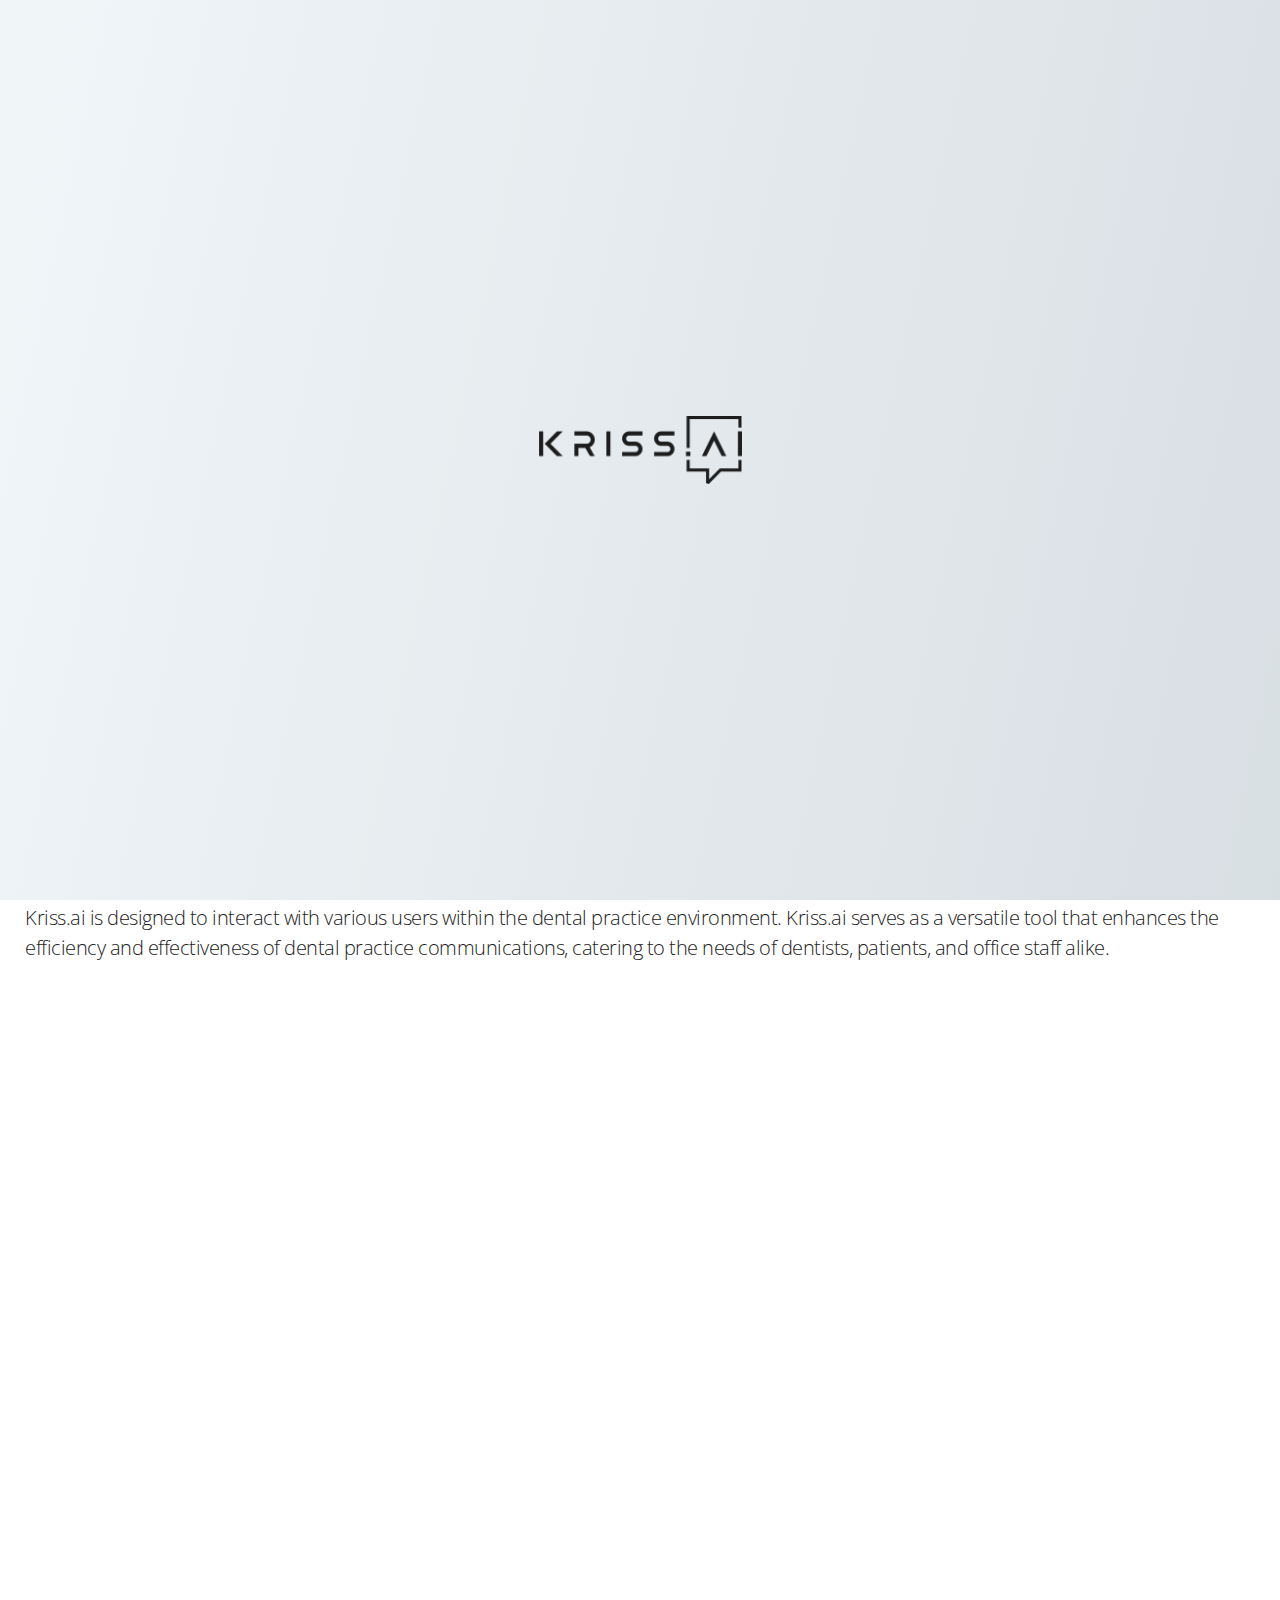
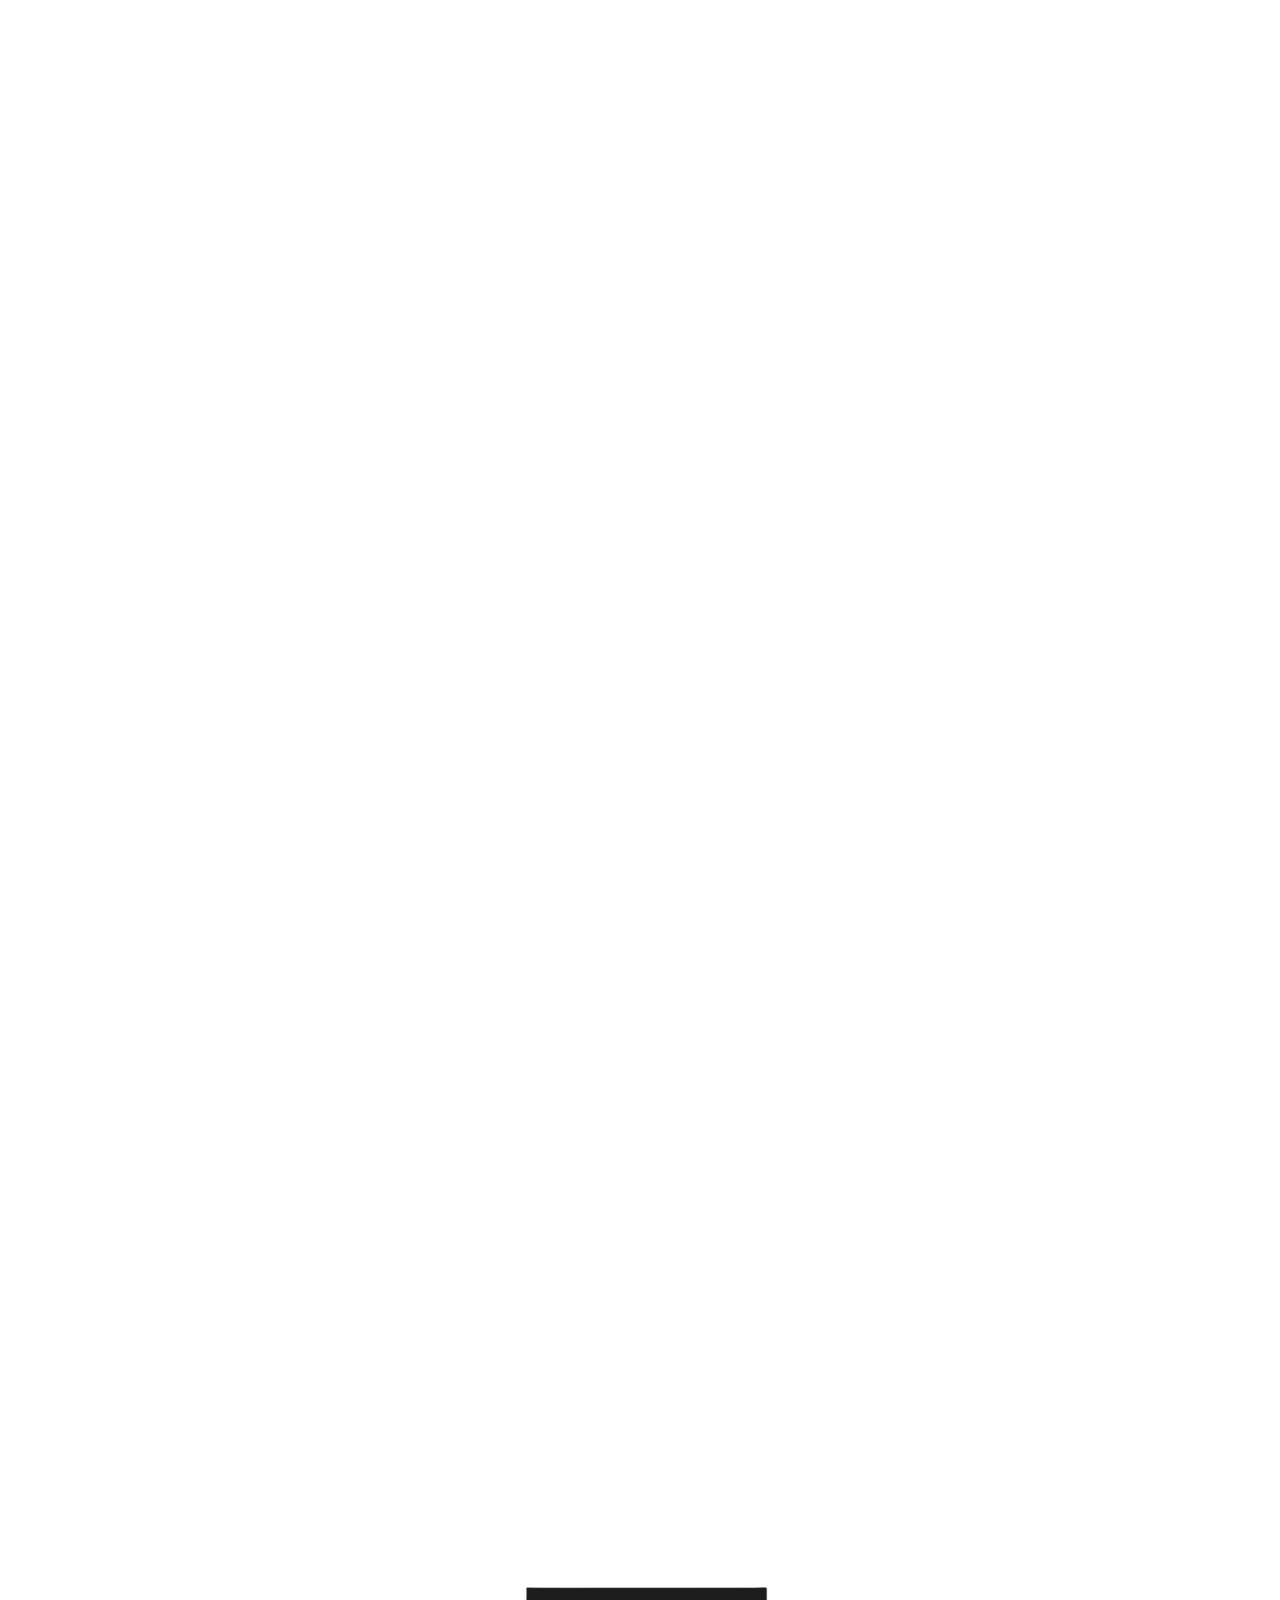
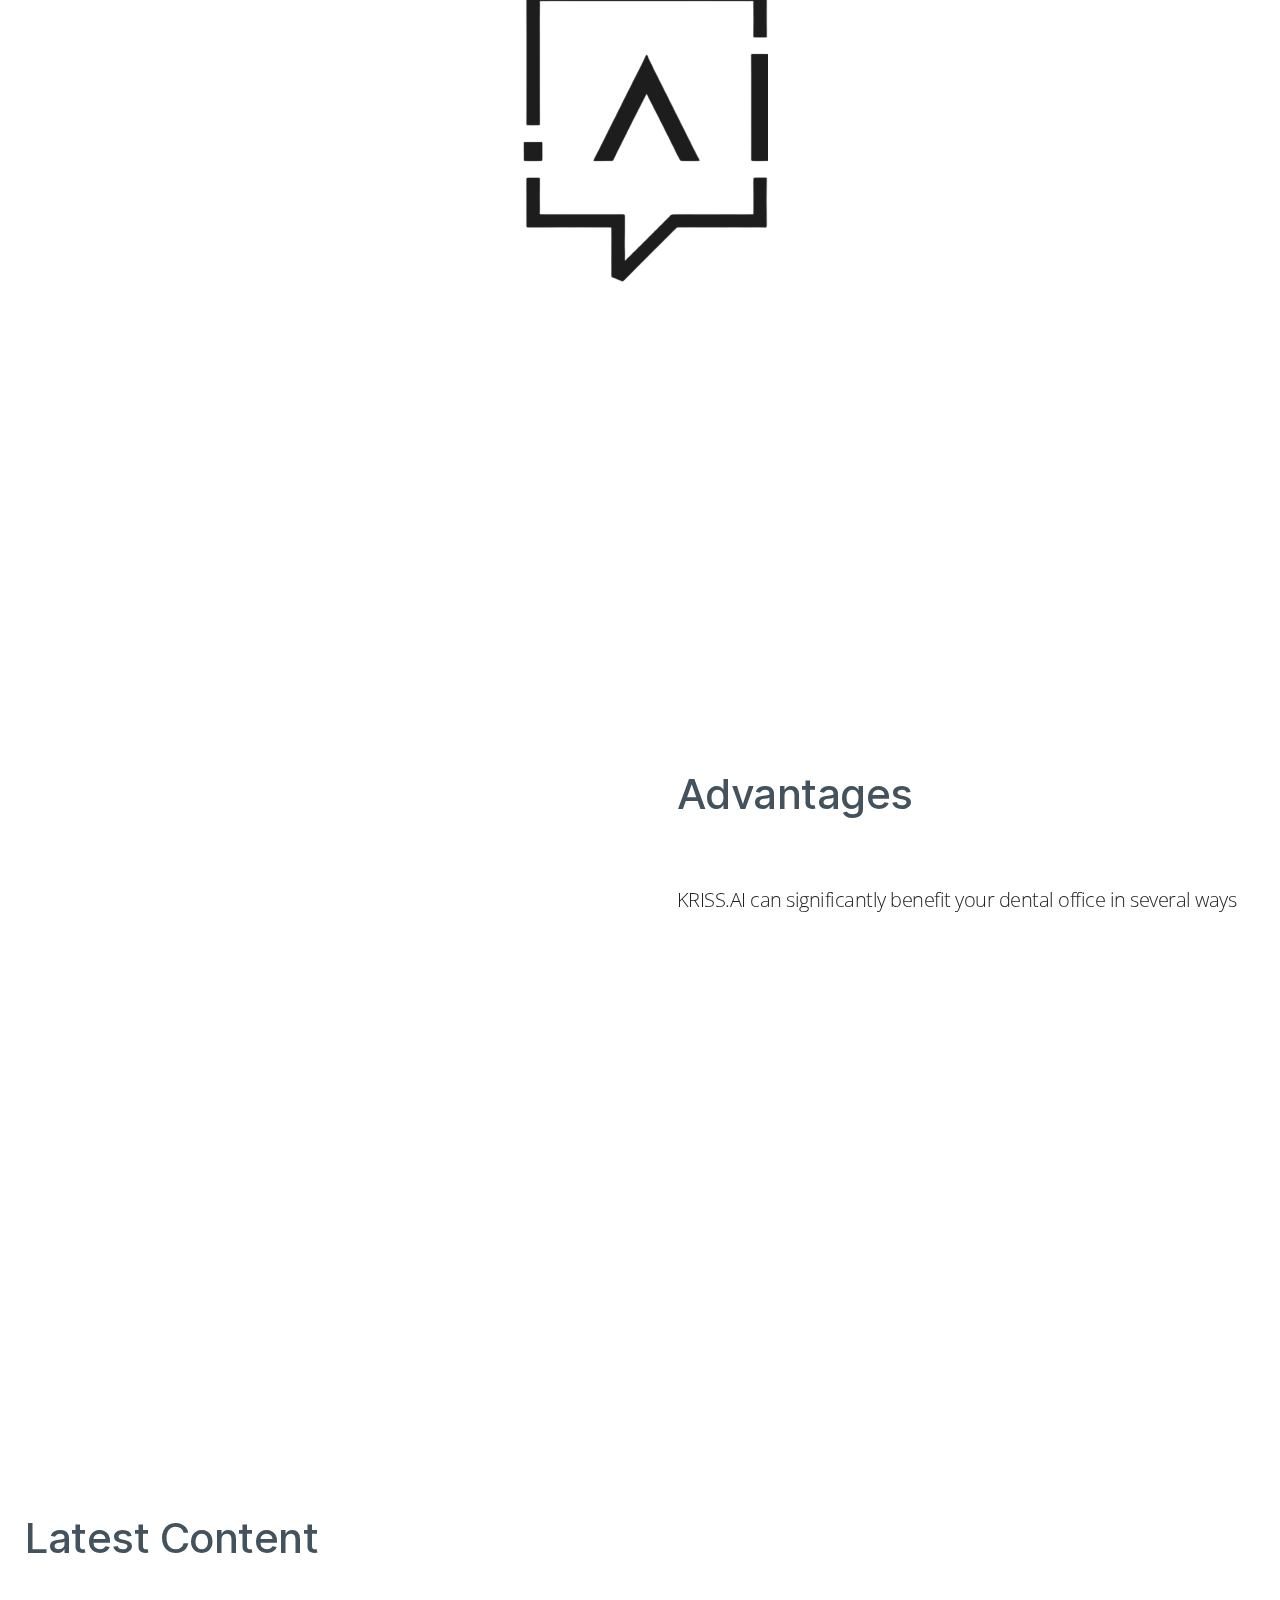
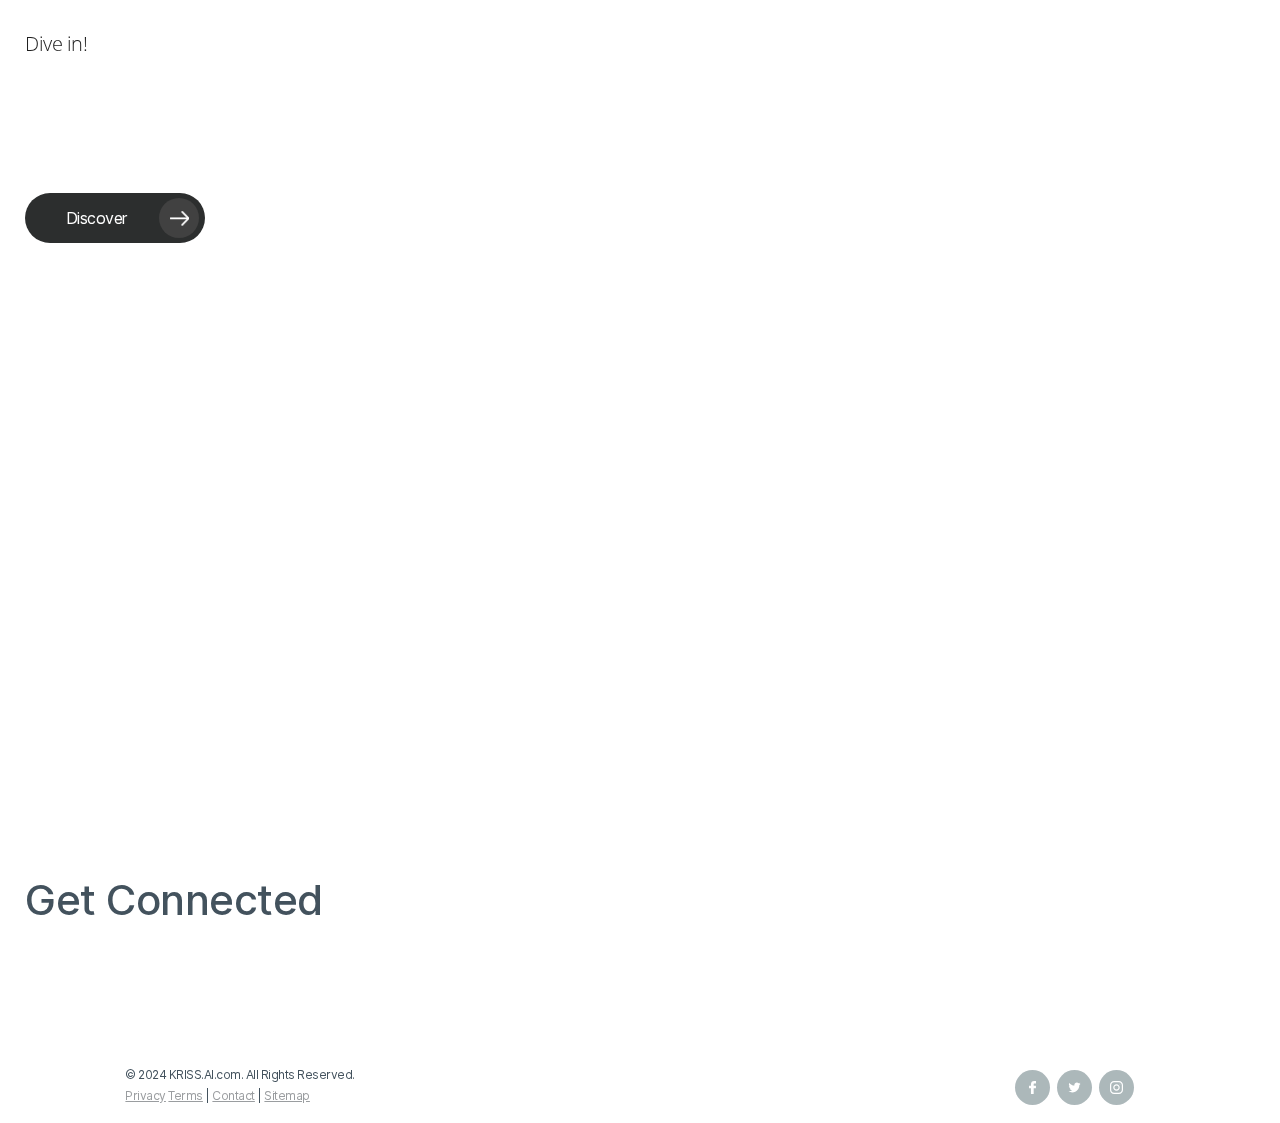
==== commit ec216569: "added content" ====
--- a/index.html
+++ b/index.html
@@ -773,10 +773,9 @@
 							class="intro-box">
 							<div class="intro-top-box _90-percent">
 								<img
-									src="images/patient1.png"
+									src="images/patients.png"
 									loading="lazy"
-									width="300px"
-									height="220px"
+									width="136"
 									sizes="200px"
 									alt=""
 									class="intro-guy" />
@@ -811,12 +810,18 @@
 							class="intro-box">
 							<div class="intro-top-box center">
 								<img
-									src="images/doctor1.png"
+									src="https://assets-global.website-files.com/65949aa06655a8c6ea58636f/6598ae86c489a49f4818a27d_Students%202.png"
 									loading="lazy"
-									width="300px"
-									height="220px"
+									width="136"
 									sizes="200px"
 									alt=""
+									srcset="
+										https://assets-global.website-files.com/65949aa06655a8c6ea58636f/6598ae86c489a49f4818a27d_Students%202-p-500.png   500w,
+										https://assets-global.website-files.com/65949aa06655a8c6ea58636f/6598ae86c489a49f4818a27d_Students%202-p-800.png   800w,
+										https://assets-global.website-files.com/65949aa06655a8c6ea58636f/6598ae86c489a49f4818a27d_Students%202-p-1080.png 1080w,
+										https://assets-global.website-files.com/65949aa06655a8c6ea58636f/6598ae86c489a49f4818a27d_Students%202-p-1600.png 1600w,
+										https://assets-global.website-files.com/65949aa06655a8c6ea58636f/6598ae86c489a49f4818a27d_Students%202.png        1835w
+									"
 									class="intro-guy" />
 							</div>
 							<div class="intro-text-box">
@@ -847,12 +852,18 @@
 							class="intro-box last">
 							<div class="intro-top-box">
 								<img
-									src="images/rda1.png"
+									src="https://assets-global.website-files.com/65949aa06655a8c6ea58636f/6598ae8f7eb3fc71ac775dee_Clinicians%202.png"
 									loading="lazy"
-									width="300px"
-									height="220px"
 									sizes="200px"
+									width="136"
 									alt=""
+									srcset="
+										https://assets-global.website-files.com/65949aa06655a8c6ea58636f/6598ae8f7eb3fc71ac775dee_Clinicians%202-p-500.png   500w,
+										https://assets-global.website-files.com/65949aa06655a8c6ea58636f/6598ae8f7eb3fc71ac775dee_Clinicians%202-p-800.png   800w,
+										https://assets-global.website-files.com/65949aa06655a8c6ea58636f/6598ae8f7eb3fc71ac775dee_Clinicians%202-p-1080.png 1080w,
+										https://assets-global.website-files.com/65949aa06655a8c6ea58636f/6598ae8f7eb3fc71ac775dee_Clinicians%202-p-1600.png 1600w,
+										https://assets-global.website-files.com/65949aa06655a8c6ea58636f/6598ae8f7eb3fc71ac775dee_Clinicians%202.png        1835w
+									"
 									class="intro-mobile" />
 							</div>
 							<div class="intro-text-box">
@@ -884,12 +895,18 @@
 							class="intro-box last">
 							<div class="intro-top-box">
 								<img
-									src="images/front1.png"
+									src="https://assets-global.website-files.com/65949aa06655a8c6ea58636f/6598ae8f7eb3fc71ac775dee_Clinicians%202.png"
 									loading="lazy"
-									width="300px"
-									height="220px"
 									sizes="200px"
+									width="136"
 									alt=""
+									srcset="
+										https://assets-global.website-files.com/65949aa06655a8c6ea58636f/6598ae8f7eb3fc71ac775dee_Clinicians%202-p-500.png   500w,
+										https://assets-global.website-files.com/65949aa06655a8c6ea58636f/6598ae8f7eb3fc71ac775dee_Clinicians%202-p-800.png   800w,
+										https://assets-global.website-files.com/65949aa06655a8c6ea58636f/6598ae8f7eb3fc71ac775dee_Clinicians%202-p-1080.png 1080w,
+										https://assets-global.website-files.com/65949aa06655a8c6ea58636f/6598ae8f7eb3fc71ac775dee_Clinicians%202-p-1600.png 1600w,
+										https://assets-global.website-files.com/65949aa06655a8c6ea58636f/6598ae8f7eb3fc71ac775dee_Clinicians%202.png        1835w
+									"
 									class="intro-mobile" />
 							</div>
 							<div class="intro-text-box">
@@ -1069,12 +1086,21 @@
 							class="faq-left">
 							<div class="relative-full-height">
 								<img
-									class="advImg"
-									src="images/advantages1.png"
+									src="https://assets-global.website-files.com/65949aa06655a8c6ea58636f/659b0519a8885779add2c6b7_Blog2.png"
 									loading="lazy"
 									sizes="(max-width: 479px) 100vw, (max-width: 1279px) 47vw, 529.5px"
-									width="100%"
-									alt="" />
+									width="529.5"
+									alt=""
+									srcset="
+										https://assets-global.website-files.com/65949aa06655a8c6ea58636f/659b0519a8885779add2c6b7_Blog2-p-500.png   500w,
+										https://assets-global.website-files.com/65949aa06655a8c6ea58636f/659b0519a8885779add2c6b7_Blog2-p-800.png   800w,
+										https://assets-global.website-files.com/65949aa06655a8c6ea58636f/659b0519a8885779add2c6b7_Blog2-p-1080.png 1080w,
+										https://assets-global.website-files.com/65949aa06655a8c6ea58636f/659b0519a8885779add2c6b7_Blog2-p-1600.png 1600w,
+										https://assets-global.website-files.com/65949aa06655a8c6ea58636f/659b0519a8885779add2c6b7_Blog2-p-2000.png 2000w,
+										https://assets-global.website-files.com/65949aa06655a8c6ea58636f/659b0519a8885779add2c6b7_Blog2-p-2600.png 2600w,
+										https://assets-global.website-files.com/65949aa06655a8c6ea58636f/659b0519a8885779add2c6b7_Blog2-p-3200.png 3200w,
+										https://assets-global.website-files.com/65949aa06655a8c6ea58636f/659b0519a8885779add2c6b7_Blog2.png        8640w
+									" />
 							</div>
 						</div>
 						<div class="faq-right">
@@ -1376,7 +1402,7 @@
 									<div
 										data-w-id="4958b605-14f5-b571-49f1-a4fc52e165fb"
 										style="
-											background-image: url('images/banner-bg.jpg');
+											background-image: url('https://assets-global.website-files.com/65949aa16655a8c6ea5863fd/65b2ea1f5cc023bc3e497f95_welcome.png');
 											-webkit-transform: translate3d(0, 0, 0)
 												scale3d(1.09, 1.09, 1) rotateX(0) rotateY(0) rotateZ(0)
 												skew(0, 0);
@@ -1542,7 +1568,16 @@
 							data-w-id="39ac1882-d7a7-1d78-be1a-2520962242c8"
 							href="https://www.instagram.com/kriss.aidental/"
 							target="_blank"
-							class="insta-pic w-inline-block">
+							class="insta-pic w-inline-block"
+							><img
+								src="https://assets-global.website-files.com/65949aa06655a8c6ea58636f/65949aa16655a8c6ea586471_Insta-bg.webp"
+								srcset="
+									https://assets-global.website-files.com/65949aa06655a8c6ea58636f/65949aa16655a8c6ea586471_Insta-bg-p-500.jpg 500w,
+									https://assets-global.website-files.com/65949aa06655a8c6ea58636f/65949aa16655a8c6ea586471_Insta-bg.webp      616w
+								"
+								sizes="(max-width: 479px) 45vw, (max-width: 767px) 23vw, (max-width: 1279px) 24vw, 295.671875px"
+								width="Auto"
+								alt="" />
 							<div class="hover-insta insta">
 								<div
 									data-w-id="39ac1882-d7a7-1d78-be1a-2520962242cb"
@@ -1652,7 +1687,7 @@
 											aria-current="page"
 											class="footer-branding w-inline-block w--current"
 											><img
-												src="images/kriss-icon-black.png"
+												src="https://assets-global.website-files.com/65949aa06655a8c6ea58636f/659c57f338b163ab6bcb58b4_autodontics_logo_290px.png"
 												width="108"
 												alt=""
 												class="image-9"
--- a/css/kriss.css
+++ b/css/kriss.css
@@ -3335,7 +3335,7 @@
 	display: flex;
 }
 
-.advImg {
+.advImg{
 	border-radius: 30px;
 }
 
@@ -4653,19 +4653,19 @@
 }
 
 .hover-insta.insta-3 {
-	background-image: url("../images/f3.png");
+	background-image: url("../images/65b664340ee72a952f20bfe9_checkers.png");
 }
 
 .hover-insta.insta-4 {
-	background-image: url("../images/f1.png");
+	background-image: url("../images/65b664357966128030a30f5c_rocket.png");
 }
 
 .hover-insta.insta {
-	background-image: url("../images/f4.png");
+	background-image: url("../images/65b66434c78b959ebd138774_implant.png");
 }
 
 .hover-insta.insta-2 {
-	background-image: url("../images/f2.png");
+	background-image: url("../images/65b66434fa89fdf13c32b136_fire.png");
 }
 
 .heading-full {
